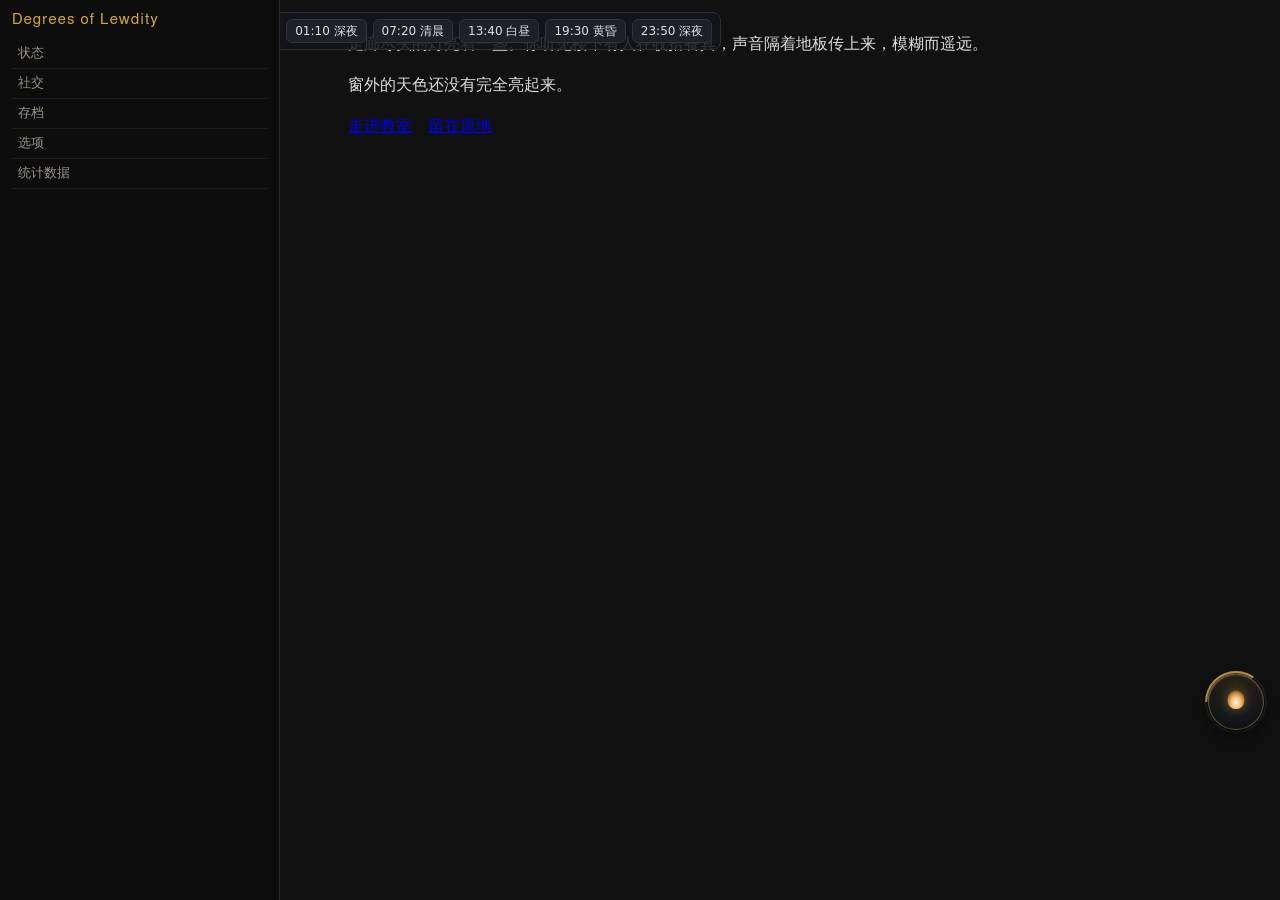
==== prototype/index.html @ b34a1390 "baseline: MapleLantern v1.0.0 independent repo" ====
<!DOCTYPE html>
<html lang="zh-CN">
<head>
<meta charset="utf-8">
<meta name="viewport" content="width=device-width, initial-scale=1, viewport-fit=cover">
<title>灯台 · 静态原型（模拟 DoL 外壳）</title>
<link rel="stylesheet" href="../src/style.css">
<style>
  /* 仅原型外壳用：复刻 DoL 的真实层级与宽度，用于量测，不进入发布包 */
  html { font: 16px/1 Helmet, Freesans, sans-serif; height: 100%; }
  body {
    margin: 0; padding: 0; height: 100%;
    color: #eee; background: #111;
    overflow: hidden;
  }
  :root {
    --000:#111; --100:#1a1a1a; --200:#333; --700:#999; --800:#ccc; --850:#222; --900:#111;
    --gold:#d4a73c; --danger:#c62b2b; --link:#5888dd;
  }
  #ui-bar {
    position: fixed; left: 0; top: 0; bottom: 0; width: 17.5em;
    z-index: 50; background: #0d0d0d; border-right: 1px solid #2a2a2a;
    padding: 12px; box-sizing: border-box;
  }
  #ui-bar h1 { font-size: 15px; letter-spacing: .08em; color: var(--gold); margin: 0 0 12px; font-weight: 400; }
  #ui-bar .nav-item { font-size: 13px; color: #9a9388; padding: 8px 6px; border-bottom: 1px solid #1e1e1e; }
  #mobileStats {
    position: fixed; left: 0; top: 50px; width: 2em; z-index: 299;
    background: #0d0d0d; writing-mode: vertical-rl; font-size: 11px; color: #777; padding: 6px 0;
  }
  #story { position: absolute; inset: 0; z-index: 10; margin-left: 17.5em; overflow: auto; }
  #passages { max-width: 54em; margin: 2em auto; padding: 0 1em; font-size: 16px; line-height: 1.55; color: #ddd; }
  #passages p { margin: 0 0 1em; }
  #ui-overlay { position: fixed; inset: 0; z-index: 100000; display: none; background: rgba(0,0,0,.7); }
  #ui-dialog { position: fixed; inset: 15% 20%; z-index: 100100; display: none; background: #15171b; }

  #demo-hud {
    position: fixed; left: 18.6em; top: 12px; z-index: 30;
    display: flex; gap: 6px; align-items: center;
    font: 12px/1 system-ui, sans-serif; color: #8d8d8d;
    background: rgba(20,22,26,.85); border: 1px solid #2a2f38; border-radius: 8px; padding: 6px 8px;
  }
  #demo-hud button {
    font: inherit; color: #ddd; background: #1d2026; border: 1px solid #333; border-radius: 6px;
    padding: 5px 8px; cursor: pointer;
  }
  #demo-hud[hidden] { display: none; }
  @media (max-width: 900px) {
    #ui-bar { display: none; }
    #story { margin-left: 0; }
    #mobileStats { display: block; }
    #demo-hud { left: 3em; }
  }
  @media (min-width: 901px) { #mobileStats { display: none; } }
</style>
</head>
<body>

<aside id="ui-bar" aria-label="游戏侧栏">
  <h1>Degrees of Lewdity</h1>
  <div class="nav-item">状态</div>
  <div class="nav-item">社交</div>
  <div class="nav-item">存档</div>
  <div class="nav-item">选项</div>
  <div class="nav-item">统计数据</div>
</aside>

<div id="mobileStats" aria-hidden="true">疲倦 · 压力 · 创伤</div>

<main id="story">
  <div id="passages">
    <p>走廊尽头的灯亮着一盏。你听见楼下有人在收拾餐具，声音隔着地板传上来，模糊而遥远。</p>
    <p>窗外的天色还没有完全亮起来。</p>
    <p><a href="#">走进教室</a>　<a href="#">留在原地</a></p>
  </div>
</main>

<div id="ui-overlay"></div>
<div id="ui-dialog"></div>

<div id="demo-hud">
  <span>演示时钟</span>
  <button type="button" data-hour="1">01:10 深夜</button>
  <button type="button" data-hour="7">07:20 清晨</button>
  <button type="button" data-hour="13">13:40 白昼</button>
  <button type="button" data-hour="19">19:30 黄昏</button>
  <button type="button" data-hour="23">23:50 深夜</button>
</div>

<script>
/* ------------------------------------------------------------------ 假游戏环境 */
(function () {
  "use strict";
  var qs = new URLSearchParams(location.search);
  var hud = document.getElementById("demo-hud");
  if (qs.get("hud") === "0") { hud.hidden = true; }

  var demo = { hour: 8, minute: 20, month: 3, monthDay: 14, weekDay: 1, days: 12 };

  function phase(h) {
    if (h < 6) { return "night"; }
    if (h < 9) { return "dawn"; }
    if (h < 18) { return "day"; }
    if (h < 21) { return "dusk"; }
    return "night";
  }

  window.__DEMO = demo;

  window.Time = {
    get hour() { return demo.hour; },
    get minute() { return demo.minute; },
    get dayState() { return phase(demo.hour); },
    get month() { return demo.month; },
    get monthDay() { return demo.monthDay; },
    get weekDay() { return demo.weekDay; },
    get days() { return demo.days; },
    get year() { return 2025; },
    get secondsSinceMidnight() { return demo.hour * 3600 + demo.minute * 60; }
  };

  var V = {
    willpower: 72, willpowermax: 100,
    stress: 58, stressmax: 100,
    trauma: 14, traumamax: 100,
    arousal: 23, arousalmax: 100,
    tiredness: 640,
    money: 1234,
    worn: {
      over_head: { name: "knit cap" },
      head: null,
      face: { name: "glasses" },
      neck: { name: "checkered scarf" },
      over_upper: null,
      upper: { name: "school shirt" },
      under_upper: { name: "undershirt" },
      hands: null,
      handheld: { name: "school bag" },
      over_lower: null,
      lower: { name: "pleated skirt" },
      under_lower: { name: "panties" },
      legs: { name: "knee socks" },
      feet: { name: "sneakers" }
    }
  };

  window.Constants = { tiredness: { max: 2000, min: 0 } };
  window.StartConfig = { version: "0.5.12.13" };
  window.SugarCube = {
    Version: { major: 2, minor: 36, patch: 1 },
    State: { variables: V, passage: "School Hallway" }
  };

  /* 宿主模拟：?host=1 时挂两条全局按钮规则 + tokens，用于验证反制与字号链 */
  if (qs.get("host") === "1") {
    var sol = document.documentElement;
    sol.setAttribute("data-dgu-buttons-scaled", "");
    sol.setAttribute("data-dgu-font-scaled", "");
    sol.style.setProperty("--dgu-button-scale", "1.5");
    sol.style.setProperty("--dgu-font-scale", "1.35");
    sol.style.setProperty("--dgu-accent", "#7FB2FF");
    sol.style.setProperty("--dgu-radius", "14px");
    window.DoLGameUI = {
      ui: {
        apiVersion: 1,
        getCapabilities: function () {
          return { enabled: true, layout: "desktop", visualTier: "Balanced", glass: true, motion: true, surfaces: true, backdropFilter: true };
        },
        getTheme: function () {
          return { id: "soft-wet", enabled: true, tokens: { neutral: "--dgu-surface", card: "--dgu-card", ocean: "--dgu-accent", mist: "--dgu-secondary", text: "--dgu-text", danger: "--dgu-danger", radius: "--dgu-radius", cardRadius: "--dgu-card-radius" } };
        }
      }
    };
  }

  hud.addEventListener("click", function (e) {
    var btn = e.target.closest("button[data-hour]");
    if (!btn) { return; }
    demo.hour = parseInt(btn.getAttribute("data-hour"), 10);
    if (demo.hour === 1 || demo.hour === 23) { demo.minute = 10; }
    else { demo.minute = 20; }
    document.dispatchEvent(new Event("passageend"));
  });

  /* 量测用：?scale=140&lang=en&theme=jade 预置设置（必须在 index.js 之前写入） */
  try {
    var seed = { v: 1 };
    if (qs.get("scale")) { seed.scale = parseInt(qs.get("scale"), 10); }
    if (qs.get("lang")) { seed.lang = qs.get("lang"); }
    if (qs.get("theme")) { seed.theme = qs.get("theme"); }
    if (qs.get("tab")) { seed.tab = qs.get("tab"); }
    if (Object.keys(seed).length > 1) {
      localStorage.setItem("MapleLantern.settings.v1", JSON.stringify(seed));
    } else {
      localStorage.removeItem("MapleLantern.settings.v1");
    }
  } catch (e) { /* 原型环境存储不可用不影响量测 */ }
})();
</script>

<script src="../src/core.js"></script>
<script src="../src/index.js"></script>

<script>
/* 量测用：?open=1 在首帧前打开面板，避免 moli 的“加载时布局快照”与后续 DOM 变更对不上 */
document.addEventListener("DOMContentLoaded", function () {
  var qp = new URLSearchParams(location.search);
  if (qp.get("open") && window.MapleLantern) {
    window.MapleLantern.open();
  }
});
window.addEventListener("load", function () {
  setTimeout(function () {
    if (window.MapleLantern && document.getElementById("ml-orb")) {
      document.documentElement.setAttribute("data-prototype", "ready");
    }
  }, 80);
});
</script>
</body>
</html>
---- src/style.css ----
/* ============================================================================
 * 灯台 · MapleLantern — style.css
 * 作用域：所有选择器以 #ml-root 起头，不污染游戏全局。
 * 宿主反制：所有规则以 html[data-dgu-buttons-scaled] / html[data-dol-midnight] 前导。
 * 字号：所有字号 = calc(px * var(--dgu-font-scale,1) * var(--ml-scale,1))。
 * ========================================================================== */

#ml-root {
  --ml-scale: 1;
  --ml-bg: #0B0D10;
  --ml-bg-soft: #12151A;
  --ml-bg-raise: #1A1E25;
  --ml-line: rgba(255, 255, 255, .09);
  --ml-line-strong: rgba(255, 255, 255, .16);
  --ml-text: #E9E3D6;
  --ml-muted: #ADA69A;
  --ml-faint: #857F75;
  --ml-accent: #E3B25F;
  --ml-accent-soft: rgba(227, 178, 95, .16);
  --ml-accent-ink: #1A1206;
  --ml-jade: #5FBFAC;
  --ml-rose: #D2737B;
  --ml-danger: #C65449;
  --ml-track: rgba(255, 255, 255, .07);
  --ml-radius: 12px;
  --ml-card-radius: 16px;
  --ml-panel-radius: 18px;
  --ml-day-pct: 0%;
  --ml-shadow: 0 24px 64px rgba(0, 0, 0, .55), 0 2px 8px rgba(0, 0, 0, .35);
  --ml-safe-b: env(safe-area-inset-bottom, 0px);
  --ml-safe-l: env(safe-area-inset-left, 0px);
  --ml-safe-r: env(safe-area-inset-right, 0px);

  position: fixed;
  inset: 0;
  z-index: 89900;
  pointer-events: none;
  font-family: system-ui, "Segoe UI", "Noto Sans SC", "PingFang SC", "Microsoft YaHei", sans-serif;
  color: var(--ml-text);
  -webkit-tap-highlight-color: transparent;
}

#ml-root[data-theme="jade"] {
  --ml-bg: #0A1110;
  --ml-bg-soft: #111A18;
  --ml-bg-raise: #182421;
  --ml-text: #E6EEE9;
  --ml-muted: #A9BDB4;
  --ml-faint: #7E958C;
  --ml-accent: #5FBFAC;
  --ml-accent-soft: rgba(95, 191, 172, .16);
  --ml-accent-ink: #06130F;
}

#ml-root[data-theme="graphite"] {
  --ml-bg: #0C0D0F;
  --ml-bg-soft: #15171B;
  --ml-bg-raise: #1D2026;
  --ml-text: #E7E8EA;
  --ml-muted: #A9ACB2;
  --ml-faint: #7C8087;
  --ml-accent: #C9CDD4;
  --ml-accent-soft: rgba(201, 205, 212, .14);
  --ml-accent-ink: #101216;
}

#ml-root *,
#ml-root *::before,
#ml-root *::after { box-sizing: border-box; }

#ml-root button {
  font: inherit;
  color: inherit;
  background: none;
  border: 0;
  margin: 0;
  cursor: pointer;
}

#ml-root :focus-visible {
  outline: 2px solid var(--ml-accent);
  outline-offset: 2px;
}

/* ---------------------------------------------------------------- 悬浮球 */

#ml-root .ml-orb {
  position: fixed;
  width: 56px;
  height: 56px;
  border-radius: 50%;
  pointer-events: auto;
  touch-action: manipulation;
  padding: 0;
  transition: transform .18s ease, filter .18s ease;
}

#ml-root .ml-orb::before {
  content: "";
  position: absolute;
  inset: 0;
  border-radius: 50%;
  background:
    radial-gradient(120% 100% at 50% 18%, #2A2114 0%, #14161A 62%, #0B0D10 100%);
  border: 1px solid rgba(227, 178, 95, .35);
  box-shadow: 0 0 0 1px rgba(0, 0, 0, .6), 0 8px 22px rgba(0, 0, 0, .55), inset 0 1px 0 rgba(255, 255, 255, .08);
  z-index: 1;
}

#ml-root .ml-orb-ring {
  position: absolute;
  inset: -3px;
  border-radius: 50%;
  background: conic-gradient(from -90deg, var(--ml-accent) 0 var(--ml-day-pct), rgba(255, 255, 255, .08) var(--ml-day-pct) 100%);
  opacity: .85;
  z-index: 0;
}

#ml-root .ml-orb-flame {
  position: absolute;
  left: 50%;
  top: 22%;
  width: 17px;
  height: 23px;
  transform: translateX(-50%);
  border-radius: 50% 50% 46% 46% / 62% 62% 38% 38%;
  background: radial-gradient(60% 55% at 50% 72%, #FFF3D2 0%, #E9BD6B 42%, #B9772A 78%, rgba(185, 119, 42, 0) 100%);
  filter: drop-shadow(0 0 6px rgba(227, 178, 95, .45));
  z-index: 2;
  animation: ml-breathe 4.2s ease-in-out infinite;
}

#ml-root .ml-orb[data-phase="night"] .ml-orb-flame { filter: drop-shadow(0 0 6px rgba(120, 160, 220, .45)); background: radial-gradient(60% 55% at 50% 72%, #E8F0FF 0%, #9DBBE8 45%, #4E6C9E 80%, rgba(78, 108, 158, 0) 100%); }
#ml-root .ml-orb[data-phase="dawn"] .ml-orb-flame { background: radial-gradient(60% 55% at 50% 72%, #FFF0D6 0%, #F0C27E 45%, #C08034 80%, rgba(192, 128, 52, 0) 100%); }
#ml-root .ml-orb[data-phase="day"] .ml-orb-flame { background: radial-gradient(60% 55% at 50% 72%, #FFFDF2 0%, #F5DFA2 45%, #D2AE5C 80%, rgba(210, 174, 92, 0) 100%); }
#ml-root .ml-orb[data-phase="dusk"] .ml-orb-flame { background: radial-gradient(60% 55% at 50% 72%, #FFE8DC 0%, #E8A081 45%, #A85E45 80%, rgba(168, 94, 69, 0) 100%); }

#ml-root .ml-orb-dot {
  position: absolute;
  right: 2px;
  top: 5px;
  width: 7px;
  height: 7px;
  border-radius: 50%;
  background: var(--ml-jade);
  box-shadow: 0 0 0 2px var(--ml-bg);
  z-index: 3;
  display: none;
}
#ml-root .ml-orb[data-degraded="1"] .ml-orb-dot { display: block; background: var(--ml-accent); }

#ml-root .ml-orb:hover { transform: translateY(-1px); filter: brightness(1.08); }
#ml-root .ml-orb:active { transform: scale(.97); }
#ml-root[data-dragging="1"] .ml-orb { transition: none; filter: brightness(1.12); }

@keyframes ml-breathe {
  0%, 100% { transform: translateX(-50%) scale(1); opacity: .95; }
  50% { transform: translateX(-50%) scale(1.06); opacity: 1; }
}

/* ---------------------------------------------------------------- 遮罩与面板 */

#ml-root .ml-scrim {
  position: fixed;
  inset: 0;
  background: rgba(0, 0, 0, .45);
  pointer-events: auto;
  z-index: 1;
  opacity: 0;
  transition: opacity .16s ease;
}
#ml-root .ml-scrim[data-on="1"] { opacity: 1; }

#ml-root .ml-panel {
  position: fixed;
  left: var(--ml-left-safe, 16px);
  bottom: 92px;
  width: 380px;
  height: min(70vh, 620px);
  max-height: min(70vh, 620px);
  display: flex;
  flex-direction: column;
  pointer-events: auto;
  z-index: 2;
  background: rgba(11, 13, 16, .95);
  background-image: linear-gradient(180deg, rgba(38, 31, 20, .45) 0%, rgba(11, 13, 16, 0) 34%);
  border: 1px solid var(--ml-line);
  border-radius: var(--ml-panel-radius);
  box-shadow: var(--ml-shadow);
  overflow: hidden;
  opacity: 0;
  transform: translateY(10px) scale(.98);
  transform-origin: 50% 100%;
  transition: opacity .18s ease, transform .18s cubic-bezier(.2, .8, .2, 1);
}
#ml-root[data-theme="jade"] .ml-panel { background-image: linear-gradient(180deg, rgba(20, 46, 40, .45) 0%, rgba(10, 17, 16, 0) 34%); }
#ml-root[data-theme="graphite"] .ml-panel { background-image: linear-gradient(180deg, rgba(40, 43, 48, .45) 0%, rgba(12, 13, 15, 0) 34%); }

@supports ((backdrop-filter: blur(2px)) or (-webkit-backdrop-filter: blur(2px))) {
  #ml-root .ml-panel {
    background-color: rgba(11, 13, 16, .92);
    -webkit-backdrop-filter: blur(20px) saturate(1.1);
    backdrop-filter: blur(20px) saturate(1.1);
  }
}

#ml-root .ml-panel[hidden] { display: none; }
#ml-root .ml-panel[data-open="1"] { opacity: 1; transform: translateY(0) scale(1); }

#ml-root[data-side="right"] .ml-panel { left: auto; right: calc(16px + var(--ml-safe-r)); }

/* 面板与悬浮球互不遮挡：球在下半屏 → 面板贴顶；球在上半屏 → 面板贴底 */
#ml-root[data-orb-zone="bottom"] .ml-panel { bottom: auto; top: 16px; }
#ml-root[data-orb-zone="top"] .ml-panel { top: auto; bottom: 16px; }

#ml-root .ml-panel::before {
  content: "";
  position: absolute;
  inset: 0 0 auto 0;
  height: 1px;
  background: linear-gradient(90deg, transparent, var(--ml-accent), transparent);
  opacity: .6;
}

#ml-root .ml-grip { display: none; }
#ml-root .ml-head {
  display: flex;
  align-items: center;
  justify-content: space-between;
  gap: 12px;
  padding: 14px 12px 10px 16px;
  flex: 0 0 auto;
}

#ml-root .ml-brand { display: flex; align-items: center; gap: 10px; min-width: 0; }
#ml-root .ml-mark {
  width: 26px;
  height: 26px;
  border-radius: 50%;
  background: radial-gradient(70% 60% at 50% 40%, #FFF3D2 0%, var(--ml-accent) 45%, rgba(227, 178, 95, 0) 72%);
  box-shadow: 0 0 12px rgba(227, 178, 95, .35), inset 0 0 0 1px rgba(255, 255, 255, .18);
  flex: 0 0 auto;
}
#ml-root .ml-brand-text { display: flex; flex-direction: column; gap: 1px; min-width: 0; }
#ml-root .ml-name {
  font-family: "Noto Serif SC", "Songti SC", "Source Han Serif SC", serif;
  font-size: calc(17px * var(--dgu-font-scale, 1) * var(--ml-scale, 1));
  font-weight: 600;
  letter-spacing: .04em;
  line-height: 1.1;
}
#ml-root .ml-sub {
  font-size: calc(9px * var(--dgu-font-scale, 1) * var(--ml-scale, 1));
  letter-spacing: .22em;
  color: var(--ml-faint);
  text-transform: uppercase;
}
#ml-root .ml-head-right { display: flex; align-items: center; gap: 8px; flex: 0 0 auto; }
#ml-root .ml-mini-clock {
  font-size: calc(12px * var(--dgu-font-scale, 1) * var(--ml-scale, 1));
  color: var(--ml-muted);
  font-variant-numeric: tabular-nums;
  letter-spacing: .06em;
}

#ml-root .ml-icon {
  width: 44px;
  height: 44px;
  display: inline-flex;
  align-items: center;
  justify-content: center;
  border-radius: 10px;
  color: var(--ml-muted);
  transition: background-color .14s ease, color .14s ease;
}
#ml-root .ml-icon:hover { background: var(--ml-bg-raise); color: var(--ml-text); }
#ml-root .ml-ico { display: inline-flex; width: 18px; height: 18px; flex: 0 0 auto; }
#ml-root .ml-ico svg { width: 100%; height: 100%; fill: none; stroke: currentColor; stroke-width: 1.6; stroke-linecap: round; stroke-linejoin: round; }

#ml-root .ml-tabs {
  display: flex;
  gap: 2px;
  padding: 0 12px;
  border-bottom: 1px solid var(--ml-line);
  flex: 0 0 auto;
  overflow-x: auto;
  scrollbar-width: none;
}
#ml-root .ml-tabs::-webkit-scrollbar { display: none; }
#ml-root .ml-tab {
  position: relative;
  flex: 1 0 auto;
  min-width: 54px;
  min-height: 44px;
  padding: 0 8px;
  display: inline-flex;
  align-items: center;
  justify-content: center;
  gap: 5px;
  color: var(--ml-faint);
  border-radius: 8px 8px 0 0;
  white-space: nowrap;
}
#ml-root .ml-tab .ml-ico { width: 15px; height: 15px; opacity: .9; }
#ml-root .ml-tab-label { font-size: calc(12px * var(--dgu-font-scale, 1) * var(--ml-scale, 1)); }
#ml-root .ml-tab:hover { color: var(--ml-muted); background: rgba(255, 255, 255, .03); }
#ml-root .ml-tab[aria-selected="true"] { color: var(--ml-accent); }
#ml-root .ml-tab[aria-selected="true"]::after {
  content: "";
  position: absolute;
  left: 8px;
  right: 8px;
  bottom: -1px;
  height: 2px;
  background: var(--ml-accent);
  border-radius: 2px;
  transform-origin: left;
  animation: ml-tabline .16s ease both;
}
@keyframes ml-tabline { from { transform: scaleX(.2); opacity: 0; } to { transform: scaleX(1); opacity: 1; } }

#ml-root .ml-body {
  flex: 1 1 auto;
  min-height: 0;
  overflow-y: auto;
  overscroll-behavior: contain;
  padding: 14px 16px 16px;
  scrollbar-width: thin;
  scrollbar-color: rgba(227, 178, 95, .34) transparent;
}
#ml-root .ml-body::-webkit-scrollbar { width: 6px; height: 6px; }
#ml-root .ml-body::-webkit-scrollbar-track { background: transparent; }
#ml-root .ml-body::-webkit-scrollbar-thumb { background: rgba(227, 178, 95, .34); border-radius: 3px; }
#ml-root .ml-pane { outline: none; }

#ml-root .ml-foot {
  display: flex;
  align-items: center;
  gap: 8px;
  padding: 9px 16px calc(9px + var(--ml-safe-b));
  border-top: 1px solid var(--ml-line);
  font-size: calc(10.5px * var(--dgu-font-scale, 1) * var(--ml-scale, 1));
  color: var(--ml-faint);
  flex: 0 0 auto;
}
#ml-root .ml-foot-note { white-space: nowrap; }
#ml-root .ml-foot-status { margin-left: auto; display: inline-flex; align-items: center; gap: 5px; white-space: nowrap; }
#ml-root .ml-foot-status::before { content: ""; width: 6px; height: 6px; border-radius: 50%; background: var(--ml-faint); }
#ml-root .ml-foot-status.is-ok { color: var(--ml-jade); }
#ml-root .ml-foot-status.is-ok::before { background: var(--ml-jade); }
#ml-root .ml-foot-status.is-warn { color: var(--ml-accent); }
#ml-root .ml-foot-status.is-warn::before { background: var(--ml-accent); }
#ml-root .ml-ver { color: var(--ml-faint); font-variant-numeric: tabular-nums; }

/* ---------------------------------------------------------------- 此刻 */

#ml-root .ml-hero {
  display: flex;
  align-items: center;
  gap: 16px;
  padding: 4px 0 14px;
}
#ml-root .ml-ring {
  position: relative;
  width: 112px;
  height: 112px;
  flex: 0 0 auto;
  border-radius: 50%;
  background: conic-gradient(from -90deg, var(--ml-accent) 0 var(--ml-pct, 0%), var(--ml-track) var(--ml-pct, 0%) 100%);
  box-shadow: 0 0 0 1px rgba(255, 255, 255, .04), 0 0 18px var(--ml-accent-soft);
}
#ml-root .ml-ring::before {
  content: "";
  position: absolute;
  inset: 7px;
  border-radius: 50%;
  background: radial-gradient(110% 100% at 50% 0%, #1B1D22 0%, var(--ml-bg-soft) 70%);
}
#ml-root .ml-ring-core {
  position: absolute;
  inset: 7px;
  display: flex;
  flex-direction: column;
  align-items: center;
  justify-content: center;
  gap: 3px;
  text-align: center;
  padding: 0 10px;
}
#ml-root .ml-ring-time {
  font-size: calc(27px * var(--dgu-font-scale, 1) * var(--ml-scale, 1));
  font-weight: 600;
  letter-spacing: .02em;
  font-variant-numeric: tabular-nums;
  line-height: 1.05;
}
#ml-root .ml-ring-cap {
  font-size: calc(10px * var(--dgu-font-scale, 1) * var(--ml-scale, 1));
  color: var(--ml-muted);
  line-height: 1.35;
}
#ml-root .ml-hero-meta { display: flex; flex-direction: column; gap: 6px; min-width: 0; }
#ml-root .ml-date {
  font-size: calc(15px * var(--dgu-font-scale, 1) * var(--ml-scale, 1));
  font-weight: 600;
  letter-spacing: .01em;
}
#ml-root .ml-chip {
  align-self: flex-start;
  padding: 3px 10px;
  border-radius: 999px;
  border: 1px solid var(--ml-line-strong);
  background: var(--ml-accent-soft);
  color: var(--ml-accent);
  font-size: calc(11px * var(--dgu-font-scale, 1) * var(--ml-scale, 1));
  letter-spacing: .08em;
}
#ml-root .ml-chip[data-phase="night"] { color: #A9C6E8; border-color: rgba(169, 198, 232, .3); background: rgba(80, 116, 160, .16); }
#ml-root .ml-chip[data-phase="dusk"] { color: #E7A98F; border-color: rgba(231, 169, 143, .3); background: rgba(160, 90, 64, .16); }
#ml-root .ml-hint { font-size: calc(10.5px * var(--dgu-font-scale, 1) * var(--ml-scale, 1)); color: var(--ml-faint); }

#ml-root .ml-cards { display: grid; grid-template-columns: 1fr 1fr; gap: 8px; }
#ml-root .ml-stat {
  background: var(--ml-bg-soft);
  border: 1px solid var(--ml-line);
  border-radius: var(--ml-radius);
  padding: 10px 12px;
  min-width: 0;
  display: flex;
  flex-direction: column;
  gap: 4px;
}
#ml-root .ml-stat.is-accent {
  grid-column: 1 / -1;
  background: linear-gradient(135deg, var(--ml-accent-soft), rgba(255, 255, 255, 0) 62%), var(--ml-bg-soft);
  border-color: rgba(227, 178, 95, .22);
}
#ml-root .ml-stat-k { font-size: calc(10.5px * var(--dgu-font-scale, 1) * var(--ml-scale, 1)); color: var(--ml-faint); letter-spacing: .1em; }
#ml-root .ml-stat-v {
  font-size: calc(15px * var(--dgu-font-scale, 1) * var(--ml-scale, 1));
  font-weight: 600;
  white-space: nowrap;
  overflow: hidden;
  text-overflow: ellipsis;
}
#ml-root .ml-stat.is-accent .ml-stat-v {
  font-size: calc(24px * var(--dgu-font-scale, 1) * var(--ml-scale, 1));
  color: var(--ml-accent);
  font-variant-numeric: tabular-nums;
}

/* ---------------------------------------------------------------- 身心 */

#ml-root .ml-vitals { display: flex; flex-direction: column; }
#ml-root .ml-vrow {
  display: grid;
  grid-template-columns: 64px 1fr 64px;
  align-items: center;
  gap: 10px;
  min-height: 44px;
  border-bottom: 1px solid var(--ml-line);
}
#ml-root .ml-vrow:last-child { border-bottom: 0; }
#ml-root .ml-vrow-k { font-size: calc(12.5px * var(--dgu-font-scale, 1) * var(--ml-scale, 1)); color: var(--ml-muted); }
#ml-root .ml-bar { position: relative; height: 4px; border-radius: 2px; background: var(--ml-track); overflow: hidden; }
#ml-root .ml-bar-fill {
  position: absolute;
  inset: 0 auto 0 0;
  border-radius: 2px;
  background: var(--ml-muted);
  transition: width .22s ease;
}
#ml-root .ml-bar-fill.is-jade { background: linear-gradient(90deg, rgba(95, 191, 172, .4), var(--ml-jade)); }
#ml-root .ml-bar-fill.is-amber { background: linear-gradient(90deg, rgba(227, 178, 95, .35), var(--ml-accent)); }
#ml-root .ml-bar-fill.is-danger { background: linear-gradient(90deg, rgba(198, 84, 73, .35), var(--ml-danger)); }
#ml-root .ml-bar-fill.is-rose { background: linear-gradient(90deg, rgba(210, 115, 123, .35), var(--ml-rose)); }
#ml-root .ml-bar-fill.is-cool { background: linear-gradient(90deg, rgba(140, 160, 190, .3), #8CA0BE); }
#ml-root .ml-vrow-v {
  text-align: right;
  font-size: calc(13px * var(--dgu-font-scale, 1) * var(--ml-scale, 1));
  font-variant-numeric: tabular-nums;
  color: var(--ml-text);
  white-space: nowrap;
}
#ml-root .ml-vrow-v small { font-size: calc(10.5px * var(--dgu-font-scale, 1) * var(--ml-scale, 1)); color: var(--ml-faint); }

/* ---------------------------------------------------------------- 着装 */

#ml-root .ml-worn { display: grid; grid-template-columns: 1fr 1fr; gap: 6px; margin-top: 8px; }
#ml-root .ml-slot {
  background: var(--ml-bg-soft);
  border: 1px solid var(--ml-line);
  border-radius: 10px;
  padding: 8px 10px;
  min-width: 0;
  display: flex;
  flex-direction: column;
  gap: 2px;
}
#ml-root .ml-slot-k { font-size: calc(10px * var(--dgu-font-scale, 1) * var(--ml-scale, 1)); color: var(--ml-faint); letter-spacing: .08em; }
#ml-root .ml-slot-v {
  font-size: calc(12px * var(--dgu-font-scale, 1) * var(--ml-scale, 1));
  white-space: nowrap;
  overflow: hidden;
  text-overflow: ellipsis;
}
#ml-root .ml-slot-v.is-empty { color: var(--ml-faint); }

#ml-root .ml-note {
  margin: 10px 0 0;
  font-size: calc(11px * var(--dgu-font-scale, 1) * var(--ml-scale, 1));
  line-height: 1.5;
  color: var(--ml-muted);
  overflow-wrap: anywhere;
}
#ml-root .ml-note.is-warn { color: var(--ml-accent); }
#ml-root .ml-note.is-faint { color: var(--ml-faint); }

/* ---------------------------------------------------------------- 系统 */

#ml-root .ml-dl { margin: 0 0 12px; display: flex; flex-direction: column; }
#ml-root .ml-dl-row {
  display: flex;
  align-items: baseline;
  justify-content: space-between;
  gap: 12px;
  padding: 9px 0;
  border-bottom: 1px solid var(--ml-line);
  min-height: 36px;
}
#ml-root .ml-dl-row:last-child { border-bottom: 0; }
#ml-root .ml-dl-row dt { font-size: calc(12px * var(--dgu-font-scale, 1) * var(--ml-scale, 1)); color: var(--ml-muted); }
#ml-root .ml-dl-row dd {
  margin: 0;
  font-size: calc(11.5px * var(--dgu-font-scale, 1) * var(--ml-scale, 1));
  color: var(--ml-text);
  text-align: right;
  overflow-wrap: anywhere;
  min-width: 0;
}

#ml-root .ml-btn {
  display: inline-flex;
  align-items: center;
  justify-content: center;
  gap: 8px;
  min-height: 44px;
  padding: 8px 14px;
  border-radius: 10px;
  border: 1px solid var(--ml-line-strong);
  background: var(--ml-bg-soft);
  color: var(--ml-text);
  font-size: calc(12.5px * var(--dgu-font-scale, 1) * var(--ml-scale, 1));
  transition: background-color .14s ease, border-color .14s ease, transform .12s ease;
}
#ml-root .ml-btn:hover { background: var(--ml-bg-raise); border-color: var(--ml-accent); }
#ml-root .ml-btn:active { transform: scale(.98); }
#ml-root .ml-btn-wide { width: 100%; }
#ml-root .ml-btn-quiet { background: transparent; color: var(--ml-muted); border-color: var(--ml-line); }
#ml-root .ml-btn-quiet:hover { color: var(--ml-text); background: var(--ml-bg-soft); }
#ml-root .ml-btn .ml-ico { width: 16px; height: 16px; }

/* ---------------------------------------------------------------- 设置 */

#ml-root .ml-field {
  display: flex;
  flex-direction: column;
  gap: 8px;
  padding: 12px 0;
  border-bottom: 1px solid var(--ml-line);
}
#ml-root .ml-field:first-child { padding-top: 2px; }
#ml-root .ml-field-k { font-size: calc(11px * var(--dgu-font-scale, 1) * var(--ml-scale, 1)); color: var(--ml-muted); letter-spacing: .1em; }
#ml-root .ml-seg { display: flex; flex-wrap: wrap; gap: 6px; }
#ml-root .ml-seg-btn {
  min-height: 44px;
  padding: 8px 12px;
  border-radius: 999px;
  border: 1px solid var(--ml-line);
  background: var(--ml-bg-soft);
  color: var(--ml-muted);
  font-size: calc(12px * var(--dgu-font-scale, 1) * var(--ml-scale, 1));
  transition: color .14s ease, border-color .14s ease, background-color .14s ease;
}
#ml-root .ml-seg-btn[aria-checked="true"] {
  color: var(--ml-accent);
  border-color: rgba(227, 178, 95, .45);
  background: var(--ml-accent-soft);
}
#ml-root .ml-scale { display: flex; align-items: center; gap: 14px; min-height: 44px; }
#ml-root .ml-slider {
  flex: 1 1 auto;
  min-width: 0;
  height: 44px;
  display: flex;
  align-items: center;
  cursor: pointer;
  touch-action: none;
  outline: none;
}
#ml-root .ml-track { position: relative; width: 100%; height: 4px; border-radius: 2px; background: var(--ml-line); }
#ml-root .ml-fill { position: absolute; left: 0; top: 0; height: 100%; border-radius: 2px; background: var(--ml-accent); }
#ml-root .ml-thumb {
  position: absolute;
  top: 50%;
  width: 18px;
  height: 18px;
  margin-left: -9px;
  transform: translateY(-50%);
  border-radius: 50%;
  background: var(--ml-accent);
  box-shadow: 0 0 0 4px var(--ml-accent-soft);
}
#ml-root .ml-slider:focus-visible .ml-thumb {
  box-shadow: 0 0 0 4px var(--ml-accent-soft), 0 0 0 7px rgba(227, 178, 95, .28);
}
#ml-root .ml-range-out {
  min-width: 46px;
  text-align: right;
  font-size: calc(12px * var(--dgu-font-scale, 1) * var(--ml-scale, 1));
  color: var(--ml-accent);
  font-variant-numeric: tabular-nums;
}

#ml-root .ml-switch-wrap { min-height: 44px; display: flex; align-items: center; }
#ml-root .ml-switch {
  position: relative;
  width: 44px;
  height: 44px;
  padding: 0;
  border-radius: 22px;
}
#ml-root .ml-switch::before {
  content: "";
  position: absolute;
  left: 0;
  right: 0;
  top: 50%;
  height: 24px;
  transform: translateY(-50%);
  border-radius: 12px;
  background: var(--ml-bg-raise);
  border: 1px solid var(--ml-line-strong);
  transition: background-color .16s ease, border-color .16s ease;
}
#ml-root .ml-switch .ml-knob {
  position: absolute;
  top: 50%;
  left: 3px;
  width: 18px;
  height: 18px;
  border-radius: 50%;
  transform: translateY(-50%);
  background: var(--ml-muted);
  transition: left .16s ease, background-color .16s ease;
}
#ml-root .ml-switch[aria-checked="true"]::before { background: var(--ml-accent-soft); border-color: rgba(227, 178, 95, .5); }
#ml-root .ml-switch[aria-checked="true"] .ml-knob { left: 23px; background: var(--ml-accent); }

#ml-root .ml-resets { display: flex; flex-wrap: wrap; gap: 6px; padding-top: 14px; }
#ml-root .ml-resets .ml-btn { flex: 1 1 46%; }

/* ---------------------------------------------------------------- 抽屉模式 */

#ml-root[data-sheet="1"] .ml-panel {
  left: var(--ml-safe-l);
  right: var(--ml-safe-r);
  top: auto;
  bottom: 0;
  width: auto;
  height: auto;
  max-height: 84vh;
  border-radius: 18px 18px 0 0;
  border-bottom: 0;
  transform: translateY(100%);
  padding-bottom: 0;
  background-image: linear-gradient(180deg, rgba(38, 31, 20, .35) 0%, rgba(11, 13, 16, 0) 22%);
}
#ml-root[data-sheet="1"] .ml-panel[data-open="1"] { transform: translateY(var(--ml-sheet-drag, 0px)); }
#ml-root[data-sheet="1"] .ml-grip {
  display: block;
  height: 18px;
  flex: 0 0 auto;
  position: relative;
  touch-action: none;
}
#ml-root[data-sheet="1"] .ml-grip::after {
  content: "";
  position: absolute;
  left: 50%;
  top: 7px;
  width: 40px;
  height: 4px;
  margin-left: -20px;
  border-radius: 2px;
  background: var(--ml-line-strong);
}
#ml-root[data-sheet="1"] .ml-head { padding-top: 4px; }
#ml-root[data-sheet="1"] .ml-body { padding-bottom: calc(16px + var(--ml-safe-b)); }
#ml-root[data-sheet="1"] .ml-foot { padding-bottom: calc(10px + var(--ml-safe-b)); }

/* 抽屉打开时球被盖住：先让位，关闭后回来 */
#ml-root[data-sheet="1"][data-open="1"] .ml-orb { opacity: 0; pointer-events: none; transform: scale(.92); }

#ml-root[data-sheet="1"] .ml-hero { padding-top: 2px; }
#ml-root[data-sheet="1"] .ml-ring { width: 96px; height: 96px; }
#ml-root[data-sheet="1"] .ml-ring-time { font-size: calc(24px * var(--dgu-font-scale, 1) * var(--ml-scale, 1)); }

#ml-root[data-density="compact"] .ml-body { padding-top: 8px; }
#ml-root[data-density="compact"] .ml-vrow { min-height: 38px; }
#ml-root[data-density="compact"] .ml-field { padding: 8px 0; }
#ml-root[data-density="compact"] .ml-stat { padding: 8px 10px; }

/* ---------------------------------------------------------------- 提示 */

#ml-root .ml-toast {
  position: fixed;
  left: 50%;
  bottom: calc(24px + var(--ml-safe-b));
  transform: translate(-50%, 8px);
  max-width: 86vw;
  padding: 10px 14px;
  border-radius: 10px;
  background: #1D2026;
  border: 1px solid var(--ml-line-strong);
  color: var(--ml-text);
  font-size: calc(11.5px * var(--dgu-font-scale, 1) * var(--ml-scale, 1));
  box-shadow: 0 12px 30px rgba(0, 0, 0, .5);
  opacity: 0;
  transition: opacity .16s ease, transform .16s ease;
  pointer-events: none;
  z-index: 5;
}
#ml-root .ml-toast[data-on="1"] { opacity: 1; transform: translate(-50%, 0); }
#ml-root .ml-toast[hidden] { display: none; }

#ml-root .ml-sr {
  position: absolute;
  width: 1px;
  height: 1px;
  margin: -1px;
  padding: 0;
  overflow: hidden;
  clip: rect(0 0 0 0);
  white-space: nowrap;
  border: 0;
}

/* ---------------------------------------------------------------- 动效关断（零 JS 判据） */

#ml-root[data-motion="off"] *,
#ml-root[data-motion="off"] *::before,
#ml-root[data-motion="off"] *::after {
  animation: none !important;
  transition: none !important;
}
#ml-root[data-motion="off"] .ml-panel { transform: none; }
#ml-root[data-motion="off"] .ml-panel[data-open="1"] { transform: none; }

@media (prefers-reduced-motion: reduce) {
  #ml-root *,
  #ml-root *::before,
  #ml-root *::after {
    animation: none !important;
    transition: none !important;
  }
}

html[data-dol-midnight]:not([data-dgu-visualMotion]) #ml-root *,
html[data-dol-midnight]:not([data-dgu-visualMotion]) #ml-root *::before,
html[data-dol-midnight]:not([data-dgu-visualMotion]) #ml-root *::after {
  animation: none !important;
  transition: none !important;
}

/* ---------------------------------------------------------------- 宿主按钮反制（逐类封回） */
/* 未装主 UI 或玩家没动缩放时 html[data-dgu-buttons-scaled] 不存在 → 以下全部零匹配。 */

html[data-dgu-buttons-scaled] #ml-root#ml-root .ml-orb {
  padding: 0 !important;
  min-height: 56px !important;
  max-width: 56px !important;
  width: 56px !important;
}
html[data-dgu-buttons-scaled] #ml-root#ml-root .ml-icon {
  padding: 0 !important;
  min-height: 44px !important;
  max-width: 44px !important;
  width: 44px !important;
}
html[data-dgu-buttons-scaled] #ml-root#ml-root .ml-tab {
  padding: 0 8px !important;
  min-height: 44px !important;
}
html[data-dgu-buttons-scaled] #ml-root#ml-root .ml-seg-btn {
  padding: 8px 12px !important;
  min-height: 44px !important;
}
html[data-dgu-buttons-scaled] #ml-root#ml-root .ml-btn {
  padding: 8px 14px !important;
  min-height: 44px !important;
}
html[data-dgu-buttons-scaled] #ml-root#ml-root .ml-switch {
  padding: 0 !important;
  min-height: 44px !important;
  max-width: 44px !important;
  width: 44px !important;
}
html[data-dgu-buttons-scaled] #ml-root#ml-root .ml-slider {
  min-height: 44px !important;
}

/* 触控下限：任何密度下主操作区不小于 44 */
#ml-root .ml-orb,
#ml-root .ml-tab,
#ml-root .ml-btn,
#ml-root .ml-seg-btn,
#ml-root .ml-icon,
#ml-root .ml-switch { min-height: 44px; }
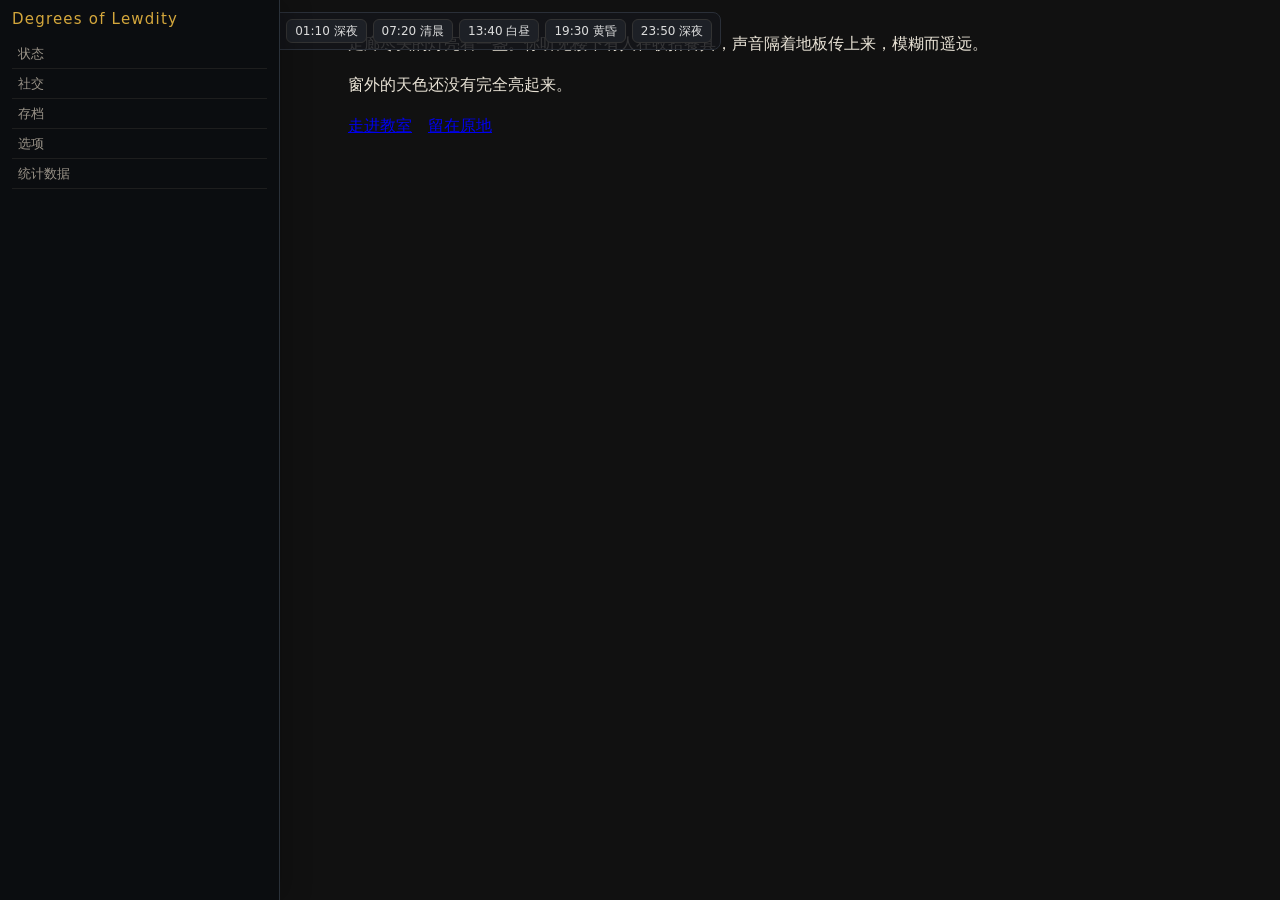
==== commit 4b920add: "feat(1.1.2): replace vanilla UI shell with card layer Five themes (auto/amber/jade/graphite/star), s" ====
--- a/prototype/index.html
+++ b/prototype/index.html
@@ -5,6 +5,7 @@
 <meta name="viewport" content="width=device-width, initial-scale=1, viewport-fit=cover">
 <title>灯台 · 静态原型（模拟 DoL 外壳）</title>
 <link rel="stylesheet" href="../src/style.css">
+<link rel="stylesheet" href="../src/native.css">
 <style>
   /* 仅原型外壳用：复刻 DoL 的真实层级与宽度，用于量测，不进入发布包 */
   html { font: 16px/1 Helmet, Freesans, sans-serif; height: 100%; }
@@ -182,7 +183,7 @@
     document.dispatchEvent(new Event("passageend"));
   });
 
-  /* 量测用：?scale=140&lang=en&theme=jade 预置设置（必须在 index.js 之前写入） */
+  /* 量测用：?scale=140&lang=en&theme=jade 预置设置（必须在 render.js 之前写入） */
   try {
     var seed = { v: 1 };
     if (qs.get("scale")) { seed.scale = parseInt(qs.get("scale"), 10); }
@@ -199,7 +200,8 @@
 </script>
 
 <script src="../src/core.js"></script>
-<script src="../src/index.js"></script>
+<script src="../src/native.js"></script>
+<script src="../src/render.js"></script>
 
 <script>
 /* 量测用：?open=1 在首帧前打开面板，避免 moli 的“加载时布局快照”与后续 DOM 变更对不上 */
--- a/src/style.css
+++ b/src/style.css
@@ -27,6 +27,9 @@
   --ml-panel-radius: 18px;
   --ml-day-pct: 0%;
   --ml-shadow: 0 24px 64px rgba(0, 0, 0, .55), 0 2px 8px rgba(0, 0, 0, .35);
+  --ml-surface-alpha: .92;
+  --ml-blur: 20px;
+  --ml-edge: .09;
   --ml-safe-b: env(safe-area-inset-bottom, 0px);
   --ml-safe-l: env(safe-area-inset-left, 0px);
   --ml-safe-r: env(safe-area-inset-right, 0px);
@@ -64,6 +67,21 @@
   --ml-accent-ink: #101216;
 }
 
+#ml-root[data-theme="star"] {
+  --ml-bg: #070A14;
+  --ml-bg-soft: #0D1222;
+  --ml-bg-raise: #151B31;
+  --ml-text: #E5EAF8;
+  --ml-muted: #A2ACCB;
+  --ml-faint: #7884A6;
+  --ml-accent: #8FA6FF;
+  --ml-accent-soft: rgba(143, 166, 255, .16);
+  --ml-accent-ink: #080C1A;
+  --ml-jade: #6FE0D2;
+  --ml-rose: #D98CCB;
+  --ml-danger: #E06B6B;
+}
+
 #ml-root *,
 #ml-root *::before,
 #ml-root *::after { box-sizing: border-box; }
@@ -94,6 +112,8 @@
   padding: 0;
   transition: transform .18s ease, filter .18s ease;
 }
+
+#ml-root .ml-orb[hidden] { display: none; }
 
 #ml-root .ml-orb::before {
   content: "";
@@ -182,11 +202,12 @@
   flex-direction: column;
   pointer-events: auto;
   z-index: 2;
-  background: rgba(11, 13, 16, .95);
+  background: rgba(11, 13, 16, var(--ml-surface-alpha));
   background-image: linear-gradient(180deg, rgba(38, 31, 20, .45) 0%, rgba(11, 13, 16, 0) 34%);
-  border: 1px solid var(--ml-line);
+  border: 1px solid rgba(255, 255, 255, var(--ml-edge));
   border-radius: var(--ml-panel-radius);
-  box-shadow: var(--ml-shadow);
+  box-shadow: var(--ml-shadow), inset 0 1px 0 rgba(255, 255, 255, calc(var(--ml-edge) * .55));
+  contain: layout style;
   overflow: hidden;
   opacity: 0;
   transform: translateY(10px) scale(.98);
@@ -195,12 +216,25 @@
 }
 #ml-root[data-theme="jade"] .ml-panel { background-image: linear-gradient(180deg, rgba(20, 46, 40, .45) 0%, rgba(10, 17, 16, 0) 34%); }
 #ml-root[data-theme="graphite"] .ml-panel { background-image: linear-gradient(180deg, rgba(40, 43, 48, .45) 0%, rgba(12, 13, 15, 0) 34%); }
+#ml-root[data-theme="star"] .ml-panel {
+  background-image:
+    radial-gradient(1px 1px at 12% 9%, rgba(255, 255, 255, .55) 0, rgba(255, 255, 255, 0) 1.4px),
+    radial-gradient(1px 1px at 78% 16%, rgba(196, 208, 255, .5) 0, rgba(196, 208, 255, 0) 1.4px),
+    radial-gradient(1.5px 1.5px at 34% 6%, rgba(255, 255, 255, .38) 0, rgba(255, 255, 255, 0) 2px),
+    radial-gradient(1px 1px at 92% 34%, rgba(143, 166, 255, .5) 0, rgba(143, 166, 255, 0) 1.4px),
+    linear-gradient(180deg, rgba(28, 37, 71, .5) 0%, rgba(7, 10, 20, 0) 42%);
+}
 
 @supports ((backdrop-filter: blur(2px)) or (-webkit-backdrop-filter: blur(2px))) {
   #ml-root .ml-panel {
-    background-color: rgba(11, 13, 16, .92);
-    -webkit-backdrop-filter: blur(20px) saturate(1.1);
-    backdrop-filter: blur(20px) saturate(1.1);
+    background-color: rgba(11, 13, 16, var(--ml-surface-alpha));
+    -webkit-backdrop-filter: blur(var(--ml-blur)) saturate(1.1);
+    backdrop-filter: blur(var(--ml-blur)) saturate(1.1);
+  }
+  #ml-root[data-glass="0"] .ml-panel,
+  #ml-root[data-blur="off"] .ml-panel {
+    -webkit-backdrop-filter: none;
+    backdrop-filter: none;
   }
 }
 
@@ -324,6 +358,8 @@
   min-height: 0;
   overflow-y: auto;
   overscroll-behavior: contain;
+  -webkit-overflow-scrolling: touch;
+  contain: layout paint style;
   padding: 14px 16px 16px;
   scrollbar-width: thin;
   scrollbar-color: rgba(227, 178, 95, .34) transparent;
@@ -420,6 +456,52 @@
 #ml-root .ml-hint { font-size: calc(10.5px * var(--dgu-font-scale, 1) * var(--ml-scale, 1)); color: var(--ml-faint); }
 
 #ml-root .ml-cards { display: grid; grid-template-columns: 1fr 1fr; gap: 8px; }
+
+/* 身心速览：此刻页的三格摘要，只补留白，不替代“身心”页 */
+#ml-root .ml-quick {
+  margin-top: 10px;
+  padding: 10px 12px;
+  border: 1px solid var(--ml-line);
+  border-radius: var(--ml-radius);
+  background: var(--ml-bg-soft);
+}
+#ml-root .ml-quick-h {
+  font-size: calc(10.5px * var(--dgu-font-scale, 1) * var(--ml-scale, 1));
+  color: var(--ml-faint);
+  letter-spacing: .1em;
+  margin-bottom: 8px;
+}
+#ml-root .ml-quick-grid { display: grid; grid-template-columns: repeat(3, 1fr); gap: 10px; }
+#ml-root .ml-quick-i { min-width: 0; }
+#ml-root .ml-quick-top { display: flex; align-items: center; gap: 5px; margin-bottom: 6px; }
+#ml-root .ml-quick-dot { width: 5px; height: 5px; border-radius: 50%; background: var(--ml-muted); flex: none; }
+#ml-root .ml-quick-dot.is-jade { background: var(--ml-jade); }
+#ml-root .ml-quick-dot.is-amber { background: var(--ml-accent); }
+#ml-root .ml-quick-dot.is-danger { background: var(--ml-danger); }
+#ml-root .ml-quick-dot.is-rose { background: var(--ml-rose); }
+#ml-root .ml-quick-dot.is-cool { background: #8CA0BE; }
+#ml-root .ml-quick-k {
+  flex: 1;
+  min-width: 0;
+  font-size: calc(11px * var(--dgu-font-scale, 1) * var(--ml-scale, 1));
+  color: var(--ml-muted);
+  white-space: nowrap;
+  overflow: hidden;
+  text-overflow: ellipsis;
+}
+#ml-root .ml-quick-v {
+  font-size: calc(12px * var(--dgu-font-scale, 1) * var(--ml-scale, 1));
+  color: var(--ml-text);
+  font-variant-numeric: tabular-nums;
+}
+#ml-root .ml-quick-track {
+  display: block;
+  position: relative;
+  height: 3px;
+  border-radius: 2px;
+  background: var(--ml-track);
+  overflow: hidden;
+}
 #ml-root .ml-stat {
   background: var(--ml-bg-soft);
   border: 1px solid var(--ml-line);
@@ -434,6 +516,9 @@
   grid-column: 1 / -1;
   background: linear-gradient(135deg, var(--ml-accent-soft), rgba(255, 255, 255, 0) 62%), var(--ml-bg-soft);
   border-color: rgba(227, 178, 95, .22);
+}
+@supports (color: color-mix(in srgb, #fff 10%, transparent)) {
+  #ml-root .ml-stat.is-accent { border-color: color-mix(in srgb, var(--ml-accent) 24%, transparent); }
 }
 #ml-root .ml-stat-k { font-size: calc(10.5px * var(--dgu-font-scale, 1) * var(--ml-scale, 1)); color: var(--ml-faint); letter-spacing: .1em; }
 #ml-root .ml-stat-v {
@@ -670,6 +755,7 @@
   width: auto;
   height: auto;
   max-height: 84vh;
+  max-height: 84dvh;
   border-radius: 18px 18px 0 0;
   border-bottom: 0;
   transform: translateY(100%);
--- a/src/native.css
+++ b/src/native.css
@@ -0,0 +1,1870 @@
+/* ============================================================================
+ * 灯台 · MapleLantern — native.css
+ * 只接管原版五个原生根：#ui-bar / #mobileStats / #passages / #customOverlay / #ui-dialog
+ * 所有规则以 html[data-ml-native="on"] 前导；原生层关闭 / DoLGameUI 启用时零匹配。
+ * ========================================================================== */
+
+html[data-ml-native="on"] {
+  --mln-bg: #0B0D10;
+  --mln-surface: #12161B;
+  --mln-surface-2: #171C22;
+  --mln-surface-3: #1D232A;
+  --mln-border: #2A313A;
+  --mln-border-strong: #3A434E;
+  --mln-text: #E9E3D6;
+  --mln-muted: #9AA3AD;
+  --mln-faint: #6F7883;
+  --mln-accent: #E3B25F;
+  --mln-jade: #5FBFAC;
+  --mln-rose: #D2737B;
+  --mln-danger: #C65449;
+  --mln-radius: 14px;
+  --mln-radius-sm: 10px;
+  --mln-font: system-ui, -apple-system, "Segoe UI", "Noto Sans SC", "PingFang SC", sans-serif;
+}
+
+html[data-ml-native="on"][data-ml-theme="jade"] {
+  --mln-bg: #0A1110;
+  --mln-surface: #101B18;
+  --mln-surface-2: #16231F;
+  --mln-surface-3: #1B2B26;
+  --mln-border: #263A34;
+  --mln-border-strong: #38554C;
+  --mln-text: #E6EEE9;
+  --mln-muted: #93A79F;
+  --mln-faint: #667B72;
+  --mln-accent: #5FBFAC;
+  --mln-jade: #7FD6C5;
+  --mln-rose: #D2737B;
+  --mln-danger: #C65449;
+}
+
+html[data-ml-native="on"][data-ml-theme="graphite"] {
+  --mln-bg: #0C0D0F;
+  --mln-surface: #15171B;
+  --mln-surface-2: #1A1D22;
+  --mln-surface-3: #21252C;
+  --mln-border: #2C3038;
+  --mln-border-strong: #424751;
+  --mln-text: #E7E8EA;
+  --mln-muted: #9A9DA4;
+  --mln-faint: #6B6E75;
+  --mln-accent: #C9CDD4;
+  --mln-jade: #8FD3C4;
+  --mln-rose: #CE7C84;
+  --mln-danger: #C65449;
+}
+
+html[data-ml-native="on"][data-ml-theme="star"] {
+  --mln-bg: #070A14;
+  --mln-surface: #0D1222;
+  --mln-surface-2: #12182B;
+  --mln-surface-3: #181F35;
+  --mln-border: #232C48;
+  --mln-border-strong: #354168;
+  --mln-text: #E5EAF8;
+  --mln-muted: #909BBA;
+  --mln-faint: #626E8E;
+  --mln-accent: #8FA6FF;
+  --mln-jade: #6FE0D2;
+  --mln-rose: #D98CCB;
+  --mln-danger: #E06B6B;
+  --mln-star: rgba(143, 166, 255, .16);
+}
+
+html[data-ml-native="on"][data-ml-theme="star"] #ui-bar#ui-bar {
+  background-image:
+    radial-gradient(1px 1px at 14% 7%, rgba(255, 255, 255, .62) 0, rgba(255, 255, 255, 0) 1.4px),
+    radial-gradient(1px 1px at 72% 13%, rgba(190, 205, 255, .5) 0, rgba(190, 205, 255, 0) 1.4px),
+    radial-gradient(1.5px 1.5px at 38% 21%, rgba(255, 255, 255, .35) 0, rgba(255, 255, 255, 0) 2px),
+    radial-gradient(1px 1px at 88% 31%, rgba(143, 166, 255, .55) 0, rgba(143, 166, 255, 0) 1.4px),
+    radial-gradient(1px 1px at 22% 43%, rgba(255, 255, 255, .28) 0, rgba(255, 255, 255, 0) 1.4px) !important;
+}
+
+html[data-ml-native="on"][data-ml-theme="star"] #customOverlay {
+  background-image:
+    radial-gradient(1px 1px at 8% 6%, rgba(255, 255, 255, .45) 0, rgba(255, 255, 255, 0) 1.3px),
+    radial-gradient(1.5px 1.5px at 82% 10%, rgba(190, 205, 255, .35) 0, rgba(190, 205, 255, 0) 2px),
+    radial-gradient(1px 1px at 44% 3%, rgba(255, 255, 255, .3) 0, rgba(255, 255, 255, 0) 1.3px);
+}
+
+/* ---------------------------------------------------------------- 外壳 */
+
+html[data-ml-native="on"] #ui-bar#ui-bar {
+  background: var(--mln-bg) !important;
+  background-image: none !important;
+  opacity: 1 !important;
+  border-right: 1px solid var(--mln-border);
+  color: var(--mln-text);
+  font-family: var(--mln-font);
+  box-shadow: 8px 0 24px rgb(0 0 0 / 18%);
+}
+
+html[data-ml-native="on"] #ui-bar-body {
+  display: flex;
+  flex-direction: column;
+  min-height: 0;
+}
+
+html[data-ml-native="on"] #ui-bar-tray {
+  border-bottom: 1px solid var(--mln-border);
+  background: var(--mln-surface);
+}
+
+html[data-ml-native="on"] #ui-bar-toggle,
+html[data-ml-native="on"] #ui-bar-history button {
+  min-width: 44px;
+  min-height: 44px;
+  border: 1px solid transparent;
+  border-radius: var(--mln-radius-sm);
+  background: transparent;
+  color: var(--mln-text);
+}
+
+html[data-ml-native="on"] #ui-bar-toggle:hover,
+html[data-ml-native="on"] #ui-bar-history button:hover {
+  background: var(--mln-surface-2);
+  border-color: var(--mln-border);
+}
+
+html[data-ml-native="on"] header#title {
+  color: var(--mln-text);
+  font-weight: 650;
+  letter-spacing: .02em;
+}
+
+html[data-ml-native="on"] #story-caption {
+  display: flex;
+  flex-direction: column;
+  flex: 1 1 auto;
+  min-height: 0;
+}
+
+/* ---------------------------------------------------------------- 金钱 / 时间 / 星期 */
+
+html[data-ml-native="on"] #stats {
+  display: block !important;
+  height: auto !important;
+  min-height: 72px;
+  margin: 0 !important;
+  padding: 8px 8px 0;
+  box-sizing: border-box;
+}
+
+html[data-ml-native="on"] #stats > .content,
+html[data-ml-native="on"] #stats > .content > .first-row {
+  display: block;
+}
+
+html[data-ml-native="on"] #stats .centered-elements {
+  display: grid;
+  grid-template-columns: 44px minmax(0, 1.15fr) minmax(0, .9fr) minmax(0, 1fr);
+  gap: 6px;
+  align-items: stretch;
+}
+
+html[data-ml-native="on"] #stats .centered-elements > div {
+  display: flex;
+  flex-direction: column;
+  justify-content: center;
+  min-width: 0;
+  min-height: 56px;
+  padding: 7px 8px;
+  box-sizing: border-box;
+  overflow: hidden;
+  border: 1px solid var(--mln-border);
+  border-radius: var(--mln-radius-sm);
+  background: var(--mln-surface);
+  color: var(--mln-text);
+  font-size: 11.5px;
+  line-height: 1.35;
+}
+
+html[data-ml-native="on"] #stats .centered-elements > div[data-ml-chip="toggle"] {
+  padding: 4px;
+  align-items: center;
+  background: var(--mln-surface-2);
+}
+
+html[data-ml-native="on"] #stats .centered-elements > div[data-ml-chip="money"] {
+  background: linear-gradient(180deg, rgb(95 191 172 / 10%), transparent), var(--mln-surface);
+  border-color: rgb(95 191 172 / 28%);
+}
+
+html[data-ml-native="on"] #stats .centered-elements > div[data-ml-chip="time"] {
+  border-color: rgb(227 178 95 / 24%);
+}
+
+html[data-ml-native="on"] #stats .centered-elements > div[data-ml-chip="day"] {
+  color: var(--mln-muted);
+}
+
+html[data-ml-native="on"] #stats .centered-elements > div[data-ml-chip="money"] .true {
+  color: var(--mln-jade);
+  font-size: 13px;
+  font-weight: 650;
+  font-variant-numeric: tabular-nums;
+  white-space: nowrap;
+  overflow: hidden;
+  text-overflow: ellipsis;
+}
+
+html[data-ml-native="on"] #stats .centered-elements > div[data-ml-chip="time"] {
+  font-size: 12px;
+  font-variant-numeric: tabular-nums;
+  white-space: nowrap;
+}
+
+html[data-ml-native="on"] #stats .centered-elements > div[data-ml-chip="time"] .clockContainer {
+  display: flex;
+  align-items: center;
+  gap: 4px;
+  color: var(--mln-text);
+  font-size: 12px;
+  font-variant-numeric: tabular-nums;
+  white-space: nowrap;
+}
+
+html[data-ml-native="on"] #stats .centered-elements img {
+  width: 16px;
+  height: 16px;
+  object-fit: contain;
+  image-rendering: auto;
+}
+
+html[data-ml-native="on"] #stats .centered-elements > div[data-ml-chip="toggle"] img {
+  width: 22px;
+  height: 22px;
+}
+
+/* ---------------------------------------------------------------- 状态卡 */
+
+html[data-ml-native="on"] #storyCaptionDiv {
+  display: flex !important;
+  flex-direction: column;
+  flex: 0 0 auto;
+  position: relative !important;
+  top: auto !important;
+  height: auto !important;
+  min-height: 0;
+}
+
+html[data-ml-native="on"] #storyCaptionContent {
+  position: relative !important;
+  top: auto !important;
+  flex: 1 1 auto;
+  height: auto !important;
+  max-height: none !important;
+  min-height: 0;
+  overflow-y: auto;
+  padding: 8px !important;
+  box-sizing: border-box;
+}
+
+html[data-ml-native="on"] #statmeters {
+  display: flex;
+  flex-direction: column;
+  gap: 6px;
+  width: calc(100% - 32px) !important;
+  max-width: calc(100% - 32px) !important;
+  margin: 0 !important;
+}
+
+html[data-ml-native="on"] #statmeters > div[id$="caption"] {
+  position: relative;
+  display: grid;
+  grid-template-columns: minmax(0, 1fr) auto;
+  grid-auto-rows: min-content;
+  column-gap: 8px;
+  min-height: 54px;
+  padding: 8px 10px 20px;
+  box-sizing: border-box;
+  border: 1px solid var(--mln-border);
+  border-radius: var(--mln-radius-sm);
+  background: var(--mln-surface);
+  color: var(--mln-text);
+  font-size: 12px;
+  line-height: 1.4;
+  transition: border-color 120ms ease, background-color 120ms ease;
+  overflow: visible;
+}
+
+html[data-ml-native="on"] #statmeters > div[id$="caption"]:hover {
+  border-color: var(--mln-border-strong);
+  background: var(--mln-surface-2);
+}
+
+html[data-ml-native="on"] #statmeters > div[id$="caption"]::after {
+  content: attr(data-ml-current) " · " attr(data-ml-percent);
+  grid-column: 2;
+  grid-row: 1;
+  align-self: start;
+  justify-self: end;
+  color: var(--mln-accent);
+  font-size: 10px;
+  font-weight: 650;
+  font-variant-numeric: tabular-nums;
+  letter-spacing: .01em;
+  line-height: 1.2;
+  text-align: right;
+  white-space: nowrap;
+  pointer-events: none;
+}
+
+html[data-ml-native="on"] #statmeters > div[id$="caption"] > div:first-child {
+  grid-column: 1;
+  grid-row: 1;
+  min-width: 0;
+  padding-right: 0;
+  color: var(--mln-text);
+  font-size: 11px;
+  font-weight: 600;
+  text-align: left;
+  white-space: normal;
+  overflow: visible;
+}
+
+html[data-ml-native="on"] #statmeters > div[id$="caption"] > div:first-child > span {
+  display: block;
+  margin-top: 2px;
+  font-size: 11.5px;
+  font-weight: 500;
+  line-height: 1.35;
+}
+
+html[data-ml-native="on"] #statmeters > div[id$="caption"] > span {
+  display: block;
+  grid-column: 1 / -1;
+  margin-top: 2px;
+  color: var(--mln-muted);
+  font-size: 11.5px;
+  line-height: 1.35;
+  white-space: normal;
+}
+
+html[data-ml-native="on"] #statmeters .meter {
+  position: absolute !important;
+  left: 10px;
+  right: 10px;
+  bottom: 9px;
+  display: block !important;
+  width: auto !important;
+  height: 5px !important;
+  margin: 0 !important;
+  border-radius: 999px;
+  background: var(--mln-border-strong) !important;
+  overflow: hidden;
+  z-index: 2;
+}
+
+html[data-ml-native="on"] #statmeters .meter > div {
+  height: 5px !important;
+  min-width: 0;
+  border-radius: inherit;
+  transition: width 180ms ease;
+}
+
+html[data-ml-native="on"] #statmeters.condensed > div[id$="caption"] {
+  min-height: 42px;
+}
+
+html[data-ml-native="on"] #statmeters.condensed > div[id$="caption"] > span {
+  display: none;
+}
+
+/* ---------------------------------------------------------------- 侧栏按钮 / 菜单 */
+
+html[data-ml-native="on"] #overlayButtons#overlayButtons {
+  display: grid !important;
+  grid-template-columns: minmax(0, 1fr) minmax(0, 1fr) !important;
+  gap: 6px;
+  flex: 0 0 auto;
+  padding: 8px;
+  margin: 0 !important;
+  width: calc(100% - 32px) !important;
+  max-width: calc(100% - 32px) !important;
+}
+
+html[data-ml-native="on"] #overlayButtons#overlayButtons button,
+html[data-ml-native="on"] #menu#menu button {
+  width: 100% !important;
+  min-height: 44px;
+  padding: 8px 6px;
+  box-sizing: border-box;
+  border: 1px solid var(--mln-border);
+  border-radius: var(--mln-radius-sm);
+  background: var(--mln-surface-2);
+  color: var(--mln-text);
+  font-family: var(--mln-font);
+  font-size: 10.5px;
+  font-weight: 600;
+  letter-spacing: -0.02em;
+  line-height: 1.25;
+  text-align: center;
+  white-space: nowrap;
+  overflow: hidden;
+  text-overflow: ellipsis;
+  overflow-wrap: break-word;
+  transition: border-color 120ms ease, background-color 120ms ease;
+}
+
+html[data-ml-native="on"] #overlayButtons#overlayButtons button {
+  font-size: 9.5px;
+  letter-spacing: -0.03em;
+}
+
+html[data-ml-native="on"] #overlayButtons#overlayButtons .sidebarButtonSplit {
+  display: flex;
+  gap: 4px;
+  min-width: 0;
+}
+
+html[data-ml-native="on"] #overlayButtons#overlayButtons .sidebarButtonSplit button {
+  font-size: 9.5px !important;
+  letter-spacing: -0.04em;
+  padding: 8px 4px;
+}
+
+html[data-ml-native="on"] #overlayButtons button:hover,
+html[data-ml-native="on"] #menu button:hover {
+  border-color: var(--mln-accent);
+  background: var(--mln-surface-3);
+}
+
+html[data-ml-native="on"] #menu {
+  border-top: 1px solid var(--mln-border);
+  background: var(--mln-bg);
+  padding: 4px 8px 8px;
+}
+
+html[data-ml-native="on"] #menu-core {
+  display: grid;
+  gap: 6px;
+}
+
+/* ---------------------------------------------------------------- 手机左轨 */
+
+html[data-ml-native="on"] #mobileStats {
+  width: 32px;
+  background: var(--mln-bg);
+  border-right: 1px solid var(--mln-border);
+  color: var(--mln-text);
+  font-family: var(--mln-font);
+  writing-mode: horizontal-tb;
+  box-shadow: 4px 0 16px rgb(0 0 0 / 16%);
+}
+
+html[data-ml-native="on"] #mobileStats .weatherIcon {
+  padding: 4px 0;
+}
+
+html[data-ml-native="on"] #mobileStats .weatherIcon img {
+  width: 22px;
+  height: 22px;
+  object-fit: contain;
+}
+
+html[data-ml-native="on"] #mobileStats .stat {
+  display: flex;
+  flex-direction: column;
+  align-items: center;
+  justify-content: center;
+  width: 32px;
+  min-height: 32px;
+  box-sizing: border-box;
+  border-bottom: 1px solid rgb(42 49 58 / 70%);
+  color: var(--mln-muted);
+  font-size: 11px;
+  line-height: 1.1;
+  letter-spacing: .02em;
+}
+
+html[data-ml-native="on"] #mobileStats .stat.green {
+  color: var(--mln-jade);
+}
+
+html[data-ml-native="on"] #mobileStats .stat.time {
+  min-height: 62px;
+  color: var(--mln-text);
+  font-size: 12px;
+  font-variant-numeric: tabular-nums;
+}
+
+html[data-ml-native="on"] #mobileStats .stat.time .vertical {
+  opacity: .7;
+}
+
+html[data-ml-native="on"] #mobileStats .stat::after {
+  content: "";
+  width: 2px;
+  height: 2px;
+  margin-top: 3px;
+  border-radius: 50%;
+  background: currentColor;
+  opacity: .9;
+}
+
+html[data-ml-native="on"] #mobileStats .stat.time::after {
+  display: none;
+}
+
+/* ---------------------------------------------------------------- 正文与选项 */
+
+html[data-ml-native="on"] #passages {
+  color: var(--mln-text);
+  font-family: var(--mln-font);
+}
+
+html[data-ml-native="on"] #passages .passage {
+  max-width: 72ch;
+  margin: 0 auto;
+  padding: 18px 16px 28px;
+  box-sizing: border-box;
+  color: var(--mln-text);
+  font-size: 15px;
+  line-height: 1.7;
+  overflow-wrap: break-word;
+  text-wrap: pretty;
+  animation: mln-passage-in 160ms ease-out both;
+}
+
+html[data-ml-native="on"] #passages .passage h1,
+html[data-ml-native="on"] #passages .passage h2,
+html[data-ml-native="on"] #passages .passage h3,
+html[data-ml-native="on"] #passages .passage h4 {
+  margin: 1.2em 0 .5em;
+  color: var(--mln-text);
+  line-height: 1.35;
+  letter-spacing: .01em;
+}
+
+html[data-ml-native="on"] #passages .passage h1 {
+  font-size: 19px;
+}
+
+html[data-ml-native="on"] #passages .passage h2 {
+  font-size: 17px;
+}
+
+html[data-ml-native="on"] #passages .passage h3,
+html[data-ml-native="on"] #passages .passage h4 {
+  font-size: 15.5px;
+}
+
+html[data-ml-native="on"] #passages .passage p {
+  margin: 0 0 .78em;
+}
+
+html[data-ml-native="on"] #passages .passage p:last-child {
+  margin-bottom: 0;
+}
+
+html[data-ml-native="on"] #passages .passage img {
+  max-width: 100%;
+  height: auto;
+}
+
+html[data-ml-native="on"] #passages .passage a.link-internal:not(.macro-link) {
+  color: var(--mln-accent);
+  text-decoration-color: rgb(227 178 95 / 45%);
+  text-underline-offset: .12em;
+}
+
+html[data-ml-native="on"] #passages .passage a.link-internal.macro-link,
+html[data-ml-native="on"] #passages .passage a.macro-link {
+  display: flex !important;
+  align-items: center;
+  gap: 11px;
+  width: 100% !important;
+  min-height: 46px;
+  margin: 8px 0 !important;
+  padding: 11px 14px;
+  box-sizing: border-box;
+  border: 1px solid var(--mln-border);
+  border-radius: 10px;
+  background: var(--mln-surface);
+  color: var(--mln-text) !important;
+  font-size: 14px;
+  font-weight: 500;
+  line-height: 1.4;
+  text-align: left;
+  text-decoration: none !important;
+  overflow-wrap: anywhere;
+  box-shadow: inset 0 1px 0 rgb(255 255 255 / 3%);
+  transition: border-color 120ms ease, background-color 120ms ease, transform 80ms ease;
+}
+
+html[data-ml-native="on"] #passages .passage a.link-internal.macro-link:hover,
+html[data-ml-native="on"] #passages .passage a.macro-link:hover {
+  border-color: var(--mln-accent);
+  background: var(--mln-surface-2);
+}
+
+html[data-ml-native="on"] #passages .passage a.link-internal.macro-link:active,
+html[data-ml-native="on"] #passages .passage a.macro-link:active {
+  transform: scale(.985);
+}
+
+html[data-ml-native="on"] #passages .passage a.link-internal.macro-link:focus-visible,
+html[data-ml-native="on"] #passages .passage a.macro-link:focus-visible {
+  outline: 2px solid var(--mln-accent);
+  outline-offset: 2px;
+}
+
+html[data-ml-native="on"] #passages .passage a.link-internal.macro-link > img,
+html[data-ml-native="on"] #passages .passage a.macro-link > img {
+  width: 22px;
+  height: 22px;
+  flex: 0 0 22px;
+  object-fit: contain;
+}
+
+html[data-ml-native="on"] #passages .passage ul,
+html[data-ml-native="on"] #passages .passage ol {
+  padding-left: 1.25em;
+}
+
+html[data-ml-native="on"] #passages .passage blockquote {
+  margin: 1em 0;
+  padding: 10px 14px;
+  border-left: 2px solid var(--mln-accent);
+  border-radius: 0 var(--mln-radius-sm) var(--mln-radius-sm) 0;
+  background: var(--mln-surface);
+  color: var(--mln-muted);
+}
+
+html[data-ml-native="on"] #passages .passage hr {
+  border: 0;
+  border-top: 1px solid var(--mln-border);
+}
+
+/* ---------------------------------------------------------------- 弹层 */
+
+html[data-ml-native="on"] #customOverlayContainer {
+  position: fixed;
+  inset: 0;
+  left: 0 !important;
+  right: 0 !important;
+  top: 0 !important;
+  bottom: 0 !important;
+  width: 100vw !important;
+  height: 100dvh !important;
+  z-index: 1200;
+  padding: 0 !important;
+  margin: 0 !important;
+  background: rgb(5 7 9 / 62%);
+  backdrop-filter: none;
+}
+
+html[data-ml-native="on"] #customOverlay:not([data-overlay="modloader"]) {
+  position: fixed !important;
+  top: 48px !important;
+  bottom: 48px !important;
+  left: 0 !important;
+  right: 0 !important;
+  height: auto !important;
+  margin: 0 auto !important;
+  width: min(920px, calc(100vw - 48px));
+  max-width: calc(100vw - 48px);
+  box-sizing: border-box;
+  z-index: 1201;
+  transform: none !important;
+  border: 1px solid var(--mln-border-strong);
+  border-radius: var(--mln-radius);
+  background: var(--mln-bg);
+  color: var(--mln-text);
+  font-family: var(--mln-font);
+  box-shadow: 0 18px 60px rgb(0 0 0 / 42%);
+  overflow: hidden;
+  animation: mln-overlay-in 160ms ease-out both;
+}
+
+html[data-ml-native="on"] #customOverlayTitle {
+  min-height: 50px;
+  padding: 10px 52px 10px 14px;
+  box-sizing: border-box;
+  border-bottom: 1px solid var(--mln-border);
+  background: var(--mln-bg) !important;
+  background-image: none !important;
+  color: var(--mln-muted) !important;
+  font-size: 12px;
+  font-weight: 500;
+  white-space: nowrap;
+  overflow: hidden;
+  text-overflow: ellipsis;
+}
+
+html[data-ml-native="on"] #customOverlayContent {
+  margin: 0 8px 8px;
+  padding: 14px 14px 20px;
+  border: 1px solid var(--mln-border);
+  border-top: 0;
+  border-radius: 0 0 var(--mln-radius-sm) var(--mln-radius-sm);
+  background: var(--mln-surface);
+  color: var(--mln-text);
+  height: calc(100% - 68px);
+  overflow-y: auto;
+  overflow-x: auto;
+  -webkit-overflow-scrolling: touch;
+  box-sizing: border-box;
+  font-size: 13px;
+  line-height: 1.62;
+}
+
+html[data-ml-native="on"] .customOverlayClose {
+  width: 44px;
+  height: 44px;
+  right: 6px;
+  top: 4px;
+  border-radius: var(--mln-radius-sm);
+  opacity: .8;
+}
+
+html[data-ml-native="on"] .customOverlayClose:hover {
+  background: var(--mln-surface-2);
+  opacity: 1;
+}
+
+html[data-ml-native="on"] .customOverlayClose::before,
+html[data-ml-native="on"] .customOverlayClose::after {
+  left: 20px;
+  height: 20px;
+  width: 2px;
+  background: var(--mln-text);
+}
+
+html[data-ml-native="on"] #overlayTabs {
+  display: flex;
+  flex-wrap: wrap;
+  gap: 6px;
+  margin: 0 0 10px;
+  border: 0;
+  background: transparent !important;
+  box-shadow: none !important;
+}
+
+html[data-ml-native="on"] #overlayTabs .tab {
+  display: flex;
+  flex-wrap: wrap;
+  gap: 6px;
+  width: auto;
+  border: 0;
+}
+
+html[data-ml-native="on"] #overlayTabs button {
+  min-height: 40px;
+  padding: 7px 12px;
+  border: 1px solid var(--mln-border);
+  border-radius: 999px;
+  background: var(--mln-surface-2);
+  color: var(--mln-muted);
+  font-family: var(--mln-font);
+  font-size: 12px;
+}
+
+html[data-ml-native="on"] #overlayTabs button:hover,
+html[data-ml-native="on"] #overlayTabs button[aria-selected="true"] {
+  border-color: var(--mln-accent);
+  background: var(--mln-surface-3);
+  color: var(--mln-text);
+}
+
+html[data-ml-native="on"] #customOverlayContent h1,
+html[data-ml-native="on"] #customOverlayContent h2,
+html[data-ml-native="on"] #customOverlayContent h3,
+html[data-ml-native="on"] #customOverlayContent h4 {
+  margin: 1.1em 0 .45em;
+  color: var(--mln-text);
+  line-height: 1.4;
+}
+
+html[data-ml-native="on"] #customOverlayContent h1 {
+  font-size: 16px;
+}
+
+html[data-ml-native="on"] #customOverlayContent h2 {
+  font-size: 14.5px;
+}
+
+html[data-ml-native="on"] #customOverlayContent h3,
+html[data-ml-native="on"] #customOverlayContent h4 {
+  font-size: 13.5px;
+}
+
+html[data-ml-native="on"] #customOverlayContent p,
+html[data-ml-native="on"] #customOverlayContent li {
+  line-height: 1.62;
+}
+
+html[data-ml-native="on"] #customOverlayContent p {
+  margin: .6em 0;
+}
+
+html[data-ml-native="on"] #customOverlayContent li {
+  margin: 3px 0;
+}
+
+html[data-ml-native="on"] #customOverlayContent ul,
+html[data-ml-native="on"] #customOverlayContent ol {
+  padding-left: 1.2em;
+}
+
+html[data-ml-native="on"] #customOverlayContent a.link-internal {
+  color: var(--mln-accent);
+  text-underline-offset: .12em;
+}
+
+html[data-ml-native="on"] #customOverlayContent hr {
+  border: 0;
+  border-top: 1px solid var(--mln-border);
+}
+
+/* ---------------------------------------------------------------- 对话框 */
+
+html[data-ml-native="on"] #ui-overlay {
+  background: rgb(5 7 9 / 62%);
+  backdrop-filter: none;
+}
+
+html[data-ml-native="on"] #ui-dialog {
+  border: 1px solid var(--mln-border-strong);
+  border-radius: var(--mln-radius);
+  background: var(--mln-bg);
+  color: var(--mln-text);
+  font-family: var(--mln-font);
+  box-shadow: 0 18px 60px rgb(0 0 0 / 42%);
+  overflow: hidden;
+  animation: mln-overlay-in 160ms ease-out both;
+}
+
+html[data-ml-native="on"] #ui-dialog-titlebar {
+  background: var(--mln-surface);
+  border-bottom: 1px solid var(--mln-border);
+  color: var(--mln-text);
+  padding: 10px 14px;
+}
+
+html[data-ml-native="on"] #ui-dialog-title {
+  color: var(--mln-text);
+  font-size: 16px;
+  font-weight: 650;
+  padding: 0;
+}
+
+html[data-ml-native="on"] #ui-dialog-body {
+  border: 0;
+  background: var(--mln-surface);
+  color: var(--mln-text);
+  padding: 14px;
+}
+
+/* ---------------------------------------------------------------- 通用控件 */
+
+html[data-ml-native="on"] #customOverlayContent button,
+html[data-ml-native="on"] #ui-dialog-body button,
+html[data-ml-native="on"] #passages button {
+  min-height: 44px;
+  padding: 9px 14px;
+  box-sizing: border-box;
+  border: 1px solid var(--mln-border);
+  border-radius: var(--mln-radius-sm);
+  background: var(--mln-surface-2);
+  color: var(--mln-text);
+  font-family: var(--mln-font);
+  font-size: 13px;
+  font-weight: 600;
+  line-height: 1.25;
+  white-space: normal;
+  overflow-wrap: anywhere;
+  transition: border-color 120ms ease, background-color 120ms ease, transform 80ms ease;
+}
+
+html[data-ml-native="on"] #customOverlayContent button:hover,
+html[data-ml-native="on"] #ui-dialog-body button:hover,
+html[data-ml-native="on"] #passages button:hover {
+  border-color: var(--mln-accent);
+  background: var(--mln-surface-3);
+}
+
+html[data-ml-native="on"] #customOverlayContent button:active,
+html[data-ml-native="on"] #ui-dialog-body button:active,
+html[data-ml-native="on"] #passages button:active {
+  transform: scale(.985);
+}
+
+html[data-ml-native="on"] #customOverlayContent button:focus-visible,
+html[data-ml-native="on"] #ui-dialog-body button:focus-visible,
+html[data-ml-native="on"] #passages button:focus-visible,
+html[data-ml-native="on"] #overlayButtons button:focus-visible {
+  outline: 2px solid var(--mln-accent);
+  outline-offset: 2px;
+}
+
+html[data-ml-native="on"] #customOverlayContent input:not([type="range"]):not([type="checkbox"]):not([type="radio"]),
+html[data-ml-native="on"] #customOverlayContent select,
+html[data-ml-native="on"] #customOverlayContent textarea,
+html[data-ml-native="on"] #ui-dialog-body input:not([type="range"]):not([type="checkbox"]):not([type="radio"]),
+html[data-ml-native="on"] #ui-dialog-body select,
+html[data-ml-native="on"] #ui-dialog-body textarea {
+  min-height: 44px;
+  padding: 9px 11px;
+  box-sizing: border-box;
+  border: 1px solid var(--mln-border);
+  border-radius: var(--mln-radius-sm);
+  background: var(--mln-bg);
+  color: var(--mln-text);
+  font-family: var(--mln-font);
+  font-size: 13px;
+}
+
+html[data-ml-native="on"] #customOverlayContent textarea,
+html[data-ml-native="on"] #ui-dialog-body textarea {
+  min-height: 96px;
+  resize: vertical;
+}
+
+html[data-ml-native="on"] #customOverlayContent input:focus,
+html[data-ml-native="on"] #customOverlayContent select:focus,
+html[data-ml-native="on"] #customOverlayContent textarea:focus,
+html[data-ml-native="on"] #ui-dialog-body input:focus,
+html[data-ml-native="on"] #ui-dialog-body select:focus,
+html[data-ml-native="on"] #ui-dialog-body textarea:focus {
+  border-color: var(--mln-accent);
+  outline: 2px solid rgb(227 178 95 / 24%);
+  outline-offset: 1px;
+}
+
+html[data-ml-native="on"] #customOverlayContent input[type="checkbox"],
+html[data-ml-native="on"] #customOverlayContent input[type="radio"],
+html[data-ml-native="on"] #ui-dialog-body input[type="checkbox"],
+html[data-ml-native="on"] #ui-dialog-body input[type="radio"] {
+  accent-color: var(--mln-accent);
+  -webkit-appearance: none !important;
+  appearance: none !important;
+  width: 20px;
+  height: 20px;
+  min-width: 20px;
+  margin: 0 8px 0 0;
+  padding: 0;
+  border: 1px solid var(--mln-border-strong) !important;
+  background: var(--mln-surface-3) !important;
+  box-shadow: none;
+  vertical-align: middle;
+  cursor: pointer;
+}
+
+html[data-ml-native="on"] #customOverlayContent input[type="checkbox"],
+html[data-ml-native="on"] #ui-dialog-body input[type="checkbox"] {
+  border-radius: 5px !important;
+}
+
+html[data-ml-native="on"] #customOverlayContent input[type="radio"],
+html[data-ml-native="on"] #ui-dialog-body input[type="radio"] {
+  border-radius: 50% !important;
+}
+
+html[data-ml-native="on"] #customOverlayContent input[type="checkbox"]:checked,
+html[data-ml-native="on"] #ui-dialog-body input[type="checkbox"]:checked {
+  border-color: var(--mln-jade) !important;
+  background: var(--mln-jade) !important;
+}
+
+html[data-ml-native="on"] #customOverlayContent input[type="radio"]:checked,
+html[data-ml-native="on"] #ui-dialog-body input[type="radio"]:checked {
+  border-color: var(--mln-accent) !important;
+  background: var(--mln-accent) !important;
+  box-shadow: inset 0 0 0 5px var(--mln-surface);
+}
+
+html[data-ml-native="on"] #customOverlayContent input[type="checkbox"]:focus-visible,
+html[data-ml-native="on"] #customOverlayContent input[type="radio"]:focus-visible,
+html[data-ml-native="on"] #ui-dialog-body input[type="checkbox"]:focus-visible,
+html[data-ml-native="on"] #ui-dialog-body input[type="radio"]:focus-visible {
+  outline: 2px solid var(--mln-accent);
+  outline-offset: 2px;
+}
+
+html[data-ml-native="on"] #customOverlayContent .settingsGrid {
+  margin: 8px 0;
+  padding: 6px;
+  border: 1px solid var(--mln-border);
+  border-radius: var(--mln-radius-sm);
+  background: var(--mln-surface);
+}
+
+html[data-ml-native="on"] #customOverlayContent .settingsHeader {
+  padding: 6px 8px 7px;
+  margin: 0 -6px 4px;
+  border-bottom: 1px solid var(--mln-border);
+  border-radius: var(--mln-radius-sm) var(--mln-radius-sm) 0 0;
+  background: var(--mln-surface-2);
+  color: var(--mln-accent) !important;
+  font-size: 12px;
+  font-weight: 650;
+  letter-spacing: .01em;
+}
+
+html[data-ml-native="on"] #customOverlayContent .settingsHeader span,
+html[data-ml-native="on"] #customOverlayContent .settingsToggleItem > span.gold {
+  color: var(--mln-accent) !important;
+}
+
+html[data-ml-native="on"] #customOverlayContent .settingsToggleItem,
+html[data-ml-native="on"] #customOverlayContent .settingsToggleItemWide {
+  display: flex;
+  flex-wrap: wrap;
+  align-items: center;
+  gap: 4px 8px;
+  min-height: 38px;
+  margin: 2px 0;
+  padding: 6px 8px;
+  border: 1px solid transparent;
+  border-radius: 8px;
+  line-height: 1.45;
+  transition: background-color 120ms ease, border-color 120ms ease;
+}
+
+html[data-ml-native="on"] #customOverlayContent .settingsToggleItem:hover,
+html[data-ml-native="on"] #customOverlayContent .settingsToggleItemWide:hover {
+  border-color: var(--mln-border);
+  background: var(--mln-surface-2);
+}
+
+html[data-ml-native="on"] #customOverlayContent .settingsToggleItem label {
+  display: inline-flex;
+  align-items: center;
+  gap: 6px;
+  cursor: pointer;
+}
+
+html[data-ml-native="on"] #customOverlayContent select,
+html[data-ml-native="on"] #ui-dialog-body select {
+  min-height: 36px;
+  padding: 4px 10px;
+  border-radius: 8px;
+  background: var(--mln-surface-3);
+  color: var(--mln-text);
+}
+
+html[data-ml-native="on"] #customOverlayContent .characteristic-box-list {
+  display: grid;
+  grid-template-columns: repeat(auto-fit, minmax(150px, 1fr));
+  gap: 7px;
+  margin: 6px 0;
+}
+
+html[data-ml-native="on"] #customOverlayContent .characteristic-box {
+  position: relative;
+  display: block;
+  min-width: 0;
+  padding: 8px 9px 18px;
+  border: 1px solid var(--mln-border);
+  border-radius: var(--mln-radius-sm);
+  background: var(--mln-surface);
+  box-sizing: border-box;
+}
+
+html[data-ml-native="on"] #customOverlayContent .characteristic-top-line {
+  display: flex;
+  align-items: center;
+  gap: 6px;
+  min-width: 0;
+}
+
+html[data-ml-native="on"] #customOverlayContent .characteristic-title {
+  flex: 1 1 auto;
+  min-width: 0;
+  color: var(--mln-text);
+  font-size: 12px;
+  font-weight: 600;
+}
+
+html[data-ml-native="on"] #customOverlayContent .characteristic-level {
+  flex: 0 0 auto;
+  margin-left: auto;
+  color: var(--mln-accent);
+  font-size: 11px;
+  font-weight: 600;
+  font-variant-numeric: tabular-nums;
+}
+
+html[data-ml-native="on"] #customOverlayContent .characteristic-level big {
+  font-size: 13px;
+}
+
+html[data-ml-native="on"] #customOverlayContent .characteristic-level small {
+  color: var(--mln-muted);
+  font-size: 10px;
+}
+
+html[data-ml-native="on"] #customOverlayContent .characteristic-description {
+  display: block;
+  margin-top: 2px;
+  color: var(--mln-muted);
+  font-size: 11px;
+  line-height: 1.35;
+}
+
+html[data-ml-native="on"] #customOverlayContent .characteristic-icon {
+  width: 22px;
+  height: 22px;
+  margin: 0;
+  object-fit: contain;
+}
+
+html[data-ml-native="on"] #customOverlayContent .characteristic-box .meter {
+  position: absolute;
+  left: 9px;
+  right: 9px;
+  bottom: 7px;
+  display: block !important;
+  width: auto !important;
+  height: 4px !important;
+  margin: 0 !important;
+  border-radius: 999px;
+  background: var(--mln-border-strong) !important;
+  overflow: hidden;
+  z-index: 3;
+}
+
+html[data-ml-native="on"] #customOverlayContent .characteristic-box .meter > div {
+  height: 4px !important;
+  border-radius: inherit;
+}
+
+html[data-ml-native="on"] #customOverlayContent .relation-box-list {
+  display: flex;
+  flex-direction: column;
+  gap: 7px;
+  margin: 6px 0;
+}
+
+html[data-ml-native="on"] #customOverlayContent .relation-box {
+  width: 100%;
+  min-width: 0;
+  margin: 0;
+  padding: 9px 11px;
+  border: 1px solid var(--mln-border);
+  border-radius: var(--mln-radius-sm);
+  background: var(--mln-surface);
+  box-sizing: border-box;
+  overflow: visible;
+}
+
+html[data-ml-native="on"] #customOverlayContent .relation-top-line {
+  display: flex;
+  align-items: center;
+  gap: 7px;
+  min-width: 0;
+  padding: 0;
+  border: 0;
+  background: none;
+}
+
+html[data-ml-native="on"] #customOverlayContent .relation-icon {
+  width: 24px;
+  height: 24px;
+  margin: 0;
+  object-fit: contain;
+  flex: 0 0 auto;
+}
+
+html[data-ml-native="on"] #customOverlayContent .relation-name {
+  flex: 1 1 auto;
+  min-width: 0;
+  color: var(--mln-text);
+  font-size: 13px;
+  font-weight: 600;
+  text-align: left;
+}
+
+html[data-ml-native="on"] #customOverlayContent .relation-description {
+  display: block;
+  width: auto;
+  max-width: 100%;
+  margin-top: 3px;
+  padding: 0;
+  color: var(--mln-muted);
+  font-size: 12px;
+  line-height: 1.45;
+  text-align: left;
+  white-space: normal;
+  overflow: visible;
+  box-sizing: border-box;
+}
+
+html[data-ml-native="on"] #customOverlayContent .relation-box .meter {
+  position: relative;
+  left: auto;
+  right: auto;
+  bottom: auto;
+  display: block !important;
+  width: auto !important;
+  height: 4px !important;
+  margin: 7px 0 0 !important;
+  border-radius: 999px;
+  background: var(--mln-border-strong) !important;
+  overflow: hidden;
+}
+
+html[data-ml-native="on"] #customOverlayContent .relation-box .meter > div {
+  height: 4px !important;
+  border-radius: inherit;
+}
+
+html[data-ml-native="on"] #customOverlayContent #global-recognition {
+  display: grid;
+  grid-template-columns: repeat(2, minmax(0, 1fr));
+  gap: 6px;
+}
+
+html[data-ml-native="on"] #customOverlayContent #global-recognition .relation-box:last-child {
+  grid-column: 1 / -1;
+}
+
+html[data-ml-native="on"] #customOverlayContent #global-recognition .relation-box {
+  padding: 7px 9px;
+}
+
+html[data-ml-native="on"] #customOverlayContent #traitListsSearch .foldout {
+  margin: 4px 0 8px;
+  border: 1px solid var(--mln-border);
+  border-radius: var(--mln-radius-sm);
+  background: var(--mln-surface);
+  overflow: hidden;
+}
+
+html[data-ml-native="on"] #customOverlayContent #traitListsSearch .foldoutHeader {
+  display: flex;
+  align-items: center;
+  justify-content: space-between;
+  min-height: 38px;
+  padding: 6px 10px;
+  color: var(--mln-text);
+  font-size: 12px;
+  font-weight: 600;
+}
+
+html[data-ml-native="on"] #customOverlayContent .foldoutBody {
+  padding: 8px 10px;
+  border-top: 1px solid var(--mln-border);
+}
+
+html[data-ml-native="on"] #customOverlayContent #traitLists {
+  width: auto !important;
+  margin: 0 !important;
+  padding: 0 !important;
+  border: 0 !important;
+  background: transparent !important;
+}
+
+html[data-ml-native="on"] #customOverlayContent #traitLists .traitList {
+  width: auto !important;
+  margin: 0 0 10px;
+  padding: 0 !important;
+  border: 0 !important;
+  background: transparent !important;
+  box-sizing: border-box;
+}
+
+html[data-ml-native="on"] #customOverlayContent #traitLists .traitHeading {
+  padding: 7px 2px 5px;
+  border: 0 !important;
+  border-bottom: 1px solid var(--mln-border) !important;
+  color: var(--mln-accent);
+  font-size: 13px;
+  font-weight: 650;
+  letter-spacing: .01em;
+  text-align: left;
+}
+
+html[data-ml-native="on"] #customOverlayContent #traitLists .traits {
+  display: flex;
+  flex-direction: column;
+  gap: 6px;
+  margin-top: 7px;
+}
+
+html[data-ml-native="on"] #customOverlayContent #traitLists .trait {
+  display: block;
+  padding: 8px 10px;
+  border: 1px solid var(--mln-border);
+  border-radius: var(--mln-radius-sm);
+  background: var(--mln-surface);
+  color: var(--mln-text);
+  font-size: 0;
+  line-height: 1.4;
+}
+
+html[data-ml-native="on"] #customOverlayContent #traitLists .trait > span {
+  font-size: 12.5px;
+  font-weight: 600;
+}
+
+html[data-ml-native="on"] #customOverlayContent #traitLists .trait > small {
+  display: block;
+  margin-top: 2px;
+  color: var(--mln-muted);
+  font-size: 11.5px;
+  line-height: 1.4;
+}
+
+html[data-ml-native="on"] #customOverlayContent #featsList {
+  display: flex;
+  flex-direction: column;
+  gap: 6px;
+}
+
+html[data-ml-native="on"] #customOverlayContent #featsList .feat {
+  display: grid;
+  grid-template-columns: 30px minmax(0, 1fr);
+  align-items: center;
+  gap: 8px;
+  height: auto !important;
+  min-height: 0 !important;
+  padding: 8px 10px;
+  border: 1px solid var(--mln-border);
+  border-radius: var(--mln-radius-sm);
+  background: var(--mln-surface);
+}
+
+html[data-ml-native="on"] #customOverlayContent #featsList .featImage {
+  display: flex;
+  align-items: center;
+  justify-content: center;
+  width: 30px;
+  height: 30px;
+  min-height: 0;
+  background: transparent !important;
+}
+
+html[data-ml-native="on"] #customOverlayContent #featsList .featImage img.dot {
+  width: 12px;
+  height: 12px;
+  border-radius: 50%;
+  object-fit: contain;
+}
+
+html[data-ml-native="on"] #customOverlayContent #featsList .featText {
+  display: block !important;
+  min-width: 0;
+  height: auto !important;
+  min-height: 0 !important;
+  padding: 0 !important;
+  background: transparent !important;
+  line-height: 1.3;
+}
+
+html[data-ml-native="on"] #customOverlayContent #featsList .featText > br {
+  display: none;
+}
+
+html[data-ml-native="on"] #customOverlayContent #featsList .featText .title {
+  display: block;
+  color: var(--mln-accent);
+  font-size: 12.5px;
+  font-weight: 600;
+  line-height: 1.3;
+}
+
+html[data-ml-native="on"] #customOverlayContent #featsList .featText .text {
+  display: block;
+  margin-top: 1px;
+  color: var(--mln-muted);
+  font-size: 11.5px;
+  line-height: 1.4;
+}
+
+html[data-ml-native="on"] #customOverlayContent #saveList h3,
+html[data-ml-native="on"] #customOverlayContent #saveList h3.red {
+  margin: 4px 0 6px;
+  color: var(--mln-danger);
+  font-size: 13px;
+  font-weight: 650;
+}
+
+html[data-ml-native="on"] #customOverlayContent #saveList p,
+html[data-ml-native="on"] #customOverlayContent #saves-export-reminder {
+  margin: 4px 0 10px;
+  color: var(--mln-muted);
+  font-size: 11.5px;
+  line-height: 1.45;
+}
+
+html[data-ml-native="on"] #customOverlayContent #saves-list-container > .savesListRow:first-child {
+  display: none;
+}
+
+html[data-ml-native="on"] #customOverlayContent #saves-list-container .savesListRow {
+  position: relative;
+  display: flex;
+  flex-direction: column;
+  align-items: stretch;
+  gap: 0;
+  width: 100% !important;
+  min-height: 0 !important;
+  height: auto !important;
+  margin: 0 0 7px;
+  padding: 9px 10px;
+  border: 1px solid var(--mln-border);
+  border-radius: var(--mln-radius-sm);
+  background: var(--mln-surface);
+  box-sizing: border-box;
+}
+
+html[data-ml-native="on"] #customOverlayContent #saves-list-container .saveGroup {
+  display: grid;
+  grid-template-columns: 28px minmax(0, 1fr);
+  grid-template-rows: auto auto auto;
+  align-items: start;
+  justify-content: stretch;
+  column-gap: 7px;
+  width: 100% !important;
+  height: auto !important;
+  min-height: 0 !important;
+  min-width: 0;
+  padding-right: 64px;
+  box-sizing: border-box;
+}
+
+html[data-ml-native="on"] #customOverlayContent #saves-list-container .saveId {
+  grid-column: 1;
+  grid-row: 1 / 3;
+  align-self: start;
+  justify-self: start;
+  min-width: 0;
+  color: var(--mln-accent);
+  font-size: 12px;
+  font-weight: 650;
+  font-variant-numeric: tabular-nums;
+  text-align: left;
+}
+
+html[data-ml-native="on"] #customOverlayContent #saves-list-container .saveName {
+  grid-column: 2;
+  grid-row: 1;
+  align-self: start;
+  min-width: 0;
+  color: var(--mln-text);
+  font-size: 12px;
+  font-weight: 600;
+  text-align: left;
+}
+
+html[data-ml-native="on"] #customOverlayContent #saves-list-container .saveDetails {
+  grid-column: 2;
+  grid-row: 2;
+  align-self: start;
+  display: flex;
+  flex-direction: column;
+  min-width: 0;
+  color: var(--mln-muted);
+  font-size: 11px;
+  line-height: 1.4;
+  text-align: left;
+  overflow-wrap: anywhere;
+}
+
+html[data-ml-native="on"] #customOverlayContent #saves-list-container .saveDetails:not(:has(> span:not(:empty))) {
+  display: none !important;
+}
+
+html[data-ml-native="on"] #customOverlayContent #saves-list-container .datestamp {
+  color: var(--mln-faint);
+}
+
+html[data-ml-native="on"] #customOverlayContent #saves-list-container .saveButton {
+  grid-column: 2;
+  grid-row: 3;
+  display: flex !important;
+  flex-wrap: wrap;
+  align-items: center;
+  justify-content: flex-start !important;
+  justify-self: stretch !important;
+  gap: 5px;
+  width: 100% !important;
+  height: auto !important;
+  min-height: 0 !important;
+  margin-top: 6px;
+  padding: 0 !important;
+  text-align: left;
+}
+
+html[data-ml-native="on"] #customOverlayContent #saveList .saveButton button,
+html[data-ml-native="on"] #customOverlayContent #saveList .deleteButton {
+  min-height: 32px;
+  padding: 4px 9px;
+  border: 1px solid var(--mln-border);
+  border-radius: 8px;
+  background: var(--mln-surface-2);
+  color: var(--mln-text);
+  font-size: 11px;
+  font-weight: 550;
+  line-height: 1.2;
+}
+
+html[data-ml-native="on"] #customOverlayContent #saveList .saveButton button:disabled,
+html[data-ml-native="on"] #customOverlayContent #saveList .deleteButton:disabled {
+  opacity: .42;
+}
+
+html[data-ml-native="on"] #customOverlayContent #saves-list-container .deleteButton.right {
+  position: absolute;
+  right: 9px;
+  top: 8px;
+  bottom: auto;
+  min-width: 52px;
+  margin: 0;
+}
+
+html[data-ml-native="on"] #customOverlayContent #saveList .buttons {
+  display: grid;
+  grid-template-columns: repeat(2, minmax(0, 1fr));
+  gap: 6px;
+  margin: 8px 0;
+  padding: 0;
+}
+
+html[data-ml-native="on"] #customOverlayContent #saveList .buttons li {
+  display: block;
+  margin: 0;
+}
+
+html[data-ml-native="on"] #customOverlayContent #saveList .buttons button {
+  width: 100%;
+  min-height: 34px;
+  font-size: 11px;
+}
+
+html[data-ml-native="on"] #customOverlayContent ul.journal {
+  margin: 8px 0;
+  padding: 9px 12px;
+  border: 1px solid var(--mln-border);
+  border-radius: var(--mln-radius-sm);
+  background: var(--mln-surface);
+  color: var(--mln-text);
+  font-size: 12px;
+  line-height: 1.5;
+}
+
+html[data-ml-native="on"] #customOverlayContent ul.journal li {
+  margin: 3px 0 3px 10px;
+}
+
+html[data-ml-native="on"] #customOverlayContent div.map img {
+  max-width: 100%;
+  height: auto;
+  border: 1px solid var(--mln-border);
+  border-radius: var(--mln-radius-sm);
+}
+
+html[data-ml-native="on"] #customOverlayContent details.journal {
+  margin: 7px 0;
+  border: 1px solid var(--mln-border);
+  border-radius: var(--mln-radius-sm);
+  background: var(--mln-surface);
+  overflow: hidden;
+}
+
+html[data-ml-native="on"] #customOverlayContent summary.journal {
+  padding: 8px 10px;
+  background: transparent !important;
+  color: var(--mln-accent);
+  font-size: 12px;
+  font-weight: 600;
+  cursor: pointer;
+}
+
+html[data-ml-native="on"] #customOverlayContent .itemCollectible {
+  display: grid;
+  grid-template-columns: repeat(auto-fill, minmax(34px, 1fr));
+  gap: 4px;
+  padding: 8px 10px;
+  border-top: 1px solid var(--mln-border);
+}
+
+html[data-ml-native="on"] #customOverlayContent .itemCollectible .item {
+  display: grid;
+  place-items: center;
+  aspect-ratio: 1 / 1;
+  border: 1px solid var(--mln-border);
+  border-radius: 7px;
+  background: var(--mln-surface-2);
+  overflow: hidden;
+}
+
+html[data-ml-native="on"] #customOverlayContent .itemCollectible .item img {
+  width: 24px;
+  height: 24px;
+  object-fit: contain;
+}
+
+html[data-ml-native="on"] #customOverlayContent h1.header.gold.bold {
+  margin: 10px 0 6px;
+  color: var(--mln-accent);
+  font-size: 14px;
+  font-weight: 650;
+}
+
+
+
+
+
+html[data-ml-native="on"] #customOverlayContent input[type="range"],
+html[data-ml-native="on"] #ui-dialog-body input[type="range"] {
+  width: 100%;
+  height: 28px;
+  accent-color: var(--mln-accent);
+}
+
+html[data-ml-native="on"] #customOverlayContent table,
+html[data-ml-native="on"] #passages .passage table {
+  width: 100%;
+  border-collapse: collapse;
+  font-size: 12.5px;
+}
+
+html[data-ml-native="on"] #customOverlayContent th,
+html[data-ml-native="on"] #customOverlayContent td,
+html[data-ml-native="on"] #passages .passage th,
+html[data-ml-native="on"] #passages .passage td {
+  padding: 7px 8px;
+  border-bottom: 1px solid var(--mln-border);
+  text-align: left;
+  vertical-align: top;
+  white-space: normal;
+  overflow-wrap: anywhere;
+}
+
+html[data-ml-native="on"] #customOverlayContent th,
+html[data-ml-native="on"] #passages .passage th {
+  color: var(--mln-muted);
+  font-size: 11.5px;
+  font-weight: 650;
+}
+
+html[data-ml-native="on"] #customOverlayContent tr:last-child td,
+html[data-ml-native="on"] #passages .passage tr:last-child td {
+  border-bottom: 0;
+}
+
+html[data-ml-native="on"] #customOverlayContent table,
+html[data-ml-native="on"] #passages .passage table {
+  display: table;
+}
+
+/* ---------------------------------------------------------------- Feats 说明卡 */
+
+html[data-ml-native="on"] #customOverlay[data-ml-overlay="gameFeats"] #customOverlayContent {
+  font-size: 12.5px;
+  line-height: 1.56;
+}
+
+html[data-ml-native="on"] #customOverlay[data-ml-overlay="gameFeats"] #customOverlayContent > [data-ml-feats-intro] {
+  margin: 0 0 10px;
+  padding: 11px 13px 12px;
+  border: 1px solid var(--mln-border);
+  border-radius: var(--mln-radius-sm);
+  background: var(--mln-surface-2);
+  color: var(--mln-muted);
+  font-size: 12px;
+  line-height: 1.58;
+  text-align: left;
+  overflow-wrap: anywhere;
+}
+
+html[data-ml-native="on"] #customOverlay[data-ml-overlay="gameFeats"] #customOverlayContent [data-ml-feats-intro] > br:first-child {
+  display: none;
+}
+
+html[data-ml-native="on"] #customOverlay[data-ml-overlay="gameFeats"] #customOverlayContent [data-ml-feats-intro] > span {
+  font-size: inherit;
+  line-height: inherit;
+}
+
+/* ---------------------------------------------------------------- Statistics 折叠卡 */
+
+html[data-ml-native="on"] #customOverlay[data-ml-overlay="statistics"] #customOverlayContent .foldout {
+  margin: 0 0 6px;
+  border: 1px solid var(--mln-border);
+  border-radius: var(--mln-radius-sm);
+  background: var(--mln-surface);
+  overflow: hidden;
+}
+
+html[data-ml-native="on"] #customOverlay[data-ml-overlay="statistics"] #customOverlayContent .foldoutHeader {
+  display: flex !important;
+  align-items: center;
+  gap: 8px;
+  margin: 0 !important;
+  padding: 10px 12px !important;
+  border: 0 !important;
+  background: transparent !important;
+  color: var(--mln-accent) !important;
+  font-size: 12.5px !important;
+  font-weight: 650;
+  line-height: 1.35;
+  text-align: left;
+}
+
+html[data-ml-native="on"] #customOverlay[data-ml-overlay="statistics"] #customOverlayContent .foldoutHeader .foldoutToggle {
+  flex: 0 0 auto;
+  margin-left: auto;
+  opacity: .72;
+}
+
+html[data-ml-native="on"] #customOverlay[data-ml-overlay="statistics"] #customOverlayContent .foldoutHeader:hover {
+  background: var(--mln-surface-2) !important;
+}
+
+html[data-ml-native="on"] #customOverlay[data-ml-overlay="statistics"] #customOverlayContent .foldoutBody {
+  padding: 9px 12px 11px !important;
+  border-top: 1px solid var(--mln-border);
+  background: var(--mln-surface-2);
+  color: var(--mln-muted);
+  font-size: 11.5px;
+  line-height: 1.55;
+}
+
+html[data-ml-native="on"] #customOverlay[data-ml-overlay="statistics"] #customOverlayContent .foldoutBody button {
+  min-height: 34px;
+  padding: 5px 10px;
+  margin: 3px 4px 3px 0;
+  border: 1px solid var(--mln-border);
+  border-radius: 8px;
+  background: var(--mln-surface-3);
+  color: var(--mln-text);
+  font-size: 11.5px;
+}
+
+/* ---------------------------------------------------------------- 入口 */
+
+html[data-ml-native="on"] .ml-native-entry-wrap {
+  margin-top: 14px;
+  padding-top: 12px;
+  border-top: 1px dashed var(--mln-border);
+}
+
+html[data-ml-native="on"] .ml-native-entry {
+  width: 100%;
+  min-height: 44px;
+  border: 1px solid rgb(227 178 95 / 45%);
+  border-radius: var(--mln-radius-sm);
+  background: linear-gradient(180deg, rgb(227 178 95 / 10%), transparent), var(--mln-surface-2);
+  color: var(--mln-accent);
+  font-family: var(--mln-font);
+  font-size: 13px;
+  font-weight: 650;
+  cursor: pointer;
+}
+
+html[data-ml-native="on"] .ml-native-entry:hover {
+  border-color: var(--mln-accent);
+  background: var(--mln-surface-3);
+}
+
+/* ---------------------------------------------------------------- 滚动条 */
+
+html[data-ml-native="on"] #customOverlayContent,
+html[data-ml-native="on"] #storyCaptionContent,
+html[data-ml-native="on"] #ui-dialog-body,
+html[data-ml-native="on"] #passages {
+  scrollbar-width: thin;
+  scrollbar-color: var(--mln-border-strong) transparent;
+}
+
+html[data-ml-native="on"] #customOverlayContent::-webkit-scrollbar,
+html[data-ml-native="on"] #storyCaptionContent::-webkit-scrollbar,
+html[data-ml-native="on"] #ui-dialog-body::-webkit-scrollbar,
+html[data-ml-native="on"] #passages::-webkit-scrollbar {
+  width: 8px;
+  height: 8px;
+}
+
+html[data-ml-native="on"] #customOverlayContent::-webkit-scrollbar-thumb,
+html[data-ml-native="on"] #storyCaptionContent::-webkit-scrollbar-thumb,
+html[data-ml-native="on"] #ui-dialog-body::-webkit-scrollbar-thumb,
+html[data-ml-native="on"] #passages::-webkit-scrollbar-thumb {
+  background: var(--mln-border-strong);
+  border-radius: 999px;
+}
+
+/* ---------------------------------------------------------------- 动效 */
+
+@keyframes mln-passage-in {
+  from { opacity: 0; transform: translateY(6px); }
+  to { opacity: 1; transform: translateY(0); }
+}
+
+@keyframes mln-overlay-in {
+  from { opacity: 0; transform: scale(.98); }
+  to { opacity: 1; transform: scale(1); }
+}
+
+html[data-ml-native="on"] #statmeters .meter > div {
+  transition: width 180ms ease;
+}
+
+html[data-ml-native="on"][data-ml-motion="off"] #passages .passage,
+html[data-ml-native="on"][data-ml-motion="off"] #customOverlay:not([data-overlay="modloader"]),
+html[data-ml-native="on"][data-ml-motion="off"] #ui-dialog {
+  animation: none !important;
+}
+
+html[data-ml-native="on"][data-ml-motion="off"] #passages .passage a.link-internal.macro-link,
+html[data-ml-native="on"][data-ml-motion="off"] #statmeters > div[id$="caption"],
+html[data-ml-native="on"][data-ml-motion="off"] #statmeters .meter > div,
+html[data-ml-native="on"][data-ml-motion="off"] #customOverlayContent button,
+html[data-ml-native="on"][data-ml-motion="off"] #ui-dialog-body button,
+html[data-ml-native="on"][data-ml-motion="off"] #overlayButtons button {
+  transition: none !important;
+  animation: none !important;
+}
+
+@media (prefers-reduced-motion: reduce) {
+  html[data-ml-native="on"] #passages .passage,
+  html[data-ml-native="on"] #customOverlay:not([data-overlay="modloader"]),
+  html[data-ml-native="on"] #ui-dialog {
+    animation: none !important;
+  }
+  html[data-ml-native="on"] #passages .passage a.link-internal.macro-link,
+  html[data-ml-native="on"] #statmeters > div[id$="caption"],
+  html[data-ml-native="on"] #statmeters .meter > div,
+  html[data-ml-native="on"] #customOverlayContent button,
+  html[data-ml-native="on"] #ui-dialog-body button,
+  html[data-ml-native="on"] #overlayButtons button {
+    transition: none !important;
+    animation: none !important;
+  }
+}
+
+@media (max-width: 340px) {
+  html[data-ml-native="on"] #ui-bar#ui-bar {
+    width: 248px !important;
+  }
+  html[data-ml-native="on"] #ui-bar#ui-bar.stowed {
+    left: -216px !important;
+  }
+}
+
+@media (max-width: 420px) {
+  html[data-ml-native="on"] #stats .centered-elements {
+    grid-template-columns: 40px minmax(0, 1.1fr) minmax(0, .9fr) minmax(0, .95fr);
+    gap: 5px;
+  }
+  html[data-ml-native="on"] #stats .centered-elements > div {
+    min-height: 52px;
+    padding: 6px;
+    font-size: 11px;
+  }
+  html[data-ml-native="on"] #stats .centered-elements > div[data-ml-chip="money"] .true {
+    font-size: 12px;
+  }
+  html[data-ml-native="on"] #stats .centered-elements > div[data-ml-chip="time"] .clockContainer {
+    font-size: 11px;
+  }
+  html[data-ml-native="on"] #customOverlayContent {
+    margin: 0 4px 4px;
+    padding: 10px;
+  }
+}
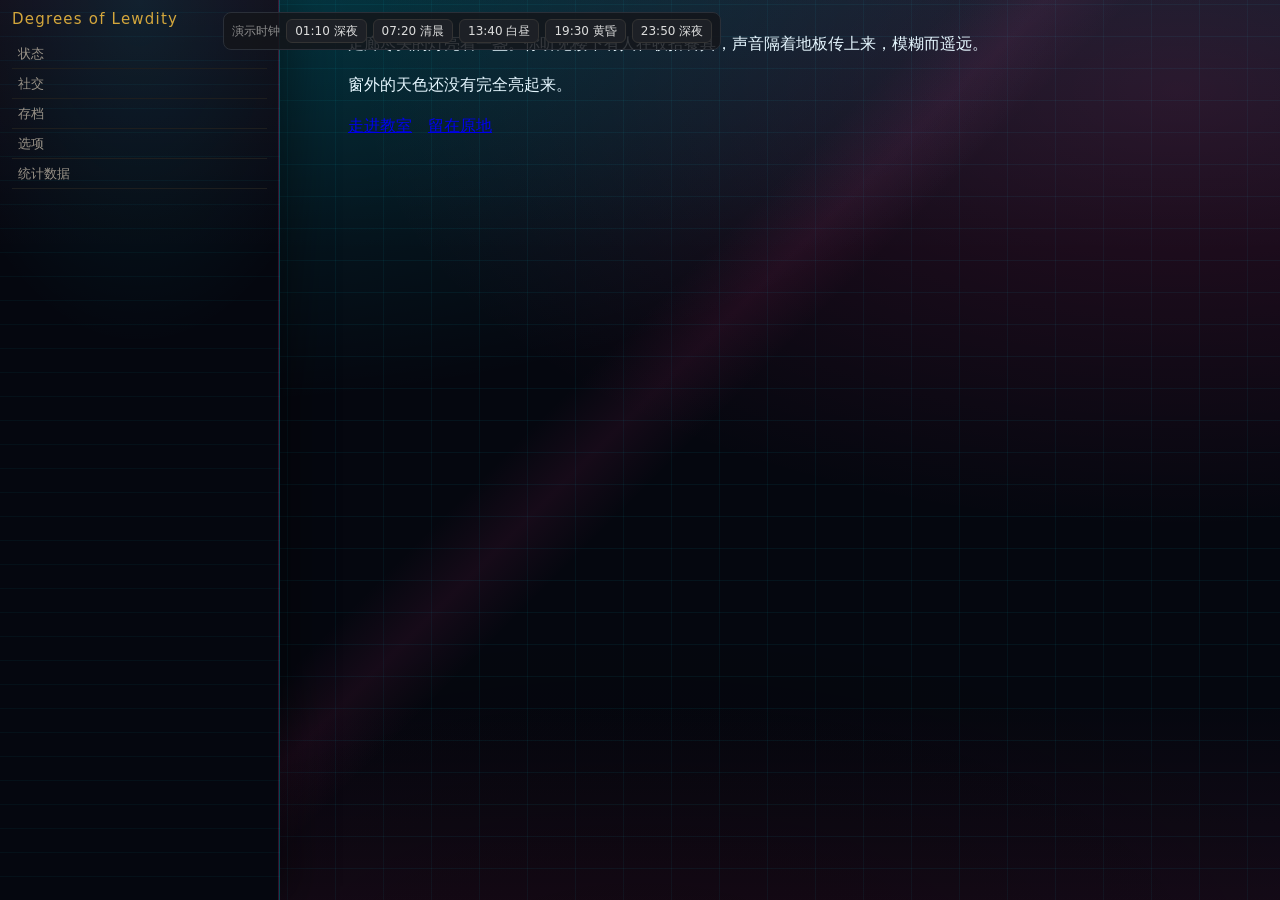
==== commit 49f61e65: "1.1.7：宿主存在仍挂载原生层、六主题整页纹理、星空星场、按压反馈与 Android 晚到图标补扫" ====
--- a/prototype/index.html
+++ b/prototype/index.html
@@ -5,7 +5,7 @@
 <meta name="viewport" content="width=device-width, initial-scale=1, viewport-fit=cover">
 <title>灯台 · 静态原型（模拟 DoL 外壳）</title>
 <link rel="stylesheet" href="../src/style.css">
-<link rel="stylesheet" href="../src/native.css">
+<link rel="stylesheet" href="../src/maplelantern-native.css">
 <style>
   /* 仅原型外壳用：复刻 DoL 的真实层级与宽度，用于量测，不进入发布包 */
   html { font: 16px/1 Helmet, Freesans, sans-serif; height: 100%; }
@@ -200,7 +200,7 @@
 </script>
 
 <script src="../src/core.js"></script>
-<script src="../src/native.js"></script>
+<script src="../src/maplelantern-native.js"></script>
 <script src="../src/render.js"></script>
 
 <script>
--- a/src/style.css
+++ b/src/style.css
@@ -22,6 +22,20 @@
   --ml-rose: #D2737B;
   --ml-danger: #C65449;
   --ml-track: rgba(255, 255, 255, .07);
+  --ml-panel-bg: rgba(11, 13, 16, var(--ml-surface-alpha));
+  --ml-tex-panel:
+    radial-gradient(120% 80% at 10% 0%, rgba(227, 178, 95, .16), transparent 58%),
+    radial-gradient(90% 60% at 100% 100%, rgba(198, 84, 73, .07), transparent 62%),
+    repeating-linear-gradient(92deg, rgba(255, 255, 255, .026) 0 1px, transparent 1px 4px),
+    repeating-linear-gradient(2deg, rgba(227, 178, 95, .03) 0 1px, transparent 1px 7px);
+  --ml-tex-body:
+    radial-gradient(100% 70% at 50% 0%, rgba(227, 178, 95, .06), transparent 70%),
+    repeating-linear-gradient(115deg, rgba(255, 255, 255, .016) 0 1px, transparent 1px 6px);
+  --ml-tex-card:
+    linear-gradient(135deg, rgba(227, 178, 95, .07), transparent 58%),
+    repeating-linear-gradient(0deg, rgba(255, 255, 255, .014) 0 1px, transparent 1px 5px);
+  --ml-press-glow: rgba(227, 178, 95, .38);
+  --ml-press-ripple: rgba(255, 228, 180, .18);
   --ml-radius: 12px;
   --ml-card-radius: 16px;
   --ml-panel-radius: 18px;
@@ -43,6 +57,67 @@
   -webkit-tap-highlight-color: transparent;
 }
 
+#ml-root[data-theme="amber"] {
+  --ml-panel-bg: rgba(11, 13, 16, var(--ml-surface-alpha));
+  --ml-tex-panel:
+    linear-gradient(172deg, rgba(255, 242, 216, .05) 0%, transparent 34%, transparent 68%, rgba(120, 66, 28, .07) 100%),
+    radial-gradient(120% 80% at 10% 0%, rgba(227, 178, 95, .2), transparent 58%),
+    radial-gradient(90% 60% at 100% 100%, rgba(198, 84, 73, .09), transparent 62%),
+    radial-gradient(70% 35% at 50% 100%, rgba(120, 66, 28, .1), transparent 72%),
+    repeating-linear-gradient(92deg, rgba(255, 255, 255, .024) 0 1px, transparent 1px 4px),
+    repeating-linear-gradient(2deg, rgba(227, 178, 95, .032) 0 1px, transparent 1px 7px);
+  --ml-tex-body:
+    radial-gradient(100% 70% at 50% 0%, rgba(227, 178, 95, .075), transparent 70%),
+    repeating-linear-gradient(115deg, rgba(255, 255, 255, .018) 0 1px, transparent 1px 6px);
+  --ml-tex-card:
+    linear-gradient(135deg, rgba(227, 178, 95, .1), transparent 58%),
+    radial-gradient(120% 80% at 10% 0%, rgba(255, 235, 200, .06), transparent 60%),
+    repeating-linear-gradient(0deg, rgba(255, 255, 255, .014) 0 1px, transparent 1px 5px);
+  --ml-press-glow: rgba(227, 178, 95, .5);
+  --ml-press-ripple: rgba(255, 228, 180, .22);
+}
+
+#ml-root[data-theme="cyberpunk"],
+#ml-root[data-theme="auto"] {
+  --ml-bg: #05070F;
+  --ml-bg-soft: #0B1020;
+  --ml-bg-raise: #101830;
+  --ml-line: rgba(0, 229, 255, .18);
+  --ml-line-strong: rgba(0, 229, 255, .34);
+  --ml-text: #E6F7FF;
+  --ml-muted: #8AA4BE;
+  --ml-faint: #5D7692;
+  --ml-accent: #00E5FF;
+  --ml-accent-soft: rgba(0, 229, 255, .16);
+  --ml-accent-ink: #021014;
+  --ml-jade: #58FFD6;
+  --ml-rose: #FF3D9A;
+  --ml-danger: #FF4F70;
+  --ml-track: rgba(0, 229, 255, .08);
+  --ml-radius: 8px;
+  --ml-card-radius: 10px;
+  --ml-panel-radius: 10px;
+  --ml-mono: "Cascadia Mono", "JetBrains Mono", "SFMono-Regular", Consolas, monospace;
+  --ml-panel-bg: rgba(5, 7, 15, var(--ml-surface-alpha));
+  --ml-tex-panel:
+    linear-gradient(132deg, transparent 42%, rgba(0, 229, 255, .03) 47%, transparent 52%, transparent 76%, rgba(255, 61, 154, .04) 82%, transparent 88%),
+    radial-gradient(120% 76% at 100% 0%, rgba(255, 61, 154, .17), transparent 54%),
+    radial-gradient(80% 60% at 0% 100%, rgba(0, 229, 255, .12), transparent 62%),
+    repeating-linear-gradient(0deg, transparent 0 31px, rgba(0, 229, 255, .06) 31px 32px),
+    repeating-linear-gradient(90deg, transparent 0 47px, rgba(255, 61, 154, .04) 47px 48px),
+    repeating-linear-gradient(135deg, transparent 0 9px, rgba(0, 229, 255, .022) 9px 10px);
+  --ml-tex-body:
+    repeating-linear-gradient(0deg, transparent 0 23px, rgba(0, 229, 255, .026) 23px 24px),
+    linear-gradient(135deg, transparent 48%, rgba(255, 61, 154, .024) 49%, transparent 50%);
+  --ml-tex-card:
+    linear-gradient(135deg, rgba(0, 229, 255, .09), transparent 48%),
+    linear-gradient(315deg, rgba(255, 61, 154, .06), transparent 44%),
+    repeating-linear-gradient(0deg, rgba(0, 229, 255, .018) 0 1px, transparent 1px 4px);
+  --ml-press-glow: rgba(0, 229, 255, .56);
+  --ml-press-ripple: rgba(125, 249, 255, .24);
+  --ml-shadow: 0 24px 64px rgba(0, 0, 0, .62), 0 0 0 1px rgba(255, 61, 154, .12), 0 0 34px rgba(0, 229, 255, .12);
+}
+
 #ml-root[data-theme="jade"] {
   --ml-bg: #0A1110;
   --ml-bg-soft: #111A18;
@@ -53,6 +128,25 @@
   --ml-accent: #5FBFAC;
   --ml-accent-soft: rgba(95, 191, 172, .16);
   --ml-accent-ink: #06130F;
+  --ml-panel-bg: rgba(10, 17, 16, var(--ml-surface-alpha));
+  --ml-tex-panel:
+    linear-gradient(112deg, transparent 28%, rgba(190, 255, 240, .06) 40%, rgba(190, 255, 240, .012) 50%, transparent 62%),
+    radial-gradient(110% 80% at 8% 0%, rgba(95, 191, 172, .2), transparent 58%),
+    radial-gradient(80% 60% at 100% 100%, rgba(127, 214, 197, .1), transparent 62%),
+    linear-gradient(118deg, transparent 42%, rgba(255, 255, 255, .04) 43%, transparent 44%),
+    repeating-linear-gradient(66deg, rgba(127, 214, 197, .034) 0 1px, transparent 1px 10px),
+    repeating-linear-gradient(28deg, transparent 0 21px, rgba(233, 255, 249, .024) 21px 22px),
+    repeating-linear-gradient(-24deg, rgba(255, 255, 255, .018) 0 1px, transparent 1px 16px);
+  --ml-tex-body:
+    radial-gradient(100% 70% at 50% 0%, rgba(95, 191, 172, .07), transparent 70%),
+    repeating-linear-gradient(66deg, rgba(127, 214, 197, .02) 0 1px, transparent 1px 9px),
+    repeating-linear-gradient(28deg, transparent 0 21px, rgba(233, 255, 249, .016) 21px 22px);
+  --ml-tex-card:
+    linear-gradient(135deg, rgba(95, 191, 172, .1), transparent 58%),
+    radial-gradient(120% 80% at 0% 0%, rgba(220, 255, 247, .05), transparent 55%),
+    repeating-linear-gradient(-24deg, rgba(255, 255, 255, .016) 0 1px, transparent 1px 9px);
+  --ml-press-glow: rgba(127, 214, 197, .5);
+  --ml-press-ripple: rgba(200, 255, 242, .22);
 }
 
 #ml-root[data-theme="graphite"] {
@@ -65,6 +159,23 @@
   --ml-accent: #C9CDD4;
   --ml-accent-soft: rgba(201, 205, 212, .14);
   --ml-accent-ink: #101216;
+  --ml-panel-bg: rgba(12, 13, 15, var(--ml-surface-alpha));
+  --ml-tex-panel:
+    linear-gradient(108deg, transparent 16%, rgba(255, 255, 255, .055) 23%, rgba(255, 255, 255, .012) 31%, transparent 39%, transparent 72%, rgba(255, 255, 255, .028) 78%, transparent 86%),
+    radial-gradient(100% 70% at 50% 0%, rgba(201, 205, 212, .11), transparent 64%),
+    repeating-linear-gradient(45deg, rgba(255, 255, 255, .025) 0 1px, transparent 1px 4px),
+    repeating-linear-gradient(-45deg, rgba(0, 0, 0, .16) 0 2px, transparent 2px 4px),
+    linear-gradient(112deg, transparent 30%, rgba(255, 255, 255, .04) 31%, transparent 32%, transparent 68%, rgba(255, 255, 255, .02) 69%, transparent 70%);
+  --ml-tex-body:
+    repeating-linear-gradient(45deg, rgba(255, 255, 255, .013) 0 1px, transparent 1px 5px),
+    repeating-linear-gradient(-45deg, rgba(0, 0, 0, .08) 0 2px, transparent 2px 5px);
+  --ml-tex-card:
+    linear-gradient(135deg, rgba(201, 205, 212, .08), transparent 58%),
+    radial-gradient(130% 80% at 0% 0%, rgba(255, 255, 255, .045), transparent 55%),
+    repeating-linear-gradient(45deg, rgba(255, 255, 255, .016) 0 1px, transparent 1px 4px),
+    repeating-linear-gradient(90deg, rgba(255, 255, 255, .012) 0 1px, transparent 1px 3px);
+  --ml-press-glow: rgba(201, 205, 212, .42);
+  --ml-press-ripple: rgba(255, 255, 255, .2);
 }
 
 #ml-root[data-theme="star"] {
@@ -80,6 +191,36 @@
   --ml-jade: #6FE0D2;
   --ml-rose: #D98CCB;
   --ml-danger: #E06B6B;
+  --ml-panel-bg: rgba(7, 10, 20, var(--ml-surface-alpha));
+  --ml-tex-panel:
+    linear-gradient(58deg, transparent 24%, rgba(111, 90, 255, .05) 34%, rgba(190, 205, 255, .11) 48%, rgba(111, 90, 255, .04) 60%, transparent 72%),
+    radial-gradient(90% 65% at 18% 0%, rgba(111, 90, 255, .18), transparent 58%),
+    radial-gradient(70% 55% at 84% 18%, rgba(143, 166, 255, .12), transparent 62%),
+    radial-gradient(100% 34% at 50% 100%, rgba(111, 90, 255, .13), transparent 72%),
+    radial-gradient(1px 1px at 12% 9%, rgba(255, 255, 255, .7) 0, rgba(255, 255, 255, 0) 1.4px),
+    radial-gradient(1px 1px at 78% 16%, rgba(196, 208, 255, .6) 0, rgba(196, 208, 255, 0) 1.4px),
+    radial-gradient(1.5px 1.5px at 34% 6%, rgba(255, 255, 255, .5) 0, rgba(255, 255, 255, 0) 2px),
+    radial-gradient(1px 1px at 92% 34%, rgba(143, 166, 255, .6) 0, rgba(143, 166, 255, 0) 1.4px),
+    radial-gradient(1px 1px at 22% 43%, rgba(255, 255, 255, .36) 0, rgba(255, 255, 255, 0) 1.4px),
+    radial-gradient(1px 1px at 62% 58%, rgba(196, 208, 255, .38) 0, rgba(196, 208, 255, 0) 1.4px),
+    radial-gradient(1.5px 1.5px at 6% 62%, rgba(255, 255, 255, .42) 0, rgba(255, 255, 255, 0) 2px),
+    radial-gradient(2px 2px at 88% 72%, rgba(196, 208, 255, .5) 0, rgba(196, 208, 255, 0) 2.4px),
+    radial-gradient(1px 1px at 44% 76%, rgba(255, 255, 255, .32) 0, rgba(255, 255, 255, 0) 1.4px),
+    radial-gradient(1px 1px at 54% 88%, rgba(196, 208, 255, .3) 0, rgba(196, 208, 255, 0) 1.4px),
+    linear-gradient(116deg, transparent 22%, rgba(143, 166, 255, .14) 22.2%, transparent 22.6%),
+    linear-gradient(64deg, transparent 68%, rgba(143, 166, 255, .1) 68.2%, transparent 68.6%);
+  --ml-tex-body:
+    radial-gradient(80% 55% at 20% 0%, rgba(111, 90, 255, .09), transparent 62%),
+    radial-gradient(90% 35% at 50% 100%, rgba(111, 90, 255, .07), transparent 72%),
+    radial-gradient(1px 1px at 16% 18%, rgba(255, 255, 255, .28) 0, rgba(255, 255, 255, 0) 1.2px),
+    radial-gradient(1px 1px at 72% 42%, rgba(196, 208, 255, .26) 0, rgba(196, 208, 255, 0) 1.2px),
+    radial-gradient(1px 1px at 46% 84%, rgba(255, 255, 255, .22) 0, rgba(255, 255, 255, 0) 1.2px);
+  --ml-tex-card:
+    linear-gradient(135deg, rgba(143, 166, 255, .13), transparent 62%),
+    radial-gradient(1.5px 1.5px at 18% 22%, rgba(255, 255, 255, .26) 0, rgba(255, 255, 255, 0) 1.8px),
+    radial-gradient(1px 1px at 72% 68%, rgba(196, 208, 255, .22) 0, rgba(196, 208, 255, 0) 1.4px);
+  --ml-press-glow: rgba(143, 166, 255, .5);
+  --ml-press-ripple: rgba(205, 218, 255, .22);
 }
 
 #ml-root *,
@@ -202,8 +343,8 @@
   flex-direction: column;
   pointer-events: auto;
   z-index: 2;
-  background: rgba(11, 13, 16, var(--ml-surface-alpha));
-  background-image: linear-gradient(180deg, rgba(38, 31, 20, .45) 0%, rgba(11, 13, 16, 0) 34%);
+  background-color: var(--ml-panel-bg);
+  background-image: var(--ml-tex-panel);
   border: 1px solid rgba(255, 255, 255, var(--ml-edge));
   border-radius: var(--ml-panel-radius);
   box-shadow: var(--ml-shadow), inset 0 1px 0 rgba(255, 255, 255, calc(var(--ml-edge) * .55));
@@ -214,20 +355,11 @@
   transform-origin: 50% 100%;
   transition: opacity .18s ease, transform .18s cubic-bezier(.2, .8, .2, 1);
 }
-#ml-root[data-theme="jade"] .ml-panel { background-image: linear-gradient(180deg, rgba(20, 46, 40, .45) 0%, rgba(10, 17, 16, 0) 34%); }
-#ml-root[data-theme="graphite"] .ml-panel { background-image: linear-gradient(180deg, rgba(40, 43, 48, .45) 0%, rgba(12, 13, 15, 0) 34%); }
-#ml-root[data-theme="star"] .ml-panel {
-  background-image:
-    radial-gradient(1px 1px at 12% 9%, rgba(255, 255, 255, .55) 0, rgba(255, 255, 255, 0) 1.4px),
-    radial-gradient(1px 1px at 78% 16%, rgba(196, 208, 255, .5) 0, rgba(196, 208, 255, 0) 1.4px),
-    radial-gradient(1.5px 1.5px at 34% 6%, rgba(255, 255, 255, .38) 0, rgba(255, 255, 255, 0) 2px),
-    radial-gradient(1px 1px at 92% 34%, rgba(143, 166, 255, .5) 0, rgba(143, 166, 255, 0) 1.4px),
-    linear-gradient(180deg, rgba(28, 37, 71, .5) 0%, rgba(7, 10, 20, 0) 42%);
-}
+/* 主题纹理统一由 --ml-tex-panel 提供；旧的三套单层渐变已并入变量。 */
 
 @supports ((backdrop-filter: blur(2px)) or (-webkit-backdrop-filter: blur(2px))) {
   #ml-root .ml-panel {
-    background-color: rgba(11, 13, 16, var(--ml-surface-alpha));
+    background-color: var(--ml-panel-bg);
     -webkit-backdrop-filter: blur(var(--ml-blur)) saturate(1.1);
     backdrop-filter: blur(var(--ml-blur)) saturate(1.1);
   }
@@ -253,7 +385,8 @@
   inset: 0 0 auto 0;
   height: 1px;
   background: linear-gradient(90deg, transparent, var(--ml-accent), transparent);
-  opacity: .6;
+  opacity: .85;
+  box-shadow: 0 0 12px var(--ml-accent-soft);
 }
 
 #ml-root .ml-grip { display: none; }
@@ -264,6 +397,7 @@
   gap: 12px;
   padding: 14px 12px 10px 16px;
   flex: 0 0 auto;
+  background-image: linear-gradient(180deg, rgba(255, 255, 255, .028), transparent 72%);
 }
 
 #ml-root .ml-brand { display: flex; align-items: center; gap: 10px; min-width: 0; }
@@ -338,7 +472,7 @@
 #ml-root .ml-tab .ml-ico { width: 15px; height: 15px; opacity: .9; }
 #ml-root .ml-tab-label { font-size: calc(12px * var(--dgu-font-scale, 1) * var(--ml-scale, 1)); }
 #ml-root .ml-tab:hover { color: var(--ml-muted); background: rgba(255, 255, 255, .03); }
-#ml-root .ml-tab[aria-selected="true"] { color: var(--ml-accent); }
+#ml-root .ml-tab[aria-selected="true"] { color: var(--ml-accent); text-shadow: 0 0 10px var(--ml-accent-soft); }
 #ml-root .ml-tab[aria-selected="true"]::after {
   content: "";
   position: absolute;
@@ -348,6 +482,7 @@
   height: 2px;
   background: var(--ml-accent);
   border-radius: 2px;
+  box-shadow: 0 0 10px var(--ml-accent-soft);
   transform-origin: left;
   animation: ml-tabline .16s ease both;
 }
@@ -411,6 +546,15 @@
   inset: 7px;
   border-radius: 50%;
   background: radial-gradient(110% 100% at 50% 0%, #1B1D22 0%, var(--ml-bg-soft) 70%);
+}
+#ml-root .ml-ring::after {
+  content: "";
+  position: absolute;
+  inset: -5px;
+  border-radius: 50%;
+  border: 1px solid var(--ml-accent-soft);
+  box-shadow: 0 0 12px var(--ml-accent-soft);
+  pointer-events: none;
 }
 #ml-root .ml-ring-core {
   position: absolute;
@@ -903,3 +1047,329 @@
 #ml-root .ml-seg-btn,
 #ml-root .ml-icon,
 #ml-root .ml-switch { min-height: 44px; }
+
+/* ---------------------------------------------------------------- 赛博朋克主题装饰 */
+/* 只叠加颜色、描边、静态网格与光晕；布局尺寸沿用上面的既有规格。 */
+
+#ml-root:is([data-theme="cyberpunk"], [data-theme="auto"]) .ml-panel {
+  background-color: var(--ml-panel-bg);
+  background-image: var(--ml-tex-panel);
+  border-color: rgba(0, 229, 255, .36);
+  box-shadow: var(--ml-shadow),
+              inset 0 1px 0 rgba(214, 255, 255, .12),
+              inset 0 0 32px rgba(0, 229, 255, .06),
+              inset 0 0 0 1px rgba(255, 61, 154, .05);
+}
+
+#ml-root:is([data-theme="cyberpunk"], [data-theme="auto"]) .ml-panel::before {
+  height: 2px;
+  background: linear-gradient(90deg, #FF3D9A, #00E5FF 34%, #00E5FF 68%, #FF3D9A);
+  opacity: 1;
+  box-shadow: 0 0 12px rgba(0, 229, 255, .32);
+}
+
+#ml-root:is([data-theme="cyberpunk"], [data-theme="auto"]) .ml-mark {
+  background: radial-gradient(70% 60% at 50% 40%, #E9FFFF 0%, #00E5FF 42%, rgba(0, 229, 255, 0) 72%);
+  box-shadow: 0 0 14px rgba(0, 229, 255, .46), inset 0 0 0 1px rgba(255, 255, 255, .2);
+}
+
+#ml-root:is([data-theme="cyberpunk"], [data-theme="auto"]) .ml-name {
+  letter-spacing: .12em;
+  text-shadow: 0 0 10px rgba(0, 229, 255, .22);
+}
+
+#ml-root:is([data-theme="cyberpunk"], [data-theme="auto"]) .ml-tabs {
+  border-bottom-color: rgba(0, 229, 255, .2);
+}
+
+#ml-root:is([data-theme="cyberpunk"], [data-theme="auto"]) .ml-tab[aria-selected="true"]::after {
+  height: 2px;
+  background: linear-gradient(90deg, #FF3D9A, #00E5FF);
+  box-shadow: 0 0 10px rgba(0, 229, 255, .42);
+}
+
+#ml-root:is([data-theme="cyberpunk"], [data-theme="auto"]) .ml-tab:hover {
+  background: rgba(0, 229, 255, .06);
+}
+
+#ml-root:is([data-theme="cyberpunk"], [data-theme="auto"]) .ml-stat,
+#ml-root:is([data-theme="cyberpunk"], [data-theme="auto"]) .ml-slot {
+  border-color: rgba(0, 229, 255, .22);
+  background:
+    linear-gradient(135deg, rgba(0, 229, 255, .055), transparent 48%),
+    linear-gradient(315deg, rgba(255, 61, 154, .035), transparent 44%),
+    var(--ml-bg-soft);
+  box-shadow: inset 0 1px 0 rgba(255, 255, 255, .035), 0 0 12px rgba(0, 229, 255, .045);
+}
+
+#ml-root:is([data-theme="cyberpunk"], [data-theme="auto"]) .ml-stat.is-accent {
+  border-color: rgba(0, 229, 255, .42);
+  background: linear-gradient(135deg, rgba(0, 229, 255, .13), rgba(255, 61, 154, .06) 66%, transparent), var(--ml-bg-soft);
+  box-shadow: 0 0 18px rgba(0, 229, 255, .1), inset 0 0 0 1px rgba(255, 61, 154, .07);
+}
+
+#ml-root:is([data-theme="cyberpunk"], [data-theme="auto"]) .ml-stat-v,
+#ml-root:is([data-theme="cyberpunk"], [data-theme="auto"]) .ml-vrow-v,
+#ml-root:is([data-theme="cyberpunk"], [data-theme="auto"]) .ml-ring-time,
+#ml-root:is([data-theme="cyberpunk"], [data-theme="auto"]) .ml-time {
+  font-family: var(--ml-mono);
+  font-variant-numeric: tabular-nums;
+}
+
+#ml-root:is([data-theme="cyberpunk"], [data-theme="auto"]) .ml-stat.is-accent .ml-stat-v {
+  color: #7DF9FF;
+  text-shadow: 0 0 10px rgba(0, 229, 255, .4);
+}
+
+#ml-root:is([data-theme="cyberpunk"], [data-theme="auto"]) .ml-vrow {
+  border-bottom-color: rgba(0, 229, 255, .14);
+}
+
+#ml-root:is([data-theme="cyberpunk"], [data-theme="auto"]) .ml-bar {
+  background: #142036;
+  box-shadow: inset 0 0 0 1px rgba(0, 229, 255, .08);
+}
+
+#ml-root:is([data-theme="cyberpunk"], [data-theme="auto"]) .ml-bar-fill.is-jade {
+  background: linear-gradient(90deg, #13C9B0, #58FFD6);
+  box-shadow: 0 0 7px rgba(88, 255, 214, .35);
+}
+
+#ml-root:is([data-theme="cyberpunk"], [data-theme="auto"]) .ml-bar-fill.is-amber {
+  background: linear-gradient(90deg, #00A8D6, #00E5FF);
+  box-shadow: 0 0 7px rgba(0, 229, 255, .35);
+}
+
+#ml-root:is([data-theme="cyberpunk"], [data-theme="auto"]) .ml-bar-fill.is-danger {
+  background: linear-gradient(90deg, #B1173A, #FF4F70);
+  box-shadow: 0 0 7px rgba(255, 79, 112, .32);
+}
+
+#ml-root:is([data-theme="cyberpunk"], [data-theme="auto"]) .ml-bar-fill.is-rose {
+  background: linear-gradient(90deg, #C41468, #FF3D9A);
+  box-shadow: 0 0 7px rgba(255, 61, 154, .32);
+}
+
+#ml-root:is([data-theme="cyberpunk"], [data-theme="auto"]) .ml-bar-fill.is-cool {
+  background: linear-gradient(90deg, #2C5BFF, #5AA9FF);
+  box-shadow: 0 0 7px rgba(90, 169, 255, .3);
+}
+
+#ml-root:is([data-theme="cyberpunk"], [data-theme="auto"]) .ml-seg-btn {
+  border-color: rgba(0, 229, 255, .22);
+  background: #0A1120;
+}
+
+#ml-root:is([data-theme="cyberpunk"], [data-theme="auto"]) .ml-seg-btn[aria-checked="true"] {
+  border-color: #00E5FF;
+  background: linear-gradient(180deg, rgba(0, 229, 255, .16), rgba(255, 61, 154, .07)), #10182A;
+  color: #E9FFFF;
+  box-shadow: 0 0 12px rgba(0, 229, 255, .14);
+}
+
+#ml-root:is([data-theme="cyberpunk"], [data-theme="auto"]) .ml-btn {
+  border-color: rgba(0, 229, 255, .28);
+  background: linear-gradient(180deg, rgba(0, 229, 255, .055), transparent 72%), #0A1120;
+}
+
+#ml-root:is([data-theme="cyberpunk"], [data-theme="auto"]) .ml-btn:hover {
+  border-color: #FF3D9A;
+  background: linear-gradient(180deg, rgba(255, 61, 154, .1), transparent 72%), #111A2D;
+  box-shadow: 0 0 14px rgba(255, 61, 154, .14);
+}
+
+#ml-root:is([data-theme="cyberpunk"], [data-theme="auto"]) .ml-orb::before {
+  background: radial-gradient(120% 100% at 50% 18%, #0B2330 0%, #09101E 62%, #05070F 100%);
+  border-color: rgba(0, 229, 255, .5);
+  box-shadow: 0 0 0 1px rgba(0, 0, 0, .6), 0 0 18px rgba(0, 229, 255, .26), 0 10px 26px rgba(0, 0, 0, .58), inset 0 1px 0 rgba(255, 255, 255, .08);
+}
+
+#ml-root:is([data-theme="cyberpunk"], [data-theme="auto"]) .ml-orb-ring {
+  filter: drop-shadow(0 0 5px rgba(0, 229, 255, .55));
+}
+
+#ml-root:is([data-theme="cyberpunk"], [data-theme="auto"]) .ml-orb-flame,
+#ml-root:is([data-theme="cyberpunk"], [data-theme="auto"]) .ml-orb[data-phase="night"] .ml-orb-flame,
+#ml-root:is([data-theme="cyberpunk"], [data-theme="auto"]) .ml-orb[data-phase="dawn"] .ml-orb-flame,
+#ml-root:is([data-theme="cyberpunk"], [data-theme="auto"]) .ml-orb[data-phase="day"] .ml-orb-flame,
+#ml-root:is([data-theme="cyberpunk"], [data-theme="auto"]) .ml-orb[data-phase="dusk"] .ml-orb-flame {
+  background: linear-gradient(180deg, #E9FFFF 0%, #00E5FF 44%, #FF3D9A 100%);
+  filter: drop-shadow(0 0 8px rgba(0, 229, 255, .55));
+}
+
+/* ---------------------------------------------------------------- 原生选项入口
+ * 入口属于面板本身，不属于原生卡片层。关闭原生卡片后仍要留一个可点入口；
+ * 这里只给基础可读样式，原生开启时由 native.css 的主题规则覆盖。
+ * -------------------------------------------------------------------------- */
+
+.ml-native-entry-wrap {
+  margin-top: 14px;
+  padding-top: 12px;
+  border-top: 1px dashed #39414b;
+}
+
+.ml-native-entry {
+  width: 100%;
+  min-height: 44px;
+  border: 1px solid #39414b;
+  border-radius: 8px;
+  background: #171c22;
+  position: relative;
+  color: #e3b25f;
+  font-family: system-ui, -apple-system, "Segoe UI", "Noto Sans SC", "PingFang SC", sans-serif;
+  font-size: calc(13px * var(--dgu-font-scale, 1) * var(--ml-scale, 1));
+  font-weight: 650;
+  cursor: pointer;
+}
+
+.ml-native-entry:hover {
+  border-color: #e3b25f;
+  background: #1d232a;
+}
+
+/* ---------------------------------------------------------------- 主题纹理层
+ * 面板用 --ml-tex-panel，正文用 --ml-tex-body，卡片/控件用 --ml-tex-card。
+ * 所有纹理都放在背景层，不改变任何布局尺寸与文字对比度。
+ * -------------------------------------------------------------------------- */
+
+#ml-root .ml-body {
+  background-image: var(--ml-tex-body);
+}
+
+#ml-root .ml-stat,
+#ml-root .ml-slot,
+#ml-root .ml-quick {
+  background-image: var(--ml-tex-card);
+  box-shadow: inset 0 1px 0 rgba(255, 255, 255, .06),
+              inset 0 -1px 0 rgba(0, 0, 0, .16),
+              0 1px 2px rgba(0, 0, 0, .12);
+}
+
+#ml-root .ml-stat.is-accent {
+  background-image: linear-gradient(135deg, var(--ml-accent-soft), rgba(255, 255, 255, 0) 62%), var(--ml-tex-card);
+  box-shadow: inset 0 1px 0 rgba(255, 255, 255, .14),
+              inset 0 0 26px -8px var(--ml-accent-soft),
+              0 0 22px -14px var(--ml-accent);
+}
+
+#ml-root .ml-btn,
+#ml-root .ml-seg-btn {
+  background-image: var(--ml-tex-card);
+  box-shadow: inset 0 1px 0 rgba(255, 255, 255, .05),
+              inset 0 -1px 0 rgba(0, 0, 0, .12);
+}
+
+#ml-root[data-theme="amber"] .ml-panel {
+  border-color: rgba(227, 178, 95, .34);
+  box-shadow: var(--ml-shadow),
+              inset 0 1px 0 rgba(255, 236, 205, .12),
+              inset 0 0 32px rgba(227, 178, 95, .06),
+              inset 0 0 0 1px rgba(227, 178, 95, .05);
+}
+#ml-root[data-theme="jade"] .ml-panel {
+  border-color: rgba(95, 191, 172, .34);
+  box-shadow: var(--ml-shadow),
+              inset 0 1px 0 rgba(220, 255, 247, .13),
+              inset 0 0 32px rgba(95, 191, 172, .07),
+              inset 0 0 0 1px rgba(95, 191, 172, .06);
+}
+#ml-root[data-theme="graphite"] .ml-panel {
+  border-color: rgba(201, 205, 212, .28);
+  box-shadow: var(--ml-shadow),
+              inset 0 1px 0 rgba(255, 255, 255, .16),
+              inset 0 -1px 0 rgba(0, 0, 0, .35),
+              inset 0 0 30px rgba(255, 255, 255, .035),
+              inset 0 0 0 1px rgba(201, 205, 212, .04);
+}
+#ml-root[data-theme="star"] .ml-panel {
+  border-color: rgba(143, 166, 255, .36);
+  box-shadow: var(--ml-shadow),
+              inset 0 1px 0 rgba(215, 226, 255, .14),
+              inset 0 0 40px rgba(111, 90, 255, .14);
+}
+
+#ml-root[data-theme="amber"] .ml-mark {
+  background: radial-gradient(70% 60% at 50% 40%, #FFF3D2 0%, #E3B25F 46%, rgba(227, 178, 95, 0) 72%);
+}
+#ml-root[data-theme="jade"] .ml-mark {
+  background: radial-gradient(70% 60% at 50% 40%, #E9FFF9 0%, #5FBFAC 46%, rgba(95, 191, 172, 0) 72%);
+  box-shadow: 0 0 12px rgba(95, 191, 172, .32), inset 0 0 0 1px rgba(255, 255, 255, .16);
+}
+#ml-root[data-theme="graphite"] .ml-mark {
+  background: conic-gradient(from 210deg at 50% 42%, #F4F6F8, #8B929C 28%, #2A2D33 58%, #D7DBE1 82%, #F4F6F8);
+  box-shadow: 0 0 10px rgba(201, 205, 212, .28), inset 0 0 0 1px rgba(255, 255, 255, .2);
+}
+#ml-root[data-theme="star"] .ml-mark {
+  background: radial-gradient(70% 60% at 50% 40%, #FFFFFF 0%, #8FA6FF 44%, rgba(111, 90, 255, 0) 72%);
+  box-shadow: 0 0 14px rgba(143, 166, 255, .4), inset 0 0 0 1px rgba(255, 255, 255, .18);
+}
+
+/* ---------------------------------------------------------------- 点击/按压反馈
+ * 纯 CSS 负责缩放与亮度，JS 只补一个从指针位置出发的短涟漪。
+ * 两者都受 prefers-reduced-motion 约束。
+ * -------------------------------------------------------------------------- */
+
+#ml-root .ml-press-host {
+  position: relative;
+  isolation: isolate;
+}
+
+#ml-root .ml-press-ring {
+  position: absolute;
+  left: 0;
+  top: 0;
+  width: 20px;
+  height: 20px;
+  border-radius: 50%;
+  border: 2px solid var(--ml-press-glow);
+  background: transparent;
+  box-shadow: 0 0 0 1px var(--ml-press-ripple),
+              0 0 26px var(--ml-press-glow),
+              inset 0 0 12px var(--ml-press-ripple);
+  pointer-events: none;
+  z-index: 1;
+  mix-blend-mode: screen;
+  transform: translate(-50%, -50%) scale(.45);
+  opacity: .95;
+  animation: ml-press-ripple .46s cubic-bezier(.2, .8, .25, 1) forwards;
+}
+
+@keyframes ml-press-ripple {
+  0%   { opacity: .95; transform: translate(-50%, -50%) scale(.45); }
+  55%  { opacity: .9;  transform: translate(-50%, -50%) scale(1.9); }
+  100% { opacity: 0;   transform: translate(-50%, -50%) scale(3.4); }
+}
+
+#ml-root :is(.ml-btn, .ml-tab, .ml-seg-btn, .ml-icon, .ml-switch, .ml-quick) {
+  -webkit-tap-highlight-color: transparent;
+  transition: transform .1s ease, filter .1s ease, box-shadow .1s ease,
+              background-color .12s ease, border-color .12s ease;
+}
+
+#ml-root :is(.ml-btn, .ml-tab, .ml-seg-btn, .ml-icon, .ml-switch, .ml-quick):active,
+#ml-root .ml-is-pressed {
+  transform: translateY(1px) scale(.972);
+  filter: brightness(1.14) saturate(1.06);
+  box-shadow: inset 0 1px 0 rgba(255, 255, 255, .14),
+              0 2px 8px rgba(0, 0, 0, .3),
+              0 0 22px -7px var(--ml-press-glow);
+}
+
+#ml-root .ml-orb:active {
+  transform: scale(.94);
+  box-shadow: 0 0 0 4px var(--ml-press-glow), 0 18px 38px rgba(0, 0, 0, .5);
+}
+
+#ml-root .ml-native-entry:active {
+  transform: scale(.985);
+  filter: brightness(1.1);
+}
+
+@media (prefers-reduced-motion: reduce) {
+  #ml-root .ml-press-ring { animation: none; opacity: 0; }
+  #ml-root :is(.ml-btn, .ml-tab, .ml-seg-btn, .ml-icon, .ml-switch, .ml-quick):active,
+  #ml-root .ml-is-pressed { transform: none; filter: none; box-shadow: none; }
+  #ml-root .ml-orb:active { transform: none; }
+  #ml-root .ml-native-entry:active { transform: none; }
+}
+
--- a/src/maplelantern-native.css
+++ b/src/maplelantern-native.css
@@ -0,0 +1,3521 @@
+/* ============================================================================
+ * 灯台 · MapleLantern — native.css
+ * 只接管原版五个原生根：#ui-bar / #mobileStats / #passages / #customOverlay / #ui-dialog
+ * 所有规则以 html[data-ml-native="on"] 前导；原生层关闭 / DoLGameUI 启用时零匹配。
+ * ========================================================================== */
+
+html[data-ml-native="on"] {
+  --mln-bg: #0B0D10;
+  --mln-surface: #12161B;
+  --mln-surface-2: #171C22;
+  --mln-surface-3: #1D232A;
+  --mln-border: #2A313A;
+  --mln-border-strong: #3A434E;
+  --mln-text: #E9E3D6;
+  --mln-muted: #9AA3AD;
+  --mln-faint: #6F7883;
+  --mln-accent: #E3B25F;
+  --mln-jade: #5FBFAC;
+  --mln-rose: #D2737B;
+  --mln-danger: #C65449;
+  --mln-radius: 14px;
+  --mln-radius-sm: 10px;
+  --mln-font: system-ui, -apple-system, "Segoe UI", "Noto Sans SC", "PingFang SC", sans-serif;
+  --mln-glow: rgba(227, 178, 95, .2);
+  --mln-overlay-texture:
+    linear-gradient(172deg, rgb(255 242 216 / 4%), transparent 36%, transparent 68%, rgb(120 66 28 / 7%)),
+    radial-gradient(110% 80% at 10% 0%, rgb(227 178 95 / 10%), transparent 58%),
+    repeating-linear-gradient(92deg, rgb(255 255 255 / 2.4%) 0 1px, transparent 1px 4px);
+  --mln-bar-texture:
+    radial-gradient(100% 60% at 50% 0%, rgb(227 178 95 / 10%), transparent 64%),
+    repeating-linear-gradient(0deg, transparent 0 23px, rgb(227 178 95 / 2.5%) 23px 24px);
+  --mln-surface-texture:
+    linear-gradient(135deg, rgb(227 178 95 / 6%), transparent 58%),
+    repeating-linear-gradient(0deg, rgb(255 255 255 / 1.4%) 0 1px, transparent 1px 5px);
+  --mln-page-texture:
+    radial-gradient(120% 88% at 14% -6%, rgb(227 178 95 / 22%), transparent 62%),
+    radial-gradient(100% 78% at 92% 8%, rgb(176 108 52 / 18%), transparent 66%),
+    linear-gradient(180deg, rgb(255 236 200 / 7%), transparent 34%, transparent 72%, rgb(30 16 8 / 28%)),
+    repeating-linear-gradient(115deg, rgb(255 228 180 / 4%) 0 1px, transparent 1px 7px),
+    repeating-linear-gradient(0deg, rgb(120 66 28 / 6%) 0 2px, transparent 2px 5px),
+    radial-gradient(78% 58% at 50% 108%, rgb(0 0 0 / 32%), transparent 72%);
+  background-color: var(--mln-bg) !important;
+  background-image: var(--mln-page-texture) !important;
+  background-attachment: fixed;
+  background-size: cover;
+  background-repeat: no-repeat;
+}
+
+html[data-ml-native="on"][data-ml-theme="cyberpunk"] {
+  --mln-bg: #05070F;
+  --mln-surface: #0B1020;
+  --mln-surface-2: #101830;
+  --mln-surface-3: #16213D;
+  --mln-border: #223354;
+  --mln-border-strong: #35527D;
+  --mln-text: #E6F7FF;
+  --mln-muted: #8AA4BE;
+  --mln-faint: #5D7692;
+  --mln-accent: #00E5FF;
+  --mln-jade: #58FFD6;
+  --mln-rose: #FF3D9A;
+  --mln-danger: #FF4F70;
+  --mln-radius: 8px;
+  --mln-radius-sm: 6px;
+  --mln-mono: "Cascadia Mono", "JetBrains Mono", "SFMono-Regular", Consolas, monospace;
+  --mln-glow: rgba(0, 229, 255, .22);
+  --mln-hot: rgba(255, 61, 154, .28);
+  --mln-grid: rgba(0, 229, 255, .045);
+  --mln-overlay-texture:
+    linear-gradient(132deg, transparent 42%, rgb(0 229 255 / 3%) 47%, transparent 52%, transparent 76%, rgb(255 61 154 / 4%) 82%, transparent 88%),
+    radial-gradient(120% 70% at 100% 0, rgb(255 61 154 / 10%), transparent 54%),
+    linear-gradient(180deg, rgb(0 229 255 / 6%), transparent 30%),
+    repeating-linear-gradient(0deg, transparent 0 31px, rgb(0 229 255 / 3.5%) 31px 32px),
+    repeating-linear-gradient(90deg, transparent 0 47px, rgb(255 61 154 / 2.5%) 47px 48px);
+  --mln-bar-texture:
+    radial-gradient(120% 62% at 50% 0%, rgb(0 229 255 / 10%), transparent 62%),
+    linear-gradient(180deg, rgb(255 61 154 / 6%), transparent 28%),
+    repeating-linear-gradient(0deg, transparent 0 23px, rgb(0 229 255 / 3.5%) 23px 24px),
+    repeating-linear-gradient(90deg, transparent 0 47px, rgb(0 229 255 / 2%) 47px 48px);
+  --mln-surface-texture:
+    linear-gradient(135deg, rgb(0 229 255 / 7%), transparent 48%),
+    linear-gradient(315deg, rgb(255 61 154 / 5%), transparent 44%),
+    repeating-linear-gradient(0deg, rgb(0 229 255 / 1.5%) 0 1px, transparent 1px 4px);
+  --mln-page-texture:
+    radial-gradient(120% 82% at 12% -4%, rgb(0 229 255 / 16%), transparent 60%),
+    radial-gradient(100% 76% at 92% 10%, rgb(255 61 154 / 15%), transparent 64%),
+    linear-gradient(180deg, rgb(0 229 255 / 8%), transparent 28%, transparent 78%, rgb(255 61 154 / 6%)),
+    repeating-linear-gradient(0deg, transparent 0 31px, rgb(0 229 255 / 6%) 31px 32px),
+    repeating-linear-gradient(90deg, transparent 0 47px, rgb(0 229 255 / 5%) 47px 48px),
+    linear-gradient(135deg, transparent 44%, rgb(255 61 154 / 7%) 48%, transparent 52%),
+    radial-gradient(80% 55% at 50% 108%, rgb(0 0 0 / 40%), transparent 72%);
+}
+
+html[data-ml-native="on"][data-ml-theme="jade"] {
+  --mln-bg: #0A1110;
+  --mln-surface: #101B18;
+  --mln-surface-2: #16231F;
+  --mln-surface-3: #1B2B26;
+  --mln-border: #263A34;
+  --mln-border-strong: #38554C;
+  --mln-text: #E6EEE9;
+  --mln-muted: #93A79F;
+  --mln-faint: #667B72;
+  --mln-accent: #5FBFAC;
+  --mln-jade: #7FD6C5;
+  --mln-rose: #D2737B;
+  --mln-danger: #C65449;
+  --mln-overlay-texture:
+    linear-gradient(112deg, transparent 28%, rgb(190 255 240 / 6%) 40%, rgb(190 255 240 / 1%) 50%, transparent 62%),
+    radial-gradient(100% 75% at 8% 0, rgb(95 191 172 / 12%), transparent 58%),
+    linear-gradient(118deg, transparent 42%, rgb(255 255 255 / 3%) 43%, transparent 44%),
+    repeating-linear-gradient(66deg, rgb(127 214 197 / 2.5%) 0 1px, transparent 1px 10px);
+  --mln-bar-texture:
+    radial-gradient(100% 60% at 50% 0, rgb(95 191 172 / 10%), transparent 64%),
+    repeating-linear-gradient(66deg, rgb(127 214 197 / 2.2%) 0 1px, transparent 1px 10px);
+  --mln-surface-texture:
+    linear-gradient(135deg, rgb(95 191 172 / 7%), transparent 58%),
+    repeating-linear-gradient(-24deg, rgb(255 255 255 / 1.6%) 0 1px, transparent 1px 9px);
+  --mln-page-texture:
+    radial-gradient(116% 84% at 10% -4%, rgb(95 191 172 / 22%), transparent 60%),
+    radial-gradient(96% 72% at 90% 8%, rgb(127 214 197 / 14%), transparent 64%),
+    linear-gradient(118deg, transparent 38%, rgb(224 255 245 / 16%) 46%, rgb(255 255 255 / 4%) 52%, transparent 60%),
+    repeating-linear-gradient(66deg, rgb(127 214 197 / 5%) 0 1px, transparent 1px 10px),
+    repeating-linear-gradient(-18deg, rgb(255 255 255 / 3%) 0 2px, transparent 2px 18px),
+    radial-gradient(80% 58% at 50% 108%, rgb(0 0 0 / 34%), transparent 72%);
+}
+
+html[data-ml-native="on"][data-ml-theme="graphite"] {
+  --mln-bg: #0C0D0F;
+  --mln-surface: #15171B;
+  --mln-surface-2: #1A1D22;
+  --mln-surface-3: #21252C;
+  --mln-border: #2C3038;
+  --mln-border-strong: #424751;
+  --mln-text: #E7E8EA;
+  --mln-muted: #9A9DA4;
+  --mln-faint: #6B6E75;
+  --mln-accent: #C9CDD4;
+  --mln-jade: #8FD3C4;
+  --mln-rose: #CE7C84;
+  --mln-danger: #C65449;
+  --mln-overlay-texture:
+    linear-gradient(108deg, transparent 16%, rgb(255 255 255 / 5%) 23%, rgb(255 255 255 / 1%) 31%, transparent 39%, transparent 72%, rgb(255 255 255 / 3%) 78%, transparent 86%),
+    radial-gradient(100% 70% at 50% 0, rgb(201 205 212 / 9%), transparent 64%),
+    repeating-linear-gradient(45deg, rgb(255 255 255 / 2.2%) 0 1px, transparent 1px 4px),
+    repeating-linear-gradient(-45deg, rgb(0 0 0 / 14%) 0 2px, transparent 2px 4px);
+  --mln-bar-texture:
+    radial-gradient(100% 60% at 50% 0, rgb(201 205 212 / 8%), transparent 64%),
+    repeating-linear-gradient(45deg, rgb(255 255 255 / 2%) 0 1px, transparent 1px 4px),
+    repeating-linear-gradient(-45deg, rgb(0 0 0 / 10%) 0 2px, transparent 2px 4px);
+  --mln-surface-texture:
+    linear-gradient(135deg, rgb(201 205 212 / 6%), transparent 58%),
+    repeating-linear-gradient(45deg, rgb(255 255 255 / 1.5%) 0 1px, transparent 1px 4px);
+  --mln-page-texture:
+    radial-gradient(110% 82% at 50% -8%, rgb(201 205 212 / 14%), transparent 62%),
+    linear-gradient(180deg, rgb(255 255 255 / 7%), transparent 26%, transparent 76%, rgb(0 0 0 / 30%)),
+    repeating-linear-gradient(108deg, rgb(255 255 255 / 4.5%) 0 1px, transparent 1px 3px),
+    repeating-linear-gradient(108deg, rgb(0 0 0 / 12%) 0 2px, transparent 2px 5px),
+    repeating-linear-gradient(0deg, transparent 0 23px, rgb(255 255 255 / 3%) 23px 24px),
+    radial-gradient(78% 58% at 50% 108%, rgb(0 0 0 / 42%), transparent 72%);
+}
+
+html[data-ml-native="on"][data-ml-theme="star"] {
+  --mln-bg: #050813;
+  --mln-surface: #0D1222;
+  --mln-surface-2: #12182B;
+  --mln-surface-3: #181F35;
+  --mln-border: #232C48;
+  --mln-border-strong: #354168;
+  --mln-text: #E5EAF8;
+  --mln-muted: #909BBA;
+  --mln-faint: #626E8E;
+  --mln-accent: #8FA6FF;
+  --mln-jade: #6FE0D2;
+  --mln-rose: #D98CCB;
+  --mln-danger: #E06B6B;
+  --mln-star: rgba(143, 166, 255, .16);
+  --mln-overlay-texture:
+    linear-gradient(58deg, transparent 24%, rgb(111 90 255 / 5%) 34%, rgb(190 205 255 / 11%) 48%, rgb(111 90 255 / 4%) 60%, transparent 72%),
+    radial-gradient(90% 65% at 18% 0, rgb(111 90 255 / 14%), transparent 58%),
+    radial-gradient(70% 55% at 84% 18%, rgb(143 166 255 / 9%), transparent 62%),
+    radial-gradient(1px 1px at 12% 9%, rgb(255 255 255 / 55%) 0, transparent 1.4px),
+    radial-gradient(1px 1px at 78% 16%, rgb(196 208 255 / 48%) 0, transparent 1.4px),
+    radial-gradient(1.5px 1.5px at 34% 6%, rgb(255 255 255 / 36%) 0, transparent 2px),
+    radial-gradient(1px 1px at 92% 34%, rgb(143 166 255 / 48%) 0, transparent 1.4px),
+    radial-gradient(1px 1px at 22% 43%, rgb(255 255 255 / 28%) 0, transparent 1.4px),
+    radial-gradient(1px 1px at 62% 58%, rgb(196 208 255 / 28%) 0, transparent 1.4px),
+    radial-gradient(1.5px 1.5px at 6% 62%, rgb(255 255 255 / 30%) 0, transparent 2px),
+    radial-gradient(2px 2px at 88% 72%, rgb(196 208 255 / 38%) 0, transparent 2.4px);
+  --mln-bar-texture:
+    radial-gradient(90% 60% at 50% 0, rgb(111 90 255 / 12%), transparent 62%),
+    radial-gradient(1px 1px at 14% 7%, rgb(255 255 255 / 58%) 0, transparent 1.4px),
+    radial-gradient(1px 1px at 72% 13%, rgb(190 205 255 / 46%) 0, transparent 1.4px),
+    radial-gradient(1.5px 1.5px at 38% 21%, rgb(255 255 255 / 33%) 0, transparent 2px),
+    radial-gradient(1px 1px at 88% 31%, rgb(143 166 255 / 50%) 0, transparent 1.4px);
+  --mln-surface-texture:
+    linear-gradient(135deg, rgb(143 166 255 / 9%), transparent 58%),
+    radial-gradient(1px 1px at 18% 20%, rgb(255 255 255 / 20%) 0, transparent 1.2px),
+    radial-gradient(1px 1px at 72% 68%, rgb(196 208 255 / 18%) 0, transparent 1.2px);
+  --mln-page-texture:
+    radial-gradient(130% 96% at 14% -12%, rgb(92 74 210 / 40%), transparent 58%),
+    radial-gradient(108% 76% at 90% 2%, rgb(58 111 210 / 30%), transparent 62%),
+    radial-gradient(78% 52% at 58% 34%, rgb(143 166 255 / 18%), transparent 70%),
+    linear-gradient(58deg, transparent 26%, rgb(156 174 255 / 16%) 38%, rgb(226 234 255 / 28%) 47%, rgb(146 166 255 / 15%) 56%, transparent 72%),
+    linear-gradient(58deg, transparent 34%, rgb(255 255 255 / 9%) 44%, transparent 58%),
+    radial-gradient(64% 42% at 50% 80%, rgb(76 58 180 / 18%), transparent 75%),
+    radial-gradient(2.6px 2.6px at 7% 9%, rgb(255 255 255 / 98%) 0, rgb(196 208 255 / 52%) 48%, transparent 100%),
+    radial-gradient(1.2px 1.2px at 15% 18%, rgb(255 255 255 / 88%) 0, transparent 1.6px),
+    radial-gradient(1.8px 1.8px at 24% 7%, rgb(255 255 255 / 72%) 0, transparent 2.2px),
+    radial-gradient(3.2px 3.2px at 33% 15%, rgb(255 255 255 / 100%) 0, rgb(205 216 255 / 58%) 44%, transparent 100%),
+    radial-gradient(1.1px 1.1px at 41% 4%, rgb(206 218 255 / 82%) 0, transparent 1.5px),
+    radial-gradient(1.6px 1.6px at 52% 12%, rgb(255 255 255 / 90%) 0, transparent 2.1px),
+    radial-gradient(1.2px 1.2px at 61% 21%, rgb(196 208 255 / 72%) 0, transparent 1.6px),
+    radial-gradient(3.6px 3.6px at 72% 8%, rgb(255 255 255 / 100%) 0, rgb(190 205 255 / 62%) 46%, transparent 100%),
+    radial-gradient(1.4px 1.4px at 83% 17%, rgb(214 224 255 / 86%) 0, transparent 1.9px),
+    radial-gradient(2.1px 2.1px at 94% 6%, rgb(255 255 255 / 78%) 0, transparent 2.6px),
+    radial-gradient(1.2px 1.2px at 5% 29%, rgb(202 214 255 / 66%) 0, transparent 1.6px),
+    radial-gradient(3.8px 3.8px at 12% 39%, rgb(255 255 255 / 100%) 0, rgb(206 216 255 / 66%) 42%, transparent 100%),
+    radial-gradient(1.4px 1.4px at 20% 48%, rgb(255 255 255 / 62%) 0, transparent 1.9px),
+    radial-gradient(2.4px 2.4px at 29% 34%, rgb(228 236 255 / 92%) 0, rgb(143 166 255 / 44%) 55%, transparent 100%),
+    radial-gradient(1.1px 1.1px at 39% 44%, rgb(255 255 255 / 76%) 0, transparent 1.5px),
+    radial-gradient(4.2px 4.2px at 48% 31%, rgb(255 255 255 / 100%) 0, rgb(196 208 255 / 70%) 44%, transparent 100%),
+    radial-gradient(1.3px 1.3px at 58% 42%, rgb(255 255 255 / 68%) 0, transparent 1.7px),
+    radial-gradient(2.2px 2.2px at 68% 35%, rgb(255 255 255 / 94%) 0, transparent 2.7px),
+    radial-gradient(1.5px 1.5px at 78% 47%, rgb(206 218 255 / 76%) 0, transparent 2px),
+    radial-gradient(4.6px 4.6px at 88% 37%, rgb(255 255 255 / 100%) 0, rgb(214 224 255 / 72%) 40%, transparent 100%),
+    radial-gradient(1.2px 1.2px at 96% 49%, rgb(216 226 255 / 84%) 0, transparent 1.6px),
+    radial-gradient(2.8px 2.8px at 8% 61%, rgb(255 255 255 / 100%) 0, rgb(196 208 255 / 52%) 52%, transparent 100%),
+    radial-gradient(1.1px 1.1px at 18% 70%, rgb(196 208 255 / 66%) 0, transparent 1.5px),
+    radial-gradient(3.4px 3.4px at 27% 58%, rgb(255 255 255 / 98%) 0, rgb(170 188 255 / 56%) 48%, transparent 100%),
+    radial-gradient(1.4px 1.4px at 37% 68%, rgb(212 222 255 / 78%) 0, transparent 1.9px),
+    radial-gradient(2.3px 2.3px at 46% 54%, rgb(255 255 255 / 88%) 0, transparent 2.8px),
+    radial-gradient(1.2px 1.2px at 56% 67%, rgb(255 255 255 / 64%) 0, transparent 1.6px),
+    radial-gradient(4.8px 4.8px at 65% 57%, rgb(255 255 255 / 100%) 0, rgb(196 208 255 / 64%) 42%, transparent 100%),
+    radial-gradient(1.3px 1.3px at 74% 72%, rgb(255 255 255 / 70%) 0, transparent 1.7px),
+    radial-gradient(2.6px 2.6px at 84% 61%, rgb(255 255 255 / 96%) 0, rgb(214 224 255 / 52%) 50%, transparent 100%),
+    radial-gradient(1.1px 1.1px at 93% 74%, rgb(196 208 255 / 76%) 0, transparent 1.5px),
+    radial-gradient(3.6px 3.6px at 4% 84%, rgb(255 255 255 / 100%) 0, rgb(180 198 255 / 58%) 46%, transparent 100%),
+    radial-gradient(1.5px 1.5px at 14% 92%, rgb(216 226 255 / 82%) 0, transparent 2px),
+    radial-gradient(2.8px 2.8px at 24% 81%, rgb(255 255 255 / 96%) 0, transparent 3.3px),
+    radial-gradient(1.2px 1.2px at 35% 94%, rgb(255 255 255 / 72%) 0, transparent 1.6px),
+    radial-gradient(3.9px 3.9px at 44% 85%, rgb(255 255 255 / 100%) 0, rgb(206 216 255 / 66%) 44%, transparent 100%),
+    radial-gradient(1.4px 1.4px at 54% 96%, rgb(255 255 255 / 90%) 0, transparent 1.8px),
+    radial-gradient(2.4px 2.4px at 63% 86%, rgb(228 236 255 / 88%) 0, rgb(143 166 255 / 40%) 55%, transparent 100%),
+    radial-gradient(1.1px 1.1px at 73% 95%, rgb(255 255 255 / 74%) 0, transparent 1.5px),
+    radial-gradient(3.2px 3.2px at 82% 88%, rgb(255 255 255 / 98%) 0, transparent 3.7px),
+    radial-gradient(1.3px 1.3px at 91% 96%, rgb(216 226 255 / 86%) 0, transparent 1.7px),
+    radial-gradient(2.2px 2.2px at 48% 76%, rgb(255 255 255 / 60%) 0, transparent 2.7px),
+    radial-gradient(1.6px 1.6px at 56% 24%, rgb(255 255 255 / 92%) 0, transparent 2.1px),
+    radial-gradient(1px 1px at 63% 8%, rgb(255 255 255 / 80%) 0, transparent 1.4px),
+    radial-gradient(2.7px 2.7px at 70% 25%, rgb(255 255 255 / 86%) 0, transparent 3.2px),
+    radial-gradient(1.2px 1.2px at 77% 39%, rgb(255 255 255 / 72%) 0, transparent 1.6px),
+    radial-gradient(3.4px 3.4px at 86% 22%, rgb(255 255 255 / 96%) 0, transparent 3.9px),
+    radial-gradient(1.4px 1.4px at 95% 31%, rgb(214 224 255 / 80%) 0, transparent 1.8px),
+    radial-gradient(2.1px 2.1px at 3% 47%, rgb(255 255 255 / 84%) 0, transparent 2.6px),
+    radial-gradient(1.1px 1.1px at 11% 55%, rgb(255 255 255 / 68%) 0, transparent 1.5px),
+    radial-gradient(3.1px 3.1px at 22% 64%, rgb(255 255 255 / 94%) 0, transparent 3.6px),
+    radial-gradient(1.3px 1.3px at 31% 88%, rgb(206 218 255 / 78%) 0, transparent 1.7px),
+    radial-gradient(2.5px 2.5px at 40% 74%, rgb(255 255 255 / 88%) 0, transparent 3px),
+    radial-gradient(1.1px 1.1px at 49% 63%, rgb(255 255 255 / 64%) 0, transparent 1.5px),
+    radial-gradient(3.7px 3.7px at 59% 78%, rgb(255 255 255 / 100%) 0, transparent 4.2px),
+    radial-gradient(1.4px 1.4px at 68% 90%, rgb(216 226 255 / 84%) 0, transparent 1.8px),
+    radial-gradient(2.9px 2.9px at 79% 76%, rgb(255 255 255 / 96%) 0, transparent 3.4px),
+    radial-gradient(1.2px 1.2px at 88% 82%, rgb(255 255 255 / 70%) 0, transparent 1.6px),
+    radial-gradient(4.1px 4.1px at 96% 69%, rgb(255 255 255 / 100%) 0, transparent 4.6px),
+    radial-gradient(6px 1px at 18% 22%, rgb(255 255 255 / 18%) 0, transparent 6px),
+    radial-gradient(1px 6px at 18% 22%, rgb(255 255 255 / 16%) 0, transparent 6px),
+    radial-gradient(7px 1px at 88% 37%, rgb(255 255 255 / 20%) 0, transparent 7px),
+    radial-gradient(1px 7px at 88% 37%, rgb(255 255 255 / 18%) 0, transparent 7px),
+    radial-gradient(6px 6px at 12% 14%, rgb(255 255 255 / 100%) 0, rgb(190 205 255 / 55%) 36%, transparent 100%),
+    radial-gradient(5px 5px at 34% 26%, rgb(255 255 255 / 100%) 0, rgb(170 190 255 / 48%) 40%, transparent 100%),
+    radial-gradient(6.4px 6.4px at 62% 18%, rgb(255 255 255 / 100%) 0, rgb(205 218 255 / 58%) 38%, transparent 100%),
+    radial-gradient(5.2px 5.2px at 84% 44%, rgb(255 255 255 / 100%) 0, rgb(185 202 255 / 50%) 40%, transparent 100%),
+    radial-gradient(6.8px 6.8px at 24% 56%, rgb(255 255 255 / 100%) 0, rgb(200 214 255 / 56%) 36%, transparent 100%),
+    radial-gradient(5.4px 5.4px at 48% 66%, rgb(255 255 255 / 100%) 0, rgb(176 196 255 / 46%) 42%, transparent 100%),
+    radial-gradient(6.2px 6.2px at 72% 60%, rgb(255 255 255 / 100%) 0, rgb(212 224 255 / 58%) 38%, transparent 100%),
+    radial-gradient(5px 5px at 92% 78%, rgb(255 255 255 / 100%) 0, rgb(190 208 255 / 48%) 40%, transparent 100%),
+    radial-gradient(6.6px 6.6px at 8% 76%, rgb(255 255 255 / 100%) 0, rgb(196 210 255 / 54%) 36%, transparent 100%),
+    radial-gradient(5.8px 5.8px at 38% 88%, rgb(255 255 255 / 100%) 0, rgb(180 198 255 / 50%) 40%, transparent 100%),
+    radial-gradient(6px 6px at 66% 84%, rgb(255 255 255 / 100%) 0, rgb(206 220 255 / 56%) 38%, transparent 100%),
+    radial-gradient(5.2px 5.2px at 18% 42%, rgb(255 255 255 / 94%) 0, rgb(190 205 255 / 44%) 46%, transparent 100%),
+    radial-gradient(5.6px 5.6px at 54% 46%, rgb(255 255 255 / 96%) 0, rgb(198 212 255 / 46%) 44%, transparent 100%),
+    radial-gradient(5px 5px at 78% 28%, rgb(255 255 255 / 92%) 0, rgb(184 200 255 / 42%) 46%, transparent 100%),
+    radial-gradient(5.4px 5.4px at 28% 76%, rgb(255 255 255 / 90%) 0, rgb(188 204 255 / 44%) 44%, transparent 100%);
+}
+
+html[data-ml-native="on"][data-ml-theme="star"] #ui-bar#ui-bar {
+  background-image: var(--mln-bar-texture) !important;
+}
+
+html[data-ml-native="on"][data-ml-theme="star"] #customOverlay {
+  background-image: var(--mln-overlay-texture);
+}
+
+/* ---------------------------------------------------------------- 外壳 */
+
+html[data-ml-native="on"] #ui-bar#ui-bar {
+  z-index: 30 !important;
+  background: var(--mln-bg) !important;
+  background-image: none !important;
+  opacity: 1 !important;
+  border-right: 1px solid var(--mln-border);
+  color: var(--mln-text);
+  font-family: var(--mln-font);
+  box-shadow: 8px 0 24px rgb(0 0 0 / 18%);
+}
+
+html[data-ml-native="on"] #ui-bar-body {
+  display: flex;
+  flex-direction: column;
+  min-height: 0;
+}
+
+html[data-ml-native="on"] #ui-bar-tray {
+  border-bottom: 1px solid var(--mln-border);
+  background: var(--mln-surface);
+}
+
+html[data-ml-native="on"] #ui-bar-toggle,
+html[data-ml-native="on"] #ui-bar-history button {
+  min-width: 44px;
+  min-height: 44px;
+  border: 1px solid transparent;
+  border-radius: var(--mln-radius-sm);
+  background: transparent;
+  color: var(--mln-text);
+}
+
+html[data-ml-native="on"] #ui-bar-toggle:hover,
+html[data-ml-native="on"] #ui-bar-history button:hover {
+  background: var(--mln-surface-2);
+  border-color: var(--mln-border);
+}
+
+html[data-ml-native="on"] header#title {
+  color: var(--mln-text);
+  font-weight: 650;
+  letter-spacing: .02em;
+}
+
+html[data-ml-native="on"] #story-caption {
+  display: flex;
+  flex-direction: column;
+  flex: 1 1 auto;
+  min-height: 0;
+}
+
+/* ---------------------------------------------------------------- 金钱 / 时间 / 星期 */
+
+html[data-ml-native="on"] #stats {
+  display: block !important;
+  width: 248px !important;
+  max-width: 100% !important;
+  height: auto !important;
+  min-height: 72px;
+  margin: 0 !important;
+  padding: 0 8px !important;
+  box-sizing: border-box;
+}
+
+html[data-ml-native="on"] #stats > .content,
+html[data-ml-native="on"] #stats > .content > .first-row {
+  display: block;
+  width: 100% !important;
+  max-width: 100% !important;
+  margin: 0 !important;
+  overflow: hidden;
+}
+
+html[data-ml-native="on"] #stats#stats .centered-elements {
+  display: grid !important;
+  grid-auto-flow: row !important;
+  grid-template-columns: 32px minmax(0, 1.32fr) minmax(0, .66fr) minmax(0, .68fr) !important;
+  gap: 4px;
+  align-items: stretch;
+}
+
+html[data-ml-native="on"] #stats .centered-elements > div {
+  display: flex;
+  flex-direction: column;
+  justify-content: center;
+  min-width: 0;
+  min-height: 56px;
+  padding: 7px 6px;
+  box-sizing: border-box;
+  overflow: hidden;
+  border: 1px solid var(--mln-border);
+  border-radius: var(--mln-radius-sm);
+  background: var(--mln-surface);
+  color: var(--mln-text);
+  font-size: 11.5px;
+  line-height: 1.35;
+}
+
+html[data-ml-native="on"] #stats .centered-elements > div[data-ml-chip="toggle"] {
+  padding: 4px;
+  align-items: center;
+  background: var(--mln-surface-2);
+}
+
+html[data-ml-native="on"] #stats .centered-elements > div[data-ml-chip="money"] {
+  background: linear-gradient(180deg, rgb(95 191 172 / 10%), transparent), var(--mln-surface);
+  border-color: rgb(95 191 172 / 28%);
+}
+
+html[data-ml-native="on"] #stats .centered-elements > div[data-ml-chip="time"] {
+  border-color: rgb(227 178 95 / 24%);
+}
+
+html[data-ml-native="on"] #stats .centered-elements > div[data-ml-chip="day"] {
+  color: var(--mln-muted);
+  font-size: 10.5px;
+}
+
+html[data-ml-native="on"] #stats .centered-elements > div[data-ml-chip="money"] .true {
+  color: var(--mln-jade);
+  font-size: 12.5px;
+  font-weight: 650;
+  font-variant-numeric: tabular-nums;
+  letter-spacing: -.01em;
+  line-height: 1.12;
+  white-space: normal;
+  overflow: visible;
+  text-overflow: clip;
+  overflow-wrap: anywhere;
+  word-break: break-word;
+  text-align: center;
+  max-height: none;
+}
+
+html[data-ml-native="on"] #stats .centered-elements > div[data-ml-chip="time"] {
+  font-size: 12px;
+  font-variant-numeric: tabular-nums;
+  white-space: nowrap;
+}
+
+html[data-ml-native="on"] #stats .centered-elements > div[data-ml-chip="time"] .clockContainer {
+  display: flex;
+  align-items: center;
+  gap: 3px;
+  color: var(--mln-text);
+  font-size: 11.5px;
+  font-variant-numeric: tabular-nums;
+  white-space: nowrap;
+}
+
+html[data-ml-native="on"] #stats .centered-elements img {
+  width: 15px;
+  height: 15px;
+  object-fit: contain;
+  image-rendering: auto;
+}
+
+html[data-ml-native="on"] #stats .centered-elements > div[data-ml-chip="toggle"] img {
+  width: 22px;
+  height: 22px;
+}
+
+/* ---------------------------------------------------------------- 状态卡 */
+
+html[data-ml-native="on"] #storyCaptionDiv {
+  display: flex !important;
+  flex-direction: column;
+  flex: 0 0 auto;
+  position: relative !important;
+  top: auto !important;
+  height: auto !important;
+  min-height: 0;
+}
+
+html[data-ml-native="on"] #storyCaptionContent {
+  position: relative !important;
+  top: auto !important;
+  flex: 1 1 auto;
+  height: auto !important;
+  max-height: none !important;
+  min-height: 0;
+  overflow-y: auto;
+  padding: 8px !important;
+  box-sizing: border-box;
+}
+
+/* 侧栏入口保持正文流内排列；内容超出时由 #storyCaptionContent 滚动。 */
+
+/* 有立绘时，原版把侧栏正文的容器放在 192px 高的立绘下方；早前把
+   #storyCaptionDiv 改成 relative/top:auto，等于把它抬到立绘上，顶栏四格
+   才会压住人物。这里恢复「立绘一块、顶栏一块、正文一块」的上下顺序。 */
+html[data-ml-native="on"] body.has-images #storyCaptionDiv {
+  position: absolute !important;
+  top: var(--ml-caption-top, 192px) !important;
+  left: 24px !important;
+  width: 280px !important;
+  height: calc(100% - var(--ml-caption-top, 192px) - 24px) !important;
+  margin: 0 !important;
+  flex: 0 0 auto;
+  overflow: hidden;
+}
+
+html[data-ml-native="on"] body.has-images #stats {
+  position: relative !important;
+  top: auto !important;
+  z-index: auto !important;
+  flex: 0 0 auto;
+  margin: 0 !important;
+}
+
+html[data-ml-native="on"] #statmeters {
+  position: relative;
+  z-index: 2;
+  display: flex;
+  flex-direction: column;
+  gap: 0;
+  width: calc(100% - 32px) !important;
+  max-width: calc(100% - 32px) !important;
+  margin: 4px 0 0 !important;
+  padding: 4px 10px !important;
+  box-sizing: border-box;
+  border: 1px solid var(--mln-border);
+  border-radius: var(--mln-radius);
+  background: var(--mln-surface);
+  box-shadow: 0 6px 18px rgb(0 0 0 / 18%);
+}
+
+/* 一行一张小卡改成「一整张卡 + 七行」：标签 / 通栏进度 / 当前-上限。 */
+html[data-ml-native="on"] #statmeters > div[id$="caption"] {
+  position: relative;
+  display: grid !important;
+  grid-template-columns: 54px minmax(0, 1fr) !important;
+  grid-auto-rows: min-content;
+  align-items: center;
+  column-gap: 8px;
+  min-height: 0 !important;
+  padding: 7px 68px 7px 0 !important;
+  box-sizing: border-box;
+  border: 0 !important;
+  border-bottom: 1px solid var(--mln-border) !important;
+  border-radius: 0 !important;
+  background: transparent !important;
+  color: var(--mln-text);
+  font-size: 11px;
+  line-height: 1.25;
+  transition: background-color 120ms ease;
+}
+
+html[data-ml-native="on"] #statmeters > div[id$="caption"]:last-child {
+  border-bottom: 0 !important;
+}
+
+html[data-ml-native="on"] #statmeters > div[id$="caption"]:hover {
+  background: var(--mln-surface-2) !important;
+  box-shadow: inset 0 0 0 1px rgb(227 178 95 / 10%);
+}
+
+html[data-ml-native="on"] #statmeters > div[id$="caption"]::after {
+  content: attr(data-ml-readout);
+  position: absolute;
+  top: 50%;
+  right: 0;
+  transform: translateY(-50%);
+  color: var(--mln-accent);
+  font-size: 10px;
+  font-weight: 650;
+  font-variant-numeric: tabular-nums;
+  letter-spacing: .01em;
+  line-height: 1.2;
+  text-align: right;
+  white-space: nowrap;
+  pointer-events: none;
+}
+
+html[data-ml-native="on"] #statmeters > div[id$="caption"] > div:first-child {
+  grid-column: 1;
+  grid-row: 1;
+  min-width: 0;
+  padding: 0 !important;
+  color: var(--mln-text);
+  font-size: 11px;
+  font-weight: 650;
+  text-align: left;
+  white-space: nowrap;
+  overflow: visible;
+}
+
+/* 原版的「你感觉良好」状态句收进提示，行内只留标签、条和数值。 */
+html[data-ml-native="on"] #statmeters > div[id$="caption"] > div:first-child > span,
+html[data-ml-native="on"] #statmeters > div[id$="caption"] > span {
+  display: none !important;
+}
+
+html[data-ml-native="on"] #statmeters .meter {
+  position: relative !important;
+  grid-column: 2;
+  grid-row: 1;
+  display: block !important;
+  width: 100% !important;
+  height: 7px !important;
+  margin: 0 !important;
+  border-radius: 999px;
+  background: var(--mln-border-strong) !important;
+  overflow: hidden;
+  z-index: auto;
+}
+
+html[data-ml-native="on"] #statmeters .meter > div {
+  position: absolute;
+  top: 0;
+  left: 0;
+  height: 7px !important;
+  max-width: 100%;
+  min-width: 0;
+  border-radius: inherit;
+  transition: width 180ms ease;
+}
+
+html[data-ml-native="on"] #statmeters.condensed > div[id$="caption"] {
+  padding: 5px 68px 5px 0 !important;
+}
+
+html[data-ml-native="on"] #statmeters.condensed > div[id$="caption"] > div:first-child > span,
+html[data-ml-native="on"] #statmeters.condensed > div[id$="caption"] > span {
+  display: none !important;
+}
+
+/* ---------------------------------------------------------------- 侧栏按钮 / 菜单 */
+
+html[data-ml-native="on"] #overlayButtons#overlayButtons {
+  display: grid !important;
+  grid-template-columns: minmax(0, 1fr) minmax(0, 1fr) !important;
+  gap: 6px;
+  flex: 0 0 auto;
+  padding: 8px;
+  margin: 0 !important;
+  width: calc(100% - 32px) !important;
+  max-width: calc(100% - 32px) !important;
+}
+
+html[data-ml-native="on"] #overlayButtons#overlayButtons button,
+html[data-ml-native="on"] #menu#menu button {
+  grid-column: span 1 !important;
+  width: 100% !important;
+  min-height: 44px;
+  padding: 8px 6px;
+  box-sizing: border-box;
+  border: 1px solid var(--mln-border);
+  border-radius: var(--mln-radius-sm);
+  background: var(--mln-surface-2);
+  color: var(--mln-text);
+  font-family: var(--mln-font);
+  font-size: 10.5px;
+  font-weight: 600;
+  letter-spacing: -0.02em;
+  line-height: 1.25;
+  text-align: center;
+  white-space: nowrap;
+  overflow: hidden;
+  text-overflow: ellipsis;
+  overflow-wrap: break-word;
+  transition: border-color 120ms ease, background-color 120ms ease;
+}
+
+html[data-ml-native="on"] #overlayButtons#overlayButtons button {
+  font-size: 9.5px;
+  letter-spacing: -0.03em;
+}
+
+html[data-ml-native="on"] #overlayButtons#overlayButtons .sidebarButtonSplit {
+  display: contents !important;
+  gap: 0;
+  min-width: 0;
+}
+
+/* 原版在两组按钮之间塞了一个 <br>；它会在 grid 里占一格，挤歪后两行。 */
+html[data-ml-native="on"] #overlayButtons#overlayButtons > br {
+  display: none !important;
+}
+
+html[data-ml-native="on"] #overlayButtons#overlayButtons .sidebarButtonSplit button {
+  font-size: 9.5px !important;
+  letter-spacing: -0.04em;
+  padding: 8px 4px;
+}
+
+html[data-ml-native="on"] #overlayButtons button:hover,
+html[data-ml-native="on"] #menu button:hover {
+  border-color: var(--mln-accent);
+  background: var(--mln-surface-3);
+}
+
+html[data-ml-native="on"] #menu {
+  border-top: 1px solid var(--mln-border);
+  background: var(--mln-bg);
+  padding: 4px 8px 8px;
+}
+
+html[data-ml-native="on"] #menu-core {
+  display: grid;
+  gap: 6px;
+}
+
+/* ---------------------------------------------------------------- 手机左轨 */
+
+html[data-ml-native="on"] #mobileStats {
+  width: 32px;
+  box-sizing: border-box;
+  background:
+    linear-gradient(180deg, rgb(255 255 255 / 4%), transparent 45%),
+    var(--mln-bg);
+  border-right: 1px solid rgb(227 178 95 / 24%);
+  color: var(--mln-text);
+  font-family: var(--mln-font);
+  writing-mode: horizontal-tb;
+  box-shadow: 4px 0 16px rgb(0 0 0 / 20%), inset -1px 0 0 rgb(255 255 255 / 5%);
+}
+
+html[data-ml-native="on"] #mobileStats .weatherIcon {
+  padding: 5px 0;
+  opacity: .92;
+}
+
+html[data-ml-native="on"] #mobileStats .weatherIcon img {
+  width: 22px;
+  height: 22px;
+  object-fit: contain;
+  filter: drop-shadow(0 0 4px rgb(0 0 0 / 65%));
+}
+
+html[data-ml-native="on"] #mobileStats .stat {
+  display: flex;
+  flex-direction: column;
+  align-items: center;
+  justify-content: center;
+  width: 28px;
+  min-height: 36px;
+  margin: 2px auto;
+  padding: 2px 1px;
+  box-sizing: border-box;
+  border: 1px solid var(--mln-border);
+  border-left: 2px solid currentColor;
+  border-radius: 5px;
+  background: linear-gradient(180deg, rgb(255 255 255 / 6%), transparent), var(--mln-surface);
+  color: var(--mln-text);
+  font-size: 12.5px;
+  font-weight: 700;
+  line-height: 1;
+  letter-spacing: 0;
+  text-shadow: 0 1px 2px rgb(0 0 0 / 60%);
+  box-shadow: inset 0 1px 0 rgb(255 255 255 / 7%), 0 0 0 1px rgb(0 0 0 / 12%);
+}
+
+html[data-ml-native="on"] #mobileStats .stat.green {
+  color: #8BE8A8;
+  border-color: rgb(139 232 168 / 50%);
+  background: linear-gradient(180deg, rgb(139 232 168 / 8%), transparent), rgb(139 232 168 / 14%);
+}
+
+html[data-ml-native="on"] #mobileStats .stat.teal {
+  color: #64DECC;
+  border-color: rgb(100 222 204 / 48%);
+  background: linear-gradient(180deg, rgb(100 222 204 / 8%), transparent), rgb(100 222 204 / 14%);
+}
+
+html[data-ml-native="on"] #mobileStats .stat.blue {
+  color: #A3B8FF;
+  border-color: rgb(163 184 255 / 48%);
+  background: linear-gradient(180deg, rgb(163 184 255 / 8%), transparent), rgb(163 184 255 / 14%);
+}
+
+html[data-ml-native="on"] #mobileStats .stat.lblue {
+  color: #BDE8FF;
+  border-color: rgb(189 232 255 / 48%);
+  background: linear-gradient(180deg, rgb(189 232 255 / 8%), transparent), rgb(189 232 255 / 14%);
+}
+
+html[data-ml-native="on"] #mobileStats .stat.pink {
+  color: #F2A7DA;
+  border-color: rgb(242 167 218 / 46%);
+  background: linear-gradient(180deg, rgb(242 167 218 / 8%), transparent), rgb(242 167 218 / 14%);
+}
+
+html[data-ml-native="on"] #mobileStats .stat.purple {
+  color: #C7A8FF;
+  border-color: rgb(199 168 255 / 46%);
+  background: linear-gradient(180deg, rgb(199 168 255 / 8%), transparent), rgb(199 168 255 / 14%);
+}
+
+html[data-ml-native="on"] #mobileStats .stat.red {
+  color: #FF8E8E;
+  border-color: rgb(255 142 142 / 46%);
+  background: linear-gradient(180deg, rgb(255 142 142 / 8%), transparent), rgb(255 142 142 / 14%);
+}
+
+html[data-ml-native="on"] #mobileStats .stat.orange {
+  color: #FFB36B;
+  border-color: rgb(255 179 107 / 46%);
+  background: linear-gradient(180deg, rgb(255 179 107 / 8%), transparent), rgb(255 179 107 / 14%);
+}
+
+html[data-ml-native="on"] #mobileStats .stat.time {
+  min-height: 60px;
+  color: #F6E7C9;
+  border-color: rgb(227 178 95 / 38%);
+  border-left-color: var(--mln-accent);
+  background: linear-gradient(180deg, rgb(227 178 95 / 9%), transparent), var(--mln-surface);
+  font-size: 12.5px;
+  font-variant-numeric: tabular-nums;
+}
+
+html[data-ml-native="on"] #mobileStats .stat.time .vertical {
+  color: var(--mln-accent);
+  opacity: .62;
+}
+
+html[data-ml-native="on"] #mobileStats .stat::before {
+  content: "";
+  order: 2;
+  width: 24px;
+  height: 5px;
+  margin-top: 3px;
+  border-radius: 3px;
+  background: linear-gradient(90deg,
+    currentColor 0 var(--ml-rail-pct, 0%),
+    rgb(255 255 255 / 28%) var(--ml-rail-pct, 0%) 100%);
+  box-shadow: inset 0 0 0 1px rgb(255 255 255 / 22%), inset 0 1px 2px rgb(0 0 0 / 45%);
+  opacity: 1;
+}
+
+html[data-ml-native="on"] #mobileStats .stat::after {
+  display: none;
+  content: none;
+}
+
+html[data-ml-native="on"] #mobileStats .stat.time::before,
+html[data-ml-native="on"] #mobileStats .stat.time::after {
+  display: none;
+}
+
+/* ---------------------------------------------------------------- 正文与选项 */
+
+html[data-ml-native="on"] #passages {
+  color: var(--mln-text);
+  font-family: var(--mln-font);
+}
+
+html[data-ml-native="on"] #passages .passage {
+  max-width: 72ch;
+  margin: 0 auto;
+  padding: 18px 16px 28px;
+  box-sizing: border-box;
+  color: var(--mln-text);
+  font-size: 15px;
+  line-height: 1.7;
+  overflow-wrap: break-word;
+  text-wrap: pretty;
+  animation: mln-passage-in 160ms ease-out both;
+}
+
+/* 原版正文开头的空行由渲染层插入；JS 折叠之外再用 CSS 兜住一次。 */
+html[data-ml-native="on"] #passages .passage > br:first-child {
+  display: none !important;
+}
+
+html[data-ml-native="on"] #passages .passage h1,
+html[data-ml-native="on"] #passages .passage h2,
+html[data-ml-native="on"] #passages .passage h3,
+html[data-ml-native="on"] #passages .passage h4 {
+  margin: 1.2em 0 .5em;
+  color: var(--mln-text);
+  line-height: 1.35;
+  letter-spacing: .01em;
+}
+
+html[data-ml-native="on"] #passages .passage h1 {
+  font-size: 19px;
+}
+
+html[data-ml-native="on"] #passages .passage h2 {
+  font-size: 17px;
+}
+
+html[data-ml-native="on"] #passages .passage h3,
+html[data-ml-native="on"] #passages .passage h4 {
+  font-size: 15.5px;
+}
+
+html[data-ml-native="on"] #passages .passage p {
+  margin: 0 0 .78em;
+}
+
+html[data-ml-native="on"] #passages .passage p:last-child {
+  margin-bottom: 0;
+}
+
+html[data-ml-native="on"] #passages .passage img {
+  max-width: 100%;
+  height: auto;
+}
+
+html[data-ml-native="on"] #passages .passage a.link-internal:not(.macro-link) {
+  color: var(--mln-accent);
+  text-decoration-color: rgb(227 178 95 / 45%);
+  text-underline-offset: .12em;
+}
+
+html[data-ml-native="on"] #passages .passage a.link-internal.macro-link,
+html[data-ml-native="on"] #passages .passage a.macro-link {
+  display: flex !important;
+  align-items: center;
+  gap: 10px;
+  width: 100% !important;
+  min-height: 44px;
+  margin: 4px 0 !important;
+  padding: 9px 12px;
+  box-sizing: border-box;
+  border: 1px solid var(--mln-border);
+  border-radius: 10px;
+  background: var(--mln-surface);
+  color: var(--mln-text) !important;
+  font-size: 14px;
+  font-weight: 500;
+  line-height: 1.4;
+  text-align: left;
+  text-decoration: none !important;
+  overflow-wrap: anywhere;
+  -webkit-tap-highlight-color: transparent;
+  touch-action: manipulation;
+  box-shadow: inset 0 1px 0 rgb(255 255 255 / 3%);
+  transition: border-color 120ms ease, background-color 120ms ease, transform 80ms ease;
+}
+
+html[data-ml-native="on"] #passages .passage a.link-internal.macro-link:hover,
+html[data-ml-native="on"] #passages .passage a.macro-link:hover {
+  border-color: var(--mln-accent);
+  background: var(--mln-surface-2);
+}
+
+html[data-ml-native="on"] #passages .passage a.link-internal.macro-link:active,
+html[data-ml-native="on"] #passages .passage a.macro-link:active {
+  transform: translateY(1px) scale(.96);
+  border-color: var(--mln-accent);
+  filter: brightness(1.16) saturate(1.06);
+  box-shadow: inset 0 1px 0 rgb(255 255 255 / 10%), 0 0 0 1px var(--mln-accent), 0 0 20px -5px var(--mln-glow);
+  transition-duration: 40ms;
+}
+
+html[data-ml-native="on"] #passages .passage a.link-internal.macro-link:focus-visible,
+html[data-ml-native="on"] #passages .passage a.macro-link:focus-visible {
+  outline: 2px solid var(--mln-accent);
+  outline-offset: 2px;
+}
+
+/* 原生层晚一步命中时的兜底：选项前连续的 <br> 一律不占高度。
+   1.1.6 在 Android 上曾出现 native 脚本被宿主脚本挤掉、正文只剩原版空行，
+   表现就是“图标与卡片隔很远、选项之间很开”。:has 在 Android WebView 可用；
+   不支持时规则不生效，不会破坏原版换行。 */
+html[data-ml-native="on"] #passages .passage br:has(+ a.macro-link),
+html[data-ml-native="on"] #passages .passage br:has(+ br + a.macro-link),
+html[data-ml-native="on"] #passages .passage br:has(+ br + br + a.macro-link),
+html[data-ml-native="on"] #passages .passage a.macro-link + br {
+  display: none !important;
+}
+
+html[data-ml-native="on"] #passages .passage .ml-option-group {
+  position: relative;
+  isolation: isolate;
+  display: grid !important;
+  grid-template-columns: 28px minmax(0, 1fr);
+  gap: 7px;
+  align-items: center;
+  width: 100% !important;
+  min-height: 44px;
+  margin: 4px 0 !important;
+  padding: 0 12px;
+  box-sizing: border-box;
+  border: 1px solid var(--mln-border);
+  border-radius: 10px;
+  background: var(--mln-surface);
+  background-image: var(--mln-surface-texture);
+  box-shadow: inset 0 1px 0 rgb(255 255 255 / 3%);
+  overflow: visible !important;
+  transition: border-color 120ms ease, background-color 120ms ease, transform 100ms ease, filter 100ms ease;
+}
+
+html[data-ml-native="on"] #passages .passage .ml-option-group:hover {
+  border-color: var(--mln-accent);
+  background: var(--mln-surface-2);
+}
+
+html[data-ml-native="on"] #passages .passage .ml-option-group > img.icon {
+  width: 28px;
+  height: 28px;
+  max-width: 28px;
+  max-height: 28px;
+  justify-self: start;
+  object-fit: contain;
+  image-rendering: pixelated;
+}
+
+html[data-ml-native="on"] #passages .passage .ml-option-group > a.link-internal.macro-link,
+html[data-ml-native="on"] #passages .passage .ml-option-group > a.macro-link {
+  display: flex !important;
+  align-items: center;
+  width: 100% !important;
+  min-height: 42px !important;
+  margin: 0 !important;
+  padding: 0 !important;
+  box-sizing: border-box;
+  border: 0 !important;
+  border-radius: 0 !important;
+  background: transparent !important;
+  box-shadow: none !important;
+  transform: none !important;
+}
+
+html[data-ml-native="on"] #passages .passage .ml-option-group > a.link-internal.macro-link:hover,
+html[data-ml-native="on"] #passages .passage .ml-option-group > a.macro-link:hover {
+  background: transparent !important;
+}
+
+html[data-ml-native="on"] #passages .passage a.link-internal.macro-link > img,
+html[data-ml-native="on"] #passages .passage a.macro-link > img {
+  width: 22px;
+  height: 22px;
+  flex: 0 0 22px;
+  object-fit: contain;
+}
+
+html[data-ml-native="on"] #passages .passage ul,
+html[data-ml-native="on"] #passages .passage ol {
+  padding-left: 1.25em;
+}
+
+html[data-ml-native="on"] #passages .passage blockquote {
+  margin: 1em 0;
+  padding: 10px 14px;
+  border-left: 2px solid var(--mln-accent);
+  border-radius: 0 var(--mln-radius-sm) var(--mln-radius-sm) 0;
+  background: var(--mln-surface);
+  color: var(--mln-muted);
+}
+
+html[data-ml-native="on"] #passages .passage hr {
+  border: 0;
+  border-top: 1px solid var(--mln-border);
+}
+
+/* ---------------------------------------------------------------- 内层页：衣柜 / 商店 */
+
+/* 温暖度：原版是 50px 容器 + 30×38 指示图，正文里会撑出一段空档 */
+html[data-ml-native="on"] #passages .passage .warmth-scale-container {
+  position: relative !important;
+  height: 16px !important;
+  margin: 6px 0 8px !important;
+  border: 1px solid var(--mln-border);
+  border-radius: 999px;
+  background: var(--mln-surface-2);
+  overflow: hidden;
+}
+
+html[data-ml-native="on"] #passages .passage .warmth-scale-container .warmth-scale-div {
+  position: absolute !important;
+  inset: 0 !important;
+  height: auto !important;
+  border-radius: inherit;
+}
+
+html[data-ml-native="on"] #passages .passage #warmthIndicator {
+  width: 18px !important;
+  height: 18px !important;
+  top: 50% !important;
+  transform: translate(-50%, -50%) !important;
+  object-fit: contain;
+}
+
+html[data-ml-native="on"] #passages .passage #warmthIndicatorNew {
+  width: 10px !important;
+  height: 10px !important;
+  top: -1px !important;
+  object-fit: contain;
+}
+
+html[data-ml-native="on"] #passages .passage #warmth-description {
+  margin: 8px 0 0;
+  padding: 9px 11px;
+  border: 1px solid var(--mln-border);
+  border-radius: var(--mln-radius-sm);
+  background: var(--mln-surface-2);
+  font-size: 12.5px !important;
+  line-height: 1.62 !important;
+  color: var(--mln-muted);
+}
+
+html[data-ml-native="on"] #passages .passage #warmth-description > hr {
+  display: none !important;
+}
+
+html[data-ml-native="on"] #passages .passage #warmth-description + br {
+  display: none !important;
+}
+
+html[data-ml-native="on"] #passages .passage #clotheson {
+  margin: 8px 0 0;
+  padding: 8px 11px;
+  border: 1px solid var(--mln-border);
+  border-radius: var(--mln-radius-sm);
+  background: var(--mln-surface);
+  font-size: 12.5px;
+  color: var(--mln-muted);
+}
+
+html[data-ml-native="on"] #passages .passage #clotheson br {
+  display: none !important;
+}
+
+html[data-ml-native="on"] #passages .passage #wardrobewear:empty {
+  display: none !important;
+}
+
+html[data-ml-native="on"] #passages .passage #wardrobe-options-div {
+  display: flex !important;
+  justify-content: flex-end !important;
+  align-items: center !important;
+  height: auto !important;
+  margin: 0 0 2px !important;
+}
+
+html[data-ml-native="on"] #passages .passage #wardrobe-options-div .wardrobe-options-button {
+  display: flex !important;
+  align-items: center !important;
+  justify-content: center !important;
+  width: 36px;
+  height: 36px;
+  border: 1px solid var(--mln-border);
+  border-radius: 10px;
+  background: var(--mln-surface-2);
+}
+
+html[data-ml-native="on"] #passages .passage #wardrobe-options-div img.icon {
+  width: 18px !important;
+  height: 18px !important;
+  margin: 0 !important;
+}
+
+html[data-ml-native="on"] #passages .passage #wardrobe-options-div .wardrobe-options-button > a {
+  display: none !important;
+}
+
+/* 衣柜动作：两列卡片，分隔竖线由 native.js 清掉 */
+html[data-ml-native="on"] #passages .passage .wardrobe-action {
+  display: inline-block !important;
+  width: calc(50% - 4px);
+  margin: 4px 4px 0 0;
+  vertical-align: top;
+}
+
+html[data-ml-native="on"] #passages .passage .wardrobe-action > a {
+  width: 100% !important;
+  min-height: 46px !important;
+  margin: 0 !important;
+  padding: 8px 10px !important;
+  font-size: 13px !important;
+}
+
+html[data-ml-native="on"] #passages .passage #listoutfits > label.no-numberify {
+  display: inline-flex !important;
+  width: calc(50% - 4px);
+  margin: 0 4px 6px 0;
+  vertical-align: top;
+}
+
+html[data-ml-native="on"] #passages .passage #listoutfits > label.no-numberify > a {
+  width: 100% !important;
+  min-height: 42px !important;
+  margin: 0 !important;
+  padding: 8px 10px !important;
+  font-size: 12.5px !important;
+}
+
+html[data-ml-native="on"] #passages .passage #listoutfits label:not(.no-numberify) {
+  display: inline-flex;
+  align-items: center;
+  gap: 5px;
+  margin: 2px 10px 2px 0;
+  font-size: 12.5px;
+}
+
+html[data-ml-native="on"] #passages .passage #listoutfits .outfitContainer {
+  display: grid !important;
+  grid-template-columns: minmax(0, 1fr) minmax(0, 1fr);
+  gap: 6px;
+  margin: 8px 0;
+}
+
+html[data-ml-native="on"] #passages .passage #listoutfits .outfitContainer button {
+  width: 100% !important;
+  min-height: 42px !important;
+  margin: 0 !important;
+  justify-content: flex-start !important;
+  text-align: left !important;
+  border: 1px solid var(--mln-border) !important;
+  background: var(--mln-surface) !important;
+  color: var(--mln-text) !important;
+}
+
+/* 商店分类：原版给 .category-tab 套了 skewX(-30deg)，图像与白色底被拉成斜条 */
+html[data-ml-native="on"] #passages .passage .clothing-details:empty,
+html[data-ml-native="on"] #passages .passage .clothing-details[data-ml-empty="1"] {
+  display: none !important;
+}
+
+html[data-ml-native="on"] #passages .passage #shopCategories {
+  position: static !important;
+  top: auto !important;
+  width: 100% !important;
+  display: flex !important;
+  flex-wrap: wrap !important;
+  justify-content: flex-start !important;
+  align-items: stretch;
+  gap: 6px !important;
+  margin: 8px 0 12px !important;
+}
+
+html[data-ml-native="on"] #passages .passage #shopCategories .category-group {
+  display: contents !important;
+}
+
+html[data-ml-native="on"] #passages .passage #shopCategories .category-tab {
+  display: flex !important;
+  align-items: center !important;
+  justify-content: center !important;
+  width: 44px !important;
+  height: 44px !important;
+  min-height: 0 !important;
+  padding: 0 !important;
+  transform: none !important;
+  border: 1px solid var(--mln-border) !important;
+  border-radius: 10px !important;
+  background: var(--mln-surface-2) !important;
+  box-sizing: border-box;
+  overflow: hidden !important;
+}
+
+html[data-ml-native="on"] #passages .passage #shopCategories .category-tab > img {
+  width: 22px !important;
+  height: 22px !important;
+  margin: 0 !important;
+  object-fit: contain;
+}
+
+html[data-ml-native="on"] #passages .passage #shopCategories .category-tab > a {
+  display: none !important;
+}
+
+html[data-ml-native="on"] #passages .passage #shopCategories .category-tab.active {
+  border-color: var(--mln-accent) !important;
+  background: var(--mln-surface-3) !important;
+  box-shadow: inset 0 0 0 1px var(--mln-accent) !important;
+}
+
+/* 商店首层：图标与分类链接同一行，不再图标一行、卡片一行 */
+html[data-ml-native="on"] #passages .passage #clothingShop-div > img.icon {
+  width: 18px !important;
+  height: 18px !important;
+  display: inline-block !important;
+  margin: 0 6px 0 0 !important;
+  vertical-align: middle;
+  object-fit: contain;
+}
+
+html[data-ml-native="on"] #passages .passage #clothingShop-div > img.icon + a.macro-link {
+  display: inline-flex !important;
+  width: auto !important;
+  min-height: 34px !important;
+  margin: 4px 0 !important;
+  padding: 6px 12px !important;
+  border-radius: 999px !important;
+  font-size: 12.5px !important;
+  vertical-align: middle;
+}
+
+html[data-ml-native="on"] #passages .passage .ml-shop-tools {
+  display: flex !important;
+  flex-wrap: wrap;
+  align-items: center;
+  gap: 6px !important;
+  margin: 0 0 8px !important;
+}
+
+html[data-ml-native="on"] #passages .passage .ml-shop-tool {
+  position: relative !important;
+  top: auto !important;
+  right: auto !important;
+  left: auto !important;
+  display: inline-flex !important;
+  align-items: center;
+  justify-content: center;
+  width: 72px !important;
+  max-width: 72px !important;
+  min-width: 0;
+  height: 32px !important;
+  margin: 0 !important;
+  padding: 0 !important;
+  border: 1px solid var(--mln-border) !important;
+  border-radius: var(--mln-radius-sm) !important;
+  background: var(--mln-surface-2) !important;
+  overflow: hidden;
+}
+
+html[data-ml-native="on"] #passages .passage .ml-shop-tool::before,
+html[data-ml-native="on"] #passages .passage .ml-shop-tool::after {
+  content: none !important;
+  display: none !important;
+}
+
+html[data-ml-native="on"] #passages .passage .ml-shop-tool-label {
+  color: var(--mln-text);
+  font-size: 12px;
+  font-weight: 600;
+  letter-spacing: .02em;
+  line-height: 1;
+  text-align: center;
+  pointer-events: none;
+}
+
+html[data-ml-native="on"] #passages .passage .ml-shop-cat-list {
+  display: grid !important;
+  grid-template-columns: minmax(0, 1fr) minmax(0, 1fr);
+  gap: 6px !important;
+  margin: 8px 0 12px !important;
+}
+
+html[data-ml-native="on"] #passages .passage .ml-shop-cat {
+  display: flex !important;
+  align-items: center;
+  gap: 8px;
+  width: 100%;
+  max-width: 100%;
+  margin: 0 !important;
+  padding: 7px 10px 7px 8px;
+  border: 1px solid var(--mln-border);
+  border-radius: var(--mln-radius-sm);
+  background: var(--mln-surface-2);
+  box-sizing: border-box;
+}
+
+html[data-ml-native="on"] #passages .passage .ml-shop-cat > img.icon {
+  width: 18px !important;
+  height: 18px !important;
+  flex: 0 0 18px;
+  margin: 0 !important;
+  object-fit: contain;
+}
+
+html[data-ml-native="on"] #passages .passage .ml-shop-cat > a.macro-link {
+  display: inline-flex !important;
+  width: auto !important;
+  min-height: 0 !important;
+  margin: 0 !important;
+  padding: 0 !important;
+  border: 0 !important;
+  background: transparent !important;
+  box-shadow: none !important;
+  font-size: 12.5px !important;
+  line-height: 1.35 !important;
+}
+
+html[data-ml-native="on"] #passages .passage .button-back-to-shop {
+  position: static !important;
+  top: auto !important;
+  left: auto !important;
+  width: 100% !important;
+  margin: 0 0 8px !important;
+  padding: 0 !important;
+  border: 0 !important;
+  line-height: inherit !important;
+}
+
+html[data-ml-native="on"] #passages .passage .button-back-to-shop::before,
+html[data-ml-native="on"] #passages .passage .button-back-to-shop::after {
+  display: none !important;
+}
+
+html[data-ml-native="on"] #passages .passage .button-back-to-shop a {
+  min-height: 36px !important;
+  padding: 7px 12px !important;
+  background: var(--mln-surface-2) !important;
+}
+
+/* 商店工具条：搜索框、清空、每页数量收成一条卡 */
+html[data-ml-native="on"] #passages .passage .optionsBar {
+  display: flex !important;
+  flex-wrap: wrap !important;
+  align-items: center;
+  gap: 6px !important;
+  margin: 6px 0 10px !important;
+  font-size: 12px !important;
+}
+
+html[data-ml-native="on"] #passages .passage .searchGroup {
+  display: flex !important;
+  flex: 1 1 100% !important;
+  align-items: center;
+  gap: 6px !important;
+}
+
+html[data-ml-native="on"] #passages .passage .searchBar {
+  display: flex !important;
+  flex: 1 1 auto !important;
+  align-items: center;
+  gap: 6px;
+  min-width: 0;
+}
+
+html[data-ml-native="on"] #passages .passage #textbox--shopnamefiltertextbox {
+  flex: 1 1 auto;
+  min-width: 0;
+}
+
+html[data-ml-native="on"] #passages .passage .optionsBar button {
+  min-height: 34px !important;
+  padding: 5px 10px !important;
+  font-size: 12px !important;
+}
+
+html[data-ml-native="on"] #passages .passage .itemsPerPageLabel {
+  display: inline-flex !important;
+  align-items: center;
+  gap: 6px;
+  font-size: 12px !important;
+}
+
+/* 商品行：外框、价签旋转、标题内嵌卡片全部收成一张卡片 */
+html[data-ml-native="on"] #passages .passage .clothing-item {
+  display: grid !important;
+  grid-template-columns: 48px minmax(0, 1fr) !important;
+  column-gap: 10px;
+  align-items: center;
+  position: relative !important;
+  width: 100% !important;
+  min-width: 0 !important;
+  min-height: 0 !important;
+  margin: 0 0 8px !important;
+  padding: 9px 10px !important;
+  border: 1px solid var(--mln-border) !important;
+  border-radius: 12px !important;
+  background: var(--mln-surface) !important;
+  box-shadow: none !important;
+  overflow: hidden !important;
+}
+
+html[data-ml-native="on"] #passages .passage .clothing-item + .clothing-item {
+  margin-top: 0 !important;
+}
+
+html[data-ml-native="on"] #passages .passage .clothing-icon {
+  position: relative !important;
+  display: flex !important;
+  align-items: center !important;
+  justify-content: center !important;
+  width: 48px !important;
+  height: 48px !important;
+  border-radius: 9px;
+  background: var(--mln-surface-2);
+  overflow: hidden;
+}
+
+html[data-ml-native="on"] #passages .passage .clothing-icon img.icon {
+  width: 38px !important;
+  height: 38px !important;
+  max-width: 38px !important;
+  max-height: 38px !important;
+  object-fit: contain;
+  filter: none !important;
+  opacity: 1 !important;
+  mix-blend-mode: normal !important;
+  transform: scale(1) !important;
+  transform-origin: center center !important;
+  image-rendering: pixelated;
+}
+
+html[data-ml-native="on"] #passages .passage .clothing-icon .clothing-icon-plus {
+  position: absolute !important;
+  top: 2px !important;
+  left: 3px !important;
+  width: 11px !important;
+  height: 11px !important;
+  font-size: 11px !important;
+  line-height: 1 !important;
+  opacity: .75;
+}
+
+html[data-ml-native="on"] #passages .passage .clothing-icon .clothing-gender {
+  display: none !important;
+}
+
+html[data-ml-native="on"] #passages .passage .clothing-body {
+  display: block !important;
+  min-width: 0 !important;
+}
+
+html[data-ml-native="on"] #passages .passage .pricetag-placeholder {
+  display: none !important;
+}
+
+html[data-ml-native="on"] #passages .passage .clothing-name {
+  display: block !important;
+  position: relative !important;
+  top: 0 !important;
+  left: 0 !important;
+  margin: 0 0 3px !important;
+  text-align: left !important;
+}
+
+html[data-ml-native="on"] #passages .passage .clothing-name a {
+  display: inline-flex !important;
+  width: auto !important;
+  min-height: 0 !important;
+  margin: 0 !important;
+  padding: 0 !important;
+  border: 0 !important;
+  background: transparent !important;
+  box-shadow: none !important;
+  font-size: 14px !important;
+  font-weight: 600 !important;
+  color: var(--mln-text) !important;
+}
+
+html[data-ml-native="on"] #passages .passage .clothing-price {
+  position: absolute !important;
+  top: 7px !important;
+  right: 9px !important;
+  transform: none !important;
+  padding: 2px 8px !important;
+  border: 1px solid var(--mln-border) !important;
+  border-radius: 999px !important;
+  background: var(--mln-surface-3) !important;
+  color: var(--mln-accent) !important;
+  font-size: 11px !important;
+  line-height: 1.4 !important;
+}
+
+html[data-ml-native="on"] #passages .passage .clothing-price::before,
+html[data-ml-native="on"] #passages .passage .clothing-price::after,
+html[data-ml-native="on"] #passages .passage .clothing-price .true::before,
+html[data-ml-native="on"] #passages .passage .clothing-price .true::after {
+  content: none !important;
+}
+
+html[data-ml-native="on"] #passages .passage .clothing-integrity,
+html[data-ml-native="on"] #passages .passage .clothing-reveal,
+html[data-ml-native="on"] #passages .passage .clothing-warmth {
+  display: flex !important;
+  align-items: center !important;
+  gap: 2px !important;
+  margin-top: 3px !important;
+  font-size: 10px !important;
+}
+
+html[data-ml-native="on"] #passages .passage .clothing-stats-icon {
+  width: 11px !important;
+  height: 11px !important;
+  margin-right: 2px !important;
+  object-fit: contain;
+}
+
+html[data-ml-native="on"] #passages .passage .stats-ball {
+  width: 5px !important;
+  height: 5px !important;
+  min-width: 0 !important;
+  margin: 0 !important;
+  border-radius: 50% !important;
+}
+
+html[data-ml-native="on"] #passages .passage .clothing-traits {
+  margin-top: 2px !important;
+  font-size: 10.5px !important;
+  color: var(--mln-muted) !important;
+}
+
+/* ---------------------------------------------------------------- 弹层 */
+
+html[data-ml-native="on"] #customOverlayContainer {
+  position: fixed;
+  inset: 0;
+  left: 0 !important;
+  right: 0 !important;
+  top: 0 !important;
+  bottom: 0 !important;
+  width: 100vw !important;
+  height: 100dvh !important;
+  z-index: 1200;
+  padding: 0 !important;
+  margin: 0 !important;
+  background: rgb(5 7 9 / 62%);
+  backdrop-filter: none;
+}
+
+html[data-ml-native="on"] #customOverlay:not([data-overlay="modloader"]) {
+  position: fixed !important;
+  top: 48px !important;
+  bottom: 48px !important;
+  left: 0 !important;
+  right: 0 !important;
+  height: auto !important;
+  margin: 0 auto !important;
+  display: flex !important;
+  flex-direction: column !important;
+  width: min(920px, calc(100vw - 48px));
+  max-width: calc(100vw - 48px);
+  box-sizing: border-box;
+  z-index: 1201;
+  transform: none !important;
+  border: 1px solid var(--mln-border-strong);
+  border-radius: var(--mln-radius);
+  background: var(--mln-bg);
+  color: var(--mln-text);
+  font-family: var(--mln-font);
+  box-shadow: 0 18px 60px rgb(0 0 0 / 42%);
+  overflow: hidden;
+  animation: mln-overlay-in 160ms ease-out both;
+}
+
+html[data-ml-native="on"] #customOverlayTitle {
+  position: relative;
+  flex: 0 0 auto;
+  min-height: 52px;
+  padding: 6px 52px 6px 12px;
+  box-sizing: border-box;
+  border-bottom: 1px solid var(--mln-border);
+  background: var(--mln-bg) !important;
+  background-image: none !important;
+  color: var(--mln-muted) !important;
+  font-size: 12px;
+  font-weight: 500;
+  white-space: nowrap;
+  overflow: hidden;
+  text-overflow: ellipsis;
+}
+
+html[data-ml-native="on"] #customOverlayContent {
+  margin: 0 8px 8px;
+  padding: 14px 14px 20px;
+  border: 1px solid var(--mln-border);
+  border-top: 0;
+  border-radius: 0 0 var(--mln-radius-sm) var(--mln-radius-sm);
+  background: var(--mln-surface);
+  color: var(--mln-text);
+  flex: 1 1 auto;
+  min-height: 0;
+  height: auto;
+  overflow-y: auto;
+  overflow-x: auto;
+  -webkit-overflow-scrolling: touch;
+  box-sizing: border-box;
+  font-size: 13px;
+  line-height: 1.62;
+}
+
+html[data-ml-native="on"] .customOverlayClose {
+  width: 44px;
+  height: 44px;
+  right: 6px;
+  top: 4px;
+  border-radius: var(--mln-radius-sm);
+  opacity: .8;
+}
+
+html[data-ml-native="on"] .customOverlayClose:hover {
+  background: var(--mln-surface-2);
+  opacity: 1;
+}
+
+html[data-ml-native="on"] .customOverlayClose::before,
+html[data-ml-native="on"] .customOverlayClose::after {
+  left: 20px;
+  height: 20px;
+  width: 2px;
+  background: var(--mln-text);
+}
+
+html[data-ml-native="on"] #overlayTabs {
+  display: flex;
+  flex-wrap: wrap;
+  gap: 6px;
+  width: 100%;
+  margin: 0;
+  overflow: visible;
+  border: 0;
+  background: transparent !important;
+  box-shadow: none !important;
+}
+
+html[data-ml-native="on"] #overlayTabs .tab {
+  display: flex;
+  flex-wrap: wrap;
+  gap: 6px;
+  width: auto;
+  border: 0;
+}
+
+html[data-ml-native="on"] #overlayTabs button {
+  flex: 0 0 auto;
+  min-height: 40px;
+  padding: 7px 12px;
+  border: 1px solid var(--mln-border);
+  border-radius: 999px;
+  background: var(--mln-surface-2);
+  color: var(--mln-muted);
+  font-family: var(--mln-font);
+  font-size: 12px;
+  white-space: nowrap;
+}
+
+html[data-ml-native="on"] #overlayTabs button:hover,
+html[data-ml-native="on"] #overlayTabs button[aria-selected="true"] {
+  border-color: var(--mln-accent);
+  background: var(--mln-surface-3);
+  color: var(--mln-text);
+}
+
+html[data-ml-native="on"] #customOverlayContent h1,
+html[data-ml-native="on"] #customOverlayContent h2,
+html[data-ml-native="on"] #customOverlayContent h3,
+html[data-ml-native="on"] #customOverlayContent h4 {
+  margin: 1.1em 0 .45em;
+  color: var(--mln-text);
+  line-height: 1.4;
+}
+
+html[data-ml-native="on"] #customOverlayContent h1 {
+  font-size: 16px;
+}
+
+html[data-ml-native="on"] #customOverlayContent h2 {
+  font-size: 14.5px;
+}
+
+html[data-ml-native="on"] #customOverlayContent h3,
+html[data-ml-native="on"] #customOverlayContent h4 {
+  font-size: 13.5px;
+}
+
+html[data-ml-native="on"] #customOverlayContent p,
+html[data-ml-native="on"] #customOverlayContent li {
+  line-height: 1.62;
+}
+
+html[data-ml-native="on"] #customOverlayContent p {
+  margin: .6em 0;
+}
+
+html[data-ml-native="on"] #customOverlayContent li {
+  margin: 3px 0;
+}
+
+html[data-ml-native="on"] #customOverlayContent ul,
+html[data-ml-native="on"] #customOverlayContent ol {
+  padding-left: 1.2em;
+}
+
+html[data-ml-native="on"] #customOverlayContent a.link-internal {
+  color: var(--mln-accent);
+  text-underline-offset: .12em;
+}
+
+html[data-ml-native="on"] #customOverlayContent hr {
+  border: 0;
+  border-top: 1px solid var(--mln-border);
+}
+
+/* ---------------------------------------------------------------- 对话框 */
+
+html[data-ml-native="on"] #ui-overlay {
+  background: rgb(5 7 9 / 62%);
+  backdrop-filter: none;
+}
+
+html[data-ml-native="on"] #ui-dialog {
+  border: 1px solid var(--mln-border-strong);
+  border-radius: var(--mln-radius);
+  background: var(--mln-bg);
+  color: var(--mln-text);
+  font-family: var(--mln-font);
+  box-shadow: 0 18px 60px rgb(0 0 0 / 42%);
+  overflow: hidden;
+  animation: mln-overlay-in 160ms ease-out both;
+}
+
+html[data-ml-native="on"] #ui-dialog-titlebar {
+  background: var(--mln-surface);
+  border-bottom: 1px solid var(--mln-border);
+  color: var(--mln-text);
+  padding: 10px 14px;
+}
+
+html[data-ml-native="on"] #ui-dialog-title {
+  color: var(--mln-text);
+  font-size: 16px;
+  font-weight: 650;
+  padding: 0;
+}
+
+html[data-ml-native="on"] #ui-dialog-body {
+  border: 0;
+  background: var(--mln-surface);
+  color: var(--mln-text);
+  padding: 14px;
+}
+
+/* ---------------------------------------------------------------- 通用控件 */
+
+html[data-ml-native="on"] #customOverlayContent button,
+html[data-ml-native="on"] #ui-dialog-body button,
+html[data-ml-native="on"] #passages button {
+  min-height: 44px;
+  padding: 9px 14px;
+  box-sizing: border-box;
+  border: 1px solid var(--mln-border);
+  border-radius: var(--mln-radius-sm);
+  background: var(--mln-surface-2);
+  color: var(--mln-text);
+  font-family: var(--mln-font);
+  font-size: 13px;
+  font-weight: 600;
+  line-height: 1.25;
+  white-space: normal;
+  overflow-wrap: anywhere;
+  transition: border-color 120ms ease, background-color 120ms ease, transform 80ms ease;
+}
+
+html[data-ml-native="on"] #customOverlayContent button:hover,
+html[data-ml-native="on"] #ui-dialog-body button:hover,
+html[data-ml-native="on"] #passages button:hover {
+  border-color: var(--mln-accent);
+  background: var(--mln-surface-3);
+}
+
+html[data-ml-native="on"] #customOverlayContent button:active,
+html[data-ml-native="on"] #ui-dialog-body button:active,
+html[data-ml-native="on"] #passages button:active {
+  transform: scale(.985);
+}
+
+html[data-ml-native="on"] #customOverlayContent button:focus-visible,
+html[data-ml-native="on"] #ui-dialog-body button:focus-visible,
+html[data-ml-native="on"] #passages button:focus-visible,
+html[data-ml-native="on"] #overlayButtons button:focus-visible {
+  outline: 2px solid var(--mln-accent);
+  outline-offset: 2px;
+}
+
+html[data-ml-native="on"] #customOverlayContent input:not([type="range"]):not([type="checkbox"]):not([type="radio"]),
+html[data-ml-native="on"] #customOverlayContent select,
+html[data-ml-native="on"] #customOverlayContent textarea,
+html[data-ml-native="on"] #ui-dialog-body input:not([type="range"]):not([type="checkbox"]):not([type="radio"]),
+html[data-ml-native="on"] #ui-dialog-body select,
+html[data-ml-native="on"] #ui-dialog-body textarea {
+  min-height: 44px;
+  padding: 9px 11px;
+  box-sizing: border-box;
+  border: 1px solid var(--mln-border);
+  border-radius: var(--mln-radius-sm);
+  background: var(--mln-bg);
+  color: var(--mln-text);
+  font-family: var(--mln-font);
+  font-size: 13px;
+}
+
+html[data-ml-native="on"] #customOverlayContent textarea,
+html[data-ml-native="on"] #ui-dialog-body textarea {
+  min-height: 96px;
+  resize: vertical;
+}
+
+html[data-ml-native="on"] #customOverlayContent input:focus,
+html[data-ml-native="on"] #customOverlayContent select:focus,
+html[data-ml-native="on"] #customOverlayContent textarea:focus,
+html[data-ml-native="on"] #ui-dialog-body input:focus,
+html[data-ml-native="on"] #ui-dialog-body select:focus,
+html[data-ml-native="on"] #ui-dialog-body textarea:focus {
+  border-color: var(--mln-accent);
+  outline: 2px solid rgb(227 178 95 / 24%);
+  outline-offset: 1px;
+}
+
+html[data-ml-native="on"] #customOverlayContent input[type="checkbox"],
+html[data-ml-native="on"] #customOverlayContent input[type="radio"],
+html[data-ml-native="on"] #ui-dialog-body input[type="checkbox"],
+html[data-ml-native="on"] #ui-dialog-body input[type="radio"] {
+  accent-color: var(--mln-accent);
+  -webkit-appearance: none !important;
+  appearance: none !important;
+  width: 20px;
+  height: 20px;
+  min-width: 20px;
+  margin: 0 8px 0 0;
+  padding: 0;
+  border: 1px solid var(--mln-border-strong) !important;
+  background: var(--mln-surface-3) !important;
+  box-shadow: none;
+  vertical-align: middle;
+  cursor: pointer;
+}
+
+html[data-ml-native="on"] #customOverlayContent input[type="checkbox"],
+html[data-ml-native="on"] #ui-dialog-body input[type="checkbox"] {
+  border-radius: 5px !important;
+}
+
+html[data-ml-native="on"] #customOverlayContent input[type="radio"],
+html[data-ml-native="on"] #ui-dialog-body input[type="radio"] {
+  border-radius: 50% !important;
+}
+
+html[data-ml-native="on"] #customOverlayContent input[type="checkbox"]:checked,
+html[data-ml-native="on"] #ui-dialog-body input[type="checkbox"]:checked {
+  border-color: var(--mln-jade) !important;
+  background: var(--mln-jade) !important;
+}
+
+html[data-ml-native="on"] #customOverlayContent input[type="radio"]:checked,
+html[data-ml-native="on"] #ui-dialog-body input[type="radio"]:checked {
+  border-color: var(--mln-accent) !important;
+  background: var(--mln-accent) !important;
+  box-shadow: inset 0 0 0 5px var(--mln-surface);
+}
+
+html[data-ml-native="on"] #customOverlayContent input[type="checkbox"]:focus-visible,
+html[data-ml-native="on"] #customOverlayContent input[type="radio"]:focus-visible,
+html[data-ml-native="on"] #ui-dialog-body input[type="checkbox"]:focus-visible,
+html[data-ml-native="on"] #ui-dialog-body input[type="radio"]:focus-visible {
+  outline: 2px solid var(--mln-accent);
+  outline-offset: 2px;
+}
+
+html[data-ml-native="on"] #customOverlayContent .settingsGrid {
+  margin: 8px 0;
+  padding: 6px;
+  border: 1px solid var(--mln-border);
+  border-radius: var(--mln-radius-sm);
+  background: var(--mln-surface);
+}
+
+html[data-ml-native="on"] #customOverlayContent .settingsHeader {
+  padding: 6px 8px 7px;
+  margin: 0 -6px 4px;
+  border-bottom: 1px solid var(--mln-border);
+  border-radius: var(--mln-radius-sm) var(--mln-radius-sm) 0 0;
+  background: var(--mln-surface-2);
+  color: var(--mln-accent) !important;
+  font-size: 12px;
+  font-weight: 650;
+  letter-spacing: .01em;
+}
+
+html[data-ml-native="on"] #customOverlayContent .settingsHeader span,
+html[data-ml-native="on"] #customOverlayContent .settingsToggleItem > span.gold {
+  color: var(--mln-accent) !important;
+}
+
+html[data-ml-native="on"] #customOverlayContent .settingsToggleItem,
+html[data-ml-native="on"] #customOverlayContent .settingsToggleItemWide {
+  display: flex;
+  flex-wrap: wrap;
+  align-items: center;
+  gap: 4px 8px;
+  min-height: 38px;
+  margin: 2px 0;
+  padding: 6px 8px;
+  border: 1px solid transparent;
+  border-radius: 8px;
+  line-height: 1.45;
+  transition: background-color 120ms ease, border-color 120ms ease;
+}
+
+html[data-ml-native="on"] #customOverlayContent .settingsToggleItem:hover,
+html[data-ml-native="on"] #customOverlayContent .settingsToggleItemWide:hover {
+  border-color: var(--mln-border);
+  background: var(--mln-surface-2);
+}
+
+html[data-ml-native="on"] #customOverlayContent .settingsToggleItem label {
+  display: inline-flex;
+  align-items: center;
+  gap: 6px;
+  cursor: pointer;
+}
+
+html[data-ml-native="on"] #customOverlayContent .settingsToggleItem:has(#optionsThemeDefault-dateFormat) {
+  display: flex;
+  flex-wrap: wrap;
+  align-items: flex-start;
+  gap: 4px;
+  font-size: 0;
+  line-height: 1.45;
+}
+
+html[data-ml-native="on"] #customOverlayContent .settingsToggleItem:has(#optionsThemeDefault-dateFormat) > span.gold {
+  display: block;
+  flex: 0 0 100%;
+  margin-bottom: 2px;
+  font-size: 12px;
+}
+
+html[data-ml-native="on"] #customOverlayContent .settingsToggleItem:has(#optionsThemeDefault-dateFormat) > #optionsThemeDefault-dateFormat {
+  display: none;
+}
+
+html[data-ml-native="on"] #customOverlayContent .settingsToggleItem:has(#optionsThemeDefault-dateFormat) > label {
+  display: inline-flex;
+  flex: 1 1 0;
+  width: auto !important;
+  max-width: 100%;
+  min-width: 0;
+  box-sizing: border-box;
+  min-height: 30px;
+  margin: 0;
+  padding: 3px 2px;
+  border: 1px solid var(--mln-border);
+  border-radius: 8px;
+  background: var(--mln-surface-2);
+  justify-content: center;
+  gap: 3px;
+  vertical-align: top;
+  font-size: 9.5px;
+  line-height: 1.2;
+  white-space: nowrap;
+}
+
+html[data-ml-native="on"] #customOverlayContent .settingsToggleItem:has(#optionsThemeDefault-dateFormat) > label.en-GB,
+html[data-ml-native="on"] #customOverlayContent .settingsToggleItem:has(#optionsThemeDefault-dateFormat) > label.en-US {
+  width: auto !important;
+}
+
+html[data-ml-native="on"] #customOverlayContent .settingsToggleItem:has(#optionsThemeDefault-dateFormat) > label.zh-CN {
+  width: auto !important;
+}
+
+html[data-ml-native="on"] #customOverlayContent select,
+html[data-ml-native="on"] #ui-dialog-body select {
+  min-height: 36px;
+  padding: 4px 10px;
+  border-radius: 8px;
+  background: var(--mln-surface-3);
+  color: var(--mln-text);
+}
+
+html[data-ml-native="on"] #customOverlayContent .characteristic-box-list {
+  display: grid;
+  grid-template-columns: repeat(auto-fit, minmax(150px, 1fr));
+  gap: 7px;
+  margin: 6px 0;
+}
+
+html[data-ml-native="on"] #customOverlayContent .characteristic-box {
+  position: relative;
+  display: block;
+  min-width: 0;
+  padding: 8px 9px 18px;
+  border: 1px solid var(--mln-border);
+  border-radius: var(--mln-radius-sm);
+  background: var(--mln-surface);
+  box-sizing: border-box;
+}
+
+html[data-ml-native="on"] #customOverlayContent .characteristic-top-line {
+  display: flex;
+  align-items: center;
+  gap: 6px;
+  min-width: 0;
+}
+
+html[data-ml-native="on"] #customOverlayContent .characteristic-title {
+  flex: 1 1 auto;
+  min-width: 0;
+  color: var(--mln-text);
+  font-size: 12px;
+  font-weight: 600;
+}
+
+html[data-ml-native="on"] #customOverlayContent .characteristic-level {
+  flex: 0 0 auto;
+  margin-left: auto;
+  color: var(--mln-accent);
+  font-size: 11px;
+  font-weight: 600;
+  font-variant-numeric: tabular-nums;
+}
+
+html[data-ml-native="on"] #customOverlayContent .characteristic-level big {
+  font-size: 13px;
+}
+
+html[data-ml-native="on"] #customOverlayContent .characteristic-level small {
+  color: var(--mln-muted);
+  font-size: 10px;
+}
+
+html[data-ml-native="on"] #customOverlayContent .characteristic-description {
+  display: block;
+  margin-top: 2px;
+  color: var(--mln-muted);
+  font-size: 11px;
+  line-height: 1.35;
+}
+
+html[data-ml-native="on"] #customOverlayContent .characteristic-icon {
+  width: 22px;
+  height: 22px;
+  margin: 0;
+  object-fit: contain;
+}
+
+html[data-ml-native="on"] #customOverlayContent .characteristic-box .meter {
+  position: absolute;
+  left: 9px;
+  right: 9px;
+  bottom: 7px;
+  display: block !important;
+  width: auto !important;
+  height: 4px !important;
+  margin: 0 !important;
+  border-radius: 999px;
+  background: var(--mln-border-strong) !important;
+  overflow: hidden;
+  z-index: 3;
+}
+
+html[data-ml-native="on"] #customOverlayContent .characteristic-box .meter > div {
+  height: 4px !important;
+  border-radius: inherit;
+}
+
+html[data-ml-native="on"] #customOverlayContent .relation-box-list {
+  display: flex;
+  flex-direction: column;
+  gap: 7px;
+  margin: 6px 0;
+}
+
+html[data-ml-native="on"] #customOverlayContent .relation-box {
+  width: 100%;
+  min-width: 0;
+  margin: 0;
+  padding: 9px 11px;
+  border: 1px solid var(--mln-border);
+  border-radius: var(--mln-radius-sm);
+  background: var(--mln-surface);
+  box-sizing: border-box;
+  overflow: visible;
+}
+
+html[data-ml-native="on"] #customOverlayContent .relation-top-line {
+  display: flex;
+  align-items: center;
+  gap: 7px;
+  min-width: 0;
+  padding: 0;
+  border: 0;
+  background: none;
+}
+
+html[data-ml-native="on"] #customOverlayContent .relation-icon {
+  width: 24px;
+  height: 24px;
+  margin: 0;
+  object-fit: contain;
+  flex: 0 0 auto;
+}
+
+html[data-ml-native="on"] #customOverlayContent .relation-name {
+  flex: 1 1 auto;
+  min-width: 0;
+  color: var(--mln-text);
+  font-size: 13px;
+  font-weight: 600;
+  text-align: left;
+}
+
+html[data-ml-native="on"] #customOverlayContent .relation-description {
+  display: block;
+  width: auto;
+  max-width: 100%;
+  margin-top: 3px;
+  padding: 0;
+  color: var(--mln-muted);
+  font-size: 12px;
+  line-height: 1.45;
+  text-align: left;
+  white-space: normal;
+  overflow: visible;
+  box-sizing: border-box;
+}
+
+html[data-ml-native="on"] #customOverlayContent .relation-box .meter {
+  position: relative;
+  left: auto;
+  right: auto;
+  bottom: auto;
+  display: block !important;
+  width: auto !important;
+  height: 4px !important;
+  margin: 7px 0 0 !important;
+  border-radius: 999px;
+  background: var(--mln-border-strong) !important;
+  overflow: hidden;
+}
+
+html[data-ml-native="on"] #customOverlayContent .relation-box .meter > div {
+  height: 4px !important;
+  border-radius: inherit;
+}
+
+html[data-ml-native="on"] #customOverlayContent #global-recognition {
+  display: grid;
+  grid-template-columns: repeat(2, minmax(0, 1fr));
+  gap: 6px;
+}
+
+html[data-ml-native="on"] #customOverlayContent #global-recognition .relation-box:last-child {
+  grid-column: 1 / -1;
+}
+
+html[data-ml-native="on"] #customOverlayContent #global-recognition .relation-box {
+  padding: 7px 9px;
+}
+
+html[data-ml-native="on"] #customOverlayContent #traitListsSearch .foldout {
+  margin: 4px 0 8px;
+  border: 1px solid var(--mln-border);
+  border-radius: var(--mln-radius-sm);
+  background: var(--mln-surface);
+  overflow: hidden;
+}
+
+html[data-ml-native="on"] #customOverlayContent #traitListsSearch .foldoutHeader {
+  display: flex;
+  align-items: center;
+  justify-content: space-between;
+  min-height: 38px;
+  padding: 6px 10px;
+  color: var(--mln-text);
+  font-size: 12px;
+  font-weight: 600;
+}
+
+html[data-ml-native="on"] #customOverlayContent .foldoutBody {
+  padding: 8px 10px;
+  border-top: 1px solid var(--mln-border);
+}
+
+html[data-ml-native="on"] #customOverlayContent #traitLists {
+  width: auto !important;
+  margin: 0 !important;
+  padding: 0 !important;
+  border: 0 !important;
+  background: transparent !important;
+}
+
+html[data-ml-native="on"] #customOverlayContent #traitLists .traitList {
+  width: auto !important;
+  margin: 0 0 10px;
+  padding: 0 !important;
+  border: 0 !important;
+  background: transparent !important;
+  box-sizing: border-box;
+}
+
+html[data-ml-native="on"] #customOverlayContent #traitLists .traitHeading {
+  padding: 7px 2px 5px;
+  border: 0 !important;
+  border-bottom: 1px solid var(--mln-border) !important;
+  color: var(--mln-accent);
+  font-size: 13px;
+  font-weight: 650;
+  letter-spacing: .01em;
+  text-align: left;
+}
+
+html[data-ml-native="on"] #customOverlayContent #traitLists .traits {
+  display: flex;
+  flex-direction: column;
+  gap: 6px;
+  margin-top: 7px;
+}
+
+html[data-ml-native="on"] #customOverlayContent #traitLists .trait {
+  display: block;
+  padding: 8px 10px;
+  border: 1px solid var(--mln-border);
+  border-radius: var(--mln-radius-sm);
+  background: var(--mln-surface);
+  color: var(--mln-text);
+  font-size: 0;
+  line-height: 1.4;
+}
+
+html[data-ml-native="on"] #customOverlayContent #traitLists .trait > span {
+  font-size: 12.5px;
+  font-weight: 600;
+}
+
+html[data-ml-native="on"] #customOverlayContent #traitLists .trait > small {
+  display: block;
+  margin-top: 2px;
+  color: var(--mln-muted);
+  font-size: 11.5px;
+  line-height: 1.4;
+}
+
+html[data-ml-native="on"] #customOverlayContent #featsList {
+  display: flex;
+  flex-direction: column;
+  gap: 6px;
+}
+
+html[data-ml-native="on"] #customOverlayContent #featsList .feat {
+  display: grid;
+  grid-template-columns: 30px minmax(0, 1fr);
+  align-items: center;
+  gap: 8px;
+  height: auto !important;
+  min-height: 0 !important;
+  padding: 8px 10px;
+  border: 1px solid var(--mln-border);
+  border-radius: var(--mln-radius-sm);
+  background: var(--mln-surface);
+}
+
+html[data-ml-native="on"] #customOverlayContent #featsList .featImage {
+  display: flex;
+  align-items: center;
+  justify-content: center;
+  width: 30px;
+  height: 30px;
+  min-height: 0;
+  background: transparent !important;
+}
+
+html[data-ml-native="on"] #customOverlayContent #featsList .featImage img.dot {
+  width: 12px;
+  height: 12px;
+  border-radius: 50%;
+  object-fit: contain;
+}
+
+html[data-ml-native="on"] #customOverlayContent #featsList .featText {
+  display: block !important;
+  min-width: 0;
+  height: auto !important;
+  min-height: 0 !important;
+  padding: 0 !important;
+  background: transparent !important;
+  line-height: 1.3;
+}
+
+html[data-ml-native="on"] #customOverlayContent #featsList .featText > br {
+  display: none;
+}
+
+html[data-ml-native="on"] #customOverlayContent #featsList .featText .title {
+  display: block;
+  color: var(--mln-accent);
+  font-size: 12.5px;
+  font-weight: 600;
+  line-height: 1.3;
+}
+
+html[data-ml-native="on"] #customOverlayContent #featsList .featText .text {
+  display: block;
+  margin-top: 1px;
+  color: var(--mln-muted);
+  font-size: 11.5px;
+  line-height: 1.4;
+}
+
+html[data-ml-native="on"] #customOverlayContent #saveList h3,
+html[data-ml-native="on"] #customOverlayContent #saveList h3.red {
+  margin: 4px 0 6px;
+  color: var(--mln-danger);
+  font-size: 13px;
+  font-weight: 650;
+}
+
+html[data-ml-native="on"] #customOverlayContent #saveList p,
+html[data-ml-native="on"] #customOverlayContent #saves-export-reminder {
+  margin: 4px 0 10px;
+  color: var(--mln-muted);
+  font-size: 11.5px;
+  line-height: 1.45;
+}
+
+html[data-ml-native="on"] #customOverlayContent #saves-list-container > .savesListRow:first-child {
+  display: none;
+}
+
+html[data-ml-native="on"] #customOverlayContent #saves-list-container .savesListRow {
+  position: relative;
+  display: flex;
+  flex-direction: column;
+  align-items: stretch;
+  gap: 0;
+  width: 100% !important;
+  min-height: 0 !important;
+  max-height: none !important;
+  height: auto !important;
+  flex: 0 0 auto !important;
+  margin: 0 0 7px;
+  padding: 9px 10px;
+  border: 1px solid var(--mln-border);
+  border-radius: var(--mln-radius-sm);
+  background: var(--mln-surface);
+  box-sizing: border-box;
+  overflow: visible;
+}
+
+html[data-ml-native="on"] #customOverlayContent #saves-list-container .saveGroup {
+  display: grid;
+  grid-template-columns: 28px minmax(0, 1fr);
+  grid-template-rows: auto auto auto;
+  align-items: start;
+  justify-content: stretch;
+  column-gap: 7px;
+  width: 100% !important;
+  height: auto !important;
+  min-height: 0 !important;
+  min-width: 0;
+  padding-right: 64px;
+  box-sizing: border-box;
+}
+
+html[data-ml-native="on"] #customOverlayContent #saves-list-container .saveId {
+  grid-column: 1;
+  grid-row: 1 / 3;
+  align-self: start;
+  justify-self: start;
+  min-width: 0;
+  color: var(--mln-accent);
+  font-size: 12px;
+  font-weight: 650;
+  font-variant-numeric: tabular-nums;
+  text-align: left;
+}
+
+html[data-ml-native="on"] #customOverlayContent #saves-list-container .saveName {
+  grid-column: 2;
+  grid-row: 1;
+  align-self: start;
+  min-width: 0;
+  color: var(--mln-text);
+  font-size: 12px;
+  font-weight: 600;
+  text-align: left;
+}
+
+html[data-ml-native="on"] #customOverlayContent #saves-list-container .saveDetails {
+  grid-column: 2;
+  grid-row: 2;
+  align-self: start;
+  display: flex;
+  flex-direction: column;
+  min-width: 0;
+  color: var(--mln-muted);
+  font-size: 11px;
+  line-height: 1.4;
+  text-align: left;
+  overflow-wrap: anywhere;
+}
+
+html[data-ml-native="on"] #customOverlayContent #saves-list-container .saveDetails:not(:has(> span:not(:empty))) {
+  display: none !important;
+}
+
+html[data-ml-native="on"] #customOverlayContent #saves-list-container .datestamp {
+  color: var(--mln-faint);
+}
+
+html[data-ml-native="on"] #customOverlayContent #saves-list-container .saveButton {
+  grid-column: 2;
+  grid-row: 3;
+  display: flex !important;
+  flex-wrap: wrap;
+  align-items: center;
+  justify-content: flex-start !important;
+  justify-self: stretch !important;
+  gap: 5px;
+  width: 100% !important;
+  height: auto !important;
+  min-height: 0 !important;
+  margin-top: 6px;
+  padding: 0 !important;
+  text-align: left;
+}
+
+html[data-ml-native="on"] #customOverlayContent #saveList .saveButton button,
+html[data-ml-native="on"] #customOverlayContent #saveList .saveButton input,
+html[data-ml-native="on"] #customOverlayContent #saves-list-container .saveButton input,
+html[data-ml-native="on"] #customOverlayContent .saveButton button,
+html[data-ml-native="on"] #customOverlayContent .saveButton input,
+html[data-ml-native="on"] #customOverlayContent #saveList .deleteButton {
+  min-height: 32px;
+  padding: 4px 9px;
+  border: 1px solid var(--mln-border);
+  border-radius: 8px;
+  background: var(--mln-surface-2) !important;
+  color: var(--mln-text);
+  font-size: 11px;
+  font-weight: 550;
+  line-height: 1.2;
+}
+
+html[data-ml-native="on"] #customOverlayContent .saveMenuButton {
+  border: 1px solid var(--mln-border);
+  border-radius: 8px;
+  background: var(--mln-surface-2) !important;
+  color: var(--mln-text) !important;
+}
+
+html[data-ml-native="on"] #customOverlayContent .saveMenuButton:hover {
+  border-color: var(--mln-border-strong);
+  background: var(--mln-surface-3) !important;
+}
+
+html[data-ml-native="on"] #customOverlayContent .saves-clear {
+  border-color: var(--mln-danger) !important;
+  background: linear-gradient(180deg, rgb(255 79 112 / 18%), transparent), var(--mln-surface) !important;
+  color: #FFE9EE !important;
+}
+
+html[data-ml-native="on"] #customOverlayContent .saves-clear:hover {
+  border-color: var(--mln-danger) !important;
+  background: linear-gradient(180deg, rgb(255 79 112 / 30%), transparent), var(--mln-surface-2) !important;
+  color: #FFF4F6 !important;
+}
+
+html[data-ml-native="on"] #customOverlayContent #saveList .saveButton button:disabled,
+html[data-ml-native="on"] #customOverlayContent #saveList .saveButton input:disabled,
+html[data-ml-native="on"] #customOverlayContent #saves-list-container .saveButton input:disabled,
+html[data-ml-native="on"] #customOverlayContent .saveButton button:disabled,
+html[data-ml-native="on"] #customOverlayContent .saveButton input:disabled,
+html[data-ml-native="on"] #customOverlayContent #saveList .deleteButton:disabled {
+  opacity: .42;
+}
+
+html[data-ml-native="on"] #customOverlayContent #saves-list-container .deleteButton.right {
+  position: absolute;
+  right: 9px;
+  top: 8px;
+  bottom: auto;
+  height: auto !important;
+  min-width: 52px;
+  margin: 0;
+}
+
+/* 空槽只留「槽位号 + 保存/读取 + 删除」一行；详情行的两个 &nbsp; 不再撑高卡片。 */
+html[data-ml-native="on"] #customOverlayContent :is(#saves-list-container,#savesListContainer) .savesListRow[data-ml-save-empty="1"] {
+  margin-bottom: 5px;
+  padding: 6px 10px;
+}
+
+html[data-ml-native="on"] #customOverlayContent :is(#saves-list-container,#savesListContainer) .savesListRow[data-ml-save-empty="1"] .saveGroup {
+  grid-template-rows: auto;
+  align-items: center;
+}
+
+html[data-ml-native="on"] #customOverlayContent :is(#saves-list-container,#savesListContainer) .savesListRow[data-ml-save-empty="1"] .saveId {
+  grid-row: 1;
+  align-self: center;
+}
+
+html[data-ml-native="on"] #customOverlayContent :is(#saves-list-container,#savesListContainer) .savesListRow[data-ml-save-empty="1"] .saveName,
+html[data-ml-native="on"] #customOverlayContent :is(#saves-list-container,#savesListContainer) .savesListRow[data-ml-save-empty="1"] .saveDetails {
+  display: none !important;
+}
+
+html[data-ml-native="on"] #customOverlayContent :is(#saves-list-container,#savesListContainer) .savesListRow[data-ml-save-empty="1"] .saveButton {
+  grid-row: 1;
+  align-self: center;
+  margin-top: 0;
+}
+
+html[data-ml-native="on"] #customOverlayContent :is(#saves-list-container,#savesListContainer) .savesListRow[data-ml-save-empty="1"] .deleteButton.right {
+  top: 6px;
+}
+
+html[data-ml-native="on"] #customOverlayContent #saveList .buttons {
+  display: grid;
+  grid-template-columns: repeat(2, minmax(0, 1fr));
+  gap: 6px;
+  margin: 8px 0;
+  padding: 0;
+}
+
+html[data-ml-native="on"] #customOverlayContent #saveList .buttons li {
+  display: block;
+  margin: 0;
+}
+
+html[data-ml-native="on"] #customOverlayContent #saveList .buttons button {
+  width: 100%;
+  min-height: 34px;
+  font-size: 11px;
+}
+
+html[data-ml-native="on"] #customOverlayContent ul.journal {
+  margin: 8px 0;
+  padding: 9px 12px;
+  border: 1px solid var(--mln-border);
+  border-radius: var(--mln-radius-sm);
+  background: var(--mln-surface);
+  color: var(--mln-text);
+  font-size: 12px;
+  line-height: 1.5;
+}
+
+html[data-ml-native="on"] #customOverlayContent ul.journal li {
+  margin: 3px 0 3px 10px;
+}
+
+html[data-ml-native="on"] #customOverlayContent div.map img {
+  max-width: 100%;
+  height: auto;
+  border: 1px solid var(--mln-border);
+  border-radius: var(--mln-radius-sm);
+}
+
+html[data-ml-native="on"] #customOverlayContent details.journal {
+  margin: 7px 0;
+  border: 1px solid var(--mln-border);
+  border-radius: var(--mln-radius-sm);
+  background: var(--mln-surface);
+  overflow: hidden;
+}
+
+html[data-ml-native="on"] #customOverlayContent summary.journal {
+  padding: 8px 10px;
+  background: transparent !important;
+  color: var(--mln-accent);
+  font-size: 12px;
+  font-weight: 600;
+  cursor: pointer;
+}
+
+html[data-ml-native="on"] #customOverlayContent .itemCollectible {
+  display: grid;
+  grid-template-columns: repeat(auto-fill, minmax(34px, 1fr));
+  gap: 4px;
+  padding: 8px 10px;
+  border-top: 1px solid var(--mln-border);
+}
+
+html[data-ml-native="on"] #customOverlayContent .itemCollectible .item {
+  display: grid;
+  place-items: center;
+  aspect-ratio: 1 / 1;
+  border: 1px solid var(--mln-border);
+  border-radius: 7px;
+  background: var(--mln-surface-2);
+  overflow: hidden;
+}
+
+html[data-ml-native="on"] #customOverlayContent .itemCollectible .item img {
+  width: 24px;
+  height: 24px;
+  object-fit: contain;
+}
+
+html[data-ml-native="on"] #customOverlayContent h1.header.gold.bold {
+  margin: 10px 0 6px;
+  color: var(--mln-accent);
+  font-size: 14px;
+  font-weight: 650;
+}
+
+
+
+
+
+html[data-ml-native="on"] #customOverlayContent input[type="range"],
+html[data-ml-native="on"] #ui-dialog-body input[type="range"] {
+  width: 100%;
+  height: 28px;
+  accent-color: var(--mln-accent);
+}
+
+html[data-ml-native="on"] #customOverlayContent table,
+html[data-ml-native="on"] #passages .passage table {
+  width: 100%;
+  border-collapse: collapse;
+  font-size: 12.5px;
+}
+
+html[data-ml-native="on"] #customOverlayContent th,
+html[data-ml-native="on"] #customOverlayContent td,
+html[data-ml-native="on"] #passages .passage th,
+html[data-ml-native="on"] #passages .passage td {
+  padding: 7px 8px;
+  border-bottom: 1px solid var(--mln-border);
+  text-align: left;
+  vertical-align: top;
+  white-space: normal;
+  overflow-wrap: anywhere;
+}
+
+html[data-ml-native="on"] #customOverlayContent th,
+html[data-ml-native="on"] #passages .passage th {
+  color: var(--mln-muted);
+  font-size: 11.5px;
+  font-weight: 650;
+}
+
+html[data-ml-native="on"] #customOverlayContent tr:last-child td,
+html[data-ml-native="on"] #passages .passage tr:last-child td {
+  border-bottom: 0;
+}
+
+html[data-ml-native="on"] #customOverlayContent table,
+html[data-ml-native="on"] #passages .passage table {
+  display: table;
+}
+
+/* ---------------------------------------------------------------- Feats 说明卡 */
+
+html[data-ml-native="on"] #customOverlay[data-ml-overlay="gameFeats"] #customOverlayContent {
+  font-size: 12.5px;
+  line-height: 1.56;
+}
+
+html[data-ml-native="on"] #customOverlay[data-ml-overlay="gameFeats"] #customOverlayContent > [data-ml-feats-intro] {
+  margin: 0 0 10px;
+  padding: 11px 13px 12px;
+  border: 1px solid var(--mln-border);
+  border-radius: var(--mln-radius-sm);
+  background: var(--mln-surface-2);
+  color: var(--mln-muted);
+  font-size: 12px;
+  line-height: 1.58;
+  text-align: left;
+  overflow-wrap: anywhere;
+}
+
+html[data-ml-native="on"] #customOverlay[data-ml-overlay="gameFeats"] #customOverlayContent [data-ml-feats-intro] > br:first-child {
+  display: none;
+}
+
+html[data-ml-native="on"] #customOverlay[data-ml-overlay="gameFeats"] #customOverlayContent [data-ml-feats-intro] > span {
+  font-size: inherit;
+  line-height: inherit;
+}
+
+/* ---------------------------------------------------------------- Statistics 折叠卡 */
+
+html[data-ml-native="on"] #customOverlay[data-ml-overlay="statistics"] #customOverlayContent .foldout {
+  margin: 0 0 6px;
+  border: 1px solid var(--mln-border);
+  border-radius: var(--mln-radius-sm);
+  background: var(--mln-surface);
+  overflow: hidden;
+}
+
+html[data-ml-native="on"] #customOverlay[data-ml-overlay="statistics"] #customOverlayContent .foldoutHeader {
+  display: flex !important;
+  align-items: center;
+  gap: 8px;
+  margin: 0 !important;
+  padding: 10px 12px !important;
+  border: 0 !important;
+  background: transparent !important;
+  color: var(--mln-accent) !important;
+  font-size: 12.5px !important;
+  font-weight: 650;
+  line-height: 1.35;
+  text-align: left;
+}
+
+html[data-ml-native="on"] #customOverlay[data-ml-overlay="statistics"] #customOverlayContent .foldoutHeader .foldoutToggle {
+  flex: 0 0 auto;
+  margin-left: auto;
+  opacity: .72;
+}
+
+html[data-ml-native="on"] #customOverlay[data-ml-overlay="statistics"] #customOverlayContent .foldoutHeader:hover {
+  background: var(--mln-surface-2) !important;
+}
+
+html[data-ml-native="on"] #customOverlay[data-ml-overlay="statistics"] #customOverlayContent .foldoutBody {
+  padding: 9px 12px 11px !important;
+  border-top: 1px solid var(--mln-border);
+  background: var(--mln-surface-2);
+  color: var(--mln-muted);
+  font-size: 11.5px;
+  line-height: 1.55;
+}
+
+html[data-ml-native="on"] #customOverlay[data-ml-overlay="statistics"] #customOverlayContent .foldoutBody button {
+  min-height: 34px;
+  padding: 5px 10px;
+  margin: 3px 4px 3px 0;
+  border: 1px solid var(--mln-border);
+  border-radius: 8px;
+  background: var(--mln-surface-3);
+  color: var(--mln-text);
+  font-size: 11.5px;
+}
+
+html[data-ml-native="on"] #customOverlay[data-ml-overlay="statistics"] #customOverlayContent .foldoutBody[data-ml-stat-rows="1"] {
+  padding: 4px 12px 8px !important;
+}
+
+html[data-ml-native="on"] #customOverlay[data-ml-overlay="statistics"] #customOverlayContent .foldoutBody .ml-stat-rows {
+  display: block;
+}
+
+html[data-ml-native="on"] #customOverlay[data-ml-overlay="statistics"] #customOverlayContent .foldoutBody .ml-stat-row {
+  display: grid;
+  grid-template-columns: minmax(0, 1fr) auto;
+  align-items: baseline;
+  gap: 12px;
+  padding: 5px 0;
+  border-bottom: 1px solid var(--mln-border);
+  animation: mln-stat-row-in 160ms ease-out both;
+}
+
+html[data-ml-native="on"] #customOverlay[data-ml-overlay="statistics"] #customOverlayContent .foldoutBody .ml-stat-row:nth-child(n+2) {
+  animation-delay: 18ms;
+}
+
+html[data-ml-native="on"] #customOverlay[data-ml-overlay="statistics"] #customOverlayContent .foldoutBody .ml-stat-row:nth-child(n+3) {
+  animation-delay: 36ms;
+}
+
+html[data-ml-native="on"] #customOverlay[data-ml-overlay="statistics"] #customOverlayContent .foldoutBody .ml-stat-row:nth-child(n+4) {
+  animation-delay: 54ms;
+}
+
+html[data-ml-native="on"] #customOverlay[data-ml-overlay="statistics"] #customOverlayContent .foldoutBody .ml-stat-row:nth-child(n+5) {
+  animation-delay: 72ms;
+}
+
+html[data-ml-native="on"] #customOverlay[data-ml-overlay="statistics"] #customOverlayContent .foldoutBody .ml-stat-row:last-child {
+  border-bottom: 0;
+}
+
+html[data-ml-native="on"] #customOverlay[data-ml-overlay="statistics"] #customOverlayContent .foldoutBody .ml-stat-label {
+  min-width: 0;
+  color: var(--mln-muted);
+  font-size: 11.5px;
+  line-height: 1.5;
+}
+
+html[data-ml-native="on"] #customOverlay[data-ml-overlay="statistics"] #customOverlayContent .foldoutBody .ml-stat-value {
+  max-width: none;
+  color: var(--mln-text);
+  font-size: 12px;
+  font-weight: 600;
+  line-height: 1.5;
+  text-align: right;
+  white-space: nowrap;
+}
+
+html[data-ml-native="on"] #customOverlay[data-ml-overlay="statistics"] #customOverlayContent .foldoutBody .ml-stat-note {
+  padding: 4px 0;
+  color: var(--mln-muted);
+  font-size: 11.5px;
+  line-height: 1.55;
+}
+
+/* ---------------------------------------------------------------- 入口 */
+
+html[data-ml-native="on"] .ml-native-entry-wrap {
+  margin-top: 14px;
+  padding-top: 12px;
+  border-top: 1px dashed var(--mln-border);
+}
+
+html[data-ml-native="on"] .ml-native-entry {
+  width: 100%;
+  min-height: 44px;
+  border: 1px solid rgb(227 178 95 / 45%);
+  border-radius: var(--mln-radius-sm);
+  background: linear-gradient(180deg, rgb(227 178 95 / 10%), transparent), var(--mln-surface-2);
+  color: var(--mln-accent);
+  font-family: var(--mln-font);
+  font-size: 13px;
+  font-weight: 650;
+  cursor: pointer;
+}
+
+html[data-ml-native="on"] .ml-native-entry:hover {
+  border-color: var(--mln-accent);
+  background: var(--mln-surface-3);
+}
+
+/* ---------------------------------------------------------------- 滚动条 */
+
+html[data-ml-native="on"] #customOverlayContent,
+html[data-ml-native="on"] #storyCaptionContent,
+html[data-ml-native="on"] #ui-dialog-body,
+html[data-ml-native="on"] #passages {
+  scrollbar-width: thin;
+  scrollbar-color: var(--mln-border-strong) transparent;
+}
+
+html[data-ml-native="on"] #customOverlayContent::-webkit-scrollbar,
+html[data-ml-native="on"] #storyCaptionContent::-webkit-scrollbar,
+html[data-ml-native="on"] #ui-dialog-body::-webkit-scrollbar,
+html[data-ml-native="on"] #passages::-webkit-scrollbar {
+  width: 8px;
+  height: 8px;
+}
+
+html[data-ml-native="on"] #customOverlayContent::-webkit-scrollbar-thumb,
+html[data-ml-native="on"] #storyCaptionContent::-webkit-scrollbar-thumb,
+html[data-ml-native="on"] #ui-dialog-body::-webkit-scrollbar-thumb,
+html[data-ml-native="on"] #passages::-webkit-scrollbar-thumb {
+  background: var(--mln-border-strong);
+  border-radius: 999px;
+}
+
+/* ---------------------------------------------------------------- 动效 */
+
+@keyframes mln-passage-in {
+  from { opacity: 0; transform: translateY(6px); }
+  to { opacity: 1; transform: translateY(0); }
+}
+
+@keyframes mln-overlay-in {
+  from { opacity: 0; transform: scale(.98); }
+  to { opacity: 1; transform: scale(1); }
+}
+
+@keyframes mln-stat-row-in {
+  from { opacity: 0; transform: translateY(4px); }
+  to { opacity: 1; transform: translateY(0); }
+}
+
+html[data-ml-native="on"] #statmeters .meter > div {
+  transition: width 180ms ease;
+}
+
+html[data-ml-native="on"][data-ml-motion="off"] #passages .passage,
+html[data-ml-native="on"][data-ml-motion="off"] #customOverlay:not([data-overlay="modloader"]),
+html[data-ml-native="on"][data-ml-motion="off"] #ui-dialog,
+html[data-ml-native="on"][data-ml-motion="off"] #customOverlay[data-ml-overlay="statistics"] #customOverlayContent .foldoutBody .ml-stat-row {
+  animation: none !important;
+}
+
+html[data-ml-native="on"][data-ml-motion="off"] #passages .passage a.link-internal.macro-link,
+html[data-ml-native="on"][data-ml-motion="off"] #statmeters > div[id$="caption"],
+html[data-ml-native="on"][data-ml-motion="off"] #statmeters .meter > div,
+html[data-ml-native="on"][data-ml-motion="off"] #customOverlayContent button,
+html[data-ml-native="on"][data-ml-motion="off"] #ui-dialog-body button,
+html[data-ml-native="on"][data-ml-motion="off"] #overlayButtons button {
+  transition: none !important;
+  animation: none !important;
+}
+
+@media (prefers-reduced-motion: reduce) {
+  html[data-ml-native="on"] #passages .passage,
+  html[data-ml-native="on"] #customOverlay:not([data-overlay="modloader"]),
+  html[data-ml-native="on"] #ui-dialog,
+  html[data-ml-native="on"] #customOverlay[data-ml-overlay="statistics"] #customOverlayContent .foldoutBody .ml-stat-row {
+    animation: none !important;
+  }
+  html[data-ml-native="on"] #passages .passage a.link-internal.macro-link,
+  html[data-ml-native="on"] #statmeters > div[id$="caption"],
+  html[data-ml-native="on"] #statmeters .meter > div,
+  html[data-ml-native="on"] #customOverlayContent button,
+  html[data-ml-native="on"] #ui-dialog-body button,
+  html[data-ml-native="on"] #overlayButtons button {
+    transition: none !important;
+    animation: none !important;
+  }
+}
+
+@media (max-width: 340px) {
+  html[data-ml-native="on"] #ui-bar#ui-bar {
+    width: 248px !important;
+  }
+  html[data-ml-native="on"] #ui-bar#ui-bar.stowed {
+    left: -216px !important;
+  }
+}
+
+@media (max-width: 420px) {
+  html[data-ml-native="on"] #stats#stats .centered-elements {
+    grid-template-columns: 36px minmax(0, 1.32fr) minmax(0, .66fr) minmax(0, .68fr) !important;
+    gap: 5px;
+  }
+  html[data-ml-native="on"] #stats .centered-elements > div {
+    min-height: 52px;
+    padding: 6px;
+    font-size: 11px;
+  }
+  html[data-ml-native="on"] #stats .centered-elements > div[data-ml-chip="money"] .true {
+    font-size: 12px;
+  }
+  html[data-ml-native="on"] #stats .centered-elements > div[data-ml-chip="time"] .clockContainer {
+    font-size: 11px;
+  }
+  html[data-ml-native="on"] #customOverlayContent {
+    margin: 0 4px 4px;
+    padding: 10px;
+  }
+}
+
+/* ---------------------------------------------------------------- 赛博朋克主题装饰 */
+/* 只叠加颜色、描边与静态网格；不改任何布局尺寸、业务与存档逻辑。 */
+
+html[data-ml-native="on"][data-ml-theme="cyberpunk"] #ui-bar#ui-bar {
+  background:
+    radial-gradient(120% 62% at 50% 0%, rgb(0 229 255 / 10%), transparent 62%),
+    linear-gradient(180deg, rgb(255 61 154 / 6%), transparent 28%),
+    repeating-linear-gradient(0deg, transparent 0 23px, var(--mln-grid) 23px 24px),
+    #05070F !important;
+  border-right: 1px solid rgb(0 229 255 / 28%) !important;
+  box-shadow: inset -1px 0 0 rgb(255 61 154 / 18%), 14px 0 40px rgb(0 0 0 / 36%);
+}
+
+html[data-ml-native="on"][data-ml-theme="cyberpunk"] #stats .centered-elements > div {
+  border-color: rgb(0 229 255 / 24%) !important;
+  background:
+    linear-gradient(135deg, rgb(0 229 255 / 6%), transparent 48%),
+    linear-gradient(315deg, rgb(255 61 154 / 4%), transparent 42%),
+    #0A1120 !important;
+  box-shadow: inset 0 1px 0 rgb(255 255 255 / 5%), 0 0 12px rgb(0 229 255 / 6%);
+}
+
+html[data-ml-native="on"][data-ml-theme="cyberpunk"] #stats .centered-elements > div[data-ml-chip="toggle"] {
+  background: #09101E !important;
+}
+
+html[data-ml-native="on"][data-ml-theme="cyberpunk"] #stats .centered-elements > div[data-ml-chip="money"] {
+  border-color: rgb(0 229 255 / 52%) !important;
+  background: linear-gradient(135deg, rgb(0 229 255 / 14%), rgb(255 61 154 / 7%) 72%, #0A1120) !important;
+  box-shadow: 0 0 16px rgb(0 229 255 / 12%), inset 0 1px 0 rgb(255 255 255 / 5%);
+}
+
+html[data-ml-native="on"][data-ml-theme="cyberpunk"] #stats .centered-elements > div[data-ml-chip="money"] .true {
+  color: #7DF9FF !important;
+  font-family: var(--mln-mono);
+  font-size: 10.5px !important;
+  letter-spacing: -.03em !important;
+  white-space: nowrap !important;
+  text-shadow: 0 0 8px rgb(0 229 255 / 48%);
+}
+
+html[data-ml-native="on"][data-ml-theme="cyberpunk"] #stats .centered-elements > div[data-ml-chip="time"] {
+  border-color: rgb(255 61 154 / 34%) !important;
+}
+
+html[data-ml-native="on"][data-ml-theme="cyberpunk"] #stats .centered-elements > div[data-ml-chip="time"] .clockContainer {
+  color: #FFD9EC !important;
+  font-family: var(--mln-mono);
+  text-shadow: 0 0 8px rgb(255 61 154 / 34%);
+}
+
+html[data-ml-native="on"][data-ml-theme="cyberpunk"] #stats .centered-elements > div[data-ml-chip="day"] {
+  color: #AFC9E2 !important;
+}
+
+html[data-ml-native="on"][data-ml-theme="cyberpunk"] #statmeters {
+  border-color: rgb(0 229 255 / 32%) !important;
+  background:
+    linear-gradient(180deg, rgb(0 229 255 / 5%), transparent 34%),
+    #080D19 !important;
+  box-shadow: 0 0 0 1px rgb(255 61 154 / 8%), 0 10px 30px rgb(0 0 0 / 40%), inset 0 1px 0 rgb(255 255 255 / 4%);
+}
+
+html[data-ml-native="on"][data-ml-theme="cyberpunk"] #statmeters > div[id$="caption"] {
+  border-bottom-color: rgb(0 229 255 / 14%) !important;
+}
+
+html[data-ml-native="on"][data-ml-theme="cyberpunk"] #statmeters > div[id$="caption"]:hover {
+  background: rgb(0 229 255 / 5%) !important;
+  box-shadow: inset 0 0 0 1px rgb(0 229 255 / 12%);
+}
+
+html[data-ml-native="on"][data-ml-theme="cyberpunk"] #statmeters > div[id$="caption"]::after {
+  color: #7DF9FF !important;
+  font-family: var(--mln-mono);
+  text-shadow: 0 0 7px rgb(0 229 255 / 34%);
+}
+
+html[data-ml-native="on"][data-ml-theme="cyberpunk"] #statmeters > div[id$="caption"] > div:first-child {
+  color: #C9F4FF !important;
+}
+
+html[data-ml-native="on"][data-ml-theme="cyberpunk"] #statmeters .meter {
+  background: #142036 !important;
+  box-shadow: inset 0 0 0 1px rgb(0 229 255 / 10%);
+}
+
+html[data-ml-native="on"][data-ml-theme="cyberpunk"] #statmeters .meter > div {
+  box-shadow: 0 0 8px currentColor;
+}
+
+html[data-ml-native="on"][data-ml-theme="cyberpunk"] #statmeters .greenbar {
+  color: #00E5FF;
+  background: linear-gradient(90deg, #00A8D6, #00E5FF) !important;
+}
+
+html[data-ml-native="on"][data-ml-theme="cyberpunk"] #statmeters .tealbar {
+  color: #58FFD6;
+  background: linear-gradient(90deg, #13C9B0, #58FFD6) !important;
+}
+
+html[data-ml-native="on"][data-ml-theme="cyberpunk"] #statmeters .bluebar {
+  color: #5AA9FF;
+  background: linear-gradient(90deg, #2C5BFF, #5AA9FF) !important;
+}
+
+html[data-ml-native="on"][data-ml-theme="cyberpunk"] #statmeters .purplebar {
+  color: #B46BFF;
+  background: linear-gradient(90deg, #7A2CFF, #B46BFF) !important;
+}
+
+html[data-ml-native="on"][data-ml-theme="cyberpunk"] #statmeters .pinkbar {
+  color: #FF3D9A;
+  background: linear-gradient(90deg, #C41468, #FF3D9A) !important;
+}
+
+html[data-ml-native="on"][data-ml-theme="cyberpunk"] #statmeters .redbar {
+  color: #FF4F70;
+  background: linear-gradient(90deg, #B1173A, #FF4F70) !important;
+}
+
+html[data-ml-native="on"][data-ml-theme="cyberpunk"] #mobileStats {
+  border-right-color: rgb(0 229 255 / 32%) !important;
+  background:
+    linear-gradient(180deg, rgb(0 229 255 / 7%), transparent 46%),
+    repeating-linear-gradient(0deg, transparent 0 23px, var(--mln-grid) 23px 24px),
+    #05070F !important;
+  box-shadow: 6px 0 20px rgb(0 0 0 / 34%), inset -1px 0 0 rgb(0 229 255 / 16%);
+}
+
+html[data-ml-native="on"][data-ml-theme="cyberpunk"] #mobileStats .stat {
+  border-color: rgb(0 229 255 / 26%);
+  background: linear-gradient(180deg, rgb(0 229 255 / 6%), transparent 58%), #08101E;
+  font-family: var(--mln-mono);
+  text-shadow: 0 0 6px currentColor;
+  box-shadow: inset 0 1px 0 rgb(255 255 255 / 5%), 0 0 8px rgb(0 229 255 / 5%);
+}
+
+html[data-ml-native="on"][data-ml-theme="cyberpunk"] #mobileStats .stat::before {
+  height: 5px;
+  background: linear-gradient(90deg, currentColor 0 var(--ml-rail-pct, 0%), rgb(0 229 255 / 22%) var(--ml-rail-pct, 0%) 100%);
+  box-shadow: 0 0 7px currentColor, inset 0 0 0 1px rgb(0 229 255 / 24%);
+}
+
+html[data-ml-native="on"][data-ml-theme="cyberpunk"] #mobileStats .stat.green { color: #00E5FF; border-color: rgb(0 229 255 / 45%); }
+html[data-ml-native="on"][data-ml-theme="cyberpunk"] #mobileStats .stat.teal { color: #58FFD6; border-color: rgb(88 255 214 / 42%); }
+html[data-ml-native="on"][data-ml-theme="cyberpunk"] #mobileStats .stat.blue { color: #6FAEFF; border-color: rgb(111 174 255 / 42%); }
+html[data-ml-native="on"][data-ml-theme="cyberpunk"] #mobileStats .stat.lblue { color: #9BE9FF; border-color: rgb(155 233 255 / 42%); }
+html[data-ml-native="on"][data-ml-theme="cyberpunk"] #mobileStats .stat.pink { color: #FF7AC0; border-color: rgb(255 122 192 / 42%); }
+html[data-ml-native="on"][data-ml-theme="cyberpunk"] #mobileStats .stat.purple { color: #C08CFF; border-color: rgb(192 140 255 / 42%); }
+html[data-ml-native="on"][data-ml-theme="cyberpunk"] #mobileStats .stat.red { color: #FF6B88; border-color: rgb(255 107 136 / 42%); }
+html[data-ml-native="on"][data-ml-theme="cyberpunk"] #mobileStats .stat.orange { color: #FFB36B; border-color: rgb(255 179 107 / 42%); }
+
+html[data-ml-native="on"][data-ml-theme="cyberpunk"] #mobileStats .stat.time {
+  color: #FFD6EC;
+  border-color: rgb(255 61 154 / 42%);
+  background: linear-gradient(180deg, rgb(255 61 154 / 10%), transparent), #09101E;
+}
+
+html[data-ml-native="on"][data-ml-theme="cyberpunk"] #overlayButtons#overlayButtons button,
+html[data-ml-native="on"][data-ml-theme="cyberpunk"] #menu#menu button {
+  border-color: rgb(0 229 255 / 24%);
+  background: linear-gradient(180deg, rgb(0 229 255 / 5%), transparent 70%), #0A1120;
+  box-shadow: inset 0 0 0 1px rgb(255 61 154 / 4%);
+}
+
+html[data-ml-native="on"][data-ml-theme="cyberpunk"] #overlayButtons button:hover,
+html[data-ml-native="on"][data-ml-theme="cyberpunk"] #menu button:hover {
+  border-color: #FF3D9A !important;
+  background: linear-gradient(180deg, rgb(255 61 154 / 10%), transparent 70%), #111A2D !important;
+  box-shadow: 0 0 14px rgb(255 61 154 / 14%);
+}
+
+html[data-ml-native="on"][data-ml-theme="cyberpunk"] #passages .passage .ml-option-group {
+  position: relative;
+  overflow: hidden;
+  border-color: rgb(0 229 255 / 26%);
+  background: linear-gradient(90deg, rgb(0 229 255 / 7%), transparent 46%), #0A1120;
+  box-shadow: inset 0 0 0 1px rgb(255 61 154 / 4%), 0 0 12px rgb(0 229 255 / 5%);
+}
+
+html[data-ml-native="on"][data-ml-theme="cyberpunk"] #passages .passage .ml-option-group::before {
+  content: "";
+  position: absolute;
+  left: 0;
+  top: 0;
+  bottom: 0;
+  width: 2px;
+  background: linear-gradient(180deg, #00E5FF, #FF3D9A);
+  opacity: .8;
+  pointer-events: none;
+}
+
+html[data-ml-native="on"][data-ml-theme="cyberpunk"] #passages .passage .ml-option-group:hover {
+  border-color: #FF3D9A !important;
+  background: linear-gradient(90deg, rgb(255 61 154 / 9%), transparent 52%), #10182A !important;
+  box-shadow: 0 0 16px rgb(255 61 154 / 12%), inset 0 0 0 1px rgb(0 229 255 / 8%);
+}
+
+html[data-ml-native="on"][data-ml-theme="cyberpunk"] #passages .passage a.link-internal.macro-link {
+  border-color: rgb(0 229 255 / 24%);
+  border-left: 2px solid #00E5FF;
+  border-radius: 6px;
+  background: linear-gradient(90deg, rgb(0 229 255 / 6%), transparent 46%), #0A1120;
+  box-shadow: 0 0 10px rgb(0 229 255 / 4%);
+}
+
+html[data-ml-native="on"][data-ml-theme="cyberpunk"] #passages .passage a.link-internal.macro-link:hover {
+  border-color: #FF3D9A;
+  background: linear-gradient(90deg, rgb(255 61 154 / 9%), transparent 52%), #10182A;
+  box-shadow: 0 0 16px rgb(255 61 154 / 12%);
+}
+
+html[data-ml-native="on"][data-ml-theme="cyberpunk"] #passages .passage a.link-internal:not(.macro-link) {
+  text-decoration-color: rgb(0 229 255 / 48%);
+}
+
+html[data-ml-native="on"][data-ml-theme="cyberpunk"] #customOverlay:not([data-overlay="modloader"]) {
+  border-color: rgb(0 229 255 / 44%) !important;
+  background-color: #05070F !important;
+  background-image: var(--mln-overlay-texture);
+  box-shadow: 0 0 0 1px rgb(255 61 154 / 14%), 0 24px 70px rgb(0 0 0 / 52%), 0 0 34px rgb(0 229 255 / 10%);
+}
+
+html[data-ml-native="on"][data-ml-theme="cyberpunk"] #customOverlayTitle {
+  border-bottom-color: rgb(0 229 255 / 24%) !important;
+  background:
+    linear-gradient(90deg, rgb(0 229 255 / 12%), rgb(255 61 154 / 6%) 54%, transparent),
+    #070C18 !important;
+  color: #9FEFFF !important;
+  letter-spacing: .08em;
+}
+
+html[data-ml-native="on"][data-ml-theme="cyberpunk"] #customOverlayContent {
+  border-color: rgb(0 229 255 / 20%) !important;
+  background:
+    linear-gradient(180deg, rgb(0 229 255 / 4%), transparent 34%),
+    #080D19 !important;
+}
+
+html[data-ml-native="on"][data-ml-theme="cyberpunk"] #overlayTabs button {
+  border-radius: 6px;
+  border-color: rgb(0 229 255 / 22%);
+  background: #0A1120;
+}
+
+html[data-ml-native="on"][data-ml-theme="cyberpunk"] #overlayTabs button:hover,
+html[data-ml-native="on"][data-ml-theme="cyberpunk"] #overlayTabs button[aria-selected="true"] {
+  border-color: #00E5FF !important;
+  background: linear-gradient(180deg, rgb(0 229 255 / 16%), rgb(255 61 154 / 7%)), #10182A !important;
+  color: #E9FFFF !important;
+  box-shadow: 0 0 14px rgb(0 229 255 / 16%);
+}
+
+html[data-ml-native="on"][data-ml-theme="cyberpunk"] #customOverlayContent button,
+html[data-ml-native="on"][data-ml-theme="cyberpunk"] #ui-dialog-body button,
+html[data-ml-native="on"][data-ml-theme="cyberpunk"] #passages button {
+  border-color: rgb(0 229 255 / 24%);
+  background: linear-gradient(180deg, rgb(0 229 255 / 5%), transparent 72%), #0A1120;
+}
+
+html[data-ml-native="on"][data-ml-theme="cyberpunk"] #customOverlayContent button:hover,
+html[data-ml-native="on"][data-ml-theme="cyberpunk"] #ui-dialog-body button:hover,
+html[data-ml-native="on"][data-ml-theme="cyberpunk"] #passages button:hover {
+  border-color: #FF3D9A !important;
+  background: linear-gradient(180deg, rgb(255 61 154 / 10%), transparent 72%), #111A2D !important;
+}
+
+html[data-ml-native="on"][data-ml-theme="cyberpunk"] #customOverlayContent .savesListRow {
+  border-color: rgb(0 229 255 / 22%);
+  background: linear-gradient(135deg, rgb(0 229 255 / 5%), transparent 52%), #0A1120;
+  box-shadow: inset 0 0 0 1px rgb(255 61 154 / 4%);
+}
+
+html[data-ml-native="on"][data-ml-theme="cyberpunk"] #customOverlayContent .saveId {
+  color: #7DF9FF;
+  font-family: var(--mln-mono);
+  text-shadow: 0 0 7px rgb(0 229 255 / 34%);
+}
+
+html[data-ml-native="on"][data-ml-theme="cyberpunk"] #customOverlayContent #saveList .saveButton button,
+html[data-ml-native="on"][data-ml-theme="cyberpunk"] #customOverlayContent #saves-list-container .saveButton input,
+html[data-ml-native="on"][data-ml-theme="cyberpunk"] #customOverlayContent #saveList .saveButton input,
+html[data-ml-native="on"][data-ml-theme="cyberpunk"] #customOverlayContent .saveButton button,
+html[data-ml-native="on"][data-ml-theme="cyberpunk"] #customOverlayContent .saveButton input,
+html[data-ml-native="on"][data-ml-theme="cyberpunk"] #customOverlayContent #saveList .deleteButton {
+  border-color: rgb(0 229 255 / 28%);
+  background: #10182A;
+}
+
+html[data-ml-native="on"][data-ml-theme="cyberpunk"] #customOverlayContent #saves-list-container .saveButton input,
+html[data-ml-native="on"][data-ml-theme="cyberpunk"] #customOverlayContent #saveList .saveButton input,
+html[data-ml-native="on"][data-ml-theme="cyberpunk"] #customOverlayContent .saveButton input {
+  border: 1px solid rgb(0 229 255 / 42%);
+  border-radius: 6px;
+  background: linear-gradient(180deg, rgb(0 229 255 / 16%), rgb(255 61 154 / 5%)), #0A1524;
+  color: #E9FFFF;
+  box-shadow: 0 0 10px rgb(0 229 255 / 12%);
+  text-shadow: 0 0 8px rgb(0 229 255 / 30%);
+}
+
+html[data-ml-native="on"][data-ml-theme="cyberpunk"] #customOverlayContent #saves-list-container .saveButton input:hover,
+html[data-ml-native="on"][data-ml-theme="cyberpunk"] #customOverlayContent #saveList .saveButton input:hover,
+html[data-ml-native="on"][data-ml-theme="cyberpunk"] #customOverlayContent .saveButton input:hover {
+  border-color: #FF3D9A;
+  background: linear-gradient(180deg, rgb(255 61 154 / 20%), rgb(0 229 255 / 6%)), #151A31;
+  box-shadow: 0 0 12px rgb(255 61 154 / 18%);
+}
+
+html[data-ml-native="on"][data-ml-theme="cyberpunk"] #customOverlayContent #saves-list-container .saveButton button,
+html[data-ml-native="on"][data-ml-theme="cyberpunk"] #customOverlayContent #saves-list-container .saveButton input,
+html[data-ml-native="on"][data-ml-theme="cyberpunk"] #customOverlayContent #saveList .saveButton button,
+html[data-ml-native="on"][data-ml-theme="cyberpunk"] #customOverlayContent #saveList .saveButton input,
+html[data-ml-native="on"][data-ml-theme="cyberpunk"] #customOverlayContent .saveButton button,
+html[data-ml-native="on"][data-ml-theme="cyberpunk"] #customOverlayContent .saveButton input {
+  border: 1px solid rgb(0 229 255 / 42%) !important;
+  border-radius: 6px;
+  background: linear-gradient(180deg, rgb(0 229 255 / 16%), rgb(255 61 154 / 5%)), #0A1524 !important;
+  color: #E9FFFF !important;
+  box-shadow: 0 0 10px rgb(0 229 255 / 12%);
+  text-shadow: 0 0 8px rgb(0 229 255 / 30%);
+}
+
+html[data-ml-native="on"][data-ml-theme="cyberpunk"] #customOverlayContent #saves-list-container .saveButton button:hover,
+html[data-ml-native="on"][data-ml-theme="cyberpunk"] #customOverlayContent #saves-list-container .saveButton input:hover,
+html[data-ml-native="on"][data-ml-theme="cyberpunk"] #customOverlayContent #saveList .saveButton button:hover,
+html[data-ml-native="on"][data-ml-theme="cyberpunk"] #customOverlayContent #saveList .saveButton input:hover,
+html[data-ml-native="on"][data-ml-theme="cyberpunk"] #customOverlayContent .saveButton button:hover,
+html[data-ml-native="on"][data-ml-theme="cyberpunk"] #customOverlayContent .saveButton input:hover {
+  border-color: #FF3D9A !important;
+  background: linear-gradient(180deg, rgb(255 61 154 / 20%), rgb(0 229 255 / 6%)), #151A31 !important;
+  box-shadow: 0 0 12px rgb(255 61 154 / 18%);
+}
+
+html[data-ml-native="on"][data-ml-theme="cyberpunk"] #customOverlayContent .saveMenuButton {
+  border-color: rgb(0 229 255 / 36%) !important;
+  background: linear-gradient(180deg, rgb(0 229 255 / 10%), transparent 72%), #0A1524 !important;
+  color: #E9FFFF !important;
+}
+
+html[data-ml-native="on"][data-ml-theme="cyberpunk"] #customOverlayContent .saveMenuButton:hover {
+  border-color: #FF3D9A !important;
+  background: linear-gradient(180deg, rgb(255 61 154 / 16%), rgb(0 229 255 / 6%)), #151A31 !important;
+}
+
+html[data-ml-native="on"][data-ml-theme="cyberpunk"] #customOverlayContent .saves-clear {
+  border-color: #FF4F70 !important;
+  background: linear-gradient(180deg, rgb(255 79 112 / 22%), transparent), #2A0B14 !important;
+  color: #FFE9EE !important;
+}
+
+html[data-ml-native="on"][data-ml-theme="cyberpunk"] #customOverlayContent .saves-clear:hover {
+  border-color: #FF4F70 !important;
+  background: linear-gradient(180deg, rgb(255 79 112 / 34%), transparent), #3A1020 !important;
+  color: #FFF4F6 !important;
+}
+
+html[data-ml-native="on"][data-ml-theme="cyberpunk"] #ui-dialog {
+  border-color: rgb(0 229 255 / 42%);
+  background: #05070F;
+  box-shadow: 0 0 0 1px rgb(255 61 154 / 14%), 0 24px 70px rgb(0 0 0 / 52%), 0 0 30px rgb(0 229 255 / 10%);
+}
+
+html[data-ml-native="on"][data-ml-theme="cyberpunk"] #ui-dialog-titlebar {
+  border-bottom-color: rgb(0 229 255 / 24%);
+  background: linear-gradient(90deg, rgb(0 229 255 / 12%), rgb(255 61 154 / 6%) 54%, transparent), #070C18;
+  color: #9FEFFF;
+}
+
+html[data-ml-native="on"][data-ml-theme="cyberpunk"] #ui-dialog-title {
+  color: #E6F7FF;
+  letter-spacing: .04em;
+}
+
+html[data-ml-native="on"][data-ml-theme="cyberpunk"] #ui-dialog-body {
+  background: #080D19;
+}
+
+/* ---------------------------------------------------------------- 主题纹理层
+ * 原生层只叠加 background-image，与 --mln-* 色板一一对应；
+ * 不改任何位置、尺寸、滚动与业务状态。
+ * -------------------------------------------------------------------------- */
+
+html[data-ml-native="on"] #ui-bar#ui-bar {
+  background-image: var(--mln-bar-texture) !important;
+}
+
+html[data-ml-native="on"] #customOverlay:not([data-overlay="modloader"]) {
+  background-color: var(--mln-bg);
+  background-image: var(--mln-overlay-texture);
+}
+
+html[data-ml-native="on"] #customOverlayContent,
+html[data-ml-native="on"] #customOverlayTitle,
+html[data-ml-native="on"] #ui-dialog,
+html[data-ml-native="on"] #ui-dialog-titlebar,
+html[data-ml-native="on"] #ui-dialog-body {
+  background-image: var(--mln-surface-texture);
+}
+
+html[data-ml-native="on"] #customOverlayTitle,
+html[data-ml-native="on"] #ui-dialog-titlebar {
+  background-image: linear-gradient(180deg, var(--mln-glow), transparent 58%), var(--mln-surface-texture);
+}
+
+html[data-ml-native="on"] #stats .centered-elements > div,
+html[data-ml-native="on"] #statmeters,
+html[data-ml-native="on"] #mobileStats .stat {
+  background-image: var(--mln-surface-texture);
+}
+
+/* 整页背景由 html 承担，正文层全部透明：六主题都能看到自己的页面纹理，
+   而不只是面板换色；fixed 让纹理不随长 passage 滚动拉伸。 */
+html[data-ml-native="on"] body {
+  background-color: transparent !important;
+  background-image: none !important;
+}
+
+html[data-ml-native="on"] #passages,
+html[data-ml-native="on"] #passages .passage {
+  background-color: transparent !important;
+  background-image: none !important;
+}
+
+/* ---------------------------------------------------------------- 原生按压反馈
+ * 只给点击结果一个短反馈，不改变任何业务动作的执行顺序。
+ * -------------------------------------------------------------------------- */
+
+html[data-ml-native="on"] :is(#customOverlayContent, #ui-dialog-body, #passages) button,
+html[data-ml-native="on"] #overlayTabs button,
+html[data-ml-native="on"] #overlayButtons button,
+html[data-ml-native="on"] #menu button,
+html[data-ml-native="on"] #ui-bar-toggle,
+html[data-ml-native="on"] #ui-bar-history button,
+html[data-ml-native="on"] .ml-native-entry {
+  transition: transform .1s ease, filter .12s ease, box-shadow .12s ease;
+}
+
+html[data-ml-native="on"] :is(#customOverlayContent, #ui-dialog-body, #passages) button:active,
+html[data-ml-native="on"] #overlayTabs button:active,
+html[data-ml-native="on"] #overlayButtons button:active,
+html[data-ml-native="on"] #menu button:active,
+html[data-ml-native="on"] #ui-bar-toggle:active,
+html[data-ml-native="on"] #ui-bar-history button:active {
+  transform: translateY(1px) scale(.972);
+  filter: brightness(1.12);
+  box-shadow: inset 0 1px 0 rgba(255, 255, 255, .1), 0 0 0 1px var(--mln-glow), 0 0 18px -6px var(--mln-glow);
+}
+
+html[data-ml-native="on"] .ml-native-entry:active {
+  transform: scale(.975);
+  filter: brightness(1.14);
+  box-shadow: 0 0 0 2px var(--mln-glow), 0 0 18px -5px var(--mln-glow);
+}
+
+/* 正文选项同样有按压反馈：卡片下沉 + 从指针位置扩散的主题色空心环。
+   标记与动画只用于视觉，不改变 a.macro-link 的跳转。 */
+html[data-ml-native="on"] #passages .passage .ml-option-group:active,
+html[data-ml-native="on"] #passages .passage .ml-option-group.mln-is-pressed,
+html[data-ml-native="on"] #passages .passage a.macro-link.mln-is-pressed,
+html[data-ml-native="on"] .ml-native-entry.mln-is-pressed {
+  transform: translateY(1px) scale(.972);
+  filter: brightness(1.14) saturate(1.04);
+  box-shadow: inset 0 1px 0 rgb(255 255 255 / 10%), 0 0 0 1px var(--mln-accent), 0 0 22px -4px var(--mln-accent);
+}
+
+html[data-ml-native="on"] #passages .passage .ml-option-group.mln-press-host,
+html[data-ml-native="on"] #passages .passage a.macro-link.mln-press-host,
+html[data-ml-native="on"] .ml-native-entry.mln-press-host {
+  position: relative;
+  isolation: isolate;
+}
+
+html[data-ml-native="on"] .mln-press-ring {
+  position: absolute;
+  left: 0;
+  top: 0;
+  width: 20px;
+  height: 20px;
+  border-radius: 50%;
+  border: 2px solid var(--mln-accent);
+  background: transparent;
+  box-shadow: 0 0 0 1px var(--mln-glow), 0 0 26px var(--mln-glow), inset 0 0 12px var(--mln-star);
+  pointer-events: none;
+  z-index: 2;
+  mix-blend-mode: screen;
+  transform: translate(-50%, -50%) scale(.45);
+  opacity: .95;
+  animation: mln-press-ripple .46s cubic-bezier(.2, .8, .25, 1) forwards;
+}
+
+@keyframes mln-press-ripple {
+  0%   { opacity: .95; transform: translate(-50%, -50%) scale(.45); }
+  55%  { opacity: .9;  transform: translate(-50%, -50%) scale(1.9); }
+  100% { opacity: 0;   transform: translate(-50%, -50%) scale(3.1); }
+}
+
+@media (prefers-reduced-motion: reduce) {
+  html[data-ml-native="on"] :is(#customOverlayContent, #ui-dialog-body, #passages) button:active,
+  html[data-ml-native="on"] #overlayTabs button:active,
+  html[data-ml-native="on"] #overlayButtons button:active,
+  html[data-ml-native="on"] #menu button:active,
+  html[data-ml-native="on"] #ui-bar-toggle:active,
+  html[data-ml-native="on"] #ui-bar-history button:active,
+  html[data-ml-native="on"] #passages .passage .ml-option-group:active,
+  html[data-ml-native="on"] #passages .passage .ml-option-group.mln-is-pressed,
+  html[data-ml-native="on"] #passages .passage a.macro-link.mln-is-pressed,
+  html[data-ml-native="on"] .ml-native-entry:active,
+  html[data-ml-native="on"] .ml-native-entry.mln-is-pressed {
+    transform: none;
+    filter: none;
+    box-shadow: none;
+  }
+  html[data-ml-native="on"] .mln-press-ring { animation: none; opacity: 0; }
+}
+
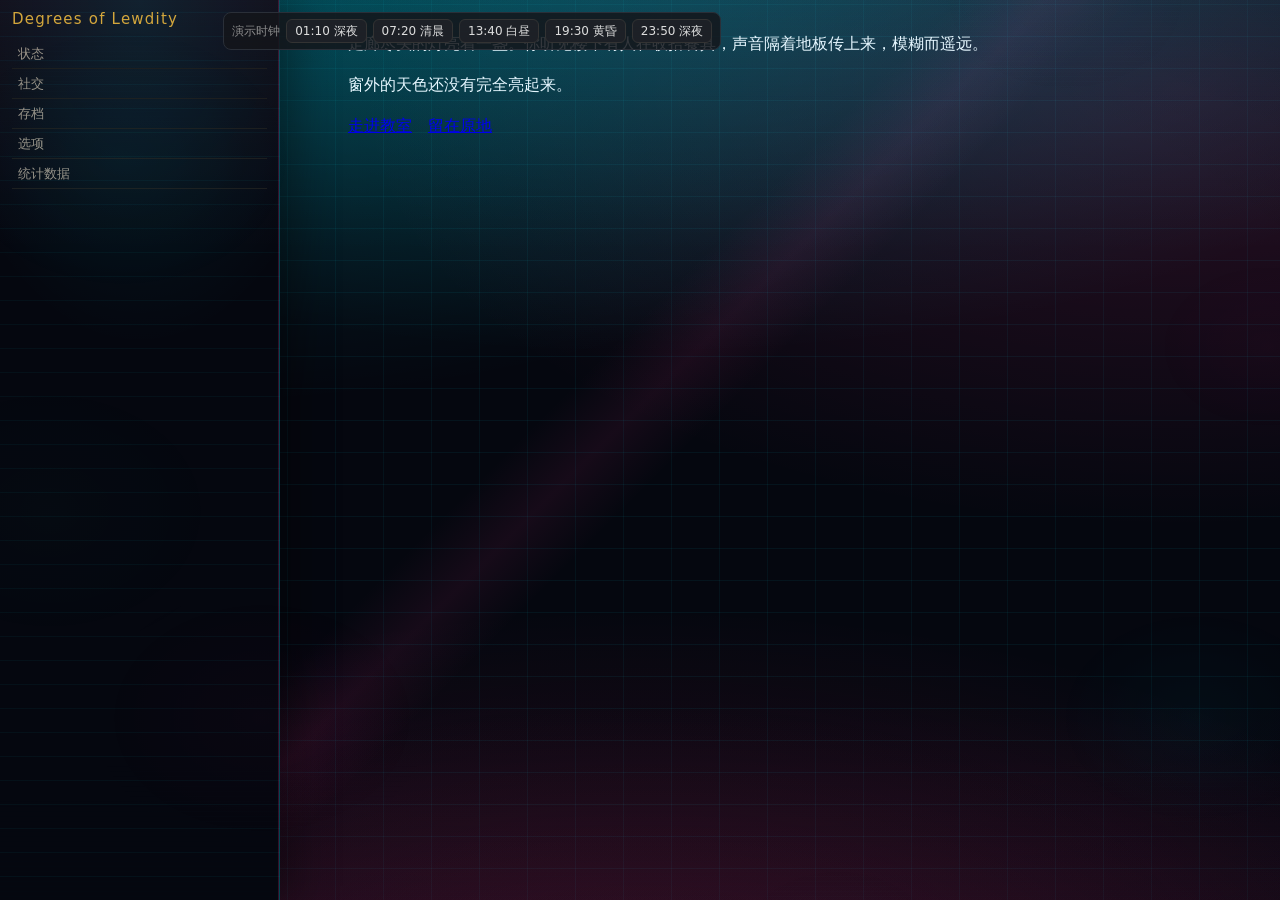
==== commit 7a440797: "feat(ui): v1.3.0 九主题环境层与面板扫光" ====
--- a/prototype/index.html
+++ b/prototype/index.html
@@ -1,223 +1,224 @@
-<!DOCTYPE html>
-<html lang="zh-CN">
-<head>
-<meta charset="utf-8">
-<meta name="viewport" content="width=device-width, initial-scale=1, viewport-fit=cover">
-<title>灯台 · 静态原型（模拟 DoL 外壳）</title>
-<link rel="stylesheet" href="../src/style.css">
-<link rel="stylesheet" href="../src/maplelantern-native.css">
-<style>
-  /* 仅原型外壳用：复刻 DoL 的真实层级与宽度，用于量测，不进入发布包 */
-  html { font: 16px/1 Helmet, Freesans, sans-serif; height: 100%; }
-  body {
-    margin: 0; padding: 0; height: 100%;
-    color: #eee; background: #111;
-    overflow: hidden;
-  }
-  :root {
-    --000:#111; --100:#1a1a1a; --200:#333; --700:#999; --800:#ccc; --850:#222; --900:#111;
-    --gold:#d4a73c; --danger:#c62b2b; --link:#5888dd;
-  }
-  #ui-bar {
-    position: fixed; left: 0; top: 0; bottom: 0; width: 17.5em;
-    z-index: 50; background: #0d0d0d; border-right: 1px solid #2a2a2a;
-    padding: 12px; box-sizing: border-box;
-  }
-  #ui-bar h1 { font-size: 15px; letter-spacing: .08em; color: var(--gold); margin: 0 0 12px; font-weight: 400; }
-  #ui-bar .nav-item { font-size: 13px; color: #9a9388; padding: 8px 6px; border-bottom: 1px solid #1e1e1e; }
-  #mobileStats {
-    position: fixed; left: 0; top: 50px; width: 2em; z-index: 299;
-    background: #0d0d0d; writing-mode: vertical-rl; font-size: 11px; color: #777; padding: 6px 0;
-  }
-  #story { position: absolute; inset: 0; z-index: 10; margin-left: 17.5em; overflow: auto; }
-  #passages { max-width: 54em; margin: 2em auto; padding: 0 1em; font-size: 16px; line-height: 1.55; color: #ddd; }
-  #passages p { margin: 0 0 1em; }
-  #ui-overlay { position: fixed; inset: 0; z-index: 100000; display: none; background: rgba(0,0,0,.7); }
-  #ui-dialog { position: fixed; inset: 15% 20%; z-index: 100100; display: none; background: #15171b; }
-
-  #demo-hud {
-    position: fixed; left: 18.6em; top: 12px; z-index: 30;
-    display: flex; gap: 6px; align-items: center;
-    font: 12px/1 system-ui, sans-serif; color: #8d8d8d;
-    background: rgba(20,22,26,.85); border: 1px solid #2a2f38; border-radius: 8px; padding: 6px 8px;
-  }
-  #demo-hud button {
-    font: inherit; color: #ddd; background: #1d2026; border: 1px solid #333; border-radius: 6px;
-    padding: 5px 8px; cursor: pointer;
-  }
-  #demo-hud[hidden] { display: none; }
-  @media (max-width: 900px) {
-    #ui-bar { display: none; }
-    #story { margin-left: 0; }
-    #mobileStats { display: block; }
-    #demo-hud { left: 3em; }
-  }
-  @media (min-width: 901px) { #mobileStats { display: none; } }
-</style>
-</head>
-<body>
-
-<aside id="ui-bar" aria-label="游戏侧栏">
-  <h1>Degrees of Lewdity</h1>
-  <div class="nav-item">状态</div>
-  <div class="nav-item">社交</div>
-  <div class="nav-item">存档</div>
-  <div class="nav-item">选项</div>
-  <div class="nav-item">统计数据</div>
-</aside>
-
-<div id="mobileStats" aria-hidden="true">疲倦 · 压力 · 创伤</div>
-
-<main id="story">
-  <div id="passages">
-    <p>走廊尽头的灯亮着一盏。你听见楼下有人在收拾餐具，声音隔着地板传上来，模糊而遥远。</p>
-    <p>窗外的天色还没有完全亮起来。</p>
-    <p><a href="#">走进教室</a>　<a href="#">留在原地</a></p>
-  </div>
-</main>
-
-<div id="ui-overlay"></div>
-<div id="ui-dialog"></div>
-
-<div id="demo-hud">
-  <span>演示时钟</span>
-  <button type="button" data-hour="1">01:10 深夜</button>
-  <button type="button" data-hour="7">07:20 清晨</button>
-  <button type="button" data-hour="13">13:40 白昼</button>
-  <button type="button" data-hour="19">19:30 黄昏</button>
-  <button type="button" data-hour="23">23:50 深夜</button>
-</div>
-
-<script>
-/* ------------------------------------------------------------------ 假游戏环境 */
-(function () {
-  "use strict";
-  var qs = new URLSearchParams(location.search);
-  var hud = document.getElementById("demo-hud");
-  if (qs.get("hud") === "0") { hud.hidden = true; }
-
-  var demo = { hour: 8, minute: 20, month: 3, monthDay: 14, weekDay: 1, days: 12 };
-
-  function phase(h) {
-    if (h < 6) { return "night"; }
-    if (h < 9) { return "dawn"; }
-    if (h < 18) { return "day"; }
-    if (h < 21) { return "dusk"; }
-    return "night";
-  }
-
-  window.__DEMO = demo;
-
-  window.Time = {
-    get hour() { return demo.hour; },
-    get minute() { return demo.minute; },
-    get dayState() { return phase(demo.hour); },
-    get month() { return demo.month; },
-    get monthDay() { return demo.monthDay; },
-    get weekDay() { return demo.weekDay; },
-    get days() { return demo.days; },
-    get year() { return 2025; },
-    get secondsSinceMidnight() { return demo.hour * 3600 + demo.minute * 60; }
-  };
-
-  var V = {
-    willpower: 72, willpowermax: 100,
-    stress: 58, stressmax: 100,
-    trauma: 14, traumamax: 100,
-    arousal: 23, arousalmax: 100,
-    tiredness: 640,
-    money: 1234,
-    worn: {
-      over_head: { name: "knit cap" },
-      head: null,
-      face: { name: "glasses" },
-      neck: { name: "checkered scarf" },
-      over_upper: null,
-      upper: { name: "school shirt" },
-      under_upper: { name: "undershirt" },
-      hands: null,
-      handheld: { name: "school bag" },
-      over_lower: null,
-      lower: { name: "pleated skirt" },
-      under_lower: { name: "panties" },
-      legs: { name: "knee socks" },
-      feet: { name: "sneakers" }
-    }
-  };
-
-  window.Constants = { tiredness: { max: 2000, min: 0 } };
-  window.StartConfig = { version: "0.5.12.13" };
-  window.SugarCube = {
-    Version: { major: 2, minor: 36, patch: 1 },
-    State: { variables: V, passage: "School Hallway" }
-  };
-
-  /* 宿主模拟：?host=1 时挂两条全局按钮规则 + tokens，用于验证反制与字号链 */
-  if (qs.get("host") === "1") {
-    var sol = document.documentElement;
-    sol.setAttribute("data-dgu-buttons-scaled", "");
-    sol.setAttribute("data-dgu-font-scaled", "");
-    sol.style.setProperty("--dgu-button-scale", "1.5");
-    sol.style.setProperty("--dgu-font-scale", "1.35");
-    sol.style.setProperty("--dgu-accent", "#7FB2FF");
-    sol.style.setProperty("--dgu-radius", "14px");
-    window.DoLGameUI = {
-      ui: {
-        apiVersion: 1,
-        getCapabilities: function () {
-          return { enabled: true, layout: "desktop", visualTier: "Balanced", glass: true, motion: true, surfaces: true, backdropFilter: true };
-        },
-        getTheme: function () {
-          return { id: "soft-wet", enabled: true, tokens: { neutral: "--dgu-surface", card: "--dgu-card", ocean: "--dgu-accent", mist: "--dgu-secondary", text: "--dgu-text", danger: "--dgu-danger", radius: "--dgu-radius", cardRadius: "--dgu-card-radius" } };
-        }
-      }
-    };
-  }
-
-  hud.addEventListener("click", function (e) {
-    var btn = e.target.closest("button[data-hour]");
-    if (!btn) { return; }
-    demo.hour = parseInt(btn.getAttribute("data-hour"), 10);
-    if (demo.hour === 1 || demo.hour === 23) { demo.minute = 10; }
-    else { demo.minute = 20; }
-    document.dispatchEvent(new Event("passageend"));
-  });
-
-  /* 量测用：?scale=140&lang=en&theme=jade 预置设置（必须在 render.js 之前写入） */
-  try {
-    var seed = { v: 1 };
-    if (qs.get("scale")) { seed.scale = parseInt(qs.get("scale"), 10); }
-    if (qs.get("lang")) { seed.lang = qs.get("lang"); }
-    if (qs.get("theme")) { seed.theme = qs.get("theme"); }
-    if (qs.get("tab")) { seed.tab = qs.get("tab"); }
-    if (Object.keys(seed).length > 1) {
-      localStorage.setItem("MapleLantern.settings.v1", JSON.stringify(seed));
-    } else {
-      localStorage.removeItem("MapleLantern.settings.v1");
-    }
-  } catch (e) { /* 原型环境存储不可用不影响量测 */ }
-})();
-</script>
-
-<script src="../src/core.js"></script>
-<script src="../src/maplelantern-native.js"></script>
-<script src="../src/render.js"></script>
-
-<script>
-/* 量测用：?open=1 在首帧前打开面板，避免 moli 的“加载时布局快照”与后续 DOM 变更对不上 */
-document.addEventListener("DOMContentLoaded", function () {
-  var qp = new URLSearchParams(location.search);
-  if (qp.get("open") && window.MapleLantern) {
-    window.MapleLantern.open();
-  }
-});
-window.addEventListener("load", function () {
-  setTimeout(function () {
-    if (window.MapleLantern && document.getElementById("ml-orb")) {
-      document.documentElement.setAttribute("data-prototype", "ready");
-    }
-  }, 80);
-});
-</script>
-</body>
-</html>
+<!DOCTYPE html>
+<html lang="zh-CN">
+<head>
+<meta charset="utf-8">
+<meta name="viewport" content="width=device-width, initial-scale=1, viewport-fit=cover">
+<title>灯台 · 静态原型（模拟 DoL 外壳）</title>
+<link rel="stylesheet" href="../src/style.css">
+<link rel="stylesheet" href="../src/maplelantern-native.css">
+<link rel="stylesheet" href="../src/effects.css">
+<style>
+  /* 仅原型外壳用：复刻 DoL 的真实层级与宽度，用于量测，不进入发布包 */
+  html { font: 16px/1 Helmet, Freesans, sans-serif; height: 100%; }
+  body {
+    margin: 0; padding: 0; height: 100%;
+    color: #eee; background: #111;
+    overflow: hidden;
+  }
+  :root {
+    --000:#111; --100:#1a1a1a; --200:#333; --700:#999; --800:#ccc; --850:#222; --900:#111;
+    --gold:#d4a73c; --danger:#c62b2b; --link:#5888dd;
+  }
+  #ui-bar {
+    position: fixed; left: 0; top: 0; bottom: 0; width: 17.5em;
+    z-index: 50; background: #0d0d0d; border-right: 1px solid #2a2a2a;
+    padding: 12px; box-sizing: border-box;
+  }
+  #ui-bar h1 { font-size: 15px; letter-spacing: .08em; color: var(--gold); margin: 0 0 12px; font-weight: 400; }
+  #ui-bar .nav-item { font-size: 13px; color: #9a9388; padding: 8px 6px; border-bottom: 1px solid #1e1e1e; }
+  #mobileStats {
+    position: fixed; left: 0; top: 50px; width: 2em; z-index: 299;
+    background: #0d0d0d; writing-mode: vertical-rl; font-size: 11px; color: #777; padding: 6px 0;
+  }
+  #story { position: absolute; inset: 0; z-index: 10; margin-left: 17.5em; overflow: auto; }
+  #passages { max-width: 54em; margin: 2em auto; padding: 0 1em; font-size: 16px; line-height: 1.55; color: #ddd; }
+  #passages p { margin: 0 0 1em; }
+  #ui-overlay { position: fixed; inset: 0; z-index: 100000; display: none; background: rgba(0,0,0,.7); }
+  #ui-dialog { position: fixed; inset: 15% 20%; z-index: 100100; display: none; background: #15171b; }
+
+  #demo-hud {
+    position: fixed; left: 18.6em; top: 12px; z-index: 30;
+    display: flex; gap: 6px; align-items: center;
+    font: 12px/1 system-ui, sans-serif; color: #8d8d8d;
+    background: rgba(20,22,26,.85); border: 1px solid #2a2f38; border-radius: 8px; padding: 6px 8px;
+  }
+  #demo-hud button {
+    font: inherit; color: #ddd; background: #1d2026; border: 1px solid #333; border-radius: 6px;
+    padding: 5px 8px; cursor: pointer;
+  }
+  #demo-hud[hidden] { display: none; }
+  @media (max-width: 900px) {
+    #ui-bar { display: none; }
+    #story { margin-left: 0; }
+    #mobileStats { display: block; }
+    #demo-hud { left: 3em; }
+  }
+  @media (min-width: 901px) { #mobileStats { display: none; } }
+</style>
+</head>
+<body>
+
+<aside id="ui-bar" aria-label="游戏侧栏">
+  <h1>Degrees of Lewdity</h1>
+  <div class="nav-item">状态</div>
+  <div class="nav-item">社交</div>
+  <div class="nav-item">存档</div>
+  <div class="nav-item">选项</div>
+  <div class="nav-item">统计数据</div>
+</aside>
+
+<div id="mobileStats" aria-hidden="true">疲倦 · 压力 · 创伤</div>
+
+<main id="story">
+  <div id="passages">
+    <p>走廊尽头的灯亮着一盏。你听见楼下有人在收拾餐具，声音隔着地板传上来，模糊而遥远。</p>
+    <p>窗外的天色还没有完全亮起来。</p>
+    <p><a href="#">走进教室</a>　<a href="#">留在原地</a></p>
+  </div>
+</main>
+
+<div id="ui-overlay"></div>
+<div id="ui-dialog"></div>
+
+<div id="demo-hud">
+  <span>演示时钟</span>
+  <button type="button" data-hour="1">01:10 深夜</button>
+  <button type="button" data-hour="7">07:20 清晨</button>
+  <button type="button" data-hour="13">13:40 白昼</button>
+  <button type="button" data-hour="19">19:30 黄昏</button>
+  <button type="button" data-hour="23">23:50 深夜</button>
+</div>
+
+<script>
+/* ------------------------------------------------------------------ 假游戏环境 */
+(function () {
+  "use strict";
+  var qs = new URLSearchParams(location.search);
+  var hud = document.getElementById("demo-hud");
+  if (qs.get("hud") === "0") { hud.hidden = true; }
+
+  var demo = { hour: 8, minute: 20, month: 3, monthDay: 14, weekDay: 1, days: 12 };
+
+  function phase(h) {
+    if (h < 6) { return "night"; }
+    if (h < 9) { return "dawn"; }
+    if (h < 18) { return "day"; }
+    if (h < 21) { return "dusk"; }
+    return "night";
+  }
+
+  window.__DEMO = demo;
+
+  window.Time = {
+    get hour() { return demo.hour; },
+    get minute() { return demo.minute; },
+    get dayState() { return phase(demo.hour); },
+    get month() { return demo.month; },
+    get monthDay() { return demo.monthDay; },
+    get weekDay() { return demo.weekDay; },
+    get days() { return demo.days; },
+    get year() { return 2025; },
+    get secondsSinceMidnight() { return demo.hour * 3600 + demo.minute * 60; }
+  };
+
+  var V = {
+    willpower: 72, willpowermax: 100,
+    stress: 58, stressmax: 100,
+    trauma: 14, traumamax: 100,
+    arousal: 23, arousalmax: 100,
+    tiredness: 640,
+    money: 1234,
+    worn: {
+      over_head: { name: "knit cap" },
+      head: null,
+      face: { name: "glasses" },
+      neck: { name: "checkered scarf" },
+      over_upper: null,
+      upper: { name: "school shirt" },
+      under_upper: { name: "undershirt" },
+      hands: null,
+      handheld: { name: "school bag" },
+      over_lower: null,
+      lower: { name: "pleated skirt" },
+      under_lower: { name: "panties" },
+      legs: { name: "knee socks" },
+      feet: { name: "sneakers" }
+    }
+  };
+
+  window.Constants = { tiredness: { max: 2000, min: 0 } };
+  window.StartConfig = { version: "0.5.12.13" };
+  window.SugarCube = {
+    Version: { major: 2, minor: 36, patch: 1 },
+    State: { variables: V, passage: "School Hallway" }
+  };
+
+  /* 宿主模拟：?host=1 时挂两条全局按钮规则 + tokens，用于验证反制与字号链 */
+  if (qs.get("host") === "1") {
+    var sol = document.documentElement;
+    sol.setAttribute("data-dgu-buttons-scaled", "");
+    sol.setAttribute("data-dgu-font-scaled", "");
+    sol.style.setProperty("--dgu-button-scale", "1.5");
+    sol.style.setProperty("--dgu-font-scale", "1.35");
+    sol.style.setProperty("--dgu-accent", "#7FB2FF");
+    sol.style.setProperty("--dgu-radius", "14px");
+    window.DoLGameUI = {
+      ui: {
+        apiVersion: 1,
+        getCapabilities: function () {
+          return { enabled: true, layout: "desktop", visualTier: "Balanced", glass: true, motion: true, surfaces: true, backdropFilter: true };
+        },
+        getTheme: function () {
+          return { id: "soft-wet", enabled: true, tokens: { neutral: "--dgu-surface", card: "--dgu-card", ocean: "--dgu-accent", mist: "--dgu-secondary", text: "--dgu-text", danger: "--dgu-danger", radius: "--dgu-radius", cardRadius: "--dgu-card-radius" } };
+        }
+      }
+    };
+  }
+
+  hud.addEventListener("click", function (e) {
+    var btn = e.target.closest("button[data-hour]");
+    if (!btn) { return; }
+    demo.hour = parseInt(btn.getAttribute("data-hour"), 10);
+    if (demo.hour === 1 || demo.hour === 23) { demo.minute = 10; }
+    else { demo.minute = 20; }
+    document.dispatchEvent(new Event("passageend"));
+  });
+
+  /* 量测用：?scale=140&lang=en&theme=jade 预置设置（必须在 render.js 之前写入） */
+  try {
+    var seed = { v: 1 };
+    if (qs.get("scale")) { seed.scale = parseInt(qs.get("scale"), 10); }
+    if (qs.get("lang")) { seed.lang = qs.get("lang"); }
+    if (qs.get("theme")) { seed.theme = qs.get("theme"); }
+    if (qs.get("tab")) { seed.tab = qs.get("tab"); }
+    if (Object.keys(seed).length > 1) {
+      localStorage.setItem("MapleLantern.settings.v1", JSON.stringify(seed));
+    } else {
+      localStorage.removeItem("MapleLantern.settings.v1");
+    }
+  } catch (e) { /* 原型环境存储不可用不影响量测 */ }
+})();
+</script>
+
+<script src="../src/core.js"></script>
+<script src="../src/maplelantern-native.js"></script>
+<script src="../src/render.js"></script>
+
+<script>
+/* 量测用：?open=1 在首帧前打开面板，避免 moli 的“加载时布局快照”与后续 DOM 变更对不上 */
+document.addEventListener("DOMContentLoaded", function () {
+  var qp = new URLSearchParams(location.search);
+  if (qp.get("open") && window.MapleLantern) {
+    window.MapleLantern.open();
+  }
+});
+window.addEventListener("load", function () {
+  setTimeout(function () {
+    if (window.MapleLantern && document.getElementById("ml-orb")) {
+      document.documentElement.setAttribute("data-prototype", "ready");
+    }
+  }, 80);
+});
+</script>
+</body>
+</html>
--- a/src/style.css
+++ b/src/style.css
@@ -223,6 +223,145 @@
   --ml-press-ripple: rgba(205, 218, 255, .22);
 }
 
+#ml-root[data-theme="fog"] {
+  --ml-bg: #0B1418;
+  --ml-bg-soft: #111D23;
+  --ml-bg-raise: #17262E;
+  --ml-line: rgba(231, 182, 107, .18);
+  --ml-line-strong: rgba(231, 182, 107, .32);
+  --ml-text: #E9F2F3;
+  --ml-muted: #A6B8BD;
+  --ml-faint: #7B9096;
+  --ml-accent: #E7B66B;
+  --ml-accent-soft: rgba(231, 182, 107, .16);
+  --ml-accent-ink: #191207;
+  --ml-jade: #79C9BE;
+  --ml-rose: #C9867B;
+  --ml-danger: #D8665B;
+  --ml-track: rgba(231, 182, 107, .09);
+  --ml-radius: 12px;
+  --ml-card-radius: 14px;
+  --ml-panel-radius: 16px;
+  --ml-panel-bg: rgba(11, 20, 24, var(--ml-surface-alpha));
+  --ml-tex-panel:
+    linear-gradient(168deg, rgba(214, 232, 235, .055) 0%, transparent 28%, transparent 70%, rgba(7, 12, 14, .12) 100%),
+    radial-gradient(120% 78% at 12% 0%, rgba(231, 182, 107, .16), transparent 56%),
+    radial-gradient(95% 62% at 92% 100%, rgba(121, 201, 190, .08), transparent 64%),
+    repeating-linear-gradient(96deg, rgba(214, 232, 235, .02) 0 1px, transparent 1px 7px),
+    repeating-linear-gradient(3deg, rgba(231, 182, 107, .018) 0 1px, transparent 1px 9px);
+  --ml-tex-body:
+    radial-gradient(100% 70% at 50% 0%, rgba(231, 182, 107, .05), transparent 70%),
+    linear-gradient(180deg, rgba(214, 232, 235, .025), transparent 42%),
+    repeating-linear-gradient(92deg, rgba(214, 232, 235, .014) 0 1px, transparent 1px 11px);
+  --ml-tex-card:
+    linear-gradient(135deg, rgba(231, 182, 107, .08), transparent 58%),
+    radial-gradient(120% 80% at 0% 0%, rgba(214, 232, 235, .045), transparent 55%),
+    repeating-linear-gradient(0deg, rgba(214, 232, 235, .012) 0 1px, transparent 1px 6px);
+  --ml-press-glow: rgba(231, 182, 107, .46);
+  --ml-press-ripple: rgba(255, 238, 204, .2);
+  --ml-ambient-a: rgba(121, 201, 190, .16);
+  --ml-ambient-b: rgba(231, 182, 107, .10);
+  --ml-ambient-speed: 26s;
+}
+
+#ml-root[data-theme="school"] {
+  --ml-bg: #12110D;
+  --ml-bg-soft: #1A1813;
+  --ml-bg-raise: #232016;
+  --ml-line: rgba(201, 174, 114, .16);
+  --ml-line-strong: rgba(201, 174, 114, .30);
+  --ml-text: #ECE5D4;
+  --ml-muted: #AAA18C;
+  --ml-faint: #8A8170;
+  --ml-accent: #C9AE72;
+  --ml-accent-soft: rgba(201, 174, 114, .14);
+  --ml-accent-ink: #1B1508;
+  --ml-jade: #7F9C84;
+  --ml-rose: #B56E63;
+  --ml-danger: #D05B4E;
+  --ml-track: rgba(201, 174, 114, .08);
+  --ml-radius: 6px;
+  --ml-card-radius: 8px;
+  --ml-panel-radius: 10px;
+  --ml-panel-bg: rgba(18, 17, 13, var(--ml-surface-alpha));
+  --ml-tex-panel:
+    linear-gradient(90deg, transparent 0 34%, rgba(201, 174, 114, .035) 34.4%, transparent 34.8%, transparent 67%, rgba(201, 174, 114, .025) 67.4%, transparent 67.8%),
+    radial-gradient(120% 82% at 10% 0%, rgba(201, 174, 114, .14), transparent 58%),
+    radial-gradient(90% 60% at 100% 100%, rgba(127, 156, 132, .07), transparent 64%),
+    repeating-linear-gradient(0deg, rgba(255, 255, 255, .010) 0 1px, transparent 1px 5px),
+    repeating-linear-gradient(90deg, rgba(0, 0, 0, .16) 0 1px, transparent 1px 4px);
+  --ml-tex-body:
+    linear-gradient(180deg, rgba(201, 174, 114, .045), transparent 32%, transparent 76%, rgba(0, 0, 0, .12)),
+    repeating-linear-gradient(90deg, rgba(0, 0, 0, .05) 0 1px, transparent 1px 6px);
+  --ml-tex-card:
+    linear-gradient(135deg, rgba(201, 174, 114, .07), transparent 58%),
+    repeating-linear-gradient(0deg, rgba(255, 255, 255, .012) 0 1px, transparent 1px 5px),
+    repeating-linear-gradient(90deg, rgba(0, 0, 0, .10) 0 1px, transparent 1px 5px);
+  --ml-press-glow: rgba(201, 174, 114, .42);
+  --ml-press-ripple: rgba(255, 244, 214, .18);
+  --ml-ambient-a: rgba(201, 174, 114, .16);
+  --ml-ambient-b: rgba(127, 156, 132, .09);
+  --ml-ambient-speed: 31s;
+}
+
+#ml-root[data-theme="paper"] {
+  --ml-bg: #F1E7D3;
+  --ml-bg-soft: #E7D8BF;
+  --ml-bg-raise: #FBF4E6;
+  --ml-line: rgba(42, 33, 24, .16);
+  --ml-line-strong: rgba(42, 33, 24, .28);
+  --ml-text: #2A2118;
+  --ml-muted: #6D5F50;
+  --ml-faint: #756451;
+  --ml-accent: #A9362A;
+  --ml-accent-soft: rgba(169, 54, 42, .12);
+  --ml-accent-ink: #FFF8EC;
+  --ml-jade: #486F61;
+  --ml-rose: #9B5149;
+  --ml-danger: #8E2A21;
+  --ml-track: rgba(42, 33, 24, .10);
+  --ml-radius: 12px;
+  --ml-card-radius: 14px;
+  --ml-panel-radius: 16px;
+  --ml-panel-bg: rgba(251, 244, 230, var(--ml-surface-alpha));
+  --ml-tex-panel:
+    radial-gradient(120% 80% at 12% 0%, rgba(169, 54, 42, .07), transparent 56%),
+    radial-gradient(90% 60% at 100% 100%, rgba(120, 95, 64, .08), transparent 64%),
+    repeating-linear-gradient(92deg, rgba(90, 70, 45, .025) 0 1px, transparent 1px 5px),
+    repeating-linear-gradient(2deg, rgba(169, 54, 42, .018) 0 1px, transparent 1px 8px);
+  --ml-tex-body:
+    radial-gradient(100% 70% at 50% 0%, rgba(169, 54, 42, .035), transparent 70%),
+    repeating-linear-gradient(115deg, rgba(90, 70, 45, .018) 0 1px, transparent 1px 6px);
+  --ml-tex-card:
+    linear-gradient(135deg, rgba(169, 54, 42, .055), transparent 58%),
+    repeating-linear-gradient(0deg, rgba(90, 70, 45, .014) 0 1px, transparent 1px 5px);
+  --ml-press-glow: rgba(169, 54, 42, .34);
+  --ml-press-ripple: rgba(169, 54, 42, .12);
+  --ml-ambient-a: rgba(255, 250, 238, .52);
+  --ml-ambient-b: rgba(169, 54, 42, .06);
+  --ml-ambient-speed: 22s;
+  --ml-shadow: 0 24px 64px rgba(72, 50, 28, .28), 0 2px 8px rgba(72, 50, 28, .14);
+}
+
+/* 纸灯是唯一的亮色主题：白高光在米白纸面上会发灰，改成暖纸高光。 */
+#ml-root[data-theme="paper"] .ml-seg-btn[aria-checked="true"] {
+  border-color: rgba(169, 54, 42, .45);
+}
+
+#ml-root[data-theme="paper"] .ml-stat,
+#ml-root[data-theme="paper"] .ml-slot,
+#ml-root[data-theme="paper"] .ml-quick {
+  box-shadow: inset 0 1px 0 rgba(255, 255, 255, .58),
+              inset 0 -1px 0 rgba(90, 70, 45, .10),
+              0 1px 2px rgba(90, 70, 45, .10);
+}
+
+#ml-root[data-theme="paper"] .ml-orb::before {
+  background: radial-gradient(120% 100% at 50% 18%, #FFF8E8 0%, #EFE1C8 62%, #D9C3A1 100%);
+  border-color: rgba(169, 54, 42, .42);
+  box-shadow: 0 0 0 1px rgba(74, 52, 30, .18), 0 8px 22px rgba(74, 52, 30, .22), inset 0 1px 0 rgba(255, 255, 255, .75);
+}
+
 #ml-root *,
 #ml-root *::before,
 #ml-root *::after { box-sizing: border-box; }
@@ -288,7 +427,7 @@
   background: radial-gradient(60% 55% at 50% 72%, #FFF3D2 0%, #E9BD6B 42%, #B9772A 78%, rgba(185, 119, 42, 0) 100%);
   filter: drop-shadow(0 0 6px rgba(227, 178, 95, .45));
   z-index: 2;
-  animation: ml-breathe 4.2s ease-in-out infinite;
+  animation: ml-breathe var(--ml-fx-dur-orb) ease-in-out infinite;
 }
 
 #ml-root .ml-orb[data-phase="night"] .ml-orb-flame { filter: drop-shadow(0 0 6px rgba(120, 160, 220, .45)); background: radial-gradient(60% 55% at 50% 72%, #E8F0FF 0%, #9DBBE8 45%, #4E6C9E 80%, rgba(78, 108, 158, 0) 100%); }
@@ -314,10 +453,7 @@
 #ml-root .ml-orb:active { transform: scale(.97); }
 #ml-root[data-dragging="1"] .ml-orb { transition: none; filter: brightness(1.12); }
 
-@keyframes ml-breathe {
-  0%, 100% { transform: translateX(-50%) scale(1); opacity: .95; }
-  50% { transform: translateX(-50%) scale(1.06); opacity: 1; }
-}
+/* keyframes 见 effects.css */
 
 /* ---------------------------------------------------------------- 遮罩与面板 */
 
@@ -353,7 +489,7 @@
   opacity: 0;
   transform: translateY(10px) scale(.98);
   transform-origin: 50% 100%;
-  transition: opacity .18s ease, transform .18s cubic-bezier(.2, .8, .2, 1);
+  transition: opacity .2s ease, transform var(--ml-fx-dur-panel) var(--ml-fx-ease-out), background-color .34s ease, border-color .34s ease;
 }
 /* 主题纹理统一由 --ml-tex-panel 提供；旧的三套单层渐变已并入变量。 */
 
@@ -387,6 +523,34 @@
   background: linear-gradient(90deg, transparent, var(--ml-accent), transparent);
   opacity: .85;
   box-shadow: 0 0 12px var(--ml-accent-soft);
+  animation: ml-hairline var(--ml-fx-dur-hairline) ease-in-out infinite;
+}
+
+/* 三套主题的环境光：低透明度、只动 transform/opacity，不触发布局。 */
+#ml-root[data-theme="fog"] .ml-panel::after,
+#ml-root[data-theme="school"] .ml-panel::after,
+#ml-root[data-theme="paper"] .ml-panel::after {
+  content: "";
+  position: absolute;
+  inset: -28% -22%;
+  z-index: 0;
+  pointer-events: none;
+  background:
+    radial-gradient(34% 30% at 22% 20%, var(--ml-ambient-a), transparent 74%),
+    radial-gradient(30% 26% at 80% 78%, var(--ml-ambient-b), transparent 76%);
+  opacity: .44;
+  transform: translate3d(-3.5%, -2%, 0) scale(1.03);
+  animation: ml-panel-ambient var(--ml-ambient-speed, 26s) ease-in-out infinite alternate;
+}
+
+/* 环境光层在内容之下；只抬层级，不改任何盒模型。 */
+#ml-root .ml-panel > .ml-grip,
+#ml-root .ml-panel > .ml-head,
+#ml-root .ml-panel > .ml-tabs,
+#ml-root .ml-panel > .ml-body,
+#ml-root .ml-panel > .ml-foot {
+  position: relative;
+  z-index: 1;
 }
 
 #ml-root .ml-grip { display: none; }
@@ -400,6 +564,27 @@
   background-image: linear-gradient(180deg, rgba(255, 255, 255, .028), transparent 72%);
 }
 
+/* 面板打开时一次 320ms 细光沿：在标题栏从左扫到右，不新增节点、不挡点击。 */
+#ml-root .ml-head::after {
+  content: "";
+  position: absolute;
+  inset: 0;
+  z-index: 0;
+  pointer-events: none;
+  opacity: 0;
+  transform: translateX(-120%);
+  background: linear-gradient(100deg,
+    transparent 8%,
+    rgba(255, 255, 255, .10) 34%,
+    rgba(255, 255, 255, .22) 50%,
+    var(--ml-accent-soft) 56%,
+    transparent 82%);
+}
+#ml-root .ml-head > * { position: relative; z-index: 1; }
+#ml-root[data-open="1"] .ml-head::after {
+  animation: ml-head-sweep var(--ml-fx-dur-sweep) linear both;
+}
+
 #ml-root .ml-brand { display: flex; align-items: center; gap: 10px; min-width: 0; }
 #ml-root .ml-mark {
   width: 26px;
@@ -439,9 +624,10 @@
   justify-content: center;
   border-radius: 10px;
   color: var(--ml-muted);
-  transition: background-color .14s ease, color .14s ease;
-}
-#ml-root .ml-icon:hover { background: var(--ml-bg-raise); color: var(--ml-text); }
+  transition: background-color .14s ease, color .14s ease, transform .12s ease;
+}
+#ml-root .ml-icon:hover { background: var(--ml-bg-raise); color: var(--ml-text); transform: translateY(-1px); }
+#ml-root .ml-icon:active { transform: scale(.96); }
 #ml-root .ml-ico { display: inline-flex; width: 18px; height: 18px; flex: 0 0 auto; }
 #ml-root .ml-ico svg { width: 100%; height: 100%; fill: none; stroke: currentColor; stroke-width: 1.6; stroke-linecap: round; stroke-linejoin: round; }
 
@@ -471,6 +657,14 @@
 }
 #ml-root .ml-tab .ml-ico { width: 15px; height: 15px; opacity: .9; }
 #ml-root .ml-tab-label { font-size: calc(12px * var(--dgu-font-scale, 1) * var(--ml-scale, 1)); }
+
+/* 320/390：5 个页签等分容器，避免最后一页被横向裁掉；图标与字号同步收一档。 */
+@media (max-width: 430px) {
+  #ml-root .ml-tabs { gap: 0; padding: 0 6px; }
+  #ml-root .ml-tab { flex: 1 1 0; min-width: 0; padding: 0 4px; gap: 4px; }
+  #ml-root .ml-tab .ml-ico { width: 13px; height: 13px; }
+  #ml-root .ml-tab-label { font-size: calc(11px * var(--dgu-font-scale, 1) * var(--ml-scale, 1)); }
+}
 #ml-root .ml-tab:hover { color: var(--ml-muted); background: rgba(255, 255, 255, .03); }
 #ml-root .ml-tab[aria-selected="true"] { color: var(--ml-accent); text-shadow: 0 0 10px var(--ml-accent-soft); }
 #ml-root .ml-tab[aria-selected="true"]::after {
@@ -484,9 +678,10 @@
   border-radius: 2px;
   box-shadow: 0 0 10px var(--ml-accent-soft);
   transform-origin: left;
-  animation: ml-tabline .16s ease both;
-}
-@keyframes ml-tabline { from { transform: scaleX(.2); opacity: 0; } to { transform: scaleX(1); opacity: 1; } }
+  animation: ml-tabline var(--ml-fx-dur-fast) ease both;
+}
+
+/* ml-hairline / ml-panel-ambient / ml-pane-in / ml-ring-breathe 见 effects.css */
 
 #ml-root .ml-body {
   flex: 1 1 auto;
@@ -502,7 +697,7 @@
 #ml-root .ml-body::-webkit-scrollbar { width: 6px; height: 6px; }
 #ml-root .ml-body::-webkit-scrollbar-track { background: transparent; }
 #ml-root .ml-body::-webkit-scrollbar-thumb { background: rgba(227, 178, 95, .34); border-radius: 3px; }
-#ml-root .ml-pane { outline: none; }
+#ml-root .ml-pane { outline: none; animation: ml-pane-in var(--ml-fx-dur-pane) var(--ml-fx-ease-pane) both; }
 
 #ml-root .ml-foot {
   display: flex;
@@ -555,6 +750,7 @@
   border: 1px solid var(--ml-accent-soft);
   box-shadow: 0 0 12px var(--ml-accent-soft);
   pointer-events: none;
+  animation: ml-ring-breathe var(--ml-fx-dur-ring) ease-in-out infinite;
 }
 #ml-root .ml-ring-core {
   position: absolute;
@@ -646,6 +842,66 @@
   background: var(--ml-track);
   overflow: hidden;
 }
+
+/* 第三方联动：只读摘要 + 打开原设置入口 */
+#ml-root .ml-bridge {
+  margin-top: 10px;
+  padding: 10px 12px;
+  border: 1px solid var(--ml-line);
+  border-radius: var(--ml-radius);
+  background: var(--ml-bg-soft);
+}
+#ml-root .ml-bridge-h {
+  display: flex;
+  align-items: baseline;
+  gap: 8px;
+  margin-bottom: 8px;
+}
+#ml-root .ml-bridge-title {
+  font-size: calc(10.5px * var(--dgu-font-scale, 1) * var(--ml-scale, 1));
+  color: var(--ml-accent);
+  letter-spacing: .1em;
+  flex: none;
+}
+#ml-root .ml-bridge-note {
+  min-width: 0;
+  font-size: calc(10px * var(--dgu-font-scale, 1) * var(--ml-scale, 1));
+  color: var(--ml-faint);
+  overflow: hidden;
+  text-overflow: ellipsis;
+  white-space: nowrap;
+}
+#ml-root .ml-bridge-row {
+  display: flex;
+  align-items: center;
+  gap: 10px;
+  padding-top: 8px;
+  border-top: 1px solid var(--ml-line);
+}
+#ml-root .ml-bridge-row + .ml-bridge-row { margin-top: 8px; }
+#ml-root .ml-bridge-main {
+  min-width: 0;
+  flex: 1 1 auto;
+  display: flex;
+  flex-direction: column;
+  gap: 3px;
+}
+#ml-root .ml-bridge-name {
+  font-size: calc(11.5px * var(--dgu-font-scale, 1) * var(--ml-scale, 1));
+  color: var(--ml-text);
+}
+#ml-root .ml-bridge-meta {
+  font-size: calc(10px * var(--dgu-font-scale, 1) * var(--ml-scale, 1));
+  color: var(--ml-muted);
+  white-space: normal;
+  overflow-wrap: anywhere;
+}
+#ml-root .ml-btn.ml-bridge-open {
+  flex: none;
+  min-height: 44px;
+  padding: 0 12px;
+  white-space: nowrap;
+}
 #ml-root .ml-stat {
   background: var(--ml-bg-soft);
   border: 1px solid var(--ml-line);
@@ -734,6 +990,21 @@
   text-overflow: ellipsis;
 }
 #ml-root .ml-slot-v.is-empty { color: var(--ml-faint); }
+
+/* 只给桌面/指针设备加悬浮抬升；触屏不会留下 sticky hover。 */
+@media (hover: hover) {
+  #ml-root .ml-stat,
+  #ml-root .ml-slot,
+  #ml-root .ml-quick {
+    transition: transform .16s ease, border-color .16s ease, background-color .3s ease, color .3s ease;
+  }
+  #ml-root .ml-stat:hover,
+  #ml-root .ml-slot:hover,
+  #ml-root .ml-quick:hover {
+    transform: translateY(-2px);
+    border-color: var(--ml-line-strong);
+  }
+}
 
 #ml-root .ml-note {
   margin: 10px 0 0;
@@ -780,10 +1051,15 @@
   background: var(--ml-bg-soft);
   color: var(--ml-text);
   font-size: calc(12.5px * var(--dgu-font-scale, 1) * var(--ml-scale, 1));
-  transition: background-color .14s ease, border-color .14s ease, transform .12s ease;
-}
-#ml-root .ml-btn:hover { background: var(--ml-bg-raise); border-color: var(--ml-accent); }
-#ml-root .ml-btn:active { transform: scale(.98); }
+  transition: background-color .14s ease, border-color .14s ease, transform .12s ease, box-shadow .18s ease;
+}
+#ml-root .ml-btn:hover {
+  background: var(--ml-bg-raise);
+  border-color: var(--ml-accent);
+  transform: translateY(-1px);
+  box-shadow: 0 7px 18px -12px var(--ml-press-glow);
+}
+#ml-root .ml-btn:active { transform: translateY(0) scale(.98); box-shadow: none; }
 #ml-root .ml-btn-wide { width: 100%; }
 #ml-root .ml-btn-quiet { background: transparent; color: var(--ml-muted); border-color: var(--ml-line); }
 #ml-root .ml-btn-quiet:hover { color: var(--ml-text); background: var(--ml-bg-soft); }
@@ -801,6 +1077,8 @@
 #ml-root .ml-field:first-child { padding-top: 2px; }
 #ml-root .ml-field-k { font-size: calc(11px * var(--dgu-font-scale, 1) * var(--ml-scale, 1)); color: var(--ml-muted); letter-spacing: .1em; }
 #ml-root .ml-seg { display: flex; flex-wrap: wrap; gap: 6px; }
+#ml-root .ml-seg--themes { display: grid; grid-template-columns: repeat(3, minmax(0, 1fr)); }
+#ml-root .ml-seg--themes .ml-seg-btn { padding-inline: 6px; text-align: center; }
 #ml-root .ml-seg-btn {
   min-height: 44px;
   padding: 8px 12px;
@@ -809,12 +1087,20 @@
   background: var(--ml-bg-soft);
   color: var(--ml-muted);
   font-size: calc(12px * var(--dgu-font-scale, 1) * var(--ml-scale, 1));
-  transition: color .14s ease, border-color .14s ease, background-color .14s ease;
-}
+  transition: color .14s ease, border-color .14s ease, background-color .14s ease, transform .12s ease, box-shadow .18s ease;
+}
+#ml-root .ml-seg-btn:hover {
+  color: var(--ml-text);
+  border-color: var(--ml-accent);
+  transform: translateY(-1px);
+  box-shadow: 0 5px 14px -10px var(--ml-press-glow);
+}
+#ml-root .ml-seg-btn:active { transform: translateY(0) scale(.97); box-shadow: none; }
 #ml-root .ml-seg-btn[aria-checked="true"] {
   color: var(--ml-accent);
   border-color: rgba(227, 178, 95, .45);
   background: var(--ml-accent-soft);
+  box-shadow: inset 0 1px 0 rgba(255, 255, 255, .06), 0 0 0 1px var(--ml-accent-soft);
 }
 #ml-root .ml-scale { display: flex; align-items: center; gap: 14px; min-height: 44px; }
 #ml-root .ml-slider {
@@ -1331,14 +1617,10 @@
   mix-blend-mode: screen;
   transform: translate(-50%, -50%) scale(.45);
   opacity: .95;
-  animation: ml-press-ripple .46s cubic-bezier(.2, .8, .25, 1) forwards;
-}
-
-@keyframes ml-press-ripple {
-  0%   { opacity: .95; transform: translate(-50%, -50%) scale(.45); }
-  55%  { opacity: .9;  transform: translate(-50%, -50%) scale(1.9); }
-  100% { opacity: 0;   transform: translate(-50%, -50%) scale(3.4); }
-}
+  animation: ml-press-ripple var(--ml-fx-dur-ripple) var(--ml-fx-ease-ripple) forwards;
+}
+
+/* ml-press-ripple 见 effects.css */
 
 #ml-root :is(.ml-btn, .ml-tab, .ml-seg-btn, .ml-icon, .ml-switch, .ml-quick) {
   -webkit-tap-highlight-color: transparent;
--- a/src/maplelantern-native.css
+++ b/src/maplelantern-native.css
@@ -1,3521 +1,4334 @@
-/* ============================================================================
- * 灯台 · MapleLantern — native.css
- * 只接管原版五个原生根：#ui-bar / #mobileStats / #passages / #customOverlay / #ui-dialog
- * 所有规则以 html[data-ml-native="on"] 前导；原生层关闭 / DoLGameUI 启用时零匹配。
- * ========================================================================== */
-
-html[data-ml-native="on"] {
-  --mln-bg: #0B0D10;
-  --mln-surface: #12161B;
-  --mln-surface-2: #171C22;
-  --mln-surface-3: #1D232A;
-  --mln-border: #2A313A;
-  --mln-border-strong: #3A434E;
-  --mln-text: #E9E3D6;
-  --mln-muted: #9AA3AD;
-  --mln-faint: #6F7883;
-  --mln-accent: #E3B25F;
-  --mln-jade: #5FBFAC;
-  --mln-rose: #D2737B;
-  --mln-danger: #C65449;
-  --mln-radius: 14px;
-  --mln-radius-sm: 10px;
-  --mln-font: system-ui, -apple-system, "Segoe UI", "Noto Sans SC", "PingFang SC", sans-serif;
-  --mln-glow: rgba(227, 178, 95, .2);
-  --mln-overlay-texture:
-    linear-gradient(172deg, rgb(255 242 216 / 4%), transparent 36%, transparent 68%, rgb(120 66 28 / 7%)),
-    radial-gradient(110% 80% at 10% 0%, rgb(227 178 95 / 10%), transparent 58%),
-    repeating-linear-gradient(92deg, rgb(255 255 255 / 2.4%) 0 1px, transparent 1px 4px);
-  --mln-bar-texture:
-    radial-gradient(100% 60% at 50% 0%, rgb(227 178 95 / 10%), transparent 64%),
-    repeating-linear-gradient(0deg, transparent 0 23px, rgb(227 178 95 / 2.5%) 23px 24px);
-  --mln-surface-texture:
-    linear-gradient(135deg, rgb(227 178 95 / 6%), transparent 58%),
-    repeating-linear-gradient(0deg, rgb(255 255 255 / 1.4%) 0 1px, transparent 1px 5px);
-  --mln-page-texture:
-    radial-gradient(120% 88% at 14% -6%, rgb(227 178 95 / 22%), transparent 62%),
-    radial-gradient(100% 78% at 92% 8%, rgb(176 108 52 / 18%), transparent 66%),
-    linear-gradient(180deg, rgb(255 236 200 / 7%), transparent 34%, transparent 72%, rgb(30 16 8 / 28%)),
-    repeating-linear-gradient(115deg, rgb(255 228 180 / 4%) 0 1px, transparent 1px 7px),
-    repeating-linear-gradient(0deg, rgb(120 66 28 / 6%) 0 2px, transparent 2px 5px),
-    radial-gradient(78% 58% at 50% 108%, rgb(0 0 0 / 32%), transparent 72%);
-  background-color: var(--mln-bg) !important;
-  background-image: var(--mln-page-texture) !important;
-  background-attachment: fixed;
-  background-size: cover;
-  background-repeat: no-repeat;
-}
-
-html[data-ml-native="on"][data-ml-theme="cyberpunk"] {
-  --mln-bg: #05070F;
-  --mln-surface: #0B1020;
-  --mln-surface-2: #101830;
-  --mln-surface-3: #16213D;
-  --mln-border: #223354;
-  --mln-border-strong: #35527D;
-  --mln-text: #E6F7FF;
-  --mln-muted: #8AA4BE;
-  --mln-faint: #5D7692;
-  --mln-accent: #00E5FF;
-  --mln-jade: #58FFD6;
-  --mln-rose: #FF3D9A;
-  --mln-danger: #FF4F70;
-  --mln-radius: 8px;
-  --mln-radius-sm: 6px;
-  --mln-mono: "Cascadia Mono", "JetBrains Mono", "SFMono-Regular", Consolas, monospace;
-  --mln-glow: rgba(0, 229, 255, .22);
-  --mln-hot: rgba(255, 61, 154, .28);
-  --mln-grid: rgba(0, 229, 255, .045);
-  --mln-overlay-texture:
-    linear-gradient(132deg, transparent 42%, rgb(0 229 255 / 3%) 47%, transparent 52%, transparent 76%, rgb(255 61 154 / 4%) 82%, transparent 88%),
-    radial-gradient(120% 70% at 100% 0, rgb(255 61 154 / 10%), transparent 54%),
-    linear-gradient(180deg, rgb(0 229 255 / 6%), transparent 30%),
-    repeating-linear-gradient(0deg, transparent 0 31px, rgb(0 229 255 / 3.5%) 31px 32px),
-    repeating-linear-gradient(90deg, transparent 0 47px, rgb(255 61 154 / 2.5%) 47px 48px);
-  --mln-bar-texture:
-    radial-gradient(120% 62% at 50% 0%, rgb(0 229 255 / 10%), transparent 62%),
-    linear-gradient(180deg, rgb(255 61 154 / 6%), transparent 28%),
-    repeating-linear-gradient(0deg, transparent 0 23px, rgb(0 229 255 / 3.5%) 23px 24px),
-    repeating-linear-gradient(90deg, transparent 0 47px, rgb(0 229 255 / 2%) 47px 48px);
-  --mln-surface-texture:
-    linear-gradient(135deg, rgb(0 229 255 / 7%), transparent 48%),
-    linear-gradient(315deg, rgb(255 61 154 / 5%), transparent 44%),
-    repeating-linear-gradient(0deg, rgb(0 229 255 / 1.5%) 0 1px, transparent 1px 4px);
-  --mln-page-texture:
-    radial-gradient(120% 82% at 12% -4%, rgb(0 229 255 / 16%), transparent 60%),
-    radial-gradient(100% 76% at 92% 10%, rgb(255 61 154 / 15%), transparent 64%),
-    linear-gradient(180deg, rgb(0 229 255 / 8%), transparent 28%, transparent 78%, rgb(255 61 154 / 6%)),
-    repeating-linear-gradient(0deg, transparent 0 31px, rgb(0 229 255 / 6%) 31px 32px),
-    repeating-linear-gradient(90deg, transparent 0 47px, rgb(0 229 255 / 5%) 47px 48px),
-    linear-gradient(135deg, transparent 44%, rgb(255 61 154 / 7%) 48%, transparent 52%),
-    radial-gradient(80% 55% at 50% 108%, rgb(0 0 0 / 40%), transparent 72%);
-}
-
-html[data-ml-native="on"][data-ml-theme="jade"] {
-  --mln-bg: #0A1110;
-  --mln-surface: #101B18;
-  --mln-surface-2: #16231F;
-  --mln-surface-3: #1B2B26;
-  --mln-border: #263A34;
-  --mln-border-strong: #38554C;
-  --mln-text: #E6EEE9;
-  --mln-muted: #93A79F;
-  --mln-faint: #667B72;
-  --mln-accent: #5FBFAC;
-  --mln-jade: #7FD6C5;
-  --mln-rose: #D2737B;
-  --mln-danger: #C65449;
-  --mln-overlay-texture:
-    linear-gradient(112deg, transparent 28%, rgb(190 255 240 / 6%) 40%, rgb(190 255 240 / 1%) 50%, transparent 62%),
-    radial-gradient(100% 75% at 8% 0, rgb(95 191 172 / 12%), transparent 58%),
-    linear-gradient(118deg, transparent 42%, rgb(255 255 255 / 3%) 43%, transparent 44%),
-    repeating-linear-gradient(66deg, rgb(127 214 197 / 2.5%) 0 1px, transparent 1px 10px);
-  --mln-bar-texture:
-    radial-gradient(100% 60% at 50% 0, rgb(95 191 172 / 10%), transparent 64%),
-    repeating-linear-gradient(66deg, rgb(127 214 197 / 2.2%) 0 1px, transparent 1px 10px);
-  --mln-surface-texture:
-    linear-gradient(135deg, rgb(95 191 172 / 7%), transparent 58%),
-    repeating-linear-gradient(-24deg, rgb(255 255 255 / 1.6%) 0 1px, transparent 1px 9px);
-  --mln-page-texture:
-    radial-gradient(116% 84% at 10% -4%, rgb(95 191 172 / 22%), transparent 60%),
-    radial-gradient(96% 72% at 90% 8%, rgb(127 214 197 / 14%), transparent 64%),
-    linear-gradient(118deg, transparent 38%, rgb(224 255 245 / 16%) 46%, rgb(255 255 255 / 4%) 52%, transparent 60%),
-    repeating-linear-gradient(66deg, rgb(127 214 197 / 5%) 0 1px, transparent 1px 10px),
-    repeating-linear-gradient(-18deg, rgb(255 255 255 / 3%) 0 2px, transparent 2px 18px),
-    radial-gradient(80% 58% at 50% 108%, rgb(0 0 0 / 34%), transparent 72%);
-}
-
-html[data-ml-native="on"][data-ml-theme="graphite"] {
-  --mln-bg: #0C0D0F;
-  --mln-surface: #15171B;
-  --mln-surface-2: #1A1D22;
-  --mln-surface-3: #21252C;
-  --mln-border: #2C3038;
-  --mln-border-strong: #424751;
-  --mln-text: #E7E8EA;
-  --mln-muted: #9A9DA4;
-  --mln-faint: #6B6E75;
-  --mln-accent: #C9CDD4;
-  --mln-jade: #8FD3C4;
-  --mln-rose: #CE7C84;
-  --mln-danger: #C65449;
-  --mln-overlay-texture:
-    linear-gradient(108deg, transparent 16%, rgb(255 255 255 / 5%) 23%, rgb(255 255 255 / 1%) 31%, transparent 39%, transparent 72%, rgb(255 255 255 / 3%) 78%, transparent 86%),
-    radial-gradient(100% 70% at 50% 0, rgb(201 205 212 / 9%), transparent 64%),
-    repeating-linear-gradient(45deg, rgb(255 255 255 / 2.2%) 0 1px, transparent 1px 4px),
-    repeating-linear-gradient(-45deg, rgb(0 0 0 / 14%) 0 2px, transparent 2px 4px);
-  --mln-bar-texture:
-    radial-gradient(100% 60% at 50% 0, rgb(201 205 212 / 8%), transparent 64%),
-    repeating-linear-gradient(45deg, rgb(255 255 255 / 2%) 0 1px, transparent 1px 4px),
-    repeating-linear-gradient(-45deg, rgb(0 0 0 / 10%) 0 2px, transparent 2px 4px);
-  --mln-surface-texture:
-    linear-gradient(135deg, rgb(201 205 212 / 6%), transparent 58%),
-    repeating-linear-gradient(45deg, rgb(255 255 255 / 1.5%) 0 1px, transparent 1px 4px);
-  --mln-page-texture:
-    radial-gradient(110% 82% at 50% -8%, rgb(201 205 212 / 14%), transparent 62%),
-    linear-gradient(180deg, rgb(255 255 255 / 7%), transparent 26%, transparent 76%, rgb(0 0 0 / 30%)),
-    repeating-linear-gradient(108deg, rgb(255 255 255 / 4.5%) 0 1px, transparent 1px 3px),
-    repeating-linear-gradient(108deg, rgb(0 0 0 / 12%) 0 2px, transparent 2px 5px),
-    repeating-linear-gradient(0deg, transparent 0 23px, rgb(255 255 255 / 3%) 23px 24px),
-    radial-gradient(78% 58% at 50% 108%, rgb(0 0 0 / 42%), transparent 72%);
-}
-
-html[data-ml-native="on"][data-ml-theme="star"] {
-  --mln-bg: #050813;
-  --mln-surface: #0D1222;
-  --mln-surface-2: #12182B;
-  --mln-surface-3: #181F35;
-  --mln-border: #232C48;
-  --mln-border-strong: #354168;
-  --mln-text: #E5EAF8;
-  --mln-muted: #909BBA;
-  --mln-faint: #626E8E;
-  --mln-accent: #8FA6FF;
-  --mln-jade: #6FE0D2;
-  --mln-rose: #D98CCB;
-  --mln-danger: #E06B6B;
-  --mln-star: rgba(143, 166, 255, .16);
-  --mln-overlay-texture:
-    linear-gradient(58deg, transparent 24%, rgb(111 90 255 / 5%) 34%, rgb(190 205 255 / 11%) 48%, rgb(111 90 255 / 4%) 60%, transparent 72%),
-    radial-gradient(90% 65% at 18% 0, rgb(111 90 255 / 14%), transparent 58%),
-    radial-gradient(70% 55% at 84% 18%, rgb(143 166 255 / 9%), transparent 62%),
-    radial-gradient(1px 1px at 12% 9%, rgb(255 255 255 / 55%) 0, transparent 1.4px),
-    radial-gradient(1px 1px at 78% 16%, rgb(196 208 255 / 48%) 0, transparent 1.4px),
-    radial-gradient(1.5px 1.5px at 34% 6%, rgb(255 255 255 / 36%) 0, transparent 2px),
-    radial-gradient(1px 1px at 92% 34%, rgb(143 166 255 / 48%) 0, transparent 1.4px),
-    radial-gradient(1px 1px at 22% 43%, rgb(255 255 255 / 28%) 0, transparent 1.4px),
-    radial-gradient(1px 1px at 62% 58%, rgb(196 208 255 / 28%) 0, transparent 1.4px),
-    radial-gradient(1.5px 1.5px at 6% 62%, rgb(255 255 255 / 30%) 0, transparent 2px),
-    radial-gradient(2px 2px at 88% 72%, rgb(196 208 255 / 38%) 0, transparent 2.4px);
-  --mln-bar-texture:
-    radial-gradient(90% 60% at 50% 0, rgb(111 90 255 / 12%), transparent 62%),
-    radial-gradient(1px 1px at 14% 7%, rgb(255 255 255 / 58%) 0, transparent 1.4px),
-    radial-gradient(1px 1px at 72% 13%, rgb(190 205 255 / 46%) 0, transparent 1.4px),
-    radial-gradient(1.5px 1.5px at 38% 21%, rgb(255 255 255 / 33%) 0, transparent 2px),
-    radial-gradient(1px 1px at 88% 31%, rgb(143 166 255 / 50%) 0, transparent 1.4px);
-  --mln-surface-texture:
-    linear-gradient(135deg, rgb(143 166 255 / 9%), transparent 58%),
-    radial-gradient(1px 1px at 18% 20%, rgb(255 255 255 / 20%) 0, transparent 1.2px),
-    radial-gradient(1px 1px at 72% 68%, rgb(196 208 255 / 18%) 0, transparent 1.2px);
-  --mln-page-texture:
-    radial-gradient(130% 96% at 14% -12%, rgb(92 74 210 / 40%), transparent 58%),
-    radial-gradient(108% 76% at 90% 2%, rgb(58 111 210 / 30%), transparent 62%),
-    radial-gradient(78% 52% at 58% 34%, rgb(143 166 255 / 18%), transparent 70%),
-    linear-gradient(58deg, transparent 26%, rgb(156 174 255 / 16%) 38%, rgb(226 234 255 / 28%) 47%, rgb(146 166 255 / 15%) 56%, transparent 72%),
-    linear-gradient(58deg, transparent 34%, rgb(255 255 255 / 9%) 44%, transparent 58%),
-    radial-gradient(64% 42% at 50% 80%, rgb(76 58 180 / 18%), transparent 75%),
-    radial-gradient(2.6px 2.6px at 7% 9%, rgb(255 255 255 / 98%) 0, rgb(196 208 255 / 52%) 48%, transparent 100%),
-    radial-gradient(1.2px 1.2px at 15% 18%, rgb(255 255 255 / 88%) 0, transparent 1.6px),
-    radial-gradient(1.8px 1.8px at 24% 7%, rgb(255 255 255 / 72%) 0, transparent 2.2px),
-    radial-gradient(3.2px 3.2px at 33% 15%, rgb(255 255 255 / 100%) 0, rgb(205 216 255 / 58%) 44%, transparent 100%),
-    radial-gradient(1.1px 1.1px at 41% 4%, rgb(206 218 255 / 82%) 0, transparent 1.5px),
-    radial-gradient(1.6px 1.6px at 52% 12%, rgb(255 255 255 / 90%) 0, transparent 2.1px),
-    radial-gradient(1.2px 1.2px at 61% 21%, rgb(196 208 255 / 72%) 0, transparent 1.6px),
-    radial-gradient(3.6px 3.6px at 72% 8%, rgb(255 255 255 / 100%) 0, rgb(190 205 255 / 62%) 46%, transparent 100%),
-    radial-gradient(1.4px 1.4px at 83% 17%, rgb(214 224 255 / 86%) 0, transparent 1.9px),
-    radial-gradient(2.1px 2.1px at 94% 6%, rgb(255 255 255 / 78%) 0, transparent 2.6px),
-    radial-gradient(1.2px 1.2px at 5% 29%, rgb(202 214 255 / 66%) 0, transparent 1.6px),
-    radial-gradient(3.8px 3.8px at 12% 39%, rgb(255 255 255 / 100%) 0, rgb(206 216 255 / 66%) 42%, transparent 100%),
-    radial-gradient(1.4px 1.4px at 20% 48%, rgb(255 255 255 / 62%) 0, transparent 1.9px),
-    radial-gradient(2.4px 2.4px at 29% 34%, rgb(228 236 255 / 92%) 0, rgb(143 166 255 / 44%) 55%, transparent 100%),
-    radial-gradient(1.1px 1.1px at 39% 44%, rgb(255 255 255 / 76%) 0, transparent 1.5px),
-    radial-gradient(4.2px 4.2px at 48% 31%, rgb(255 255 255 / 100%) 0, rgb(196 208 255 / 70%) 44%, transparent 100%),
-    radial-gradient(1.3px 1.3px at 58% 42%, rgb(255 255 255 / 68%) 0, transparent 1.7px),
-    radial-gradient(2.2px 2.2px at 68% 35%, rgb(255 255 255 / 94%) 0, transparent 2.7px),
-    radial-gradient(1.5px 1.5px at 78% 47%, rgb(206 218 255 / 76%) 0, transparent 2px),
-    radial-gradient(4.6px 4.6px at 88% 37%, rgb(255 255 255 / 100%) 0, rgb(214 224 255 / 72%) 40%, transparent 100%),
-    radial-gradient(1.2px 1.2px at 96% 49%, rgb(216 226 255 / 84%) 0, transparent 1.6px),
-    radial-gradient(2.8px 2.8px at 8% 61%, rgb(255 255 255 / 100%) 0, rgb(196 208 255 / 52%) 52%, transparent 100%),
-    radial-gradient(1.1px 1.1px at 18% 70%, rgb(196 208 255 / 66%) 0, transparent 1.5px),
-    radial-gradient(3.4px 3.4px at 27% 58%, rgb(255 255 255 / 98%) 0, rgb(170 188 255 / 56%) 48%, transparent 100%),
-    radial-gradient(1.4px 1.4px at 37% 68%, rgb(212 222 255 / 78%) 0, transparent 1.9px),
-    radial-gradient(2.3px 2.3px at 46% 54%, rgb(255 255 255 / 88%) 0, transparent 2.8px),
-    radial-gradient(1.2px 1.2px at 56% 67%, rgb(255 255 255 / 64%) 0, transparent 1.6px),
-    radial-gradient(4.8px 4.8px at 65% 57%, rgb(255 255 255 / 100%) 0, rgb(196 208 255 / 64%) 42%, transparent 100%),
-    radial-gradient(1.3px 1.3px at 74% 72%, rgb(255 255 255 / 70%) 0, transparent 1.7px),
-    radial-gradient(2.6px 2.6px at 84% 61%, rgb(255 255 255 / 96%) 0, rgb(214 224 255 / 52%) 50%, transparent 100%),
-    radial-gradient(1.1px 1.1px at 93% 74%, rgb(196 208 255 / 76%) 0, transparent 1.5px),
-    radial-gradient(3.6px 3.6px at 4% 84%, rgb(255 255 255 / 100%) 0, rgb(180 198 255 / 58%) 46%, transparent 100%),
-    radial-gradient(1.5px 1.5px at 14% 92%, rgb(216 226 255 / 82%) 0, transparent 2px),
-    radial-gradient(2.8px 2.8px at 24% 81%, rgb(255 255 255 / 96%) 0, transparent 3.3px),
-    radial-gradient(1.2px 1.2px at 35% 94%, rgb(255 255 255 / 72%) 0, transparent 1.6px),
-    radial-gradient(3.9px 3.9px at 44% 85%, rgb(255 255 255 / 100%) 0, rgb(206 216 255 / 66%) 44%, transparent 100%),
-    radial-gradient(1.4px 1.4px at 54% 96%, rgb(255 255 255 / 90%) 0, transparent 1.8px),
-    radial-gradient(2.4px 2.4px at 63% 86%, rgb(228 236 255 / 88%) 0, rgb(143 166 255 / 40%) 55%, transparent 100%),
-    radial-gradient(1.1px 1.1px at 73% 95%, rgb(255 255 255 / 74%) 0, transparent 1.5px),
-    radial-gradient(3.2px 3.2px at 82% 88%, rgb(255 255 255 / 98%) 0, transparent 3.7px),
-    radial-gradient(1.3px 1.3px at 91% 96%, rgb(216 226 255 / 86%) 0, transparent 1.7px),
-    radial-gradient(2.2px 2.2px at 48% 76%, rgb(255 255 255 / 60%) 0, transparent 2.7px),
-    radial-gradient(1.6px 1.6px at 56% 24%, rgb(255 255 255 / 92%) 0, transparent 2.1px),
-    radial-gradient(1px 1px at 63% 8%, rgb(255 255 255 / 80%) 0, transparent 1.4px),
-    radial-gradient(2.7px 2.7px at 70% 25%, rgb(255 255 255 / 86%) 0, transparent 3.2px),
-    radial-gradient(1.2px 1.2px at 77% 39%, rgb(255 255 255 / 72%) 0, transparent 1.6px),
-    radial-gradient(3.4px 3.4px at 86% 22%, rgb(255 255 255 / 96%) 0, transparent 3.9px),
-    radial-gradient(1.4px 1.4px at 95% 31%, rgb(214 224 255 / 80%) 0, transparent 1.8px),
-    radial-gradient(2.1px 2.1px at 3% 47%, rgb(255 255 255 / 84%) 0, transparent 2.6px),
-    radial-gradient(1.1px 1.1px at 11% 55%, rgb(255 255 255 / 68%) 0, transparent 1.5px),
-    radial-gradient(3.1px 3.1px at 22% 64%, rgb(255 255 255 / 94%) 0, transparent 3.6px),
-    radial-gradient(1.3px 1.3px at 31% 88%, rgb(206 218 255 / 78%) 0, transparent 1.7px),
-    radial-gradient(2.5px 2.5px at 40% 74%, rgb(255 255 255 / 88%) 0, transparent 3px),
-    radial-gradient(1.1px 1.1px at 49% 63%, rgb(255 255 255 / 64%) 0, transparent 1.5px),
-    radial-gradient(3.7px 3.7px at 59% 78%, rgb(255 255 255 / 100%) 0, transparent 4.2px),
-    radial-gradient(1.4px 1.4px at 68% 90%, rgb(216 226 255 / 84%) 0, transparent 1.8px),
-    radial-gradient(2.9px 2.9px at 79% 76%, rgb(255 255 255 / 96%) 0, transparent 3.4px),
-    radial-gradient(1.2px 1.2px at 88% 82%, rgb(255 255 255 / 70%) 0, transparent 1.6px),
-    radial-gradient(4.1px 4.1px at 96% 69%, rgb(255 255 255 / 100%) 0, transparent 4.6px),
-    radial-gradient(6px 1px at 18% 22%, rgb(255 255 255 / 18%) 0, transparent 6px),
-    radial-gradient(1px 6px at 18% 22%, rgb(255 255 255 / 16%) 0, transparent 6px),
-    radial-gradient(7px 1px at 88% 37%, rgb(255 255 255 / 20%) 0, transparent 7px),
-    radial-gradient(1px 7px at 88% 37%, rgb(255 255 255 / 18%) 0, transparent 7px),
-    radial-gradient(6px 6px at 12% 14%, rgb(255 255 255 / 100%) 0, rgb(190 205 255 / 55%) 36%, transparent 100%),
-    radial-gradient(5px 5px at 34% 26%, rgb(255 255 255 / 100%) 0, rgb(170 190 255 / 48%) 40%, transparent 100%),
-    radial-gradient(6.4px 6.4px at 62% 18%, rgb(255 255 255 / 100%) 0, rgb(205 218 255 / 58%) 38%, transparent 100%),
-    radial-gradient(5.2px 5.2px at 84% 44%, rgb(255 255 255 / 100%) 0, rgb(185 202 255 / 50%) 40%, transparent 100%),
-    radial-gradient(6.8px 6.8px at 24% 56%, rgb(255 255 255 / 100%) 0, rgb(200 214 255 / 56%) 36%, transparent 100%),
-    radial-gradient(5.4px 5.4px at 48% 66%, rgb(255 255 255 / 100%) 0, rgb(176 196 255 / 46%) 42%, transparent 100%),
-    radial-gradient(6.2px 6.2px at 72% 60%, rgb(255 255 255 / 100%) 0, rgb(212 224 255 / 58%) 38%, transparent 100%),
-    radial-gradient(5px 5px at 92% 78%, rgb(255 255 255 / 100%) 0, rgb(190 208 255 / 48%) 40%, transparent 100%),
-    radial-gradient(6.6px 6.6px at 8% 76%, rgb(255 255 255 / 100%) 0, rgb(196 210 255 / 54%) 36%, transparent 100%),
-    radial-gradient(5.8px 5.8px at 38% 88%, rgb(255 255 255 / 100%) 0, rgb(180 198 255 / 50%) 40%, transparent 100%),
-    radial-gradient(6px 6px at 66% 84%, rgb(255 255 255 / 100%) 0, rgb(206 220 255 / 56%) 38%, transparent 100%),
-    radial-gradient(5.2px 5.2px at 18% 42%, rgb(255 255 255 / 94%) 0, rgb(190 205 255 / 44%) 46%, transparent 100%),
-    radial-gradient(5.6px 5.6px at 54% 46%, rgb(255 255 255 / 96%) 0, rgb(198 212 255 / 46%) 44%, transparent 100%),
-    radial-gradient(5px 5px at 78% 28%, rgb(255 255 255 / 92%) 0, rgb(184 200 255 / 42%) 46%, transparent 100%),
-    radial-gradient(5.4px 5.4px at 28% 76%, rgb(255 255 255 / 90%) 0, rgb(188 204 255 / 44%) 44%, transparent 100%);
-}
-
-html[data-ml-native="on"][data-ml-theme="star"] #ui-bar#ui-bar {
-  background-image: var(--mln-bar-texture) !important;
-}
-
-html[data-ml-native="on"][data-ml-theme="star"] #customOverlay {
-  background-image: var(--mln-overlay-texture);
-}
-
-/* ---------------------------------------------------------------- 外壳 */
-
-html[data-ml-native="on"] #ui-bar#ui-bar {
-  z-index: 30 !important;
-  background: var(--mln-bg) !important;
-  background-image: none !important;
-  opacity: 1 !important;
-  border-right: 1px solid var(--mln-border);
-  color: var(--mln-text);
-  font-family: var(--mln-font);
-  box-shadow: 8px 0 24px rgb(0 0 0 / 18%);
-}
-
-html[data-ml-native="on"] #ui-bar-body {
-  display: flex;
-  flex-direction: column;
-  min-height: 0;
-}
-
-html[data-ml-native="on"] #ui-bar-tray {
-  border-bottom: 1px solid var(--mln-border);
-  background: var(--mln-surface);
-}
-
-html[data-ml-native="on"] #ui-bar-toggle,
-html[data-ml-native="on"] #ui-bar-history button {
-  min-width: 44px;
-  min-height: 44px;
-  border: 1px solid transparent;
-  border-radius: var(--mln-radius-sm);
-  background: transparent;
-  color: var(--mln-text);
-}
-
-html[data-ml-native="on"] #ui-bar-toggle:hover,
-html[data-ml-native="on"] #ui-bar-history button:hover {
-  background: var(--mln-surface-2);
-  border-color: var(--mln-border);
-}
-
-html[data-ml-native="on"] header#title {
-  color: var(--mln-text);
-  font-weight: 650;
-  letter-spacing: .02em;
-}
-
-html[data-ml-native="on"] #story-caption {
-  display: flex;
-  flex-direction: column;
-  flex: 1 1 auto;
-  min-height: 0;
-}
-
-/* ---------------------------------------------------------------- 金钱 / 时间 / 星期 */
-
-html[data-ml-native="on"] #stats {
-  display: block !important;
-  width: 248px !important;
-  max-width: 100% !important;
-  height: auto !important;
-  min-height: 72px;
-  margin: 0 !important;
-  padding: 0 8px !important;
-  box-sizing: border-box;
-}
-
-html[data-ml-native="on"] #stats > .content,
-html[data-ml-native="on"] #stats > .content > .first-row {
-  display: block;
-  width: 100% !important;
-  max-width: 100% !important;
-  margin: 0 !important;
-  overflow: hidden;
-}
-
-html[data-ml-native="on"] #stats#stats .centered-elements {
-  display: grid !important;
-  grid-auto-flow: row !important;
-  grid-template-columns: 32px minmax(0, 1.32fr) minmax(0, .66fr) minmax(0, .68fr) !important;
-  gap: 4px;
-  align-items: stretch;
-}
-
-html[data-ml-native="on"] #stats .centered-elements > div {
-  display: flex;
-  flex-direction: column;
-  justify-content: center;
-  min-width: 0;
-  min-height: 56px;
-  padding: 7px 6px;
-  box-sizing: border-box;
-  overflow: hidden;
-  border: 1px solid var(--mln-border);
-  border-radius: var(--mln-radius-sm);
-  background: var(--mln-surface);
-  color: var(--mln-text);
-  font-size: 11.5px;
-  line-height: 1.35;
-}
-
-html[data-ml-native="on"] #stats .centered-elements > div[data-ml-chip="toggle"] {
-  padding: 4px;
-  align-items: center;
-  background: var(--mln-surface-2);
-}
-
-html[data-ml-native="on"] #stats .centered-elements > div[data-ml-chip="money"] {
-  background: linear-gradient(180deg, rgb(95 191 172 / 10%), transparent), var(--mln-surface);
-  border-color: rgb(95 191 172 / 28%);
-}
-
-html[data-ml-native="on"] #stats .centered-elements > div[data-ml-chip="time"] {
-  border-color: rgb(227 178 95 / 24%);
-}
-
-html[data-ml-native="on"] #stats .centered-elements > div[data-ml-chip="day"] {
-  color: var(--mln-muted);
-  font-size: 10.5px;
-}
-
-html[data-ml-native="on"] #stats .centered-elements > div[data-ml-chip="money"] .true {
-  color: var(--mln-jade);
-  font-size: 12.5px;
-  font-weight: 650;
-  font-variant-numeric: tabular-nums;
-  letter-spacing: -.01em;
-  line-height: 1.12;
-  white-space: normal;
-  overflow: visible;
-  text-overflow: clip;
-  overflow-wrap: anywhere;
-  word-break: break-word;
-  text-align: center;
-  max-height: none;
-}
-
-html[data-ml-native="on"] #stats .centered-elements > div[data-ml-chip="time"] {
-  font-size: 12px;
-  font-variant-numeric: tabular-nums;
-  white-space: nowrap;
-}
-
-html[data-ml-native="on"] #stats .centered-elements > div[data-ml-chip="time"] .clockContainer {
-  display: flex;
-  align-items: center;
-  gap: 3px;
-  color: var(--mln-text);
-  font-size: 11.5px;
-  font-variant-numeric: tabular-nums;
-  white-space: nowrap;
-}
-
-html[data-ml-native="on"] #stats .centered-elements img {
-  width: 15px;
-  height: 15px;
-  object-fit: contain;
-  image-rendering: auto;
-}
-
-html[data-ml-native="on"] #stats .centered-elements > div[data-ml-chip="toggle"] img {
-  width: 22px;
-  height: 22px;
-}
-
-/* ---------------------------------------------------------------- 状态卡 */
-
-html[data-ml-native="on"] #storyCaptionDiv {
-  display: flex !important;
-  flex-direction: column;
-  flex: 0 0 auto;
-  position: relative !important;
-  top: auto !important;
-  height: auto !important;
-  min-height: 0;
-}
-
-html[data-ml-native="on"] #storyCaptionContent {
-  position: relative !important;
-  top: auto !important;
-  flex: 1 1 auto;
-  height: auto !important;
-  max-height: none !important;
-  min-height: 0;
-  overflow-y: auto;
-  padding: 8px !important;
-  box-sizing: border-box;
-}
-
-/* 侧栏入口保持正文流内排列；内容超出时由 #storyCaptionContent 滚动。 */
-
-/* 有立绘时，原版把侧栏正文的容器放在 192px 高的立绘下方；早前把
-   #storyCaptionDiv 改成 relative/top:auto，等于把它抬到立绘上，顶栏四格
-   才会压住人物。这里恢复「立绘一块、顶栏一块、正文一块」的上下顺序。 */
-html[data-ml-native="on"] body.has-images #storyCaptionDiv {
-  position: absolute !important;
-  top: var(--ml-caption-top, 192px) !important;
-  left: 24px !important;
-  width: 280px !important;
-  height: calc(100% - var(--ml-caption-top, 192px) - 24px) !important;
-  margin: 0 !important;
-  flex: 0 0 auto;
-  overflow: hidden;
-}
-
-html[data-ml-native="on"] body.has-images #stats {
-  position: relative !important;
-  top: auto !important;
-  z-index: auto !important;
-  flex: 0 0 auto;
-  margin: 0 !important;
-}
-
-html[data-ml-native="on"] #statmeters {
-  position: relative;
-  z-index: 2;
-  display: flex;
-  flex-direction: column;
-  gap: 0;
-  width: calc(100% - 32px) !important;
-  max-width: calc(100% - 32px) !important;
-  margin: 4px 0 0 !important;
-  padding: 4px 10px !important;
-  box-sizing: border-box;
-  border: 1px solid var(--mln-border);
-  border-radius: var(--mln-radius);
-  background: var(--mln-surface);
-  box-shadow: 0 6px 18px rgb(0 0 0 / 18%);
-}
-
-/* 一行一张小卡改成「一整张卡 + 七行」：标签 / 通栏进度 / 当前-上限。 */
-html[data-ml-native="on"] #statmeters > div[id$="caption"] {
-  position: relative;
-  display: grid !important;
-  grid-template-columns: 54px minmax(0, 1fr) !important;
-  grid-auto-rows: min-content;
-  align-items: center;
-  column-gap: 8px;
-  min-height: 0 !important;
-  padding: 7px 68px 7px 0 !important;
-  box-sizing: border-box;
-  border: 0 !important;
-  border-bottom: 1px solid var(--mln-border) !important;
-  border-radius: 0 !important;
-  background: transparent !important;
-  color: var(--mln-text);
-  font-size: 11px;
-  line-height: 1.25;
-  transition: background-color 120ms ease;
-}
-
-html[data-ml-native="on"] #statmeters > div[id$="caption"]:last-child {
-  border-bottom: 0 !important;
-}
-
-html[data-ml-native="on"] #statmeters > div[id$="caption"]:hover {
-  background: var(--mln-surface-2) !important;
-  box-shadow: inset 0 0 0 1px rgb(227 178 95 / 10%);
-}
-
-html[data-ml-native="on"] #statmeters > div[id$="caption"]::after {
-  content: attr(data-ml-readout);
-  position: absolute;
-  top: 50%;
-  right: 0;
-  transform: translateY(-50%);
-  color: var(--mln-accent);
-  font-size: 10px;
-  font-weight: 650;
-  font-variant-numeric: tabular-nums;
-  letter-spacing: .01em;
-  line-height: 1.2;
-  text-align: right;
-  white-space: nowrap;
-  pointer-events: none;
-}
-
-html[data-ml-native="on"] #statmeters > div[id$="caption"] > div:first-child {
-  grid-column: 1;
-  grid-row: 1;
-  min-width: 0;
-  padding: 0 !important;
-  color: var(--mln-text);
-  font-size: 11px;
-  font-weight: 650;
-  text-align: left;
-  white-space: nowrap;
-  overflow: visible;
-}
-
-/* 原版的「你感觉良好」状态句收进提示，行内只留标签、条和数值。 */
-html[data-ml-native="on"] #statmeters > div[id$="caption"] > div:first-child > span,
-html[data-ml-native="on"] #statmeters > div[id$="caption"] > span {
-  display: none !important;
-}
-
-html[data-ml-native="on"] #statmeters .meter {
-  position: relative !important;
-  grid-column: 2;
-  grid-row: 1;
-  display: block !important;
-  width: 100% !important;
-  height: 7px !important;
-  margin: 0 !important;
-  border-radius: 999px;
-  background: var(--mln-border-strong) !important;
-  overflow: hidden;
-  z-index: auto;
-}
-
-html[data-ml-native="on"] #statmeters .meter > div {
-  position: absolute;
-  top: 0;
-  left: 0;
-  height: 7px !important;
-  max-width: 100%;
-  min-width: 0;
-  border-radius: inherit;
-  transition: width 180ms ease;
-}
-
-html[data-ml-native="on"] #statmeters.condensed > div[id$="caption"] {
-  padding: 5px 68px 5px 0 !important;
-}
-
-html[data-ml-native="on"] #statmeters.condensed > div[id$="caption"] > div:first-child > span,
-html[data-ml-native="on"] #statmeters.condensed > div[id$="caption"] > span {
-  display: none !important;
-}
-
-/* ---------------------------------------------------------------- 侧栏按钮 / 菜单 */
-
-html[data-ml-native="on"] #overlayButtons#overlayButtons {
-  display: grid !important;
-  grid-template-columns: minmax(0, 1fr) minmax(0, 1fr) !important;
-  gap: 6px;
-  flex: 0 0 auto;
-  padding: 8px;
-  margin: 0 !important;
-  width: calc(100% - 32px) !important;
-  max-width: calc(100% - 32px) !important;
-}
-
-html[data-ml-native="on"] #overlayButtons#overlayButtons button,
-html[data-ml-native="on"] #menu#menu button {
-  grid-column: span 1 !important;
-  width: 100% !important;
-  min-height: 44px;
-  padding: 8px 6px;
-  box-sizing: border-box;
-  border: 1px solid var(--mln-border);
-  border-radius: var(--mln-radius-sm);
-  background: var(--mln-surface-2);
-  color: var(--mln-text);
-  font-family: var(--mln-font);
-  font-size: 10.5px;
-  font-weight: 600;
-  letter-spacing: -0.02em;
-  line-height: 1.25;
-  text-align: center;
-  white-space: nowrap;
-  overflow: hidden;
-  text-overflow: ellipsis;
-  overflow-wrap: break-word;
-  transition: border-color 120ms ease, background-color 120ms ease;
-}
-
-html[data-ml-native="on"] #overlayButtons#overlayButtons button {
-  font-size: 9.5px;
-  letter-spacing: -0.03em;
-}
-
-html[data-ml-native="on"] #overlayButtons#overlayButtons .sidebarButtonSplit {
-  display: contents !important;
-  gap: 0;
-  min-width: 0;
-}
-
-/* 原版在两组按钮之间塞了一个 <br>；它会在 grid 里占一格，挤歪后两行。 */
-html[data-ml-native="on"] #overlayButtons#overlayButtons > br {
-  display: none !important;
-}
-
-html[data-ml-native="on"] #overlayButtons#overlayButtons .sidebarButtonSplit button {
-  font-size: 9.5px !important;
-  letter-spacing: -0.04em;
-  padding: 8px 4px;
-}
-
-html[data-ml-native="on"] #overlayButtons button:hover,
-html[data-ml-native="on"] #menu button:hover {
-  border-color: var(--mln-accent);
-  background: var(--mln-surface-3);
-}
-
-html[data-ml-native="on"] #menu {
-  border-top: 1px solid var(--mln-border);
-  background: var(--mln-bg);
-  padding: 4px 8px 8px;
-}
-
-html[data-ml-native="on"] #menu-core {
-  display: grid;
-  gap: 6px;
-}
-
-/* ---------------------------------------------------------------- 手机左轨 */
-
-html[data-ml-native="on"] #mobileStats {
-  width: 32px;
-  box-sizing: border-box;
-  background:
-    linear-gradient(180deg, rgb(255 255 255 / 4%), transparent 45%),
-    var(--mln-bg);
-  border-right: 1px solid rgb(227 178 95 / 24%);
-  color: var(--mln-text);
-  font-family: var(--mln-font);
-  writing-mode: horizontal-tb;
-  box-shadow: 4px 0 16px rgb(0 0 0 / 20%), inset -1px 0 0 rgb(255 255 255 / 5%);
-}
-
-html[data-ml-native="on"] #mobileStats .weatherIcon {
-  padding: 5px 0;
-  opacity: .92;
-}
-
-html[data-ml-native="on"] #mobileStats .weatherIcon img {
-  width: 22px;
-  height: 22px;
-  object-fit: contain;
-  filter: drop-shadow(0 0 4px rgb(0 0 0 / 65%));
-}
-
-html[data-ml-native="on"] #mobileStats .stat {
-  display: flex;
-  flex-direction: column;
-  align-items: center;
-  justify-content: center;
-  width: 28px;
-  min-height: 36px;
-  margin: 2px auto;
-  padding: 2px 1px;
-  box-sizing: border-box;
-  border: 1px solid var(--mln-border);
-  border-left: 2px solid currentColor;
-  border-radius: 5px;
-  background: linear-gradient(180deg, rgb(255 255 255 / 6%), transparent), var(--mln-surface);
-  color: var(--mln-text);
-  font-size: 12.5px;
-  font-weight: 700;
-  line-height: 1;
-  letter-spacing: 0;
-  text-shadow: 0 1px 2px rgb(0 0 0 / 60%);
-  box-shadow: inset 0 1px 0 rgb(255 255 255 / 7%), 0 0 0 1px rgb(0 0 0 / 12%);
-}
-
-html[data-ml-native="on"] #mobileStats .stat.green {
-  color: #8BE8A8;
-  border-color: rgb(139 232 168 / 50%);
-  background: linear-gradient(180deg, rgb(139 232 168 / 8%), transparent), rgb(139 232 168 / 14%);
-}
-
-html[data-ml-native="on"] #mobileStats .stat.teal {
-  color: #64DECC;
-  border-color: rgb(100 222 204 / 48%);
-  background: linear-gradient(180deg, rgb(100 222 204 / 8%), transparent), rgb(100 222 204 / 14%);
-}
-
-html[data-ml-native="on"] #mobileStats .stat.blue {
-  color: #A3B8FF;
-  border-color: rgb(163 184 255 / 48%);
-  background: linear-gradient(180deg, rgb(163 184 255 / 8%), transparent), rgb(163 184 255 / 14%);
-}
-
-html[data-ml-native="on"] #mobileStats .stat.lblue {
-  color: #BDE8FF;
-  border-color: rgb(189 232 255 / 48%);
-  background: linear-gradient(180deg, rgb(189 232 255 / 8%), transparent), rgb(189 232 255 / 14%);
-}
-
-html[data-ml-native="on"] #mobileStats .stat.pink {
-  color: #F2A7DA;
-  border-color: rgb(242 167 218 / 46%);
-  background: linear-gradient(180deg, rgb(242 167 218 / 8%), transparent), rgb(242 167 218 / 14%);
-}
-
-html[data-ml-native="on"] #mobileStats .stat.purple {
-  color: #C7A8FF;
-  border-color: rgb(199 168 255 / 46%);
-  background: linear-gradient(180deg, rgb(199 168 255 / 8%), transparent), rgb(199 168 255 / 14%);
-}
-
-html[data-ml-native="on"] #mobileStats .stat.red {
-  color: #FF8E8E;
-  border-color: rgb(255 142 142 / 46%);
-  background: linear-gradient(180deg, rgb(255 142 142 / 8%), transparent), rgb(255 142 142 / 14%);
-}
-
-html[data-ml-native="on"] #mobileStats .stat.orange {
-  color: #FFB36B;
-  border-color: rgb(255 179 107 / 46%);
-  background: linear-gradient(180deg, rgb(255 179 107 / 8%), transparent), rgb(255 179 107 / 14%);
-}
-
-html[data-ml-native="on"] #mobileStats .stat.time {
-  min-height: 60px;
-  color: #F6E7C9;
-  border-color: rgb(227 178 95 / 38%);
-  border-left-color: var(--mln-accent);
-  background: linear-gradient(180deg, rgb(227 178 95 / 9%), transparent), var(--mln-surface);
-  font-size: 12.5px;
-  font-variant-numeric: tabular-nums;
-}
-
-html[data-ml-native="on"] #mobileStats .stat.time .vertical {
-  color: var(--mln-accent);
-  opacity: .62;
-}
-
-html[data-ml-native="on"] #mobileStats .stat::before {
-  content: "";
-  order: 2;
-  width: 24px;
-  height: 5px;
-  margin-top: 3px;
-  border-radius: 3px;
-  background: linear-gradient(90deg,
-    currentColor 0 var(--ml-rail-pct, 0%),
-    rgb(255 255 255 / 28%) var(--ml-rail-pct, 0%) 100%);
-  box-shadow: inset 0 0 0 1px rgb(255 255 255 / 22%), inset 0 1px 2px rgb(0 0 0 / 45%);
-  opacity: 1;
-}
-
-html[data-ml-native="on"] #mobileStats .stat::after {
-  display: none;
-  content: none;
-}
-
-html[data-ml-native="on"] #mobileStats .stat.time::before,
-html[data-ml-native="on"] #mobileStats .stat.time::after {
-  display: none;
-}
-
-/* ---------------------------------------------------------------- 正文与选项 */
-
-html[data-ml-native="on"] #passages {
-  color: var(--mln-text);
-  font-family: var(--mln-font);
-}
-
-html[data-ml-native="on"] #passages .passage {
-  max-width: 72ch;
-  margin: 0 auto;
-  padding: 18px 16px 28px;
-  box-sizing: border-box;
-  color: var(--mln-text);
-  font-size: 15px;
-  line-height: 1.7;
-  overflow-wrap: break-word;
-  text-wrap: pretty;
-  animation: mln-passage-in 160ms ease-out both;
-}
-
-/* 原版正文开头的空行由渲染层插入；JS 折叠之外再用 CSS 兜住一次。 */
-html[data-ml-native="on"] #passages .passage > br:first-child {
-  display: none !important;
-}
-
-html[data-ml-native="on"] #passages .passage h1,
-html[data-ml-native="on"] #passages .passage h2,
-html[data-ml-native="on"] #passages .passage h3,
-html[data-ml-native="on"] #passages .passage h4 {
-  margin: 1.2em 0 .5em;
-  color: var(--mln-text);
-  line-height: 1.35;
-  letter-spacing: .01em;
-}
-
-html[data-ml-native="on"] #passages .passage h1 {
-  font-size: 19px;
-}
-
-html[data-ml-native="on"] #passages .passage h2 {
-  font-size: 17px;
-}
-
-html[data-ml-native="on"] #passages .passage h3,
-html[data-ml-native="on"] #passages .passage h4 {
-  font-size: 15.5px;
-}
-
-html[data-ml-native="on"] #passages .passage p {
-  margin: 0 0 .78em;
-}
-
-html[data-ml-native="on"] #passages .passage p:last-child {
-  margin-bottom: 0;
-}
-
-html[data-ml-native="on"] #passages .passage img {
-  max-width: 100%;
-  height: auto;
-}
-
-html[data-ml-native="on"] #passages .passage a.link-internal:not(.macro-link) {
-  color: var(--mln-accent);
-  text-decoration-color: rgb(227 178 95 / 45%);
-  text-underline-offset: .12em;
-}
-
-html[data-ml-native="on"] #passages .passage a.link-internal.macro-link,
-html[data-ml-native="on"] #passages .passage a.macro-link {
-  display: flex !important;
-  align-items: center;
-  gap: 10px;
-  width: 100% !important;
-  min-height: 44px;
-  margin: 4px 0 !important;
-  padding: 9px 12px;
-  box-sizing: border-box;
-  border: 1px solid var(--mln-border);
-  border-radius: 10px;
-  background: var(--mln-surface);
-  color: var(--mln-text) !important;
-  font-size: 14px;
-  font-weight: 500;
-  line-height: 1.4;
-  text-align: left;
-  text-decoration: none !important;
-  overflow-wrap: anywhere;
-  -webkit-tap-highlight-color: transparent;
-  touch-action: manipulation;
-  box-shadow: inset 0 1px 0 rgb(255 255 255 / 3%);
-  transition: border-color 120ms ease, background-color 120ms ease, transform 80ms ease;
-}
-
-html[data-ml-native="on"] #passages .passage a.link-internal.macro-link:hover,
-html[data-ml-native="on"] #passages .passage a.macro-link:hover {
-  border-color: var(--mln-accent);
-  background: var(--mln-surface-2);
-}
-
-html[data-ml-native="on"] #passages .passage a.link-internal.macro-link:active,
-html[data-ml-native="on"] #passages .passage a.macro-link:active {
-  transform: translateY(1px) scale(.96);
-  border-color: var(--mln-accent);
-  filter: brightness(1.16) saturate(1.06);
-  box-shadow: inset 0 1px 0 rgb(255 255 255 / 10%), 0 0 0 1px var(--mln-accent), 0 0 20px -5px var(--mln-glow);
-  transition-duration: 40ms;
-}
-
-html[data-ml-native="on"] #passages .passage a.link-internal.macro-link:focus-visible,
-html[data-ml-native="on"] #passages .passage a.macro-link:focus-visible {
-  outline: 2px solid var(--mln-accent);
-  outline-offset: 2px;
-}
-
-/* 原生层晚一步命中时的兜底：选项前连续的 <br> 一律不占高度。
-   1.1.6 在 Android 上曾出现 native 脚本被宿主脚本挤掉、正文只剩原版空行，
-   表现就是“图标与卡片隔很远、选项之间很开”。:has 在 Android WebView 可用；
-   不支持时规则不生效，不会破坏原版换行。 */
-html[data-ml-native="on"] #passages .passage br:has(+ a.macro-link),
-html[data-ml-native="on"] #passages .passage br:has(+ br + a.macro-link),
-html[data-ml-native="on"] #passages .passage br:has(+ br + br + a.macro-link),
-html[data-ml-native="on"] #passages .passage a.macro-link + br {
-  display: none !important;
-}
-
-html[data-ml-native="on"] #passages .passage .ml-option-group {
-  position: relative;
-  isolation: isolate;
-  display: grid !important;
-  grid-template-columns: 28px minmax(0, 1fr);
-  gap: 7px;
-  align-items: center;
-  width: 100% !important;
-  min-height: 44px;
-  margin: 4px 0 !important;
-  padding: 0 12px;
-  box-sizing: border-box;
-  border: 1px solid var(--mln-border);
-  border-radius: 10px;
-  background: var(--mln-surface);
-  background-image: var(--mln-surface-texture);
-  box-shadow: inset 0 1px 0 rgb(255 255 255 / 3%);
-  overflow: visible !important;
-  transition: border-color 120ms ease, background-color 120ms ease, transform 100ms ease, filter 100ms ease;
-}
-
-html[data-ml-native="on"] #passages .passage .ml-option-group:hover {
-  border-color: var(--mln-accent);
-  background: var(--mln-surface-2);
-}
-
-html[data-ml-native="on"] #passages .passage .ml-option-group > img.icon {
-  width: 28px;
-  height: 28px;
-  max-width: 28px;
-  max-height: 28px;
-  justify-self: start;
-  object-fit: contain;
-  image-rendering: pixelated;
-}
-
-html[data-ml-native="on"] #passages .passage .ml-option-group > a.link-internal.macro-link,
-html[data-ml-native="on"] #passages .passage .ml-option-group > a.macro-link {
-  display: flex !important;
-  align-items: center;
-  width: 100% !important;
-  min-height: 42px !important;
-  margin: 0 !important;
-  padding: 0 !important;
-  box-sizing: border-box;
-  border: 0 !important;
-  border-radius: 0 !important;
-  background: transparent !important;
-  box-shadow: none !important;
-  transform: none !important;
-}
-
-html[data-ml-native="on"] #passages .passage .ml-option-group > a.link-internal.macro-link:hover,
-html[data-ml-native="on"] #passages .passage .ml-option-group > a.macro-link:hover {
-  background: transparent !important;
-}
-
-html[data-ml-native="on"] #passages .passage a.link-internal.macro-link > img,
-html[data-ml-native="on"] #passages .passage a.macro-link > img {
-  width: 22px;
-  height: 22px;
-  flex: 0 0 22px;
-  object-fit: contain;
-}
-
-html[data-ml-native="on"] #passages .passage ul,
-html[data-ml-native="on"] #passages .passage ol {
-  padding-left: 1.25em;
-}
-
-html[data-ml-native="on"] #passages .passage blockquote {
-  margin: 1em 0;
-  padding: 10px 14px;
-  border-left: 2px solid var(--mln-accent);
-  border-radius: 0 var(--mln-radius-sm) var(--mln-radius-sm) 0;
-  background: var(--mln-surface);
-  color: var(--mln-muted);
-}
-
-html[data-ml-native="on"] #passages .passage hr {
-  border: 0;
-  border-top: 1px solid var(--mln-border);
-}
-
-/* ---------------------------------------------------------------- 内层页：衣柜 / 商店 */
-
-/* 温暖度：原版是 50px 容器 + 30×38 指示图，正文里会撑出一段空档 */
-html[data-ml-native="on"] #passages .passage .warmth-scale-container {
-  position: relative !important;
-  height: 16px !important;
-  margin: 6px 0 8px !important;
-  border: 1px solid var(--mln-border);
-  border-radius: 999px;
-  background: var(--mln-surface-2);
-  overflow: hidden;
-}
-
-html[data-ml-native="on"] #passages .passage .warmth-scale-container .warmth-scale-div {
-  position: absolute !important;
-  inset: 0 !important;
-  height: auto !important;
-  border-radius: inherit;
-}
-
-html[data-ml-native="on"] #passages .passage #warmthIndicator {
-  width: 18px !important;
-  height: 18px !important;
-  top: 50% !important;
-  transform: translate(-50%, -50%) !important;
-  object-fit: contain;
-}
-
-html[data-ml-native="on"] #passages .passage #warmthIndicatorNew {
-  width: 10px !important;
-  height: 10px !important;
-  top: -1px !important;
-  object-fit: contain;
-}
-
-html[data-ml-native="on"] #passages .passage #warmth-description {
-  margin: 8px 0 0;
-  padding: 9px 11px;
-  border: 1px solid var(--mln-border);
-  border-radius: var(--mln-radius-sm);
-  background: var(--mln-surface-2);
-  font-size: 12.5px !important;
-  line-height: 1.62 !important;
-  color: var(--mln-muted);
-}
-
-html[data-ml-native="on"] #passages .passage #warmth-description > hr {
-  display: none !important;
-}
-
-html[data-ml-native="on"] #passages .passage #warmth-description + br {
-  display: none !important;
-}
-
-html[data-ml-native="on"] #passages .passage #clotheson {
-  margin: 8px 0 0;
-  padding: 8px 11px;
-  border: 1px solid var(--mln-border);
-  border-radius: var(--mln-radius-sm);
-  background: var(--mln-surface);
-  font-size: 12.5px;
-  color: var(--mln-muted);
-}
-
-html[data-ml-native="on"] #passages .passage #clotheson br {
-  display: none !important;
-}
-
-html[data-ml-native="on"] #passages .passage #wardrobewear:empty {
-  display: none !important;
-}
-
-html[data-ml-native="on"] #passages .passage #wardrobe-options-div {
-  display: flex !important;
-  justify-content: flex-end !important;
-  align-items: center !important;
-  height: auto !important;
-  margin: 0 0 2px !important;
-}
-
-html[data-ml-native="on"] #passages .passage #wardrobe-options-div .wardrobe-options-button {
-  display: flex !important;
-  align-items: center !important;
-  justify-content: center !important;
-  width: 36px;
-  height: 36px;
-  border: 1px solid var(--mln-border);
-  border-radius: 10px;
-  background: var(--mln-surface-2);
-}
-
-html[data-ml-native="on"] #passages .passage #wardrobe-options-div img.icon {
-  width: 18px !important;
-  height: 18px !important;
-  margin: 0 !important;
-}
-
-html[data-ml-native="on"] #passages .passage #wardrobe-options-div .wardrobe-options-button > a {
-  display: none !important;
-}
-
-/* 衣柜动作：两列卡片，分隔竖线由 native.js 清掉 */
-html[data-ml-native="on"] #passages .passage .wardrobe-action {
-  display: inline-block !important;
-  width: calc(50% - 4px);
-  margin: 4px 4px 0 0;
-  vertical-align: top;
-}
-
-html[data-ml-native="on"] #passages .passage .wardrobe-action > a {
-  width: 100% !important;
-  min-height: 46px !important;
-  margin: 0 !important;
-  padding: 8px 10px !important;
-  font-size: 13px !important;
-}
-
-html[data-ml-native="on"] #passages .passage #listoutfits > label.no-numberify {
-  display: inline-flex !important;
-  width: calc(50% - 4px);
-  margin: 0 4px 6px 0;
-  vertical-align: top;
-}
-
-html[data-ml-native="on"] #passages .passage #listoutfits > label.no-numberify > a {
-  width: 100% !important;
-  min-height: 42px !important;
-  margin: 0 !important;
-  padding: 8px 10px !important;
-  font-size: 12.5px !important;
-}
-
-html[data-ml-native="on"] #passages .passage #listoutfits label:not(.no-numberify) {
-  display: inline-flex;
-  align-items: center;
-  gap: 5px;
-  margin: 2px 10px 2px 0;
-  font-size: 12.5px;
-}
-
-html[data-ml-native="on"] #passages .passage #listoutfits .outfitContainer {
-  display: grid !important;
-  grid-template-columns: minmax(0, 1fr) minmax(0, 1fr);
-  gap: 6px;
-  margin: 8px 0;
-}
-
-html[data-ml-native="on"] #passages .passage #listoutfits .outfitContainer button {
-  width: 100% !important;
-  min-height: 42px !important;
-  margin: 0 !important;
-  justify-content: flex-start !important;
-  text-align: left !important;
-  border: 1px solid var(--mln-border) !important;
-  background: var(--mln-surface) !important;
-  color: var(--mln-text) !important;
-}
-
-/* 商店分类：原版给 .category-tab 套了 skewX(-30deg)，图像与白色底被拉成斜条 */
-html[data-ml-native="on"] #passages .passage .clothing-details:empty,
-html[data-ml-native="on"] #passages .passage .clothing-details[data-ml-empty="1"] {
-  display: none !important;
-}
-
-html[data-ml-native="on"] #passages .passage #shopCategories {
-  position: static !important;
-  top: auto !important;
-  width: 100% !important;
-  display: flex !important;
-  flex-wrap: wrap !important;
-  justify-content: flex-start !important;
-  align-items: stretch;
-  gap: 6px !important;
-  margin: 8px 0 12px !important;
-}
-
-html[data-ml-native="on"] #passages .passage #shopCategories .category-group {
-  display: contents !important;
-}
-
-html[data-ml-native="on"] #passages .passage #shopCategories .category-tab {
-  display: flex !important;
-  align-items: center !important;
-  justify-content: center !important;
-  width: 44px !important;
-  height: 44px !important;
-  min-height: 0 !important;
-  padding: 0 !important;
-  transform: none !important;
-  border: 1px solid var(--mln-border) !important;
-  border-radius: 10px !important;
-  background: var(--mln-surface-2) !important;
-  box-sizing: border-box;
-  overflow: hidden !important;
-}
-
-html[data-ml-native="on"] #passages .passage #shopCategories .category-tab > img {
-  width: 22px !important;
-  height: 22px !important;
-  margin: 0 !important;
-  object-fit: contain;
-}
-
-html[data-ml-native="on"] #passages .passage #shopCategories .category-tab > a {
-  display: none !important;
-}
-
-html[data-ml-native="on"] #passages .passage #shopCategories .category-tab.active {
-  border-color: var(--mln-accent) !important;
-  background: var(--mln-surface-3) !important;
-  box-shadow: inset 0 0 0 1px var(--mln-accent) !important;
-}
-
-/* 商店首层：图标与分类链接同一行，不再图标一行、卡片一行 */
-html[data-ml-native="on"] #passages .passage #clothingShop-div > img.icon {
-  width: 18px !important;
-  height: 18px !important;
-  display: inline-block !important;
-  margin: 0 6px 0 0 !important;
-  vertical-align: middle;
-  object-fit: contain;
-}
-
-html[data-ml-native="on"] #passages .passage #clothingShop-div > img.icon + a.macro-link {
-  display: inline-flex !important;
-  width: auto !important;
-  min-height: 34px !important;
-  margin: 4px 0 !important;
-  padding: 6px 12px !important;
-  border-radius: 999px !important;
-  font-size: 12.5px !important;
-  vertical-align: middle;
-}
-
-html[data-ml-native="on"] #passages .passage .ml-shop-tools {
-  display: flex !important;
-  flex-wrap: wrap;
-  align-items: center;
-  gap: 6px !important;
-  margin: 0 0 8px !important;
-}
-
-html[data-ml-native="on"] #passages .passage .ml-shop-tool {
-  position: relative !important;
-  top: auto !important;
-  right: auto !important;
-  left: auto !important;
-  display: inline-flex !important;
-  align-items: center;
-  justify-content: center;
-  width: 72px !important;
-  max-width: 72px !important;
-  min-width: 0;
-  height: 32px !important;
-  margin: 0 !important;
-  padding: 0 !important;
-  border: 1px solid var(--mln-border) !important;
-  border-radius: var(--mln-radius-sm) !important;
-  background: var(--mln-surface-2) !important;
-  overflow: hidden;
-}
-
-html[data-ml-native="on"] #passages .passage .ml-shop-tool::before,
-html[data-ml-native="on"] #passages .passage .ml-shop-tool::after {
-  content: none !important;
-  display: none !important;
-}
-
-html[data-ml-native="on"] #passages .passage .ml-shop-tool-label {
-  color: var(--mln-text);
-  font-size: 12px;
-  font-weight: 600;
-  letter-spacing: .02em;
-  line-height: 1;
-  text-align: center;
-  pointer-events: none;
-}
-
-html[data-ml-native="on"] #passages .passage .ml-shop-cat-list {
-  display: grid !important;
-  grid-template-columns: minmax(0, 1fr) minmax(0, 1fr);
-  gap: 6px !important;
-  margin: 8px 0 12px !important;
-}
-
-html[data-ml-native="on"] #passages .passage .ml-shop-cat {
-  display: flex !important;
-  align-items: center;
-  gap: 8px;
-  width: 100%;
-  max-width: 100%;
-  margin: 0 !important;
-  padding: 7px 10px 7px 8px;
-  border: 1px solid var(--mln-border);
-  border-radius: var(--mln-radius-sm);
-  background: var(--mln-surface-2);
-  box-sizing: border-box;
-}
-
-html[data-ml-native="on"] #passages .passage .ml-shop-cat > img.icon {
-  width: 18px !important;
-  height: 18px !important;
-  flex: 0 0 18px;
-  margin: 0 !important;
-  object-fit: contain;
-}
-
-html[data-ml-native="on"] #passages .passage .ml-shop-cat > a.macro-link {
-  display: inline-flex !important;
-  width: auto !important;
-  min-height: 0 !important;
-  margin: 0 !important;
-  padding: 0 !important;
-  border: 0 !important;
-  background: transparent !important;
-  box-shadow: none !important;
-  font-size: 12.5px !important;
-  line-height: 1.35 !important;
-}
-
-html[data-ml-native="on"] #passages .passage .button-back-to-shop {
-  position: static !important;
-  top: auto !important;
-  left: auto !important;
-  width: 100% !important;
-  margin: 0 0 8px !important;
-  padding: 0 !important;
-  border: 0 !important;
-  line-height: inherit !important;
-}
-
-html[data-ml-native="on"] #passages .passage .button-back-to-shop::before,
-html[data-ml-native="on"] #passages .passage .button-back-to-shop::after {
-  display: none !important;
-}
-
-html[data-ml-native="on"] #passages .passage .button-back-to-shop a {
-  min-height: 36px !important;
-  padding: 7px 12px !important;
-  background: var(--mln-surface-2) !important;
-}
-
-/* 商店工具条：搜索框、清空、每页数量收成一条卡 */
-html[data-ml-native="on"] #passages .passage .optionsBar {
-  display: flex !important;
-  flex-wrap: wrap !important;
-  align-items: center;
-  gap: 6px !important;
-  margin: 6px 0 10px !important;
-  font-size: 12px !important;
-}
-
-html[data-ml-native="on"] #passages .passage .searchGroup {
-  display: flex !important;
-  flex: 1 1 100% !important;
-  align-items: center;
-  gap: 6px !important;
-}
-
-html[data-ml-native="on"] #passages .passage .searchBar {
-  display: flex !important;
-  flex: 1 1 auto !important;
-  align-items: center;
-  gap: 6px;
-  min-width: 0;
-}
-
-html[data-ml-native="on"] #passages .passage #textbox--shopnamefiltertextbox {
-  flex: 1 1 auto;
-  min-width: 0;
-}
-
-html[data-ml-native="on"] #passages .passage .optionsBar button {
-  min-height: 34px !important;
-  padding: 5px 10px !important;
-  font-size: 12px !important;
-}
-
-html[data-ml-native="on"] #passages .passage .itemsPerPageLabel {
-  display: inline-flex !important;
-  align-items: center;
-  gap: 6px;
-  font-size: 12px !important;
-}
-
-/* 商品行：外框、价签旋转、标题内嵌卡片全部收成一张卡片 */
-html[data-ml-native="on"] #passages .passage .clothing-item {
-  display: grid !important;
-  grid-template-columns: 48px minmax(0, 1fr) !important;
-  column-gap: 10px;
-  align-items: center;
-  position: relative !important;
-  width: 100% !important;
-  min-width: 0 !important;
-  min-height: 0 !important;
-  margin: 0 0 8px !important;
-  padding: 9px 10px !important;
-  border: 1px solid var(--mln-border) !important;
-  border-radius: 12px !important;
-  background: var(--mln-surface) !important;
-  box-shadow: none !important;
-  overflow: hidden !important;
-}
-
-html[data-ml-native="on"] #passages .passage .clothing-item + .clothing-item {
-  margin-top: 0 !important;
-}
-
-html[data-ml-native="on"] #passages .passage .clothing-icon {
-  position: relative !important;
-  display: flex !important;
-  align-items: center !important;
-  justify-content: center !important;
-  width: 48px !important;
-  height: 48px !important;
-  border-radius: 9px;
-  background: var(--mln-surface-2);
-  overflow: hidden;
-}
-
-html[data-ml-native="on"] #passages .passage .clothing-icon img.icon {
-  width: 38px !important;
-  height: 38px !important;
-  max-width: 38px !important;
-  max-height: 38px !important;
-  object-fit: contain;
-  filter: none !important;
-  opacity: 1 !important;
-  mix-blend-mode: normal !important;
-  transform: scale(1) !important;
-  transform-origin: center center !important;
-  image-rendering: pixelated;
-}
-
-html[data-ml-native="on"] #passages .passage .clothing-icon .clothing-icon-plus {
-  position: absolute !important;
-  top: 2px !important;
-  left: 3px !important;
-  width: 11px !important;
-  height: 11px !important;
-  font-size: 11px !important;
-  line-height: 1 !important;
-  opacity: .75;
-}
-
-html[data-ml-native="on"] #passages .passage .clothing-icon .clothing-gender {
-  display: none !important;
-}
-
-html[data-ml-native="on"] #passages .passage .clothing-body {
-  display: block !important;
-  min-width: 0 !important;
-}
-
-html[data-ml-native="on"] #passages .passage .pricetag-placeholder {
-  display: none !important;
-}
-
-html[data-ml-native="on"] #passages .passage .clothing-name {
-  display: block !important;
-  position: relative !important;
-  top: 0 !important;
-  left: 0 !important;
-  margin: 0 0 3px !important;
-  text-align: left !important;
-}
-
-html[data-ml-native="on"] #passages .passage .clothing-name a {
-  display: inline-flex !important;
-  width: auto !important;
-  min-height: 0 !important;
-  margin: 0 !important;
-  padding: 0 !important;
-  border: 0 !important;
-  background: transparent !important;
-  box-shadow: none !important;
-  font-size: 14px !important;
-  font-weight: 600 !important;
-  color: var(--mln-text) !important;
-}
-
-html[data-ml-native="on"] #passages .passage .clothing-price {
-  position: absolute !important;
-  top: 7px !important;
-  right: 9px !important;
-  transform: none !important;
-  padding: 2px 8px !important;
-  border: 1px solid var(--mln-border) !important;
-  border-radius: 999px !important;
-  background: var(--mln-surface-3) !important;
-  color: var(--mln-accent) !important;
-  font-size: 11px !important;
-  line-height: 1.4 !important;
-}
-
-html[data-ml-native="on"] #passages .passage .clothing-price::before,
-html[data-ml-native="on"] #passages .passage .clothing-price::after,
-html[data-ml-native="on"] #passages .passage .clothing-price .true::before,
-html[data-ml-native="on"] #passages .passage .clothing-price .true::after {
-  content: none !important;
-}
-
-html[data-ml-native="on"] #passages .passage .clothing-integrity,
-html[data-ml-native="on"] #passages .passage .clothing-reveal,
-html[data-ml-native="on"] #passages .passage .clothing-warmth {
-  display: flex !important;
-  align-items: center !important;
-  gap: 2px !important;
-  margin-top: 3px !important;
-  font-size: 10px !important;
-}
-
-html[data-ml-native="on"] #passages .passage .clothing-stats-icon {
-  width: 11px !important;
-  height: 11px !important;
-  margin-right: 2px !important;
-  object-fit: contain;
-}
-
-html[data-ml-native="on"] #passages .passage .stats-ball {
-  width: 5px !important;
-  height: 5px !important;
-  min-width: 0 !important;
-  margin: 0 !important;
-  border-radius: 50% !important;
-}
-
-html[data-ml-native="on"] #passages .passage .clothing-traits {
-  margin-top: 2px !important;
-  font-size: 10.5px !important;
-  color: var(--mln-muted) !important;
-}
-
-/* ---------------------------------------------------------------- 弹层 */
-
-html[data-ml-native="on"] #customOverlayContainer {
-  position: fixed;
-  inset: 0;
-  left: 0 !important;
-  right: 0 !important;
-  top: 0 !important;
-  bottom: 0 !important;
-  width: 100vw !important;
-  height: 100dvh !important;
-  z-index: 1200;
-  padding: 0 !important;
-  margin: 0 !important;
-  background: rgb(5 7 9 / 62%);
-  backdrop-filter: none;
-}
-
-html[data-ml-native="on"] #customOverlay:not([data-overlay="modloader"]) {
-  position: fixed !important;
-  top: 48px !important;
-  bottom: 48px !important;
-  left: 0 !important;
-  right: 0 !important;
-  height: auto !important;
-  margin: 0 auto !important;
-  display: flex !important;
-  flex-direction: column !important;
-  width: min(920px, calc(100vw - 48px));
-  max-width: calc(100vw - 48px);
-  box-sizing: border-box;
-  z-index: 1201;
-  transform: none !important;
-  border: 1px solid var(--mln-border-strong);
-  border-radius: var(--mln-radius);
-  background: var(--mln-bg);
-  color: var(--mln-text);
-  font-family: var(--mln-font);
-  box-shadow: 0 18px 60px rgb(0 0 0 / 42%);
-  overflow: hidden;
-  animation: mln-overlay-in 160ms ease-out both;
-}
-
-html[data-ml-native="on"] #customOverlayTitle {
-  position: relative;
-  flex: 0 0 auto;
-  min-height: 52px;
-  padding: 6px 52px 6px 12px;
-  box-sizing: border-box;
-  border-bottom: 1px solid var(--mln-border);
-  background: var(--mln-bg) !important;
-  background-image: none !important;
-  color: var(--mln-muted) !important;
-  font-size: 12px;
-  font-weight: 500;
-  white-space: nowrap;
-  overflow: hidden;
-  text-overflow: ellipsis;
-}
-
-html[data-ml-native="on"] #customOverlayContent {
-  margin: 0 8px 8px;
-  padding: 14px 14px 20px;
-  border: 1px solid var(--mln-border);
-  border-top: 0;
-  border-radius: 0 0 var(--mln-radius-sm) var(--mln-radius-sm);
-  background: var(--mln-surface);
-  color: var(--mln-text);
-  flex: 1 1 auto;
-  min-height: 0;
-  height: auto;
-  overflow-y: auto;
-  overflow-x: auto;
-  -webkit-overflow-scrolling: touch;
-  box-sizing: border-box;
-  font-size: 13px;
-  line-height: 1.62;
-}
-
-html[data-ml-native="on"] .customOverlayClose {
-  width: 44px;
-  height: 44px;
-  right: 6px;
-  top: 4px;
-  border-radius: var(--mln-radius-sm);
-  opacity: .8;
-}
-
-html[data-ml-native="on"] .customOverlayClose:hover {
-  background: var(--mln-surface-2);
-  opacity: 1;
-}
-
-html[data-ml-native="on"] .customOverlayClose::before,
-html[data-ml-native="on"] .customOverlayClose::after {
-  left: 20px;
-  height: 20px;
-  width: 2px;
-  background: var(--mln-text);
-}
-
-html[data-ml-native="on"] #overlayTabs {
-  display: flex;
-  flex-wrap: wrap;
-  gap: 6px;
-  width: 100%;
-  margin: 0;
-  overflow: visible;
-  border: 0;
-  background: transparent !important;
-  box-shadow: none !important;
-}
-
-html[data-ml-native="on"] #overlayTabs .tab {
-  display: flex;
-  flex-wrap: wrap;
-  gap: 6px;
-  width: auto;
-  border: 0;
-}
-
-html[data-ml-native="on"] #overlayTabs button {
-  flex: 0 0 auto;
-  min-height: 40px;
-  padding: 7px 12px;
-  border: 1px solid var(--mln-border);
-  border-radius: 999px;
-  background: var(--mln-surface-2);
-  color: var(--mln-muted);
-  font-family: var(--mln-font);
-  font-size: 12px;
-  white-space: nowrap;
-}
-
-html[data-ml-native="on"] #overlayTabs button:hover,
-html[data-ml-native="on"] #overlayTabs button[aria-selected="true"] {
-  border-color: var(--mln-accent);
-  background: var(--mln-surface-3);
-  color: var(--mln-text);
-}
-
-html[data-ml-native="on"] #customOverlayContent h1,
-html[data-ml-native="on"] #customOverlayContent h2,
-html[data-ml-native="on"] #customOverlayContent h3,
-html[data-ml-native="on"] #customOverlayContent h4 {
-  margin: 1.1em 0 .45em;
-  color: var(--mln-text);
-  line-height: 1.4;
-}
-
-html[data-ml-native="on"] #customOverlayContent h1 {
-  font-size: 16px;
-}
-
-html[data-ml-native="on"] #customOverlayContent h2 {
-  font-size: 14.5px;
-}
-
-html[data-ml-native="on"] #customOverlayContent h3,
-html[data-ml-native="on"] #customOverlayContent h4 {
-  font-size: 13.5px;
-}
-
-html[data-ml-native="on"] #customOverlayContent p,
-html[data-ml-native="on"] #customOverlayContent li {
-  line-height: 1.62;
-}
-
-html[data-ml-native="on"] #customOverlayContent p {
-  margin: .6em 0;
-}
-
-html[data-ml-native="on"] #customOverlayContent li {
-  margin: 3px 0;
-}
-
-html[data-ml-native="on"] #customOverlayContent ul,
-html[data-ml-native="on"] #customOverlayContent ol {
-  padding-left: 1.2em;
-}
-
-html[data-ml-native="on"] #customOverlayContent a.link-internal {
-  color: var(--mln-accent);
-  text-underline-offset: .12em;
-}
-
-html[data-ml-native="on"] #customOverlayContent hr {
-  border: 0;
-  border-top: 1px solid var(--mln-border);
-}
-
-/* ---------------------------------------------------------------- 对话框 */
-
-html[data-ml-native="on"] #ui-overlay {
-  background: rgb(5 7 9 / 62%);
-  backdrop-filter: none;
-}
-
-html[data-ml-native="on"] #ui-dialog {
-  border: 1px solid var(--mln-border-strong);
-  border-radius: var(--mln-radius);
-  background: var(--mln-bg);
-  color: var(--mln-text);
-  font-family: var(--mln-font);
-  box-shadow: 0 18px 60px rgb(0 0 0 / 42%);
-  overflow: hidden;
-  animation: mln-overlay-in 160ms ease-out both;
-}
-
-html[data-ml-native="on"] #ui-dialog-titlebar {
-  background: var(--mln-surface);
-  border-bottom: 1px solid var(--mln-border);
-  color: var(--mln-text);
-  padding: 10px 14px;
-}
-
-html[data-ml-native="on"] #ui-dialog-title {
-  color: var(--mln-text);
-  font-size: 16px;
-  font-weight: 650;
-  padding: 0;
-}
-
-html[data-ml-native="on"] #ui-dialog-body {
-  border: 0;
-  background: var(--mln-surface);
-  color: var(--mln-text);
-  padding: 14px;
-}
-
-/* ---------------------------------------------------------------- 通用控件 */
-
-html[data-ml-native="on"] #customOverlayContent button,
-html[data-ml-native="on"] #ui-dialog-body button,
-html[data-ml-native="on"] #passages button {
-  min-height: 44px;
-  padding: 9px 14px;
-  box-sizing: border-box;
-  border: 1px solid var(--mln-border);
-  border-radius: var(--mln-radius-sm);
-  background: var(--mln-surface-2);
-  color: var(--mln-text);
-  font-family: var(--mln-font);
-  font-size: 13px;
-  font-weight: 600;
-  line-height: 1.25;
-  white-space: normal;
-  overflow-wrap: anywhere;
-  transition: border-color 120ms ease, background-color 120ms ease, transform 80ms ease;
-}
-
-html[data-ml-native="on"] #customOverlayContent button:hover,
-html[data-ml-native="on"] #ui-dialog-body button:hover,
-html[data-ml-native="on"] #passages button:hover {
-  border-color: var(--mln-accent);
-  background: var(--mln-surface-3);
-}
-
-html[data-ml-native="on"] #customOverlayContent button:active,
-html[data-ml-native="on"] #ui-dialog-body button:active,
-html[data-ml-native="on"] #passages button:active {
-  transform: scale(.985);
-}
-
-html[data-ml-native="on"] #customOverlayContent button:focus-visible,
-html[data-ml-native="on"] #ui-dialog-body button:focus-visible,
-html[data-ml-native="on"] #passages button:focus-visible,
-html[data-ml-native="on"] #overlayButtons button:focus-visible {
-  outline: 2px solid var(--mln-accent);
-  outline-offset: 2px;
-}
-
-html[data-ml-native="on"] #customOverlayContent input:not([type="range"]):not([type="checkbox"]):not([type="radio"]),
-html[data-ml-native="on"] #customOverlayContent select,
-html[data-ml-native="on"] #customOverlayContent textarea,
-html[data-ml-native="on"] #ui-dialog-body input:not([type="range"]):not([type="checkbox"]):not([type="radio"]),
-html[data-ml-native="on"] #ui-dialog-body select,
-html[data-ml-native="on"] #ui-dialog-body textarea {
-  min-height: 44px;
-  padding: 9px 11px;
-  box-sizing: border-box;
-  border: 1px solid var(--mln-border);
-  border-radius: var(--mln-radius-sm);
-  background: var(--mln-bg);
-  color: var(--mln-text);
-  font-family: var(--mln-font);
-  font-size: 13px;
-}
-
-html[data-ml-native="on"] #customOverlayContent textarea,
-html[data-ml-native="on"] #ui-dialog-body textarea {
-  min-height: 96px;
-  resize: vertical;
-}
-
-html[data-ml-native="on"] #customOverlayContent input:focus,
-html[data-ml-native="on"] #customOverlayContent select:focus,
-html[data-ml-native="on"] #customOverlayContent textarea:focus,
-html[data-ml-native="on"] #ui-dialog-body input:focus,
-html[data-ml-native="on"] #ui-dialog-body select:focus,
-html[data-ml-native="on"] #ui-dialog-body textarea:focus {
-  border-color: var(--mln-accent);
-  outline: 2px solid rgb(227 178 95 / 24%);
-  outline-offset: 1px;
-}
-
-html[data-ml-native="on"] #customOverlayContent input[type="checkbox"],
-html[data-ml-native="on"] #customOverlayContent input[type="radio"],
-html[data-ml-native="on"] #ui-dialog-body input[type="checkbox"],
-html[data-ml-native="on"] #ui-dialog-body input[type="radio"] {
-  accent-color: var(--mln-accent);
-  -webkit-appearance: none !important;
-  appearance: none !important;
-  width: 20px;
-  height: 20px;
-  min-width: 20px;
-  margin: 0 8px 0 0;
-  padding: 0;
-  border: 1px solid var(--mln-border-strong) !important;
-  background: var(--mln-surface-3) !important;
-  box-shadow: none;
-  vertical-align: middle;
-  cursor: pointer;
-}
-
-html[data-ml-native="on"] #customOverlayContent input[type="checkbox"],
-html[data-ml-native="on"] #ui-dialog-body input[type="checkbox"] {
-  border-radius: 5px !important;
-}
-
-html[data-ml-native="on"] #customOverlayContent input[type="radio"],
-html[data-ml-native="on"] #ui-dialog-body input[type="radio"] {
-  border-radius: 50% !important;
-}
-
-html[data-ml-native="on"] #customOverlayContent input[type="checkbox"]:checked,
-html[data-ml-native="on"] #ui-dialog-body input[type="checkbox"]:checked {
-  border-color: var(--mln-jade) !important;
-  background: var(--mln-jade) !important;
-}
-
-html[data-ml-native="on"] #customOverlayContent input[type="radio"]:checked,
-html[data-ml-native="on"] #ui-dialog-body input[type="radio"]:checked {
-  border-color: var(--mln-accent) !important;
-  background: var(--mln-accent) !important;
-  box-shadow: inset 0 0 0 5px var(--mln-surface);
-}
-
-html[data-ml-native="on"] #customOverlayContent input[type="checkbox"]:focus-visible,
-html[data-ml-native="on"] #customOverlayContent input[type="radio"]:focus-visible,
-html[data-ml-native="on"] #ui-dialog-body input[type="checkbox"]:focus-visible,
-html[data-ml-native="on"] #ui-dialog-body input[type="radio"]:focus-visible {
-  outline: 2px solid var(--mln-accent);
-  outline-offset: 2px;
-}
-
-html[data-ml-native="on"] #customOverlayContent .settingsGrid {
-  margin: 8px 0;
-  padding: 6px;
-  border: 1px solid var(--mln-border);
-  border-radius: var(--mln-radius-sm);
-  background: var(--mln-surface);
-}
-
-html[data-ml-native="on"] #customOverlayContent .settingsHeader {
-  padding: 6px 8px 7px;
-  margin: 0 -6px 4px;
-  border-bottom: 1px solid var(--mln-border);
-  border-radius: var(--mln-radius-sm) var(--mln-radius-sm) 0 0;
-  background: var(--mln-surface-2);
-  color: var(--mln-accent) !important;
-  font-size: 12px;
-  font-weight: 650;
-  letter-spacing: .01em;
-}
-
-html[data-ml-native="on"] #customOverlayContent .settingsHeader span,
-html[data-ml-native="on"] #customOverlayContent .settingsToggleItem > span.gold {
-  color: var(--mln-accent) !important;
-}
-
-html[data-ml-native="on"] #customOverlayContent .settingsToggleItem,
-html[data-ml-native="on"] #customOverlayContent .settingsToggleItemWide {
-  display: flex;
-  flex-wrap: wrap;
-  align-items: center;
-  gap: 4px 8px;
-  min-height: 38px;
-  margin: 2px 0;
-  padding: 6px 8px;
-  border: 1px solid transparent;
-  border-radius: 8px;
-  line-height: 1.45;
-  transition: background-color 120ms ease, border-color 120ms ease;
-}
-
-html[data-ml-native="on"] #customOverlayContent .settingsToggleItem:hover,
-html[data-ml-native="on"] #customOverlayContent .settingsToggleItemWide:hover {
-  border-color: var(--mln-border);
-  background: var(--mln-surface-2);
-}
-
-html[data-ml-native="on"] #customOverlayContent .settingsToggleItem label {
-  display: inline-flex;
-  align-items: center;
-  gap: 6px;
-  cursor: pointer;
-}
-
-html[data-ml-native="on"] #customOverlayContent .settingsToggleItem:has(#optionsThemeDefault-dateFormat) {
-  display: flex;
-  flex-wrap: wrap;
-  align-items: flex-start;
-  gap: 4px;
-  font-size: 0;
-  line-height: 1.45;
-}
-
-html[data-ml-native="on"] #customOverlayContent .settingsToggleItem:has(#optionsThemeDefault-dateFormat) > span.gold {
-  display: block;
-  flex: 0 0 100%;
-  margin-bottom: 2px;
-  font-size: 12px;
-}
-
-html[data-ml-native="on"] #customOverlayContent .settingsToggleItem:has(#optionsThemeDefault-dateFormat) > #optionsThemeDefault-dateFormat {
-  display: none;
-}
-
-html[data-ml-native="on"] #customOverlayContent .settingsToggleItem:has(#optionsThemeDefault-dateFormat) > label {
-  display: inline-flex;
-  flex: 1 1 0;
-  width: auto !important;
-  max-width: 100%;
-  min-width: 0;
-  box-sizing: border-box;
-  min-height: 30px;
-  margin: 0;
-  padding: 3px 2px;
-  border: 1px solid var(--mln-border);
-  border-radius: 8px;
-  background: var(--mln-surface-2);
-  justify-content: center;
-  gap: 3px;
-  vertical-align: top;
-  font-size: 9.5px;
-  line-height: 1.2;
-  white-space: nowrap;
-}
-
-html[data-ml-native="on"] #customOverlayContent .settingsToggleItem:has(#optionsThemeDefault-dateFormat) > label.en-GB,
-html[data-ml-native="on"] #customOverlayContent .settingsToggleItem:has(#optionsThemeDefault-dateFormat) > label.en-US {
-  width: auto !important;
-}
-
-html[data-ml-native="on"] #customOverlayContent .settingsToggleItem:has(#optionsThemeDefault-dateFormat) > label.zh-CN {
-  width: auto !important;
-}
-
-html[data-ml-native="on"] #customOverlayContent select,
-html[data-ml-native="on"] #ui-dialog-body select {
-  min-height: 36px;
-  padding: 4px 10px;
-  border-radius: 8px;
-  background: var(--mln-surface-3);
-  color: var(--mln-text);
-}
-
-html[data-ml-native="on"] #customOverlayContent .characteristic-box-list {
-  display: grid;
-  grid-template-columns: repeat(auto-fit, minmax(150px, 1fr));
-  gap: 7px;
-  margin: 6px 0;
-}
-
-html[data-ml-native="on"] #customOverlayContent .characteristic-box {
-  position: relative;
-  display: block;
-  min-width: 0;
-  padding: 8px 9px 18px;
-  border: 1px solid var(--mln-border);
-  border-radius: var(--mln-radius-sm);
-  background: var(--mln-surface);
-  box-sizing: border-box;
-}
-
-html[data-ml-native="on"] #customOverlayContent .characteristic-top-line {
-  display: flex;
-  align-items: center;
-  gap: 6px;
-  min-width: 0;
-}
-
-html[data-ml-native="on"] #customOverlayContent .characteristic-title {
-  flex: 1 1 auto;
-  min-width: 0;
-  color: var(--mln-text);
-  font-size: 12px;
-  font-weight: 600;
-}
-
-html[data-ml-native="on"] #customOverlayContent .characteristic-level {
-  flex: 0 0 auto;
-  margin-left: auto;
-  color: var(--mln-accent);
-  font-size: 11px;
-  font-weight: 600;
-  font-variant-numeric: tabular-nums;
-}
-
-html[data-ml-native="on"] #customOverlayContent .characteristic-level big {
-  font-size: 13px;
-}
-
-html[data-ml-native="on"] #customOverlayContent .characteristic-level small {
-  color: var(--mln-muted);
-  font-size: 10px;
-}
-
-html[data-ml-native="on"] #customOverlayContent .characteristic-description {
-  display: block;
-  margin-top: 2px;
-  color: var(--mln-muted);
-  font-size: 11px;
-  line-height: 1.35;
-}
-
-html[data-ml-native="on"] #customOverlayContent .characteristic-icon {
-  width: 22px;
-  height: 22px;
-  margin: 0;
-  object-fit: contain;
-}
-
-html[data-ml-native="on"] #customOverlayContent .characteristic-box .meter {
-  position: absolute;
-  left: 9px;
-  right: 9px;
-  bottom: 7px;
-  display: block !important;
-  width: auto !important;
-  height: 4px !important;
-  margin: 0 !important;
-  border-radius: 999px;
-  background: var(--mln-border-strong) !important;
-  overflow: hidden;
-  z-index: 3;
-}
-
-html[data-ml-native="on"] #customOverlayContent .characteristic-box .meter > div {
-  height: 4px !important;
-  border-radius: inherit;
-}
-
-html[data-ml-native="on"] #customOverlayContent .relation-box-list {
-  display: flex;
-  flex-direction: column;
-  gap: 7px;
-  margin: 6px 0;
-}
-
-html[data-ml-native="on"] #customOverlayContent .relation-box {
-  width: 100%;
-  min-width: 0;
-  margin: 0;
-  padding: 9px 11px;
-  border: 1px solid var(--mln-border);
-  border-radius: var(--mln-radius-sm);
-  background: var(--mln-surface);
-  box-sizing: border-box;
-  overflow: visible;
-}
-
-html[data-ml-native="on"] #customOverlayContent .relation-top-line {
-  display: flex;
-  align-items: center;
-  gap: 7px;
-  min-width: 0;
-  padding: 0;
-  border: 0;
-  background: none;
-}
-
-html[data-ml-native="on"] #customOverlayContent .relation-icon {
-  width: 24px;
-  height: 24px;
-  margin: 0;
-  object-fit: contain;
-  flex: 0 0 auto;
-}
-
-html[data-ml-native="on"] #customOverlayContent .relation-name {
-  flex: 1 1 auto;
-  min-width: 0;
-  color: var(--mln-text);
-  font-size: 13px;
-  font-weight: 600;
-  text-align: left;
-}
-
-html[data-ml-native="on"] #customOverlayContent .relation-description {
-  display: block;
-  width: auto;
-  max-width: 100%;
-  margin-top: 3px;
-  padding: 0;
-  color: var(--mln-muted);
-  font-size: 12px;
-  line-height: 1.45;
-  text-align: left;
-  white-space: normal;
-  overflow: visible;
-  box-sizing: border-box;
-}
-
-html[data-ml-native="on"] #customOverlayContent .relation-box .meter {
-  position: relative;
-  left: auto;
-  right: auto;
-  bottom: auto;
-  display: block !important;
-  width: auto !important;
-  height: 4px !important;
-  margin: 7px 0 0 !important;
-  border-radius: 999px;
-  background: var(--mln-border-strong) !important;
-  overflow: hidden;
-}
-
-html[data-ml-native="on"] #customOverlayContent .relation-box .meter > div {
-  height: 4px !important;
-  border-radius: inherit;
-}
-
-html[data-ml-native="on"] #customOverlayContent #global-recognition {
-  display: grid;
-  grid-template-columns: repeat(2, minmax(0, 1fr));
-  gap: 6px;
-}
-
-html[data-ml-native="on"] #customOverlayContent #global-recognition .relation-box:last-child {
-  grid-column: 1 / -1;
-}
-
-html[data-ml-native="on"] #customOverlayContent #global-recognition .relation-box {
-  padding: 7px 9px;
-}
-
-html[data-ml-native="on"] #customOverlayContent #traitListsSearch .foldout {
-  margin: 4px 0 8px;
-  border: 1px solid var(--mln-border);
-  border-radius: var(--mln-radius-sm);
-  background: var(--mln-surface);
-  overflow: hidden;
-}
-
-html[data-ml-native="on"] #customOverlayContent #traitListsSearch .foldoutHeader {
-  display: flex;
-  align-items: center;
-  justify-content: space-between;
-  min-height: 38px;
-  padding: 6px 10px;
-  color: var(--mln-text);
-  font-size: 12px;
-  font-weight: 600;
-}
-
-html[data-ml-native="on"] #customOverlayContent .foldoutBody {
-  padding: 8px 10px;
-  border-top: 1px solid var(--mln-border);
-}
-
-html[data-ml-native="on"] #customOverlayContent #traitLists {
-  width: auto !important;
-  margin: 0 !important;
-  padding: 0 !important;
-  border: 0 !important;
-  background: transparent !important;
-}
-
-html[data-ml-native="on"] #customOverlayContent #traitLists .traitList {
-  width: auto !important;
-  margin: 0 0 10px;
-  padding: 0 !important;
-  border: 0 !important;
-  background: transparent !important;
-  box-sizing: border-box;
-}
-
-html[data-ml-native="on"] #customOverlayContent #traitLists .traitHeading {
-  padding: 7px 2px 5px;
-  border: 0 !important;
-  border-bottom: 1px solid var(--mln-border) !important;
-  color: var(--mln-accent);
-  font-size: 13px;
-  font-weight: 650;
-  letter-spacing: .01em;
-  text-align: left;
-}
-
-html[data-ml-native="on"] #customOverlayContent #traitLists .traits {
-  display: flex;
-  flex-direction: column;
-  gap: 6px;
-  margin-top: 7px;
-}
-
-html[data-ml-native="on"] #customOverlayContent #traitLists .trait {
-  display: block;
-  padding: 8px 10px;
-  border: 1px solid var(--mln-border);
-  border-radius: var(--mln-radius-sm);
-  background: var(--mln-surface);
-  color: var(--mln-text);
-  font-size: 0;
-  line-height: 1.4;
-}
-
-html[data-ml-native="on"] #customOverlayContent #traitLists .trait > span {
-  font-size: 12.5px;
-  font-weight: 600;
-}
-
-html[data-ml-native="on"] #customOverlayContent #traitLists .trait > small {
-  display: block;
-  margin-top: 2px;
-  color: var(--mln-muted);
-  font-size: 11.5px;
-  line-height: 1.4;
-}
-
-html[data-ml-native="on"] #customOverlayContent #featsList {
-  display: flex;
-  flex-direction: column;
-  gap: 6px;
-}
-
-html[data-ml-native="on"] #customOverlayContent #featsList .feat {
-  display: grid;
-  grid-template-columns: 30px minmax(0, 1fr);
-  align-items: center;
-  gap: 8px;
-  height: auto !important;
-  min-height: 0 !important;
-  padding: 8px 10px;
-  border: 1px solid var(--mln-border);
-  border-radius: var(--mln-radius-sm);
-  background: var(--mln-surface);
-}
-
-html[data-ml-native="on"] #customOverlayContent #featsList .featImage {
-  display: flex;
-  align-items: center;
-  justify-content: center;
-  width: 30px;
-  height: 30px;
-  min-height: 0;
-  background: transparent !important;
-}
-
-html[data-ml-native="on"] #customOverlayContent #featsList .featImage img.dot {
-  width: 12px;
-  height: 12px;
-  border-radius: 50%;
-  object-fit: contain;
-}
-
-html[data-ml-native="on"] #customOverlayContent #featsList .featText {
-  display: block !important;
-  min-width: 0;
-  height: auto !important;
-  min-height: 0 !important;
-  padding: 0 !important;
-  background: transparent !important;
-  line-height: 1.3;
-}
-
-html[data-ml-native="on"] #customOverlayContent #featsList .featText > br {
-  display: none;
-}
-
-html[data-ml-native="on"] #customOverlayContent #featsList .featText .title {
-  display: block;
-  color: var(--mln-accent);
-  font-size: 12.5px;
-  font-weight: 600;
-  line-height: 1.3;
-}
-
-html[data-ml-native="on"] #customOverlayContent #featsList .featText .text {
-  display: block;
-  margin-top: 1px;
-  color: var(--mln-muted);
-  font-size: 11.5px;
-  line-height: 1.4;
-}
-
-html[data-ml-native="on"] #customOverlayContent #saveList h3,
-html[data-ml-native="on"] #customOverlayContent #saveList h3.red {
-  margin: 4px 0 6px;
-  color: var(--mln-danger);
-  font-size: 13px;
-  font-weight: 650;
-}
-
-html[data-ml-native="on"] #customOverlayContent #saveList p,
-html[data-ml-native="on"] #customOverlayContent #saves-export-reminder {
-  margin: 4px 0 10px;
-  color: var(--mln-muted);
-  font-size: 11.5px;
-  line-height: 1.45;
-}
-
-html[data-ml-native="on"] #customOverlayContent #saves-list-container > .savesListRow:first-child {
-  display: none;
-}
-
-html[data-ml-native="on"] #customOverlayContent #saves-list-container .savesListRow {
-  position: relative;
-  display: flex;
-  flex-direction: column;
-  align-items: stretch;
-  gap: 0;
-  width: 100% !important;
-  min-height: 0 !important;
-  max-height: none !important;
-  height: auto !important;
-  flex: 0 0 auto !important;
-  margin: 0 0 7px;
-  padding: 9px 10px;
-  border: 1px solid var(--mln-border);
-  border-radius: var(--mln-radius-sm);
-  background: var(--mln-surface);
-  box-sizing: border-box;
-  overflow: visible;
-}
-
-html[data-ml-native="on"] #customOverlayContent #saves-list-container .saveGroup {
-  display: grid;
-  grid-template-columns: 28px minmax(0, 1fr);
-  grid-template-rows: auto auto auto;
-  align-items: start;
-  justify-content: stretch;
-  column-gap: 7px;
-  width: 100% !important;
-  height: auto !important;
-  min-height: 0 !important;
-  min-width: 0;
-  padding-right: 64px;
-  box-sizing: border-box;
-}
-
-html[data-ml-native="on"] #customOverlayContent #saves-list-container .saveId {
-  grid-column: 1;
-  grid-row: 1 / 3;
-  align-self: start;
-  justify-self: start;
-  min-width: 0;
-  color: var(--mln-accent);
-  font-size: 12px;
-  font-weight: 650;
-  font-variant-numeric: tabular-nums;
-  text-align: left;
-}
-
-html[data-ml-native="on"] #customOverlayContent #saves-list-container .saveName {
-  grid-column: 2;
-  grid-row: 1;
-  align-self: start;
-  min-width: 0;
-  color: var(--mln-text);
-  font-size: 12px;
-  font-weight: 600;
-  text-align: left;
-}
-
-html[data-ml-native="on"] #customOverlayContent #saves-list-container .saveDetails {
-  grid-column: 2;
-  grid-row: 2;
-  align-self: start;
-  display: flex;
-  flex-direction: column;
-  min-width: 0;
-  color: var(--mln-muted);
-  font-size: 11px;
-  line-height: 1.4;
-  text-align: left;
-  overflow-wrap: anywhere;
-}
-
-html[data-ml-native="on"] #customOverlayContent #saves-list-container .saveDetails:not(:has(> span:not(:empty))) {
-  display: none !important;
-}
-
-html[data-ml-native="on"] #customOverlayContent #saves-list-container .datestamp {
-  color: var(--mln-faint);
-}
-
-html[data-ml-native="on"] #customOverlayContent #saves-list-container .saveButton {
-  grid-column: 2;
-  grid-row: 3;
-  display: flex !important;
-  flex-wrap: wrap;
-  align-items: center;
-  justify-content: flex-start !important;
-  justify-self: stretch !important;
-  gap: 5px;
-  width: 100% !important;
-  height: auto !important;
-  min-height: 0 !important;
-  margin-top: 6px;
-  padding: 0 !important;
-  text-align: left;
-}
-
-html[data-ml-native="on"] #customOverlayContent #saveList .saveButton button,
-html[data-ml-native="on"] #customOverlayContent #saveList .saveButton input,
-html[data-ml-native="on"] #customOverlayContent #saves-list-container .saveButton input,
-html[data-ml-native="on"] #customOverlayContent .saveButton button,
-html[data-ml-native="on"] #customOverlayContent .saveButton input,
-html[data-ml-native="on"] #customOverlayContent #saveList .deleteButton {
-  min-height: 32px;
-  padding: 4px 9px;
-  border: 1px solid var(--mln-border);
-  border-radius: 8px;
-  background: var(--mln-surface-2) !important;
-  color: var(--mln-text);
-  font-size: 11px;
-  font-weight: 550;
-  line-height: 1.2;
-}
-
-html[data-ml-native="on"] #customOverlayContent .saveMenuButton {
-  border: 1px solid var(--mln-border);
-  border-radius: 8px;
-  background: var(--mln-surface-2) !important;
-  color: var(--mln-text) !important;
-}
-
-html[data-ml-native="on"] #customOverlayContent .saveMenuButton:hover {
-  border-color: var(--mln-border-strong);
-  background: var(--mln-surface-3) !important;
-}
-
-html[data-ml-native="on"] #customOverlayContent .saves-clear {
-  border-color: var(--mln-danger) !important;
-  background: linear-gradient(180deg, rgb(255 79 112 / 18%), transparent), var(--mln-surface) !important;
-  color: #FFE9EE !important;
-}
-
-html[data-ml-native="on"] #customOverlayContent .saves-clear:hover {
-  border-color: var(--mln-danger) !important;
-  background: linear-gradient(180deg, rgb(255 79 112 / 30%), transparent), var(--mln-surface-2) !important;
-  color: #FFF4F6 !important;
-}
-
-html[data-ml-native="on"] #customOverlayContent #saveList .saveButton button:disabled,
-html[data-ml-native="on"] #customOverlayContent #saveList .saveButton input:disabled,
-html[data-ml-native="on"] #customOverlayContent #saves-list-container .saveButton input:disabled,
-html[data-ml-native="on"] #customOverlayContent .saveButton button:disabled,
-html[data-ml-native="on"] #customOverlayContent .saveButton input:disabled,
-html[data-ml-native="on"] #customOverlayContent #saveList .deleteButton:disabled {
-  opacity: .42;
-}
-
-html[data-ml-native="on"] #customOverlayContent #saves-list-container .deleteButton.right {
-  position: absolute;
-  right: 9px;
-  top: 8px;
-  bottom: auto;
-  height: auto !important;
-  min-width: 52px;
-  margin: 0;
-}
-
-/* 空槽只留「槽位号 + 保存/读取 + 删除」一行；详情行的两个 &nbsp; 不再撑高卡片。 */
-html[data-ml-native="on"] #customOverlayContent :is(#saves-list-container,#savesListContainer) .savesListRow[data-ml-save-empty="1"] {
-  margin-bottom: 5px;
-  padding: 6px 10px;
-}
-
-html[data-ml-native="on"] #customOverlayContent :is(#saves-list-container,#savesListContainer) .savesListRow[data-ml-save-empty="1"] .saveGroup {
-  grid-template-rows: auto;
-  align-items: center;
-}
-
-html[data-ml-native="on"] #customOverlayContent :is(#saves-list-container,#savesListContainer) .savesListRow[data-ml-save-empty="1"] .saveId {
-  grid-row: 1;
-  align-self: center;
-}
-
-html[data-ml-native="on"] #customOverlayContent :is(#saves-list-container,#savesListContainer) .savesListRow[data-ml-save-empty="1"] .saveName,
-html[data-ml-native="on"] #customOverlayContent :is(#saves-list-container,#savesListContainer) .savesListRow[data-ml-save-empty="1"] .saveDetails {
-  display: none !important;
-}
-
-html[data-ml-native="on"] #customOverlayContent :is(#saves-list-container,#savesListContainer) .savesListRow[data-ml-save-empty="1"] .saveButton {
-  grid-row: 1;
-  align-self: center;
-  margin-top: 0;
-}
-
-html[data-ml-native="on"] #customOverlayContent :is(#saves-list-container,#savesListContainer) .savesListRow[data-ml-save-empty="1"] .deleteButton.right {
-  top: 6px;
-}
-
-html[data-ml-native="on"] #customOverlayContent #saveList .buttons {
-  display: grid;
-  grid-template-columns: repeat(2, minmax(0, 1fr));
-  gap: 6px;
-  margin: 8px 0;
-  padding: 0;
-}
-
-html[data-ml-native="on"] #customOverlayContent #saveList .buttons li {
-  display: block;
-  margin: 0;
-}
-
-html[data-ml-native="on"] #customOverlayContent #saveList .buttons button {
-  width: 100%;
-  min-height: 34px;
-  font-size: 11px;
-}
-
-html[data-ml-native="on"] #customOverlayContent ul.journal {
-  margin: 8px 0;
-  padding: 9px 12px;
-  border: 1px solid var(--mln-border);
-  border-radius: var(--mln-radius-sm);
-  background: var(--mln-surface);
-  color: var(--mln-text);
-  font-size: 12px;
-  line-height: 1.5;
-}
-
-html[data-ml-native="on"] #customOverlayContent ul.journal li {
-  margin: 3px 0 3px 10px;
-}
-
-html[data-ml-native="on"] #customOverlayContent div.map img {
-  max-width: 100%;
-  height: auto;
-  border: 1px solid var(--mln-border);
-  border-radius: var(--mln-radius-sm);
-}
-
-html[data-ml-native="on"] #customOverlayContent details.journal {
-  margin: 7px 0;
-  border: 1px solid var(--mln-border);
-  border-radius: var(--mln-radius-sm);
-  background: var(--mln-surface);
-  overflow: hidden;
-}
-
-html[data-ml-native="on"] #customOverlayContent summary.journal {
-  padding: 8px 10px;
-  background: transparent !important;
-  color: var(--mln-accent);
-  font-size: 12px;
-  font-weight: 600;
-  cursor: pointer;
-}
-
-html[data-ml-native="on"] #customOverlayContent .itemCollectible {
-  display: grid;
-  grid-template-columns: repeat(auto-fill, minmax(34px, 1fr));
-  gap: 4px;
-  padding: 8px 10px;
-  border-top: 1px solid var(--mln-border);
-}
-
-html[data-ml-native="on"] #customOverlayContent .itemCollectible .item {
-  display: grid;
-  place-items: center;
-  aspect-ratio: 1 / 1;
-  border: 1px solid var(--mln-border);
-  border-radius: 7px;
-  background: var(--mln-surface-2);
-  overflow: hidden;
-}
-
-html[data-ml-native="on"] #customOverlayContent .itemCollectible .item img {
-  width: 24px;
-  height: 24px;
-  object-fit: contain;
-}
-
-html[data-ml-native="on"] #customOverlayContent h1.header.gold.bold {
-  margin: 10px 0 6px;
-  color: var(--mln-accent);
-  font-size: 14px;
-  font-weight: 650;
-}
-
-
-
-
-
-html[data-ml-native="on"] #customOverlayContent input[type="range"],
-html[data-ml-native="on"] #ui-dialog-body input[type="range"] {
-  width: 100%;
-  height: 28px;
-  accent-color: var(--mln-accent);
-}
-
-html[data-ml-native="on"] #customOverlayContent table,
-html[data-ml-native="on"] #passages .passage table {
-  width: 100%;
-  border-collapse: collapse;
-  font-size: 12.5px;
-}
-
-html[data-ml-native="on"] #customOverlayContent th,
-html[data-ml-native="on"] #customOverlayContent td,
-html[data-ml-native="on"] #passages .passage th,
-html[data-ml-native="on"] #passages .passage td {
-  padding: 7px 8px;
-  border-bottom: 1px solid var(--mln-border);
-  text-align: left;
-  vertical-align: top;
-  white-space: normal;
-  overflow-wrap: anywhere;
-}
-
-html[data-ml-native="on"] #customOverlayContent th,
-html[data-ml-native="on"] #passages .passage th {
-  color: var(--mln-muted);
-  font-size: 11.5px;
-  font-weight: 650;
-}
-
-html[data-ml-native="on"] #customOverlayContent tr:last-child td,
-html[data-ml-native="on"] #passages .passage tr:last-child td {
-  border-bottom: 0;
-}
-
-html[data-ml-native="on"] #customOverlayContent table,
-html[data-ml-native="on"] #passages .passage table {
-  display: table;
-}
-
-/* ---------------------------------------------------------------- Feats 说明卡 */
-
-html[data-ml-native="on"] #customOverlay[data-ml-overlay="gameFeats"] #customOverlayContent {
-  font-size: 12.5px;
-  line-height: 1.56;
-}
-
-html[data-ml-native="on"] #customOverlay[data-ml-overlay="gameFeats"] #customOverlayContent > [data-ml-feats-intro] {
-  margin: 0 0 10px;
-  padding: 11px 13px 12px;
-  border: 1px solid var(--mln-border);
-  border-radius: var(--mln-radius-sm);
-  background: var(--mln-surface-2);
-  color: var(--mln-muted);
-  font-size: 12px;
-  line-height: 1.58;
-  text-align: left;
-  overflow-wrap: anywhere;
-}
-
-html[data-ml-native="on"] #customOverlay[data-ml-overlay="gameFeats"] #customOverlayContent [data-ml-feats-intro] > br:first-child {
-  display: none;
-}
-
-html[data-ml-native="on"] #customOverlay[data-ml-overlay="gameFeats"] #customOverlayContent [data-ml-feats-intro] > span {
-  font-size: inherit;
-  line-height: inherit;
-}
-
-/* ---------------------------------------------------------------- Statistics 折叠卡 */
-
-html[data-ml-native="on"] #customOverlay[data-ml-overlay="statistics"] #customOverlayContent .foldout {
-  margin: 0 0 6px;
-  border: 1px solid var(--mln-border);
-  border-radius: var(--mln-radius-sm);
-  background: var(--mln-surface);
-  overflow: hidden;
-}
-
-html[data-ml-native="on"] #customOverlay[data-ml-overlay="statistics"] #customOverlayContent .foldoutHeader {
-  display: flex !important;
-  align-items: center;
-  gap: 8px;
-  margin: 0 !important;
-  padding: 10px 12px !important;
-  border: 0 !important;
-  background: transparent !important;
-  color: var(--mln-accent) !important;
-  font-size: 12.5px !important;
-  font-weight: 650;
-  line-height: 1.35;
-  text-align: left;
-}
-
-html[data-ml-native="on"] #customOverlay[data-ml-overlay="statistics"] #customOverlayContent .foldoutHeader .foldoutToggle {
-  flex: 0 0 auto;
-  margin-left: auto;
-  opacity: .72;
-}
-
-html[data-ml-native="on"] #customOverlay[data-ml-overlay="statistics"] #customOverlayContent .foldoutHeader:hover {
-  background: var(--mln-surface-2) !important;
-}
-
-html[data-ml-native="on"] #customOverlay[data-ml-overlay="statistics"] #customOverlayContent .foldoutBody {
-  padding: 9px 12px 11px !important;
-  border-top: 1px solid var(--mln-border);
-  background: var(--mln-surface-2);
-  color: var(--mln-muted);
-  font-size: 11.5px;
-  line-height: 1.55;
-}
-
-html[data-ml-native="on"] #customOverlay[data-ml-overlay="statistics"] #customOverlayContent .foldoutBody button {
-  min-height: 34px;
-  padding: 5px 10px;
-  margin: 3px 4px 3px 0;
-  border: 1px solid var(--mln-border);
-  border-radius: 8px;
-  background: var(--mln-surface-3);
-  color: var(--mln-text);
-  font-size: 11.5px;
-}
-
-html[data-ml-native="on"] #customOverlay[data-ml-overlay="statistics"] #customOverlayContent .foldoutBody[data-ml-stat-rows="1"] {
-  padding: 4px 12px 8px !important;
-}
-
-html[data-ml-native="on"] #customOverlay[data-ml-overlay="statistics"] #customOverlayContent .foldoutBody .ml-stat-rows {
-  display: block;
-}
-
-html[data-ml-native="on"] #customOverlay[data-ml-overlay="statistics"] #customOverlayContent .foldoutBody .ml-stat-row {
-  display: grid;
-  grid-template-columns: minmax(0, 1fr) auto;
-  align-items: baseline;
-  gap: 12px;
-  padding: 5px 0;
-  border-bottom: 1px solid var(--mln-border);
-  animation: mln-stat-row-in 160ms ease-out both;
-}
-
-html[data-ml-native="on"] #customOverlay[data-ml-overlay="statistics"] #customOverlayContent .foldoutBody .ml-stat-row:nth-child(n+2) {
-  animation-delay: 18ms;
-}
-
-html[data-ml-native="on"] #customOverlay[data-ml-overlay="statistics"] #customOverlayContent .foldoutBody .ml-stat-row:nth-child(n+3) {
-  animation-delay: 36ms;
-}
-
-html[data-ml-native="on"] #customOverlay[data-ml-overlay="statistics"] #customOverlayContent .foldoutBody .ml-stat-row:nth-child(n+4) {
-  animation-delay: 54ms;
-}
-
-html[data-ml-native="on"] #customOverlay[data-ml-overlay="statistics"] #customOverlayContent .foldoutBody .ml-stat-row:nth-child(n+5) {
-  animation-delay: 72ms;
-}
-
-html[data-ml-native="on"] #customOverlay[data-ml-overlay="statistics"] #customOverlayContent .foldoutBody .ml-stat-row:last-child {
-  border-bottom: 0;
-}
-
-html[data-ml-native="on"] #customOverlay[data-ml-overlay="statistics"] #customOverlayContent .foldoutBody .ml-stat-label {
-  min-width: 0;
-  color: var(--mln-muted);
-  font-size: 11.5px;
-  line-height: 1.5;
-}
-
-html[data-ml-native="on"] #customOverlay[data-ml-overlay="statistics"] #customOverlayContent .foldoutBody .ml-stat-value {
-  max-width: none;
-  color: var(--mln-text);
-  font-size: 12px;
-  font-weight: 600;
-  line-height: 1.5;
-  text-align: right;
-  white-space: nowrap;
-}
-
-html[data-ml-native="on"] #customOverlay[data-ml-overlay="statistics"] #customOverlayContent .foldoutBody .ml-stat-note {
-  padding: 4px 0;
-  color: var(--mln-muted);
-  font-size: 11.5px;
-  line-height: 1.55;
-}
-
-/* ---------------------------------------------------------------- 入口 */
-
-html[data-ml-native="on"] .ml-native-entry-wrap {
-  margin-top: 14px;
-  padding-top: 12px;
-  border-top: 1px dashed var(--mln-border);
-}
-
-html[data-ml-native="on"] .ml-native-entry {
-  width: 100%;
-  min-height: 44px;
-  border: 1px solid rgb(227 178 95 / 45%);
-  border-radius: var(--mln-radius-sm);
-  background: linear-gradient(180deg, rgb(227 178 95 / 10%), transparent), var(--mln-surface-2);
-  color: var(--mln-accent);
-  font-family: var(--mln-font);
-  font-size: 13px;
-  font-weight: 650;
-  cursor: pointer;
-}
-
-html[data-ml-native="on"] .ml-native-entry:hover {
-  border-color: var(--mln-accent);
-  background: var(--mln-surface-3);
-}
-
-/* ---------------------------------------------------------------- 滚动条 */
-
-html[data-ml-native="on"] #customOverlayContent,
-html[data-ml-native="on"] #storyCaptionContent,
-html[data-ml-native="on"] #ui-dialog-body,
-html[data-ml-native="on"] #passages {
-  scrollbar-width: thin;
-  scrollbar-color: var(--mln-border-strong) transparent;
-}
-
-html[data-ml-native="on"] #customOverlayContent::-webkit-scrollbar,
-html[data-ml-native="on"] #storyCaptionContent::-webkit-scrollbar,
-html[data-ml-native="on"] #ui-dialog-body::-webkit-scrollbar,
-html[data-ml-native="on"] #passages::-webkit-scrollbar {
-  width: 8px;
-  height: 8px;
-}
-
-html[data-ml-native="on"] #customOverlayContent::-webkit-scrollbar-thumb,
-html[data-ml-native="on"] #storyCaptionContent::-webkit-scrollbar-thumb,
-html[data-ml-native="on"] #ui-dialog-body::-webkit-scrollbar-thumb,
-html[data-ml-native="on"] #passages::-webkit-scrollbar-thumb {
-  background: var(--mln-border-strong);
-  border-radius: 999px;
-}
-
-/* ---------------------------------------------------------------- 动效 */
-
-@keyframes mln-passage-in {
-  from { opacity: 0; transform: translateY(6px); }
-  to { opacity: 1; transform: translateY(0); }
-}
-
-@keyframes mln-overlay-in {
-  from { opacity: 0; transform: scale(.98); }
-  to { opacity: 1; transform: scale(1); }
-}
-
-@keyframes mln-stat-row-in {
-  from { opacity: 0; transform: translateY(4px); }
-  to { opacity: 1; transform: translateY(0); }
-}
-
-html[data-ml-native="on"] #statmeters .meter > div {
-  transition: width 180ms ease;
-}
-
-html[data-ml-native="on"][data-ml-motion="off"] #passages .passage,
-html[data-ml-native="on"][data-ml-motion="off"] #customOverlay:not([data-overlay="modloader"]),
-html[data-ml-native="on"][data-ml-motion="off"] #ui-dialog,
-html[data-ml-native="on"][data-ml-motion="off"] #customOverlay[data-ml-overlay="statistics"] #customOverlayContent .foldoutBody .ml-stat-row {
-  animation: none !important;
-}
-
-html[data-ml-native="on"][data-ml-motion="off"] #passages .passage a.link-internal.macro-link,
-html[data-ml-native="on"][data-ml-motion="off"] #statmeters > div[id$="caption"],
-html[data-ml-native="on"][data-ml-motion="off"] #statmeters .meter > div,
-html[data-ml-native="on"][data-ml-motion="off"] #customOverlayContent button,
-html[data-ml-native="on"][data-ml-motion="off"] #ui-dialog-body button,
-html[data-ml-native="on"][data-ml-motion="off"] #overlayButtons button {
-  transition: none !important;
-  animation: none !important;
-}
-
-@media (prefers-reduced-motion: reduce) {
-  html[data-ml-native="on"] #passages .passage,
-  html[data-ml-native="on"] #customOverlay:not([data-overlay="modloader"]),
-  html[data-ml-native="on"] #ui-dialog,
-  html[data-ml-native="on"] #customOverlay[data-ml-overlay="statistics"] #customOverlayContent .foldoutBody .ml-stat-row {
-    animation: none !important;
-  }
-  html[data-ml-native="on"] #passages .passage a.link-internal.macro-link,
-  html[data-ml-native="on"] #statmeters > div[id$="caption"],
-  html[data-ml-native="on"] #statmeters .meter > div,
-  html[data-ml-native="on"] #customOverlayContent button,
-  html[data-ml-native="on"] #ui-dialog-body button,
-  html[data-ml-native="on"] #overlayButtons button {
-    transition: none !important;
-    animation: none !important;
-  }
-}
-
-@media (max-width: 340px) {
-  html[data-ml-native="on"] #ui-bar#ui-bar {
-    width: 248px !important;
-  }
-  html[data-ml-native="on"] #ui-bar#ui-bar.stowed {
-    left: -216px !important;
-  }
-}
-
-@media (max-width: 420px) {
-  html[data-ml-native="on"] #stats#stats .centered-elements {
-    grid-template-columns: 36px minmax(0, 1.32fr) minmax(0, .66fr) minmax(0, .68fr) !important;
-    gap: 5px;
-  }
-  html[data-ml-native="on"] #stats .centered-elements > div {
-    min-height: 52px;
-    padding: 6px;
-    font-size: 11px;
-  }
-  html[data-ml-native="on"] #stats .centered-elements > div[data-ml-chip="money"] .true {
-    font-size: 12px;
-  }
-  html[data-ml-native="on"] #stats .centered-elements > div[data-ml-chip="time"] .clockContainer {
-    font-size: 11px;
-  }
-  html[data-ml-native="on"] #customOverlayContent {
-    margin: 0 4px 4px;
-    padding: 10px;
-  }
-}
-
-/* ---------------------------------------------------------------- 赛博朋克主题装饰 */
-/* 只叠加颜色、描边与静态网格；不改任何布局尺寸、业务与存档逻辑。 */
-
-html[data-ml-native="on"][data-ml-theme="cyberpunk"] #ui-bar#ui-bar {
-  background:
-    radial-gradient(120% 62% at 50% 0%, rgb(0 229 255 / 10%), transparent 62%),
-    linear-gradient(180deg, rgb(255 61 154 / 6%), transparent 28%),
-    repeating-linear-gradient(0deg, transparent 0 23px, var(--mln-grid) 23px 24px),
-    #05070F !important;
-  border-right: 1px solid rgb(0 229 255 / 28%) !important;
-  box-shadow: inset -1px 0 0 rgb(255 61 154 / 18%), 14px 0 40px rgb(0 0 0 / 36%);
-}
-
-html[data-ml-native="on"][data-ml-theme="cyberpunk"] #stats .centered-elements > div {
-  border-color: rgb(0 229 255 / 24%) !important;
-  background:
-    linear-gradient(135deg, rgb(0 229 255 / 6%), transparent 48%),
-    linear-gradient(315deg, rgb(255 61 154 / 4%), transparent 42%),
-    #0A1120 !important;
-  box-shadow: inset 0 1px 0 rgb(255 255 255 / 5%), 0 0 12px rgb(0 229 255 / 6%);
-}
-
-html[data-ml-native="on"][data-ml-theme="cyberpunk"] #stats .centered-elements > div[data-ml-chip="toggle"] {
-  background: #09101E !important;
-}
-
-html[data-ml-native="on"][data-ml-theme="cyberpunk"] #stats .centered-elements > div[data-ml-chip="money"] {
-  border-color: rgb(0 229 255 / 52%) !important;
-  background: linear-gradient(135deg, rgb(0 229 255 / 14%), rgb(255 61 154 / 7%) 72%, #0A1120) !important;
-  box-shadow: 0 0 16px rgb(0 229 255 / 12%), inset 0 1px 0 rgb(255 255 255 / 5%);
-}
-
-html[data-ml-native="on"][data-ml-theme="cyberpunk"] #stats .centered-elements > div[data-ml-chip="money"] .true {
-  color: #7DF9FF !important;
-  font-family: var(--mln-mono);
-  font-size: 10.5px !important;
-  letter-spacing: -.03em !important;
-  white-space: nowrap !important;
-  text-shadow: 0 0 8px rgb(0 229 255 / 48%);
-}
-
-html[data-ml-native="on"][data-ml-theme="cyberpunk"] #stats .centered-elements > div[data-ml-chip="time"] {
-  border-color: rgb(255 61 154 / 34%) !important;
-}
-
-html[data-ml-native="on"][data-ml-theme="cyberpunk"] #stats .centered-elements > div[data-ml-chip="time"] .clockContainer {
-  color: #FFD9EC !important;
-  font-family: var(--mln-mono);
-  text-shadow: 0 0 8px rgb(255 61 154 / 34%);
-}
-
-html[data-ml-native="on"][data-ml-theme="cyberpunk"] #stats .centered-elements > div[data-ml-chip="day"] {
-  color: #AFC9E2 !important;
-}
-
-html[data-ml-native="on"][data-ml-theme="cyberpunk"] #statmeters {
-  border-color: rgb(0 229 255 / 32%) !important;
-  background:
-    linear-gradient(180deg, rgb(0 229 255 / 5%), transparent 34%),
-    #080D19 !important;
-  box-shadow: 0 0 0 1px rgb(255 61 154 / 8%), 0 10px 30px rgb(0 0 0 / 40%), inset 0 1px 0 rgb(255 255 255 / 4%);
-}
-
-html[data-ml-native="on"][data-ml-theme="cyberpunk"] #statmeters > div[id$="caption"] {
-  border-bottom-color: rgb(0 229 255 / 14%) !important;
-}
-
-html[data-ml-native="on"][data-ml-theme="cyberpunk"] #statmeters > div[id$="caption"]:hover {
-  background: rgb(0 229 255 / 5%) !important;
-  box-shadow: inset 0 0 0 1px rgb(0 229 255 / 12%);
-}
-
-html[data-ml-native="on"][data-ml-theme="cyberpunk"] #statmeters > div[id$="caption"]::after {
-  color: #7DF9FF !important;
-  font-family: var(--mln-mono);
-  text-shadow: 0 0 7px rgb(0 229 255 / 34%);
-}
-
-html[data-ml-native="on"][data-ml-theme="cyberpunk"] #statmeters > div[id$="caption"] > div:first-child {
-  color: #C9F4FF !important;
-}
-
-html[data-ml-native="on"][data-ml-theme="cyberpunk"] #statmeters .meter {
-  background: #142036 !important;
-  box-shadow: inset 0 0 0 1px rgb(0 229 255 / 10%);
-}
-
-html[data-ml-native="on"][data-ml-theme="cyberpunk"] #statmeters .meter > div {
-  box-shadow: 0 0 8px currentColor;
-}
-
-html[data-ml-native="on"][data-ml-theme="cyberpunk"] #statmeters .greenbar {
-  color: #00E5FF;
-  background: linear-gradient(90deg, #00A8D6, #00E5FF) !important;
-}
-
-html[data-ml-native="on"][data-ml-theme="cyberpunk"] #statmeters .tealbar {
-  color: #58FFD6;
-  background: linear-gradient(90deg, #13C9B0, #58FFD6) !important;
-}
-
-html[data-ml-native="on"][data-ml-theme="cyberpunk"] #statmeters .bluebar {
-  color: #5AA9FF;
-  background: linear-gradient(90deg, #2C5BFF, #5AA9FF) !important;
-}
-
-html[data-ml-native="on"][data-ml-theme="cyberpunk"] #statmeters .purplebar {
-  color: #B46BFF;
-  background: linear-gradient(90deg, #7A2CFF, #B46BFF) !important;
-}
-
-html[data-ml-native="on"][data-ml-theme="cyberpunk"] #statmeters .pinkbar {
-  color: #FF3D9A;
-  background: linear-gradient(90deg, #C41468, #FF3D9A) !important;
-}
-
-html[data-ml-native="on"][data-ml-theme="cyberpunk"] #statmeters .redbar {
-  color: #FF4F70;
-  background: linear-gradient(90deg, #B1173A, #FF4F70) !important;
-}
-
-html[data-ml-native="on"][data-ml-theme="cyberpunk"] #mobileStats {
-  border-right-color: rgb(0 229 255 / 32%) !important;
-  background:
-    linear-gradient(180deg, rgb(0 229 255 / 7%), transparent 46%),
-    repeating-linear-gradient(0deg, transparent 0 23px, var(--mln-grid) 23px 24px),
-    #05070F !important;
-  box-shadow: 6px 0 20px rgb(0 0 0 / 34%), inset -1px 0 0 rgb(0 229 255 / 16%);
-}
-
-html[data-ml-native="on"][data-ml-theme="cyberpunk"] #mobileStats .stat {
-  border-color: rgb(0 229 255 / 26%);
-  background: linear-gradient(180deg, rgb(0 229 255 / 6%), transparent 58%), #08101E;
-  font-family: var(--mln-mono);
-  text-shadow: 0 0 6px currentColor;
-  box-shadow: inset 0 1px 0 rgb(255 255 255 / 5%), 0 0 8px rgb(0 229 255 / 5%);
-}
-
-html[data-ml-native="on"][data-ml-theme="cyberpunk"] #mobileStats .stat::before {
-  height: 5px;
-  background: linear-gradient(90deg, currentColor 0 var(--ml-rail-pct, 0%), rgb(0 229 255 / 22%) var(--ml-rail-pct, 0%) 100%);
-  box-shadow: 0 0 7px currentColor, inset 0 0 0 1px rgb(0 229 255 / 24%);
-}
-
-html[data-ml-native="on"][data-ml-theme="cyberpunk"] #mobileStats .stat.green { color: #00E5FF; border-color: rgb(0 229 255 / 45%); }
-html[data-ml-native="on"][data-ml-theme="cyberpunk"] #mobileStats .stat.teal { color: #58FFD6; border-color: rgb(88 255 214 / 42%); }
-html[data-ml-native="on"][data-ml-theme="cyberpunk"] #mobileStats .stat.blue { color: #6FAEFF; border-color: rgb(111 174 255 / 42%); }
-html[data-ml-native="on"][data-ml-theme="cyberpunk"] #mobileStats .stat.lblue { color: #9BE9FF; border-color: rgb(155 233 255 / 42%); }
-html[data-ml-native="on"][data-ml-theme="cyberpunk"] #mobileStats .stat.pink { color: #FF7AC0; border-color: rgb(255 122 192 / 42%); }
-html[data-ml-native="on"][data-ml-theme="cyberpunk"] #mobileStats .stat.purple { color: #C08CFF; border-color: rgb(192 140 255 / 42%); }
-html[data-ml-native="on"][data-ml-theme="cyberpunk"] #mobileStats .stat.red { color: #FF6B88; border-color: rgb(255 107 136 / 42%); }
-html[data-ml-native="on"][data-ml-theme="cyberpunk"] #mobileStats .stat.orange { color: #FFB36B; border-color: rgb(255 179 107 / 42%); }
-
-html[data-ml-native="on"][data-ml-theme="cyberpunk"] #mobileStats .stat.time {
-  color: #FFD6EC;
-  border-color: rgb(255 61 154 / 42%);
-  background: linear-gradient(180deg, rgb(255 61 154 / 10%), transparent), #09101E;
-}
-
-html[data-ml-native="on"][data-ml-theme="cyberpunk"] #overlayButtons#overlayButtons button,
-html[data-ml-native="on"][data-ml-theme="cyberpunk"] #menu#menu button {
-  border-color: rgb(0 229 255 / 24%);
-  background: linear-gradient(180deg, rgb(0 229 255 / 5%), transparent 70%), #0A1120;
-  box-shadow: inset 0 0 0 1px rgb(255 61 154 / 4%);
-}
-
-html[data-ml-native="on"][data-ml-theme="cyberpunk"] #overlayButtons button:hover,
-html[data-ml-native="on"][data-ml-theme="cyberpunk"] #menu button:hover {
-  border-color: #FF3D9A !important;
-  background: linear-gradient(180deg, rgb(255 61 154 / 10%), transparent 70%), #111A2D !important;
-  box-shadow: 0 0 14px rgb(255 61 154 / 14%);
-}
-
-html[data-ml-native="on"][data-ml-theme="cyberpunk"] #passages .passage .ml-option-group {
-  position: relative;
-  overflow: hidden;
-  border-color: rgb(0 229 255 / 26%);
-  background: linear-gradient(90deg, rgb(0 229 255 / 7%), transparent 46%), #0A1120;
-  box-shadow: inset 0 0 0 1px rgb(255 61 154 / 4%), 0 0 12px rgb(0 229 255 / 5%);
-}
-
-html[data-ml-native="on"][data-ml-theme="cyberpunk"] #passages .passage .ml-option-group::before {
-  content: "";
-  position: absolute;
-  left: 0;
-  top: 0;
-  bottom: 0;
-  width: 2px;
-  background: linear-gradient(180deg, #00E5FF, #FF3D9A);
-  opacity: .8;
-  pointer-events: none;
-}
-
-html[data-ml-native="on"][data-ml-theme="cyberpunk"] #passages .passage .ml-option-group:hover {
-  border-color: #FF3D9A !important;
-  background: linear-gradient(90deg, rgb(255 61 154 / 9%), transparent 52%), #10182A !important;
-  box-shadow: 0 0 16px rgb(255 61 154 / 12%), inset 0 0 0 1px rgb(0 229 255 / 8%);
-}
-
-html[data-ml-native="on"][data-ml-theme="cyberpunk"] #passages .passage a.link-internal.macro-link {
-  border-color: rgb(0 229 255 / 24%);
-  border-left: 2px solid #00E5FF;
-  border-radius: 6px;
-  background: linear-gradient(90deg, rgb(0 229 255 / 6%), transparent 46%), #0A1120;
-  box-shadow: 0 0 10px rgb(0 229 255 / 4%);
-}
-
-html[data-ml-native="on"][data-ml-theme="cyberpunk"] #passages .passage a.link-internal.macro-link:hover {
-  border-color: #FF3D9A;
-  background: linear-gradient(90deg, rgb(255 61 154 / 9%), transparent 52%), #10182A;
-  box-shadow: 0 0 16px rgb(255 61 154 / 12%);
-}
-
-html[data-ml-native="on"][data-ml-theme="cyberpunk"] #passages .passage a.link-internal:not(.macro-link) {
-  text-decoration-color: rgb(0 229 255 / 48%);
-}
-
-html[data-ml-native="on"][data-ml-theme="cyberpunk"] #customOverlay:not([data-overlay="modloader"]) {
-  border-color: rgb(0 229 255 / 44%) !important;
-  background-color: #05070F !important;
-  background-image: var(--mln-overlay-texture);
-  box-shadow: 0 0 0 1px rgb(255 61 154 / 14%), 0 24px 70px rgb(0 0 0 / 52%), 0 0 34px rgb(0 229 255 / 10%);
-}
-
-html[data-ml-native="on"][data-ml-theme="cyberpunk"] #customOverlayTitle {
-  border-bottom-color: rgb(0 229 255 / 24%) !important;
-  background:
-    linear-gradient(90deg, rgb(0 229 255 / 12%), rgb(255 61 154 / 6%) 54%, transparent),
-    #070C18 !important;
-  color: #9FEFFF !important;
-  letter-spacing: .08em;
-}
-
-html[data-ml-native="on"][data-ml-theme="cyberpunk"] #customOverlayContent {
-  border-color: rgb(0 229 255 / 20%) !important;
-  background:
-    linear-gradient(180deg, rgb(0 229 255 / 4%), transparent 34%),
-    #080D19 !important;
-}
-
-html[data-ml-native="on"][data-ml-theme="cyberpunk"] #overlayTabs button {
-  border-radius: 6px;
-  border-color: rgb(0 229 255 / 22%);
-  background: #0A1120;
-}
-
-html[data-ml-native="on"][data-ml-theme="cyberpunk"] #overlayTabs button:hover,
-html[data-ml-native="on"][data-ml-theme="cyberpunk"] #overlayTabs button[aria-selected="true"] {
-  border-color: #00E5FF !important;
-  background: linear-gradient(180deg, rgb(0 229 255 / 16%), rgb(255 61 154 / 7%)), #10182A !important;
-  color: #E9FFFF !important;
-  box-shadow: 0 0 14px rgb(0 229 255 / 16%);
-}
-
-html[data-ml-native="on"][data-ml-theme="cyberpunk"] #customOverlayContent button,
-html[data-ml-native="on"][data-ml-theme="cyberpunk"] #ui-dialog-body button,
-html[data-ml-native="on"][data-ml-theme="cyberpunk"] #passages button {
-  border-color: rgb(0 229 255 / 24%);
-  background: linear-gradient(180deg, rgb(0 229 255 / 5%), transparent 72%), #0A1120;
-}
-
-html[data-ml-native="on"][data-ml-theme="cyberpunk"] #customOverlayContent button:hover,
-html[data-ml-native="on"][data-ml-theme="cyberpunk"] #ui-dialog-body button:hover,
-html[data-ml-native="on"][data-ml-theme="cyberpunk"] #passages button:hover {
-  border-color: #FF3D9A !important;
-  background: linear-gradient(180deg, rgb(255 61 154 / 10%), transparent 72%), #111A2D !important;
-}
-
-html[data-ml-native="on"][data-ml-theme="cyberpunk"] #customOverlayContent .savesListRow {
-  border-color: rgb(0 229 255 / 22%);
-  background: linear-gradient(135deg, rgb(0 229 255 / 5%), transparent 52%), #0A1120;
-  box-shadow: inset 0 0 0 1px rgb(255 61 154 / 4%);
-}
-
-html[data-ml-native="on"][data-ml-theme="cyberpunk"] #customOverlayContent .saveId {
-  color: #7DF9FF;
-  font-family: var(--mln-mono);
-  text-shadow: 0 0 7px rgb(0 229 255 / 34%);
-}
-
-html[data-ml-native="on"][data-ml-theme="cyberpunk"] #customOverlayContent #saveList .saveButton button,
-html[data-ml-native="on"][data-ml-theme="cyberpunk"] #customOverlayContent #saves-list-container .saveButton input,
-html[data-ml-native="on"][data-ml-theme="cyberpunk"] #customOverlayContent #saveList .saveButton input,
-html[data-ml-native="on"][data-ml-theme="cyberpunk"] #customOverlayContent .saveButton button,
-html[data-ml-native="on"][data-ml-theme="cyberpunk"] #customOverlayContent .saveButton input,
-html[data-ml-native="on"][data-ml-theme="cyberpunk"] #customOverlayContent #saveList .deleteButton {
-  border-color: rgb(0 229 255 / 28%);
-  background: #10182A;
-}
-
-html[data-ml-native="on"][data-ml-theme="cyberpunk"] #customOverlayContent #saves-list-container .saveButton input,
-html[data-ml-native="on"][data-ml-theme="cyberpunk"] #customOverlayContent #saveList .saveButton input,
-html[data-ml-native="on"][data-ml-theme="cyberpunk"] #customOverlayContent .saveButton input {
-  border: 1px solid rgb(0 229 255 / 42%);
-  border-radius: 6px;
-  background: linear-gradient(180deg, rgb(0 229 255 / 16%), rgb(255 61 154 / 5%)), #0A1524;
-  color: #E9FFFF;
-  box-shadow: 0 0 10px rgb(0 229 255 / 12%);
-  text-shadow: 0 0 8px rgb(0 229 255 / 30%);
-}
-
-html[data-ml-native="on"][data-ml-theme="cyberpunk"] #customOverlayContent #saves-list-container .saveButton input:hover,
-html[data-ml-native="on"][data-ml-theme="cyberpunk"] #customOverlayContent #saveList .saveButton input:hover,
-html[data-ml-native="on"][data-ml-theme="cyberpunk"] #customOverlayContent .saveButton input:hover {
-  border-color: #FF3D9A;
-  background: linear-gradient(180deg, rgb(255 61 154 / 20%), rgb(0 229 255 / 6%)), #151A31;
-  box-shadow: 0 0 12px rgb(255 61 154 / 18%);
-}
-
-html[data-ml-native="on"][data-ml-theme="cyberpunk"] #customOverlayContent #saves-list-container .saveButton button,
-html[data-ml-native="on"][data-ml-theme="cyberpunk"] #customOverlayContent #saves-list-container .saveButton input,
-html[data-ml-native="on"][data-ml-theme="cyberpunk"] #customOverlayContent #saveList .saveButton button,
-html[data-ml-native="on"][data-ml-theme="cyberpunk"] #customOverlayContent #saveList .saveButton input,
-html[data-ml-native="on"][data-ml-theme="cyberpunk"] #customOverlayContent .saveButton button,
-html[data-ml-native="on"][data-ml-theme="cyberpunk"] #customOverlayContent .saveButton input {
-  border: 1px solid rgb(0 229 255 / 42%) !important;
-  border-radius: 6px;
-  background: linear-gradient(180deg, rgb(0 229 255 / 16%), rgb(255 61 154 / 5%)), #0A1524 !important;
-  color: #E9FFFF !important;
-  box-shadow: 0 0 10px rgb(0 229 255 / 12%);
-  text-shadow: 0 0 8px rgb(0 229 255 / 30%);
-}
-
-html[data-ml-native="on"][data-ml-theme="cyberpunk"] #customOverlayContent #saves-list-container .saveButton button:hover,
-html[data-ml-native="on"][data-ml-theme="cyberpunk"] #customOverlayContent #saves-list-container .saveButton input:hover,
-html[data-ml-native="on"][data-ml-theme="cyberpunk"] #customOverlayContent #saveList .saveButton button:hover,
-html[data-ml-native="on"][data-ml-theme="cyberpunk"] #customOverlayContent #saveList .saveButton input:hover,
-html[data-ml-native="on"][data-ml-theme="cyberpunk"] #customOverlayContent .saveButton button:hover,
-html[data-ml-native="on"][data-ml-theme="cyberpunk"] #customOverlayContent .saveButton input:hover {
-  border-color: #FF3D9A !important;
-  background: linear-gradient(180deg, rgb(255 61 154 / 20%), rgb(0 229 255 / 6%)), #151A31 !important;
-  box-shadow: 0 0 12px rgb(255 61 154 / 18%);
-}
-
-html[data-ml-native="on"][data-ml-theme="cyberpunk"] #customOverlayContent .saveMenuButton {
-  border-color: rgb(0 229 255 / 36%) !important;
-  background: linear-gradient(180deg, rgb(0 229 255 / 10%), transparent 72%), #0A1524 !important;
-  color: #E9FFFF !important;
-}
-
-html[data-ml-native="on"][data-ml-theme="cyberpunk"] #customOverlayContent .saveMenuButton:hover {
-  border-color: #FF3D9A !important;
-  background: linear-gradient(180deg, rgb(255 61 154 / 16%), rgb(0 229 255 / 6%)), #151A31 !important;
-}
-
-html[data-ml-native="on"][data-ml-theme="cyberpunk"] #customOverlayContent .saves-clear {
-  border-color: #FF4F70 !important;
-  background: linear-gradient(180deg, rgb(255 79 112 / 22%), transparent), #2A0B14 !important;
-  color: #FFE9EE !important;
-}
-
-html[data-ml-native="on"][data-ml-theme="cyberpunk"] #customOverlayContent .saves-clear:hover {
-  border-color: #FF4F70 !important;
-  background: linear-gradient(180deg, rgb(255 79 112 / 34%), transparent), #3A1020 !important;
-  color: #FFF4F6 !important;
-}
-
-html[data-ml-native="on"][data-ml-theme="cyberpunk"] #ui-dialog {
-  border-color: rgb(0 229 255 / 42%);
-  background: #05070F;
-  box-shadow: 0 0 0 1px rgb(255 61 154 / 14%), 0 24px 70px rgb(0 0 0 / 52%), 0 0 30px rgb(0 229 255 / 10%);
-}
-
-html[data-ml-native="on"][data-ml-theme="cyberpunk"] #ui-dialog-titlebar {
-  border-bottom-color: rgb(0 229 255 / 24%);
-  background: linear-gradient(90deg, rgb(0 229 255 / 12%), rgb(255 61 154 / 6%) 54%, transparent), #070C18;
-  color: #9FEFFF;
-}
-
-html[data-ml-native="on"][data-ml-theme="cyberpunk"] #ui-dialog-title {
-  color: #E6F7FF;
-  letter-spacing: .04em;
-}
-
-html[data-ml-native="on"][data-ml-theme="cyberpunk"] #ui-dialog-body {
-  background: #080D19;
-}
-
-/* ---------------------------------------------------------------- 主题纹理层
- * 原生层只叠加 background-image，与 --mln-* 色板一一对应；
- * 不改任何位置、尺寸、滚动与业务状态。
- * -------------------------------------------------------------------------- */
-
-html[data-ml-native="on"] #ui-bar#ui-bar {
-  background-image: var(--mln-bar-texture) !important;
-}
-
-html[data-ml-native="on"] #customOverlay:not([data-overlay="modloader"]) {
-  background-color: var(--mln-bg);
-  background-image: var(--mln-overlay-texture);
-}
-
-html[data-ml-native="on"] #customOverlayContent,
-html[data-ml-native="on"] #customOverlayTitle,
-html[data-ml-native="on"] #ui-dialog,
-html[data-ml-native="on"] #ui-dialog-titlebar,
-html[data-ml-native="on"] #ui-dialog-body {
-  background-image: var(--mln-surface-texture);
-}
-
-html[data-ml-native="on"] #customOverlayTitle,
-html[data-ml-native="on"] #ui-dialog-titlebar {
-  background-image: linear-gradient(180deg, var(--mln-glow), transparent 58%), var(--mln-surface-texture);
-}
-
-html[data-ml-native="on"] #stats .centered-elements > div,
-html[data-ml-native="on"] #statmeters,
-html[data-ml-native="on"] #mobileStats .stat {
-  background-image: var(--mln-surface-texture);
-}
-
-/* 整页背景由 html 承担，正文层全部透明：六主题都能看到自己的页面纹理，
-   而不只是面板换色；fixed 让纹理不随长 passage 滚动拉伸。 */
-html[data-ml-native="on"] body {
-  background-color: transparent !important;
-  background-image: none !important;
-}
-
-html[data-ml-native="on"] #passages,
-html[data-ml-native="on"] #passages .passage {
-  background-color: transparent !important;
-  background-image: none !important;
-}
-
-/* ---------------------------------------------------------------- 原生按压反馈
- * 只给点击结果一个短反馈，不改变任何业务动作的执行顺序。
- * -------------------------------------------------------------------------- */
-
-html[data-ml-native="on"] :is(#customOverlayContent, #ui-dialog-body, #passages) button,
-html[data-ml-native="on"] #overlayTabs button,
-html[data-ml-native="on"] #overlayButtons button,
-html[data-ml-native="on"] #menu button,
-html[data-ml-native="on"] #ui-bar-toggle,
-html[data-ml-native="on"] #ui-bar-history button,
-html[data-ml-native="on"] .ml-native-entry {
-  transition: transform .1s ease, filter .12s ease, box-shadow .12s ease;
-}
-
-html[data-ml-native="on"] :is(#customOverlayContent, #ui-dialog-body, #passages) button:active,
-html[data-ml-native="on"] #overlayTabs button:active,
-html[data-ml-native="on"] #overlayButtons button:active,
-html[data-ml-native="on"] #menu button:active,
-html[data-ml-native="on"] #ui-bar-toggle:active,
-html[data-ml-native="on"] #ui-bar-history button:active {
-  transform: translateY(1px) scale(.972);
-  filter: brightness(1.12);
-  box-shadow: inset 0 1px 0 rgba(255, 255, 255, .1), 0 0 0 1px var(--mln-glow), 0 0 18px -6px var(--mln-glow);
-}
-
-html[data-ml-native="on"] .ml-native-entry:active {
-  transform: scale(.975);
-  filter: brightness(1.14);
-  box-shadow: 0 0 0 2px var(--mln-glow), 0 0 18px -5px var(--mln-glow);
-}
-
-/* 正文选项同样有按压反馈：卡片下沉 + 从指针位置扩散的主题色空心环。
-   标记与动画只用于视觉，不改变 a.macro-link 的跳转。 */
-html[data-ml-native="on"] #passages .passage .ml-option-group:active,
-html[data-ml-native="on"] #passages .passage .ml-option-group.mln-is-pressed,
-html[data-ml-native="on"] #passages .passage a.macro-link.mln-is-pressed,
-html[data-ml-native="on"] .ml-native-entry.mln-is-pressed {
-  transform: translateY(1px) scale(.972);
-  filter: brightness(1.14) saturate(1.04);
-  box-shadow: inset 0 1px 0 rgb(255 255 255 / 10%), 0 0 0 1px var(--mln-accent), 0 0 22px -4px var(--mln-accent);
-}
-
-html[data-ml-native="on"] #passages .passage .ml-option-group.mln-press-host,
-html[data-ml-native="on"] #passages .passage a.macro-link.mln-press-host,
-html[data-ml-native="on"] .ml-native-entry.mln-press-host {
-  position: relative;
-  isolation: isolate;
-}
-
-html[data-ml-native="on"] .mln-press-ring {
-  position: absolute;
-  left: 0;
-  top: 0;
-  width: 20px;
-  height: 20px;
-  border-radius: 50%;
-  border: 2px solid var(--mln-accent);
-  background: transparent;
-  box-shadow: 0 0 0 1px var(--mln-glow), 0 0 26px var(--mln-glow), inset 0 0 12px var(--mln-star);
-  pointer-events: none;
-  z-index: 2;
-  mix-blend-mode: screen;
-  transform: translate(-50%, -50%) scale(.45);
-  opacity: .95;
-  animation: mln-press-ripple .46s cubic-bezier(.2, .8, .25, 1) forwards;
-}
-
-@keyframes mln-press-ripple {
-  0%   { opacity: .95; transform: translate(-50%, -50%) scale(.45); }
-  55%  { opacity: .9;  transform: translate(-50%, -50%) scale(1.9); }
-  100% { opacity: 0;   transform: translate(-50%, -50%) scale(3.1); }
-}
-
-@media (prefers-reduced-motion: reduce) {
-  html[data-ml-native="on"] :is(#customOverlayContent, #ui-dialog-body, #passages) button:active,
-  html[data-ml-native="on"] #overlayTabs button:active,
-  html[data-ml-native="on"] #overlayButtons button:active,
-  html[data-ml-native="on"] #menu button:active,
-  html[data-ml-native="on"] #ui-bar-toggle:active,
-  html[data-ml-native="on"] #ui-bar-history button:active,
-  html[data-ml-native="on"] #passages .passage .ml-option-group:active,
-  html[data-ml-native="on"] #passages .passage .ml-option-group.mln-is-pressed,
-  html[data-ml-native="on"] #passages .passage a.macro-link.mln-is-pressed,
-  html[data-ml-native="on"] .ml-native-entry:active,
-  html[data-ml-native="on"] .ml-native-entry.mln-is-pressed {
-    transform: none;
-    filter: none;
-    box-shadow: none;
-  }
-  html[data-ml-native="on"] .mln-press-ring { animation: none; opacity: 0; }
-}
-
+/* ============================================================================
+ * 灯台 · MapleLantern — native.css
+ * 只接管原版五个原生根：#ui-bar / #mobileStats / #passages / #customOverlay:not(:has(#cheat_extended_options,#CE_settingsDiv,.CEtab,.CEbuttonBar,.CEDISPLAY,#mce-root)) / #ui-dialog:not(:has(#cheat_extended_options,#CE_settingsDiv,.CEtab,.CEbuttonBar,.CEDISPLAY,#mce-root))
+ * 所有规则以 html[data-ml-native="on"] 前导；原生层关闭 / DoLGameUI 启用时零匹配。
+ * ========================================================================== */
+
+html[data-ml-native="on"] {
+  --mln-bg: #0B0D10;
+  --mln-surface: #12161B;
+  --mln-surface-2: #171C22;
+  --mln-surface-3: #1D232A;
+  --mln-border: #2A313A;
+  --mln-border-strong: #3A434E;
+  --mln-text: #E9E3D6;
+  --mln-muted: #9AA3AD;
+  --mln-faint: #6F7883;
+  --mln-accent: #E3B25F;
+  --mln-jade: #5FBFAC;
+  --mln-rose: #D2737B;
+  --mln-danger: #C65449;
+  --mln-radius: 14px;
+  --mln-radius-sm: 10px;
+  --mln-font: system-ui, -apple-system, "Segoe UI", "Noto Sans SC", "PingFang SC", sans-serif;
+  --mln-glow: rgba(227, 178, 95, .2);
+  --mln-halo: rgba(227, 178, 95, .28);
+  --mln-halo2: rgba(176, 108, 52, .20);
+  --mln-deep: rgba(6, 4, 2, .52);
+  --mln-bar-ambient: none;
+  --mln-bar-speed: 26s;
+  --mln-overlay-texture:
+    linear-gradient(172deg, rgb(255 242 216 / 4%), transparent 36%, transparent 68%, rgb(120 66 28 / 7%)),
+    radial-gradient(110% 80% at 10% 0%, rgb(227 178 95 / 10%), transparent 58%),
+    repeating-linear-gradient(92deg, rgb(255 255 255 / 2.4%) 0 1px, transparent 1px 4px);
+  --mln-bar-texture:
+    radial-gradient(100% 60% at 50% 0%, rgb(227 178 95 / 10%), transparent 64%),
+    repeating-linear-gradient(0deg, transparent 0 23px, rgb(227 178 95 / 2.5%) 23px 24px);
+  --mln-surface-texture:
+    linear-gradient(135deg, rgb(227 178 95 / 6%), transparent 58%),
+    repeating-linear-gradient(0deg, rgb(255 255 255 / 1.4%) 0 1px, transparent 1px 5px);
+  --mln-page-texture:
+    radial-gradient(120% 88% at 14% -6%, rgb(227 178 95 / 22%), transparent 62%),
+    radial-gradient(100% 78% at 92% 8%, rgb(176 108 52 / 18%), transparent 66%),
+    linear-gradient(180deg, rgb(255 236 200 / 7%), transparent 34%, transparent 72%, rgb(30 16 8 / 28%)),
+    repeating-linear-gradient(115deg, rgb(255 228 180 / 4%) 0 1px, transparent 1px 7px),
+    repeating-linear-gradient(0deg, rgb(120 66 28 / 6%) 0 2px, transparent 2px 5px),
+    radial-gradient(78% 58% at 50% 108%, rgb(0 0 0 / 32%), transparent 72%);
+  background-color: var(--mln-bg) !important;
+  background-image:
+    radial-gradient(132% 92% at 50% -14%, var(--mln-halo), transparent 58%),
+    radial-gradient(104% 74% at 50% 118%, var(--mln-halo2), transparent 68%),
+    radial-gradient(142% 112% at 50% 46%, transparent 38%, var(--mln-deep) 100%),
+    var(--mln-page-texture) !important;
+  background-attachment: fixed;
+  background-size: cover;
+  background-repeat: no-repeat;
+}
+
+html[data-ml-native="on"][data-ml-theme="cyberpunk"] {
+  --mln-bg: #05070F;
+  --mln-surface: #0B1020;
+  --mln-surface-2: #101830;
+  --mln-surface-3: #16213D;
+  --mln-border: #223354;
+  --mln-border-strong: #35527D;
+  --mln-text: #E6F7FF;
+  --mln-muted: #8AA4BE;
+  --mln-faint: #5D7692;
+  --mln-accent: #00E5FF;
+  --mln-jade: #58FFD6;
+  --mln-rose: #FF3D9A;
+  --mln-danger: #FF4F70;
+  --mln-radius: 8px;
+  --mln-radius-sm: 6px;
+  --mln-mono: "Cascadia Mono", "JetBrains Mono", "SFMono-Regular", Consolas, monospace;
+  --mln-glow: rgba(0, 229, 255, .22);
+  --mln-hot: rgba(255, 61, 154, .28);
+  --mln-halo: rgba(0, 229, 255, .24);
+  --mln-halo2: rgba(255, 61, 154, .17);
+  --mln-deep: rgba(0, 2, 8, .58);
+  --mln-grid: rgba(0, 229, 255, .045);
+  --mln-overlay-texture:
+    linear-gradient(132deg, transparent 42%, rgb(0 229 255 / 3%) 47%, transparent 52%, transparent 76%, rgb(255 61 154 / 4%) 82%, transparent 88%),
+    radial-gradient(120% 70% at 100% 0, rgb(255 61 154 / 10%), transparent 54%),
+    linear-gradient(180deg, rgb(0 229 255 / 6%), transparent 30%),
+    repeating-linear-gradient(0deg, transparent 0 31px, rgb(0 229 255 / 3.5%) 31px 32px),
+    repeating-linear-gradient(90deg, transparent 0 47px, rgb(255 61 154 / 2.5%) 47px 48px);
+  --mln-bar-texture:
+    radial-gradient(120% 62% at 50% 0%, rgb(0 229 255 / 10%), transparent 62%),
+    linear-gradient(180deg, rgb(255 61 154 / 6%), transparent 28%),
+    repeating-linear-gradient(0deg, transparent 0 23px, rgb(0 229 255 / 3.5%) 23px 24px),
+    repeating-linear-gradient(90deg, transparent 0 47px, rgb(0 229 255 / 2%) 47px 48px);
+  --mln-surface-texture:
+    linear-gradient(135deg, rgb(0 229 255 / 7%), transparent 48%),
+    linear-gradient(315deg, rgb(255 61 154 / 5%), transparent 44%),
+    repeating-linear-gradient(0deg, rgb(0 229 255 / 1.5%) 0 1px, transparent 1px 4px);
+  --mln-page-texture:
+    radial-gradient(120% 82% at 12% -4%, rgb(0 229 255 / 16%), transparent 60%),
+    radial-gradient(100% 76% at 92% 10%, rgb(255 61 154 / 15%), transparent 64%),
+    linear-gradient(180deg, rgb(0 229 255 / 8%), transparent 28%, transparent 78%, rgb(255 61 154 / 6%)),
+    repeating-linear-gradient(0deg, transparent 0 31px, rgb(0 229 255 / 6%) 31px 32px),
+    repeating-linear-gradient(90deg, transparent 0 47px, rgb(0 229 255 / 5%) 47px 48px),
+    linear-gradient(135deg, transparent 44%, rgb(255 61 154 / 7%) 48%, transparent 52%),
+    radial-gradient(80% 55% at 50% 108%, rgb(0 0 0 / 40%), transparent 72%);
+}
+
+html[data-ml-native="on"][data-ml-theme="jade"] {
+  --mln-bg: #0A1110;
+  --mln-surface: #101B18;
+  --mln-surface-2: #16231F;
+  --mln-surface-3: #1B2B26;
+  --mln-border: #263A34;
+  --mln-border-strong: #38554C;
+  --mln-text: #E6EEE9;
+  --mln-muted: #93A79F;
+  --mln-faint: #667B72;
+  --mln-accent: #5FBFAC;
+  --mln-halo: rgba(95, 191, 172, .26);
+  --mln-halo2: rgba(127, 214, 197, .17);
+  --mln-deep: rgba(1, 8, 6, .52);
+  --mln-jade: #7FD6C5;
+  --mln-rose: #D2737B;
+  --mln-danger: #C65449;
+  --mln-overlay-texture:
+    linear-gradient(112deg, transparent 28%, rgb(190 255 240 / 6%) 40%, rgb(190 255 240 / 1%) 50%, transparent 62%),
+    radial-gradient(100% 75% at 8% 0, rgb(95 191 172 / 12%), transparent 58%),
+    linear-gradient(118deg, transparent 42%, rgb(255 255 255 / 3%) 43%, transparent 44%),
+    repeating-linear-gradient(66deg, rgb(127 214 197 / 2.5%) 0 1px, transparent 1px 10px);
+  --mln-bar-texture:
+    radial-gradient(100% 60% at 50% 0, rgb(95 191 172 / 10%), transparent 64%),
+    repeating-linear-gradient(66deg, rgb(127 214 197 / 2.2%) 0 1px, transparent 1px 10px);
+  --mln-surface-texture:
+    linear-gradient(135deg, rgb(95 191 172 / 7%), transparent 58%),
+    repeating-linear-gradient(-24deg, rgb(255 255 255 / 1.6%) 0 1px, transparent 1px 9px);
+  --mln-page-texture:
+    radial-gradient(116% 84% at 10% -4%, rgb(95 191 172 / 22%), transparent 60%),
+    radial-gradient(96% 72% at 90% 8%, rgb(127 214 197 / 14%), transparent 64%),
+    linear-gradient(118deg, transparent 38%, rgb(224 255 245 / 16%) 46%, rgb(255 255 255 / 4%) 52%, transparent 60%),
+    repeating-linear-gradient(66deg, rgb(127 214 197 / 5%) 0 1px, transparent 1px 10px),
+    repeating-linear-gradient(-18deg, rgb(255 255 255 / 3%) 0 2px, transparent 2px 18px),
+    radial-gradient(80% 58% at 50% 108%, rgb(0 0 0 / 34%), transparent 72%);
+}
+
+html[data-ml-native="on"][data-ml-theme="graphite"] {
+  --mln-bg: #0C0D0F;
+  --mln-surface: #15171B;
+  --mln-surface-2: #1A1D22;
+  --mln-surface-3: #21252C;
+  --mln-border: #2C3038;
+  --mln-border-strong: #424751;
+  --mln-text: #E7E8EA;
+  --mln-muted: #9A9DA4;
+  --mln-faint: #6B6E75;
+  --mln-accent: #C9CDD4;
+  --mln-halo: rgba(201, 205, 212, .18);
+  --mln-halo2: rgba(255, 255, 255, .10);
+  --mln-deep: rgba(2, 3, 5, .56);
+  --mln-jade: #8FD3C4;
+  --mln-rose: #CE7C84;
+  --mln-danger: #C65449;
+  --mln-overlay-texture:
+    linear-gradient(108deg, transparent 16%, rgb(255 255 255 / 5%) 23%, rgb(255 255 255 / 1%) 31%, transparent 39%, transparent 72%, rgb(255 255 255 / 3%) 78%, transparent 86%),
+    radial-gradient(100% 70% at 50% 0, rgb(201 205 212 / 9%), transparent 64%),
+    repeating-linear-gradient(45deg, rgb(255 255 255 / 2.2%) 0 1px, transparent 1px 4px),
+    repeating-linear-gradient(-45deg, rgb(0 0 0 / 14%) 0 2px, transparent 2px 4px);
+  --mln-bar-texture:
+    radial-gradient(100% 60% at 50% 0, rgb(201 205 212 / 8%), transparent 64%),
+    repeating-linear-gradient(45deg, rgb(255 255 255 / 2%) 0 1px, transparent 1px 4px),
+    repeating-linear-gradient(-45deg, rgb(0 0 0 / 10%) 0 2px, transparent 2px 4px);
+  --mln-surface-texture:
+    linear-gradient(135deg, rgb(201 205 212 / 6%), transparent 58%),
+    repeating-linear-gradient(45deg, rgb(255 255 255 / 1.5%) 0 1px, transparent 1px 4px);
+  --mln-page-texture:
+    radial-gradient(110% 82% at 50% -8%, rgb(201 205 212 / 14%), transparent 62%),
+    linear-gradient(180deg, rgb(255 255 255 / 7%), transparent 26%, transparent 76%, rgb(0 0 0 / 30%)),
+    repeating-linear-gradient(108deg, rgb(255 255 255 / 4.5%) 0 1px, transparent 1px 3px),
+    repeating-linear-gradient(108deg, rgb(0 0 0 / 12%) 0 2px, transparent 2px 5px),
+    repeating-linear-gradient(0deg, transparent 0 23px, rgb(255 255 255 / 3%) 23px 24px),
+    radial-gradient(78% 58% at 50% 108%, rgb(0 0 0 / 42%), transparent 72%);
+}
+
+html[data-ml-native="on"][data-ml-theme="star"] {
+  --mln-bg: #050813;
+  --mln-surface: #0D1222;
+  --mln-surface-2: #12182B;
+  --mln-surface-3: #181F35;
+  --mln-border: #232C48;
+  --mln-border-strong: #354168;
+  --mln-text: #E5EAF8;
+  --mln-muted: #909BBA;
+  --mln-faint: #626E8E;
+  --mln-accent: #8FA6FF;
+  --mln-halo: rgba(143, 166, 255, .28);
+  --mln-halo2: rgba(111, 90, 255, .22);
+  --mln-deep: rgba(1, 2, 8, .58);
+  --mln-jade: #6FE0D2;
+  --mln-rose: #D98CCB;
+  --mln-danger: #E06B6B;
+  --mln-star: rgba(143, 166, 255, .16);
+  --mln-overlay-texture:
+    linear-gradient(58deg, transparent 24%, rgb(111 90 255 / 5%) 34%, rgb(190 205 255 / 11%) 48%, rgb(111 90 255 / 4%) 60%, transparent 72%),
+    radial-gradient(90% 65% at 18% 0, rgb(111 90 255 / 14%), transparent 58%),
+    radial-gradient(70% 55% at 84% 18%, rgb(143 166 255 / 9%), transparent 62%),
+    radial-gradient(1px 1px at 12% 9%, rgb(255 255 255 / 55%) 0, transparent 1.4px),
+    radial-gradient(1px 1px at 78% 16%, rgb(196 208 255 / 48%) 0, transparent 1.4px),
+    radial-gradient(1.5px 1.5px at 34% 6%, rgb(255 255 255 / 36%) 0, transparent 2px),
+    radial-gradient(1px 1px at 92% 34%, rgb(143 166 255 / 48%) 0, transparent 1.4px),
+    radial-gradient(1px 1px at 22% 43%, rgb(255 255 255 / 28%) 0, transparent 1.4px),
+    radial-gradient(1px 1px at 62% 58%, rgb(196 208 255 / 28%) 0, transparent 1.4px),
+    radial-gradient(1.5px 1.5px at 6% 62%, rgb(255 255 255 / 30%) 0, transparent 2px),
+    radial-gradient(2px 2px at 88% 72%, rgb(196 208 255 / 38%) 0, transparent 2.4px);
+  --mln-bar-texture:
+    radial-gradient(90% 60% at 50% 0, rgb(111 90 255 / 12%), transparent 62%),
+    radial-gradient(1px 1px at 14% 7%, rgb(255 255 255 / 58%) 0, transparent 1.4px),
+    radial-gradient(1px 1px at 72% 13%, rgb(190 205 255 / 46%) 0, transparent 1.4px),
+    radial-gradient(1.5px 1.5px at 38% 21%, rgb(255 255 255 / 33%) 0, transparent 2px),
+    radial-gradient(1px 1px at 88% 31%, rgb(143 166 255 / 50%) 0, transparent 1.4px);
+  --mln-surface-texture:
+    linear-gradient(135deg, rgb(143 166 255 / 9%), transparent 58%),
+    radial-gradient(1px 1px at 18% 20%, rgb(255 255 255 / 20%) 0, transparent 1.2px),
+    radial-gradient(1px 1px at 72% 68%, rgb(196 208 255 / 18%) 0, transparent 1.2px);
+  --mln-page-texture:
+    radial-gradient(130% 96% at 14% -12%, rgb(92 74 210 / 40%), transparent 58%),
+    radial-gradient(108% 76% at 90% 2%, rgb(58 111 210 / 30%), transparent 62%),
+    radial-gradient(78% 52% at 58% 34%, rgb(143 166 255 / 18%), transparent 70%),
+    linear-gradient(58deg, transparent 26%, rgb(156 174 255 / 16%) 38%, rgb(226 234 255 / 28%) 47%, rgb(146 166 255 / 15%) 56%, transparent 72%),
+    linear-gradient(58deg, transparent 34%, rgb(255 255 255 / 9%) 44%, transparent 58%),
+    radial-gradient(64% 42% at 50% 80%, rgb(76 58 180 / 18%), transparent 75%),
+    radial-gradient(2.6px 2.6px at 7% 9%, rgb(255 255 255 / 98%) 0, rgb(196 208 255 / 52%) 48%, transparent 100%),
+    radial-gradient(1.2px 1.2px at 15% 18%, rgb(255 255 255 / 88%) 0, transparent 1.6px),
+    radial-gradient(1.8px 1.8px at 24% 7%, rgb(255 255 255 / 72%) 0, transparent 2.2px),
+    radial-gradient(3.2px 3.2px at 33% 15%, rgb(255 255 255 / 100%) 0, rgb(205 216 255 / 58%) 44%, transparent 100%),
+    radial-gradient(1.1px 1.1px at 41% 4%, rgb(206 218 255 / 82%) 0, transparent 1.5px),
+    radial-gradient(1.6px 1.6px at 52% 12%, rgb(255 255 255 / 90%) 0, transparent 2.1px),
+    radial-gradient(1.2px 1.2px at 61% 21%, rgb(196 208 255 / 72%) 0, transparent 1.6px),
+    radial-gradient(3.6px 3.6px at 72% 8%, rgb(255 255 255 / 100%) 0, rgb(190 205 255 / 62%) 46%, transparent 100%),
+    radial-gradient(1.4px 1.4px at 83% 17%, rgb(214 224 255 / 86%) 0, transparent 1.9px),
+    radial-gradient(2.1px 2.1px at 94% 6%, rgb(255 255 255 / 78%) 0, transparent 2.6px),
+    radial-gradient(1.2px 1.2px at 5% 29%, rgb(202 214 255 / 66%) 0, transparent 1.6px),
+    radial-gradient(3.8px 3.8px at 12% 39%, rgb(255 255 255 / 100%) 0, rgb(206 216 255 / 66%) 42%, transparent 100%),
+    radial-gradient(1.4px 1.4px at 20% 48%, rgb(255 255 255 / 62%) 0, transparent 1.9px),
+    radial-gradient(2.4px 2.4px at 29% 34%, rgb(228 236 255 / 92%) 0, rgb(143 166 255 / 44%) 55%, transparent 100%),
+    radial-gradient(1.1px 1.1px at 39% 44%, rgb(255 255 255 / 76%) 0, transparent 1.5px),
+    radial-gradient(4.2px 4.2px at 48% 31%, rgb(255 255 255 / 100%) 0, rgb(196 208 255 / 70%) 44%, transparent 100%),
+    radial-gradient(1.3px 1.3px at 58% 42%, rgb(255 255 255 / 68%) 0, transparent 1.7px),
+    radial-gradient(2.2px 2.2px at 68% 35%, rgb(255 255 255 / 94%) 0, transparent 2.7px),
+    radial-gradient(1.5px 1.5px at 78% 47%, rgb(206 218 255 / 76%) 0, transparent 2px),
+    radial-gradient(4.6px 4.6px at 88% 37%, rgb(255 255 255 / 100%) 0, rgb(214 224 255 / 72%) 40%, transparent 100%),
+    radial-gradient(1.2px 1.2px at 96% 49%, rgb(216 226 255 / 84%) 0, transparent 1.6px),
+    radial-gradient(2.8px 2.8px at 8% 61%, rgb(255 255 255 / 100%) 0, rgb(196 208 255 / 52%) 52%, transparent 100%),
+    radial-gradient(1.1px 1.1px at 18% 70%, rgb(196 208 255 / 66%) 0, transparent 1.5px),
+    radial-gradient(3.4px 3.4px at 27% 58%, rgb(255 255 255 / 98%) 0, rgb(170 188 255 / 56%) 48%, transparent 100%),
+    radial-gradient(1.4px 1.4px at 37% 68%, rgb(212 222 255 / 78%) 0, transparent 1.9px),
+    radial-gradient(2.3px 2.3px at 46% 54%, rgb(255 255 255 / 88%) 0, transparent 2.8px),
+    radial-gradient(1.2px 1.2px at 56% 67%, rgb(255 255 255 / 64%) 0, transparent 1.6px),
+    radial-gradient(4.8px 4.8px at 65% 57%, rgb(255 255 255 / 100%) 0, rgb(196 208 255 / 64%) 42%, transparent 100%),
+    radial-gradient(1.3px 1.3px at 74% 72%, rgb(255 255 255 / 70%) 0, transparent 1.7px),
+    radial-gradient(2.6px 2.6px at 84% 61%, rgb(255 255 255 / 96%) 0, rgb(214 224 255 / 52%) 50%, transparent 100%),
+    radial-gradient(1.1px 1.1px at 93% 74%, rgb(196 208 255 / 76%) 0, transparent 1.5px),
+    radial-gradient(3.6px 3.6px at 4% 84%, rgb(255 255 255 / 100%) 0, rgb(180 198 255 / 58%) 46%, transparent 100%),
+    radial-gradient(1.5px 1.5px at 14% 92%, rgb(216 226 255 / 82%) 0, transparent 2px),
+    radial-gradient(2.8px 2.8px at 24% 81%, rgb(255 255 255 / 96%) 0, transparent 3.3px),
+    radial-gradient(1.2px 1.2px at 35% 94%, rgb(255 255 255 / 72%) 0, transparent 1.6px),
+    radial-gradient(3.9px 3.9px at 44% 85%, rgb(255 255 255 / 100%) 0, rgb(206 216 255 / 66%) 44%, transparent 100%),
+    radial-gradient(1.4px 1.4px at 54% 96%, rgb(255 255 255 / 90%) 0, transparent 1.8px),
+    radial-gradient(2.4px 2.4px at 63% 86%, rgb(228 236 255 / 88%) 0, rgb(143 166 255 / 40%) 55%, transparent 100%),
+    radial-gradient(1.1px 1.1px at 73% 95%, rgb(255 255 255 / 74%) 0, transparent 1.5px),
+    radial-gradient(3.2px 3.2px at 82% 88%, rgb(255 255 255 / 98%) 0, transparent 3.7px),
+    radial-gradient(1.3px 1.3px at 91% 96%, rgb(216 226 255 / 86%) 0, transparent 1.7px),
+    radial-gradient(2.2px 2.2px at 48% 76%, rgb(255 255 255 / 60%) 0, transparent 2.7px),
+    radial-gradient(1.6px 1.6px at 56% 24%, rgb(255 255 255 / 92%) 0, transparent 2.1px),
+    radial-gradient(1px 1px at 63% 8%, rgb(255 255 255 / 80%) 0, transparent 1.4px),
+    radial-gradient(2.7px 2.7px at 70% 25%, rgb(255 255 255 / 86%) 0, transparent 3.2px),
+    radial-gradient(1.2px 1.2px at 77% 39%, rgb(255 255 255 / 72%) 0, transparent 1.6px),
+    radial-gradient(3.4px 3.4px at 86% 22%, rgb(255 255 255 / 96%) 0, transparent 3.9px),
+    radial-gradient(1.4px 1.4px at 95% 31%, rgb(214 224 255 / 80%) 0, transparent 1.8px),
+    radial-gradient(2.1px 2.1px at 3% 47%, rgb(255 255 255 / 84%) 0, transparent 2.6px),
+    radial-gradient(1.1px 1.1px at 11% 55%, rgb(255 255 255 / 68%) 0, transparent 1.5px),
+    radial-gradient(3.1px 3.1px at 22% 64%, rgb(255 255 255 / 94%) 0, transparent 3.6px),
+    radial-gradient(1.3px 1.3px at 31% 88%, rgb(206 218 255 / 78%) 0, transparent 1.7px),
+    radial-gradient(2.5px 2.5px at 40% 74%, rgb(255 255 255 / 88%) 0, transparent 3px),
+    radial-gradient(1.1px 1.1px at 49% 63%, rgb(255 255 255 / 64%) 0, transparent 1.5px),
+    radial-gradient(3.7px 3.7px at 59% 78%, rgb(255 255 255 / 100%) 0, transparent 4.2px),
+    radial-gradient(1.4px 1.4px at 68% 90%, rgb(216 226 255 / 84%) 0, transparent 1.8px),
+    radial-gradient(2.9px 2.9px at 79% 76%, rgb(255 255 255 / 96%) 0, transparent 3.4px),
+    radial-gradient(1.2px 1.2px at 88% 82%, rgb(255 255 255 / 70%) 0, transparent 1.6px),
+    radial-gradient(4.1px 4.1px at 96% 69%, rgb(255 255 255 / 100%) 0, transparent 4.6px),
+    radial-gradient(6px 1px at 18% 22%, rgb(255 255 255 / 18%) 0, transparent 6px),
+    radial-gradient(1px 6px at 18% 22%, rgb(255 255 255 / 16%) 0, transparent 6px),
+    radial-gradient(7px 1px at 88% 37%, rgb(255 255 255 / 20%) 0, transparent 7px),
+    radial-gradient(1px 7px at 88% 37%, rgb(255 255 255 / 18%) 0, transparent 7px),
+    radial-gradient(6px 6px at 12% 14%, rgb(255 255 255 / 100%) 0, rgb(190 205 255 / 55%) 36%, transparent 100%),
+    radial-gradient(5px 5px at 34% 26%, rgb(255 255 255 / 100%) 0, rgb(170 190 255 / 48%) 40%, transparent 100%),
+    radial-gradient(6.4px 6.4px at 62% 18%, rgb(255 255 255 / 100%) 0, rgb(205 218 255 / 58%) 38%, transparent 100%),
+    radial-gradient(5.2px 5.2px at 84% 44%, rgb(255 255 255 / 100%) 0, rgb(185 202 255 / 50%) 40%, transparent 100%),
+    radial-gradient(6.8px 6.8px at 24% 56%, rgb(255 255 255 / 100%) 0, rgb(200 214 255 / 56%) 36%, transparent 100%),
+    radial-gradient(5.4px 5.4px at 48% 66%, rgb(255 255 255 / 100%) 0, rgb(176 196 255 / 46%) 42%, transparent 100%),
+    radial-gradient(6.2px 6.2px at 72% 60%, rgb(255 255 255 / 100%) 0, rgb(212 224 255 / 58%) 38%, transparent 100%),
+    radial-gradient(5px 5px at 92% 78%, rgb(255 255 255 / 100%) 0, rgb(190 208 255 / 48%) 40%, transparent 100%),
+    radial-gradient(6.6px 6.6px at 8% 76%, rgb(255 255 255 / 100%) 0, rgb(196 210 255 / 54%) 36%, transparent 100%),
+    radial-gradient(5.8px 5.8px at 38% 88%, rgb(255 255 255 / 100%) 0, rgb(180 198 255 / 50%) 40%, transparent 100%),
+    radial-gradient(6px 6px at 66% 84%, rgb(255 255 255 / 100%) 0, rgb(206 220 255 / 56%) 38%, transparent 100%),
+    radial-gradient(5.2px 5.2px at 18% 42%, rgb(255 255 255 / 94%) 0, rgb(190 205 255 / 44%) 46%, transparent 100%),
+    radial-gradient(5.6px 5.6px at 54% 46%, rgb(255 255 255 / 96%) 0, rgb(198 212 255 / 46%) 44%, transparent 100%),
+    radial-gradient(5px 5px at 78% 28%, rgb(255 255 255 / 92%) 0, rgb(184 200 255 / 42%) 46%, transparent 100%),
+    radial-gradient(5.4px 5.4px at 28% 76%, rgb(255 255 255 / 90%) 0, rgb(188 204 255 / 44%) 44%, transparent 100%);
+}
+
+html[data-ml-native="on"][data-ml-theme="fog"] {
+  --mln-bg: #0B1418;
+  --mln-surface: #111D23;
+  --mln-surface-2: #17262E;
+  --mln-surface-3: #1D2E37;
+  --mln-border: #283E47;
+  --mln-border-strong: #3B5661;
+  --mln-text: #E9F2F3;
+  --mln-muted: #A6B8BD;
+  --mln-faint: #7B9096;
+  --mln-accent: #E7B66B;
+  --mln-jade: #79C9BE;
+  --mln-rose: #C9867B;
+  --mln-danger: #D8665B;
+  --mln-radius: 12px;
+  --mln-radius-sm: 8px;
+  --mln-glow: rgba(231, 182, 107, .16);
+  --mln-halo: rgba(231, 182, 107, .18);
+  --mln-halo2: rgba(121, 201, 190, .13);
+  --mln-deep: rgba(2, 8, 10, .46);
+  --mln-bar-ambient:
+    linear-gradient(104deg, transparent 0 34%, rgb(121 201 190 / 11%) 44%, transparent 54% 100%),
+    radial-gradient(120% 64% at 50% 0, rgb(231 182 107 / 6%), transparent 72%);
+  --mln-bar-speed: 28s;
+  --mln-overlay-texture:
+    linear-gradient(172deg, rgb(214 232 235 / 5%), transparent 36%, transparent 68%, rgb(2 8 10 / 14%)),
+    radial-gradient(110% 80% at 10% 0, rgb(231 182 107 / 10%), transparent 58%),
+    radial-gradient(80% 50% at 90% 100%, rgb(121 201 190 / 6%), transparent 66%),
+    repeating-linear-gradient(96deg, rgb(214 232 235 / 2.2%) 0 1px, transparent 1px 7px);
+  --mln-bar-texture:
+    radial-gradient(100% 60% at 50% 0, rgb(231 182 107 / 9%), transparent 64%),
+    linear-gradient(180deg, rgb(214 232 235 / 4%), transparent 30%),
+    repeating-linear-gradient(0deg, transparent 0 23px, rgb(231 182 107 / 2.4%) 23px 24px);
+  --mln-surface-texture:
+    linear-gradient(135deg, rgb(231 182 107 / 6%), transparent 58%),
+    repeating-linear-gradient(0deg, rgb(214 232 235 / 1.4%) 0 1px, transparent 1px 6px);
+  --mln-page-texture:
+    radial-gradient(120% 88% at 14% -6%, rgb(231 182 107 / 16%), transparent 62%),
+    radial-gradient(100% 78% at 92% 8%, rgb(121 201 190 / 12%), transparent 66%),
+    linear-gradient(180deg, rgb(214 232 235 / 5%), transparent 34%, transparent 72%, rgb(2 8 10 / 20%)),
+    repeating-linear-gradient(96deg, rgb(214 232 235 / 3%) 0 1px, transparent 1px 9px),
+    repeating-linear-gradient(0deg, rgb(2 8 10 / 4%) 0 2px, transparent 2px 6px),
+    radial-gradient(78% 58% at 50% 108%, rgb(0 0 0 / 28%), transparent 72%);
+}
+
+html[data-ml-native="on"][data-ml-theme="school"] {
+  --mln-bg: #12110D;
+  --mln-surface: #1A1813;
+  --mln-surface-2: #211E15;
+  --mln-surface-3: #2A261B;
+  --mln-border: #373226;
+  --mln-border-strong: #514A38;
+  --mln-text: #ECE5D4;
+  --mln-muted: #AAA18C;
+  --mln-faint: #8A8170;
+  --mln-accent: #C9AE72;
+  --mln-jade: #7F9C84;
+  --mln-rose: #B56E63;
+  --mln-danger: #D05B4E;
+  --mln-radius: 6px;
+  --mln-radius-sm: 4px;
+  --mln-glow: rgba(201, 174, 114, .16);
+  --mln-halo: rgba(201, 174, 114, .18);
+  --mln-halo2: rgba(127, 156, 132, .12);
+  --mln-deep: rgba(6, 5, 3, .50);
+  --mln-bar-ambient:
+    linear-gradient(104deg, transparent 0 34%, rgb(201 174 114 / 11%) 44%, transparent 54% 100%),
+    repeating-linear-gradient(0deg, rgb(201 174 114 / 2.5%) 0 1px, transparent 1px 6px);
+  --mln-bar-speed: 32s;
+  --mln-overlay-texture:
+    linear-gradient(90deg, transparent 0 33%, rgb(201 174 114 / 3.5%) 33.4%, transparent 33.8%, transparent 66%, rgb(201 174 114 / 2.5%) 66.4%, transparent 66.8%),
+    radial-gradient(110% 80% at 10% 0, rgb(201 174 114 / 12%), transparent 58%),
+    radial-gradient(80% 50% at 90% 100%, rgb(127 156 132 / 8%), transparent 66%),
+    repeating-linear-gradient(0deg, rgb(255 255 255 / 1.4%) 0 1px, transparent 1px 5px),
+    repeating-linear-gradient(90deg, rgb(0 0 0 / 10%) 0 1px, transparent 1px 4px);
+  --mln-bar-texture:
+    radial-gradient(100% 60% at 50% 0, rgb(201 174 114 / 9%), transparent 64%),
+    linear-gradient(180deg, rgb(201 174 114 / 5%), transparent 30%),
+    repeating-linear-gradient(90deg, rgb(0 0 0 / 8%) 0 1px, transparent 1px 5px);
+  --mln-surface-texture:
+    linear-gradient(135deg, rgb(201 174 114 / 7%), transparent 58%),
+    repeating-linear-gradient(0deg, rgb(255 255 255 / 1.2%) 0 1px, transparent 1px 5px),
+    repeating-linear-gradient(90deg, rgb(0 0 0 / 8%) 0 1px, transparent 1px 5px);
+  --mln-page-texture:
+    radial-gradient(120% 88% at 14% -6%, rgb(201 174 114 / 18%), transparent 62%),
+    radial-gradient(100% 78% at 92% 8%, rgb(127 156 132 / 12%), transparent 66%),
+    linear-gradient(180deg, rgb(201 174 114 / 5%), transparent 34%, transparent 72%, rgb(6 5 3 / 24%)),
+    repeating-linear-gradient(0deg, rgb(255 255 255 / 2%) 0 1px, transparent 1px 5px),
+    repeating-linear-gradient(90deg, rgb(0 0 0 / 9%) 0 1px, transparent 1px 4px),
+    radial-gradient(1px 1px at 18% 24%, rgb(255 255 255 / 18%) 0, transparent 1.4px),
+    radial-gradient(1.4px 1.4px at 72% 66%, rgb(255 255 255 / 14%) 0, transparent 1.8px),
+    radial-gradient(78% 58% at 50% 108%, rgb(0 0 0 / 30%), transparent 72%);
+}
+
+html[data-ml-native="on"][data-ml-theme="fog"] #history-backward,
+html[data-ml-native="on"][data-ml-theme="fog"] #history-forward,
+html[data-ml-native="on"][data-ml-theme="school"] #history-backward,
+html[data-ml-native="on"][data-ml-theme="school"] #history-forward { color: var(--mln-muted); }
+
+html[data-ml-native="on"][data-ml-theme="fog"] #passages .passage .red { color: #E58C7F; }
+html[data-ml-native="on"][data-ml-theme="school"] #passages .passage .red { color: #E08373; }
+
+html[data-ml-native="on"][data-ml-theme="fog"] #gameVersionDisplay,
+html[data-ml-native="on"][data-ml-theme="fog"] #gameVersionDisplay2,
+html[data-ml-native="on"][data-ml-theme="school"] #gameVersionDisplay,
+html[data-ml-native="on"][data-ml-theme="school"] #gameVersionDisplay2 { color: var(--mln-faint); }
+
+html[data-ml-native="on"][data-ml-theme="paper"] {
+  --mln-bg: #F1E7D3;
+  --mln-surface: #FBF4E6;
+  --mln-surface-2: #F3E7D2;
+  --mln-surface-3: #E8D8BE;
+  --mln-border: #C9B99E;
+  --mln-border-strong: #AD9A7E;
+  --mln-text: #2A2118;
+  --mln-muted: #6D5F50;
+  --mln-faint: #756451;
+  --mln-accent: #A9362A;
+  --mln-jade: #486F61;
+  --mln-rose: #9B5149;
+  --mln-danger: #8E2A21;
+  --mln-radius: 12px;
+  --mln-radius-sm: 8px;
+  --mln-glow: rgba(169, 54, 42, .10);
+  --mln-halo: rgba(169, 54, 42, .10);
+  --mln-halo2: rgba(120, 95, 64, .10);
+  --mln-deep: rgba(120, 95, 64, .24);
+  --mln-bar-ambient:
+    linear-gradient(104deg, transparent 0 34%, rgb(255 250 238 / 38%) 44%, transparent 54% 100%),
+    radial-gradient(120% 64% at 50% 0, rgb(169 54 42 / 4%), transparent 72%);
+  --mln-bar-speed: 24s;
+  --mln-overlay-texture:
+    linear-gradient(172deg, rgb(255 255 255 / 34%), transparent 36%, transparent 68%, rgb(120 95 64 / 8%)),
+    radial-gradient(110% 80% at 10% 0, rgb(169 54 42 / 6%), transparent 58%),
+    repeating-linear-gradient(92deg, rgb(90 70 45 / 2.2%) 0 1px, transparent 1px 5px);
+  --mln-bar-texture:
+    radial-gradient(100% 60% at 50% 0, rgb(169 54 42 / 7%), transparent 64%),
+    linear-gradient(180deg, rgb(255 255 255 / 26%), transparent 30%),
+    repeating-linear-gradient(0deg, transparent 0 23px, rgb(90 70 45 / 3%) 23px 24px);
+  --mln-surface-texture:
+    linear-gradient(135deg, rgb(169 54 42 / 5%), transparent 58%),
+    repeating-linear-gradient(0deg, rgb(90 70 45 / 1.4%) 0 1px, transparent 1px 5px);
+  --mln-page-texture:
+    radial-gradient(120% 88% at 14% -6%, rgb(255 250 238 / 55%), transparent 62%),
+    radial-gradient(100% 78% at 92% 8%, rgb(169 54 42 / 7%), transparent 66%),
+    linear-gradient(180deg, rgb(255 255 255 / 22%), transparent 34%, transparent 72%, rgb(120 95 64 / 10%)),
+    repeating-linear-gradient(115deg, rgb(90 70 45 / 2%) 0 1px, transparent 1px 7px),
+    repeating-linear-gradient(0deg, rgb(120 95 64 / 3%) 0 2px, transparent 2px 5px),
+    radial-gradient(78% 58% at 50% 108%, rgb(120 95 64 / 18%), transparent 72%);
+}
+
+/* 纸灯是亮色主题：深色文字不能带暗阴影，状态色与危险按钮要换成深色墨。 */
+html[data-ml-native="on"][data-ml-theme="paper"] #mobileStats .stat {
+  text-shadow: none;
+}
+
+html[data-ml-native="on"][data-ml-theme="paper"] #mobileStats .stat.green { color: #2F6B45; border-color: rgb(47 107 69 / 46%); background: linear-gradient(180deg, rgb(47 107 69 / 6%), transparent), rgb(47 107 69 / 8%); }
+html[data-ml-native="on"][data-ml-theme="paper"] #mobileStats .stat.teal { color: #256E6B; border-color: rgb(37 110 107 / 46%); background: linear-gradient(180deg, rgb(37 110 107 / 6%), transparent), rgb(37 110 107 / 8%); }
+html[data-ml-native="on"][data-ml-theme="paper"] #mobileStats .stat.blue { color: #2C4F85; border-color: rgb(44 79 133 / 46%); background: linear-gradient(180deg, rgb(44 79 133 / 6%), transparent), rgb(44 79 133 / 8%); }
+html[data-ml-native="on"][data-ml-theme="paper"] #mobileStats .stat.lblue { color: #2E6378; border-color: rgb(46 99 120 / 46%); background: linear-gradient(180deg, rgb(46 99 120 / 6%), transparent), rgb(46 99 120 / 8%); }
+html[data-ml-native="on"][data-ml-theme="paper"] #mobileStats .stat.pink { color: #8A3D6A; border-color: rgb(138 61 106 / 46%); background: linear-gradient(180deg, rgb(138 61 106 / 6%), transparent), rgb(138 61 106 / 8%); }
+html[data-ml-native="on"][data-ml-theme="paper"] #mobileStats .stat.purple { color: #5D3F86; border-color: rgb(93 63 134 / 46%); background: linear-gradient(180deg, rgb(93 63 134 / 6%), transparent), rgb(93 63 134 / 8%); }
+html[data-ml-native="on"][data-ml-theme="paper"] #mobileStats .stat.red { color: #9E2F25; border-color: rgb(158 47 37 / 46%); background: linear-gradient(180deg, rgb(158 47 37 / 6%), transparent), rgb(158 47 37 / 8%); }
+html[data-ml-native="on"][data-ml-theme="paper"] #mobileStats .stat.orange { color: #8A4B1E; border-color: rgb(138 75 30 / 46%); background: linear-gradient(180deg, rgb(138 75 30 / 6%), transparent), rgb(138 75 30 / 8%); }
+
+/* 亮纸底上的原版语义色（青/金/红等）对比不足，换成同色系深墨；逐项均 ≥4.5:1。 */
+html[data-ml-native="on"][data-ml-theme="paper"] #passages .passage .gold { color: #6F5210; }
+html[data-ml-native="on"][data-ml-theme="paper"] #passages .passage .teal { color: #0E5F5F; }
+html[data-ml-native="on"][data-ml-theme="paper"] #passages .passage .red { color: #A02A1F; }
+html[data-ml-native="on"][data-ml-theme="paper"] #passages .passage .green { color: #2F6B45; }
+html[data-ml-native="on"][data-ml-theme="paper"] #passages .passage .blue { color: #2C4F85; }
+html[data-ml-native="on"][data-ml-theme="paper"] #passages .passage .lblue { color: #2E6378; }
+html[data-ml-native="on"][data-ml-theme="paper"] #passages .passage .pink { color: #8A3D6A; }
+html[data-ml-native="on"][data-ml-theme="paper"] #passages .passage .purple { color: #5D3F86; }
+html[data-ml-native="on"][data-ml-theme="paper"] #passages .passage .orange { color: #8A4B1E; }
+
+/* 纸灯的亮底同样要覆盖原生侧栏与开始页说明：原版这些位置用金色/浅灰/浅白写死。 */
+html[data-ml-native="on"][data-ml-theme="paper"] #startCaption .gold { color: #6F5210; }
+html[data-ml-native="on"][data-ml-theme="paper"] #startCaption .link-external { color: #2C4F85; }
+html[data-ml-native="on"][data-ml-theme="paper"] #ui-bar a.link-external { color: #2C4F85; }
+html[data-ml-native="on"][data-ml-theme="paper"] #menu a { color: var(--mln-text); }
+html[data-ml-native="on"][data-ml-theme="paper"] #menu a:hover { color: var(--mln-accent); }
+html[data-ml-native="on"][data-ml-theme="paper"] #ui-bar .macro-button {
+  background: var(--mln-surface-2);
+  color: var(--mln-text);
+  border: 1px solid var(--mln-border);
+}
+html[data-ml-native="on"][data-ml-theme="paper"] #ui-bar .macro-button:hover {
+  background: var(--mln-surface-3);
+  border-color: var(--mln-border-strong);
+}
+html[data-ml-native="on"][data-ml-theme="paper"] #passages .passage .small-description { color: var(--mln-muted); }
+html[data-ml-native="on"][data-ml-theme="paper"] #gameVersionDisplay,
+html[data-ml-native="on"][data-ml-theme="paper"] #gameVersionDisplay2 { color: var(--mln-muted); }
+
+/* 普通 OPTIONS / 存档弹层里的 .gold、.linkBlue、外部链接同样是亮底写死色。 */
+html[data-ml-native="on"][data-ml-theme="paper"] #customOverlay:not([data-overlay="modloader"]):not(:has(#cheat_extended_options,#CE_settingsDiv,.CEtab,.CEbuttonBar,.CEDISPLAY,#mce-root)) .gold,
+html[data-ml-native="on"][data-ml-theme="paper"] #customOverlayContent:not(:has(#cheat_extended_options,#CE_settingsDiv,.CEtab,.CEbuttonBar,.CEDISPLAY,#mce-root)) .gold,
+html[data-ml-native="on"][data-ml-theme="paper"] #ui-dialog:not(:has(#cheat_extended_options,#CE_settingsDiv,.CEtab,.CEbuttonBar,.CEDISPLAY,#mce-root)) .gold,
+html[data-ml-native="on"][data-ml-theme="paper"] #ui-dialog-body:not(:has(#cheat_extended_options,#CE_settingsDiv,.CEtab,.CEbuttonBar,.CEDISPLAY,#mce-root)) .gold { color: #6F5210; }
+
+html[data-ml-native="on"][data-ml-theme="paper"] #customOverlay:not([data-overlay="modloader"]):not(:has(#cheat_extended_options,#CE_settingsDiv,.CEtab,.CEbuttonBar,.CEDISPLAY,#mce-root)) .linkBlue,
+html[data-ml-native="on"][data-ml-theme="paper"] #customOverlayContent:not(:has(#cheat_extended_options,#CE_settingsDiv,.CEtab,.CEbuttonBar,.CEDISPLAY,#mce-root)) .linkBlue,
+html[data-ml-native="on"][data-ml-theme="paper"] #ui-dialog:not(:has(#cheat_extended_options,#CE_settingsDiv,.CEtab,.CEbuttonBar,.CEDISPLAY,#mce-root)) .linkBlue,
+html[data-ml-native="on"][data-ml-theme="paper"] #ui-dialog-body:not(:has(#cheat_extended_options,#CE_settingsDiv,.CEtab,.CEbuttonBar,.CEDISPLAY,#mce-root)) .linkBlue { color: #2C4F85; }
+
+html[data-ml-native="on"][data-ml-theme="paper"] #customOverlay:not([data-overlay="modloader"]):not(:has(#cheat_extended_options,#CE_settingsDiv,.CEtab,.CEbuttonBar,.CEDISPLAY,#mce-root)) a.link-external,
+html[data-ml-native="on"][data-ml-theme="paper"] #customOverlayContent:not(:has(#cheat_extended_options,#CE_settingsDiv,.CEtab,.CEbuttonBar,.CEDISPLAY,#mce-root)) a.link-external,
+html[data-ml-native="on"][data-ml-theme="paper"] #ui-dialog:not(:has(#cheat_extended_options,#CE_settingsDiv,.CEtab,.CEbuttonBar,.CEDISPLAY,#mce-root)) a.link-external,
+html[data-ml-native="on"][data-ml-theme="paper"] #ui-dialog-body:not(:has(#cheat_extended_options,#CE_settingsDiv,.CEtab,.CEbuttonBar,.CEDISPLAY,#mce-root)) a.link-external { color: #2C4F85; }
+
+html[data-ml-native="on"][data-ml-theme="paper"] #customOverlayContent:not(:has(#cheat_extended_options,#CE_settingsDiv,.CEtab,.CEbuttonBar,.CEDISPLAY,#mce-root)) .saves-clear {
+  color: var(--mln-danger) !important;
+}
+
+html[data-ml-native="on"][data-ml-theme="paper"] #ui-bar#ui-bar {
+  box-shadow: 8px 0 24px rgb(120 95 64 / 16%);
+}
+
+html[data-ml-native="on"][data-ml-theme="paper"] #customOverlay:not(:has(#cheat_extended_options,#CE_settingsDiv,.CEtab,.CEbuttonBar,.CEDISPLAY,#mce-root)):not([data-overlay="modloader"]),
+html[data-ml-native="on"][data-ml-theme="paper"] #ui-dialog:not(:has(#cheat_extended_options,#CE_settingsDiv,.CEtab,.CEbuttonBar,.CEDISPLAY,#mce-root)) {
+  background-color: rgb(241 231 211 / 58%);
+}
+
+html[data-ml-native="on"][data-ml-theme="paper"] #customOverlayContent:not(:has(#cheat_extended_options,#CE_settingsDiv,.CEtab,.CEbuttonBar,.CEDISPLAY,#mce-root)),
+html[data-ml-native="on"][data-ml-theme="paper"] #ui-dialog-body:not(:has(#cheat_extended_options,#CE_settingsDiv,.CEtab,.CEbuttonBar,.CEDISPLAY,#mce-root)) {
+  background-color: rgb(251 244 230 / 62%);
+}
+
+html[data-ml-native="on"][data-ml-theme="star"] #ui-bar#ui-bar {
+  background-image: var(--mln-bar-texture) !important;
+}
+
+html[data-ml-native="on"][data-ml-theme="star"] #customOverlay:not(:has(#cheat_extended_options,#CE_settingsDiv,.CEtab,.CEbuttonBar,.CEDISPLAY,#mce-root)) {
+  background-image: var(--mln-overlay-texture);
+}
+
+/* ---------------------------------------------------------------- 外壳 */
+
+html[data-ml-native="on"] #ui-bar#ui-bar {
+  z-index: 30 !important;
+  background: var(--mln-bg) !important;
+  background-image: none !important;
+  opacity: 1 !important;
+  border-right: 1px solid var(--mln-border);
+  color: var(--mln-text);
+  font-family: var(--mln-font);
+  box-shadow: 8px 0 24px rgb(0 0 0 / 18%);
+  transition: background-color .34s ease, color .34s ease, border-color .34s ease;
+}
+
+/* 三套主题的侧栏环境光：低 alpha 斜向光带，28–32s 往返，只改背景位置。 */
+html[data-ml-native="on"][data-ml-theme="fog"] #ui-bar#ui-bar,
+html[data-ml-native="on"][data-ml-theme="school"] #ui-bar#ui-bar,
+html[data-ml-native="on"][data-ml-theme="paper"] #ui-bar#ui-bar {
+  background-image: var(--mln-bar-ambient), var(--mln-bar-texture) !important;
+  background-size: 230% 100%, 230% 100%, 100% 100%, 100% 100%, 100% 100% !important;
+  background-repeat: repeat !important;
+  animation: mln-bar-drift var(--mln-bar-speed, 28s) ease-in-out infinite alternate;
+}
+
+html[data-ml-native="on"] #ui-bar .macro-button {
+  transition: background-color .12s ease, border-color .12s ease, transform .12s ease, box-shadow .12s ease;
+}
+
+html[data-ml-native="on"] #ui-bar .macro-button:hover {
+  transform: translateY(-1px);
+  box-shadow: 0 6px 16px -12px var(--mln-glow);
+}
+
+html[data-ml-native="on"] #ui-bar-body {
+  display: flex;
+  flex-direction: column;
+  min-height: 0;
+}
+
+html[data-ml-native="on"] #ui-bar-tray {
+  border-bottom: 1px solid var(--mln-border);
+  background: var(--mln-surface);
+}
+
+html[data-ml-native="on"] #ui-bar-toggle,
+html[data-ml-native="on"] #ui-bar-history button {
+  min-width: 44px;
+  min-height: 44px;
+  border: 1px solid transparent;
+  border-radius: var(--mln-radius-sm);
+  background: transparent;
+  color: var(--mln-text);
+}
+
+html[data-ml-native="on"] #ui-bar-toggle:hover,
+html[data-ml-native="on"] #ui-bar-history button:hover {
+  background: var(--mln-surface-2);
+  border-color: var(--mln-border);
+}
+
+html[data-ml-native="on"] header#title {
+  color: var(--mln-text);
+  font-weight: 650;
+  letter-spacing: .02em;
+}
+
+html[data-ml-native="on"] #story-caption {
+  display: flex;
+  flex-direction: column;
+  flex: 1 1 auto;
+  min-height: 0;
+}
+
+/* ---------------------------------------------------------------- 金钱 / 时间 / 星期 */
+
+html[data-ml-native="on"] #stats {
+  display: block !important;
+  width: 100% !important;
+  max-width: 100% !important;
+  height: auto !important;
+  min-height: 72px;
+  margin: 0 !important;
+  padding: 0 8px !important;
+  box-sizing: border-box;
+}
+
+html[data-ml-native="on"] #stats > .content,
+html[data-ml-native="on"] #stats > .content > .first-row {
+  display: block;
+  width: 100% !important;
+  max-width: 100% !important;
+  margin: 0 !important;
+  overflow: hidden;
+}
+
+html[data-ml-native="on"] #stats#stats .centered-elements {
+  display: grid !important;
+  grid-auto-flow: row !important;
+  grid-template-columns: 32px minmax(0, 1.32fr) minmax(0, .66fr) minmax(0, .68fr) !important;
+  gap: 4px;
+  align-items: stretch;
+}
+
+html[data-ml-native="on"] #stats .centered-elements > div {
+  display: flex;
+  flex-direction: column;
+  justify-content: center;
+  min-width: 0;
+  min-height: 56px;
+  padding: 7px 6px;
+  box-sizing: border-box;
+  overflow: hidden;
+  border: 1px solid var(--mln-border);
+  border-radius: var(--mln-radius-sm);
+  background: var(--mln-surface);
+  color: var(--mln-text);
+  font-size: 11.5px;
+  line-height: 1.35;
+}
+
+html[data-ml-native="on"] #stats .centered-elements > div[data-ml-chip="toggle"] {
+  padding: 4px;
+  align-items: center;
+  background: var(--mln-surface-2);
+}
+
+html[data-ml-native="on"] #stats .centered-elements > div[data-ml-chip="money"] {
+  background: linear-gradient(180deg, rgb(95 191 172 / 10%), transparent), var(--mln-surface);
+  border-color: rgb(95 191 172 / 28%);
+}
+
+html[data-ml-native="on"] #stats .centered-elements > div[data-ml-chip="time"] {
+  border-color: rgb(227 178 95 / 24%);
+}
+
+html[data-ml-native="on"] #stats .centered-elements > div[data-ml-chip="day"] {
+  color: var(--mln-muted);
+  font-size: 10.5px;
+}
+
+html[data-ml-native="on"] #stats .centered-elements > div[data-ml-chip="money"] .true {
+  color: var(--mln-jade);
+  font-size: 12.5px;
+  font-weight: 650;
+  font-variant-numeric: tabular-nums;
+  letter-spacing: -.01em;
+  line-height: 1.12;
+  white-space: normal;
+  overflow: visible;
+  text-overflow: clip;
+  overflow-wrap: anywhere;
+  word-break: break-word;
+  text-align: center;
+  max-height: none;
+}
+
+html[data-ml-native="on"] #stats .centered-elements > div[data-ml-chip="time"] {
+  font-size: 12px;
+  font-variant-numeric: tabular-nums;
+  white-space: nowrap;
+}
+
+html[data-ml-native="on"] #stats .centered-elements > div[data-ml-chip="time"] .clockContainer {
+  display: flex;
+  align-items: center;
+  gap: 3px;
+  color: var(--mln-text);
+  font-size: 11.5px;
+  font-variant-numeric: tabular-nums;
+  white-space: nowrap;
+}
+
+html[data-ml-native="on"] #stats .centered-elements img {
+  width: 15px;
+  height: 15px;
+  object-fit: contain;
+  image-rendering: auto;
+}
+
+html[data-ml-native="on"] #stats .centered-elements > div[data-ml-chip="toggle"] img {
+  width: 22px;
+  height: 22px;
+}
+
+/* ---------------------------------------------------------------- 状态卡 */
+
+html[data-ml-native="on"] #storyCaptionDiv {
+  display: flex !important;
+  flex-direction: column;
+  flex: 0 0 auto;
+  position: relative !important;
+  top: auto !important;
+  height: auto !important;
+  min-height: 0;
+}
+
+html[data-ml-native="on"] #storyCaptionContent {
+  position: relative !important;
+  top: auto !important;
+  flex: 1 1 auto;
+  height: auto !important;
+  max-height: none !important;
+  min-height: 0;
+  overflow-y: auto;
+  padding: 8px !important;
+  box-sizing: border-box;
+}
+
+/* 侧栏入口保持正文流内排列；内容超出时由 #storyCaptionContent 滚动。 */
+
+/* 有立绘时，原版把侧栏正文的容器放在 192px 高的立绘下方；早前把
+   #storyCaptionDiv 改成 relative/top:auto，等于把它抬到立绘上，顶栏四格
+   才会压住人物。这里恢复「立绘一块、顶栏一块、正文一块」的上下顺序。 */
+html[data-ml-native="on"] body.has-images #storyCaptionDiv {
+  position: absolute !important;
+  top: var(--ml-caption-top, 192px) !important;
+  /* 原版几何就是 left:0 + width:280；旧的 left:24 会把 #ui-bar 撑到
+     scrollWidth 304，24px 内容（状态卡右缘）被裁掉。宽度改 100%：
+     窄屏侧栏 216px 时同样不溢出。 */
+  left: 0 !important;
+  width: 100% !important;
+  height: calc(100% - var(--ml-caption-top, 192px) - 24px) !important;
+  margin: 0 !important;
+  flex: 0 0 auto;
+  overflow: hidden;
+}
+
+html[data-ml-native="on"] body.has-images #storyCaptionContent {
+  width: 100% !important;
+}
+
+/* 390px 级窄屏：展开侧栏宽 17.5em，而原版 <=632px 只给 #story 3em
+   左边距，主内容会被压在侧栏下面，只剩右侧一条可见。展开态改为从
+   侧栏右缘起排；stowed 仍走原版 3em，不改变收起行为。 */
+@media screen and (max-width: 632px) {
+  html[data-ml-native="on"] body.has-images #ui-bar:not(.stowed) ~ #story {
+    margin-left: 17.5em !important;
+  }
+}
+
+html[data-ml-native="on"] body.has-images #stats {
+  position: relative !important;
+  top: auto !important;
+  z-index: auto !important;
+  flex: 0 0 auto;
+  margin: 0 !important;
+}
+
+html[data-ml-native="on"] #statmeters {
+  position: relative;
+  z-index: 2;
+  display: flex;
+  flex-direction: column;
+  gap: 0;
+  width: calc(100% - 32px) !important;
+  max-width: calc(100% - 32px) !important;
+  margin: 4px 0 0 !important;
+  padding: 4px 10px !important;
+  box-sizing: border-box;
+  border: 1px solid var(--mln-border);
+  border-radius: var(--mln-radius);
+  background: var(--mln-surface);
+  box-shadow: 0 6px 18px rgb(0 0 0 / 18%);
+}
+
+/* 一行一张小卡改成「一整张卡 + 七行」：标签 / 通栏进度 / 当前-上限。 */
+html[data-ml-native="on"] #statmeters > div[id$="caption"] {
+  position: relative;
+  display: grid !important;
+  grid-template-columns: 54px minmax(0, 1fr) !important;
+  grid-auto-rows: min-content;
+  align-items: center;
+  column-gap: 8px;
+  min-height: 0 !important;
+  padding: 7px 68px 7px 0 !important;
+  box-sizing: border-box;
+  border: 0 !important;
+  border-bottom: 1px solid var(--mln-border) !important;
+  border-radius: 0 !important;
+  background: transparent !important;
+  color: var(--mln-text);
+  font-size: 11px;
+  line-height: 1.25;
+  transition: background-color 120ms ease;
+}
+
+html[data-ml-native="on"] #statmeters > div[id$="caption"]:last-child {
+  border-bottom: 0 !important;
+}
+
+html[data-ml-native="on"] #statmeters > div[id$="caption"]:hover {
+  background: var(--mln-surface-2) !important;
+  box-shadow: inset 0 0 0 1px rgb(227 178 95 / 10%);
+}
+
+html[data-ml-native="on"] #statmeters > div[id$="caption"]::after {
+  content: attr(data-ml-readout);
+  position: absolute;
+  top: 50%;
+  right: 0;
+  transform: translateY(-50%);
+  color: var(--mln-accent);
+  font-size: 10px;
+  font-weight: 650;
+  font-variant-numeric: tabular-nums;
+  letter-spacing: .01em;
+  line-height: 1.2;
+  text-align: right;
+  white-space: nowrap;
+  pointer-events: none;
+}
+
+html[data-ml-native="on"] #statmeters > div[id$="caption"] > div:first-child {
+  grid-column: 1;
+  grid-row: 1;
+  min-width: 0;
+  padding: 0 !important;
+  color: var(--mln-text);
+  font-size: 11px;
+  font-weight: 650;
+  text-align: left;
+  white-space: nowrap;
+  overflow: visible;
+}
+
+/* 原版的「你感觉良好」状态句收进提示，行内只留标签、条和数值。 */
+html[data-ml-native="on"] #statmeters > div[id$="caption"] > div:first-child > span,
+html[data-ml-native="on"] #statmeters > div[id$="caption"] > span {
+  display: none !important;
+}
+
+html[data-ml-native="on"] #statmeters .meter {
+  position: relative !important;
+  grid-column: 2;
+  grid-row: 1;
+  display: block !important;
+  width: 100% !important;
+  height: 7px !important;
+  margin: 0 !important;
+  border-radius: 999px;
+  background: var(--mln-border-strong) !important;
+  overflow: hidden;
+  z-index: auto;
+}
+
+html[data-ml-native="on"] #statmeters .meter > div {
+  position: absolute;
+  top: 0;
+  left: 0;
+  height: 7px !important;
+  max-width: 100%;
+  min-width: 0;
+  border-radius: inherit;
+  transition: width 180ms ease;
+}
+
+html[data-ml-native="on"] #statmeters.condensed > div[id$="caption"] {
+  padding: 5px 68px 5px 0 !important;
+}
+
+html[data-ml-native="on"] #statmeters.condensed > div[id$="caption"] > div:first-child > span,
+html[data-ml-native="on"] #statmeters.condensed > div[id$="caption"] > span {
+  display: none !important;
+}
+
+/* ---------------------------------------------------------------- 侧栏按钮 / 菜单 */
+
+html[data-ml-native="on"] #overlayButtons#overlayButtons {
+  display: grid !important;
+  grid-template-columns: minmax(0, 1fr) minmax(0, 1fr) !important;
+  gap: 6px;
+  flex: 0 0 auto;
+  padding: 8px;
+  margin: 0 !important;
+  width: calc(100% - 32px) !important;
+  max-width: calc(100% - 32px) !important;
+}
+
+html[data-ml-native="on"] #overlayButtons#overlayButtons button,
+html[data-ml-native="on"] #menu#menu button {
+  grid-column: span 1 !important;
+  width: 100% !important;
+  min-height: 44px;
+  padding: 8px 6px;
+  box-sizing: border-box;
+  border: 1px solid var(--mln-border);
+  border-radius: var(--mln-radius-sm);
+  background: var(--mln-surface-2);
+  color: var(--mln-text);
+  font-family: var(--mln-font);
+  font-size: 10.5px;
+  font-weight: 600;
+  letter-spacing: -0.02em;
+  line-height: 1.25;
+  text-align: center;
+  white-space: nowrap;
+  overflow: hidden;
+  text-overflow: ellipsis;
+  overflow-wrap: break-word;
+  transition: border-color 120ms ease, background-color 120ms ease, transform 120ms ease, box-shadow 120ms ease;
+}
+
+html[data-ml-native="on"] #overlayButtons#overlayButtons button {
+  font-size: 9.5px;
+  letter-spacing: -0.03em;
+}
+
+html[data-ml-native="on"] #overlayButtons#overlayButtons .sidebarButtonSplit {
+  display: contents !important;
+  gap: 0;
+  min-width: 0;
+}
+
+/* 原版在两组按钮之间塞了一个 <br>；它会在 grid 里占一格，挤歪后两行。 */
+html[data-ml-native="on"] #overlayButtons#overlayButtons > br {
+  display: none !important;
+}
+
+html[data-ml-native="on"] #overlayButtons#overlayButtons .sidebarButtonSplit button {
+  font-size: 9.5px !important;
+  letter-spacing: -0.04em;
+  padding: 8px 4px;
+}
+
+html[data-ml-native="on"] #overlayButtons button:hover,
+html[data-ml-native="on"] #menu button:hover {
+  border-color: var(--mln-accent);
+  background: var(--mln-surface-3);
+  transform: translateY(-1px);
+  box-shadow: 0 6px 16px -12px var(--mln-glow);
+}
+
+html[data-ml-native="on"] #overlayButtons button:active,
+html[data-ml-native="on"] #menu button:active {
+  transform: translateY(0) scale(.97);
+  box-shadow: none;
+  transition-duration: 40ms;
+}
+
+html[data-ml-native="on"] #menu {
+  border-top: 1px solid var(--mln-border);
+  background: var(--mln-bg);
+  padding: 4px 8px 8px;
+}
+
+html[data-ml-native="on"] #menu-core {
+  display: grid;
+  gap: 6px;
+}
+
+/* ---------------------------------------------------------------- 手机左轨 */
+
+html[data-ml-native="on"] #mobileStats {
+  width: 32px;
+  box-sizing: border-box;
+  background:
+    linear-gradient(180deg, rgb(255 255 255 / 4%), transparent 45%),
+    var(--mln-bg);
+  border-right: 1px solid rgb(227 178 95 / 24%);
+  color: var(--mln-text);
+  font-family: var(--mln-font);
+  writing-mode: horizontal-tb;
+  box-shadow: 4px 0 16px rgb(0 0 0 / 20%), inset -1px 0 0 rgb(255 255 255 / 5%);
+}
+
+html[data-ml-native="on"] #mobileStats .weatherIcon {
+  padding: 5px 0;
+  opacity: .92;
+}
+
+html[data-ml-native="on"] #mobileStats .weatherIcon img {
+  width: 22px;
+  height: 22px;
+  object-fit: contain;
+  filter: drop-shadow(0 0 4px rgb(0 0 0 / 65%));
+}
+
+html[data-ml-native="on"] #mobileStats .stat {
+  display: flex;
+  flex-direction: column;
+  align-items: center;
+  justify-content: center;
+  width: 28px;
+  min-height: 36px;
+  margin: 2px auto;
+  padding: 2px 1px;
+  box-sizing: border-box;
+  border: 1px solid var(--mln-border);
+  border-left: 2px solid currentColor;
+  border-radius: 5px;
+  background: linear-gradient(180deg, rgb(255 255 255 / 6%), transparent), var(--mln-surface);
+  color: var(--mln-text);
+  font-size: 12.5px;
+  font-weight: 700;
+  line-height: 1;
+  letter-spacing: 0;
+  text-shadow: 0 1px 2px rgb(0 0 0 / 60%);
+  box-shadow: inset 0 1px 0 rgb(255 255 255 / 7%), 0 0 0 1px rgb(0 0 0 / 12%);
+}
+
+html[data-ml-native="on"] #mobileStats .stat.green {
+  color: #8BE8A8;
+  border-color: rgb(139 232 168 / 50%);
+  background: linear-gradient(180deg, rgb(139 232 168 / 8%), transparent), rgb(139 232 168 / 14%);
+}
+
+html[data-ml-native="on"] #mobileStats .stat.teal {
+  color: #64DECC;
+  border-color: rgb(100 222 204 / 48%);
+  background: linear-gradient(180deg, rgb(100 222 204 / 8%), transparent), rgb(100 222 204 / 14%);
+}
+
+html[data-ml-native="on"] #mobileStats .stat.blue {
+  color: #A3B8FF;
+  border-color: rgb(163 184 255 / 48%);
+  background: linear-gradient(180deg, rgb(163 184 255 / 8%), transparent), rgb(163 184 255 / 14%);
+}
+
+html[data-ml-native="on"] #mobileStats .stat.lblue {
+  color: #BDE8FF;
+  border-color: rgb(189 232 255 / 48%);
+  background: linear-gradient(180deg, rgb(189 232 255 / 8%), transparent), rgb(189 232 255 / 14%);
+}
+
+html[data-ml-native="on"] #mobileStats .stat.pink {
+  color: #F2A7DA;
+  border-color: rgb(242 167 218 / 46%);
+  background: linear-gradient(180deg, rgb(242 167 218 / 8%), transparent), rgb(242 167 218 / 14%);
+}
+
+html[data-ml-native="on"] #mobileStats .stat.purple {
+  color: #C7A8FF;
+  border-color: rgb(199 168 255 / 46%);
+  background: linear-gradient(180deg, rgb(199 168 255 / 8%), transparent), rgb(199 168 255 / 14%);
+}
+
+html[data-ml-native="on"] #mobileStats .stat.red {
+  color: #FF8E8E;
+  border-color: rgb(255 142 142 / 46%);
+  background: linear-gradient(180deg, rgb(255 142 142 / 8%), transparent), rgb(255 142 142 / 14%);
+}
+
+html[data-ml-native="on"] #mobileStats .stat.orange {
+  color: #FFB36B;
+  border-color: rgb(255 179 107 / 46%);
+  background: linear-gradient(180deg, rgb(255 179 107 / 8%), transparent), rgb(255 179 107 / 14%);
+}
+
+html[data-ml-native="on"] #mobileStats .stat.time {
+  min-height: 60px;
+  color: #F6E7C9;
+  border-color: rgb(227 178 95 / 38%);
+  border-left-color: var(--mln-accent);
+  background: linear-gradient(180deg, rgb(227 178 95 / 9%), transparent), var(--mln-surface);
+  font-size: 12.5px;
+  font-variant-numeric: tabular-nums;
+}
+
+html[data-ml-native="on"] #mobileStats .stat.time .vertical {
+  color: var(--mln-accent);
+  opacity: .62;
+}
+
+html[data-ml-native="on"] #mobileStats .stat::before {
+  content: "";
+  order: 2;
+  width: 24px;
+  height: 5px;
+  margin-top: 3px;
+  border-radius: 3px;
+  background: linear-gradient(90deg,
+    currentColor 0 var(--ml-rail-pct, 0%),
+    rgb(255 255 255 / 28%) var(--ml-rail-pct, 0%) 100%);
+  box-shadow: inset 0 0 0 1px rgb(255 255 255 / 22%), inset 0 1px 2px rgb(0 0 0 / 45%);
+  opacity: 1;
+}
+
+html[data-ml-native="on"] #mobileStats .stat::after {
+  display: none;
+  content: none;
+}
+
+html[data-ml-native="on"] #mobileStats .stat.time::before,
+html[data-ml-native="on"] #mobileStats .stat.time::after {
+  display: none;
+}
+
+/* ---------------------------------------------------------------- 正文与选项 */
+
+html[data-ml-native="on"] #passages {
+  color: var(--mln-text);
+  font-family: var(--mln-font);
+  transition: color .3s ease;
+}
+
+html[data-ml-native="on"] #passages .passage,
+html[data-ml-native="on"] #mobileStats,
+html[data-ml-native="on"] #stats .centered-elements > div,
+html[data-ml-native="on"] #storyCaptionContent,
+html[data-ml-native="on"] #ui-bar-tray,
+html[data-ml-native="on"] #menu {
+  transition: background-color .3s ease, color .3s ease, border-color .3s ease;
+}
+
+html[data-ml-native="on"] #passages .passage {
+  max-width: 72ch;
+  margin: 0 auto;
+  padding: 18px 16px 28px;
+  box-sizing: border-box;
+  color: var(--mln-text);
+  font-size: 15px;
+  line-height: 1.7;
+  overflow-wrap: break-word;
+  text-wrap: pretty;
+  animation: mln-passage-in var(--ml-fx-dur-native) ease-out both;
+}
+
+/* 原版正文开头的空行由渲染层插入；JS 折叠之外再用 CSS 兜住一次。 */
+html[data-ml-native="on"] #passages .passage > br:first-child {
+  display: none !important;
+}
+
+html[data-ml-native="on"] #passages .passage h1,
+html[data-ml-native="on"] #passages .passage h2,
+html[data-ml-native="on"] #passages .passage h3,
+html[data-ml-native="on"] #passages .passage h4 {
+  margin: 1.2em 0 .5em;
+  color: var(--mln-text);
+  line-height: 1.35;
+  letter-spacing: .01em;
+}
+
+html[data-ml-native="on"] #passages .passage h1 {
+  font-size: 19px;
+}
+
+html[data-ml-native="on"] #passages .passage h2 {
+  font-size: 17px;
+}
+
+html[data-ml-native="on"] #passages .passage h3,
+html[data-ml-native="on"] #passages .passage h4 {
+  font-size: 15.5px;
+}
+
+html[data-ml-native="on"] #passages .passage p {
+  margin: 0 0 .78em;
+}
+
+html[data-ml-native="on"] #passages .passage p:last-child {
+  margin-bottom: 0;
+}
+
+html[data-ml-native="on"] #passages .passage img {
+  max-width: 100%;
+  height: auto;
+}
+
+html[data-ml-native="on"] #passages .passage a.link-internal:not(.macro-link) {
+  color: var(--mln-accent);
+  text-decoration-color: rgb(227 178 95 / 45%);
+  text-underline-offset: .12em;
+}
+
+html[data-ml-native="on"] #passages .passage a.link-internal.macro-link,
+html[data-ml-native="on"] #passages .passage a.macro-link {
+  display: flex !important;
+  align-items: center;
+  gap: 10px;
+  width: 100% !important;
+  min-height: 44px;
+  margin: 4px 0 !important;
+  padding: 9px 12px;
+  box-sizing: border-box;
+  border: 1px solid var(--mln-border);
+  border-radius: 10px;
+  background: var(--mln-surface);
+  color: var(--mln-text) !important;
+  font-size: 14px;
+  font-weight: 500;
+  line-height: 1.4;
+  text-align: left;
+  text-decoration: none !important;
+  overflow-wrap: anywhere;
+  -webkit-tap-highlight-color: transparent;
+  touch-action: manipulation;
+  box-shadow: inset 0 1px 0 rgb(255 255 255 / 3%);
+  transition: border-color 120ms ease, background-color 120ms ease, transform 80ms ease;
+}
+
+html[data-ml-native="on"] #passages .passage a.link-internal.macro-link:hover,
+html[data-ml-native="on"] #passages .passage a.macro-link:hover {
+  border-color: var(--mln-accent);
+  background: var(--mln-surface-2);
+  transform: translateY(-1px);
+  box-shadow: 0 8px 20px -14px var(--mln-glow), inset 0 1px 0 rgb(255 255 255 / 6%);
+}
+
+html[data-ml-native="on"] #passages .passage a.link-internal.macro-link:active,
+html[data-ml-native="on"] #passages .passage a.macro-link:active {
+  transform: translateY(1px) scale(.96);
+  border-color: var(--mln-accent);
+  filter: brightness(1.16) saturate(1.06);
+  box-shadow: inset 0 1px 0 rgb(255 255 255 / 10%), 0 0 0 1px var(--mln-accent), 0 0 20px -5px var(--mln-glow);
+  transition-duration: 40ms;
+}
+
+html[data-ml-native="on"] #passages .passage a.link-internal.macro-link:focus-visible,
+html[data-ml-native="on"] #passages .passage a.macro-link:focus-visible {
+  outline: 2px solid var(--mln-accent);
+  outline-offset: 2px;
+}
+
+/* 原生层晚一步命中时的兜底：选项前连续的 <br> 一律不占高度。
+   1.1.6 在 Android 上曾出现 native 脚本被宿主脚本挤掉、正文只剩原版空行，
+   表现就是“图标与卡片隔很远、选项之间很开”。:has 在 Android WebView 可用；
+   不支持时规则不生效，不会破坏原版换行。 */
+html[data-ml-native="on"] #passages .passage br:has(+ a.macro-link),
+html[data-ml-native="on"] #passages .passage br:has(+ br + a.macro-link),
+html[data-ml-native="on"] #passages .passage br:has(+ br + br + a.macro-link),
+html[data-ml-native="on"] #passages .passage a.macro-link + br {
+  display: none !important;
+}
+
+html[data-ml-native="on"] #passages .passage .ml-option-group {
+  position: relative;
+  isolation: isolate;
+  display: grid !important;
+  grid-template-columns: 28px minmax(0, 1fr);
+  gap: 7px;
+  align-items: center;
+  width: 100% !important;
+  min-height: 44px;
+  margin: 3px 0 !important;
+  padding: 0 12px;
+  box-sizing: border-box;
+  border: 1px solid var(--mln-border);
+  border-radius: 10px;
+  background: var(--mln-surface);
+  background-image: var(--mln-surface-texture);
+  box-shadow: inset 0 1px 0 rgb(255 255 255 / 3%);
+  overflow: visible !important;
+  transition: border-color 120ms ease, background-color 120ms ease, transform 100ms ease, filter 100ms ease;
+}
+
+html[data-ml-native="on"] #passages .passage .ml-option-group:hover {
+  border-color: var(--mln-accent);
+  background: var(--mln-surface-2);
+  transform: translateY(-1px);
+  box-shadow: 0 8px 20px -14px var(--mln-glow), inset 0 1px 0 rgb(255 255 255 / 6%);
+}
+
+html[data-ml-native="on"] #passages .passage .ml-option-group:active {
+  transform: translateY(1px) scale(.985);
+  border-color: var(--mln-accent);
+  box-shadow: inset 0 1px 0 rgb(255 255 255 / 8%), 0 0 0 1px var(--mln-accent);
+  transition-duration: 40ms;
+}
+
+html[data-ml-native="on"] #passages .passage .ml-option-group > img.icon {
+  width: 28px;
+  height: 28px;
+  max-width: 28px;
+  max-height: 28px;
+  justify-self: start;
+  object-fit: contain;
+  image-rendering: pixelated;
+}
+
+/* 原生地点图标：icon-container / icon 在原版是绝对定位或带负 margin，
+   搬进卡内后必须回到普通网格单元，否则会逃出卡片、停在卡外上方。 */
+html[data-ml-native="on"] #passages .passage .ml-option-group > .icon-container,
+html[data-ml-native="on"] #passages .passage .ml-option-group > .icon {
+  position: relative !important;
+  top: auto !important;
+  right: auto !important;
+  bottom: auto !important;
+  left: auto !important;
+  display: inline-flex !important;
+  align-items: center;
+  justify-content: center;
+  width: 28px !important;
+  height: 28px !important;
+  min-width: 28px !important;
+  min-height: 28px !important;
+  max-width: 28px !important;
+  max-height: 28px !important;
+  margin: 0 !important;
+  padding: 0 !important;
+  border: 0 !important;
+  float: none !important;
+  justify-self: start;
+  align-self: center;
+  background-color: transparent !important;
+  background-size: contain !important;
+  background-position: center !important;
+  background-repeat: no-repeat !important;
+  object-fit: contain;
+  image-rendering: pixelated;
+}
+
+html[data-ml-native="on"] #passages .passage .ml-option-group > .icon-container > .icon,
+html[data-ml-native="on"] #passages .passage .ml-option-group > .icon-container > span.icon {
+  position: absolute !important;
+  inset: 0 !important;
+  display: block !important;
+  width: 100% !important;
+  height: 100% !important;
+  max-width: 100% !important;
+  max-height: 100% !important;
+  margin: 0 !important;
+  padding: 0 !important;
+  background-size: contain !important;
+  background-position: center !important;
+  background-repeat: no-repeat !important;
+}
+
+html[data-ml-native="on"] #passages .passage .ml-option-group > a.link-internal.macro-link,
+html[data-ml-native="on"] #passages .passage .ml-option-group > a.macro-link {
+  display: flex !important;
+  align-items: center;
+  width: 100% !important;
+  min-height: 42px !important;
+  margin: 0 !important;
+  padding: 0 !important;
+  box-sizing: border-box;
+  border: 0 !important;
+  border-radius: 0 !important;
+  background: transparent !important;
+  box-shadow: none !important;
+  transform: none !important;
+}
+
+html[data-ml-native="on"] #passages .passage .ml-option-group > a.link-internal.macro-link:hover,
+html[data-ml-native="on"] #passages .passage .ml-option-group > a.macro-link:hover {
+  background: transparent !important;
+}
+
+html[data-ml-native="on"] #passages .passage a.link-internal.macro-link > img,
+html[data-ml-native="on"] #passages .passage a.macro-link > img {
+  width: 22px;
+  height: 22px;
+  flex: 0 0 22px;
+  object-fit: contain;
+}
+
+html[data-ml-native="on"] #passages .passage ul,
+html[data-ml-native="on"] #passages .passage ol {
+  padding-left: 1.25em;
+}
+
+html[data-ml-native="on"] #passages .passage blockquote {
+  margin: 1em 0;
+  padding: 10px 14px;
+  border-left: 2px solid var(--mln-accent);
+  border-radius: 0 var(--mln-radius-sm) var(--mln-radius-sm) 0;
+  background: var(--mln-surface);
+  color: var(--mln-muted);
+}
+
+html[data-ml-native="on"] #passages .passage hr {
+  border: 0;
+  border-top: 1px solid var(--mln-border);
+}
+
+/* ---------------------------------------------------------------- 内层页：衣柜 / 商店 */
+
+/* 温暖度：原版是 50px 容器 + 30×38 指示图，正文里会撑出一段空档 */
+html[data-ml-native="on"] #passages .passage .warmth-scale-container {
+  position: relative !important;
+  height: 16px !important;
+  margin: 6px 0 8px !important;
+  border: 1px solid var(--mln-border);
+  border-radius: 999px;
+  background: var(--mln-surface-2);
+  overflow: hidden;
+}
+
+html[data-ml-native="on"] #passages .passage .warmth-scale-container .warmth-scale-div {
+  position: absolute !important;
+  inset: 0 !important;
+  height: auto !important;
+  border-radius: inherit;
+}
+
+html[data-ml-native="on"] #passages .passage #warmthIndicator {
+  width: 18px !important;
+  height: 18px !important;
+  top: 50% !important;
+  transform: translate(-50%, -50%) !important;
+  object-fit: contain;
+}
+
+html[data-ml-native="on"] #passages .passage #warmthIndicatorNew {
+  width: 10px !important;
+  height: 10px !important;
+  top: -1px !important;
+  object-fit: contain;
+}
+
+html[data-ml-native="on"] #passages .passage #warmth-description {
+  margin: 8px 0 0;
+  padding: 9px 11px;
+  border: 1px solid var(--mln-border);
+  border-radius: var(--mln-radius-sm);
+  background: var(--mln-surface-2);
+  font-size: 12.5px !important;
+  line-height: 1.62 !important;
+  color: var(--mln-muted);
+}
+
+html[data-ml-native="on"] #passages .passage #warmth-description > hr {
+  display: none !important;
+}
+
+html[data-ml-native="on"] #passages .passage #warmth-description + br {
+  display: none !important;
+}
+
+html[data-ml-native="on"] #passages .passage #clotheson {
+  margin: 8px 0 0;
+  padding: 8px 11px;
+  border: 1px solid var(--mln-border);
+  border-radius: var(--mln-radius-sm);
+  background: var(--mln-surface);
+  font-size: 12.5px;
+  color: var(--mln-muted);
+}
+
+html[data-ml-native="on"] #passages .passage #clotheson br {
+  display: none !important;
+}
+
+html[data-ml-native="on"] #passages .passage #wardrobewear:empty {
+  display: none !important;
+}
+
+html[data-ml-native="on"] #passages .passage #wardrobe-options-div {
+  display: flex !important;
+  justify-content: flex-end !important;
+  align-items: center !important;
+  height: auto !important;
+  margin: 0 0 2px !important;
+}
+
+html[data-ml-native="on"] #passages .passage #wardrobe-options-div .wardrobe-options-button {
+  display: flex !important;
+  align-items: center !important;
+  justify-content: center !important;
+  width: 36px;
+  height: 36px;
+  border: 1px solid var(--mln-border);
+  border-radius: 10px;
+  background: var(--mln-surface-2);
+}
+
+html[data-ml-native="on"] #passages .passage #wardrobe-options-div img.icon {
+  width: 18px !important;
+  height: 18px !important;
+  margin: 0 !important;
+}
+
+html[data-ml-native="on"] #passages .passage #wardrobe-options-div .wardrobe-options-button > a {
+  display: none !important;
+}
+
+/* 衣柜动作：两列卡片，分隔竖线由 native.js 清掉 */
+html[data-ml-native="on"] #passages .passage .wardrobe-action {
+  display: inline-block !important;
+  width: calc(50% - 4px);
+  margin: 4px 4px 0 0;
+  vertical-align: top;
+}
+
+html[data-ml-native="on"] #passages .passage .wardrobe-action > a {
+  width: 100% !important;
+  min-height: 46px !important;
+  margin: 0 !important;
+  padding: 8px 10px !important;
+  font-size: 13px !important;
+}
+
+html[data-ml-native="on"] #passages .passage #listoutfits > label.no-numberify {
+  display: inline-flex !important;
+  width: calc(50% - 4px);
+  margin: 0 4px 6px 0;
+  vertical-align: top;
+}
+
+html[data-ml-native="on"] #passages .passage #listoutfits > label.no-numberify > a {
+  width: 100% !important;
+  min-height: 42px !important;
+  margin: 0 !important;
+  padding: 8px 10px !important;
+  font-size: 12.5px !important;
+}
+
+html[data-ml-native="on"] #passages .passage #listoutfits label:not(.no-numberify) {
+  display: inline-flex;
+  align-items: center;
+  gap: 5px;
+  margin: 2px 10px 2px 0;
+  font-size: 12.5px;
+}
+
+html[data-ml-native="on"] #passages .passage #listoutfits .outfitContainer {
+  display: grid !important;
+  grid-template-columns: minmax(0, 1fr) minmax(0, 1fr);
+  gap: 6px;
+  margin: 8px 0;
+}
+
+html[data-ml-native="on"] #passages .passage #listoutfits .outfitContainer button {
+  width: 100% !important;
+  min-height: 42px !important;
+  margin: 0 !important;
+  justify-content: flex-start !important;
+  text-align: left !important;
+  border: 1px solid var(--mln-border) !important;
+  background: var(--mln-surface) !important;
+  color: var(--mln-text) !important;
+}
+
+/* 商店分类：原版给 .category-tab 套了 skewX(-30deg)，图像与白色底被拉成斜条 */
+html[data-ml-native="on"] #passages .passage .clothing-details:empty,
+html[data-ml-native="on"] #passages .passage .clothing-details[data-ml-empty="1"] {
+  display: none !important;
+}
+
+html[data-ml-native="on"] #passages .passage #shopCategories {
+  position: static !important;
+  top: auto !important;
+  width: 100% !important;
+  display: flex !important;
+  flex-wrap: wrap !important;
+  justify-content: flex-start !important;
+  align-items: stretch;
+  gap: 6px !important;
+  margin: 8px 0 12px !important;
+}
+
+html[data-ml-native="on"] #passages .passage #shopCategories .category-group {
+  display: contents !important;
+}
+
+html[data-ml-native="on"] #passages .passage #shopCategories .category-tab {
+  display: flex !important;
+  align-items: center !important;
+  justify-content: center !important;
+  width: 44px !important;
+  height: 44px !important;
+  min-height: 0 !important;
+  padding: 0 !important;
+  transform: none !important;
+  border: 1px solid var(--mln-border) !important;
+  border-radius: 10px !important;
+  background: var(--mln-surface-2) !important;
+  box-sizing: border-box;
+  overflow: hidden !important;
+}
+
+html[data-ml-native="on"] #passages .passage #shopCategories .category-tab > img {
+  width: 22px !important;
+  height: 22px !important;
+  margin: 0 !important;
+  object-fit: contain;
+}
+
+html[data-ml-native="on"] #passages .passage #shopCategories .category-tab > a {
+  display: none !important;
+}
+
+html[data-ml-native="on"] #passages .passage #shopCategories .category-tab.active {
+  border-color: var(--mln-accent) !important;
+  background: var(--mln-surface-3) !important;
+  box-shadow: inset 0 0 0 1px var(--mln-accent) !important;
+}
+
+/* 商店首层：图标与分类链接同一行，不再图标一行、卡片一行 */
+html[data-ml-native="on"] #passages .passage #clothingShop-div > img.icon {
+  width: 18px !important;
+  height: 18px !important;
+  display: inline-block !important;
+  margin: 0 6px 0 0 !important;
+  vertical-align: middle;
+  object-fit: contain;
+}
+
+html[data-ml-native="on"] #passages .passage #clothingShop-div > img.icon + a.macro-link {
+  display: inline-flex !important;
+  width: auto !important;
+  min-height: 34px !important;
+  margin: 4px 0 !important;
+  padding: 6px 12px !important;
+  border-radius: 999px !important;
+  font-size: 12.5px !important;
+  vertical-align: middle;
+}
+
+html[data-ml-native="on"] #passages .passage .ml-shop-tools {
+  display: flex !important;
+  flex-wrap: wrap;
+  align-items: center;
+  gap: 6px !important;
+  margin: 0 0 8px !important;
+}
+
+html[data-ml-native="on"] #passages .passage .ml-shop-tool {
+  position: relative !important;
+  top: auto !important;
+  right: auto !important;
+  left: auto !important;
+  display: inline-flex !important;
+  align-items: center;
+  justify-content: center;
+  width: 72px !important;
+  max-width: 72px !important;
+  min-width: 0;
+  height: 32px !important;
+  margin: 0 !important;
+  padding: 0 !important;
+  border: 1px solid var(--mln-border) !important;
+  border-radius: var(--mln-radius-sm) !important;
+  background: var(--mln-surface-2) !important;
+  overflow: hidden;
+}
+
+html[data-ml-native="on"] #passages .passage .ml-shop-tool::before,
+html[data-ml-native="on"] #passages .passage .ml-shop-tool::after {
+  content: none !important;
+  display: none !important;
+}
+
+html[data-ml-native="on"] #passages .passage .ml-shop-tool-label {
+  color: var(--mln-text);
+  font-size: 12px;
+  font-weight: 600;
+  letter-spacing: .02em;
+  line-height: 1;
+  text-align: center;
+  pointer-events: none;
+}
+
+html[data-ml-native="on"] #passages .passage .ml-shop-cat-list {
+  display: grid !important;
+  grid-template-columns: minmax(0, 1fr) minmax(0, 1fr);
+  gap: 6px !important;
+  margin: 8px 0 12px !important;
+}
+
+html[data-ml-native="on"] #passages .passage .ml-shop-cat {
+  display: flex !important;
+  align-items: center;
+  gap: 8px;
+  width: 100%;
+  max-width: 100%;
+  margin: 0 !important;
+  padding: 7px 10px 7px 8px;
+  border: 1px solid var(--mln-border);
+  border-radius: var(--mln-radius-sm);
+  background: var(--mln-surface-2);
+  box-sizing: border-box;
+}
+
+html[data-ml-native="on"] #passages .passage .ml-shop-cat > img.icon {
+  width: 18px !important;
+  height: 18px !important;
+  flex: 0 0 18px;
+  margin: 0 !important;
+  object-fit: contain;
+}
+
+html[data-ml-native="on"] #passages .passage .ml-shop-cat > a.macro-link {
+  display: inline-flex !important;
+  width: auto !important;
+  min-height: 0 !important;
+  margin: 0 !important;
+  padding: 0 !important;
+  border: 0 !important;
+  background: transparent !important;
+  box-shadow: none !important;
+  font-size: 12.5px !important;
+  line-height: 1.35 !important;
+}
+
+html[data-ml-native="on"] #passages .passage .button-back-to-shop {
+  position: static !important;
+  top: auto !important;
+  left: auto !important;
+  width: 100% !important;
+  margin: 0 0 8px !important;
+  padding: 0 !important;
+  border: 0 !important;
+  line-height: inherit !important;
+}
+
+html[data-ml-native="on"] #passages .passage .button-back-to-shop::before,
+html[data-ml-native="on"] #passages .passage .button-back-to-shop::after {
+  display: none !important;
+}
+
+html[data-ml-native="on"] #passages .passage .button-back-to-shop a {
+  min-height: 36px !important;
+  padding: 7px 12px !important;
+  background: var(--mln-surface-2) !important;
+}
+
+/* 商店工具条：搜索框、清空、每页数量收成一条卡 */
+html[data-ml-native="on"] #passages .passage .optionsBar {
+  display: flex !important;
+  flex-wrap: wrap !important;
+  align-items: center;
+  gap: 6px !important;
+  margin: 6px 0 10px !important;
+  font-size: 12px !important;
+}
+
+html[data-ml-native="on"] #passages .passage .searchGroup {
+  display: flex !important;
+  flex: 1 1 100% !important;
+  align-items: center;
+  gap: 6px !important;
+}
+
+html[data-ml-native="on"] #passages .passage .searchBar {
+  display: flex !important;
+  flex: 1 1 auto !important;
+  align-items: center;
+  gap: 6px;
+  min-width: 0;
+}
+
+html[data-ml-native="on"] #passages .passage #textbox--shopnamefiltertextbox {
+  flex: 1 1 auto;
+  min-width: 0;
+}
+
+html[data-ml-native="on"] #passages .passage .optionsBar button {
+  min-height: 34px !important;
+  padding: 5px 10px !important;
+  font-size: 12px !important;
+}
+
+html[data-ml-native="on"] #passages .passage .itemsPerPageLabel {
+  display: inline-flex !important;
+  align-items: center;
+  gap: 6px;
+  font-size: 12px !important;
+}
+
+/* 商品行：外框、价签旋转、标题内嵌卡片全部收成一张卡片 */
+html[data-ml-native="on"] #passages .passage .clothing-item {
+  display: grid !important;
+  grid-template-columns: 48px minmax(0, 1fr) !important;
+  column-gap: 10px;
+  align-items: center;
+  position: relative !important;
+  width: 100% !important;
+  min-width: 0 !important;
+  min-height: 0 !important;
+  margin: 0 0 8px !important;
+  padding: 9px 10px !important;
+  border: 1px solid var(--mln-border) !important;
+  border-radius: 12px !important;
+  background: var(--mln-surface) !important;
+  box-shadow: none !important;
+  overflow: hidden !important;
+}
+
+html[data-ml-native="on"] #passages .passage .clothing-item + .clothing-item {
+  margin-top: 0 !important;
+}
+
+html[data-ml-native="on"] #passages .passage .clothing-icon {
+  position: relative !important;
+  display: flex !important;
+  align-items: center !important;
+  justify-content: center !important;
+  width: 48px !important;
+  height: 48px !important;
+  border-radius: 9px;
+  background: var(--mln-surface-2);
+  overflow: hidden;
+}
+
+html[data-ml-native="on"] #passages .passage .clothing-icon img.icon {
+  width: 38px !important;
+  height: 38px !important;
+  max-width: 38px !important;
+  max-height: 38px !important;
+  object-fit: contain;
+  filter: none !important;
+  opacity: 1 !important;
+  mix-blend-mode: normal !important;
+  transform: scale(1) !important;
+  transform-origin: center center !important;
+  image-rendering: pixelated;
+}
+
+html[data-ml-native="on"] #passages .passage .clothing-icon .clothing-icon-plus {
+  position: absolute !important;
+  top: 2px !important;
+  left: 3px !important;
+  width: 11px !important;
+  height: 11px !important;
+  font-size: 11px !important;
+  line-height: 1 !important;
+  opacity: .75;
+}
+
+html[data-ml-native="on"] #passages .passage .clothing-icon .clothing-gender {
+  display: none !important;
+}
+
+html[data-ml-native="on"] #passages .passage .clothing-body {
+  display: block !important;
+  min-width: 0 !important;
+}
+
+html[data-ml-native="on"] #passages .passage .pricetag-placeholder {
+  display: none !important;
+}
+
+html[data-ml-native="on"] #passages .passage .clothing-name {
+  display: block !important;
+  position: relative !important;
+  top: 0 !important;
+  left: 0 !important;
+  margin: 0 0 3px !important;
+  text-align: left !important;
+}
+
+html[data-ml-native="on"] #passages .passage .clothing-name a {
+  display: inline-flex !important;
+  width: auto !important;
+  min-height: 0 !important;
+  margin: 0 !important;
+  padding: 0 !important;
+  border: 0 !important;
+  background: transparent !important;
+  box-shadow: none !important;
+  font-size: 14px !important;
+  font-weight: 600 !important;
+  color: var(--mln-text) !important;
+}
+
+html[data-ml-native="on"] #passages .passage .clothing-price {
+  position: absolute !important;
+  top: 7px !important;
+  right: 9px !important;
+  transform: none !important;
+  padding: 2px 8px !important;
+  border: 1px solid var(--mln-border) !important;
+  border-radius: 999px !important;
+  background: var(--mln-surface-3) !important;
+  color: var(--mln-accent) !important;
+  font-size: 11px !important;
+  line-height: 1.4 !important;
+}
+
+html[data-ml-native="on"] #passages .passage .clothing-price::before,
+html[data-ml-native="on"] #passages .passage .clothing-price::after,
+html[data-ml-native="on"] #passages .passage .clothing-price .true::before,
+html[data-ml-native="on"] #passages .passage .clothing-price .true::after {
+  content: none !important;
+}
+
+html[data-ml-native="on"] #passages .passage .clothing-integrity,
+html[data-ml-native="on"] #passages .passage .clothing-reveal,
+html[data-ml-native="on"] #passages .passage .clothing-warmth {
+  display: flex !important;
+  align-items: center !important;
+  gap: 2px !important;
+  margin-top: 3px !important;
+  font-size: 10px !important;
+}
+
+html[data-ml-native="on"] #passages .passage .clothing-stats-icon {
+  width: 11px !important;
+  height: 11px !important;
+  margin-right: 2px !important;
+  object-fit: contain;
+}
+
+html[data-ml-native="on"] #passages .passage .stats-ball {
+  width: 5px !important;
+  height: 5px !important;
+  min-width: 0 !important;
+  margin: 0 !important;
+  border-radius: 50% !important;
+}
+
+html[data-ml-native="on"] #passages .passage .clothing-traits {
+  margin-top: 2px !important;
+  font-size: 10.5px !important;
+  color: var(--mln-muted) !important;
+}
+
+/* ---------------------------------------------------------------- 弹层 */
+
+html[data-ml-native="on"] #customOverlayContainer {
+  position: fixed;
+  inset: 0;
+  left: 0 !important;
+  right: 0 !important;
+  top: 0 !important;
+  bottom: 0 !important;
+  width: 100vw !important;
+  height: 100dvh !important;
+  z-index: 1000;
+  padding: 0 !important;
+  margin: 0 !important;
+  background: rgb(5 7 9 / 62%);
+  backdrop-filter: none;
+}
+
+html[data-ml-native="on"] #customOverlay:not(:has(#cheat_extended_options,#CE_settingsDiv,.CEtab,.CEbuttonBar,.CEDISPLAY,#mce-root)):not([data-overlay="modloader"]) {
+  position: fixed !important;
+  top: 48px !important;
+  bottom: 48px !important;
+  left: 0 !important;
+  right: 0 !important;
+  height: auto !important;
+  margin: 0 auto !important;
+  display: flex !important;
+  flex-direction: column !important;
+  width: min(920px, calc(100vw - 48px));
+  max-width: calc(100vw - 48px);
+  box-sizing: border-box;
+  z-index: 1201;
+  transform: none !important;
+  border: 1px solid var(--mln-border-strong);
+  border-radius: var(--mln-radius);
+  background: var(--mln-bg);
+  color: var(--mln-text);
+  font-family: var(--mln-font);
+  box-shadow: 0 18px 60px rgb(0 0 0 / 42%);
+  overflow: hidden;
+  animation: mln-overlay-in var(--ml-fx-dur-native) ease-out both;
+}
+
+html[data-ml-native="on"] #customOverlayTitle {
+  position: relative;
+  flex: 0 0 auto;
+  min-height: 52px;
+  padding: 6px 52px 6px 12px;
+  box-sizing: border-box;
+  border-bottom: 1px solid var(--mln-border);
+  background: var(--mln-bg) !important;
+  background-image: none !important;
+  color: var(--mln-muted) !important;
+  font-size: 12px;
+  font-weight: 500;
+  white-space: nowrap;
+  overflow: hidden;
+  text-overflow: ellipsis;
+}
+
+html[data-ml-native="on"] #customOverlayContent:not(:has(#cheat_extended_options,#CE_settingsDiv,.CEtab,.CEbuttonBar,.CEDISPLAY,#mce-root)) {
+  margin: 0 8px 8px;
+  padding: 14px 14px 20px;
+  border: 1px solid var(--mln-border);
+  border-top: 0;
+  border-radius: 0 0 var(--mln-radius-sm) var(--mln-radius-sm);
+  background: var(--mln-surface);
+  color: var(--mln-text);
+  flex: 1 1 auto;
+  min-height: 0;
+  height: auto;
+  overflow-y: auto;
+  overflow-x: auto;
+  -webkit-overflow-scrolling: touch;
+  box-sizing: border-box;
+  font-size: 13px;
+  line-height: 1.62;
+}
+
+html[data-ml-native="on"] .customOverlayClose {
+  width: 44px;
+  height: 44px;
+  right: 6px;
+  top: 4px;
+  border-radius: var(--mln-radius-sm);
+  opacity: .8;
+}
+
+html[data-ml-native="on"] .customOverlayClose:hover {
+  background: var(--mln-surface-2);
+  opacity: 1;
+}
+
+html[data-ml-native="on"] .customOverlayClose::before,
+html[data-ml-native="on"] .customOverlayClose::after {
+  left: 20px;
+  height: 20px;
+  width: 2px;
+  background: var(--mln-text);
+}
+
+html[data-ml-native="on"] #overlayTabs {
+  display: flex;
+  flex-wrap: wrap;
+  gap: 6px;
+  width: 100%;
+  margin: 0;
+  overflow: visible;
+  border: 0;
+  background: transparent !important;
+  box-shadow: none !important;
+}
+
+html[data-ml-native="on"] #overlayTabs .tab {
+  display: flex;
+  flex-wrap: wrap;
+  gap: 6px;
+  width: auto;
+  border: 0;
+}
+
+html[data-ml-native="on"] #overlayTabs button {
+  flex: 0 0 auto;
+  min-height: 40px;
+  padding: 7px 12px;
+  border: 1px solid var(--mln-border);
+  border-radius: 999px;
+  background: var(--mln-surface-2);
+  color: var(--mln-muted);
+  font-family: var(--mln-font);
+  font-size: 12px;
+  white-space: nowrap;
+}
+
+html[data-ml-native="on"] #overlayTabs button:hover,
+html[data-ml-native="on"] #overlayTabs button[aria-selected="true"] {
+  border-color: var(--mln-accent);
+  background: var(--mln-surface-3);
+  color: var(--mln-text);
+}
+
+html[data-ml-native="on"] #customOverlayContent:not(:has(#cheat_extended_options,#CE_settingsDiv,.CEtab,.CEbuttonBar,.CEDISPLAY,#mce-root)) h1,
+html[data-ml-native="on"] #customOverlayContent:not(:has(#cheat_extended_options,#CE_settingsDiv,.CEtab,.CEbuttonBar,.CEDISPLAY,#mce-root)) h2,
+html[data-ml-native="on"] #customOverlayContent:not(:has(#cheat_extended_options,#CE_settingsDiv,.CEtab,.CEbuttonBar,.CEDISPLAY,#mce-root)) h3,
+html[data-ml-native="on"] #customOverlayContent:not(:has(#cheat_extended_options,#CE_settingsDiv,.CEtab,.CEbuttonBar,.CEDISPLAY,#mce-root)) h4 {
+  margin: 1.1em 0 .45em;
+  color: var(--mln-text);
+  line-height: 1.4;
+}
+
+html[data-ml-native="on"] #customOverlayContent:not(:has(#cheat_extended_options,#CE_settingsDiv,.CEtab,.CEbuttonBar,.CEDISPLAY,#mce-root)) h1 {
+  font-size: 16px;
+}
+
+html[data-ml-native="on"] #customOverlayContent:not(:has(#cheat_extended_options,#CE_settingsDiv,.CEtab,.CEbuttonBar,.CEDISPLAY,#mce-root)) h2 {
+  font-size: 14.5px;
+}
+
+html[data-ml-native="on"] #customOverlayContent:not(:has(#cheat_extended_options,#CE_settingsDiv,.CEtab,.CEbuttonBar,.CEDISPLAY,#mce-root)) h3,
+html[data-ml-native="on"] #customOverlayContent:not(:has(#cheat_extended_options,#CE_settingsDiv,.CEtab,.CEbuttonBar,.CEDISPLAY,#mce-root)) h4 {
+  font-size: 13.5px;
+}
+
+html[data-ml-native="on"] #customOverlayContent:not(:has(#cheat_extended_options,#CE_settingsDiv,.CEtab,.CEbuttonBar,.CEDISPLAY,#mce-root)) p,
+html[data-ml-native="on"] #customOverlayContent:not(:has(#cheat_extended_options,#CE_settingsDiv,.CEtab,.CEbuttonBar,.CEDISPLAY,#mce-root)) li {
+  line-height: 1.62;
+}
+
+html[data-ml-native="on"] #customOverlayContent:not(:has(#cheat_extended_options,#CE_settingsDiv,.CEtab,.CEbuttonBar,.CEDISPLAY,#mce-root)) p {
+  margin: .6em 0;
+}
+
+html[data-ml-native="on"] #customOverlayContent:not(:has(#cheat_extended_options,#CE_settingsDiv,.CEtab,.CEbuttonBar,.CEDISPLAY,#mce-root)) li {
+  margin: 3px 0;
+}
+
+html[data-ml-native="on"] #customOverlayContent:not(:has(#cheat_extended_options,#CE_settingsDiv,.CEtab,.CEbuttonBar,.CEDISPLAY,#mce-root)) ul,
+html[data-ml-native="on"] #customOverlayContent:not(:has(#cheat_extended_options,#CE_settingsDiv,.CEtab,.CEbuttonBar,.CEDISPLAY,#mce-root)) ol {
+  padding-left: 1.2em;
+}
+
+html[data-ml-native="on"] #customOverlayContent:not(:has(#cheat_extended_options,#CE_settingsDiv,.CEtab,.CEbuttonBar,.CEDISPLAY,#mce-root)) a.link-internal {
+  color: var(--mln-accent);
+  text-underline-offset: .12em;
+}
+
+html[data-ml-native="on"] #customOverlayContent:not(:has(#cheat_extended_options,#CE_settingsDiv,.CEtab,.CEbuttonBar,.CEDISPLAY,#mce-root)) hr {
+  border: 0;
+  border-top: 1px solid var(--mln-border);
+}
+
+/* ---------------------------------------------------------------- 对话框 */
+
+html[data-ml-native="on"] #ui-overlay {
+  background: rgb(5 7 9 / 62%);
+  backdrop-filter: none;
+}
+
+html[data-ml-native="on"] #ui-dialog:not(:has(#cheat_extended_options,#CE_settingsDiv,.CEtab,.CEbuttonBar,.CEDISPLAY,#mce-root)) {
+  border: 1px solid var(--mln-border-strong);
+  border-radius: var(--mln-radius);
+  background: var(--mln-bg);
+  color: var(--mln-text);
+  font-family: var(--mln-font);
+  box-shadow: 0 18px 60px rgb(0 0 0 / 42%);
+  overflow: hidden;
+  animation: mln-overlay-in var(--ml-fx-dur-native) ease-out both;
+}
+
+html[data-ml-native="on"] #ui-dialog-titlebar:not(:has(#cheat_extended_options,#CE_settingsDiv,.CEtab,.CEbuttonBar,.CEDISPLAY,#mce-root)) {
+  background: var(--mln-surface);
+  border-bottom: 1px solid var(--mln-border);
+  color: var(--mln-text);
+  padding: 10px 14px;
+}
+
+html[data-ml-native="on"] #ui-dialog-title {
+  color: var(--mln-text);
+  font-size: 16px;
+  font-weight: 650;
+  padding: 0;
+}
+
+html[data-ml-native="on"] #ui-dialog-body:not(:has(#cheat_extended_options,#CE_settingsDiv,.CEtab,.CEbuttonBar,.CEDISPLAY,#mce-root)) {
+  border: 0;
+  background: var(--mln-surface);
+  color: var(--mln-text);
+  padding: 14px;
+}
+
+/* 通用控件 */
+
+/* 注意 `#customOverlayContainer` 是 PassageFooter 渲染在 `#passages` 里的子树，
+   `#passages button` 会连原版/枯木逢春/旧 CE 的作弊面板按钮一起套上 44px 与
+   9px 内边距。密集选项被撑高后会互相覆盖，点「固定触发」这类小按钮时实际
+   命中的是相邻控件，表现为“开了本包 UI 就点不动”。正文控件只作用于
+   `#passages .passage`（SugarCube 的正文容器），弹层在 PassageFooter 里、
+   不在 `.passage` 内，因此天然被排除；不用 `:not()` 的复杂选择器，避免旧
+   Android WebView 的选择器支持差异。弹层内部只走上面两条已排除 CE 的选择器。 */
+
+html[data-ml-native="on"] #customOverlayContent:not(:has(#cheat_extended_options,#CE_settingsDiv,.CEtab,.CEbuttonBar,.CEDISPLAY,#mce-root)) button,
+html[data-ml-native="on"] #ui-dialog-body:not(:has(#cheat_extended_options,#CE_settingsDiv,.CEtab,.CEbuttonBar,.CEDISPLAY,#mce-root)) button,
+html[data-ml-native="on"] #passages .passage button {
+  min-height: 44px;
+  padding: 9px 14px;
+  box-sizing: border-box;
+  border: 1px solid var(--mln-border);
+  border-radius: var(--mln-radius-sm);
+  /* 只设底色，不能写 background 简写：原版图标按钮靠 background-image
+     画图标，简写会把 image/size/position/repeat 一并清成 none，
+     图标按钮就只剩一个空框（1.1.15 空「换姿势」按钮即此因）。 */
+  background-color: var(--mln-surface-2);
+  color: var(--mln-text);
+  font-family: var(--mln-font);
+  font-size: 13px;
+  font-weight: 600;
+  line-height: 1.25;
+  white-space: normal;
+  overflow-wrap: anywhere;
+  transition: border-color 120ms ease, background-color 120ms ease, transform 80ms ease;
+}
+
+html[data-ml-native="on"] #customOverlayContent:not(:has(#cheat_extended_options,#CE_settingsDiv,.CEtab,.CEbuttonBar,.CEDISPLAY,#mce-root)) button:hover,
+html[data-ml-native="on"] #ui-dialog-body:not(:has(#cheat_extended_options,#CE_settingsDiv,.CEtab,.CEbuttonBar,.CEDISPLAY,#mce-root)) button:hover,
+html[data-ml-native="on"] #passages .passage button:hover {
+  border-color: var(--mln-accent);
+  background-color: var(--mln-surface-3);
+}
+
+html[data-ml-native="on"] #customOverlayContent:not(:has(#cheat_extended_options,#CE_settingsDiv,.CEtab,.CEbuttonBar,.CEDISPLAY,#mce-root)) button:active,
+html[data-ml-native="on"] #ui-dialog-body:not(:has(#cheat_extended_options,#CE_settingsDiv,.CEtab,.CEbuttonBar,.CEDISPLAY,#mce-root)) button:active,
+html[data-ml-native="on"] #passages .passage button:active {
+  transform: scale(.985);
+}
+
+/* 弹层里的原生/第三方按钮不做按压缩放：触摸按下瞬间元素缩小，边缘点击会
+   被判成“移出按钮”而丢掉 click，「固定触发」这类靠边的小按钮最明显。
+   背景与边框的按压反馈保留，只封掉几何变化。 */
+html[data-ml-native="on"] #customOverlayContainer button:active {
+  transform: none !important;
+}
+
+html[data-ml-native="on"] #customOverlayContent:not(:has(#cheat_extended_options,#CE_settingsDiv,.CEtab,.CEbuttonBar,.CEDISPLAY,#mce-root)) button:focus-visible,
+html[data-ml-native="on"] #ui-dialog-body:not(:has(#cheat_extended_options,#CE_settingsDiv,.CEtab,.CEbuttonBar,.CEDISPLAY,#mce-root)) button:focus-visible,
+html[data-ml-native="on"] #passages .passage button:focus-visible,
+html[data-ml-native="on"] #overlayButtons button:focus-visible {
+  outline: 2px solid var(--mln-accent);
+  outline-offset: 2px;
+}
+
+html[data-ml-native="on"] #customOverlayContent:not(:has(#cheat_extended_options,#CE_settingsDiv,.CEtab,.CEbuttonBar,.CEDISPLAY,#mce-root)) input:not([type="range"]):not([type="checkbox"]):not([type="radio"]),
+html[data-ml-native="on"] #customOverlayContent:not(:has(#cheat_extended_options,#CE_settingsDiv,.CEtab,.CEbuttonBar,.CEDISPLAY,#mce-root)) select,
+html[data-ml-native="on"] #customOverlayContent:not(:has(#cheat_extended_options,#CE_settingsDiv,.CEtab,.CEbuttonBar,.CEDISPLAY,#mce-root)) textarea,
+html[data-ml-native="on"] #ui-dialog-body:not(:has(#cheat_extended_options,#CE_settingsDiv,.CEtab,.CEbuttonBar,.CEDISPLAY,#mce-root)) input:not([type="range"]):not([type="checkbox"]):not([type="radio"]),
+html[data-ml-native="on"] #ui-dialog-body:not(:has(#cheat_extended_options,#CE_settingsDiv,.CEtab,.CEbuttonBar,.CEDISPLAY,#mce-root)) select,
+html[data-ml-native="on"] #ui-dialog-body:not(:has(#cheat_extended_options,#CE_settingsDiv,.CEtab,.CEbuttonBar,.CEDISPLAY,#mce-root)) textarea {
+  min-height: 44px;
+  padding: 9px 11px;
+  box-sizing: border-box;
+  border: 1px solid var(--mln-border);
+  border-radius: var(--mln-radius-sm);
+  background: var(--mln-bg);
+  color: var(--mln-text);
+  font-family: var(--mln-font);
+  font-size: 13px;
+}
+
+html[data-ml-native="on"] #customOverlayContent:not(:has(#cheat_extended_options,#CE_settingsDiv,.CEtab,.CEbuttonBar,.CEDISPLAY,#mce-root)) textarea,
+html[data-ml-native="on"] #ui-dialog-body:not(:has(#cheat_extended_options,#CE_settingsDiv,.CEtab,.CEbuttonBar,.CEDISPLAY,#mce-root)) textarea {
+  min-height: 96px;
+  resize: vertical;
+}
+
+html[data-ml-native="on"] #customOverlayContent:not(:has(#cheat_extended_options,#CE_settingsDiv,.CEtab,.CEbuttonBar,.CEDISPLAY,#mce-root)) input:focus,
+html[data-ml-native="on"] #customOverlayContent:not(:has(#cheat_extended_options,#CE_settingsDiv,.CEtab,.CEbuttonBar,.CEDISPLAY,#mce-root)) select:focus,
+html[data-ml-native="on"] #customOverlayContent:not(:has(#cheat_extended_options,#CE_settingsDiv,.CEtab,.CEbuttonBar,.CEDISPLAY,#mce-root)) textarea:focus,
+html[data-ml-native="on"] #ui-dialog-body:not(:has(#cheat_extended_options,#CE_settingsDiv,.CEtab,.CEbuttonBar,.CEDISPLAY,#mce-root)) input:focus,
+html[data-ml-native="on"] #ui-dialog-body:not(:has(#cheat_extended_options,#CE_settingsDiv,.CEtab,.CEbuttonBar,.CEDISPLAY,#mce-root)) select:focus,
+html[data-ml-native="on"] #ui-dialog-body:not(:has(#cheat_extended_options,#CE_settingsDiv,.CEtab,.CEbuttonBar,.CEDISPLAY,#mce-root)) textarea:focus {
+  border-color: var(--mln-accent);
+  outline: 2px solid rgb(227 178 95 / 24%);
+  outline-offset: 1px;
+}
+
+html[data-ml-native="on"] #customOverlayContent:not(:has(#cheat_extended_options,#CE_settingsDiv,.CEtab,.CEbuttonBar,.CEDISPLAY,#mce-root)) input[type="checkbox"],
+html[data-ml-native="on"] #customOverlayContent:not(:has(#cheat_extended_options,#CE_settingsDiv,.CEtab,.CEbuttonBar,.CEDISPLAY,#mce-root)) input[type="radio"],
+html[data-ml-native="on"] #ui-dialog-body:not(:has(#cheat_extended_options,#CE_settingsDiv,.CEtab,.CEbuttonBar,.CEDISPLAY,#mce-root)) input[type="checkbox"],
+html[data-ml-native="on"] #ui-dialog-body:not(:has(#cheat_extended_options,#CE_settingsDiv,.CEtab,.CEbuttonBar,.CEDISPLAY,#mce-root)) input[type="radio"] {
+  accent-color: var(--mln-accent);
+  -webkit-appearance: none !important;
+  appearance: none !important;
+  width: 20px;
+  height: 20px;
+  min-width: 20px;
+  margin: 0 8px 0 0;
+  padding: 0;
+  border: 1px solid var(--mln-border-strong) !important;
+  background: var(--mln-surface-3) !important;
+  box-shadow: none;
+  vertical-align: middle;
+  cursor: pointer;
+}
+
+html[data-ml-native="on"] #customOverlayContent:not(:has(#cheat_extended_options,#CE_settingsDiv,.CEtab,.CEbuttonBar,.CEDISPLAY,#mce-root)) input[type="checkbox"],
+html[data-ml-native="on"] #ui-dialog-body:not(:has(#cheat_extended_options,#CE_settingsDiv,.CEtab,.CEbuttonBar,.CEDISPLAY,#mce-root)) input[type="checkbox"] {
+  border-radius: 5px !important;
+}
+
+html[data-ml-native="on"] #customOverlayContent:not(:has(#cheat_extended_options,#CE_settingsDiv,.CEtab,.CEbuttonBar,.CEDISPLAY,#mce-root)) input[type="radio"],
+html[data-ml-native="on"] #ui-dialog-body:not(:has(#cheat_extended_options,#CE_settingsDiv,.CEtab,.CEbuttonBar,.CEDISPLAY,#mce-root)) input[type="radio"] {
+  border-radius: 50% !important;
+}
+
+html[data-ml-native="on"] #customOverlayContent:not(:has(#cheat_extended_options,#CE_settingsDiv,.CEtab,.CEbuttonBar,.CEDISPLAY,#mce-root)) input[type="checkbox"]:checked,
+html[data-ml-native="on"] #ui-dialog-body:not(:has(#cheat_extended_options,#CE_settingsDiv,.CEtab,.CEbuttonBar,.CEDISPLAY,#mce-root)) input[type="checkbox"]:checked {
+  border-color: var(--mln-jade) !important;
+  background: var(--mln-jade) !important;
+}
+
+html[data-ml-native="on"] #customOverlayContent:not(:has(#cheat_extended_options,#CE_settingsDiv,.CEtab,.CEbuttonBar,.CEDISPLAY,#mce-root)) input[type="radio"]:checked,
+html[data-ml-native="on"] #ui-dialog-body:not(:has(#cheat_extended_options,#CE_settingsDiv,.CEtab,.CEbuttonBar,.CEDISPLAY,#mce-root)) input[type="radio"]:checked {
+  border-color: var(--mln-accent) !important;
+  background: var(--mln-accent) !important;
+  box-shadow: inset 0 0 0 5px var(--mln-surface);
+}
+
+html[data-ml-native="on"] #customOverlayContent:not(:has(#cheat_extended_options,#CE_settingsDiv,.CEtab,.CEbuttonBar,.CEDISPLAY,#mce-root)) input[type="checkbox"]:focus-visible,
+html[data-ml-native="on"] #customOverlayContent:not(:has(#cheat_extended_options,#CE_settingsDiv,.CEtab,.CEbuttonBar,.CEDISPLAY,#mce-root)) input[type="radio"]:focus-visible,
+html[data-ml-native="on"] #ui-dialog-body:not(:has(#cheat_extended_options,#CE_settingsDiv,.CEtab,.CEbuttonBar,.CEDISPLAY,#mce-root)) input[type="checkbox"]:focus-visible,
+html[data-ml-native="on"] #ui-dialog-body:not(:has(#cheat_extended_options,#CE_settingsDiv,.CEtab,.CEbuttonBar,.CEDISPLAY,#mce-root)) input[type="radio"]:focus-visible {
+  outline: 2px solid var(--mln-accent);
+  outline-offset: 2px;
+}
+
+html[data-ml-native="on"] #customOverlayContent:not(:has(#cheat_extended_options,#CE_settingsDiv,.CEtab,.CEbuttonBar,.CEDISPLAY,#mce-root)) .settingsGrid {
+  margin: 8px 0;
+  padding: 6px;
+  border: 1px solid var(--mln-border);
+  border-radius: var(--mln-radius-sm);
+  background: var(--mln-surface);
+}
+
+html[data-ml-native="on"] #customOverlayContent:not(:has(#cheat_extended_options,#CE_settingsDiv,.CEtab,.CEbuttonBar,.CEDISPLAY,#mce-root)) .settingsHeader {
+  padding: 6px 8px 7px;
+  margin: 0 -6px 4px;
+  border-bottom: 1px solid var(--mln-border);
+  border-radius: var(--mln-radius-sm) var(--mln-radius-sm) 0 0;
+  background: var(--mln-surface-2);
+  color: var(--mln-accent) !important;
+  font-size: 12px;
+  font-weight: 650;
+  letter-spacing: .01em;
+}
+
+html[data-ml-native="on"] #customOverlayContent:not(:has(#cheat_extended_options,#CE_settingsDiv,.CEtab,.CEbuttonBar,.CEDISPLAY,#mce-root)) .settingsHeader span,
+html[data-ml-native="on"] #customOverlayContent:not(:has(#cheat_extended_options,#CE_settingsDiv,.CEtab,.CEbuttonBar,.CEDISPLAY,#mce-root)) .settingsToggleItem > span.gold {
+  color: var(--mln-accent) !important;
+}
+
+html[data-ml-native="on"] #customOverlayContent:not(:has(#cheat_extended_options,#CE_settingsDiv,.CEtab,.CEbuttonBar,.CEDISPLAY,#mce-root)) .settingsToggleItem,
+html[data-ml-native="on"] #customOverlayContent:not(:has(#cheat_extended_options,#CE_settingsDiv,.CEtab,.CEbuttonBar,.CEDISPLAY,#mce-root)) .settingsToggleItemWide {
+  display: flex;
+  flex-wrap: wrap;
+  align-items: center;
+  gap: 4px 8px;
+  min-height: 38px;
+  margin: 2px 0;
+  padding: 6px 8px;
+  border: 1px solid transparent;
+  border-radius: 8px;
+  line-height: 1.45;
+  transition: background-color 120ms ease, border-color 120ms ease;
+}
+
+/* 原版/枯木逢春的作弊页是紧凑的 .settingsGrid（numberStepper 原版固定 32px）。
+   通用 44px 触控规则会把箭头撑宽撑高，两列相邻控件互相覆盖，点「固定触发」
+   这类小按钮时实际落到邻格，表现为“开本包 UI 就点不动”。这里仅对非 CE 的
+   settingsGrid 恢复原版紧凑几何，颜色仍由上面的主题规则负责。 */
+html[data-ml-native="on"] #customOverlayContent:not(:has(#cheat_extended_options,#CE_settingsDiv,.CEtab,.CEbuttonBar,.CEDISPLAY,#mce-root)) .settingsGrid button,
+html[data-ml-native="on"] #passages .settingsGrid button:not(#customOverlayContainer *) {
+  min-height: 32px !important;
+  padding: 2px 8px !important;
+  border-radius: 6px !important;
+  font-size: 12px !important;
+  line-height: 1.2 !important;
+  transform: none !important;
+}
+
+html[data-ml-native="on"] #customOverlayContent:not(:has(#cheat_extended_options,#CE_settingsDiv,.CEtab,.CEbuttonBar,.CEDISPLAY,#mce-root)) .settingsGrid .numberStepper,
+html[data-ml-native="on"] #customOverlayContent:not(:has(#cheat_extended_options,#CE_settingsDiv,.CEtab,.CEbuttonBar,.CEDISPLAY,#mce-root)) .settingsGrid .numberStepper:disabled,
+html[data-ml-native="on"] #passages .settingsGrid .numberStepper:not(#customOverlayContainer *) {
+  width: 32px !important;
+  min-width: 32px !important;
+  max-width: 32px !important;
+  min-height: 32px !important;
+  padding: 0 !important;
+  border: none !important;
+  border-radius: 0 !important;
+  font-size: 90% !important;
+  line-height: 1 !important;
+  transform: none !important;
+}
+
+html[data-ml-native="on"] #customOverlayContent:not(:has(#cheat_extended_options,#CE_settingsDiv,.CEtab,.CEbuttonBar,.CEDISPLAY,#mce-root)) .settingsToggleItem:hover,
+html[data-ml-native="on"] #customOverlayContent:not(:has(#cheat_extended_options,#CE_settingsDiv,.CEtab,.CEbuttonBar,.CEDISPLAY,#mce-root)) .settingsToggleItemWide:hover {
+  border-color: var(--mln-border);
+  background: var(--mln-surface-2);
+}
+
+html[data-ml-native="on"] #customOverlayContent:not(:has(#cheat_extended_options,#CE_settingsDiv,.CEtab,.CEbuttonBar,.CEDISPLAY,#mce-root)) .settingsToggleItem label {
+  display: inline-flex;
+  align-items: center;
+  gap: 6px;
+  cursor: pointer;
+}
+
+html[data-ml-native="on"] #customOverlayContent:not(:has(#cheat_extended_options,#CE_settingsDiv,.CEtab,.CEbuttonBar,.CEDISPLAY,#mce-root)) .settingsToggleItem:has(#optionsThemeDefault-dateFormat) {
+  display: flex;
+  flex-wrap: wrap;
+  align-items: flex-start;
+  gap: 4px;
+  font-size: 0;
+  line-height: 1.45;
+}
+
+html[data-ml-native="on"] #customOverlayContent:not(:has(#cheat_extended_options,#CE_settingsDiv,.CEtab,.CEbuttonBar,.CEDISPLAY,#mce-root)) .settingsToggleItem:has(#optionsThemeDefault-dateFormat) > span.gold {
+  display: block;
+  flex: 0 0 100%;
+  margin-bottom: 2px;
+  font-size: 12px;
+}
+
+html[data-ml-native="on"] #customOverlayContent:not(:has(#cheat_extended_options,#CE_settingsDiv,.CEtab,.CEbuttonBar,.CEDISPLAY,#mce-root)) .settingsToggleItem:has(#optionsThemeDefault-dateFormat) > #optionsThemeDefault-dateFormat {
+  display: none;
+}
+
+html[data-ml-native="on"] #customOverlayContent:not(:has(#cheat_extended_options,#CE_settingsDiv,.CEtab,.CEbuttonBar,.CEDISPLAY,#mce-root)) .settingsToggleItem:has(#optionsThemeDefault-dateFormat) > label {
+  display: inline-flex;
+  flex: 1 1 0;
+  width: auto !important;
+  max-width: 100%;
+  min-width: 0;
+  box-sizing: border-box;
+  min-height: 30px;
+  margin: 0;
+  padding: 3px 2px;
+  border: 1px solid var(--mln-border);
+  border-radius: 8px;
+  background: var(--mln-surface-2);
+  justify-content: center;
+  gap: 3px;
+  vertical-align: top;
+  font-size: 9.5px;
+  line-height: 1.2;
+  white-space: nowrap;
+}
+
+html[data-ml-native="on"] #customOverlayContent:not(:has(#cheat_extended_options,#CE_settingsDiv,.CEtab,.CEbuttonBar,.CEDISPLAY,#mce-root)) .settingsToggleItem:has(#optionsThemeDefault-dateFormat) > label.en-GB,
+html[data-ml-native="on"] #customOverlayContent:not(:has(#cheat_extended_options,#CE_settingsDiv,.CEtab,.CEbuttonBar,.CEDISPLAY,#mce-root)) .settingsToggleItem:has(#optionsThemeDefault-dateFormat) > label.en-US {
+  width: auto !important;
+}
+
+html[data-ml-native="on"] #customOverlayContent:not(:has(#cheat_extended_options,#CE_settingsDiv,.CEtab,.CEbuttonBar,.CEDISPLAY,#mce-root)) .settingsToggleItem:has(#optionsThemeDefault-dateFormat) > label.zh-CN {
+  width: auto !important;
+}
+
+html[data-ml-native="on"] #customOverlayContent:not(:has(#cheat_extended_options,#CE_settingsDiv,.CEtab,.CEbuttonBar,.CEDISPLAY,#mce-root)) select,
+html[data-ml-native="on"] #ui-dialog-body:not(:has(#cheat_extended_options,#CE_settingsDiv,.CEtab,.CEbuttonBar,.CEDISPLAY,#mce-root)) select {
+  min-height: 36px;
+  padding: 4px 10px;
+  border-radius: 8px;
+  background: var(--mln-surface-3);
+  color: var(--mln-text);
+}
+
+html[data-ml-native="on"] #customOverlayContent:not(:has(#cheat_extended_options,#CE_settingsDiv,.CEtab,.CEbuttonBar,.CEDISPLAY,#mce-root)) .characteristic-box-list {
+  display: grid;
+  grid-template-columns: repeat(auto-fit, minmax(150px, 1fr));
+  gap: 7px;
+  margin: 6px 0;
+}
+
+html[data-ml-native="on"] #customOverlayContent:not(:has(#cheat_extended_options,#CE_settingsDiv,.CEtab,.CEbuttonBar,.CEDISPLAY,#mce-root)) .characteristic-box {
+  position: relative;
+  display: block;
+  min-width: 0;
+  padding: 8px 9px 18px;
+  border: 1px solid var(--mln-border);
+  border-radius: var(--mln-radius-sm);
+  background: var(--mln-surface);
+  box-sizing: border-box;
+}
+
+html[data-ml-native="on"] #customOverlayContent:not(:has(#cheat_extended_options,#CE_settingsDiv,.CEtab,.CEbuttonBar,.CEDISPLAY,#mce-root)) .characteristic-top-line {
+  display: flex;
+  align-items: center;
+  gap: 6px;
+  min-width: 0;
+}
+
+html[data-ml-native="on"] #customOverlayContent:not(:has(#cheat_extended_options,#CE_settingsDiv,.CEtab,.CEbuttonBar,.CEDISPLAY,#mce-root)) .characteristic-title {
+  flex: 1 1 auto;
+  min-width: 0;
+  color: var(--mln-text);
+  font-size: 12px;
+  font-weight: 600;
+}
+
+html[data-ml-native="on"] #customOverlayContent:not(:has(#cheat_extended_options,#CE_settingsDiv,.CEtab,.CEbuttonBar,.CEDISPLAY,#mce-root)) .characteristic-level {
+  flex: 0 0 auto;
+  margin-left: auto;
+  color: var(--mln-accent);
+  font-size: 11px;
+  font-weight: 600;
+  font-variant-numeric: tabular-nums;
+}
+
+html[data-ml-native="on"] #customOverlayContent:not(:has(#cheat_extended_options,#CE_settingsDiv,.CEtab,.CEbuttonBar,.CEDISPLAY,#mce-root)) .characteristic-level big {
+  font-size: 13px;
+}
+
+html[data-ml-native="on"] #customOverlayContent:not(:has(#cheat_extended_options,#CE_settingsDiv,.CEtab,.CEbuttonBar,.CEDISPLAY,#mce-root)) .characteristic-level small {
+  color: var(--mln-muted);
+  font-size: 10px;
+}
+
+html[data-ml-native="on"] #customOverlayContent:not(:has(#cheat_extended_options,#CE_settingsDiv,.CEtab,.CEbuttonBar,.CEDISPLAY,#mce-root)) .characteristic-description {
+  display: block;
+  margin-top: 2px;
+  color: var(--mln-muted);
+  font-size: 11px;
+  line-height: 1.35;
+}
+
+html[data-ml-native="on"] #customOverlayContent:not(:has(#cheat_extended_options,#CE_settingsDiv,.CEtab,.CEbuttonBar,.CEDISPLAY,#mce-root)) .characteristic-icon {
+  width: 22px;
+  height: 22px;
+  margin: 0;
+  object-fit: contain;
+}
+
+html[data-ml-native="on"] #customOverlayContent:not(:has(#cheat_extended_options,#CE_settingsDiv,.CEtab,.CEbuttonBar,.CEDISPLAY,#mce-root)) .characteristic-box .meter {
+  position: absolute;
+  left: 9px;
+  right: 9px;
+  bottom: 7px;
+  display: block !important;
+  width: auto !important;
+  height: 4px !important;
+  margin: 0 !important;
+  border-radius: 999px;
+  background: var(--mln-border-strong) !important;
+  overflow: hidden;
+  z-index: 3;
+}
+
+html[data-ml-native="on"] #customOverlayContent:not(:has(#cheat_extended_options,#CE_settingsDiv,.CEtab,.CEbuttonBar,.CEDISPLAY,#mce-root)) .characteristic-box .meter > div {
+  height: 4px !important;
+  border-radius: inherit;
+}
+
+html[data-ml-native="on"] #customOverlayContent:not(:has(#cheat_extended_options,#CE_settingsDiv,.CEtab,.CEbuttonBar,.CEDISPLAY,#mce-root)) .relation-box-list {
+  display: flex;
+  flex-direction: column;
+  gap: 7px;
+  margin: 6px 0;
+}
+
+html[data-ml-native="on"] #customOverlayContent:not(:has(#cheat_extended_options,#CE_settingsDiv,.CEtab,.CEbuttonBar,.CEDISPLAY,#mce-root)) .relation-box {
+  width: 100%;
+  min-width: 0;
+  margin: 0;
+  padding: 9px 11px;
+  border: 1px solid var(--mln-border);
+  border-radius: var(--mln-radius-sm);
+  background: var(--mln-surface);
+  box-sizing: border-box;
+  overflow: visible;
+}
+
+html[data-ml-native="on"] #customOverlayContent:not(:has(#cheat_extended_options,#CE_settingsDiv,.CEtab,.CEbuttonBar,.CEDISPLAY,#mce-root)) .relation-top-line {
+  display: flex;
+  align-items: center;
+  gap: 7px;
+  min-width: 0;
+  padding: 0;
+  border: 0;
+  background: none;
+}
+
+html[data-ml-native="on"] #customOverlayContent:not(:has(#cheat_extended_options,#CE_settingsDiv,.CEtab,.CEbuttonBar,.CEDISPLAY,#mce-root)) .relation-icon {
+  width: 24px;
+  height: 24px;
+  margin: 0;
+  object-fit: contain;
+  flex: 0 0 auto;
+}
+
+html[data-ml-native="on"] #customOverlayContent:not(:has(#cheat_extended_options,#CE_settingsDiv,.CEtab,.CEbuttonBar,.CEDISPLAY,#mce-root)) .relation-name {
+  flex: 1 1 auto;
+  min-width: 0;
+  color: var(--mln-text);
+  font-size: 13px;
+  font-weight: 600;
+  text-align: left;
+}
+
+html[data-ml-native="on"] #customOverlayContent:not(:has(#cheat_extended_options,#CE_settingsDiv,.CEtab,.CEbuttonBar,.CEDISPLAY,#mce-root)) .relation-description {
+  display: block;
+  width: auto;
+  max-width: 100%;
+  margin-top: 3px;
+  padding: 0;
+  color: var(--mln-muted);
+  font-size: 12px;
+  line-height: 1.45;
+  text-align: left;
+  white-space: normal;
+  overflow: visible;
+  box-sizing: border-box;
+}
+
+html[data-ml-native="on"] #customOverlayContent:not(:has(#cheat_extended_options,#CE_settingsDiv,.CEtab,.CEbuttonBar,.CEDISPLAY,#mce-root)) .relation-box .meter {
+  position: relative;
+  left: auto;
+  right: auto;
+  bottom: auto;
+  display: block !important;
+  width: auto !important;
+  height: 4px !important;
+  margin: 7px 0 0 !important;
+  border-radius: 999px;
+  background: var(--mln-border-strong) !important;
+  overflow: hidden;
+}
+
+html[data-ml-native="on"] #customOverlayContent:not(:has(#cheat_extended_options,#CE_settingsDiv,.CEtab,.CEbuttonBar,.CEDISPLAY,#mce-root)) .relation-box .meter > div {
+  height: 4px !important;
+  border-radius: inherit;
+}
+
+html[data-ml-native="on"] #customOverlayContent:not(:has(#cheat_extended_options,#CE_settingsDiv,.CEtab,.CEbuttonBar,.CEDISPLAY,#mce-root)) #global-recognition {
+  display: grid;
+  grid-template-columns: repeat(2, minmax(0, 1fr));
+  gap: 6px;
+}
+
+html[data-ml-native="on"] #customOverlayContent:not(:has(#cheat_extended_options,#CE_settingsDiv,.CEtab,.CEbuttonBar,.CEDISPLAY,#mce-root)) #global-recognition .relation-box:last-child {
+  grid-column: 1 / -1;
+}
+
+html[data-ml-native="on"] #customOverlayContent:not(:has(#cheat_extended_options,#CE_settingsDiv,.CEtab,.CEbuttonBar,.CEDISPLAY,#mce-root)) #global-recognition .relation-box {
+  padding: 7px 9px;
+}
+
+html[data-ml-native="on"] #customOverlayContent:not(:has(#cheat_extended_options,#CE_settingsDiv,.CEtab,.CEbuttonBar,.CEDISPLAY,#mce-root)) #traitListsSearch .foldout {
+  margin: 4px 0 8px;
+  border: 1px solid var(--mln-border);
+  border-radius: var(--mln-radius-sm);
+  background: var(--mln-surface);
+  overflow: hidden;
+}
+
+html[data-ml-native="on"] #customOverlayContent:not(:has(#cheat_extended_options,#CE_settingsDiv,.CEtab,.CEbuttonBar,.CEDISPLAY,#mce-root)) #traitListsSearch .foldoutHeader {
+  display: flex;
+  align-items: center;
+  justify-content: space-between;
+  min-height: 38px;
+  padding: 6px 10px;
+  color: var(--mln-text);
+  font-size: 12px;
+  font-weight: 600;
+}
+
+html[data-ml-native="on"] #customOverlayContent:not(:has(#cheat_extended_options,#CE_settingsDiv,.CEtab,.CEbuttonBar,.CEDISPLAY,#mce-root)) .foldoutBody {
+  padding: 8px 10px;
+  border-top: 1px solid var(--mln-border);
+}
+
+html[data-ml-native="on"] #customOverlayContent:not(:has(#cheat_extended_options,#CE_settingsDiv,.CEtab,.CEbuttonBar,.CEDISPLAY,#mce-root)) #traitLists {
+  width: auto !important;
+  margin: 0 !important;
+  padding: 0 !important;
+  border: 0 !important;
+  background: transparent !important;
+}
+
+html[data-ml-native="on"] #customOverlayContent:not(:has(#cheat_extended_options,#CE_settingsDiv,.CEtab,.CEbuttonBar,.CEDISPLAY,#mce-root)) #traitLists .traitList {
+  width: auto !important;
+  margin: 0 0 10px;
+  padding: 0 !important;
+  border: 0 !important;
+  background: transparent !important;
+  box-sizing: border-box;
+}
+
+html[data-ml-native="on"] #customOverlayContent:not(:has(#cheat_extended_options,#CE_settingsDiv,.CEtab,.CEbuttonBar,.CEDISPLAY,#mce-root)) #traitLists .traitHeading {
+  padding: 7px 2px 5px;
+  border: 0 !important;
+  border-bottom: 1px solid var(--mln-border) !important;
+  color: var(--mln-accent);
+  font-size: 13px;
+  font-weight: 650;
+  letter-spacing: .01em;
+  text-align: left;
+}
+
+html[data-ml-native="on"] #customOverlayContent:not(:has(#cheat_extended_options,#CE_settingsDiv,.CEtab,.CEbuttonBar,.CEDISPLAY,#mce-root)) #traitLists .traits {
+  display: flex;
+  flex-direction: column;
+  gap: 6px;
+  margin-top: 7px;
+}
+
+html[data-ml-native="on"] #customOverlayContent:not(:has(#cheat_extended_options,#CE_settingsDiv,.CEtab,.CEbuttonBar,.CEDISPLAY,#mce-root)) #traitLists .trait {
+  display: block;
+  padding: 8px 10px;
+  border: 1px solid var(--mln-border);
+  border-radius: var(--mln-radius-sm);
+  background: var(--mln-surface);
+  color: var(--mln-text);
+  font-size: 0;
+  line-height: 1.4;
+}
+
+html[data-ml-native="on"] #customOverlayContent:not(:has(#cheat_extended_options,#CE_settingsDiv,.CEtab,.CEbuttonBar,.CEDISPLAY,#mce-root)) #traitLists .trait > span {
+  font-size: 12.5px;
+  font-weight: 600;
+}
+
+html[data-ml-native="on"] #customOverlayContent:not(:has(#cheat_extended_options,#CE_settingsDiv,.CEtab,.CEbuttonBar,.CEDISPLAY,#mce-root)) #traitLists .trait > small {
+  display: block;
+  margin-top: 2px;
+  color: var(--mln-muted);
+  font-size: 11.5px;
+  line-height: 1.4;
+}
+
+html[data-ml-native="on"] #customOverlayContent:not(:has(#cheat_extended_options,#CE_settingsDiv,.CEtab,.CEbuttonBar,.CEDISPLAY,#mce-root)) #featsList {
+  display: flex;
+  flex-direction: column;
+  gap: 6px;
+}
+
+html[data-ml-native="on"] #customOverlayContent:not(:has(#cheat_extended_options,#CE_settingsDiv,.CEtab,.CEbuttonBar,.CEDISPLAY,#mce-root)) #featsList .feat {
+  display: grid;
+  grid-template-columns: 30px minmax(0, 1fr);
+  align-items: center;
+  gap: 8px;
+  height: auto !important;
+  min-height: 0 !important;
+  padding: 8px 10px;
+  border: 1px solid var(--mln-border);
+  border-radius: var(--mln-radius-sm);
+  background: var(--mln-surface);
+}
+
+html[data-ml-native="on"] #customOverlayContent:not(:has(#cheat_extended_options,#CE_settingsDiv,.CEtab,.CEbuttonBar,.CEDISPLAY,#mce-root)) #featsList .featImage {
+  display: flex;
+  align-items: center;
+  justify-content: center;
+  width: 30px;
+  height: 30px;
+  min-height: 0;
+  background: transparent !important;
+}
+
+html[data-ml-native="on"] #customOverlayContent:not(:has(#cheat_extended_options,#CE_settingsDiv,.CEtab,.CEbuttonBar,.CEDISPLAY,#mce-root)) #featsList .featImage img.dot {
+  width: 12px;
+  height: 12px;
+  border-radius: 50%;
+  object-fit: contain;
+}
+
+html[data-ml-native="on"] #customOverlayContent:not(:has(#cheat_extended_options,#CE_settingsDiv,.CEtab,.CEbuttonBar,.CEDISPLAY,#mce-root)) #featsList .featText {
+  display: block !important;
+  min-width: 0;
+  height: auto !important;
+  min-height: 0 !important;
+  padding: 0 !important;
+  background: transparent !important;
+  line-height: 1.3;
+}
+
+html[data-ml-native="on"] #customOverlayContent:not(:has(#cheat_extended_options,#CE_settingsDiv,.CEtab,.CEbuttonBar,.CEDISPLAY,#mce-root)) #featsList .featText > br {
+  display: none;
+}
+
+html[data-ml-native="on"] #customOverlayContent:not(:has(#cheat_extended_options,#CE_settingsDiv,.CEtab,.CEbuttonBar,.CEDISPLAY,#mce-root)) #featsList .featText .title {
+  display: block;
+  color: var(--mln-accent);
+  font-size: 12.5px;
+  font-weight: 600;
+  line-height: 1.3;
+}
+
+html[data-ml-native="on"] #customOverlayContent:not(:has(#cheat_extended_options,#CE_settingsDiv,.CEtab,.CEbuttonBar,.CEDISPLAY,#mce-root)) #featsList .featText .text {
+  display: block;
+  margin-top: 1px;
+  color: var(--mln-muted);
+  font-size: 11.5px;
+  line-height: 1.4;
+}
+
+html[data-ml-native="on"] #customOverlayContent:not(:has(#cheat_extended_options,#CE_settingsDiv,.CEtab,.CEbuttonBar,.CEDISPLAY,#mce-root)) #saveList h3,
+html[data-ml-native="on"] #customOverlayContent:not(:has(#cheat_extended_options,#CE_settingsDiv,.CEtab,.CEbuttonBar,.CEDISPLAY,#mce-root)) #saveList h3.red {
+  margin: 4px 0 6px;
+  color: var(--mln-danger);
+  font-size: 13px;
+  font-weight: 650;
+}
+
+html[data-ml-native="on"] #customOverlayContent:not(:has(#cheat_extended_options,#CE_settingsDiv,.CEtab,.CEbuttonBar,.CEDISPLAY,#mce-root)) #saveList p,
+html[data-ml-native="on"] #customOverlayContent:not(:has(#cheat_extended_options,#CE_settingsDiv,.CEtab,.CEbuttonBar,.CEDISPLAY,#mce-root)) #saves-export-reminder {
+  margin: 4px 0 10px;
+  color: var(--mln-muted);
+  font-size: 11.5px;
+  line-height: 1.45;
+}
+
+html[data-ml-native="on"] #customOverlayContent:not(:has(#cheat_extended_options,#CE_settingsDiv,.CEtab,.CEbuttonBar,.CEDISPLAY,#mce-root)) #saves-list-container > .savesListRow:first-child {
+  display: none;
+}
+
+html[data-ml-native="on"] #customOverlayContent:not(:has(#cheat_extended_options,#CE_settingsDiv,.CEtab,.CEbuttonBar,.CEDISPLAY,#mce-root)) #saves-list-container .savesListRow {
+  position: relative;
+  display: flex;
+  flex-direction: column;
+  align-items: stretch;
+  gap: 0;
+  width: 100% !important;
+  min-height: 0 !important;
+  max-height: none !important;
+  height: auto !important;
+  flex: 0 0 auto !important;
+  margin: 0 0 7px;
+  padding: 9px 10px;
+  border: 1px solid var(--mln-border);
+  border-radius: var(--mln-radius-sm);
+  background: var(--mln-surface);
+  box-sizing: border-box;
+  overflow: visible;
+}
+
+html[data-ml-native="on"] #customOverlayContent:not(:has(#cheat_extended_options,#CE_settingsDiv,.CEtab,.CEbuttonBar,.CEDISPLAY,#mce-root)) #saves-list-container .saveGroup {
+  display: grid;
+  grid-template-columns: 28px minmax(0, 1fr);
+  grid-template-rows: auto auto auto;
+  align-items: start;
+  justify-content: stretch;
+  column-gap: 7px;
+  width: 100% !important;
+  height: auto !important;
+  min-height: 0 !important;
+  min-width: 0;
+  padding-right: 64px;
+  box-sizing: border-box;
+}
+
+html[data-ml-native="on"] #customOverlayContent:not(:has(#cheat_extended_options,#CE_settingsDiv,.CEtab,.CEbuttonBar,.CEDISPLAY,#mce-root)) #saves-list-container .saveId {
+  grid-column: 1;
+  grid-row: 1 / 3;
+  align-self: start;
+  justify-self: start;
+  min-width: 0;
+  color: var(--mln-accent);
+  font-size: 12px;
+  font-weight: 650;
+  font-variant-numeric: tabular-nums;
+  text-align: left;
+}
+
+html[data-ml-native="on"] #customOverlayContent:not(:has(#cheat_extended_options,#CE_settingsDiv,.CEtab,.CEbuttonBar,.CEDISPLAY,#mce-root)) #saves-list-container .saveName {
+  grid-column: 2;
+  grid-row: 1;
+  align-self: start;
+  min-width: 0;
+  color: var(--mln-text);
+  font-size: 12px;
+  font-weight: 600;
+  text-align: left;
+}
+
+html[data-ml-native="on"] #customOverlayContent:not(:has(#cheat_extended_options,#CE_settingsDiv,.CEtab,.CEbuttonBar,.CEDISPLAY,#mce-root)) #saves-list-container .saveDetails {
+  grid-column: 2;
+  grid-row: 2;
+  align-self: start;
+  display: flex;
+  flex-direction: column;
+  min-width: 0;
+  color: var(--mln-muted);
+  font-size: 11px;
+  line-height: 1.4;
+  text-align: left;
+  overflow-wrap: anywhere;
+}
+
+html[data-ml-native="on"] #customOverlayContent:not(:has(#cheat_extended_options,#CE_settingsDiv,.CEtab,.CEbuttonBar,.CEDISPLAY,#mce-root)) #saves-list-container .saveDetails:not(:has(> span:not(:empty))) {
+  display: none !important;
+}
+
+html[data-ml-native="on"] #customOverlayContent:not(:has(#cheat_extended_options,#CE_settingsDiv,.CEtab,.CEbuttonBar,.CEDISPLAY,#mce-root)) #saves-list-container .datestamp {
+  color: var(--mln-faint);
+}
+
+html[data-ml-native="on"] #customOverlayContent:not(:has(#cheat_extended_options,#CE_settingsDiv,.CEtab,.CEbuttonBar,.CEDISPLAY,#mce-root)) #saves-list-container .saveButton {
+  grid-column: 2;
+  grid-row: 3;
+  display: flex !important;
+  flex-wrap: wrap;
+  align-items: center;
+  justify-content: flex-start !important;
+  justify-self: stretch !important;
+  gap: 5px;
+  width: 100% !important;
+  height: auto !important;
+  min-height: 0 !important;
+  margin-top: 6px;
+  padding: 0 !important;
+  text-align: left;
+}
+
+html[data-ml-native="on"] #customOverlayContent:not(:has(#cheat_extended_options,#CE_settingsDiv,.CEtab,.CEbuttonBar,.CEDISPLAY,#mce-root)) #saveList .saveButton button,
+html[data-ml-native="on"] #customOverlayContent:not(:has(#cheat_extended_options,#CE_settingsDiv,.CEtab,.CEbuttonBar,.CEDISPLAY,#mce-root)) #saveList .saveButton input,
+html[data-ml-native="on"] #customOverlayContent:not(:has(#cheat_extended_options,#CE_settingsDiv,.CEtab,.CEbuttonBar,.CEDISPLAY,#mce-root)) #saves-list-container .saveButton input,
+html[data-ml-native="on"] #customOverlayContent:not(:has(#cheat_extended_options,#CE_settingsDiv,.CEtab,.CEbuttonBar,.CEDISPLAY,#mce-root)) .saveButton button,
+html[data-ml-native="on"] #customOverlayContent:not(:has(#cheat_extended_options,#CE_settingsDiv,.CEtab,.CEbuttonBar,.CEDISPLAY,#mce-root)) .saveButton input,
+html[data-ml-native="on"] #customOverlayContent:not(:has(#cheat_extended_options,#CE_settingsDiv,.CEtab,.CEbuttonBar,.CEDISPLAY,#mce-root)) #saveList .deleteButton {
+  min-height: 32px;
+  padding: 4px 9px;
+  border: 1px solid var(--mln-border);
+  border-radius: 8px;
+  background: var(--mln-surface-2) !important;
+  color: var(--mln-text);
+  font-size: 11px;
+  font-weight: 550;
+  line-height: 1.2;
+}
+
+html[data-ml-native="on"] #customOverlayContent:not(:has(#cheat_extended_options,#CE_settingsDiv,.CEtab,.CEbuttonBar,.CEDISPLAY,#mce-root)) .saveMenuButton {
+  border: 1px solid var(--mln-border);
+  border-radius: 8px;
+  background: var(--mln-surface-2) !important;
+  color: var(--mln-text) !important;
+}
+
+html[data-ml-native="on"] #customOverlayContent:not(:has(#cheat_extended_options,#CE_settingsDiv,.CEtab,.CEbuttonBar,.CEDISPLAY,#mce-root)) .saveMenuButton:hover {
+  border-color: var(--mln-border-strong);
+  background: var(--mln-surface-3) !important;
+}
+
+html[data-ml-native="on"] #customOverlayContent:not(:has(#cheat_extended_options,#CE_settingsDiv,.CEtab,.CEbuttonBar,.CEDISPLAY,#mce-root)) .saves-clear {
+  border-color: var(--mln-danger) !important;
+  background: linear-gradient(180deg, rgb(255 79 112 / 18%), transparent), var(--mln-surface) !important;
+  color: #FFE9EE !important;
+}
+
+html[data-ml-native="on"] #customOverlayContent:not(:has(#cheat_extended_options,#CE_settingsDiv,.CEtab,.CEbuttonBar,.CEDISPLAY,#mce-root)) .saves-clear:hover {
+  border-color: var(--mln-danger) !important;
+  background: linear-gradient(180deg, rgb(255 79 112 / 30%), transparent), var(--mln-surface-2) !important;
+  color: #FFF4F6 !important;
+}
+
+html[data-ml-native="on"] #customOverlayContent:not(:has(#cheat_extended_options,#CE_settingsDiv,.CEtab,.CEbuttonBar,.CEDISPLAY,#mce-root)) #saveList .saveButton button:disabled,
+html[data-ml-native="on"] #customOverlayContent:not(:has(#cheat_extended_options,#CE_settingsDiv,.CEtab,.CEbuttonBar,.CEDISPLAY,#mce-root)) #saveList .saveButton input:disabled,
+html[data-ml-native="on"] #customOverlayContent:not(:has(#cheat_extended_options,#CE_settingsDiv,.CEtab,.CEbuttonBar,.CEDISPLAY,#mce-root)) #saves-list-container .saveButton input:disabled,
+html[data-ml-native="on"] #customOverlayContent:not(:has(#cheat_extended_options,#CE_settingsDiv,.CEtab,.CEbuttonBar,.CEDISPLAY,#mce-root)) .saveButton button:disabled,
+html[data-ml-native="on"] #customOverlayContent:not(:has(#cheat_extended_options,#CE_settingsDiv,.CEtab,.CEbuttonBar,.CEDISPLAY,#mce-root)) .saveButton input:disabled,
+html[data-ml-native="on"] #customOverlayContent:not(:has(#cheat_extended_options,#CE_settingsDiv,.CEtab,.CEbuttonBar,.CEDISPLAY,#mce-root)) #saveList .deleteButton:disabled {
+  opacity: .42;
+}
+
+html[data-ml-native="on"] #customOverlayContent:not(:has(#cheat_extended_options,#CE_settingsDiv,.CEtab,.CEbuttonBar,.CEDISPLAY,#mce-root)) #saves-list-container .deleteButton.right {
+  position: absolute;
+  right: 9px;
+  top: 8px;
+  bottom: auto;
+  height: auto !important;
+  min-width: 52px;
+  margin: 0;
+}
+
+/* 空槽只留「槽位号 + 保存/读取 + 删除」一行；详情行的两个 &nbsp; 不再撑高卡片。 */
+html[data-ml-native="on"] #customOverlayContent:not(:has(#cheat_extended_options,#CE_settingsDiv,.CEtab,.CEbuttonBar,.CEDISPLAY,#mce-root)) :is(#saves-list-container,#savesListContainer) .savesListRow[data-ml-save-empty="1"] {
+  margin-bottom: 5px;
+  padding: 6px 10px;
+}
+
+html[data-ml-native="on"] #customOverlayContent:not(:has(#cheat_extended_options,#CE_settingsDiv,.CEtab,.CEbuttonBar,.CEDISPLAY,#mce-root)) :is(#saves-list-container,#savesListContainer) .savesListRow[data-ml-save-empty="1"] .saveGroup {
+  grid-template-rows: auto;
+  align-items: center;
+}
+
+html[data-ml-native="on"] #customOverlayContent:not(:has(#cheat_extended_options,#CE_settingsDiv,.CEtab,.CEbuttonBar,.CEDISPLAY,#mce-root)) :is(#saves-list-container,#savesListContainer) .savesListRow[data-ml-save-empty="1"] .saveId {
+  grid-row: 1;
+  align-self: center;
+}
+
+html[data-ml-native="on"] #customOverlayContent:not(:has(#cheat_extended_options,#CE_settingsDiv,.CEtab,.CEbuttonBar,.CEDISPLAY,#mce-root)) :is(#saves-list-container,#savesListContainer) .savesListRow[data-ml-save-empty="1"] .saveName,
+html[data-ml-native="on"] #customOverlayContent:not(:has(#cheat_extended_options,#CE_settingsDiv,.CEtab,.CEbuttonBar,.CEDISPLAY,#mce-root)) :is(#saves-list-container,#savesListContainer) .savesListRow[data-ml-save-empty="1"] .saveDetails {
+  display: none !important;
+}
+
+html[data-ml-native="on"] #customOverlayContent:not(:has(#cheat_extended_options,#CE_settingsDiv,.CEtab,.CEbuttonBar,.CEDISPLAY,#mce-root)) :is(#saves-list-container,#savesListContainer) .savesListRow[data-ml-save-empty="1"] .saveButton {
+  grid-row: 1;
+  align-self: center;
+  margin-top: 0;
+}
+
+html[data-ml-native="on"] #customOverlayContent:not(:has(#cheat_extended_options,#CE_settingsDiv,.CEtab,.CEbuttonBar,.CEDISPLAY,#mce-root)) :is(#saves-list-container,#savesListContainer) .savesListRow[data-ml-save-empty="1"] .deleteButton.right {
+  top: 6px;
+}
+
+html[data-ml-native="on"] #customOverlayContent:not(:has(#cheat_extended_options,#CE_settingsDiv,.CEtab,.CEbuttonBar,.CEDISPLAY,#mce-root)) #saveList .buttons {
+  display: grid;
+  grid-template-columns: repeat(2, minmax(0, 1fr));
+  gap: 6px;
+  margin: 8px 0;
+  padding: 0;
+}
+
+html[data-ml-native="on"] #customOverlayContent:not(:has(#cheat_extended_options,#CE_settingsDiv,.CEtab,.CEbuttonBar,.CEDISPLAY,#mce-root)) #saveList .buttons li {
+  display: block;
+  margin: 0;
+}
+
+html[data-ml-native="on"] #customOverlayContent:not(:has(#cheat_extended_options,#CE_settingsDiv,.CEtab,.CEbuttonBar,.CEDISPLAY,#mce-root)) #saveList .buttons button {
+  width: 100%;
+  min-height: 34px;
+  font-size: 11px;
+}
+
+html[data-ml-native="on"] #customOverlayContent:not(:has(#cheat_extended_options,#CE_settingsDiv,.CEtab,.CEbuttonBar,.CEDISPLAY,#mce-root)) ul.journal {
+  margin: 8px 0;
+  padding: 9px 12px;
+  border: 1px solid var(--mln-border);
+  border-radius: var(--mln-radius-sm);
+  background: var(--mln-surface);
+  color: var(--mln-text);
+  font-size: 12px;
+  line-height: 1.5;
+}
+
+html[data-ml-native="on"] #customOverlayContent:not(:has(#cheat_extended_options,#CE_settingsDiv,.CEtab,.CEbuttonBar,.CEDISPLAY,#mce-root)) ul.journal li {
+  margin: 3px 0 3px 10px;
+}
+
+html[data-ml-native="on"] #customOverlayContent:not(:has(#cheat_extended_options,#CE_settingsDiv,.CEtab,.CEbuttonBar,.CEDISPLAY,#mce-root)) div.map img {
+  max-width: 100%;
+  height: auto;
+  border: 1px solid var(--mln-border);
+  border-radius: var(--mln-radius-sm);
+}
+
+html[data-ml-native="on"] #customOverlayContent:not(:has(#cheat_extended_options,#CE_settingsDiv,.CEtab,.CEbuttonBar,.CEDISPLAY,#mce-root)) details.journal {
+  margin: 7px 0;
+  border: 1px solid var(--mln-border);
+  border-radius: var(--mln-radius-sm);
+  background: var(--mln-surface);
+  overflow: hidden;
+}
+
+html[data-ml-native="on"] #customOverlayContent:not(:has(#cheat_extended_options,#CE_settingsDiv,.CEtab,.CEbuttonBar,.CEDISPLAY,#mce-root)) summary.journal {
+  padding: 8px 10px;
+  background: transparent !important;
+  color: var(--mln-accent);
+  font-size: 12px;
+  font-weight: 600;
+  cursor: pointer;
+}
+
+html[data-ml-native="on"] #customOverlayContent:not(:has(#cheat_extended_options,#CE_settingsDiv,.CEtab,.CEbuttonBar,.CEDISPLAY,#mce-root)) .itemCollectible {
+  display: grid;
+  grid-template-columns: repeat(auto-fill, minmax(34px, 1fr));
+  gap: 4px;
+  padding: 8px 10px;
+  border-top: 1px solid var(--mln-border);
+}
+
+html[data-ml-native="on"] #customOverlayContent:not(:has(#cheat_extended_options,#CE_settingsDiv,.CEtab,.CEbuttonBar,.CEDISPLAY,#mce-root)) .itemCollectible .item {
+  display: grid;
+  place-items: center;
+  aspect-ratio: 1 / 1;
+  border: 1px solid var(--mln-border);
+  border-radius: 7px;
+  background: var(--mln-surface-2);
+  overflow: hidden;
+}
+
+html[data-ml-native="on"] #customOverlayContent:not(:has(#cheat_extended_options,#CE_settingsDiv,.CEtab,.CEbuttonBar,.CEDISPLAY,#mce-root)) .itemCollectible .item img {
+  width: 24px;
+  height: 24px;
+  object-fit: contain;
+}
+
+html[data-ml-native="on"] #customOverlayContent:not(:has(#cheat_extended_options,#CE_settingsDiv,.CEtab,.CEbuttonBar,.CEDISPLAY,#mce-root)) h1.header.gold.bold {
+  margin: 10px 0 6px;
+  color: var(--mln-accent);
+  font-size: 14px;
+  font-weight: 650;
+}
+
+
+
+
+
+html[data-ml-native="on"] #customOverlayContent:not(:has(#cheat_extended_options,#CE_settingsDiv,.CEtab,.CEbuttonBar,.CEDISPLAY,#mce-root)) input[type="range"],
+html[data-ml-native="on"] #ui-dialog-body:not(:has(#cheat_extended_options,#CE_settingsDiv,.CEtab,.CEbuttonBar,.CEDISPLAY,#mce-root)) input[type="range"] {
+  width: 100%;
+  height: 28px;
+  accent-color: var(--mln-accent);
+}
+
+html[data-ml-native="on"] #customOverlayContent:not(:has(#cheat_extended_options,#CE_settingsDiv,.CEtab,.CEbuttonBar,.CEDISPLAY,#mce-root)) table,
+html[data-ml-native="on"] #passages .passage table {
+  width: 100%;
+  border-collapse: collapse;
+  font-size: 12.5px;
+}
+
+html[data-ml-native="on"] #customOverlayContent:not(:has(#cheat_extended_options,#CE_settingsDiv,.CEtab,.CEbuttonBar,.CEDISPLAY,#mce-root)) th,
+html[data-ml-native="on"] #customOverlayContent:not(:has(#cheat_extended_options,#CE_settingsDiv,.CEtab,.CEbuttonBar,.CEDISPLAY,#mce-root)) td,
+html[data-ml-native="on"] #passages .passage th,
+html[data-ml-native="on"] #passages .passage td {
+  padding: 7px 8px;
+  border-bottom: 1px solid var(--mln-border);
+  text-align: left;
+  vertical-align: top;
+  white-space: normal;
+  overflow-wrap: anywhere;
+}
+
+html[data-ml-native="on"] #customOverlayContent:not(:has(#cheat_extended_options,#CE_settingsDiv,.CEtab,.CEbuttonBar,.CEDISPLAY,#mce-root)) th,
+html[data-ml-native="on"] #passages .passage th {
+  color: var(--mln-muted);
+  font-size: 11.5px;
+  font-weight: 650;
+}
+
+html[data-ml-native="on"] #customOverlayContent:not(:has(#cheat_extended_options,#CE_settingsDiv,.CEtab,.CEbuttonBar,.CEDISPLAY,#mce-root)) tr:last-child td,
+html[data-ml-native="on"] #passages .passage tr:last-child td {
+  border-bottom: 0;
+}
+
+html[data-ml-native="on"] #customOverlayContent:not(:has(#cheat_extended_options,#CE_settingsDiv,.CEtab,.CEbuttonBar,.CEDISPLAY,#mce-root)) table,
+html[data-ml-native="on"] #passages .passage table {
+  display: table;
+}
+
+/* ---------------------------------------------------------------- Feats 说明卡 */
+
+html[data-ml-native="on"] #customOverlay:not(:has(#cheat_extended_options,#CE_settingsDiv,.CEtab,.CEbuttonBar,.CEDISPLAY,#mce-root))[data-ml-overlay="gameFeats"] #customOverlayContent:not(:has(#cheat_extended_options,#CE_settingsDiv,.CEtab,.CEbuttonBar,.CEDISPLAY,#mce-root)) {
+  font-size: 12.5px;
+  line-height: 1.56;
+}
+
+html[data-ml-native="on"] #customOverlay:not(:has(#cheat_extended_options,#CE_settingsDiv,.CEtab,.CEbuttonBar,.CEDISPLAY,#mce-root))[data-ml-overlay="gameFeats"] #customOverlayContent:not(:has(#cheat_extended_options,#CE_settingsDiv,.CEtab,.CEbuttonBar,.CEDISPLAY,#mce-root)) > [data-ml-feats-intro] {
+  margin: 0 0 10px;
+  padding: 11px 13px 12px;
+  border: 1px solid var(--mln-border);
+  border-radius: var(--mln-radius-sm);
+  background: var(--mln-surface-2);
+  color: var(--mln-muted);
+  font-size: 12px;
+  line-height: 1.58;
+  text-align: left;
+  overflow-wrap: anywhere;
+}
+
+html[data-ml-native="on"] #customOverlay:not(:has(#cheat_extended_options,#CE_settingsDiv,.CEtab,.CEbuttonBar,.CEDISPLAY,#mce-root))[data-ml-overlay="gameFeats"] #customOverlayContent:not(:has(#cheat_extended_options,#CE_settingsDiv,.CEtab,.CEbuttonBar,.CEDISPLAY,#mce-root)) [data-ml-feats-intro] > br:first-child {
+  display: none;
+}
+
+html[data-ml-native="on"] #customOverlay:not(:has(#cheat_extended_options,#CE_settingsDiv,.CEtab,.CEbuttonBar,.CEDISPLAY,#mce-root))[data-ml-overlay="gameFeats"] #customOverlayContent:not(:has(#cheat_extended_options,#CE_settingsDiv,.CEtab,.CEbuttonBar,.CEDISPLAY,#mce-root)) [data-ml-feats-intro] > span {
+  font-size: inherit;
+  line-height: inherit;
+}
+
+/* ---------------------------------------------------------------- Statistics 折叠卡 */
+
+html[data-ml-native="on"] #customOverlay:not(:has(#cheat_extended_options,#CE_settingsDiv,.CEtab,.CEbuttonBar,.CEDISPLAY,#mce-root))[data-ml-overlay="statistics"] #customOverlayContent:not(:has(#cheat_extended_options,#CE_settingsDiv,.CEtab,.CEbuttonBar,.CEDISPLAY,#mce-root)) .foldout {
+  margin: 0 0 6px;
+  border: 1px solid var(--mln-border);
+  border-radius: var(--mln-radius-sm);
+  background: var(--mln-surface);
+  overflow: hidden;
+}
+
+html[data-ml-native="on"] #customOverlay:not(:has(#cheat_extended_options,#CE_settingsDiv,.CEtab,.CEbuttonBar,.CEDISPLAY,#mce-root))[data-ml-overlay="statistics"] #customOverlayContent:not(:has(#cheat_extended_options,#CE_settingsDiv,.CEtab,.CEbuttonBar,.CEDISPLAY,#mce-root)) .foldoutHeader {
+  display: flex !important;
+  align-items: center;
+  gap: 8px;
+  margin: 0 !important;
+  padding: 10px 12px !important;
+  border: 0 !important;
+  background: transparent !important;
+  color: var(--mln-accent) !important;
+  font-size: 12.5px !important;
+  font-weight: 650;
+  line-height: 1.35;
+  text-align: left;
+}
+
+html[data-ml-native="on"] #customOverlay:not(:has(#cheat_extended_options,#CE_settingsDiv,.CEtab,.CEbuttonBar,.CEDISPLAY,#mce-root))[data-ml-overlay="statistics"] #customOverlayContent:not(:has(#cheat_extended_options,#CE_settingsDiv,.CEtab,.CEbuttonBar,.CEDISPLAY,#mce-root)) .foldoutHeader .foldoutToggle {
+  flex: 0 0 auto;
+  margin-left: auto;
+  opacity: .72;
+}
+
+html[data-ml-native="on"] #customOverlay:not(:has(#cheat_extended_options,#CE_settingsDiv,.CEtab,.CEbuttonBar,.CEDISPLAY,#mce-root))[data-ml-overlay="statistics"] #customOverlayContent:not(:has(#cheat_extended_options,#CE_settingsDiv,.CEtab,.CEbuttonBar,.CEDISPLAY,#mce-root)) .foldoutHeader:hover {
+  background: var(--mln-surface-2) !important;
+}
+
+html[data-ml-native="on"] #customOverlay:not(:has(#cheat_extended_options,#CE_settingsDiv,.CEtab,.CEbuttonBar,.CEDISPLAY,#mce-root))[data-ml-overlay="statistics"] #customOverlayContent:not(:has(#cheat_extended_options,#CE_settingsDiv,.CEtab,.CEbuttonBar,.CEDISPLAY,#mce-root)) .foldoutBody {
+  padding: 9px 12px 11px !important;
+  border-top: 1px solid var(--mln-border);
+  background: var(--mln-surface-2);
+  color: var(--mln-muted);
+  font-size: 11.5px;
+  line-height: 1.55;
+}
+
+html[data-ml-native="on"] #customOverlay:not(:has(#cheat_extended_options,#CE_settingsDiv,.CEtab,.CEbuttonBar,.CEDISPLAY,#mce-root))[data-ml-overlay="statistics"] #customOverlayContent:not(:has(#cheat_extended_options,#CE_settingsDiv,.CEtab,.CEbuttonBar,.CEDISPLAY,#mce-root)) .foldoutBody button {
+  min-height: 34px;
+  padding: 5px 10px;
+  margin: 3px 4px 3px 0;
+  border: 1px solid var(--mln-border);
+  border-radius: 8px;
+  background: var(--mln-surface-3);
+  color: var(--mln-text);
+  font-size: 11.5px;
+}
+
+html[data-ml-native="on"] #customOverlay:not(:has(#cheat_extended_options,#CE_settingsDiv,.CEtab,.CEbuttonBar,.CEDISPLAY,#mce-root))[data-ml-overlay="statistics"] #customOverlayContent:not(:has(#cheat_extended_options,#CE_settingsDiv,.CEtab,.CEbuttonBar,.CEDISPLAY,#mce-root)) .foldoutBody[data-ml-stat-rows="1"] {
+  padding: 4px 12px 8px !important;
+}
+
+html[data-ml-native="on"] #customOverlay:not(:has(#cheat_extended_options,#CE_settingsDiv,.CEtab,.CEbuttonBar,.CEDISPLAY,#mce-root))[data-ml-overlay="statistics"] #customOverlayContent:not(:has(#cheat_extended_options,#CE_settingsDiv,.CEtab,.CEbuttonBar,.CEDISPLAY,#mce-root)) .foldoutBody .ml-stat-rows {
+  display: block;
+}
+
+html[data-ml-native="on"] #customOverlay:not(:has(#cheat_extended_options,#CE_settingsDiv,.CEtab,.CEbuttonBar,.CEDISPLAY,#mce-root))[data-ml-overlay="statistics"] #customOverlayContent:not(:has(#cheat_extended_options,#CE_settingsDiv,.CEtab,.CEbuttonBar,.CEDISPLAY,#mce-root)) .foldoutBody .ml-stat-row {
+  display: grid;
+  grid-template-columns: minmax(0, 1fr) auto;
+  align-items: baseline;
+  gap: 12px;
+  padding: 5px 0;
+  border-bottom: 1px solid var(--mln-border);
+  animation: mln-stat-row-in var(--ml-fx-dur-native) ease-out both;
+}
+
+html[data-ml-native="on"] #customOverlay:not(:has(#cheat_extended_options,#CE_settingsDiv,.CEtab,.CEbuttonBar,.CEDISPLAY,#mce-root))[data-ml-overlay="statistics"] #customOverlayContent:not(:has(#cheat_extended_options,#CE_settingsDiv,.CEtab,.CEbuttonBar,.CEDISPLAY,#mce-root)) .foldoutBody .ml-stat-row:nth-child(n+2) {
+  animation-delay: 18ms;
+}
+
+html[data-ml-native="on"] #customOverlay:not(:has(#cheat_extended_options,#CE_settingsDiv,.CEtab,.CEbuttonBar,.CEDISPLAY,#mce-root))[data-ml-overlay="statistics"] #customOverlayContent:not(:has(#cheat_extended_options,#CE_settingsDiv,.CEtab,.CEbuttonBar,.CEDISPLAY,#mce-root)) .foldoutBody .ml-stat-row:nth-child(n+3) {
+  animation-delay: 36ms;
+}
+
+html[data-ml-native="on"] #customOverlay:not(:has(#cheat_extended_options,#CE_settingsDiv,.CEtab,.CEbuttonBar,.CEDISPLAY,#mce-root))[data-ml-overlay="statistics"] #customOverlayContent:not(:has(#cheat_extended_options,#CE_settingsDiv,.CEtab,.CEbuttonBar,.CEDISPLAY,#mce-root)) .foldoutBody .ml-stat-row:nth-child(n+4) {
+  animation-delay: 54ms;
+}
+
+html[data-ml-native="on"] #customOverlay:not(:has(#cheat_extended_options,#CE_settingsDiv,.CEtab,.CEbuttonBar,.CEDISPLAY,#mce-root))[data-ml-overlay="statistics"] #customOverlayContent:not(:has(#cheat_extended_options,#CE_settingsDiv,.CEtab,.CEbuttonBar,.CEDISPLAY,#mce-root)) .foldoutBody .ml-stat-row:nth-child(n+5) {
+  animation-delay: 72ms;
+}
+
+html[data-ml-native="on"] #customOverlay:not(:has(#cheat_extended_options,#CE_settingsDiv,.CEtab,.CEbuttonBar,.CEDISPLAY,#mce-root))[data-ml-overlay="statistics"] #customOverlayContent:not(:has(#cheat_extended_options,#CE_settingsDiv,.CEtab,.CEbuttonBar,.CEDISPLAY,#mce-root)) .foldoutBody .ml-stat-row:last-child {
+  border-bottom: 0;
+}
+
+html[data-ml-native="on"] #customOverlay:not(:has(#cheat_extended_options,#CE_settingsDiv,.CEtab,.CEbuttonBar,.CEDISPLAY,#mce-root))[data-ml-overlay="statistics"] #customOverlayContent:not(:has(#cheat_extended_options,#CE_settingsDiv,.CEtab,.CEbuttonBar,.CEDISPLAY,#mce-root)) .foldoutBody .ml-stat-label {
+  min-width: 0;
+  color: var(--mln-muted);
+  font-size: 11.5px;
+  line-height: 1.5;
+}
+
+html[data-ml-native="on"] #customOverlay:not(:has(#cheat_extended_options,#CE_settingsDiv,.CEtab,.CEbuttonBar,.CEDISPLAY,#mce-root))[data-ml-overlay="statistics"] #customOverlayContent:not(:has(#cheat_extended_options,#CE_settingsDiv,.CEtab,.CEbuttonBar,.CEDISPLAY,#mce-root)) .foldoutBody .ml-stat-value {
+  max-width: none;
+  color: var(--mln-text);
+  font-size: 12px;
+  font-weight: 600;
+  line-height: 1.5;
+  text-align: right;
+  white-space: nowrap;
+}
+
+html[data-ml-native="on"] #customOverlay:not(:has(#cheat_extended_options,#CE_settingsDiv,.CEtab,.CEbuttonBar,.CEDISPLAY,#mce-root))[data-ml-overlay="statistics"] #customOverlayContent:not(:has(#cheat_extended_options,#CE_settingsDiv,.CEtab,.CEbuttonBar,.CEDISPLAY,#mce-root)) .foldoutBody .ml-stat-note {
+  padding: 4px 0;
+  color: var(--mln-muted);
+  font-size: 11.5px;
+  line-height: 1.55;
+}
+
+/* ---------------------------------------------------------------- 入口 */
+
+html[data-ml-native="on"] .ml-native-entry-wrap {
+  margin-top: 14px;
+  padding-top: 12px;
+  border-top: 1px dashed var(--mln-border);
+}
+
+html[data-ml-native="on"] .ml-native-entry {
+  width: 100%;
+  min-height: 44px;
+  border: 1px solid rgb(227 178 95 / 45%);
+  border-radius: var(--mln-radius-sm);
+  background: linear-gradient(180deg, rgb(227 178 95 / 10%), transparent), var(--mln-surface-2);
+  color: var(--mln-accent);
+  font-family: var(--mln-font);
+  font-size: 13px;
+  font-weight: 650;
+  cursor: pointer;
+}
+
+html[data-ml-native="on"] .ml-native-entry:hover {
+  border-color: var(--mln-accent);
+  background: var(--mln-surface-3);
+}
+
+/* ---------------------------------------------------------------- 滚动条 */
+
+html[data-ml-native="on"] #customOverlayContent:not(:has(#cheat_extended_options,#CE_settingsDiv,.CEtab,.CEbuttonBar,.CEDISPLAY,#mce-root)),
+html[data-ml-native="on"] #storyCaptionContent,
+html[data-ml-native="on"] #ui-dialog-body:not(:has(#cheat_extended_options,#CE_settingsDiv,.CEtab,.CEbuttonBar,.CEDISPLAY,#mce-root)),
+html[data-ml-native="on"] #passages {
+  scrollbar-width: thin;
+  scrollbar-color: var(--mln-border-strong) transparent;
+}
+
+html[data-ml-native="on"] #customOverlayContent:not(:has(#cheat_extended_options,#CE_settingsDiv,.CEtab,.CEbuttonBar,.CEDISPLAY,#mce-root))::-webkit-scrollbar,
+html[data-ml-native="on"] #storyCaptionContent::-webkit-scrollbar,
+html[data-ml-native="on"] #ui-dialog-body:not(:has(#cheat_extended_options,#CE_settingsDiv,.CEtab,.CEbuttonBar,.CEDISPLAY,#mce-root))::-webkit-scrollbar,
+html[data-ml-native="on"] #passages::-webkit-scrollbar {
+  width: 8px;
+  height: 8px;
+}
+
+html[data-ml-native="on"] #customOverlayContent:not(:has(#cheat_extended_options,#CE_settingsDiv,.CEtab,.CEbuttonBar,.CEDISPLAY,#mce-root))::-webkit-scrollbar-thumb,
+html[data-ml-native="on"] #storyCaptionContent::-webkit-scrollbar-thumb,
+html[data-ml-native="on"] #ui-dialog-body:not(:has(#cheat_extended_options,#CE_settingsDiv,.CEtab,.CEbuttonBar,.CEDISPLAY,#mce-root))::-webkit-scrollbar-thumb,
+html[data-ml-native="on"] #passages::-webkit-scrollbar-thumb {
+  background: var(--mln-border-strong);
+  border-radius: 999px;
+}
+
+/* ---------------------------------------------------------------- 动效 */
+/* keyframes 见 effects.css；本文件只声明宿主与选择器。 */
+
+html[data-ml-native="on"] #statmeters .meter > div {
+  transition: width 180ms ease;
+}
+
+html[data-ml-native="on"][data-ml-motion="off"] #passages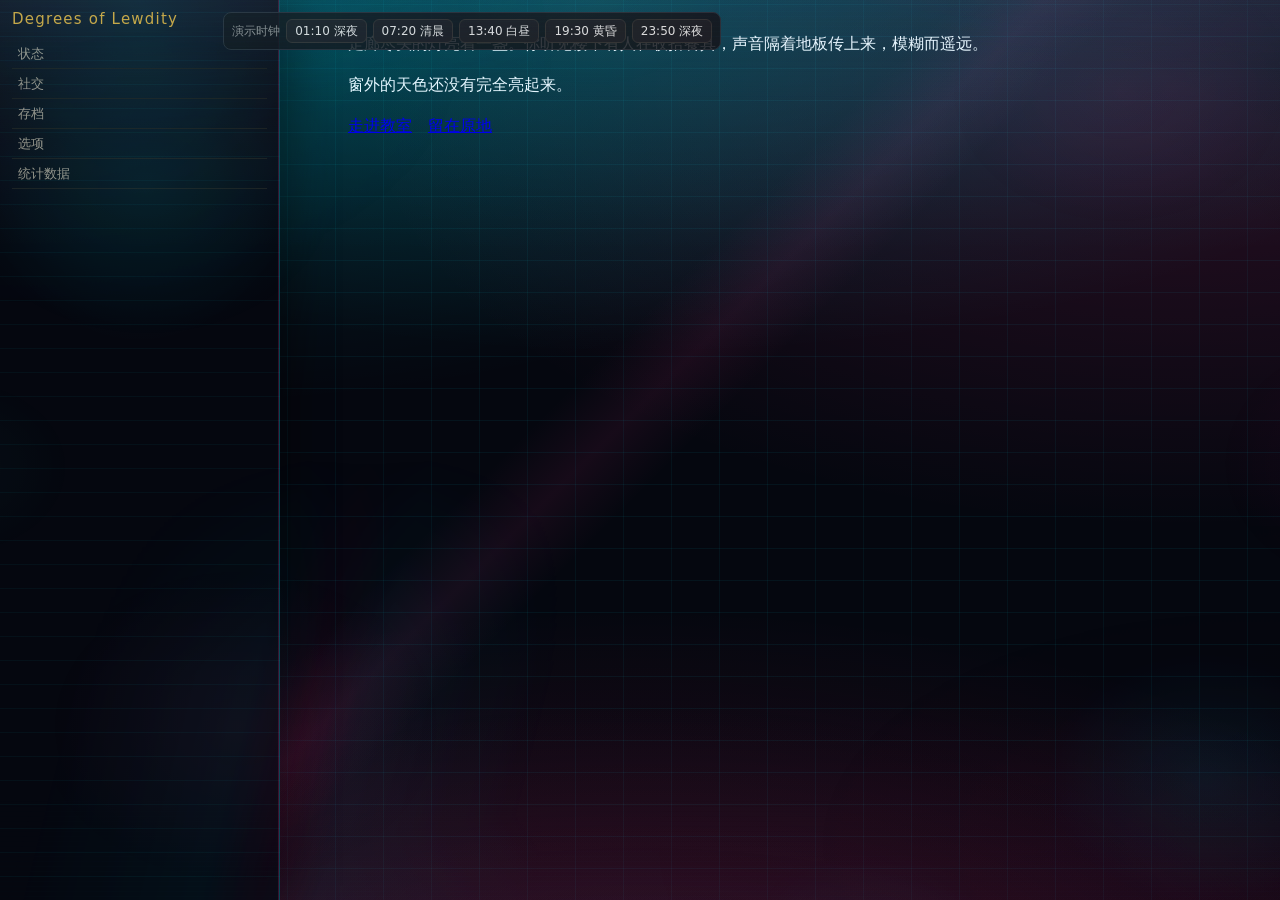
==== commit ad91d96f: "1.5.8: 布景图库健康检查与缺包防误选 图库三哨兵 ready/partial/missing、页内重新检测；缺包禁用图库项与自动背景；自动名单无图提示。306/306 测试、宿主探针与真实 fi" ====
--- a/prototype/index.html
+++ b/prototype/index.html
@@ -7,6 +7,7 @@
 <link rel="stylesheet" href="../src/style.css">
 <link rel="stylesheet" href="../src/maplelantern-native.css">
 <link rel="stylesheet" href="../src/effects.css">
+<link rel="stylesheet" href="../src/deco.css">
 <style>
   /* 仅原型外壳用：复刻 DoL 的真实层级与宽度，用于量测，不进入发布包 */
   html { font: 16px/1 Helmet, Freesans, sans-serif; height: 100%; }
@@ -202,6 +203,8 @@
 
 <script src="../src/core.js"></script>
 <script src="../src/maplelantern-native.js"></script>
+<script src="../src/deco-core.js"></script>
+<script src="../src/deco-panel.js"></script>
 <script src="../src/render.js"></script>
 
 <script>
--- a/src/style.css
+++ b/src/style.css
@@ -149,33 +149,68 @@
   --ml-press-ripple: rgba(200, 255, 242, .22);
 }
 
-#ml-root[data-theme="graphite"] {
-  --ml-bg: #0C0D0F;
-  --ml-bg-soft: #15171B;
-  --ml-bg-raise: #1D2026;
-  --ml-text: #E7E8EA;
-  --ml-muted: #A9ACB2;
-  --ml-faint: #7C8087;
-  --ml-accent: #C9CDD4;
-  --ml-accent-soft: rgba(201, 205, 212, .14);
-  --ml-accent-ink: #101216;
-  --ml-panel-bg: rgba(12, 13, 15, var(--ml-surface-alpha));
+#ml-root[data-theme="grass"] {
+  --ml-bg: #E6F0D4;
+  --ml-bg-soft: #DDE8C6;
+  --ml-bg-raise: #F4F9E9;
+  --ml-line: rgba(27, 122, 110, .34);
+  --ml-line-strong: rgba(20, 138, 124, .62);
+  --ml-text: #20301A;
+  --ml-muted: #5A6A47;
+  --ml-faint: #7D8C6B;
+  --ml-accent: #2F6B2B;
+  --ml-accent-soft: rgba(47, 107, 43, .14);
+  --ml-accent-ink: #F6FBEE;
+  --ml-jade: #3F8F5B;
+  --ml-rose: #9C4A2A;
+  --ml-danger: #AE3A28;
+  --ml-track: rgba(32, 48, 26, .10);
+  --ml-radius: 12px;
+  --ml-card-radius: 14px;
+  --ml-panel-radius: 16px;
+  --ml-panel-bg: rgba(244, 249, 233, var(--ml-surface-alpha));
   --ml-tex-panel:
-    linear-gradient(108deg, transparent 16%, rgba(255, 255, 255, .055) 23%, rgba(255, 255, 255, .012) 31%, transparent 39%, transparent 72%, rgba(255, 255, 255, .028) 78%, transparent 86%),
-    radial-gradient(100% 70% at 50% 0%, rgba(201, 205, 212, .11), transparent 64%),
-    repeating-linear-gradient(45deg, rgba(255, 255, 255, .025) 0 1px, transparent 1px 4px),
-    repeating-linear-gradient(-45deg, rgba(0, 0, 0, .16) 0 2px, transparent 2px 4px),
-    linear-gradient(112deg, transparent 30%, rgba(255, 255, 255, .04) 31%, transparent 32%, transparent 68%, rgba(255, 255, 255, .02) 69%, transparent 70%);
+    radial-gradient(120% 80% at 12% 0%, rgba(47, 107, 43, .10), transparent 58%),
+    radial-gradient(90% 60% at 100% 0%, rgba(255, 233, 168, .22), transparent 62%),
+    repeating-linear-gradient(0deg, rgba(32, 48, 26, .022) 0 1px, transparent 1px 56px);
   --ml-tex-body:
-    repeating-linear-gradient(45deg, rgba(255, 255, 255, .013) 0 1px, transparent 1px 5px),
-    repeating-linear-gradient(-45deg, rgba(0, 0, 0, .08) 0 2px, transparent 2px 5px);
+    radial-gradient(100% 70% at 50% 0%, rgba(47, 107, 43, .06), transparent 70%),
+    repeating-linear-gradient(0deg, rgba(32, 48, 26, .016) 0 2px, transparent 2px 56px);
   --ml-tex-card:
-    linear-gradient(135deg, rgba(201, 205, 212, .08), transparent 58%),
-    radial-gradient(130% 80% at 0% 0%, rgba(255, 255, 255, .045), transparent 55%),
-    repeating-linear-gradient(45deg, rgba(255, 255, 255, .016) 0 1px, transparent 1px 4px),
-    repeating-linear-gradient(90deg, rgba(255, 255, 255, .012) 0 1px, transparent 1px 3px);
-  --ml-press-glow: rgba(201, 205, 212, .42);
-  --ml-press-ripple: rgba(255, 255, 255, .2);
+    linear-gradient(135deg, rgba(47, 107, 43, .08), transparent 58%),
+    radial-gradient(120% 80% at 0% 0%, rgba(255, 233, 168, .18), transparent 55%),
+    repeating-linear-gradient(0deg, rgba(32, 48, 26, .012) 0 1px, transparent 1px 6px);
+  --ml-press-glow: rgba(20, 138, 124, .40);
+  --ml-press-ripple: rgba(20, 138, 124, .14);
+  --ml-ambient-a: rgba(240, 247, 225, .50);
+  --ml-ambient-b: rgba(47, 107, 43, .06);
+  --ml-ambient-speed: 26s;
+  --ml-shadow: 0 24px 64px rgba(30, 60, 30, .22), 0 2px 8px rgba(30, 60, 30, .12);
+}
+
+/* 绿茵是亮色主题：白高光在草底上发灰，换成暖白高光；边缘统一青绿。 */
+#ml-root[data-theme="grass"] .ml-seg-btn[aria-checked="true"] {
+  border-color: rgba(20, 138, 124, .55);
+}
+
+#ml-root[data-theme="grass"] .ml-stat,
+#ml-root[data-theme="grass"] .ml-slot,
+#ml-root[data-theme="grass"] .ml-quick {
+  box-shadow: inset 0 1px 0 rgba(255, 255, 255, .60),
+              inset 0 -1px 0 rgba(32, 48, 26, .10),
+              0 1px 2px rgba(32, 48, 26, .10);
+}
+
+#ml-root[data-theme="grass"] .ml-panel {
+  border-color: rgba(27, 122, 110, .34);
+  box-shadow: var(--ml-shadow),
+              inset 0 1px 0 rgba(255, 255, 255, .55),
+              inset 0 0 0 1px rgba(27, 122, 110, .05);
+}
+
+#ml-root[data-theme="grass"] .ml-mark {
+  background: radial-gradient(70% 60% at 50% 40%, #FFFFFF 0%, #3F8F5B 46%, rgba(47, 107, 43, 0) 72%);
+  box-shadow: 0 0 10px rgba(20, 138, 124, .30), inset 0 0 0 1px rgba(255, 255, 255, .35);
 }
 
 #ml-root[data-theme="star"] {
@@ -388,9 +423,11 @@
   height: 56px;
   border-radius: 50%;
   pointer-events: auto;
-  touch-action: manipulation;
+  /* 拖拽手柄：触摸端禁止浏览器接管成页面滚动，否则 pointermove 会被 pointercancel 掐断。 */
+  touch-action: none;
+  cursor: grab;
   padding: 0;
-  transition: transform .18s ease, filter .18s ease;
+  transition: transform .2s var(--ml-fx-ease-spring, ease), filter .18s ease;
 }
 
 #ml-root .ml-orb[hidden] { display: none; }
@@ -451,7 +488,8 @@
 
 #ml-root .ml-orb:hover { transform: translateY(-1px); filter: brightness(1.08); }
 #ml-root .ml-orb:active { transform: scale(.97); }
-#ml-root[data-dragging="1"] .ml-orb { transition: none; filter: brightness(1.12); }
+#ml-root[data-dragging="1"] .ml-orb { transition: none; filter: brightness(1.12); will-change: transform; cursor: grabbing; }
+#ml-root[data-dragging="1"] { -webkit-user-select: none; user-select: none; cursor: grabbing; }
 
 /* keyframes 见 effects.css */
 
@@ -473,8 +511,11 @@
   left: var(--ml-left-safe, 16px);
   bottom: 92px;
   width: 380px;
+  max-width: calc(var(--ml-vw, 100vw) - 32px);
   height: min(70vh, 620px);
+  height: min(620px, calc(var(--ml-vh, 100vh) * .7));
   max-height: min(70vh, 620px);
+  max-height: min(620px, calc(var(--ml-vh, 100vh) * .7));
   display: flex;
   flex-direction: column;
   pointer-events: auto;
@@ -483,13 +524,21 @@
   background-image: var(--ml-tex-panel);
   border: 1px solid rgba(255, 255, 255, var(--ml-edge));
   border-radius: var(--ml-panel-radius);
-  box-shadow: var(--ml-shadow), inset 0 1px 0 rgba(255, 255, 255, calc(var(--ml-edge) * .55));
+  box-shadow: var(--ml-shadow), inset 0 1px 0 rgba(255, 255, 255, calc(var(--ml-edge) * .55)),
+              inset 0 -26px 40px -34px rgba(0, 0, 0, .45);
   contain: layout style;
   overflow: hidden;
   opacity: 0;
   transform: translateY(10px) scale(.98);
-  transform-origin: 50% 100%;
-  transition: opacity .2s ease, transform var(--ml-fx-dur-panel) var(--ml-fx-ease-out), background-color .34s ease, border-color .34s ease;
+  transform-origin: var(--ml-origin-x, 50%) var(--ml-origin-y, 100%);
+  transition: opacity .2s ease, transform var(--ml-sheet-dur, var(--ml-fx-dur-panel)) var(--ml-fx-ease-out), background-color .34s ease, border-color .34s ease;
+}
+/* 凝光：指针位置换算成面板内百分比，只换 background-image 的附加层，不加节点。 */
+#ml-root .ml-panel[data-light="1"] {
+  background-image:
+    radial-gradient(42% 34% at var(--ml-light-x, 78%) var(--ml-light-y, -8%),
+      rgba(255, 255, 255, var(--ml-sheen-alpha, .12)), transparent 72%),
+    var(--ml-tex-panel);
 }
 /* 主题纹理统一由 --ml-tex-panel 提供；旧的三套单层渐变已并入变量。 */
 
@@ -543,6 +592,18 @@
   animation: ml-panel-ambient var(--ml-ambient-speed, 26s) ease-in-out infinite alternate;
 }
 
+/* 主题切换过场：一层强调色径向光，短促淡出；不占布局、不压文字。
+   放在面板子层 z-index:0，面板本身 overflow:hidden 会裁掉外溢。 */
+#ml-root .ml-theme-wash {
+  position: absolute;
+  inset: 0;
+  z-index: 0;
+  border-radius: inherit;
+  background: radial-gradient(120% 80% at 50% 0%, var(--ml-accent), transparent 62%);
+  opacity: 0;
+  pointer-events: none;
+}
+
 /* 环境光层在内容之下；只抬层级，不改任何盒模型。 */
 #ml-root .ml-panel > .ml-grip,
 #ml-root .ml-panel > .ml-head,
@@ -632,6 +693,7 @@
 #ml-root .ml-ico svg { width: 100%; height: 100%; fill: none; stroke: currentColor; stroke-width: 1.6; stroke-linecap: round; stroke-linejoin: round; }
 
 #ml-root .ml-tabs {
+  position: relative;
   display: flex;
   gap: 2px;
   padding: 0 12px;
@@ -658,7 +720,7 @@
 #ml-root .ml-tab .ml-ico { width: 15px; height: 15px; opacity: .9; }
 #ml-root .ml-tab-label { font-size: calc(12px * var(--dgu-font-scale, 1) * var(--ml-scale, 1)); }
 
-/* 320/390：5 个页签等分容器，避免最后一页被横向裁掉；图标与字号同步收一档。 */
+/* 320/390：6 个页签等分容器，避免最后一页被横向裁掉；图标与字号同步收一档。 */
 @media (max-width: 430px) {
   #ml-root .ml-tabs { gap: 0; padding: 0 6px; }
   #ml-root .ml-tab { flex: 1 1 0; min-width: 0; padding: 0 4px; gap: 4px; }
@@ -667,18 +729,22 @@
 }
 #ml-root .ml-tab:hover { color: var(--ml-muted); background: rgba(255, 255, 255, .03); }
 #ml-root .ml-tab[aria-selected="true"] { color: var(--ml-accent); text-shadow: 0 0 10px var(--ml-accent-soft); }
-#ml-root .ml-tab[aria-selected="true"]::after {
-  content: "";
-  position: absolute;
-  left: 8px;
-  right: 8px;
+/* 单一光线指示器：切页签时从旧标签滑向新标签，而不是每个标签各自淡入。
+   位置/宽度由 render.js#syncTabGlint() 按真实 offset 写入，不写死像素。 */
+#ml-root .ml-tab-glint {
+  position: absolute;
+  left: 0;
   bottom: -1px;
   height: 2px;
+  width: 0;
+  opacity: 0;
+  border-radius: 2px;
   background: var(--ml-accent);
-  border-radius: 2px;
   box-shadow: 0 0 10px var(--ml-accent-soft);
-  transform-origin: left;
-  animation: ml-tabline var(--ml-fx-dur-fast) ease both;
+  pointer-events: none;
+  transition: transform var(--ml-fx-dur-fast) var(--ml-fx-ease-out),
+              width var(--ml-fx-dur-fast) var(--ml-fx-ease-out),
+              opacity .12s ease;
 }
 
 /* ml-hairline / ml-panel-ambient / ml-pane-in / ml-ring-breathe 见 effects.css */
@@ -1075,6 +1141,31 @@
   border-bottom: 1px solid var(--ml-line);
 }
 #ml-root .ml-field:first-child { padding-top: 2px; }
+/* 原生模块开关：标签与开关同一行，说明压在标签下方，9 项一屏尽量放下。 */
+#ml-root .ml-field--opt {
+  flex-direction: row;
+  align-items: center;
+  gap: 2px 10px;
+  padding: 9px 0;
+}
+#ml-root .ml-field--opt .ml-field-k {
+  flex: 1 1 auto;
+  display: flex;
+  flex-direction: column;
+  gap: 2px;
+  min-width: 0;
+}
+#ml-root .ml-field--opt .ml-field-label {
+  color: var(--ml-text);
+  font-size: calc(12px * var(--dgu-font-scale, 1) * var(--ml-scale, 1));
+  letter-spacing: 0;
+}
+#ml-root .ml-field--opt .ml-note {
+  margin: 0;
+  font-size: calc(10px * var(--dgu-font-scale, 1) * var(--ml-scale, 1));
+  line-height: 1.4;
+}
+#ml-root .ml-field--opt .ml-switch-wrap { flex: 0 0 auto; }
 #ml-root .ml-field-k { font-size: calc(11px * var(--dgu-font-scale, 1) * var(--ml-scale, 1)); color: var(--ml-muted); letter-spacing: .1em; }
 #ml-root .ml-seg { display: flex; flex-wrap: wrap; gap: 6px; }
 #ml-root .ml-seg--themes { display: grid; grid-template-columns: repeat(3, minmax(0, 1fr)); }
@@ -1102,6 +1193,269 @@
   background: var(--ml-accent-soft);
   box-shadow: inset 0 1px 0 rgba(255, 255, 255, .06), 0 0 0 1px var(--ml-accent-soft);
 }
+/* 主题预览卡：3×3 仍是九宫格，但每一格先用该主题的底色、强调光、
+   正文层级和专属纹理画出 38px 小场景，再在下方保留主题名。
+   卡片只读 --ml-pv-*，不整体切换主题；选中卡用该主题自己的强调色描边。
+   浅色主题（纸灯 / 绿茵）的卡面也使用各自浅底，名字保持深色正文。 */
+#ml-root .ml-seg--themes .ml-theme-tile {
+  position: relative;
+  min-height: 76px;
+  padding: 6px;
+  display: flex;
+  flex-direction: column;
+  align-items: stretch;
+  gap: 6px;
+  border: 1px solid var(--ml-pv-line);
+  border-radius: 12px;
+  background-color: var(--ml-pv-soft);
+  background-image: linear-gradient(180deg, var(--ml-pv-raise), var(--ml-pv-soft));
+  color: var(--ml-pv-text);
+  text-align: left;
+  overflow: hidden;
+  transform: none;
+  transition: border-color .16s ease, box-shadow .18s ease, transform .12s ease, background-color .16s ease;
+}
+#ml-root .ml-seg--themes .ml-theme-tile:hover {
+  border-color: var(--ml-pv-accent);
+  box-shadow: 0 6px 16px -12px var(--ml-pv-accent);
+  transform: scale(1.015);
+}
+#ml-root .ml-seg--themes .ml-theme-tile:active { box-shadow: none; transform: scale(.97); }
+#ml-root .ml-seg--themes .ml-theme-tile[aria-checked="true"] {
+  border-color: var(--ml-pv-accent);
+  background-color: var(--ml-pv-raise);
+  box-shadow: 0 0 0 1px var(--ml-pv-accent), 0 8px 18px -14px var(--ml-pv-accent), inset 0 1px 0 rgba(255, 255, 255, .16);
+}
+#ml-root .ml-seg--themes .ml-theme-tile[aria-checked="true"] .ml-theme-name { font-weight: 600; }
+#ml-root .ml-seg--themes .ml-theme-tile::after {
+  content: "✓";
+  position: absolute;
+  top: 8px;
+  right: 8px;
+  width: 16px;
+  height: 16px;
+  display: grid;
+  place-items: center;
+  border-radius: 50%;
+  background: var(--ml-pv-accent);
+  color: var(--ml-pv-accent-ink);
+  font-size: calc(9px * var(--dgu-font-scale, 1) * var(--ml-scale, 1));
+  font-weight: 700;
+  line-height: 1;
+  opacity: 0;
+  transform: scale(.55);
+  box-shadow: 0 0 0 1px rgba(255, 255, 255, .30), 0 1px 3px rgba(0, 0, 0, .24);
+  transition: opacity .14s ease, transform .16s var(--ml-fx-ease-spring);
+  pointer-events: none;
+}
+#ml-root .ml-seg--themes .ml-theme-tile[aria-checked="true"]::after { opacity: 1; transform: scale(1); }
+#ml-root .ml-seg--themes .ml-theme-name {
+  display: block;
+  min-width: 0;
+  padding: 0 2px;
+  color: var(--ml-pv-text);
+  font-size: calc(11px * var(--dgu-font-scale, 1) * var(--ml-scale, 1));
+  line-height: 1.25;
+  letter-spacing: .01em;
+  white-space: nowrap;
+  overflow: hidden;
+  text-overflow: ellipsis;
+}
+#ml-root .ml-seg--themes .ml-theme-scene {
+  position: relative;
+  display: block;
+  height: 38px;
+  border-radius: 8px;
+  overflow: hidden;
+  background-color: var(--ml-pv-bg);
+  background-image: linear-gradient(135deg, var(--ml-pv-raise), var(--ml-pv-bg) 72%);
+  box-shadow: inset 0 0 0 1px var(--ml-pv-line), inset 0 -10px 16px rgba(0, 0, 0, .10);
+  isolation: isolate;
+}
+#ml-root .ml-seg--themes .ml-theme-scene::before {
+  content: "";
+  position: absolute;
+  inset: 0;
+  z-index: 1;
+  background: radial-gradient(80% 100% at 80% 0%, var(--ml-pv-accent), transparent 62%);
+  opacity: .20;
+  pointer-events: none;
+}
+#ml-root .ml-seg--themes .ml-theme-scene::after {
+  content: "";
+  position: absolute;
+  left: 8px;
+  top: 10px;
+  z-index: 2;
+  width: 40%;
+  height: 2px;
+  border-radius: 2px;
+  background: var(--ml-pv-text);
+  opacity: .72;
+  box-shadow: 0 5px 0 -.5px var(--ml-pv-muted), 0 10px 0 -.5px var(--ml-pv-muted), 0 15px 0 -.5px var(--ml-pv-rose);
+  pointer-events: none;
+}
+
+/* 自动：四色斜带 + 中央 A，表示跟随宿主主题。 */
+#ml-root .ml-seg--themes .ml-theme-tile[data-theme-preview="auto"] .ml-theme-scene {
+  background-image:
+    linear-gradient(180deg, transparent 40%, rgba(5, 7, 15, .48)),
+    linear-gradient(135deg, rgba(0, 229, 255, .36) 0 24%, rgba(227, 178, 95, .36) 24% 48%, rgba(95, 191, 172, .36) 48% 72%, rgba(143, 166, 255, .36) 72% 100%),
+    linear-gradient(135deg, var(--ml-pv-raise), var(--ml-pv-bg) 72%);
+}
+#ml-root .ml-seg--themes .ml-theme-tile[data-theme-preview="auto"] .ml-theme-scene::after {
+  content: "A";
+  left: 50%;
+  top: 50%;
+  width: 19px;
+  height: 19px;
+  display: grid;
+  place-items: center;
+  border: 1px solid rgba(255, 255, 255, .60);
+  border-radius: 50%;
+  background: rgba(5, 7, 15, .46);
+  color: #fff;
+  font-family: var(--ml-mono, ui-monospace, "SFMono-Regular", Consolas, monospace);
+  font-size: calc(10px * var(--dgu-font-scale, 1) * var(--ml-scale, 1));
+  font-weight: 700;
+  line-height: 1;
+  box-shadow: 0 0 10px rgba(255, 255, 255, .18);
+  opacity: .94;
+  transform: translate(-50%, -50%);
+}
+/* 赛博朋克：霓虹网格。 */
+#ml-root .ml-seg--themes .ml-theme-tile[data-theme-preview="cyberpunk"] .ml-theme-scene {
+  background-image:
+    linear-gradient(rgba(0, 229, 255, .18) 1px, transparent 1px),
+    linear-gradient(90deg, rgba(0, 229, 255, .18) 1px, transparent 1px),
+    linear-gradient(135deg, var(--ml-pv-raise), var(--ml-pv-bg) 72%);
+  background-size: 10px 10px, 10px 10px, 100% 100%;
+}
+/* 琥珀：灯晕 + 细斜纹。 */
+#ml-root .ml-seg--themes .ml-theme-tile[data-theme-preview="amber"] .ml-theme-scene {
+  background-image:
+    radial-gradient(60% 52% at 72% 24%, rgba(255, 240, 210, .40), transparent 70%),
+    repeating-linear-gradient(115deg, rgba(227, 178, 95, .10) 0px, rgba(227, 178, 95, .10) 1px, transparent 1px, transparent 9px),
+    linear-gradient(135deg, var(--ml-pv-raise), var(--ml-pv-bg) 72%);
+}
+/* 青瓷：两道釉光弧。 */
+#ml-root .ml-seg--themes .ml-theme-tile[data-theme-preview="jade"] .ml-theme-scene {
+  background-image:
+    radial-gradient(85% 70% at 18% 92%, rgba(95, 191, 172, .34), transparent 62%),
+    radial-gradient(70% 55% at 92% 20%, rgba(95, 191, 172, .20), transparent 66%),
+    linear-gradient(135deg, var(--ml-pv-raise), var(--ml-pv-bg) 72%);
+}
+/* 星空：三颗定位星 + 蓝色星带。 */
+#ml-root .ml-seg--themes .ml-theme-tile[data-theme-preview="star"] .ml-theme-scene {
+  background-image:
+    radial-gradient(circle at 20% 30%, rgba(255, 255, 255, .92) 0, rgba(255, 255, 255, .92) 1px, transparent 1.5px),
+    radial-gradient(circle at 68% 18%, rgba(255, 255, 255, .88) 0, rgba(255, 255, 255, .88) 1px, transparent 1.5px),
+    radial-gradient(circle at 84% 64%, rgba(255, 255, 255, .82) 0, rgba(255, 255, 255, .82) 1px, transparent 1.5px),
+    radial-gradient(75% 60% at 82% 10%, rgba(143, 166, 255, .34), transparent 62%),
+    linear-gradient(135deg, var(--ml-pv-raise), var(--ml-pv-bg) 72%);
+}
+/* 雾港：横向雾带 + 码头灯。 */
+#ml-root .ml-seg--themes .ml-theme-tile[data-theme-preview="fog"] .ml-theme-scene {
+  background-image:
+    linear-gradient(160deg, rgba(231, 182, 107, .18) 0 18%, transparent 18% 34%, rgba(231, 182, 107, .10) 34% 52%, transparent 52%),
+    radial-gradient(90% 70% at 20% 8%, rgba(231, 182, 107, .28), transparent 66%),
+    linear-gradient(135deg, var(--ml-pv-raise), var(--ml-pv-bg) 72%);
+}
+/* 旧校舍：木纹 + 暖窗。 */
+#ml-root .ml-seg--themes .ml-theme-tile[data-theme-preview="school"] .ml-theme-scene {
+  background-image:
+    repeating-linear-gradient(92deg, rgba(201, 174, 114, .12) 0 2px, transparent 2px 8px),
+    radial-gradient(70% 60% at 78% 20%, rgba(201, 174, 114, .26), transparent 66%),
+    linear-gradient(135deg, var(--ml-pv-raise), var(--ml-pv-bg) 72%);
+}
+/* 纸灯：纸纤维 + 暖白灯面。 */
+#ml-root .ml-seg--themes .ml-theme-tile[data-theme-preview="paper"] .ml-theme-scene {
+  background-image:
+    repeating-linear-gradient(78deg, rgba(169, 54, 42, .08) 0 1px, transparent 1px 7px),
+    radial-gradient(65% 55% at 72% 20%, rgba(255, 255, 255, .62), transparent 70%),
+    linear-gradient(135deg, var(--ml-pv-raise), var(--ml-pv-bg) 72%);
+}
+/* 绿茵：草叶斜纹 + 地平线。 */
+#ml-root .ml-seg--themes .ml-theme-tile[data-theme-preview="grass"] .ml-theme-scene {
+  background-image:
+    repeating-linear-gradient(78deg, rgba(47, 107, 43, .14) 0 1px, transparent 1px 8px),
+    radial-gradient(75% 60% at 20% 100%, rgba(47, 107, 43, .24), transparent 65%),
+    linear-gradient(135deg, var(--ml-pv-raise), var(--ml-pv-bg) 72%);
+}
+
+/* 320/390 的紧凑版：仍是 3 列，只收场景高度、圆角和字号；
+   这段必须放在基础主题卡规则之后，否则同特异性会被上面的 76px/38px 覆盖。 */
+@media (max-width: 430px) {
+  #ml-root .ml-seg--themes { gap: 6px; }
+  #ml-root .ml-seg--themes .ml-theme-tile { min-height: 70px; padding: 5px; gap: 5px; border-radius: 10px; }
+  #ml-root .ml-seg--themes .ml-theme-scene { height: 32px; border-radius: 6px; }
+  #ml-root .ml-seg--themes .ml-theme-name { font-size: calc(10px * var(--dgu-font-scale, 1) * var(--ml-scale, 1)); }
+  #ml-root .ml-seg--themes .ml-theme-tile::after { top: 6px; right: 6px; width: 14px; height: 14px; font-size: calc(8px * var(--dgu-font-scale, 1) * var(--ml-scale, 1)); }
+}
+#ml-root .ml-color { display: flex; align-items: center; gap: 2px; flex-wrap: wrap; min-height: 44px; }
+#ml-root .ml-color[data-inactive="1"] .ml-color-dot[aria-checked="true"]::before {
+  opacity: .55;
+  box-shadow: inset 0 0 0 1px var(--ml-accent);
+}
+#ml-root .ml-color-note { margin: 4px 0 0; }
+#ml-root .ml-color-dot {
+  position: relative;
+  width: 44px;
+  height: 44px;
+  padding: 0;
+  border: 0;
+  border-radius: 50%;
+  background: transparent;
+  display: grid;
+  place-items: center;
+}
+#ml-root .ml-color-dot::before {
+  content: "";
+  width: 26px;
+  height: 26px;
+  border-radius: 50%;
+  background: var(--ml-dot, var(--ml-text));
+  border: 1px solid var(--ml-line-strong);
+  box-shadow: inset 0 1px 0 rgba(255, 255, 255, .14);
+  transition: transform .12s ease, box-shadow .16s ease;
+}
+#ml-root .ml-color-dot:hover::before { transform: scale(1.08); }
+#ml-root .ml-color-dot:active::before { transform: scale(.94); }
+#ml-root .ml-color-dot[aria-checked="true"]::before {
+  box-shadow: 0 0 0 2px var(--ml-bg), 0 0 0 3px var(--ml-accent);
+}
+#ml-root .ml-color-dot.is-auto::after {
+  content: "A";
+  position: absolute;
+  font-size: calc(11px * var(--dgu-font-scale, 1) * var(--ml-scale, 1));
+  font-weight: 700;
+  letter-spacing: 0;
+  color: var(--ml-bg);
+  pointer-events: none;
+}
+#ml-root .ml-color-dot.is-custom::before {
+  background: conic-gradient(from 0deg, #FF5E5E, #FFD25E, #6BE07A, #5ED7FF, #8A7BFF, #FF5EC4, #FF5E5E);
+}
+#ml-root .ml-color-dot.is-custom::after {
+  content: "+";
+  position: absolute;
+  font-size: calc(14px * var(--dgu-font-scale, 1) * var(--ml-scale, 1));
+  font-weight: 700;
+  color: #fff;
+  text-shadow: 0 1px 2px rgba(0, 0, 0, .55);
+  pointer-events: none;
+}
+#ml-root .ml-color-dot:focus-visible::before { outline: 2px solid var(--ml-accent); outline-offset: 2px; }
+#ml-root .ml-color-dot input[type="color"] {
+  position: absolute;
+  inset: 0;
+  width: 100%;
+  height: 100%;
+  opacity: 0;
+  border: 0;
+  padding: 0;
+  cursor: pointer;
+}
 #ml-root .ml-scale { display: flex; align-items: center; gap: 14px; min-height: 44px; }
 #ml-root .ml-slider {
   flex: 1 1 auto;
@@ -1178,14 +1532,16 @@
 /* ---------------------------------------------------------------- 抽屉模式 */
 
 #ml-root[data-sheet="1"] .ml-panel {
-  left: var(--ml-safe-l);
-  right: var(--ml-safe-r);
+  left: max(var(--ml-safe-l), 8px);
+  right: max(var(--ml-safe-r), 8px);
   top: auto;
   bottom: 0;
   width: auto;
+  max-width: none;
   height: auto;
   max-height: 84vh;
   max-height: 84dvh;
+  max-height: calc(var(--ml-vh, 100vh) * .84);
   border-radius: 18px 18px 0 0;
   border-bottom: 0;
   transform: translateY(100%);
@@ -1193,6 +1549,47 @@
   background-image: linear-gradient(180deg, rgba(38, 31, 20, .35) 0%, rgba(11, 13, 16, 0) 22%);
 }
 #ml-root[data-sheet="1"] .ml-panel[data-open="1"] { transform: translateY(var(--ml-sheet-drag, 0px)); }
+
+/* 横屏 / 矮屏：不要拉成 844px 全宽横条。收成居中 560px 抽屉，
+   并允许占 92dvh，让正文区多出一屏可滚动内容。 */
+@media (orientation: landscape) and (max-height: 520px) {
+  #ml-root[data-sheet="1"] .ml-panel {
+    left: 50%;
+    right: auto;
+    width: min(560px, calc(100vw - 16px));
+    width: min(560px, calc(var(--ml-vw, 100vw) - 16px));
+    max-height: 92dvh;
+    max-height: calc(var(--ml-vh, 100vh) * .92);
+    transform: translate(-50%, 100%);
+  }
+  #ml-root[data-sheet="1"] .ml-panel[data-open="1"] {
+    transform: translate(-50%, var(--ml-sheet-drag, 0px));
+  }
+}
+
+/* 320 级小屏：左右收 6px 安全边，头部与正文各降一档内边距；
+   圆环缩到 88，保证 320×568 下页签、金额卡、状态卡不被挤成横向滚动。 */
+@media (max-width: 360px) {
+  #ml-root[data-sheet="1"] .ml-panel {
+    left: max(var(--ml-safe-l), 6px);
+    right: max(var(--ml-safe-r), 6px);
+  }
+  #ml-root[data-sheet="1"] .ml-head {
+    padding: 10px 10px 8px 12px;
+    gap: 8px;
+  }
+  #ml-root[data-sheet="1"] .ml-brand { gap: 8px; }
+  #ml-root[data-sheet="1"] .ml-body { padding: 12px 12px 16px; }
+  #ml-root[data-sheet="1"] .ml-foot {
+    padding-left: 12px;
+    padding-right: 12px;
+    font-size: calc(10px * var(--dgu-font-scale, 1) * var(--ml-scale, 1));
+  }
+  #ml-root[data-sheet="1"] .ml-ring { width: 88px; height: 88px; }
+  #ml-root[data-sheet="1"] .ml-ring-time {
+    font-size: calc(22px * var(--dgu-font-scale, 1) * var(--ml-scale, 1));
+  }
+}
 #ml-root[data-sheet="1"] .ml-grip {
   display: block;
   height: 18px;
@@ -1273,6 +1670,14 @@
 #ml-root[data-motion="off"] .ml-panel { transform: none; }
 #ml-root[data-motion="off"] .ml-panel[data-open="1"] { transform: none; }
 
+/* 切到后台只暂停动画，不回滚状态；23 处 infinite 的常驻开销在这里收口。 */
+#ml-root[data-paused="1"],
+#ml-root[data-paused="1"] *,
+#ml-root[data-paused="1"] *::before,
+#ml-root[data-paused="1"] *::after {
+  animation-play-state: paused !important;
+}
+
 @media (prefers-reduced-motion: reduce) {
   #ml-root *,
   #ml-root *::before,
@@ -1368,7 +1773,7 @@
   border-bottom-color: rgba(0, 229, 255, .2);
 }
 
-#ml-root:is([data-theme="cyberpunk"], [data-theme="auto"]) .ml-tab[aria-selected="true"]::after {
+#ml-root:is([data-theme="cyberpunk"], [data-theme="auto"]) .ml-tab-glint {
   height: 2px;
   background: linear-gradient(90deg, #FF3D9A, #00E5FF);
   box-shadow: 0 0 10px rgba(0, 229, 255, .42);
@@ -1559,14 +1964,6 @@
               inset 0 0 32px rgba(95, 191, 172, .07),
               inset 0 0 0 1px rgba(95, 191, 172, .06);
 }
-#ml-root[data-theme="graphite"] .ml-panel {
-  border-color: rgba(201, 205, 212, .28);
-  box-shadow: var(--ml-shadow),
-              inset 0 1px 0 rgba(255, 255, 255, .16),
-              inset 0 -1px 0 rgba(0, 0, 0, .35),
-              inset 0 0 30px rgba(255, 255, 255, .035),
-              inset 0 0 0 1px rgba(201, 205, 212, .04);
-}
 #ml-root[data-theme="star"] .ml-panel {
   border-color: rgba(143, 166, 255, .36);
   box-shadow: var(--ml-shadow),
@@ -1580,10 +1977,6 @@
 #ml-root[data-theme="jade"] .ml-mark {
   background: radial-gradient(70% 60% at 50% 40%, #E9FFF9 0%, #5FBFAC 46%, rgba(95, 191, 172, 0) 72%);
   box-shadow: 0 0 12px rgba(95, 191, 172, .32), inset 0 0 0 1px rgba(255, 255, 255, .16);
-}
-#ml-root[data-theme="graphite"] .ml-mark {
-  background: conic-gradient(from 210deg at 50% 42%, #F4F6F8, #8B929C 28%, #2A2D33 58%, #D7DBE1 82%, #F4F6F8);
-  box-shadow: 0 0 10px rgba(201, 205, 212, .28), inset 0 0 0 1px rgba(255, 255, 255, .2);
 }
 #ml-root[data-theme="star"] .ml-mark {
   background: radial-gradient(70% 60% at 50% 40%, #FFFFFF 0%, #8FA6FF 44%, rgba(111, 90, 255, 0) 72%);
@@ -1624,13 +2017,16 @@
 
 #ml-root :is(.ml-btn, .ml-tab, .ml-seg-btn, .ml-icon, .ml-switch, .ml-quick) {
   -webkit-tap-highlight-color: transparent;
-  transition: transform .1s ease, filter .1s ease, box-shadow .1s ease,
+  transition: transform var(--ml-fx-dur-press, .18s) var(--ml-fx-ease-spring, ease),
+              filter .16s ease, box-shadow .18s ease,
               background-color .12s ease, border-color .12s ease;
 }
 
 #ml-root :is(.ml-btn, .ml-tab, .ml-seg-btn, .ml-icon, .ml-switch, .ml-quick):active,
 #ml-root .ml-is-pressed {
-  transform: translateY(1px) scale(.972);
+  transform: scale(.972);
+  transition-duration: .09s;
+  transition-timing-function: cubic-bezier(.2, .8, .3, 1);
   filter: brightness(1.14) saturate(1.06);
   box-shadow: inset 0 1px 0 rgba(255, 255, 255, .14),
               0 2px 8px rgba(0, 0, 0, .3),
@@ -1655,3 +2051,41 @@
   #ml-root .ml-native-entry:active { transform: none; }
 }
 
+/* 1.3.7：面板滚动期间临时摘掉 backdrop-filter。
+   面板静止时仍保留完整玻璃；手指滚动、滚轮或页面带动面板背后内容时，
+   只在这一段滚动窗口内关闭模糊，停止 160ms 后自动恢复。
+   只在手机断点生效，桌面保留完整材质。 */
+@media (max-width: 899px) {
+  #ml-root .ml-panel[data-scrolling="1"] {
+    -webkit-backdrop-filter: none !important;
+    backdrop-filter: none !important;
+  }
+}
+
+/* 1.4.19：纸灯浅色主题下，只修确有深底的便利店商品卡。
+   1.4.18 曾把 .traitList .trait 一并写浅字，但基础游戏特质卡只有
+   边框、没有背景，纸灯下是透明浅底，浅字会变成浅底浅字；因此这里
+   收窄到原版优化的深底容器 .ConveniencestoreGoodsClass > div。 */
+html[data-ml-native="on"][data-ml-theme="paper"] #passages .passage .ConveniencestoreGoodsClass > div {
+  color: #E8DFD2;
+}
+html[data-ml-native="on"][data-ml-theme="paper"] #passages .passage .ConveniencestoreGoodsClass > div .black { color: #E8DFD2; }
+html[data-ml-native="on"][data-ml-theme="paper"] #passages .passage .ConveniencestoreGoodsClass > div .gold { color: var(--gold, gold); }
+html[data-ml-native="on"][data-ml-theme="paper"] #passages .passage .ConveniencestoreGoodsClass > div .teal { color: var(--teal, #08c1c1); }
+html[data-ml-native="on"][data-ml-theme="paper"] #passages .passage .ConveniencestoreGoodsClass > div .red { color: var(--red, #ec3535); }
+html[data-ml-native="on"][data-ml-theme="paper"] #passages .passage .ConveniencestoreGoodsClass > div .green { color: var(--green, #38b20a); }
+html[data-ml-native="on"][data-ml-theme="paper"] #passages .passage .ConveniencestoreGoodsClass > div .blue { color: var(--blue, #4372ff); }
+html[data-ml-native="on"][data-ml-theme="paper"] #passages .passage .ConveniencestoreGoodsClass > div .lblue { color: var(--blue-secondary, #559bc0); }
+html[data-ml-native="on"][data-ml-theme="paper"] #passages .passage .ConveniencestoreGoodsClass > div .pink { color: var(--pink, #e40081); }
+html[data-ml-native="on"][data-ml-theme="paper"] #passages .passage .ConveniencestoreGoodsClass > div .purple { color: var(--purple-secondary, #aa4bc8); }
+html[data-ml-native="on"][data-ml-theme="paper"] #passages .passage .ConveniencestoreGoodsClass > div .orange { color: var(--orange, #f28500); }
+
+/* 1.4.19：非纸灯主题下，第三方浮窗里用 .black 写的说明文字会变成
+   黑底黑字（如 DoLSims 的 .black small-description）；这里只在
+   #customOverlayContent 内把 .black 改成当前主题正文色，纸灯仍保留
+   它原本的字色。 */
+html[data-ml-native="on"]:not([data-ml-theme="paper"]) #customOverlayContent .black {
+  color: var(--mln-text);
+}
+
+
--- a/src/maplelantern-native.css
+++ b/src/maplelantern-native.css
@@ -140,42 +140,43 @@
     radial-gradient(80% 58% at 50% 108%, rgb(0 0 0 / 34%), transparent 72%);
 }
 
-html[data-ml-native="on"][data-ml-theme="graphite"] {
-  --mln-bg: #0C0D0F;
-  --mln-surface: #15171B;
-  --mln-surface-2: #1A1D22;
-  --mln-surface-3: #21252C;
-  --mln-border: #2C3038;
-  --mln-border-strong: #424751;
-  --mln-text: #E7E8EA;
-  --mln-muted: #9A9DA4;
-  --mln-faint: #6B6E75;
-  --mln-accent: #C9CDD4;
-  --mln-halo: rgba(201, 205, 212, .18);
-  --mln-halo2: rgba(255, 255, 255, .10);
-  --mln-deep: rgba(2, 3, 5, .56);
-  --mln-jade: #8FD3C4;
-  --mln-rose: #CE7C84;
-  --mln-danger: #C65449;
+html[data-ml-native="on"][data-ml-theme="grass"] {
+  --mln-bg: #E6F0D4;
+  --mln-surface: #DDE8C6;
+  --mln-surface-2: #E7F1D6;
+  --mln-surface-3: #F4F9E9;
+  --mln-border: rgb(27 122 110 / 34%);
+  --mln-border-strong: rgb(20 138 124 / 62%);
+  --mln-text: #20301A;
+  --mln-muted: #5A6A47;
+  --mln-faint: #7D8C6B;
+  --mln-accent: #2F6B2B;
+  --mln-jade: #3F8F5B;
+  --mln-rose: #9C4A2A;
+  --mln-danger: #AE3A28;
+  --mln-radius: 12px;
+  --mln-radius-sm: 9px;
+  --mln-mono: "Cascadia Mono", "JetBrains Mono", "SFMono-Regular", Consolas, monospace;
+  --mln-glow: rgb(20 138 124 / 20%);
+  --mln-halo: rgb(255 233 168 / 30%);
+  --mln-halo2: rgb(47 107 43 / 14%);
+  --mln-deep: rgb(20 40 20 / 22%);
   --mln-overlay-texture:
-    linear-gradient(108deg, transparent 16%, rgb(255 255 255 / 5%) 23%, rgb(255 255 255 / 1%) 31%, transparent 39%, transparent 72%, rgb(255 255 255 / 3%) 78%, transparent 86%),
-    radial-gradient(100% 70% at 50% 0, rgb(201 205 212 / 9%), transparent 64%),
-    repeating-linear-gradient(45deg, rgb(255 255 255 / 2.2%) 0 1px, transparent 1px 4px),
-    repeating-linear-gradient(-45deg, rgb(0 0 0 / 14%) 0 2px, transparent 2px 4px);
+    linear-gradient(135deg, rgb(255 255 255 / 20%), transparent 46%),
+    radial-gradient(120% 70% at 100% 0, rgb(255 233 168 / 26%), transparent 54%),
+    radial-gradient(90% 60% at 0 100%, rgb(27 122 110 / 10%), transparent 60%),
+    repeating-linear-gradient(0deg, rgb(32 48 26 / 2.2%) 0 2px, transparent 2px 56px);
   --mln-bar-texture:
-    radial-gradient(100% 60% at 50% 0, rgb(201 205 212 / 8%), transparent 64%),
-    repeating-linear-gradient(45deg, rgb(255 255 255 / 2%) 0 1px, transparent 1px 4px),
-    repeating-linear-gradient(-45deg, rgb(0 0 0 / 10%) 0 2px, transparent 2px 4px);
+    radial-gradient(120% 62% at 50% 0, rgb(255 255 255 / 30%), transparent 64%),
+    repeating-linear-gradient(0deg, rgb(32 48 26 / 2%) 0 2px, transparent 2px 56px);
   --mln-surface-texture:
-    linear-gradient(135deg, rgb(201 205 212 / 6%), transparent 58%),
-    repeating-linear-gradient(45deg, rgb(255 255 255 / 1.5%) 0 1px, transparent 1px 4px);
+    linear-gradient(135deg, rgb(47 107 43 / 8%), transparent 58%),
+    repeating-linear-gradient(0deg, rgb(32 48 26 / 1.6%) 0 1px, transparent 1px 6px);
   --mln-page-texture:
-    radial-gradient(110% 82% at 50% -8%, rgb(201 205 212 / 14%), transparent 62%),
-    linear-gradient(180deg, rgb(255 255 255 / 7%), transparent 26%, transparent 76%, rgb(0 0 0 / 30%)),
-    repeating-linear-gradient(108deg, rgb(255 255 255 / 4.5%) 0 1px, transparent 1px 3px),
-    repeating-linear-gradient(108deg, rgb(0 0 0 / 12%) 0 2px, transparent 2px 5px),
-    repeating-linear-gradient(0deg, transparent 0 23px, rgb(255 255 255 / 3%) 23px 24px),
-    radial-gradient(78% 58% at 50% 108%, rgb(0 0 0 / 42%), transparent 72%);
+    radial-gradient(120% 84% at 12% -4%, rgb(255 233 168 / 30%), transparent 60%),
+    radial-gradient(100% 76% at 92% 8%, rgb(47 107 43 / 14%), transparent 64%),
+    linear-gradient(180deg, rgb(255 255 255 / 18%), transparent 30%, transparent 78%, rgb(32 48 26 / 10%)),
+    repeating-linear-gradient(0deg, rgb(240 247 225 / 55%) 0 28px, rgb(223 234 202 / 45%) 28px 56px);
 }
 
 html[data-ml-native="on"][data-ml-theme="star"] {
@@ -224,85 +225,7 @@
     radial-gradient(78% 52% at 58% 34%, rgb(143 166 255 / 18%), transparent 70%),
     linear-gradient(58deg, transparent 26%, rgb(156 174 255 / 16%) 38%, rgb(226 234 255 / 28%) 47%, rgb(146 166 255 / 15%) 56%, transparent 72%),
     linear-gradient(58deg, transparent 34%, rgb(255 255 255 / 9%) 44%, transparent 58%),
-    radial-gradient(64% 42% at 50% 80%, rgb(76 58 180 / 18%), transparent 75%),
-    radial-gradient(2.6px 2.6px at 7% 9%, rgb(255 255 255 / 98%) 0, rgb(196 208 255 / 52%) 48%, transparent 100%),
-    radial-gradient(1.2px 1.2px at 15% 18%, rgb(255 255 255 / 88%) 0, transparent 1.6px),
-    radial-gradient(1.8px 1.8px at 24% 7%, rgb(255 255 255 / 72%) 0, transparent 2.2px),
-    radial-gradient(3.2px 3.2px at 33% 15%, rgb(255 255 255 / 100%) 0, rgb(205 216 255 / 58%) 44%, transparent 100%),
-    radial-gradient(1.1px 1.1px at 41% 4%, rgb(206 218 255 / 82%) 0, transparent 1.5px),
-    radial-gradient(1.6px 1.6px at 52% 12%, rgb(255 255 255 / 90%) 0, transparent 2.1px),
-    radial-gradient(1.2px 1.2px at 61% 21%, rgb(196 208 255 / 72%) 0, transparent 1.6px),
-    radial-gradient(3.6px 3.6px at 72% 8%, rgb(255 255 255 / 100%) 0, rgb(190 205 255 / 62%) 46%, transparent 100%),
-    radial-gradient(1.4px 1.4px at 83% 17%, rgb(214 224 255 / 86%) 0, transparent 1.9px),
-    radial-gradient(2.1px 2.1px at 94% 6%, rgb(255 255 255 / 78%) 0, transparent 2.6px),
-    radial-gradient(1.2px 1.2px at 5% 29%, rgb(202 214 255 / 66%) 0, transparent 1.6px),
-    radial-gradient(3.8px 3.8px at 12% 39%, rgb(255 255 255 / 100%) 0, rgb(206 216 255 / 66%) 42%, transparent 100%),
-    radial-gradient(1.4px 1.4px at 20% 48%, rgb(255 255 255 / 62%) 0, transparent 1.9px),
-    radial-gradient(2.4px 2.4px at 29% 34%, rgb(228 236 255 / 92%) 0, rgb(143 166 255 / 44%) 55%, transparent 100%),
-    radial-gradient(1.1px 1.1px at 39% 44%, rgb(255 255 255 / 76%) 0, transparent 1.5px),
-    radial-gradient(4.2px 4.2px at 48% 31%, rgb(255 255 255 / 100%) 0, rgb(196 208 255 / 70%) 44%, transparent 100%),
-    radial-gradient(1.3px 1.3px at 58% 42%, rgb(255 255 255 / 68%) 0, transparent 1.7px),
-    radial-gradient(2.2px 2.2px at 68% 35%, rgb(255 255 255 / 94%) 0, transparent 2.7px),
-    radial-gradient(1.5px 1.5px at 78% 47%, rgb(206 218 255 / 76%) 0, transparent 2px),
-    radial-gradient(4.6px 4.6px at 88% 37%, rgb(255 255 255 / 100%) 0, rgb(214 224 255 / 72%) 40%, transparent 100%),
-    radial-gradient(1.2px 1.2px at 96% 49%, rgb(216 226 255 / 84%) 0, transparent 1.6px),
-    radial-gradient(2.8px 2.8px at 8% 61%, rgb(255 255 255 / 100%) 0, rgb(196 208 255 / 52%) 52%, transparent 100%),
-    radial-gradient(1.1px 1.1px at 18% 70%, rgb(196 208 255 / 66%) 0, transparent 1.5px),
-    radial-gradient(3.4px 3.4px at 27% 58%, rgb(255 255 255 / 98%) 0, rgb(170 188 255 / 56%) 48%, transparent 100%),
-    radial-gradient(1.4px 1.4px at 37% 68%, rgb(212 222 255 / 78%) 0, transparent 1.9px),
-    radial-gradient(2.3px 2.3px at 46% 54%, rgb(255 255 255 / 88%) 0, transparent 2.8px),
-    radial-gradient(1.2px 1.2px at 56% 67%, rgb(255 255 255 / 64%) 0, transparent 1.6px),
-    radial-gradient(4.8px 4.8px at 65% 57%, rgb(255 255 255 / 100%) 0, rgb(196 208 255 / 64%) 42%, transparent 100%),
-    radial-gradient(1.3px 1.3px at 74% 72%, rgb(255 255 255 / 70%) 0, transparent 1.7px),
-    radial-gradient(2.6px 2.6px at 84% 61%, rgb(255 255 255 / 96%) 0, rgb(214 224 255 / 52%) 50%, transparent 100%),
-    radial-gradient(1.1px 1.1px at 93% 74%, rgb(196 208 255 / 76%) 0, transparent 1.5px),
-    radial-gradient(3.6px 3.6px at 4% 84%, rgb(255 255 255 / 100%) 0, rgb(180 198 255 / 58%) 46%, transparent 100%),
-    radial-gradient(1.5px 1.5px at 14% 92%, rgb(216 226 255 / 82%) 0, transparent 2px),
-    radial-gradient(2.8px 2.8px at 24% 81%, rgb(255 255 255 / 96%) 0, transparent 3.3px),
-    radial-gradient(1.2px 1.2px at 35% 94%, rgb(255 255 255 / 72%) 0, transparent 1.6px),
-    radial-gradient(3.9px 3.9px at 44% 85%, rgb(255 255 255 / 100%) 0, rgb(206 216 255 / 66%) 44%, transparent 100%),
-    radial-gradient(1.4px 1.4px at 54% 96%, rgb(255 255 255 / 90%) 0, transparent 1.8px),
-    radial-gradient(2.4px 2.4px at 63% 86%, rgb(228 236 255 / 88%) 0, rgb(143 166 255 / 40%) 55%, transparent 100%),
-    radial-gradient(1.1px 1.1px at 73% 95%, rgb(255 255 255 / 74%) 0, transparent 1.5px),
-    radial-gradient(3.2px 3.2px at 82% 88%, rgb(255 255 255 / 98%) 0, transparent 3.7px),
-    radial-gradient(1.3px 1.3px at 91% 96%, rgb(216 226 255 / 86%) 0, transparent 1.7px),
-    radial-gradient(2.2px 2.2px at 48% 76%, rgb(255 255 255 / 60%) 0, transparent 2.7px),
-    radial-gradient(1.6px 1.6px at 56% 24%, rgb(255 255 255 / 92%) 0, transparent 2.1px),
-    radial-gradient(1px 1px at 63% 8%, rgb(255 255 255 / 80%) 0, transparent 1.4px),
-    radial-gradient(2.7px 2.7px at 70% 25%, rgb(255 255 255 / 86%) 0, transparent 3.2px),
-    radial-gradient(1.2px 1.2px at 77% 39%, rgb(255 255 255 / 72%) 0, transparent 1.6px),
-    radial-gradient(3.4px 3.4px at 86% 22%, rgb(255 255 255 / 96%) 0, transparent 3.9px),
-    radial-gradient(1.4px 1.4px at 95% 31%, rgb(214 224 255 / 80%) 0, transparent 1.8px),
-    radial-gradient(2.1px 2.1px at 3% 47%, rgb(255 255 255 / 84%) 0, transparent 2.6px),
-    radial-gradient(1.1px 1.1px at 11% 55%, rgb(255 255 255 / 68%) 0, transparent 1.5px),
-    radial-gradient(3.1px 3.1px at 22% 64%, rgb(255 255 255 / 94%) 0, transparent 3.6px),
-    radial-gradient(1.3px 1.3px at 31% 88%, rgb(206 218 255 / 78%) 0, transparent 1.7px),
-    radial-gradient(2.5px 2.5px at 40% 74%, rgb(255 255 255 / 88%) 0, transparent 3px),
-    radial-gradient(1.1px 1.1px at 49% 63%, rgb(255 255 255 / 64%) 0, transparent 1.5px),
-    radial-gradient(3.7px 3.7px at 59% 78%, rgb(255 255 255 / 100%) 0, transparent 4.2px),
-    radial-gradient(1.4px 1.4px at 68% 90%, rgb(216 226 255 / 84%) 0, transparent 1.8px),
-    radial-gradient(2.9px 2.9px at 79% 76%, rgb(255 255 255 / 96%) 0, transparent 3.4px),
-    radial-gradient(1.2px 1.2px at 88% 82%, rgb(255 255 255 / 70%) 0, transparent 1.6px),
-    radial-gradient(4.1px 4.1px at 96% 69%, rgb(255 255 255 / 100%) 0, transparent 4.6px),
-    radial-gradient(6px 1px at 18% 22%, rgb(255 255 255 / 18%) 0, transparent 6px),
-    radial-gradient(1px 6px at 18% 22%, rgb(255 255 255 / 16%) 0, transparent 6px),
-    radial-gradient(7px 1px at 88% 37%, rgb(255 255 255 / 20%) 0, transparent 7px),
-    radial-gradient(1px 7px at 88% 37%, rgb(255 255 255 / 18%) 0, transparent 7px),
-    radial-gradient(6px 6px at 12% 14%, rgb(255 255 255 / 100%) 0, rgb(190 205 255 / 55%) 36%, transparent 100%),
-    radial-gradient(5px 5px at 34% 26%, rgb(255 255 255 / 100%) 0, rgb(170 190 255 / 48%) 40%, transparent 100%),
-    radial-gradient(6.4px 6.4px at 62% 18%, rgb(255 255 255 / 100%) 0, rgb(205 218 255 / 58%) 38%, transparent 100%),
-    radial-gradient(5.2px 5.2px at 84% 44%, rgb(255 255 255 / 100%) 0, rgb(185 202 255 / 50%) 40%, transparent 100%),
-    radial-gradient(6.8px 6.8px at 24% 56%, rgb(255 255 255 / 100%) 0, rgb(200 214 255 / 56%) 36%, transparent 100%),
-    radial-gradient(5.4px 5.4px at 48% 66%, rgb(255 255 255 / 100%) 0, rgb(176 196 255 / 46%) 42%, transparent 100%),
-    radial-gradient(6.2px 6.2px at 72% 60%, rgb(255 255 255 / 100%) 0, rgb(212 224 255 / 58%) 38%, transparent 100%),
-    radial-gradient(5px 5px at 92% 78%, rgb(255 255 255 / 100%) 0, rgb(190 208 255 / 48%) 40%, transparent 100%),
-    radial-gradient(6.6px 6.6px at 8% 76%, rgb(255 255 255 / 100%) 0, rgb(196 210 255 / 54%) 36%, transparent 100%),
-    radial-gradient(5.8px 5.8px at 38% 88%, rgb(255 255 255 / 100%) 0, rgb(180 198 255 / 50%) 40%, transparent 100%),
-    radial-gradient(6px 6px at 66% 84%, rgb(255 255 255 / 100%) 0, rgb(206 220 255 / 56%) 38%, transparent 100%),
-    radial-gradient(5.2px 5.2px at 18% 42%, rgb(255 255 255 / 94%) 0, rgb(190 205 255 / 44%) 46%, transparent 100%),
-    radial-gradient(5.6px 5.6px at 54% 46%, rgb(255 255 255 / 96%) 0, rgb(198 212 255 / 46%) 44%, transparent 100%),
-    radial-gradient(5px 5px at 78% 28%, rgb(255 255 255 / 92%) 0, rgb(184 200 255 / 42%) 46%, transparent 100%),
-    radial-gradient(5.4px 5.4px at 28% 76%, rgb(255 255 255 / 90%) 0, rgb(188 204 255 / 44%) 44%, transparent 100%);
+    radial-gradient(64% 42% at 50% 80%, rgb(76 58 180 / 18%), transparent 75%);
 }
 
 html[data-ml-native="on"][data-ml-theme="fog"] {
@@ -404,8 +327,10 @@
 html[data-ml-native="on"][data-ml-theme="school"] #history-backward,
 html[data-ml-native="on"][data-ml-theme="school"] #history-forward { color: var(--mln-muted); }
 
-html[data-ml-native="on"][data-ml-theme="fog"] #passages .passage .red { color: #E58C7F; }
-html[data-ml-native="on"][data-ml-theme="school"] #passages .passage .red { color: #E08373; }
+html[data-ml-native="on"][data-ml-theme="fog"] #passages .passage > .red,
+html[data-ml-native="on"][data-ml-theme="fog"] #passages .passage > :not(#phone-wrapper) .red { color: #E58C7F; }
+html[data-ml-native="on"][data-ml-theme="school"] #passages .passage > .red,
+html[data-ml-native="on"][data-ml-theme="school"] #passages .passage > :not(#phone-wrapper) .red { color: #E08373; }
 
 html[data-ml-native="on"][data-ml-theme="fog"] #gameVersionDisplay,
 html[data-ml-native="on"][data-ml-theme="fog"] #gameVersionDisplay2,
@@ -457,36 +382,75 @@
 }
 
 /* 纸灯是亮色主题：深色文字不能带暗阴影，状态色与危险按钮要换成深色墨。 */
-html[data-ml-native="on"][data-ml-theme="paper"] #mobileStats .stat {
+html[data-ml-native="on"][data-ml-opt-rail-skin="1"][data-ml-theme="paper"] #mobileStats .stat {
   text-shadow: none;
 }
 
-html[data-ml-native="on"][data-ml-theme="paper"] #mobileStats .stat.green { color: #2F6B45; border-color: rgb(47 107 69 / 46%); background: linear-gradient(180deg, rgb(47 107 69 / 6%), transparent), rgb(47 107 69 / 8%); }
-html[data-ml-native="on"][data-ml-theme="paper"] #mobileStats .stat.teal { color: #256E6B; border-color: rgb(37 110 107 / 46%); background: linear-gradient(180deg, rgb(37 110 107 / 6%), transparent), rgb(37 110 107 / 8%); }
-html[data-ml-native="on"][data-ml-theme="paper"] #mobileStats .stat.blue { color: #2C4F85; border-color: rgb(44 79 133 / 46%); background: linear-gradient(180deg, rgb(44 79 133 / 6%), transparent), rgb(44 79 133 / 8%); }
-html[data-ml-native="on"][data-ml-theme="paper"] #mobileStats .stat.lblue { color: #2E6378; border-color: rgb(46 99 120 / 46%); background: linear-gradient(180deg, rgb(46 99 120 / 6%), transparent), rgb(46 99 120 / 8%); }
-html[data-ml-native="on"][data-ml-theme="paper"] #mobileStats .stat.pink { color: #8A3D6A; border-color: rgb(138 61 106 / 46%); background: linear-gradient(180deg, rgb(138 61 106 / 6%), transparent), rgb(138 61 106 / 8%); }
-html[data-ml-native="on"][data-ml-theme="paper"] #mobileStats .stat.purple { color: #5D3F86; border-color: rgb(93 63 134 / 46%); background: linear-gradient(180deg, rgb(93 63 134 / 6%), transparent), rgb(93 63 134 / 8%); }
-html[data-ml-native="on"][data-ml-theme="paper"] #mobileStats .stat.red { color: #9E2F25; border-color: rgb(158 47 37 / 46%); background: linear-gradient(180deg, rgb(158 47 37 / 6%), transparent), rgb(158 47 37 / 8%); }
-html[data-ml-native="on"][data-ml-theme="paper"] #mobileStats .stat.orange { color: #8A4B1E; border-color: rgb(138 75 30 / 46%); background: linear-gradient(180deg, rgb(138 75 30 / 6%), transparent), rgb(138 75 30 / 8%); }
+html[data-ml-native="on"][data-ml-opt-rail-skin="1"][data-ml-theme="paper"] #mobileStats .stat.green { color: #2F6B45; border-color: rgb(47 107 69 / 46%); background: linear-gradient(180deg, rgb(47 107 69 / 6%), transparent), rgb(47 107 69 / 8%); }
+html[data-ml-native="on"][data-ml-opt-rail-skin="1"][data-ml-theme="paper"] #mobileStats .stat.teal { color: #256E6B; border-color: rgb(37 110 107 / 46%); background: linear-gradient(180deg, rgb(37 110 107 / 6%), transparent), rgb(37 110 107 / 8%); }
+html[data-ml-native="on"][data-ml-opt-rail-skin="1"][data-ml-theme="paper"] #mobileStats .stat.blue { color: #2C4F85; border-color: rgb(44 79 133 / 46%); background: linear-gradient(180deg, rgb(44 79 133 / 6%), transparent), rgb(44 79 133 / 8%); }
+html[data-ml-native="on"][data-ml-opt-rail-skin="1"][data-ml-theme="paper"] #mobileStats .stat.lblue { color: #2E6378; border-color: rgb(46 99 120 / 46%); background: linear-gradient(180deg, rgb(46 99 120 / 6%), transparent), rgb(46 99 120 / 8%); }
+html[data-ml-native="on"][data-ml-opt-rail-skin="1"][data-ml-theme="paper"] #mobileStats .stat.pink { color: #8A3D6A; border-color: rgb(138 61 106 / 46%); background: linear-gradient(180deg, rgb(138 61 106 / 6%), transparent), rgb(138 61 106 / 8%); }
+html[data-ml-native="on"][data-ml-opt-rail-skin="1"][data-ml-theme="paper"] #mobileStats .stat.purple { color: #5D3F86; border-color: rgb(93 63 134 / 46%); background: linear-gradient(180deg, rgb(93 63 134 / 6%), transparent), rgb(93 63 134 / 8%); }
+html[data-ml-native="on"][data-ml-opt-rail-skin="1"][data-ml-theme="paper"] #mobileStats .stat.red { color: #9E2F25; border-color: rgb(158 47 37 / 46%); background: linear-gradient(180deg, rgb(158 47 37 / 6%), transparent), rgb(158 47 37 / 8%); }
+html[data-ml-native="on"][data-ml-opt-rail-skin="1"][data-ml-theme="paper"] #mobileStats .stat.orange { color: #8A4B1E; border-color: rgb(138 75 30 / 46%); background: linear-gradient(180deg, rgb(138 75 30 / 6%), transparent), rgb(138 75 30 / 8%); }
+
+/* 纸灯的左轨时间块原先是亮米色字（#F6E7C9）配金色 .vertical，数字在浅纸底
+   上几乎发白。时间数字与日期竖排统一压成墨色，并去掉暗阴影；只改颜色，
+   不动 60px 高度与 28px 宽度。 */
+html[data-ml-native="on"][data-ml-theme="paper"] #mobileStats .stat.time,
+html[data-ml-native="on"][data-ml-theme="paper"] #mobileStats .stat.time .vertical {
+  color: #2A2118 !important;
+  opacity: 1;
+  text-shadow: none;
+  font-weight: 800;
+}
+
+html[data-ml-native="on"][data-ml-theme="paper"] #mobileStats .stat.time .vertical {
+  color: #1F1912 !important;
+}
+
+/* 开启四格时金额/时间在浅色卡片上，用墨色时间，避免亮底浅字。 */
+html[data-ml-native="on"][data-ml-opt-stats="1"][data-ml-theme="paper"] #stats .clockContainer {
+  color: #1F1912 !important;
+  text-shadow: none;
+  font-weight: 700;
+}
+
+/* 关闭四格恢复原版深色条；纸灯的墨色会变成黑底黑字，这里回浅字。 */
+html[data-ml-native="on"]:not([data-ml-opt-stats="1"])[data-ml-theme="paper"] #stats .centered-elements > div,
+html[data-ml-native="on"]:not([data-ml-opt-stats="1"])[data-ml-theme="paper"] #stats .centered-elements .true,
+html[data-ml-native="on"]:not([data-ml-opt-stats="1"])[data-ml-theme="paper"] #stats .clockContainer {
+  color: #F5ECD9 !important;
+  text-shadow: none;
+}
 
 /* 亮纸底上的原版语义色（青/金/红等）对比不足，换成同色系深墨；逐项均 ≥4.5:1。 */
-html[data-ml-native="on"][data-ml-theme="paper"] #passages .passage .gold { color: #6F5210; }
-html[data-ml-native="on"][data-ml-theme="paper"] #passages .passage .teal { color: #0E5F5F; }
-html[data-ml-native="on"][data-ml-theme="paper"] #passages .passage .red { color: #A02A1F; }
-html[data-ml-native="on"][data-ml-theme="paper"] #passages .passage .green { color: #2F6B45; }
-html[data-ml-native="on"][data-ml-theme="paper"] #passages .passage .blue { color: #2C4F85; }
-html[data-ml-native="on"][data-ml-theme="paper"] #passages .passage .lblue { color: #2E6378; }
-html[data-ml-native="on"][data-ml-theme="paper"] #passages .passage .pink { color: #8A3D6A; }
-html[data-ml-native="on"][data-ml-theme="paper"] #passages .passage .purple { color: #5D3F86; }
-html[data-ml-native="on"][data-ml-theme="paper"] #passages .passage .orange { color: #8A4B1E; }
+html[data-ml-native="on"][data-ml-theme="paper"] #passages .passage > .gold,
+html[data-ml-native="on"][data-ml-theme="paper"] #passages .passage > :not(#phone-wrapper) .gold { color: #6F5210; }
+html[data-ml-native="on"][data-ml-theme="paper"] #passages .passage > .teal,
+html[data-ml-native="on"][data-ml-theme="paper"] #passages .passage > :not(#phone-wrapper) .teal { color: #0E5F5F; }
+html[data-ml-native="on"][data-ml-theme="paper"] #passages .passage > .red,
+html[data-ml-native="on"][data-ml-theme="paper"] #passages .passage > :not(#phone-wrapper) .red { color: #A02A1F; }
+html[data-ml-native="on"][data-ml-theme="paper"] #passages .passage > .green,
+html[data-ml-native="on"][data-ml-theme="paper"] #passages .passage > :not(#phone-wrapper) .green { color: #2F6B45; }
+html[data-ml-native="on"][data-ml-theme="paper"] #passages .passage > .blue,
+html[data-ml-native="on"][data-ml-theme="paper"] #passages .passage > :not(#phone-wrapper) .blue { color: #2C4F85; }
+html[data-ml-native="on"][data-ml-theme="paper"] #passages .passage > .lblue,
+html[data-ml-native="on"][data-ml-theme="paper"] #passages .passage > :not(#phone-wrapper) .lblue { color: #2E6378; }
+html[data-ml-native="on"][data-ml-theme="paper"] #passages .passage > .pink,
+html[data-ml-native="on"][data-ml-theme="paper"] #passages .passage > :not(#phone-wrapper) .pink { color: #8A3D6A; }
+html[data-ml-native="on"][data-ml-theme="paper"] #passages .passage > .purple,
+html[data-ml-native="on"][data-ml-theme="paper"] #passages .passage > :not(#phone-wrapper) .purple { color: #5D3F86; }
+html[data-ml-native="on"][data-ml-theme="paper"] #passages .passage > .orange,
+html[data-ml-native="on"][data-ml-theme="paper"] #passages .passage > :not(#phone-wrapper) .orange { color: #8A4B1E; }
 
 /* 纸灯的亮底同样要覆盖原生侧栏与开始页说明：原版这些位置用金色/浅灰/浅白写死。 */
 html[data-ml-native="on"][data-ml-theme="paper"] #startCaption .gold { color: #6F5210; }
 html[data-ml-native="on"][data-ml-theme="paper"] #startCaption .link-external { color: #2C4F85; }
 html[data-ml-native="on"][data-ml-theme="paper"] #ui-bar a.link-external { color: #2C4F85; }
-html[data-ml-native="on"][data-ml-theme="paper"] #menu a { color: var(--mln-text); }
-html[data-ml-native="on"][data-ml-theme="paper"] #menu a:hover { color: var(--mln-accent); }
+html[data-ml-native="on"][data-ml-opt-sidebar="1"][data-ml-theme="paper"] #menu a { color: var(--mln-text); }
+html[data-ml-native="on"][data-ml-opt-sidebar="1"][data-ml-theme="paper"] #menu a:hover { color: var(--mln-accent); }
 html[data-ml-native="on"][data-ml-theme="paper"] #ui-bar .macro-button {
   background: var(--mln-surface-2);
   color: var(--mln-text);
@@ -496,7 +460,8 @@
   background: var(--mln-surface-3);
   border-color: var(--mln-border-strong);
 }
-html[data-ml-native="on"][data-ml-theme="paper"] #passages .passage .small-description { color: var(--mln-muted); }
+html[data-ml-native="on"][data-ml-theme="paper"] #passages .passage > .small-description,
+html[data-ml-native="on"][data-ml-theme="paper"] #passages .passage > :not(#phone-wrapper) .small-description { color: var(--mln-muted); }
 html[data-ml-native="on"][data-ml-theme="paper"] #gameVersionDisplay,
 html[data-ml-native="on"][data-ml-theme="paper"] #gameVersionDisplay2 { color: var(--mln-muted); }
 
@@ -532,6 +497,108 @@
 html[data-ml-native="on"][data-ml-theme="paper"] #customOverlayContent:not(:has(#cheat_extended_options,#CE_settingsDiv,.CEtab,.CEbuttonBar,.CEDISPLAY,#mce-root)),
 html[data-ml-native="on"][data-ml-theme="paper"] #ui-dialog-body:not(:has(#cheat_extended_options,#CE_settingsDiv,.CEtab,.CEbuttonBar,.CEDISPLAY,#mce-root)) {
   background-color: rgb(251 244 230 / 62%);
+}
+
+/* 绿茵同样走亮色策略：原版深底写死的浅字/语义色在草底上要压成深墨，
+   边缘统一青绿；只改颜色与描边，不动任何尺寸。 */
+html[data-ml-native="on"][data-ml-opt-rail-skin="1"][data-ml-theme="grass"] #mobileStats .stat {
+  text-shadow: none;
+}
+
+html[data-ml-native="on"][data-ml-opt-rail-skin="1"][data-ml-theme="grass"] #mobileStats .stat.green { color: #2F6B45; border-color: rgb(47 107 69 / 46%); background: linear-gradient(180deg, rgb(47 107 69 / 6%), transparent), rgb(47 107 69 / 8%); }
+html[data-ml-native="on"][data-ml-opt-rail-skin="1"][data-ml-theme="grass"] #mobileStats .stat.teal { color: #14665F; border-color: rgb(20 102 95 / 46%); background: linear-gradient(180deg, rgb(20 102 95 / 6%), transparent), rgb(20 102 95 / 8%); }
+html[data-ml-native="on"][data-ml-opt-rail-skin="1"][data-ml-theme="grass"] #mobileStats .stat.blue { color: #2C4F85; border-color: rgb(44 79 133 / 46%); background: linear-gradient(180deg, rgb(44 79 133 / 6%), transparent), rgb(44 79 133 / 8%); }
+html[data-ml-native="on"][data-ml-opt-rail-skin="1"][data-ml-theme="grass"] #mobileStats .stat.lblue { color: #2E6378; border-color: rgb(46 99 120 / 46%); background: linear-gradient(180deg, rgb(46 99 120 / 6%), transparent), rgb(46 99 120 / 8%); }
+html[data-ml-native="on"][data-ml-opt-rail-skin="1"][data-ml-theme="grass"] #mobileStats .stat.pink { color: #8A3D6A; border-color: rgb(138 61 106 / 46%); background: linear-gradient(180deg, rgb(138 61 106 / 6%), transparent), rgb(138 61 106 / 8%); }
+html[data-ml-native="on"][data-ml-opt-rail-skin="1"][data-ml-theme="grass"] #mobileStats .stat.purple { color: #5D3F86; border-color: rgb(93 63 134 / 46%); background: linear-gradient(180deg, rgb(93 63 134 / 6%), transparent), rgb(93 63 134 / 8%); }
+html[data-ml-native="on"][data-ml-opt-rail-skin="1"][data-ml-theme="grass"] #mobileStats .stat.red { color: #9E2F25; border-color: rgb(158 47 37 / 46%); background: linear-gradient(180deg, rgb(158 47 37 / 6%), transparent), rgb(158 47 37 / 8%); }
+html[data-ml-native="on"][data-ml-opt-rail-skin="1"][data-ml-theme="grass"] #mobileStats .stat.orange { color: #8A4B1E; border-color: rgb(138 75 30 / 46%); background: linear-gradient(180deg, rgb(138 75 30 / 6%), transparent), rgb(138 75 30 / 8%); }
+
+html[data-ml-native="on"][data-ml-theme="grass"] #mobileStats .stat.time,
+html[data-ml-native="on"][data-ml-theme="grass"] #mobileStats .stat.time .vertical {
+  color: #20301A !important;
+  opacity: 1;
+  text-shadow: none;
+  font-weight: 800;
+}
+
+html[data-ml-native="on"][data-ml-opt-stats="1"][data-ml-theme="grass"] #stats .clockContainer {
+  color: #1B2916 !important;
+  text-shadow: none;
+  font-weight: 700;
+}
+
+html[data-ml-native="on"]:not([data-ml-opt-stats="1"])[data-ml-theme="grass"] #stats .centered-elements > div,
+html[data-ml-native="on"]:not([data-ml-opt-stats="1"])[data-ml-theme="grass"] #stats .centered-elements .true,
+html[data-ml-native="on"]:not([data-ml-opt-stats="1"])[data-ml-theme="grass"] #stats .clockContainer {
+  color: #F2F7E7 !important;
+  text-shadow: none;
+}
+
+html[data-ml-native="on"][data-ml-theme="grass"] #passages .passage > .gold,
+html[data-ml-native="on"][data-ml-theme="grass"] #passages .passage > :not(#phone-wrapper) .gold { color: #6F5210; }
+html[data-ml-native="on"][data-ml-theme="grass"] #passages .passage > .teal,
+html[data-ml-native="on"][data-ml-theme="grass"] #passages .passage > :not(#phone-wrapper) .teal { color: #0E5F5F; }
+html[data-ml-native="on"][data-ml-theme="grass"] #passages .passage > .red,
+html[data-ml-native="on"][data-ml-theme="grass"] #passages .passage > :not(#phone-wrapper) .red { color: #A02A1F; }
+html[data-ml-native="on"][data-ml-theme="grass"] #passages .passage > .green,
+html[data-ml-native="on"][data-ml-theme="grass"] #passages .passage > :not(#phone-wrapper) .green { color: #2F6B45; }
+html[data-ml-native="on"][data-ml-theme="grass"] #passages .passage > .blue,
+html[data-ml-native="on"][data-ml-theme="grass"] #passages .passage > :not(#phone-wrapper) .blue { color: #2C4F85; }
+html[data-ml-native="on"][data-ml-theme="grass"] #passages .passage > .lblue,
+html[data-ml-native="on"][data-ml-theme="grass"] #passages .passage > :not(#phone-wrapper) .lblue { color: #2E6378; }
+html[data-ml-native="on"][data-ml-theme="grass"] #passages .passage > .pink,
+html[data-ml-native="on"][data-ml-theme="grass"] #passages .passage > :not(#phone-wrapper) .pink { color: #8A3D6A; }
+html[data-ml-native="on"][data-ml-theme="grass"] #passages .passage > .purple,
+html[data-ml-native="on"][data-ml-theme="grass"] #passages .passage > :not(#phone-wrapper) .purple { color: #5D3F86; }
+html[data-ml-native="on"][data-ml-theme="grass"] #passages .passage > .orange,
+html[data-ml-native="on"][data-ml-theme="grass"] #passages .passage > :not(#phone-wrapper) .orange { color: #8A4B1E; }
+
+html[data-ml-native="on"][data-ml-theme="grass"] #startCaption .gold { color: #6F5210; }
+html[data-ml-native="on"][data-ml-theme="grass"] #startCaption .link-external { color: #2C4F85; }
+html[data-ml-native="on"][data-ml-theme="grass"] #ui-bar a.link-external { color: #2C4F85; }
+html[data-ml-native="on"][data-ml-opt-sidebar="1"][data-ml-theme="grass"] #menu a { color: var(--mln-text); }
+html[data-ml-native="on"][data-ml-opt-sidebar="1"][data-ml-theme="grass"] #menu a:hover { color: var(--mln-accent); }
+html[data-ml-native="on"][data-ml-theme="grass"] #ui-bar .macro-button {
+  background: var(--mln-surface-2);
+  color: var(--mln-text);
+  border: 1px solid var(--mln-border);
+}
+html[data-ml-native="on"][data-ml-theme="grass"] #ui-bar .macro-button:hover {
+  background: var(--mln-surface-3);
+  border-color: var(--mln-border-strong);
+}
+html[data-ml-native="on"][data-ml-theme="grass"] #passages .passage > .small-description,
+html[data-ml-native="on"][data-ml-theme="grass"] #passages .passage > :not(#phone-wrapper) .small-description { color: var(--mln-muted); }
+html[data-ml-native="on"][data-ml-theme="grass"] #gameVersionDisplay,
+html[data-ml-native="on"][data-ml-theme="grass"] #gameVersionDisplay2 { color: var(--mln-muted); }
+
+html[data-ml-native="on"][data-ml-theme="grass"] #customOverlay:not([data-overlay="modloader"]):not(:has(#cheat_extended_options,#CE_settingsDiv,.CEtab,.CEbuttonBar,.CEDISPLAY,#mce-root)) .gold,
+html[data-ml-native="on"][data-ml-theme="grass"] #customOverlayContent:not(:has(#cheat_extended_options,#CE_settingsDiv,.CEtab,.CEbuttonBar,.CEDISPLAY,#mce-root)) .gold,
+html[data-ml-native="on"][data-ml-theme="grass"] #ui-dialog:not(:has(#cheat_extended_options,#CE_settingsDiv,.CEtab,.CEbuttonBar,.CEDISPLAY,#mce-root)) .gold,
+html[data-ml-native="on"][data-ml-theme="grass"] #ui-dialog-body:not(:has(#cheat_extended_options,#CE_settingsDiv,.CEtab,.CEbuttonBar,.CEDISPLAY,#mce-root)) .gold { color: #6F5210; }
+
+html[data-ml-native="on"][data-ml-theme="grass"] #customOverlay:not([data-overlay="modloader"]):not(:has(#cheat_extended_options,#CE_settingsDiv,.CEtab,.CEbuttonBar,.CEDISPLAY,#mce-root)) .linkBlue,
+html[data-ml-native="on"][data-ml-theme="grass"] #customOverlayContent:not(:has(#cheat_extended_options,#CE_settingsDiv,.CEtab,.CEbuttonBar,.CEDISPLAY,#mce-root)) .linkBlue,
+html[data-ml-native="on"][data-ml-theme="grass"] #ui-dialog:not(:has(#cheat_extended_options,#CE_settingsDiv,.CEtab,.CEbuttonBar,.CEDISPLAY,#mce-root)) .linkBlue,
+html[data-ml-native="on"][data-ml-theme="grass"] #ui-dialog-body:not(:has(#cheat_extended_options,#CE_settingsDiv,.CEtab,.CEbuttonBar,.CEDISPLAY,#mce-root)) .linkBlue { color: #2C4F85; }
+
+html[data-ml-native="on"][data-ml-theme="grass"] #customOverlayContent:not(:has(#cheat_extended_options,#CE_settingsDiv,.CEtab,.CEbuttonBar,.CEDISPLAY,#mce-root)) .saves-clear {
+  color: var(--mln-danger) !important;
+}
+
+html[data-ml-native="on"][data-ml-theme="grass"] #ui-bar#ui-bar {
+  box-shadow: 8px 0 24px rgb(30 60 30 / 16%);
+}
+
+html[data-ml-native="on"][data-ml-theme="grass"] #customOverlay:not(:has(#cheat_extended_options,#CE_settingsDiv,.CEtab,.CEbuttonBar,.CEDISPLAY,#mce-root)):not([data-overlay="modloader"]),
+html[data-ml-native="on"][data-ml-theme="grass"] #ui-dialog:not(:has(#cheat_extended_options,#CE_settingsDiv,.CEtab,.CEbuttonBar,.CEDISPLAY,#mce-root)) {
+  background-color: rgb(230 240 212 / 62%);
+}
+
+html[data-ml-native="on"][data-ml-theme="grass"] #customOverlayContent:not(:has(#cheat_extended_options,#CE_settingsDiv,.CEtab,.CEbuttonBar,.CEDISPLAY,#mce-root)),
+html[data-ml-native="on"][data-ml-theme="grass"] #ui-dialog-body:not(:has(#cheat_extended_options,#CE_settingsDiv,.CEtab,.CEbuttonBar,.CEDISPLAY,#mce-root)) {
+  background-color: rgb(244 249 233 / 68%);
 }
 
 html[data-ml-native="on"][data-ml-theme="star"] #ui-bar#ui-bar {
@@ -617,7 +684,7 @@
 
 /* ---------------------------------------------------------------- 金钱 / 时间 / 星期 */
 
-html[data-ml-native="on"] #stats {
+html[data-ml-native="on"][data-ml-opt-stats="1"] #stats {
   display: block !important;
   width: 100% !important;
   max-width: 100% !important;
@@ -628,8 +695,8 @@
   box-sizing: border-box;
 }
 
-html[data-ml-native="on"] #stats > .content,
-html[data-ml-native="on"] #stats > .content > .first-row {
+html[data-ml-native="on"][data-ml-opt-stats="1"] #stats > .content,
+html[data-ml-native="on"][data-ml-opt-stats="1"] #stats > .content > .first-row {
   display: block;
   width: 100% !important;
   max-width: 100% !important;
@@ -637,21 +704,46 @@
   overflow: hidden;
 }
 
-html[data-ml-native="on"] #stats#stats .centered-elements {
+/* 展开态宿主把开关放在 #stats 直属 .left-fixed、日期放在 .second-row；
+   JS 已把两者搬回 .centered-elements。空的 .second-row 不再占一行。 */
+html[data-ml-native="on"] #stats[data-ml-stats-merged="1"] .second-row {
+  display: none !important;
+}
+
+html[data-ml-native="on"] #stats .centered-elements > div[data-ml-chip="toggle"] {
+  scale: 1 !important;
+  align-self: stretch !important;
+}
+
+/* 纸灯开四格时开关格是浅色卡片，原版白色箭头会糊在底上；只反色这一枚图标。 */
+html[data-ml-native="on"][data-ml-opt-stats="1"][data-ml-theme="paper"] #stats .centered-elements > div[data-ml-chip="toggle"] img {
+  filter: invert(1);
+  opacity: 0.78;
+}
+
+/* 原版 #stats 是单行 flex，靠 20px gap 分隔；改成四列定宽时，日期字一长
+   （中文「星期日 9月4日」约 62px）就会被 44px 的日期格裁掉，金额格也会被
+   挤到只剩「£9,4」。这里沿用原版的阅读顺序，但排成两行：
+   左侧开关跨两行，金额与时间在上，日期独占下一行整行。 */
+html[data-ml-native="on"][data-ml-opt-stats="1"] #stats#stats .centered-elements {
   display: grid !important;
   grid-auto-flow: row !important;
-  grid-template-columns: 32px minmax(0, 1.32fr) minmax(0, .66fr) minmax(0, .68fr) !important;
+  grid-template-columns: 32px minmax(0, 1fr) 64px !important;
+  grid-template-rows: 32px 32px !important;
+  grid-template-areas:
+    "toggle money time"
+    "toggle day day" !important;
   gap: 4px;
   align-items: stretch;
 }
 
-html[data-ml-native="on"] #stats .centered-elements > div {
+html[data-ml-native="on"][data-ml-opt-stats="1"] #stats .centered-elements > div {
   display: flex;
   flex-direction: column;
   justify-content: center;
   min-width: 0;
-  min-height: 56px;
-  padding: 7px 6px;
+  min-height: 32px;
+  padding: 3px 4px;
   box-sizing: border-box;
   overflow: hidden;
   border: 1px solid var(--mln-border);
@@ -662,49 +754,67 @@
   line-height: 1.35;
 }
 
-html[data-ml-native="on"] #stats .centered-elements > div[data-ml-chip="toggle"] {
+html[data-ml-native="on"][data-ml-opt-stats="1"] #stats .centered-elements > div[data-ml-chip="toggle"] {
+  grid-area: toggle;
+  min-height: 0;
+  height: auto;
   padding: 4px;
   align-items: center;
+  justify-content: center;
   background: var(--mln-surface-2);
-}
-
-html[data-ml-native="on"] #stats .centered-elements > div[data-ml-chip="money"] {
+  scale: 1 !important;
+}
+
+html[data-ml-native="on"][data-ml-opt-stats="1"] #stats .centered-elements > div[data-ml-chip="money"] {
+  grid-area: money;
   background: linear-gradient(180deg, rgb(95 191 172 / 10%), transparent), var(--mln-surface);
   border-color: rgb(95 191 172 / 28%);
 }
 
-html[data-ml-native="on"] #stats .centered-elements > div[data-ml-chip="time"] {
+html[data-ml-native="on"][data-ml-opt-stats="1"] #stats .centered-elements > div[data-ml-chip="time"] {
+  grid-area: time;
   border-color: rgb(227 178 95 / 24%);
 }
 
-html[data-ml-native="on"] #stats .centered-elements > div[data-ml-chip="day"] {
+html[data-ml-native="on"][data-ml-opt-stats="1"] #stats .centered-elements > div[data-ml-chip="day"] {
+  grid-area: day;
+  flex-direction: row;
+  align-items: center !important;
+  justify-content: center !important;
+  gap: 4px;
+  padding: 3px 4px !important;
   color: var(--mln-muted);
   font-size: 10.5px;
-}
-
-html[data-ml-native="on"] #stats .centered-elements > div[data-ml-chip="money"] .true {
+  white-space: nowrap;
+}
+
+html[data-ml-native="on"][data-ml-opt-stats="1"] #stats .centered-elements > div[data-ml-chip="money"] .true {
   color: var(--mln-jade);
   font-size: 12.5px;
   font-weight: 650;
   font-variant-numeric: tabular-nums;
   letter-spacing: -.01em;
   line-height: 1.12;
-  white-space: normal;
-  overflow: visible;
+  white-space: nowrap;
+  overflow: hidden;
   text-overflow: clip;
-  overflow-wrap: anywhere;
-  word-break: break-word;
+  overflow-wrap: normal;
+  word-break: keep-all;
   text-align: center;
   max-height: none;
 }
 
-html[data-ml-native="on"] #stats .centered-elements > div[data-ml-chip="time"] {
+html[data-ml-native="on"][data-ml-opt-stats="1"] #stats .centered-elements > div[data-ml-chip="time"] {
+  flex-direction: row;
+  align-items: center;
+  justify-content: center;
+  gap: 3px;
   font-size: 12px;
   font-variant-numeric: tabular-nums;
   white-space: nowrap;
 }
 
-html[data-ml-native="on"] #stats .centered-elements > div[data-ml-chip="time"] .clockContainer {
+html[data-ml-native="on"][data-ml-opt-stats="1"] #stats .centered-elements > div[data-ml-chip="time"] .clockContainer {
   display: flex;
   align-items: center;
   gap: 3px;
@@ -714,14 +824,14 @@
   white-space: nowrap;
 }
 
-html[data-ml-native="on"] #stats .centered-elements img {
+html[data-ml-native="on"][data-ml-opt-stats="1"] #stats .centered-elements img {
   width: 15px;
   height: 15px;
   object-fit: contain;
   image-rendering: auto;
 }
 
-html[data-ml-native="on"] #stats .centered-elements > div[data-ml-chip="toggle"] img {
+html[data-ml-native="on"][data-ml-opt-stats="1"] #stats .centered-elements > div[data-ml-chip="toggle"] img {
   width: 22px;
   height: 22px;
 }
@@ -773,16 +883,29 @@
   width: 100% !important;
 }
 
-/* 390px 级窄屏：展开侧栏宽 17.5em，而原版 <=632px 只给 #story 3em
-   左边距，主内容会被压在侧栏下面，只剩右侧一条可见。展开态改为从
-   侧栏右缘起排；stowed 仍走原版 3em，不改变收起行为。 */
-@media screen and (max-width: 632px) {
-  html[data-ml-native="on"] body.has-images #ui-bar:not(.stowed) ~ #story {
-    margin-left: 17.5em !important;
-  }
-}
-
-html[data-ml-native="on"] body.has-images #stats {
+/* 窄屏侧栏是抽屉，不是并排栏。原版 <=632px 只给 #story 3em 左边距；
+   早前把它改成 17.5em 后，360 级视口里 #story 只剩约 64px，扣
+   .passage 左右 padding 后正文只剩两个字宽。这里不再改原版边距，
+   改用与面板抽屉同一阈值（<=560px）：侧栏展开时把正文让给抽屉，
+   隐藏正文、保留其布局与滚动位置，收起侧栏立即恢复。561–632 仍按
+   原版 3em，正文在侧栏右侧可见，不做额外覆盖。
+   是否展开由 JS 读真实几何后挂 data-ml-sidebar-open；不按
+   #ui-bar:not(.stowed) 猜，避免侧栏本身 display:none 时误隐藏正文。 */
+@media screen and (max-width: 560px) {
+  html[data-ml-native="on"][data-ml-sidebar-open="1"] #story {
+    visibility: hidden !important;
+    pointer-events: none !important;
+  }
+  /* #customOverlayContainer 由 PassageFooter 渲染，可能落在 #passages 子树内。
+     #story 隐藏后子节点默认继承 hidden，点「作弊」会变成“菜单还在、层没出来”。
+     显式把弹层容器拉回可见，并恢复指针事件；#story 本身仍保持抽屉隐藏。 */
+  html[data-ml-native="on"][data-ml-sidebar-open="1"] #customOverlayContainer {
+    visibility: visible !important;
+    pointer-events: auto !important;
+  }
+}
+
+html[data-ml-native="on"][data-ml-opt-stats="1"] body.has-images #stats {
   position: relative !important;
   top: auto !important;
   z-index: auto !important;
@@ -790,7 +913,7 @@
   margin: 0 !important;
 }
 
-html[data-ml-native="on"] #statmeters {
+html[data-ml-native="on"][data-ml-opt-meter-skin="1"] #statmeters {
   position: relative;
   z-index: 2;
   display: flex;
@@ -808,7 +931,7 @@
 }
 
 /* 一行一张小卡改成「一整张卡 + 七行」：标签 / 通栏进度 / 当前-上限。 */
-html[data-ml-native="on"] #statmeters > div[id$="caption"] {
+html[data-ml-native="on"][data-ml-opt-meter-skin="1"] #statmeters > div[id$="caption"] {
   position: relative;
   display: grid !important;
   grid-template-columns: 54px minmax(0, 1fr) !important;
@@ -828,16 +951,16 @@
   transition: background-color 120ms ease;
 }
 
-html[data-ml-native="on"] #statmeters > div[id$="caption"]:last-child {
+html[data-ml-native="on"][data-ml-opt-meter-skin="1"] #statmeters > div[id$="caption"]:last-child {
   border-bottom: 0 !important;
 }
 
-html[data-ml-native="on"] #statmeters > div[id$="caption"]:hover {
+html[data-ml-native="on"][data-ml-opt-meter-skin="1"] #statmeters > div[id$="caption"]:hover {
   background: var(--mln-surface-2) !important;
   box-shadow: inset 0 0 0 1px rgb(227 178 95 / 10%);
 }
 
-html[data-ml-native="on"] #statmeters > div[id$="caption"]::after {
+html[data-ml-native="on"][data-ml-opt-meter-value="1"] #statmeters > div[id$="caption"]::after {
   content: attr(data-ml-readout);
   position: absolute;
   top: 50%;
@@ -854,7 +977,7 @@
   pointer-events: none;
 }
 
-html[data-ml-native="on"] #statmeters > div[id$="caption"] > div:first-child {
+html[data-ml-native="on"][data-ml-opt-meter-skin="1"] #statmeters > div[id$="caption"] > div:first-child {
   grid-column: 1;
   grid-row: 1;
   min-width: 0;
@@ -868,12 +991,12 @@
 }
 
 /* 原版的「你感觉良好」状态句收进提示，行内只留标签、条和数值。 */
-html[data-ml-native="on"] #statmeters > div[id$="caption"] > div:first-child > span,
-html[data-ml-native="on"] #statmeters > div[id$="caption"] > span {
+html[data-ml-native="on"][data-ml-opt-meter-skin="1"] #statmeters > div[id$="caption"] > div:first-child > span,
+html[data-ml-native="on"][data-ml-opt-meter-skin="1"] #statmeters > div[id$="caption"] > span {
   display: none !important;
 }
 
-html[data-ml-native="on"] #statmeters .meter {
+html[data-ml-native="on"][data-ml-opt-meter-skin="1"] #statmeters :is(.meter, .rightMeter) {
   position: relative !important;
   grid-column: 2;
   grid-row: 1;
@@ -887,7 +1010,7 @@
   z-index: auto;
 }
 
-html[data-ml-native="on"] #statmeters .meter > div {
+html[data-ml-native="on"][data-ml-opt-meter-skin="1"] #statmeters :is(.meter, .rightMeter) > div {
   position: absolute;
   top: 0;
   left: 0;
@@ -898,18 +1021,18 @@
   transition: width 180ms ease;
 }
 
-html[data-ml-native="on"] #statmeters.condensed > div[id$="caption"] {
+html[data-ml-native="on"][data-ml-opt-meter-skin="1"] #statmeters.condensed > div[id$="caption"] {
   padding: 5px 68px 5px 0 !important;
 }
 
-html[data-ml-native="on"] #statmeters.condensed > div[id$="caption"] > div:first-child > span,
-html[data-ml-native="on"] #statmeters.condensed > div[id$="caption"] > span {
+html[data-ml-native="on"][data-ml-opt-meter-skin="1"] #statmeters.condensed > div[id$="caption"] > div:first-child > span,
+html[data-ml-native="on"][data-ml-opt-meter-skin="1"] #statmeters.condensed > div[id$="caption"] > span {
   display: none !important;
 }
 
 /* ---------------------------------------------------------------- 侧栏按钮 / 菜单 */
 
-html[data-ml-native="on"] #overlayButtons#overlayButtons {
+html[data-ml-native="on"][data-ml-opt-sidebar="1"] #overlayButtons#overlayButtons {
   display: grid !important;
   grid-template-columns: minmax(0, 1fr) minmax(0, 1fr) !important;
   gap: 6px;
@@ -920,8 +1043,8 @@
   max-width: calc(100% - 32px) !important;
 }
 
-html[data-ml-native="on"] #overlayButtons#overlayButtons button,
-html[data-ml-native="on"] #menu#menu button {
+html[data-ml-native="on"][data-ml-opt-sidebar="1"] #overlayButtons#overlayButtons button,
+html[data-ml-native="on"][data-ml-opt-sidebar="1"] #menu#menu button {
   grid-column: span 1 !important;
   width: 100% !important;
   min-height: 44px;
@@ -944,44 +1067,44 @@
   transition: border-color 120ms ease, background-color 120ms ease, transform 120ms ease, box-shadow 120ms ease;
 }
 
-html[data-ml-native="on"] #overlayButtons#overlayButtons button {
+html[data-ml-native="on"][data-ml-opt-sidebar="1"] #overlayButtons#overlayButtons button {
   font-size: 9.5px;
   letter-spacing: -0.03em;
 }
 
-html[data-ml-native="on"] #overlayButtons#overlayButtons .sidebarButtonSplit {
+html[data-ml-native="on"][data-ml-opt-sidebar="1"] #overlayButtons#overlayButtons .sidebarButtonSplit {
   display: contents !important;
   gap: 0;
   min-width: 0;
 }
 
 /* 原版在两组按钮之间塞了一个 <br>；它会在 grid 里占一格，挤歪后两行。 */
-html[data-ml-native="on"] #overlayButtons#overlayButtons > br {
+html[data-ml-native="on"][data-ml-opt-sidebar="1"] #overlayButtons#overlayButtons > br {
   display: none !important;
 }
 
-html[data-ml-native="on"] #overlayButtons#overlayButtons .sidebarButtonSplit button {
+html[data-ml-native="on"][data-ml-opt-sidebar="1"] #overlayButtons#overlayButtons .sidebarButtonSplit button {
   font-size: 9.5px !important;
   letter-spacing: -0.04em;
   padding: 8px 4px;
 }
 
-html[data-ml-native="on"] #overlayButtons button:hover,
-html[data-ml-native="on"] #menu button:hover {
+html[data-ml-native="on"][data-ml-opt-sidebar="1"] #overlayButtons button:hover,
+html[data-ml-native="on"][data-ml-opt-sidebar="1"] #menu button:hover {
   border-color: var(--mln-accent);
   background: var(--mln-surface-3);
   transform: translateY(-1px);
   box-shadow: 0 6px 16px -12px var(--mln-glow);
 }
 
-html[data-ml-native="on"] #overlayButtons button:active,
-html[data-ml-native="on"] #menu button:active {
-  transform: translateY(0) scale(.97);
+html[data-ml-native="on"][data-ml-opt-sidebar="1"] #overlayButtons button:active,
+html[data-ml-native="on"][data-ml-opt-sidebar="1"] #menu button:active {
+  transform: scale(.97);
   box-shadow: none;
   transition-duration: 40ms;
 }
 
-html[data-ml-native="on"] #menu {
+html[data-ml-native="on"][data-ml-opt-sidebar="1"] #menu {
   border-top: 1px solid var(--mln-border);
   background: var(--mln-bg);
   padding: 4px 8px 8px;
@@ -995,6 +1118,23 @@
 /* ---------------------------------------------------------------- 手机左轨 */
 
 html[data-ml-native="on"] #mobileStats {
+  max-height: calc(var(--ml-vh, 100vh) - 60px);
+  overflow-x: hidden;
+  overflow-y: auto;
+  overscroll-behavior: contain;
+  box-sizing: border-box;
+}
+
+html[data-ml-native="on"] #mobileStats::-webkit-scrollbar {
+  width: 3px;
+}
+
+html[data-ml-native="on"] #mobileStats::-webkit-scrollbar-thumb {
+  border-radius: 2px;
+  background: var(--mln-border-strong);
+}
+
+html[data-ml-native="on"][data-ml-opt-rail-skin="1"] #mobileStats {
   width: 32px;
   box-sizing: border-box;
   background:
@@ -1007,19 +1147,19 @@
   box-shadow: 4px 0 16px rgb(0 0 0 / 20%), inset -1px 0 0 rgb(255 255 255 / 5%);
 }
 
-html[data-ml-native="on"] #mobileStats .weatherIcon {
+html[data-ml-native="on"][data-ml-opt-rail-skin="1"] #mobileStats .weatherIcon {
   padding: 5px 0;
   opacity: .92;
 }
 
-html[data-ml-native="on"] #mobileStats .weatherIcon img {
+html[data-ml-native="on"][data-ml-opt-rail-skin="1"] #mobileStats .weatherIcon img {
   width: 22px;
   height: 22px;
   object-fit: contain;
   filter: drop-shadow(0 0 4px rgb(0 0 0 / 65%));
 }
 
-html[data-ml-native="on"] #mobileStats .stat {
+html[data-ml-native="on"][data-ml-opt-rail-skin="1"] #mobileStats .stat {
   display: flex;
   flex-direction: column;
   align-items: center;
@@ -1042,55 +1182,55 @@
   box-shadow: inset 0 1px 0 rgb(255 255 255 / 7%), 0 0 0 1px rgb(0 0 0 / 12%);
 }
 
-html[data-ml-native="on"] #mobileStats .stat.green {
+html[data-ml-native="on"][data-ml-opt-rail-skin="1"] #mobileStats .stat.green {
   color: #8BE8A8;
   border-color: rgb(139 232 168 / 50%);
   background: linear-gradient(180deg, rgb(139 232 168 / 8%), transparent), rgb(139 232 168 / 14%);
 }
 
-html[data-ml-native="on"] #mobileStats .stat.teal {
+html[data-ml-native="on"][data-ml-opt-rail-skin="1"] #mobileStats .stat.teal {
   color: #64DECC;
   border-color: rgb(100 222 204 / 48%);
   background: linear-gradient(180deg, rgb(100 222 204 / 8%), transparent), rgb(100 222 204 / 14%);
 }
 
-html[data-ml-native="on"] #mobileStats .stat.blue {
+html[data-ml-native="on"][data-ml-opt-rail-skin="1"] #mobileStats .stat.blue {
   color: #A3B8FF;
   border-color: rgb(163 184 255 / 48%);
   background: linear-gradient(180deg, rgb(163 184 255 / 8%), transparent), rgb(163 184 255 / 14%);
 }
 
-html[data-ml-native="on"] #mobileStats .stat.lblue {
+html[data-ml-native="on"][data-ml-opt-rail-skin="1"] #mobileStats .stat.lblue {
   color: #BDE8FF;
   border-color: rgb(189 232 255 / 48%);
   background: linear-gradient(180deg, rgb(189 232 255 / 8%), transparent), rgb(189 232 255 / 14%);
 }
 
-html[data-ml-native="on"] #mobileStats .stat.pink {
+html[data-ml-native="on"][data-ml-opt-rail-skin="1"] #mobileStats .stat.pink {
   color: #F2A7DA;
   border-color: rgb(242 167 218 / 46%);
   background: linear-gradient(180deg, rgb(242 167 218 / 8%), transparent), rgb(242 167 218 / 14%);
 }
 
-html[data-ml-native="on"] #mobileStats .stat.purple {
+html[data-ml-native="on"][data-ml-opt-rail-skin="1"] #mobileStats .stat.purple {
   color: #C7A8FF;
   border-color: rgb(199 168 255 / 46%);
   background: linear-gradient(180deg, rgb(199 168 255 / 8%), transparent), rgb(199 168 255 / 14%);
 }
 
-html[data-ml-native="on"] #mobileStats .stat.red {
+html[data-ml-native="on"][data-ml-opt-rail-skin="1"] #mobileStats .stat.red {
   color: #FF8E8E;
   border-color: rgb(255 142 142 / 46%);
   background: linear-gradient(180deg, rgb(255 142 142 / 8%), transparent), rgb(255 142 142 / 14%);
 }
 
-html[data-ml-native="on"] #mobileStats .stat.orange {
+html[data-ml-native="on"][data-ml-opt-rail-skin="1"] #mobileStats .stat.orange {
   color: #FFB36B;
   border-color: rgb(255 179 107 / 46%);
   background: linear-gradient(180deg, rgb(255 179 107 / 8%), transparent), rgb(255 179 107 / 14%);
 }
 
-html[data-ml-native="on"] #mobileStats .stat.time {
+html[data-ml-native="on"][data-ml-opt-rail-skin="1"] #mobileStats .stat.time {
   min-height: 60px;
   color: #F6E7C9;
   border-color: rgb(227 178 95 / 38%);
@@ -1100,12 +1240,12 @@
   font-variant-numeric: tabular-nums;
 }
 
-html[data-ml-native="on"] #mobileStats .stat.time .vertical {
+html[data-ml-native="on"][data-ml-opt-rail-skin="1"] #mobileStats .stat.time .vertical {
   color: var(--mln-accent);
   opacity: .62;
 }
 
-html[data-ml-native="on"] #mobileStats .stat::before {
+html[data-ml-native="on"][data-ml-opt-rail-pct="1"] #mobileStats .stat::before {
   content: "";
   order: 2;
   width: 24px;
@@ -1119,13 +1259,13 @@
   opacity: 1;
 }
 
-html[data-ml-native="on"] #mobileStats .stat::after {
+html[data-ml-native="on"][data-ml-opt-rail-pct="1"] #mobileStats .stat::after {
   display: none;
   content: none;
 }
 
-html[data-ml-native="on"] #mobileStats .stat.time::before,
-html[data-ml-native="on"] #mobileStats .stat.time::after {
+html[data-ml-native="on"][data-ml-opt-rail-pct="1"] #mobileStats .stat.time::before,
+html[data-ml-native="on"][data-ml-opt-rail-pct="1"] #mobileStats .stat.time::after {
   display: none;
 }
 
@@ -1135,6 +1275,22 @@
   color: var(--mln-text);
   font-family: var(--mln-font);
   transition: color .3s ease;
+}
+
+/* 正文自定义文字色：只接管故事正文与标题的继承色。
+   手机标题由 DolSmartPhone 自己的深底白字决定，不跟这里的自定义色；
+   选项卡片、按钮、状态读数也各有 color 规则，不受这里影响。 */
+html[data-ml-native="on"][data-ml-text="custom"] #passages,
+html[data-ml-native="on"][data-ml-text="custom"] #passages .passage,
+html[data-ml-native="on"][data-ml-text="custom"] #passages .passage > h1,
+html[data-ml-native="on"][data-ml-text="custom"] #passages .passage > h2,
+html[data-ml-native="on"][data-ml-text="custom"] #passages .passage > h3,
+html[data-ml-native="on"][data-ml-text="custom"] #passages .passage > h4,
+html[data-ml-native="on"][data-ml-text="custom"] #passages .passage > :not(#phone-wrapper) h1,
+html[data-ml-native="on"][data-ml-text="custom"] #passages .passage > :not(#phone-wrapper) h2,
+html[data-ml-native="on"][data-ml-text="custom"] #passages .passage > :not(#phone-wrapper) h3,
+html[data-ml-native="on"][data-ml-text="custom"] #passages .passage > :not(#phone-wrapper) h4 {
+  color: var(--mln-text-custom) !important;
 }
 
 html[data-ml-native="on"] #passages .passage,
@@ -1159,55 +1315,112 @@
   animation: mln-passage-in var(--ml-fx-dur-native) ease-out both;
 }
 
+/* 72ch 是手机版的可读宽度；桌面上沿用会把开始菜单/正文压成一条窄栏，
+   观感等同手机布局。桌面放宽到 1100px，手机仍保持 72ch。 */
+@media (min-width: 701px) {
+  html[data-ml-native="on"] #passages .passage {
+    max-width: min(100%, 1100px);
+  }
+
+  /* MEE 随身衣物：全屏容器放行左侧衣柜点击。 */
+  html[data-ml-native="on"] #customOverlayContainer[data-ml-overlay-host="carriedclothes"] {
+    background: transparent !important;
+    pointer-events: none !important;
+  }
+
+  html[data-ml-native="on"] #customOverlay[data-ml-overlay="carriedclothes"] {
+    pointer-events: auto !important;
+  }
+}
+
+/* 孩子详情沿用原版正文色：主题正文色只接管普通 passage 文本，
+   不把 childDetails 里的类型值/活动描述染成主题的青蓝色。 */
+html[data-ml-native="on"] #passages .passage .childDetails {
+  color: var(--100, #eee);
+}
+
 /* 原版正文开头的空行由渲染层插入；JS 折叠之外再用 CSS 兜住一次。 */
 html[data-ml-native="on"] #passages .passage > br:first-child {
   display: none !important;
 }
 
-html[data-ml-native="on"] #passages .passage h1,
-html[data-ml-native="on"] #passages .passage h2,
-html[data-ml-native="on"] #passages .passage h3,
-html[data-ml-native="on"] #passages .passage h4 {
+/* 手机岛：DolSmartPhone 把整台手机（#phone-wrapper）作为 .passage 的直接子级。
+   手机有自己的深色底和白字，灯台的正文标题色/字号、段落间距、列表缩进、
+   语义色（.red/.green 等）都不能越过这一层：纸灯/草甸是亮底主题，
+   --mln-text 是深色，染进手机后会出现“深字深底”的不可读标题。
+   这里只排除直接子级 #phone-wrapper，旧 WebView 也能解析；非手机子树的
+   普通正文仍照常接管。手机内部排版由 DolSmartPhone 自己的 CSS 决定。 */
+html[data-ml-native="on"] #passages .passage > #phone-wrapper {
+  /* 排除规则挡不住“继承”：.passage 的 1.7 行高、pretty 断行、break-word
+     和灯台字体仍会传进整机，把手机纯文本行高从 normal 撑到 20.4px。
+     这里只在手机根恢复 DoL 原版默认，不写任何手机内部控件样式。 */
+  font-family: "Noto Sans SC", sans-serif;
+  font-size: 16px;
+  line-height: normal;
+  text-wrap: wrap;
+  overflow-wrap: normal;
+}
+html[data-ml-native="on"] #passages .passage > h1,
+html[data-ml-native="on"] #passages .passage > h2,
+html[data-ml-native="on"] #passages .passage > h3,
+html[data-ml-native="on"] #passages .passage > h4,
+html[data-ml-native="on"] #passages .passage > :not(#phone-wrapper) h1,
+html[data-ml-native="on"] #passages .passage > :not(#phone-wrapper) h2,
+html[data-ml-native="on"] #passages .passage > :not(#phone-wrapper) h3,
+html[data-ml-native="on"] #passages .passage > :not(#phone-wrapper) h4 {
   margin: 1.2em 0 .5em;
   color: var(--mln-text);
   line-height: 1.35;
   letter-spacing: .01em;
 }
 
-html[data-ml-native="on"] #passages .passage h1 {
+html[data-ml-native="on"] #passages .passage > h1,
+html[data-ml-native="on"] #passages .passage > :not(#phone-wrapper) h1 {
   font-size: 19px;
 }
 
-html[data-ml-native="on"] #passages .passage h2 {
+html[data-ml-native="on"] #passages .passage > h2,
+html[data-ml-native="on"] #passages .passage > :not(#phone-wrapper) h2 {
   font-size: 17px;
 }
 
-html[data-ml-native="on"] #passages .passage h3,
-html[data-ml-native="on"] #passages .passage h4 {
+html[data-ml-native="on"] #passages .passage > h3,
+html[data-ml-native="on"] #passages .passage > h4,
+html[data-ml-native="on"] #passages .passage > :not(#phone-wrapper) h3,
+html[data-ml-native="on"] #passages .passage > :not(#phone-wrapper) h4 {
   font-size: 15.5px;
 }
 
-html[data-ml-native="on"] #passages .passage p {
+html[data-ml-native="on"] #passages .passage > p,
+html[data-ml-native="on"] #passages .passage > :not(#phone-wrapper) p {
   margin: 0 0 .78em;
 }
 
-html[data-ml-native="on"] #passages .passage p:last-child {
+html[data-ml-native="on"] #passages .passage > p:last-child,
+html[data-ml-native="on"] #passages .passage > :not(#phone-wrapper) p:last-child {
   margin-bottom: 0;
 }
 
 html[data-ml-native="on"] #passages .passage img {
   max-width: 100%;
-  height: auto;
-}
-
-html[data-ml-native="on"] #passages .passage a.link-internal:not(.macro-link) {
+}
+
+/* 手机模组把整台手机（#phone-wrapper）挂在正文 .passage 下。通用正文链接与
+   按钮规则必须绕开这棵子树，否则 44px 触控尺寸、灯台配色会压过手机自己的
+   25px 紧凑按钮，表现为“手机模组被适配坏了”。:not(#phone-wrapper) 只排除
+   直接子级容器，旧 WebView 也能解析；手机内部控件仍由 DolSmartPhone 自己的
+   CSS 接管，本包只在下面单独修它的关闭键/标题图。 */
+html[data-ml-native="on"] #passages .passage > :not(#phone-wrapper) a.link-internal:not(.macro-link),
+html[data-ml-native="on"] #passages .passage > a.link-internal:not(.macro-link) {
   color: var(--mln-accent);
   text-decoration-color: rgb(227 178 95 / 45%);
   text-underline-offset: .12em;
 }
 
-html[data-ml-native="on"] #passages .passage a.link-internal.macro-link,
-html[data-ml-native="on"] #passages .passage a.macro-link {
+html[data-ml-native="on"][data-ml-opt-options="1"] #passages .passage > :not(#phone-wrapper) a.link-internal.macro-link,
+html[data-ml-native="on"][data-ml-opt-options="1"] #passages .passage > a.link-internal.macro-link,
+html[data-ml-native="on"][data-ml-opt-options="1"] #passages .passage > :not(#phone-wrapper) a.macro-link,
+html[data-ml-native="on"][data-ml-opt-options="1"] #passages .passage > a.macro-link {
   display: flex !important;
   align-items: center;
   gap: 10px;
@@ -1232,25 +1445,27 @@
   transition: border-color 120ms ease, background-color 120ms ease, transform 80ms ease;
 }
 
-html[data-ml-native="on"] #passages .passage a.link-internal.macro-link:hover,
-html[data-ml-native="on"] #passages .passage a.macro-link:hover {
+html[data-ml-native="on"][data-ml-opt-options="1"] #passages .passage a.link-internal.macro-link:hover,
+html[data-ml-native="on"][data-ml-opt-options="1"] #passages .passage a.macro-link:hover {
   border-color: var(--mln-accent);
   background: var(--mln-surface-2);
   transform: translateY(-1px);
   box-shadow: 0 8px 20px -14px var(--mln-glow), inset 0 1px 0 rgb(255 255 255 / 6%);
 }
 
-html[data-ml-native="on"] #passages .passage a.link-internal.macro-link:active,
-html[data-ml-native="on"] #passages .passage a.macro-link:active {
-  transform: translateY(1px) scale(.96);
+html[data-ml-native="on"][data-ml-opt-options="1"] #passages .passage a.link-internal.macro-link:active,
+html[data-ml-native="on"][data-ml-opt-options="1"] #passages .passage a.macro-link:active {
+  position: relative;
+  z-index: 2;
+  transform: scale(.96);
   border-color: var(--mln-accent);
   filter: brightness(1.16) saturate(1.06);
   box-shadow: inset 0 1px 0 rgb(255 255 255 / 10%), 0 0 0 1px var(--mln-accent), 0 0 20px -5px var(--mln-glow);
   transition-duration: 40ms;
 }
 
-html[data-ml-native="on"] #passages .passage a.link-internal.macro-link:focus-visible,
-html[data-ml-native="on"] #passages .passage a.macro-link:focus-visible {
+html[data-ml-native="on"][data-ml-opt-options="1"] #passages .passage a.link-internal.macro-link:focus-visible,
+html[data-ml-native="on"][data-ml-opt-options="1"] #passages .passage a.macro-link:focus-visible {
   outline: 2px solid var(--mln-accent);
   outline-offset: 2px;
 }
@@ -1259,14 +1474,17 @@
    1.1.6 在 Android 上曾出现 native 脚本被宿主脚本挤掉、正文只剩原版空行，
    表现就是“图标与卡片隔很远、选项之间很开”。:has 在 Android WebView 可用；
    不支持时规则不生效，不会破坏原版换行。 */
-html[data-ml-native="on"] #passages .passage br:has(+ a.macro-link),
-html[data-ml-native="on"] #passages .passage br:has(+ br + a.macro-link),
-html[data-ml-native="on"] #passages .passage br:has(+ br + br + a.macro-link),
-html[data-ml-native="on"] #passages .passage a.macro-link + br {
+html[data-ml-native="on"][data-ml-opt-options="1"] #passages .passage a.macro-link + br {
   display: none !important;
 }
 
-html[data-ml-native="on"] #passages .passage .ml-option-group {
+html[data-ml-native="on"][data-ml-opt-options="1"] #passages .passage br:has(+ a.macro-link),
+html[data-ml-native="on"][data-ml-opt-options="1"] #passages .passage br:has(+ br + a.macro-link),
+html[data-ml-native="on"][data-ml-opt-options="1"] #passages .passage br:has(+ br + br + a.macro-link) {
+  display: none !important;
+}
+
+html[data-ml-native="on"][data-ml-opt-options="1"] #passages .passage .ml-option-group {
   position: relative;
   isolation: isolate;
   display: grid !important;
@@ -1287,21 +1505,28 @@
   transition: border-color 120ms ease, background-color 120ms ease, transform 100ms ease, filter 100ms ease;
 }
 
-html[data-ml-native="on"] #passages .passage .ml-option-group:hover {
+html[data-ml-native="on"][data-ml-opt-options="1"] #passages .passage .ml-option-group:hover {
   border-color: var(--mln-accent);
   background: var(--mln-surface-2);
   transform: translateY(-1px);
   box-shadow: 0 8px 20px -14px var(--mln-glow), inset 0 1px 0 rgb(255 255 255 / 6%);
 }
 
-html[data-ml-native="on"] #passages .passage .ml-option-group:active {
-  transform: translateY(1px) scale(.985);
+html[data-ml-native="on"][data-ml-opt-options="1"] #passages .passage .ml-option-group:active {
+  z-index: 2;
+  transform: scale(.985);
   border-color: var(--mln-accent);
   box-shadow: inset 0 1px 0 rgb(255 255 255 / 8%), 0 0 0 1px var(--mln-accent);
   transition-duration: 40ms;
 }
 
-html[data-ml-native="on"] #passages .passage .ml-option-group > img.icon {
+/* pack 时宿主容器只隐藏不删除：关闭原生卡片后 unpackOptions 按原位还原，
+   容器本身（含第三方页面依赖的 .cell / 行包裹）不再被摘掉。 */
+html[data-ml-native="on"] #passages .passage [data-ml-empty-holder] {
+  display: none !important;
+}
+
+html[data-ml-native="on"][data-ml-opt-options="1"] #passages .passage .ml-option-group > img.icon {
   width: 28px;
   height: 28px;
   max-width: 28px;
@@ -1313,8 +1538,8 @@
 
 /* 原生地点图标：icon-container / icon 在原版是绝对定位或带负 margin，
    搬进卡内后必须回到普通网格单元，否则会逃出卡片、停在卡外上方。 */
-html[data-ml-native="on"] #passages .passage .ml-option-group > .icon-container,
-html[data-ml-native="on"] #passages .passage .ml-option-group > .icon {
+html[data-ml-native="on"][data-ml-opt-options="1"] #passages .passage .ml-option-group > .icon-container,
+html[data-ml-native="on"][data-ml-opt-options="1"] #passages .passage .ml-option-group > .icon {
   position: relative !important;
   top: auto !important;
   right: auto !important;
@@ -1343,8 +1568,8 @@
   image-rendering: pixelated;
 }
 
-html[data-ml-native="on"] #passages .passage .ml-option-group > .icon-container > .icon,
-html[data-ml-native="on"] #passages .passage .ml-option-group > .icon-container > span.icon {
+html[data-ml-native="on"][data-ml-opt-options="1"] #passages .passage .ml-option-group > .icon-container > .icon,
+html[data-ml-native="on"][data-ml-opt-options="1"] #passages .passage .ml-option-group > .icon-container > span.icon {
   position: absolute !important;
   inset: 0 !important;
   display: block !important;
@@ -1359,8 +1584,8 @@
   background-repeat: no-repeat !important;
 }
 
-html[data-ml-native="on"] #passages .passage .ml-option-group > a.link-internal.macro-link,
-html[data-ml-native="on"] #passages .passage .ml-option-group > a.macro-link {
+html[data-ml-native="on"][data-ml-opt-options="1"] #passages .passage .ml-option-group > a.link-internal.macro-link,
+html[data-ml-native="on"][data-ml-opt-options="1"] #passages .passage .ml-option-group > a.macro-link {
   display: flex !important;
   align-items: center;
   width: 100% !important;
@@ -1375,25 +1600,28 @@
   transform: none !important;
 }
 
-html[data-ml-native="on"] #passages .passage .ml-option-group > a.link-internal.macro-link:hover,
-html[data-ml-native="on"] #passages .passage .ml-option-group > a.macro-link:hover {
+html[data-ml-native="on"][data-ml-opt-options="1"] #passages .passage .ml-option-group > a.link-internal.macro-link:hover,
+html[data-ml-native="on"][data-ml-opt-options="1"] #passages .passage .ml-option-group > a.macro-link:hover {
   background: transparent !important;
 }
 
-html[data-ml-native="on"] #passages .passage a.link-internal.macro-link > img,
-html[data-ml-native="on"] #passages .passage a.macro-link > img {
+html[data-ml-native="on"][data-ml-opt-options="1"] #passages .passage a.link-internal.macro-link > img,
+html[data-ml-native="on"][data-ml-opt-options="1"] #passages .passage a.macro-link > img {
   width: 22px;
   height: 22px;
   flex: 0 0 22px;
   object-fit: contain;
 }
 
-html[data-ml-native="on"] #passages .passage ul,
-html[data-ml-native="on"] #passages .passage ol {
+html[data-ml-native="on"] #passages .passage > ul,
+html[data-ml-native="on"] #passages .passage > ol,
+html[data-ml-native="on"] #passages .passage > :not(#phone-wrapper) ul,
+html[data-ml-native="on"] #passages .passage > :not(#phone-wrapper) ol {
   padding-left: 1.25em;
 }
 
-html[data-ml-native="on"] #passages .passage blockquote {
+html[data-ml-native="on"] #passages .passage > blockquote,
+html[data-ml-native="on"] #passages .passage > :not(#phone-wrapper) blockquote {
   margin: 1em 0;
   padding: 10px 14px;
   border-left: 2px solid var(--mln-accent);
@@ -1402,7 +1630,8 @@
   color: var(--mln-muted);
 }
 
-html[data-ml-native="on"] #passages .passage hr {
+html[data-ml-native="on"] #passages .passage > hr,
+html[data-ml-native="on"] #passages .passage > :not(#phone-wrapper) hr {
   border: 0;
   border-top: 1px solid var(--mln-border);
 }
@@ -1608,6 +1837,43 @@
   height: 22px !important;
   margin: 0 !important;
   object-fit: contain;
+  transform: none !important;
+  clip-path: none !important;
+}
+
+/* 分页：原版在窄屏隐藏 Previous/Next 文字、只留箭头，圆点靠 .page 自身尺寸。
+   通用 a.macro-link 卡片规则会把链接撑成 27×44，文字竖排溢出圆点与按钮。
+   这里只清掉卡片外观，不接管原版显隐。 */
+html[data-ml-native="on"] #passages .passage #shop-pagination a.macro-link {
+  display: inline-flex !important;
+  width: auto !important;
+  min-width: 0 !important;
+  min-height: 0 !important;
+  margin: 0 !important;
+  padding: 0 !important;
+  border: 0 !important;
+  border-radius: 0 !important;
+  background: transparent !important;
+  box-shadow: none !important;
+  color: inherit !important;
+  font-size: inherit !important;
+  line-height: 1 !important;
+}
+
+html[data-ml-native="on"] #passages .passage #shop-pagination .page {
+  position: relative !important;
+}
+
+html[data-ml-native="on"] #passages .passage #shop-pagination .page > a {
+  display: block !important;
+  width: 100% !important;
+  height: 100% !important;
+}
+
+@media screen and (max-width: 577px) {
+  html[data-ml-native="on"] #passages .passage #shop-pagination .btn-pagination > a {
+    display: none !important;
+  }
 }
 
 html[data-ml-native="on"] #passages .passage #shopCategories .category-tab > a {
@@ -1949,8 +2215,12 @@
   right: 0 !important;
   top: 0 !important;
   bottom: 0 !important;
-  width: 100vw !important;
-  height: 100dvh !important;
+  /* 弹层挂在被游戏缩放/平移过的 #story 祖先里，fixed 的包含块不是视口。
+     100vw 会比包含块宽出一截（桌面实测右缘多 320px），所以横向只吃包含块；
+     纵向仍用 body zoom 后的 --ml-vh，保证缩放档下仍铺满可视高度。 */
+  width: 100% !important;
+  max-width: 100% !important;
+  height: var(--ml-vh, 100vh) !important;
   z-index: 1000;
   padding: 0 !important;
   margin: 0 !important;
@@ -1961,15 +2231,22 @@
 html[data-ml-native="on"] #customOverlay:not(:has(#cheat_extended_options,#CE_settingsDiv,.CEtab,.CEbuttonBar,.CEDISPLAY,#mce-root)):not([data-overlay="modloader"]) {
   position: fixed !important;
   top: 48px !important;
-  bottom: 48px !important;
+  /* fixed 的包含块被游戏缩放祖先撑高时，top+bottom 会把面板拉出屏幕；
+     改用本地视口显式算高，底边不再参与定位。 */
+  bottom: auto !important;
+  height: calc(100vh - 96px) !important;
+  height: calc(var(--ml-vh, 100vh) - 96px) !important;
+  max-height: calc(var(--ml-vh, 100vh) - 96px) !important;
+  min-height: 0 !important;
   left: 0 !important;
   right: 0 !important;
-  height: auto !important;
   margin: 0 auto !important;
   display: flex !important;
   flex-direction: column !important;
   width: min(920px, calc(100vw - 48px));
   max-width: calc(100vw - 48px);
+  width: min(920px, calc(var(--ml-vw, 100vw) - 48px));
+  max-width: min(calc(var(--ml-vw, 100vw) - 48px));
   box-sizing: border-box;
   z-index: 1201;
   transform: none !important;
@@ -1983,7 +2260,7 @@
   animation: mln-overlay-in var(--ml-fx-dur-native) ease-out both;
 }
 
-html[data-ml-native="on"] #customOverlayTitle {
+html[data-ml-native="on"][data-ml-opt-overlay="1"] #customOverlayTitle {
   position: relative;
   flex: 0 0 auto;
   min-height: 52px;
@@ -2019,6 +2296,172 @@
   line-height: 1.62;
 }
 
+/* ---------------------------------------------------------------- 第三方适配：基本需求（BasicNeeds 0.5.0）
+   Ban-backpack.css 把详情盒绝对定位到 #customOverlay 的 left:100%（面板右外侧），
+   而灯台面板 overflow:hidden，整盒会被裁掉，「吃掉/喝掉」点不到。
+   这里只在背包页（.bn-bp 存在）生效：详情盒改为面板内右侧栏；窄屏改底部抽屉，
+   并给内容区留出对应内边距，避免盖住网格。 */
+html[data-ml-native="on"] #customOverlay:has(.bn-bp) #bn-bp-detailbox {
+  left: auto !important;
+  right: 12px !important;
+  top: 104px !important;
+  bottom: auto !important;
+  width: min(280px, 32%) !important;
+  max-width: none !important;
+  max-height: calc(100% - 116px) !important;
+  margin-left: 0 !important;
+  overflow: auto !important;
+  box-sizing: border-box;
+  z-index: 4 !important;
+  background: var(--mln-surface-2) !important;
+  border: 1px solid var(--mln-border-strong) !important;
+  border-radius: var(--mln-radius-sm) !important;
+  color: var(--mln-text) !important;
+  box-shadow: 0 10px 24px rgb(0 0 0 / 38%);
+}
+
+html[data-ml-native="on"] #customOverlay:has(#bn-bp-detailbox) #customOverlayContent {
+  padding-right: 312px !important;
+  overflow-x: hidden;
+}
+
+@media (max-width: 760px) {
+  html[data-ml-native="on"] #customOverlay:has(.bn-bp) #bn-bp-detailbox {
+    left: 8px !important;
+    right: 8px !important;
+    top: auto !important;
+    bottom: 8px !important;
+    width: auto !important;
+    max-height: 32vh !important;
+  }
+
+  html[data-ml-native="on"] #customOverlay:has(#bn-bp-detailbox) #customOverlayContent {
+    padding-right: 14px !important;
+    padding-bottom: calc(32vh + 24px) !important;
+  }
+}
+
+/* 第三方适配：基本需求（BasicNeeds 0.5.0）侧栏状态面板。
+   8 行 #bn-panel 走 maplebirch StatusBar 注入，原样式给 .bn-text
+   写死 nowrap + ellipsis。卡面独立于「原版数值优化」开关：关掉状态卡
+   皮肤只回退原版六行，BasicNeeds 仍保持完整描述与 7px 轨道。 */
+html[data-ml-native="on"] #bn-panel {
+  display: flex;
+  flex-direction: column;
+  width: 100%;
+  margin: 6px 0 0 !important;
+  padding: 0;
+  box-sizing: border-box;
+  border-top: 1px solid var(--mln-border);
+}
+
+html[data-ml-native="on"] #bn-panel .bn-line {
+  display: flex;
+  flex-direction: column;
+  gap: 4px;
+  margin: 0 !important;
+  padding: 6px 0;
+  box-sizing: border-box;
+  border-bottom: 1px solid var(--mln-border);
+}
+
+html[data-ml-native="on"] #bn-panel .bn-text {
+  white-space: normal !important;
+  overflow: visible !important;
+  text-overflow: clip !important;
+  color: var(--mln-text);
+  font-size: 11px;
+  line-height: 1.35;
+  min-width: 0;
+}
+
+html[data-ml-native="on"] #bn-panel .bn-line:last-child {
+  border-bottom: 0;
+}
+
+html[data-ml-native="on"] #bn-panel .meter {
+  position: relative !important;
+  display: block !important;
+  width: 100% !important;
+  height: 7px !important;
+  margin: 0 !important;
+  border-radius: 999px;
+  background: var(--mln-border-strong) !important;
+  overflow: hidden;
+  z-index: auto;
+}
+
+html[data-ml-native="on"] #bn-panel .meter > div {
+  position: absolute;
+  top: 0;
+  left: 0;
+  height: 7px !important;
+  max-width: 100%;
+  min-width: 0;
+  border-radius: inherit;
+}
+
+/* 第三方适配：BasicNeeds 在作弊页追加的条目。它们自身也带 <br>，
+   父级恢复块级之后，这里只负责宽度收敛，避免 446px 的步进器撑出格子。 */
+html[data-ml-native="on"] #customOverlay .settingsGrid #bn-cheat,
+html[data-ml-native="on"] #customOverlay .settingsGrid #bn-cheat-stats {
+  width: 100%;
+  max-width: 100%;
+}
+
+/* 只收敛 BasicNeeds 追加的步进器，不碰原版 Options 的 446px 固定宽度。 */
+html[data-ml-native="on"] #customOverlay .settingsGrid #bn-cheat .numberStepperContainer,
+html[data-ml-native="on"] #customOverlay .settingsGrid #bn-cheat-stats .numberStepperContainer {
+  width: 100% !important;
+  max-width: 100% !important;
+}
+
+html[data-ml-native="on"] #customOverlay .settingsGrid .settingsToggleItem:has(.bn-water-all) .numberStepperContainer {
+  width: 100% !important;
+  max-width: 100% !important;
+}
+
+html[data-ml-native="on"] #customOverlay .settingsGrid #bn-cheat .titlePercentage,
+html[data-ml-native="on"] #customOverlay .settingsGrid #bn-cheat-stats .titlePercentage {
+  min-width: 0;
+  overflow: hidden;
+}
+
+html[data-ml-native="on"] #customOverlay .settingsGrid .settingsToggleItem:has(.bn-water-all) .titlePercentage {
+  min-width: 0;
+  overflow: hidden;
+}
+
+/* MEE 的随身衣物槽是 auto-fill 网格；父级恢复块级后需要显式给宽度，
+   否则网格在收缩容器里仍会按 max-content 算成一列。 */
+html[data-ml-native="on"] #customOverlay:has(#titleCarriedclothes) .clothing-takeback-button-container {
+  width: 100%;
+  box-sizing: border-box;
+  gap: 4px;
+}
+
+/* 第三方适配：露出拓展（MyExhibitionism 1.0.4）的「随身衣物」页
+   mee_css.css 对 .customOverlay:has(#titleCarriedclothes) 写了 left:10px，
+   窄屏还写 left:-17.6em !important / height:40% / bottom:10px；灯台面板必须把
+   位置和高度拉回居中全高，否则整块被推到屏幕外，页面点不到。 */
+html[data-ml-native="on"] #customOverlay:has(#titleCarriedclothes) {
+  left: 0 !important;
+  right: 0 !important;
+  margin: 0 auto !important;
+  top: 48px !important;
+  bottom: auto !important;
+  height: calc(100vh - 96px) !important;
+  height: calc(var(--ml-vh, 100vh) - 96px) !important;
+  max-height: calc(var(--ml-vh, 100vh) - 96px) !important;
+  min-height: 0 !important;
+  transform: none !important;
+}
+
+/* 第三方适配：露出拓展（MyExhibitionism 1.0.4）
+   MEE 的四行沿用原版 .meter/.rightMeter，灯台的 #statmeters 通用卡面已经覆盖；
+   数值口径在 native.js 的 STAT_MAX 里按宿主固定的 1000 补齐，这里不再另加布局规则，
+   避免与通用行/窄屏行抢 grid 列宽。 */
+
 html[data-ml-native="on"] .customOverlayClose {
   width: 44px;
   height: 44px;
@@ -2039,6 +2482,35 @@
   height: 20px;
   width: 2px;
   background: var(--mln-text);
+}
+
+/* 第三方适配：DolSmartPhone 消息弹窗
+   DolSmartPhone 的 #phone-popup-container 内每个 .phone-popup 复用宿主
+   .customOverlayClose 作为关闭按钮，也会吃到上面的 44px 放大规则，
+   导致 300px 宽的弹窗里出现一排大 X、压住正文。这里按容器回退到
+   DoL 原版 24px 口径；作用域限定在手机弹窗，不影响灯台自己的遮罩关闭键。 */
+html[data-ml-native="on"] #phone-popup-container .phone-popup > .customOverlayClose {
+  width: 24px;
+  height: 24px;
+  right: 12px;
+  top: 0;
+  border-radius: 0;
+  opacity: .5;
+  background: transparent;
+}
+
+html[data-ml-native="on"] #phone-popup-container .phone-popup > .customOverlayClose:hover {
+  background: transparent;
+  opacity: 1;
+}
+
+html[data-ml-native="on"] #phone-popup-container .phone-popup > .customOverlayClose::before,
+html[data-ml-native="on"] #phone-popup-container .phone-popup > .customOverlayClose::after {
+  left: 10px;
+  top: 0;
+  width: 3px;
+  height: 24px;
+  background: var(--100);
 }
 
 html[data-ml-native="on"] #overlayTabs {
@@ -2156,7 +2628,7 @@
   padding: 10px 14px;
 }
 
-html[data-ml-native="on"] #ui-dialog-title {
+html[data-ml-native="on"][data-ml-opt-overlay="1"] #ui-dialog-title {
   color: var(--mln-text);
   font-size: 16px;
   font-weight: 650;
@@ -2180,9 +2652,8 @@
    不在 `.passage` 内，因此天然被排除；不用 `:not()` 的复杂选择器，避免旧
    Android WebView 的选择器支持差异。弹层内部只走上面两条已排除 CE 的选择器。 */
 
-html[data-ml-native="on"] #customOverlayContent:not(:has(#cheat_extended_options,#CE_settingsDiv,.CEtab,.CEbuttonBar,.CEDISPLAY,#mce-root)) button,
-html[data-ml-native="on"] #ui-dialog-body:not(:has(#cheat_extended_options,#CE_settingsDiv,.CEtab,.CEbuttonBar,.CEDISPLAY,#mce-root)) button,
-html[data-ml-native="on"] #passages .passage button {
+html[data-ml-native="on"] #passages .passage > :not(#phone-wrapper) button,
+html[data-ml-native="on"] #passages .passage > button {
   min-height: 44px;
   padding: 9px 14px;
   box-sizing: border-box;
@@ -2202,30 +2673,65 @@
   transition: border-color 120ms ease, background-color 120ms ease, transform 80ms ease;
 }
 
-html[data-ml-native="on"] #customOverlayContent:not(:has(#cheat_extended_options,#CE_settingsDiv,.CEtab,.CEbuttonBar,.CEDISPLAY,#mce-root)) button:hover,
-html[data-ml-native="on"] #ui-dialog-body:not(:has(#cheat_extended_options,#CE_settingsDiv,.CEtab,.CEbuttonBar,.CEDISPLAY,#mce-root)) button:hover,
-html[data-ml-native="on"] #passages .passage button:hover {
+html[data-ml-native="on"] #customOverlayContent:not(:has(#cheat_extended_options,#CE_settingsDiv,.CEtab,.CEbuttonBar,.CEDISPLAY,#mce-root)) button,
+html[data-ml-native="on"] #ui-dialog-body:not(:has(#cheat_extended_options,#CE_settingsDiv,.CEtab,.CEbuttonBar,.CEDISPLAY,#mce-root)) button {
+  min-height: 44px;
+  padding: 9px 14px;
+  box-sizing: border-box;
+  border: 1px solid var(--mln-border);
+  border-radius: var(--mln-radius-sm);
+  /* 只设底色，不能写 background 简写：原版图标按钮靠 background-image
+     画图标，简写会把 image/size/position/repeat 一并清成 none，
+     图标按钮就只剩一个空框（1.1.15 空「换姿势」按钮即此因）。 */
+  background-color: var(--mln-surface-2);
+  color: var(--mln-text);
+  font-family: var(--mln-font);
+  font-size: 13px;
+  font-weight: 600;
+  line-height: 1.25;
+  white-space: normal;
+  overflow-wrap: anywhere;
+  transition: border-color 120ms ease, background-color 120ms ease, transform 80ms ease;
+}
+
+html[data-ml-native="on"] #passages .passage > :not(#phone-wrapper) button:hover,
+html[data-ml-native="on"] #passages .passage > button:hover {
   border-color: var(--mln-accent);
   background-color: var(--mln-surface-3);
 }
 
+html[data-ml-native="on"] #customOverlayContent:not(:has(#cheat_extended_options,#CE_settingsDiv,.CEtab,.CEbuttonBar,.CEDISPLAY,#mce-root)) button:hover,
+html[data-ml-native="on"] #ui-dialog-body:not(:has(#cheat_extended_options,#CE_settingsDiv,.CEtab,.CEbuttonBar,.CEDISPLAY,#mce-root)) button:hover {
+  border-color: var(--mln-accent);
+  background-color: var(--mln-surface-3);
+}
+
+html[data-ml-native="on"] #passages .passage > :not(#phone-wrapper) button:active,
+html[data-ml-native="on"] #passages .passage > button:active {
+  transform: scale(.985);
+}
+
 html[data-ml-native="on"] #customOverlayContent:not(:has(#cheat_extended_options,#CE_settingsDiv,.CEtab,.CEbuttonBar,.CEDISPLAY,#mce-root)) button:active,
-html[data-ml-native="on"] #ui-dialog-body:not(:has(#cheat_extended_options,#CE_settingsDiv,.CEtab,.CEbuttonBar,.CEDISPLAY,#mce-root)) button:active,
-html[data-ml-native="on"] #passages .passage button:active {
+html[data-ml-native="on"] #ui-dialog-body:not(:has(#cheat_extended_options,#CE_settingsDiv,.CEtab,.CEbuttonBar,.CEDISPLAY,#mce-root)) button:active {
   transform: scale(.985);
 }
 
 /* 弹层里的原生/第三方按钮不做按压缩放：触摸按下瞬间元素缩小，边缘点击会
    被判成“移出按钮”而丢掉 click，「固定触发」这类靠边的小按钮最明显。
    背景与边框的按压反馈保留，只封掉几何变化。 */
-html[data-ml-native="on"] #customOverlayContainer button:active {
+html[data-ml-native="on"][data-ml-opt-overlay="1"] #customOverlayContainer button:active {
   transform: none !important;
 }
 
+html[data-ml-native="on"] #passages .passage > :not(#phone-wrapper) button:focus-visible,
+html[data-ml-native="on"] #passages .passage > button:focus-visible,
+html[data-ml-native="on"][data-ml-opt-sidebar="1"] #overlayButtons button:focus-visible {
+  outline: 2px solid var(--mln-accent);
+  outline-offset: 2px;
+}
+
 html[data-ml-native="on"] #customOverlayContent:not(:has(#cheat_extended_options,#CE_settingsDiv,.CEtab,.CEbuttonBar,.CEDISPLAY,#mce-root)) button:focus-visible,
-html[data-ml-native="on"] #ui-dialog-body:not(:has(#cheat_extended_options,#CE_settingsDiv,.CEtab,.CEbuttonBar,.CEDISPLAY,#mce-root)) button:focus-visible,
-html[data-ml-native="on"] #passages .passage button:focus-visible,
-html[data-ml-native="on"] #overlayButtons button:focus-visible {
+html[data-ml-native="on"] #ui-dialog-body:not(:has(#cheat_extended_options,#CE_settingsDiv,.CEtab,.CEbuttonBar,.CEDISPLAY,#mce-root)) button:focus-visible {
   outline: 2px solid var(--mln-accent);
   outline-offset: 2px;
 }
@@ -2341,16 +2847,18 @@
 
 html[data-ml-native="on"] #customOverlayContent:not(:has(#cheat_extended_options,#CE_settingsDiv,.CEtab,.CEbuttonBar,.CEDISPLAY,#mce-root)) .settingsToggleItem,
 html[data-ml-native="on"] #customOverlayContent:not(:has(#cheat_extended_options,#CE_settingsDiv,.CEtab,.CEbuttonBar,.CEDISPLAY,#mce-root)) .settingsToggleItemWide {
-  display: flex;
-  flex-wrap: wrap;
-  align-items: center;
-  gap: 4px 8px;
+  /* 原版这些条目靠 <br> 和块级流排版；改成 flex 会把 <br> 当成 flex 项，
+     按钮与说明全部挤到一行，MEE 的衣物槽网格也会塌成一列。 */
+  display: block;
   min-height: 38px;
   margin: 2px 0;
   padding: 6px 8px;
   border: 1px solid transparent;
   border-radius: 8px;
   line-height: 1.45;
+  box-sizing: border-box;
+  min-width: 0;
+  overflow-wrap: anywhere;
   transition: background-color 120ms ease, border-color 120ms ease;
 }
 
@@ -2358,8 +2866,7 @@
    通用 44px 触控规则会把箭头撑宽撑高，两列相邻控件互相覆盖，点「固定触发」
    这类小按钮时实际落到邻格，表现为“开本包 UI 就点不动”。这里仅对非 CE 的
    settingsGrid 恢复原版紧凑几何，颜色仍由上面的主题规则负责。 */
-html[data-ml-native="on"] #customOverlayContent:not(:has(#cheat_extended_options,#CE_settingsDiv,.CEtab,.CEbuttonBar,.CEDISPLAY,#mce-root)) .settingsGrid button,
-html[data-ml-native="on"] #passages .settingsGrid button:not(#customOverlayContainer *) {
+html[data-ml-native="on"][data-ml-opt-overlay="1"] #passages .settingsGrid button:not(#customOverlayContainer *) {
   min-height: 32px !important;
   padding: 2px 8px !important;
   border-radius: 6px !important;
@@ -2368,9 +2875,16 @@
   transform: none !important;
 }
 
-html[data-ml-native="on"] #customOverlayContent:not(:has(#cheat_extended_options,#CE_settingsDiv,.CEtab,.CEbuttonBar,.CEDISPLAY,#mce-root)) .settingsGrid .numberStepper,
-html[data-ml-native="on"] #customOverlayContent:not(:has(#cheat_extended_options,#CE_settingsDiv,.CEtab,.CEbuttonBar,.CEDISPLAY,#mce-root)) .settingsGrid .numberStepper:disabled,
-html[data-ml-native="on"] #passages .settingsGrid .numberStepper:not(#customOverlayContainer *) {
+html[data-ml-native="on"] #customOverlayContent:not(:has(#cheat_extended_options,#CE_settingsDiv,.CEtab,.CEbuttonBar,.CEDISPLAY,#mce-root)) .settingsGrid button {
+  min-height: 32px !important;
+  padding: 2px 8px !important;
+  border-radius: 6px !important;
+  font-size: 12px !important;
+  line-height: 1.2 !important;
+  transform: none !important;
+}
+
+html[data-ml-native="on"][data-ml-opt-overlay="1"] #passages .settingsGrid .numberStepper:not(#customOverlayContainer *) {
   width: 32px !important;
   min-width: 32px !important;
   max-width: 32px !important;
@@ -2381,6 +2895,67 @@
   font-size: 90% !important;
   line-height: 1 !important;
   transform: none !important;
+}
+
+html[data-ml-native="on"] #customOverlayContent:not(:has(#cheat_extended_options,#CE_settingsDiv,.CEtab,.CEbuttonBar,.CEDISPLAY,#mce-root)) .settingsGrid .numberStepper,
+html[data-ml-native="on"] #customOverlayContent:not(:has(#cheat_extended_options,#CE_settingsDiv,.CEtab,.CEbuttonBar,.CEDISPLAY,#mce-root)) .settingsGrid .numberStepper:disabled {
+  width: 32px !important;
+  min-width: 32px !important;
+  max-width: 32px !important;
+  min-height: 32px !important;
+  padding: 0 !important;
+  border: none !important;
+  border-radius: 0 !important;
+  font-size: 90% !important;
+  line-height: 1 !important;
+  transform: none !important;
+}
+
+/* 原版作弊页的「核心属性 / Core Characteristics」不是 .settingsGrid，而是
+   .settingsToggleItem 里直接排 <<numberStepper>>。通用 44px 按钮规则会把每个
+   32px 箭头撑成 44px 并塞进 9px/14px 内边距，双图标 |< … >| 被挤出按钮，
+   看起来就是箭头跑到格子外。这里对非 CE overlay 的所有 numberStepper 恢复
+   原版几何：32×32、零内边距、无底色无边框，箭头与数值条重新贴合。 */
+html[data-ml-native="on"][data-ml-opt-overlay="1"] #passages .numberStepper:not(#customOverlayContainer *) {
+  width: 32px !important;
+  min-width: 32px !important;
+  max-width: 32px !important;
+  height: 32px !important;
+  min-height: 32px !important;
+  max-height: 32px !important;
+  padding: 0 !important;
+  border: none !important;
+  border-radius: 0 !important;
+  background-color: transparent !important;
+  box-shadow: none !important;
+  color: inherit !important;
+  font-size: 90% !important;
+  line-height: 1 !important;
+  transform: none !important;
+}
+
+html[data-ml-native="on"] #customOverlayContent:not(:has(#cheat_extended_options,#CE_settingsDiv,.CEtab,.CEbuttonBar,.CEDISPLAY,#mce-root)) .numberStepper,
+html[data-ml-native="on"] #customOverlayContent:not(:has(#cheat_extended_options,#CE_settingsDiv,.CEtab,.CEbuttonBar,.CEDISPLAY,#mce-root)) .numberStepper:disabled {
+  width: 32px !important;
+  min-width: 32px !important;
+  max-width: 32px !important;
+  height: 32px !important;
+  min-height: 32px !important;
+  max-height: 32px !important;
+  padding: 0 !important;
+  border: none !important;
+  border-radius: 0 !important;
+  background-color: transparent !important;
+  box-shadow: none !important;
+  color: inherit !important;
+  font-size: 90% !important;
+  line-height: 1 !important;
+  transform: none !important;
+}
+
+html[data-ml-native="on"] #customOverlayContent:not(:has(#cheat_extended_options,#CE_settingsDiv,.CEtab,.CEbuttonBar,.CEDISPLAY,#mce-root)) .numberStepper:hover {
+  border: none !important;
+  background-color: transparent !important;
 }
 
 html[data-ml-native="on"] #customOverlayContent:not(:has(#cheat_extended_options,#CE_settingsDiv,.CEtab,.CEbuttonBar,.CEDISPLAY,#mce-root)) .settingsToggleItem:hover,
@@ -2455,14 +3030,22 @@
   color: var(--mln-text);
 }
 
-html[data-ml-native="on"] #customOverlayContent:not(:has(#cheat_extended_options,#CE_settingsDiv,.CEtab,.CEbuttonBar,.CEDISPLAY,#mce-root)) .characteristic-box-list {
-  display: grid;
-  grid-template-columns: repeat(auto-fit, minmax(150px, 1fr));
-  gap: 7px;
+/* 原生属性卡只换皮，不改列表排版：DoL 自己用 flex-wrap 决定桌面/手机列数。
+   1.4.10 之前这里把通用 `.characteristic-box-list` 改成 grid，凡是复用这套
+   原生卡片的页面都会继承布局覆盖；属性页 `#sex-diagram` 的左右双列被顶成
+   横铺并在桌面上压住立绘。现在恢复原生 flex，后续新增属性/技能/成绩页
+   也不会再被这套皮肤改坏。 */
+html[data-ml-native="on"][data-ml-opt-overlay="1"] #customOverlayContent:not(:has(#cheat_extended_options,#CE_settingsDiv,.CEtab,.CEbuttonBar,.CEDISPLAY,#mce-root)) .characteristic-box-list {
+  display: flex;
+  flex-wrap: wrap;
+  align-content: flex-start;
+  gap: 0;
+  min-width: 0;
+  max-width: 100%;
   margin: 6px 0;
 }
 
-html[data-ml-native="on"] #customOverlayContent:not(:has(#cheat_extended_options,#CE_settingsDiv,.CEtab,.CEbuttonBar,.CEDISPLAY,#mce-root)) .characteristic-box {
+html[data-ml-native="on"][data-ml-opt-overlay="1"] #customOverlayContent:not(:has(#cheat_extended_options,#CE_settingsDiv,.CEtab,.CEbuttonBar,.CEDISPLAY,#mce-root)) .characteristic-box {
   position: relative;
   display: block;
   min-width: 0;
@@ -2473,14 +3056,14 @@
   box-sizing: border-box;
 }
 
-html[data-ml-native="on"] #customOverlayContent:not(:has(#cheat_extended_options,#CE_settingsDiv,.CEtab,.CEbuttonBar,.CEDISPLAY,#mce-root)) .characteristic-top-line {
+html[data-ml-native="on"][data-ml-opt-overlay="1"] #customOverlayContent:not(:has(#cheat_extended_options,#CE_settingsDiv,.CEtab,.CEbuttonBar,.CEDISPLAY,#mce-root)) .characteristic-top-line {
   display: flex;
   align-items: center;
   gap: 6px;
   min-width: 0;
 }
 
-html[data-ml-native="on"] #customOverlayContent:not(:has(#cheat_extended_options,#CE_settingsDiv,.CEtab,.CEbuttonBar,.CEDISPLAY,#mce-root)) .characteristic-title {
+html[data-ml-native="on"][data-ml-opt-overlay="1"] #customOverlayContent:not(:has(#cheat_extended_options,#CE_settingsDiv,.CEtab,.CEbuttonBar,.CEDISPLAY,#mce-root)) .characteristic-title {
   flex: 1 1 auto;
   min-width: 0;
   color: var(--mln-text);
@@ -2488,7 +3071,7 @@
   font-weight: 600;
 }
 
-html[data-ml-native="on"] #customOverlayContent:not(:has(#cheat_extended_options,#CE_settingsDiv,.CEtab,.CEbuttonBar,.CEDISPLAY,#mce-root)) .characteristic-level {
+html[data-ml-native="on"][data-ml-opt-overlay="1"] #customOverlayContent:not(:has(#cheat_extended_options,#CE_settingsDiv,.CEtab,.CEbuttonBar,.CEDISPLAY,#mce-root)) .characteristic-level {
   flex: 0 0 auto;
   margin-left: auto;
   color: var(--mln-accent);
@@ -2497,16 +3080,16 @@
   font-variant-numeric: tabular-nums;
 }
 
-html[data-ml-native="on"] #customOverlayContent:not(:has(#cheat_extended_options,#CE_settingsDiv,.CEtab,.CEbuttonBar,.CEDISPLAY,#mce-root)) .characteristic-level big {
+html[data-ml-native="on"][data-ml-opt-overlay="1"] #customOverlayContent:not(:has(#cheat_extended_options,#CE_settingsDiv,.CEtab,.CEbuttonBar,.CEDISPLAY,#mce-root)) .characteristic-level big {
   font-size: 13px;
 }
 
-html[data-ml-native="on"] #customOverlayContent:not(:has(#cheat_extended_options,#CE_settingsDiv,.CEtab,.CEbuttonBar,.CEDISPLAY,#mce-root)) .characteristic-level small {
+html[data-ml-native="on"][data-ml-opt-overlay="1"] #customOverlayContent:not(:has(#cheat_extended_options,#CE_settingsDiv,.CEtab,.CEbuttonBar,.CEDISPLAY,#mce-root)) .characteristic-level small {
   color: var(--mln-muted);
   font-size: 10px;
 }
 
-html[data-ml-native="on"] #customOverlayContent:not(:has(#cheat_extended_options,#CE_settingsDiv,.CEtab,.CEbuttonBar,.CEDISPLAY,#mce-root)) .characteristic-description {
+html[data-ml-native="on"][data-ml-opt-overlay="1"] #customOverlayContent:not(:has(#cheat_extended_options,#CE_settingsDiv,.CEtab,.CEbuttonBar,.CEDISPLAY,#mce-root)) .characteristic-description {
   display: block;
   margin-top: 2px;
   color: var(--mln-muted);
@@ -2514,14 +3097,14 @@
   line-height: 1.35;
 }
 
-html[data-ml-native="on"] #customOverlayContent:not(:has(#cheat_extended_options,#CE_settingsDiv,.CEtab,.CEbuttonBar,.CEDISPLAY,#mce-root)) .characteristic-icon {
+html[data-ml-native="on"][data-ml-opt-overlay="1"] #customOverlayContent:not(:has(#cheat_extended_options,#CE_settingsDiv,.CEtab,.CEbuttonBar,.CEDISPLAY,#mce-root)) .characteristic-icon {
   width: 22px;
   height: 22px;
   margin: 0;
   object-fit: contain;
 }
 
-html[data-ml-native="on"] #customOverlayContent:not(:has(#cheat_extended_options,#CE_settingsDiv,.CEtab,.CEbuttonBar,.CEDISPLAY,#mce-root)) .characteristic-box .meter {
+html[data-ml-native="on"][data-ml-opt-overlay="1"] #customOverlayContent:not(:has(#cheat_extended_options,#CE_settingsDiv,.CEtab,.CEbuttonBar,.CEDISPLAY,#mce-root)) .characteristic-box .meter {
   position: absolute;
   left: 9px;
   right: 9px;
@@ -2536,27 +3119,49 @@
   z-index: 3;
 }
 
-html[data-ml-native="on"] #customOverlayContent:not(:has(#cheat_extended_options,#CE_settingsDiv,.CEtab,.CEbuttonBar,.CEDISPLAY,#mce-root)) .characteristic-box .meter > div {
+html[data-ml-native="on"][data-ml-opt-overlay="1"] #customOverlayContent:not(:has(#cheat_extended_options,#CE_settingsDiv,.CEtab,.CEbuttonBar,.CEDISPLAY,#mce-root)) .characteristic-box .meter > div {
   height: 4px !important;
   border-radius: inherit;
 }
 
-html[data-ml-native="on"] #customOverlayContent:not(:has(#cheat_extended_options,#CE_settingsDiv,.CEtab,.CEbuttonBar,.CEDISPLAY,#mce-root)) .relation-box-list {
+/* 属性页原版双列：DoL 的 #sex-diagram 用左右两列 50% flex 包住中央立绘。
+   通用卡列表已经恢复原生 flex-wrap；这里再显式固定左右列，避免任何缩放下
+   卡片横铺到中央、压住人物。 */
+html[data-ml-native="on"][data-ml-opt-overlay="1"] #customOverlayContent:not(:has(#cheat_extended_options,#CE_settingsDiv,.CEtab,.CEbuttonBar,.CEDISPLAY,#mce-root)) #sex-diagram .characteristic-box-list {
   display: flex;
-  flex-direction: column;
-  gap: 7px;
-  margin: 6px 0;
-}
-
-html[data-ml-native="on"] #customOverlayContent:not(:has(#cheat_extended_options,#CE_settingsDiv,.CEtab,.CEbuttonBar,.CEDISPLAY,#mce-root)) .relation-box {
+  flex-flow: column nowrap;
+  width: 50%;
+  gap: 0;
+  margin: 0;
+  padding: 0;
+}
+
+html[data-ml-native="on"][data-ml-opt-overlay="1"] #customOverlayContent:not(:has(#cheat_extended_options,#CE_settingsDiv,.CEtab,.CEbuttonBar,.CEDISPLAY,#mce-root)) #sex-diagram .characteristic-box-list > .sex-diagram-box {
+  display: flex;
   width: 100%;
   min-width: 0;
-  margin: 0;
+}
+
+@media (max-width: 450px) {
+  html[data-ml-native="on"][data-ml-opt-overlay="1"] #customOverlayContent:not(:has(#cheat_extended_options,#CE_settingsDiv,.CEtab,.CEbuttonBar,.CEDISPLAY,#mce-root)) #sex-diagram .characteristic-box-list {
+    width: 100%;
+  }
+}
+
+/* 社交卡同样只换皮：DoL 原生用 grid/flex 按页面给不同列宽
+   （#secondary-npcs / #npc-relations / #faction-reputations 各自不同），
+   这里不再统一压成单列，避免桌面端关系页被一并改版。 */
+html[data-ml-native="on"] #customOverlayContent:not(:has(#cheat_extended_options,#CE_settingsDiv,.CEtab,.CEbuttonBar,.CEDISPLAY,#mce-root)) .relation-box-list {
+  min-width: 0;
+  margin: 6px 0;
+}
+
+html[data-ml-native="on"] #customOverlayContent:not(:has(#cheat_extended_options,#CE_settingsDiv,.CEtab,.CEbuttonBar,.CEDISPLAY,#mce-root)) .relation-box {
+  box-sizing: border-box;
   padding: 9px 11px;
   border: 1px solid var(--mln-border);
   border-radius: var(--mln-radius-sm);
   background: var(--mln-surface);
-  box-sizing: border-box;
   overflow: visible;
 }
 
@@ -2621,16 +3226,6 @@
   border-radius: inherit;
 }
 
-html[data-ml-native="on"] #customOverlayContent:not(:has(#cheat_extended_options,#CE_settingsDiv,.CEtab,.CEbuttonBar,.CEDISPLAY,#mce-root)) #global-recognition {
-  display: grid;
-  grid-template-columns: repeat(2, minmax(0, 1fr));
-  gap: 6px;
-}
-
-html[data-ml-native="on"] #customOverlayContent:not(:has(#cheat_extended_options,#CE_settingsDiv,.CEtab,.CEbuttonBar,.CEDISPLAY,#mce-root)) #global-recognition .relation-box:last-child {
-  grid-column: 1 / -1;
-}
-
 html[data-ml-native="on"] #customOverlayContent:not(:has(#cheat_extended_options,#CE_settingsDiv,.CEtab,.CEbuttonBar,.CEDISPLAY,#mce-root)) #global-recognition .relation-box {
   padding: 7px 9px;
 }
@@ -2744,13 +3339,13 @@
   width: 30px;
   height: 30px;
   min-height: 0;
+  box-sizing: border-box;
   background: transparent !important;
 }
 
-html[data-ml-native="on"] #customOverlayContent:not(:has(#cheat_extended_options,#CE_settingsDiv,.CEtab,.CEbuttonBar,.CEDISPLAY,#mce-root)) #featsList .featImage img.dot {
-  width: 12px;
-  height: 12px;
-  border-radius: 50%;
+html[data-ml-native="on"] #customOverlayContent:not(:has(#cheat_extended_options,#CE_settingsDiv,.CEtab,.CEbuttonBar,.CEDISPLAY,#mce-root)) #featsList .featImage img {
+  width: 22px;
+  height: 22px;
   object-fit: contain;
 }
 
@@ -3027,6 +3622,18 @@
   margin: 3px 0 3px 10px;
 }
 
+/* 原版 ul.journal.carry 用 padding-left:40px + text-indent:-35px 把 30px 图标挂在文字左侧；
+   卡片的 padding 简写会把 padding-left 压成 12px，图标就外溢到边框外。这里还原悬挂缩进，
+   并清掉通用 li 的 10px 左边距，让图标落在卡片内 5px 处。 */
+html[data-ml-native="on"] #customOverlayContent:not(:has(#cheat_extended_options,#CE_settingsDiv,.CEtab,.CEbuttonBar,.CEDISPLAY,#mce-root)) ul.journal.carry {
+  padding-left: 40px;
+  text-indent: -35px;
+}
+
+html[data-ml-native="on"] #customOverlayContent:not(:has(#cheat_extended_options,#CE_settingsDiv,.CEtab,.CEbuttonBar,.CEDISPLAY,#mce-root)) ul.journal.carry li {
+  margin-left: 0;
+}
+
 html[data-ml-native="on"] #customOverlayContent:not(:has(#cheat_extended_options,#CE_settingsDiv,.CEtab,.CEbuttonBar,.CEDISPLAY,#mce-root)) div.map img {
   max-width: 100%;
   height: auto;
@@ -3093,15 +3700,18 @@
   accent-color: var(--mln-accent);
 }
 
-html[data-ml-native="on"] #customOverlayContent:not(:has(#cheat_extended_options,#CE_settingsDiv,.CEtab,.CEbuttonBar,.CEDISPLAY,#mce-root)) table,
 html[data-ml-native="on"] #passages .passage table {
   width: 100%;
   border-collapse: collapse;
   font-size: 12.5px;
 }
 
-html[data-ml-native="on"] #customOverlayContent:not(:has(#cheat_extended_options,#CE_settingsDiv,.CEtab,.CEbuttonBar,.CEDISPLAY,#mce-root)) th,
-html[data-ml-native="on"] #customOverlayContent:not(:has(#cheat_extended_options,#CE_settingsDiv,.CEtab,.CEbuttonBar,.CEDISPLAY,#mce-root)) td,
+html[data-ml-native="on"] #customOverlayContent:not(:has(#cheat_extended_options,#CE_settingsDiv,.CEtab,.CEbuttonBar,.CEDISPLAY,#mce-root)) table {
+  width: 100%;
+  border-collapse: collapse;
+  font-size: 12.5px;
+}
+
 html[data-ml-native="on"] #passages .passage th,
 html[data-ml-native="on"] #passages .passage td {
   padding: 7px 8px;
@@ -3113,19 +3723,40 @@
 }
 
 html[data-ml-native="on"] #customOverlayContent:not(:has(#cheat_extended_options,#CE_settingsDiv,.CEtab,.CEbuttonBar,.CEDISPLAY,#mce-root)) th,
+html[data-ml-native="on"] #customOverlayContent:not(:has(#cheat_extended_options,#CE_settingsDiv,.CEtab,.CEbuttonBar,.CEDISPLAY,#mce-root)) td {
+  padding: 7px 8px;
+  border-bottom: 1px solid var(--mln-border);
+  text-align: left;
+  vertical-align: top;
+  white-space: normal;
+  overflow-wrap: anywhere;
+}
+
 html[data-ml-native="on"] #passages .passage th {
   color: var(--mln-muted);
   font-size: 11.5px;
   font-weight: 650;
 }
 
-html[data-ml-native="on"] #customOverlayContent:not(:has(#cheat_extended_options,#CE_settingsDiv,.CEtab,.CEbuttonBar,.CEDISPLAY,#mce-root)) tr:last-child td,
+html[data-ml-native="on"] #customOverlayContent:not(:has(#cheat_extended_options,#CE_settingsDiv,.CEtab,.CEbuttonBar,.CEDISPLAY,#mce-root)) th {
+  color: var(--mln-muted);
+  font-size: 11.5px;
+  font-weight: 650;
+}
+
 html[data-ml-native="on"] #passages .passage tr:last-child td {
   border-bottom: 0;
 }
 
-html[data-ml-native="on"] #customOverlayContent:not(:has(#cheat_extended_options,#CE_settingsDiv,.CEtab,.CEbuttonBar,.CEDISPLAY,#mce-root)) table,
+html[data-ml-native="on"] #customOverlayContent:not(:has(#cheat_extended_options,#CE_settingsDiv,.CEtab,.CEbuttonBar,.CEDISPLAY,#mce-root)) tr:last-child td {
+  border-bottom: 0;
+}
+
 html[data-ml-native="on"] #passages .passage table {
+  display: table;
+}
+
+html[data-ml-native="on"] #customOverlayContent:not(:has(#cheat_extended_options,#CE_settingsDiv,.CEtab,.CEbuttonBar,.CEDISPLAY,#mce-root)) table {
   display: table;
 }
 
@@ -3301,175 +3932,360 @@
   background: var(--mln-surface-3);
 }
 
+/* 原生层为第三方美化页让位时（data-ml-native=off），入口仍必须在，
+   否则玩家既看不到灯台 UI，也进不去面板。这里给一套不依赖主题变量的基础样式。 */
+html[data-ml-native="off"] .ml-native-entry-wrap {
+  margin-top: 14px;
+  padding-top: 12px;
+  border-top: 1px dashed rgb(227 178 95 / 24%);
+}
+
+html[data-ml-native="off"] .ml-native-entry {
+  width: 100%;
+  min-height: 44px;
+  border: 1px solid rgb(227 178 95 / 45%);
+  border-radius: var(--mln-radius-sm, 10px);
+  background: linear-gradient(180deg, rgb(227 178 95 / 10%), transparent), var(--mln-surface-2, #171c22);
+  color: var(--mln-accent, #E3B25F);
+  font-family: var(--mln-font, inherit);
+  font-size: 13px;
+  font-weight: 650;
+  cursor: pointer;
+}
+
+html[data-ml-native="off"] .ml-native-entry:hover {
+  border-color: var(--mln-accent, #E3B25F);
+  background: var(--mln-surface-3, #232a33);
+}
+
 /* ---------------------------------------------------------------- 滚动条 */
 
-html[data-ml-native="on"] #customOverlayContent:not(:has(#cheat_extended_options,#CE_settingsDiv,.CEtab,.CEbuttonBar,.CEDISPLAY,#mce-root)),
 html[data-ml-native="on"] #storyCaptionContent,
-html[data-ml-native="on"] #ui-dialog-body:not(:has(#cheat_extended_options,#CE_settingsDiv,.CEtab,.CEbuttonBar,.CEDISPLAY,#mce-root)),
 html[data-ml-native="on"] #passages {
   scrollbar-width: thin;
   scrollbar-color: var(--mln-border-strong) transparent;
 }
 
-html[data-ml-native="on"] #customOverlayContent:not(:has(#cheat_extended_options,#CE_settingsDiv,.CEtab,.CEbuttonBar,.CEDISPLAY,#mce-root))::-webkit-scrollbar,
+html[data-ml-native="on"] #customOverlayContent:not(:has(#cheat_extended_options,#CE_settingsDiv,.CEtab,.CEbuttonBar,.CEDISPLAY,#mce-root)),
+html[data-ml-native="on"] #ui-dialog-body:not(:has(#cheat_extended_options,#CE_settingsDiv,.CEtab,.CEbuttonBar,.CEDISPLAY,#mce-root)) {
+  scrollbar-width: thin;
+  scrollbar-color: var(--mln-border-strong) transparent;
+}
+
 html[data-ml-native="on"] #storyCaptionContent::-webkit-scrollbar,
-html[data-ml-native="on"] #ui-dialog-body:not(:has(#cheat_extended_options,#CE_settingsDiv,.CEtab,.CEbuttonBar,.CEDISPLAY,#mce-root))::-webkit-scrollbar,
 html[data-ml-native="on"] #passages::-webkit-scrollbar {
   width: 8px;
   height: 8px;
 }
 
-html[data-ml-native="on"] #customOverlayContent:not(:has(#cheat_extended_options,#CE_settingsDiv,.CEtab,.CEbuttonBar,.CEDISPLAY,#mce-root))::-webkit-scrollbar-thumb,
+html[data-ml-native="on"] #customOverlayContent:not(:has(#cheat_extended_options,#CE_settingsDiv,.CEtab,.CEbuttonBar,.CEDISPLAY,#mce-root))::-webkit-scrollbar,
+html[data-ml-native="on"] #ui-dialog-body:not(:has(#cheat_extended_options,#CE_settingsDiv,.CEtab,.CEbuttonBar,.CEDISPLAY,#mce-root))::-webkit-scrollbar {
+  width: 8px;
+  height: 8px;
+}
+
 html[data-ml-native="on"] #storyCaptionContent::-webkit-scrollbar-thumb,
-html[data-ml-native="on"] #ui-dialog-body:not(:has(#cheat_extended_options,#CE_settingsDiv,.CEtab,.CEbuttonBar,.CEDISPLAY,#mce-root))::-webkit-scrollbar-thumb,
 html[data-ml-native="on"] #passages::-webkit-scrollbar-thumb {
   background: var(--mln-border-strong);
   border-radius: 999px;
 }
 
+html[data-ml-native="on"] #customOverlayContent:not(:has(#cheat_extended_options,#CE_settingsDiv,.CEtab,.CEbuttonBar,.CEDISPLAY,#mce-root))::-webkit-scrollbar-thumb,
+html[data-ml-native="on"] #ui-dialog-body:not(:has(#cheat_extended_options,#CE_settingsDiv,.CEtab,.CEbuttonBar,.CEDISPLAY,#mce-root))::-webkit-scrollbar-thumb {
+  background: var(--mln-border-strong);
+  border-radius: 999px;
+}
+
 /* ---------------------------------------------------------------- 动效 */
 /* keyframes 见 effects.css；本文件只声明宿主与选择器。 */
 
-html[data-ml-native="on"] #statmeters .meter > div {
+html[data-ml-native="on"][data-ml-opt-meter-skin="1"] #statmeters :is(.meter, .rightMeter) > div {
   transition: width 180ms ease;
 }
 
-html[data-ml-native="on"][data-ml-motion="off"] #passages .passage,
+html[data-ml-native="on"][data-ml-motion="off"] #passages .passage {
+  animation: none !important;
+}
+
 html[data-ml-native="on"][data-ml-motion="off"] #customOverlay:not(:has(#cheat_extended_options,#CE_settingsDiv,.CEtab,.CEbuttonBar,.CEDISPLAY,#mce-root)):not([data-overlay="modloader"]),
 html[data-ml-native="on"][data-ml-motion="off"] #ui-dialog:not(:has(#cheat_extended_options,#CE_settingsDiv,.CEtab,.CEbuttonBar,.CEDISPLAY,#mce-root)),
 html[data-ml-native="on"][data-ml-motion="off"] #customOverlay:not(:has(#cheat_extended_options,#CE_settingsDiv,.CEtab,.CEbuttonBar,.CEDISPLAY,#mce-root))[data-ml-overlay="statistics"] #customOverlayContent:not(:has(#cheat_extended_options,#CE_settingsDiv,.CEtab,.CEbuttonBar,.CEDISPLAY,#mce-root)) .foldoutBody .ml-stat-row {
   animation: none !important;
 }
 
-html[data-ml-native="on"][data-ml-motion="off"] #passages .passage a.link-internal.macro-link,
-html[data-ml-native="on"][data-ml-motion="off"] #statmeters > div[id$="caption"],
-html[data-ml-native="on"][data-ml-motion="off"] #statmeters .meter > div,
-html[data-ml-native="on"][data-ml-motion="off"] #customOverlayContent:not(:has(#cheat_extended_options,#CE_settingsDiv,.CEtab,.CEbuttonBar,.CEDISPLAY,#mce-root)) button,
-html[data-ml-native="on"][data-ml-motion="off"] #ui-dialog-body:not(:has(#cheat_extended_options,#CE_settingsDiv,.CEtab,.CEbuttonBar,.CEDISPLAY,#mce-root)) button,
-html[data-ml-native="on"][data-ml-motion="off"] #overlayButtons button {
+html[data-ml-native="on"][data-ml-opt-options="1"][data-ml-motion="off"] #passages .passage a.link-internal.macro-link,
+html[data-ml-native="on"][data-ml-opt-meter-skin="1"][data-ml-motion="off"] #statmeters > div[id$="caption"],
+html[data-ml-native="on"][data-ml-opt-meter-skin="1"][data-ml-motion="off"] #statmeters :is(.meter, .rightMeter) > div,
+html[data-ml-native="on"][data-ml-opt-sidebar="1"][data-ml-motion="off"] #overlayButtons button {
   transition: none !important;
   animation: none !important;
 }
 
+html[data-ml-native="on"][data-ml-motion="off"] #customOverlayContent:not(:has(#cheat_extended_options,#CE_settingsDiv,.CEtab,.CEbuttonBar,.CEDISPLAY,#mce-root)) button,
+html[data-ml-native="on"][data-ml-motion="off"] #ui-dialog-body:not(:has(#cheat_extended_options,#CE_settingsDiv,.CEtab,.CEbuttonBar,.CEDISPLAY,#mce-root)) button {
+  transition: none !important;
+  animation: none !important;
+}
+
 /* 新增环境光/悬浮层同样受「减少动效」与「宿主关闭动效」约束。 */
 html[data-ml-native="on"][data-ml-motion="off"] #ui-bar#ui-bar,
-html[data-ml-native="on"][data-ml-motion="off"] #stats .centered-elements > div,
+html[data-ml-native="on"][data-ml-opt-stats="1"][data-ml-motion="off"] #stats .centered-elements > div,
 html[data-ml-native="on"][data-ml-motion="off"] #storyCaptionContent,
-html[data-ml-native="on"][data-ml-motion="off"] #passages .passage a.link-internal.macro-link,
-html[data-ml-native="on"][data-ml-motion="off"] #passages .passage .ml-option-group,
-html[data-ml-native="on"][data-ml-motion="off"] #overlayButtons button,
-html[data-ml-native="on"][data-ml-motion="off"] #menu button,
+html[data-ml-native="on"][data-ml-opt-options="1"][data-ml-motion="off"] #passages .passage a.link-internal.macro-link,
+html[data-ml-native="on"][data-ml-opt-options="1"][data-ml-motion="off"] #passages .passage .ml-option-group,
+html[data-ml-native="on"][data-ml-opt-sidebar="1"][data-ml-motion="off"] #overlayButtons button,
+html[data-ml-native="on"][data-ml-opt-sidebar="1"][data-ml-motion="off"] #menu button,
 html[data-ml-native="on"][data-ml-motion="off"] #ui-bar .macro-button {
   animation: none !important;
   transition: none !important;
 }
 
-html[data-ml-native="on"][data-ml-motion="off"] #passages .passage a.link-internal.macro-link:hover,
-html[data-ml-native="on"][data-ml-motion="off"] #passages .passage .ml-option-group:hover,
-html[data-ml-native="on"][data-ml-motion="off"] #overlayButtons button:hover,
-html[data-ml-native="on"][data-ml-motion="off"] #menu button:hover,
+html[data-ml-native="on"][data-ml-opt-options="1"][data-ml-motion="off"] #passages .passage a.link-internal.macro-link:hover,
+html[data-ml-native="on"][data-ml-opt-options="1"][data-ml-motion="off"] #passages .passage .ml-option-group:hover,
+html[data-ml-native="on"][data-ml-opt-sidebar="1"][data-ml-motion="off"] #overlayButtons button:hover,
+html[data-ml-native="on"][data-ml-opt-sidebar="1"][data-ml-motion="off"] #menu button:hover,
 html[data-ml-native="on"][data-ml-motion="off"] #ui-bar .macro-button:hover,
-html[data-ml-native="on"][data-ml-motion="off"] #passages .passage .ml-option-group:active,
-html[data-ml-native="on"][data-ml-motion="off"] #overlayButtons button:active,
-html[data-ml-native="on"][data-ml-motion="off"] #menu button:active {
+html[data-ml-native="on"][data-ml-opt-options="1"][data-ml-motion="off"] #passages .passage .ml-option-group:active,
+html[data-ml-native="on"][data-ml-opt-sidebar="1"][data-ml-motion="off"] #overlayButtons button:active,
+html[data-ml-native="on"][data-ml-opt-sidebar="1"][data-ml-motion="off"] #menu button:active {
   transform: none !important;
   box-shadow: none !important;
 }
 
 @media (prefers-reduced-motion: reduce) {
-  html[data-ml-native="on"] #passages .passage,
-  html[data-ml-native="on"] #customOverlay:not(:has(#cheat_extended_options,#CE_settingsDiv,.CEtab,.CEbuttonBar,.CEDISPLAY,#mce-root)):not([data-overlay="modloader"]),
-  html[data-ml-native="on"] #ui-dialog:not(:has(#cheat_extended_options,#CE_settingsDiv,.CEtab,.CEbuttonBar,.CEDISPLAY,#mce-root)),
-  html[data-ml-native="on"] #customOverlay:not(:has(#cheat_extended_options,#CE_settingsDiv,.CEtab,.CEbuttonBar,.CEDISPLAY,#mce-root))[data-ml-overlay="statistics"] #customOverlayContent:not(:has(#cheat_extended_options,#CE_settingsDiv,.CEtab,.CEbuttonBar,.CEDISPLAY,#mce-root)) .foldoutBody .ml-stat-row {
+  html[data-ml-native="on"] #passages .passage {
     animation: none !important;
   }
-  html[data-ml-native="on"] #passages .passage a.link-internal.macro-link,
-  html[data-ml-native="on"] #statmeters > div[id$="caption"],
-  html[data-ml-native="on"] #statmeters .meter > div,
-  html[data-ml-native="on"] #customOverlayContent:not(:has(#cheat_extended_options,#CE_settingsDiv,.CEtab,.CEbuttonBar,.CEDISPLAY,#mce-root)) button,
-  html[data-ml-native="on"] #ui-dialog-body:not(:has(#cheat_extended_options,#CE_settingsDiv,.CEtab,.CEbuttonBar,.CEDISPLAY,#mce-root)) button,
-  html[data-ml-native="on"] #overlayButtons button {
+
+html[data-ml-native="on"] #customOverlay:not(:has(#cheat_extended_options,#CE_settingsDiv,.CEtab,.CEbuttonBar,.CEDISPLAY,#mce-root)):not([data-overlay="modloader"]),
+html[data-ml-native="on"] #ui-dialog:not(:has(#cheat_extended_options,#CE_settingsDiv,.CEtab,.CEbuttonBar,.CEDISPLAY,#mce-root)),
+html[data-ml-native="on"] #customOverlay:not(:has(#cheat_extended_options,#CE_settingsDiv,.CEtab,.CEbuttonBar,.CEDISPLAY,#mce-root))[data-ml-overlay="statistics"] #customOverlayContent:not(:has(#cheat_extended_options,#CE_settingsDiv,.CEtab,.CEbuttonBar,.CEDISPLAY,#mce-root)) .foldoutBody .ml-stat-row {
+    animation: none !important;
+  }
+  html[data-ml-native="on"][data-ml-opt-options="1"] #passages .passage a.link-internal.macro-link,
+html[data-ml-native="on"][data-ml-opt-meter-skin="1"] #statmeters > div[id$="caption"],
+html[data-ml-native="on"][data-ml-opt-meter-skin="1"] #statmeters :is(.meter, .rightMeter) > div,
+html[data-ml-native="on"][data-ml-opt-sidebar="1"] #overlayButtons button {
     transition: none !important;
     animation: none !important;
   }
+
+html[data-ml-native="on"] #customOverlayContent:not(:has(#cheat_extended_options,#CE_settingsDiv,.CEtab,.CEbuttonBar,.CEDISPLAY,#mce-root)) button,
+html[data-ml-native="on"] #ui-dialog-body:not(:has(#cheat_extended_options,#CE_settingsDiv,.CEtab,.CEbuttonBar,.CEDISPLAY,#mce-root)) button {
+    transition: none !important;
+    animation: none !important;
+  }
   html[data-ml-native="on"] #ui-bar#ui-bar,
-  html[data-ml-native="on"] #stats .centered-elements > div,
+  html[data-ml-native="on"][data-ml-opt-stats="1"] #stats .centered-elements > div,
   html[data-ml-native="on"] #storyCaptionContent,
-  html[data-ml-native="on"] #passages .passage a.link-internal.macro-link,
-  html[data-ml-native="on"] #passages .passage .ml-option-group,
-  html[data-ml-native="on"] #overlayButtons button,
-  html[data-ml-native="on"] #menu button,
+  html[data-ml-native="on"][data-ml-opt-options="1"] #passages .passage a.link-internal.macro-link,
+  html[data-ml-native="on"][data-ml-opt-options="1"] #passages .passage .ml-option-group,
+  html[data-ml-native="on"][data-ml-opt-sidebar="1"] #overlayButtons button,
+  html[data-ml-native="on"][data-ml-opt-sidebar="1"] #menu button,
   html[data-ml-native="on"] #ui-bar .macro-button {
     animation: none !important;
     transition: none !important;
   }
-  html[data-ml-native="on"] #passages .passage a.link-internal.macro-link:hover,
-  html[data-ml-native="on"] #passages .passage .ml-option-group:hover,
-  html[data-ml-native="on"] #overlayButtons button:hover,
-  html[data-ml-native="on"] #menu button:hover,
+  html[data-ml-native="on"][data-ml-opt-options="1"] #passages .passage a.link-internal.macro-link:hover,
+  html[data-ml-native="on"][data-ml-opt-options="1"] #passages .passage .ml-option-group:hover,
+  html[data-ml-native="on"][data-ml-opt-sidebar="1"] #overlayButtons button:hover,
+  html[data-ml-native="on"][data-ml-opt-sidebar="1"] #menu button:hover,
   html[data-ml-native="on"] #ui-bar .macro-button:hover,
-  html[data-ml-native="on"] #passages .passage .ml-option-group:active,
-  html[data-ml-native="on"] #overlayButtons button:active,
-  html[data-ml-native="on"] #menu button:active {
+  html[data-ml-native="on"][data-ml-opt-options="1"] #passages .passage .ml-option-group:active,
+  html[data-ml-native="on"][data-ml-opt-sidebar="1"] #overlayButtons button:active,
+  html[data-ml-native="on"][data-ml-opt-sidebar="1"] #menu button:active {
     transform: none !important;
     box-shadow: none !important;
   }
 }
 
+/* 关闭「顶部四格」时，原版 #stats 仍是 280px 定宽 + 20px gap 的横排；在手机
+   280px 以内的侧栏里，clockContainer 的 scale(1.3) 会把时间胶囊撑到金额上面，
+   金额被压成 `£24,`，日期也被挤成竖排。这里只给“关闭四格”的窄屏补一个安全
+   布局：保留原版深色条与无卡片外观，但把开关/金额/时间/日期放回 3×2 网格，
+   时间取消放大、金额可压缩，两个状态都不再互相覆盖。开启四格的样式由上面的
+   规则负责，不在此重复。 */
+@media (max-width: 900px) {
+  html[data-ml-native="on"]:not([data-ml-opt-stats="1"]) #stats#stats {
+    display: block !important;
+    width: 100% !important;
+    height: auto !important;
+    min-height: 62px !important;
+    padding: 2px 4px 3px !important;
+    overflow: visible !important;
+    box-sizing: border-box;
+  }
+
+  html[data-ml-native="on"]:not([data-ml-opt-stats="1"]) #stats#stats .centered-elements {
+    display: grid !important;
+    grid-template-columns: 28px minmax(0, 1fr) 58px !important;
+    grid-template-rows: 28px 28px !important;
+    grid-template-areas: "toggle money time" "toggle day day" !important;
+    justify-content: stretch !important;
+    align-items: stretch !important;
+    gap: 3px !important;
+    width: 100% !important;
+    min-width: 0 !important;
+  }
+
+  html[data-ml-native="on"]:not([data-ml-opt-stats="1"]) #stats#stats .centered-elements > div {
+    min-width: 0 !important;
+    height: auto !important;
+    padding: 1px 2px !important;
+    overflow: hidden !important;
+    box-sizing: border-box;
+    font-size: 10px !important;
+    line-height: 1.15 !important;
+  }
+
+  html[data-ml-native="on"]:not([data-ml-opt-stats="1"]) #stats#stats .centered-elements > div[data-ml-chip="toggle"] {
+    grid-area: toggle;
+    display: flex !important;
+    align-items: center !important;
+    justify-content: center !important;
+    scale: 1 !important;
+  }
+
+html[data-ml-native="on"]:not([data-ml-opt-stats="1"]) #stats#stats .centered-elements > div:has(img[src*="sidebar-open"], img[src*="sidebar-closed"]) {
+    grid-area: toggle;
+    display: flex !important;
+    align-items: center !important;
+    justify-content: center !important;
+    scale: 1 !important;
+  }
+
+  html[data-ml-native="on"]:not([data-ml-opt-stats="1"]) #stats#stats .centered-elements > div[data-ml-chip="money"] {
+    grid-area: money;
+    display: flex !important;
+    align-items: center !important;
+    justify-content: center !important;
+  }
+
+html[data-ml-native="on"]:not([data-ml-opt-stats="1"]) #stats#stats .centered-elements > div:has(.true) {
+    grid-area: money;
+    display: flex !important;
+    align-items: center !important;
+    justify-content: center !important;
+  }
+
+  html[data-ml-native="on"]:not([data-ml-opt-stats="1"]) #stats#stats .centered-elements > div[data-ml-chip="time"] {
+    grid-area: time;
+    display: flex !important;
+    align-items: center !important;
+    justify-content: center !important;
+  }
+
+html[data-ml-native="on"]:not([data-ml-opt-stats="1"]) #stats#stats .centered-elements > div:has(.clockContainer) {
+    grid-area: time;
+    display: flex !important;
+    align-items: center !important;
+    justify-content: center !important;
+  }
+
+  html[data-ml-native="on"]:not([data-ml-opt-stats="1"]) #stats#stats .centered-elements > div[data-ml-chip="day"] {
+    grid-area: day;
+    display: flex !important;
+    align-items: center !important;
+    justify-content: center !important;
+    gap: 4px !important;
+  }
+
+html[data-ml-native="on"]:not([data-ml-opt-stats="1"]) #stats#stats .centered-elements > div:has(img[src*="sidebar-day"]) {
+    grid-area: day;
+    display: flex !important;
+    align-items: center !important;
+    justify-content: center !important;
+    gap: 4px !important;
+  }
+
+  html[data-ml-native="on"]:not([data-ml-opt-stats="1"]) #stats#stats .centered-elements > div[data-ml-chip="toggle"] img,
+  html[data-ml-native="on"]:not([data-ml-opt-stats="1"]) #stats#stats .centered-elements > div[data-ml-chip="day"] img {
+    display: block !important;
+    width: 12px !important;
+    height: 12px !important;
+  }
+
+  html[data-ml-native="on"]:not([data-ml-opt-stats="1"]) #stats#stats .centered-elements > div[data-ml-chip="money"] .true {
+    font-size: 10px !important;
+    white-space: nowrap !important;
+    overflow: hidden !important;
+    text-overflow: ellipsis;
+    max-width: 100% !important;
+  }
+
+  html[data-ml-native="on"]:not([data-ml-opt-stats="1"]) #stats#stats .clockContainer {
+    display: inline-flex !important;
+    align-items: center !important;
+    gap: 2px !important;
+    transform: none !important;
+    scale: 1 !important;
+    font-size: 9.5px !important;
+    line-height: 1 !important;
+    white-space: nowrap !important;
+  }
+
+  html[data-ml-native="on"]:not([data-ml-opt-stats="1"]) #stats#stats .clockContainer img {
+    display: block !important;
+    width: 11px !important;
+    height: 11px !important;
+  }
+}
+
 @media (max-width: 632px) {
-  html[data-ml-native="on"] #stats#stats .centered-elements {
-    grid-template-columns: 28px minmax(0, 1fr) 46px 44px !important;
+  html[data-ml-native="on"][data-ml-opt-stats="1"] #stats#stats .centered-elements {
+    grid-template-columns: 28px minmax(0, 1fr) 58px !important;
+    grid-template-rows: 32px 32px !important;
     gap: 3px;
   }
   /* 216px 侧栏下状态卡只占 184px，右留白 68px + 标签 54px 会把七行进度条
      压到约 32px。内层放宽到 200px、标签收 46px、右留白 70px，条宽回到 64px。 */
-  html[data-ml-native="on"] #statmeters {
+  html[data-ml-native="on"][data-ml-opt-meter-skin="1"] #statmeters {
     width: 100% !important;
     max-width: 100% !important;
     padding: 4px 6px !important;
   }
-  html[data-ml-native="on"] #statmeters > div[id$="caption"] {
+  html[data-ml-native="on"][data-ml-opt-meter-skin="1"] #statmeters > div[id$="caption"] {
     grid-template-columns: 46px minmax(0, 1fr) !important;
     column-gap: 6px;
     padding: 7px 70px 7px 0 !important;
   }
-  html[data-ml-native="on"] #statmeters > div[id$="caption"]::after {
+  html[data-ml-native="on"][data-ml-opt-meter-skin="1"] #statmeters > div[id$="caption"]::after {
     font-size: 9.5px;
   }
-  html[data-ml-native="on"] #stats .centered-elements > div {
-    min-height: 52px;
-    padding: 6px;
+  html[data-ml-native="on"][data-ml-opt-stats="1"] #stats .centered-elements > div {
+    min-height: 32px;
+    padding: 3px;
     font-size: 11px;
   }
-  html[data-ml-native="on"] #stats .centered-elements > div[data-ml-chip="money"] .true {
-    font-size: clamp(8.5px, 2.45vw, 10.5px);
+  html[data-ml-native="on"][data-ml-opt-stats="1"] #stats .centered-elements > div[data-ml-chip="toggle"] {
+    padding: 3px;
+  }
+  html[data-ml-native="on"][data-ml-opt-stats="1"] #stats .centered-elements > div[data-ml-chip="money"] .true {
+    font-size: 10px;
     white-space: nowrap !important;
     overflow-wrap: normal !important;
     word-break: keep-all;
   }
-  /* 日期格原生是“日历图标 + 星期日”两个 flex 子节点；竖排会把 3 个汉字压成两行。
-     窄屏改为横排并让图标让位，保证 44px 内单行显示。 */
-  html[data-ml-native="on"] #stats .centered-elements > div[data-ml-chip="day"] {
-    flex-direction: row !important;
-    align-items: center !important;
-    justify-content: center !important;
-    padding: 6px 2px !important;
-    font-size: clamp(8.5px, 2.3vw, 9.5px);
-    white-space: nowrap;
-  }
-  html[data-ml-native="on"] #stats .centered-elements > div[data-ml-chip="day"] img {
-    display: none !important;
-  }
-  html[data-ml-native="on"] #stats .centered-elements > div[data-ml-chip="time"] .clockContainer {
+  /* 日期整行放在金额/时间下方，图标保留，和原版「日历 + 星期日 9月4日」一致。 */
+  html[data-ml-native="on"][data-ml-opt-stats="1"] #stats .centered-elements > div[data-ml-chip="day"] {
+    padding: 3px 2px !important;
+    font-size: 10px;
+    gap: 5px;
+  }
+  html[data-ml-native="on"][data-ml-opt-stats="1"] #stats .centered-elements > div[data-ml-chip="day"] img {
+    display: block !important;
+    width: 12px;
+    height: 12px;
+  }
+  /* 58px 时间格足够 13px 时钟图标 + 5 位时间，不再隐藏图标。 */
+  html[data-ml-native="on"][data-ml-opt-stats="1"] #stats .centered-elements > div[data-ml-chip="time"] .clockContainer {
     font-size: 10.5px;
-    gap: 0;
-  }
-  /* 46px 时间格里 15px 时钟图标 + 5 位时间放不下；窄屏保文字，图标让位。 */
-  html[data-ml-native="on"] #stats .centered-elements > div[data-ml-chip="time"] .clockContainer img {
-    display: none !important;
-  }
-  html[data-ml-native="on"] #stats .centered-elements > div[data-ml-chip="day"] {
-    font-size: 9.5px;
+    gap: 2px;
+  }
+  html[data-ml-native="on"][data-ml-opt-stats="1"] #stats .centered-elements > div[data-ml-chip="time"] .clockContainer img {
+    display: block !important;
+    width: 13px;
+    height: 13px;
   }
   html[data-ml-native="on"] #customOverlayContent:not(:has(#cheat_extended_options,#CE_settingsDiv,.CEtab,.CEbuttonBar,.CEDISPLAY,#mce-root)) {
     margin: 0 4px 4px;
@@ -3490,7 +4306,7 @@
   box-shadow: inset -1px 0 0 rgb(255 61 154 / 18%), 14px 0 40px rgb(0 0 0 / 36%);
 }
 
-html[data-ml-native="on"][data-ml-theme="cyberpunk"] #stats .centered-elements > div {
+html[data-ml-native="on"][data-ml-opt-stats="1"][data-ml-theme="cyberpunk"] #stats .centered-elements > div {
   border-color: rgb(0 229 255 / 24%) !important;
   background:
     linear-gradient(135deg, rgb(0 229 255 / 6%), transparent 48%),
@@ -3499,17 +4315,17 @@
   box-shadow: inset 0 1px 0 rgb(255 255 255 / 5%), 0 0 12px rgb(0 229 255 / 6%);
 }
 
-html[data-ml-native="on"][data-ml-theme="cyberpunk"] #stats .centered-elements > div[data-ml-chip="toggle"] {
+html[data-ml-native="on"][data-ml-opt-stats="1"][data-ml-theme="cyberpunk"] #stats .centered-elements > div[data-ml-chip="toggle"] {
   background: #09101E !important;
 }
 
-html[data-ml-native="on"][data-ml-theme="cyberpunk"] #stats .centered-elements > div[data-ml-chip="money"] {
+html[data-ml-native="on"][data-ml-opt-stats="1"][data-ml-theme="cyberpunk"] #stats .centered-elements > div[data-ml-chip="money"] {
   border-color: rgb(0 229 255 / 52%) !important;
   background: linear-gradient(135deg, rgb(0 229 255 / 14%), rgb(255 61 154 / 7%) 72%, #0A1120) !important;
   box-shadow: 0 0 16px rgb(0 229 255 / 12%), inset 0 1px 0 rgb(255 255 255 / 5%);
 }
 
-html[data-ml-native="on"][data-ml-theme="cyberpunk"] #stats .centered-elements > div[data-ml-chip="money"] .true {
+html[data-ml-native="on"][data-ml-opt-stats="1"][data-ml-theme="cyberpunk"] #stats .centered-elements > div[data-ml-chip="money"] .true {
   color: #7DF9FF !important;
   font-family: var(--mln-mono);
   font-size: 10.5px !important;
@@ -3518,21 +4334,21 @@
   text-shadow: 0 0 8px rgb(0 229 255 / 48%);
 }
 
-html[data-ml-native="on"][data-ml-theme="cyberpunk"] #stats .centered-elements > div[data-ml-chip="time"] {
+html[data-ml-native="on"][data-ml-opt-stats="1"][data-ml-theme="cyberpunk"] #stats .centered-elements > div[data-ml-chip="time"] {
   border-color: rgb(255 61 154 / 34%) !important;
 }
 
-html[data-ml-native="on"][data-ml-theme="cyberpunk"] #stats .centered-elements > div[data-ml-chip="time"] .clockContainer {
+html[data-ml-native="on"][data-ml-opt-stats="1"][data-ml-theme="cyberpunk"] #stats .centered-elements > div[data-ml-chip="time"] .clockContainer {
   color: #FFD9EC !important;
   font-family: var(--mln-mono);
   text-shadow: 0 0 8px rgb(255 61 154 / 34%);
 }
 
-html[data-ml-native="on"][data-ml-theme="cyberpunk"] #stats .centered-elements > div[data-ml-chip="day"] {
+html[data-ml-native="on"][data-ml-opt-stats="1"][data-ml-theme="cyberpunk"] #stats .centered-elements > div[data-ml-chip="day"] {
   color: #AFC9E2 !important;
 }
 
-html[data-ml-native="on"][data-ml-theme="cyberpunk"] #statmeters {
+html[data-ml-native="on"][data-ml-opt-meter-skin="1"][data-ml-theme="cyberpunk"] #statmeters {
   border-color: rgb(0 229 255 / 32%) !important;
   background:
     linear-gradient(180deg, rgb(0 229 255 / 5%), transparent 34%),
@@ -3540,65 +4356,65 @@
   box-shadow: 0 0 0 1px rgb(255 61 154 / 8%), 0 10px 30px rgb(0 0 0 / 40%), inset 0 1px 0 rgb(255 255 255 / 4%);
 }
 
-html[data-ml-native="on"][data-ml-theme="cyberpunk"] #statmeters > div[id$="caption"] {
+html[data-ml-native="on"][data-ml-opt-meter-skin="1"][data-ml-theme="cyberpunk"] #statmeters > div[id$="caption"] {
   border-bottom-color: rgb(0 229 255 / 14%) !important;
 }
 
-html[data-ml-native="on"][data-ml-theme="cyberpunk"] #statmeters > div[id$="caption"]:hover {
+html[data-ml-native="on"][data-ml-opt-meter-skin="1"][data-ml-theme="cyberpunk"] #statmeters > div[id$="caption"]:hover {
   background: rgb(0 229 255 / 5%) !important;
   box-shadow: inset 0 0 0 1px rgb(0 229 255 / 12%);
 }
 
-html[data-ml-native="on"][data-ml-theme="cyberpunk"] #statmeters > div[id$="caption"]::after {
+html[data-ml-native="on"][data-ml-opt-meter-skin="1"][data-ml-theme="cyberpunk"] #statmeters > div[id$="caption"]::after {
   color: #7DF9FF !important;
   font-family: var(--mln-mono);
   text-shadow: 0 0 7px rgb(0 229 255 / 34%);
 }
 
-html[data-ml-native="on"][data-ml-theme="cyberpunk"] #statmeters > div[id$="caption"] > div:first-child {
+html[data-ml-native="on"][data-ml-opt-meter-skin="1"][data-ml-theme="cyberpunk"] #statmeters > div[id$="caption"] > div:first-child {
   color: #C9F4FF !important;
 }
 
-html[data-ml-native="on"][data-ml-theme="cyberpunk"] #statmeters .meter {
+html[data-ml-native="on"][data-ml-opt-meter-skin="1"][data-ml-theme="cyberpunk"] #statmeters :is(.meter, .rightMeter) {
   background: #142036 !important;
   box-shadow: inset 0 0 0 1px rgb(0 229 255 / 10%);
 }
 
-html[data-ml-native="on"][data-ml-theme="cyberpunk"] #statmeters .meter > div {
+html[data-ml-native="on"][data-ml-opt-meter-skin="1"][data-ml-theme="cyberpunk"] #statmeters :is(.meter, .rightMeter) > div {
   box-shadow: 0 0 8px currentColor;
 }
 
-html[data-ml-native="on"][data-ml-theme="cyberpunk"] #statmeters .greenbar {
+html[data-ml-native="on"][data-ml-opt-meter-skin="1"][data-ml-theme="cyberpunk"] #statmeters .greenbar {
   color: #00E5FF;
   background: linear-gradient(90deg, #00A8D6, #00E5FF) !important;
 }
 
-html[data-ml-native="on"][data-ml-theme="cyberpunk"] #statmeters .tealbar {
+html[data-ml-native="on"][data-ml-opt-meter-skin="1"][data-ml-theme="cyberpunk"] #statmeters .tealbar {
   color: #58FFD6;
   background: linear-gradient(90deg, #13C9B0, #58FFD6) !important;
 }
 
-html[data-ml-native="on"][data-ml-theme="cyberpunk"] #statmeters .bluebar {
+html[data-ml-native="on"][data-ml-opt-meter-skin="1"][data-ml-theme="cyberpunk"] #statmeters .bluebar {
   color: #5AA9FF;
   background: linear-gradient(90deg, #2C5BFF, #5AA9FF) !important;
 }
 
-html[data-ml-native="on"][data-ml-theme="cyberpunk"] #statmeters .purplebar {
+html[data-ml-native="on"][data-ml-opt-meter-skin="1"][data-ml-theme="cyberpunk"] #statmeters .purplebar {
   color: #B46BFF;
   background: linear-gradient(90deg, #7A2CFF, #B46BFF) !important;
 }
 
-html[data-ml-native="on"][data-ml-theme="cyberpunk"] #statmeters .pinkbar {
+html[data-ml-native="on"][data-ml-opt-meter-skin="1"][data-ml-theme="cyberpunk"] #statmeters .pinkbar {
   color: #FF3D9A;
   background: linear-gradient(90deg, #C41468, #FF3D9A) !important;
 }
 
-html[data-ml-native="on"][data-ml-theme="cyberpunk"] #statmeters .redbar {
+html[data-ml-native="on"][data-ml-opt-meter-skin="1"][data-ml-theme="cyberpunk"] #statmeters .redbar {
   color: #FF4F70;
   background: linear-gradient(90deg, #B1173A, #FF4F70) !important;
 }
 
-html[data-ml-native="on"][data-ml-theme="cyberpunk"] #mobileStats {
+html[data-ml-native="on"][data-ml-opt-rail-skin="1"][data-ml-theme="cyberpunk"] #mobileStats {
   border-right-color: rgb(0 229 255 / 32%) !important;
   background:
     linear-gradient(180deg, rgb(0 229 255 / 7%), transparent 46%),
@@ -3607,7 +4423,7 @@
   box-shadow: 6px 0 20px rgb(0 0 0 / 34%), inset -1px 0 0 rgb(0 229 255 / 16%);
 }
 
-html[data-ml-native="on"][data-ml-theme="cyberpunk"] #mobileStats .stat {
+html[data-ml-native="on"][data-ml-opt-rail-skin="1"][data-ml-theme="cyberpunk"] #mobileStats .stat {
   border-color: rgb(0 229 255 / 26%);
   background: linear-gradient(180deg, rgb(0 229 255 / 6%), transparent 58%), #08101E;
   font-family: var(--mln-mono);
@@ -3615,42 +4431,42 @@
   box-shadow: inset 0 1px 0 rgb(255 255 255 / 5%), 0 0 8px rgb(0 229 255 / 5%);
 }
 
-html[data-ml-native="on"][data-ml-theme="cyberpunk"] #mobileStats .stat::before {
+html[data-ml-native="on"][data-ml-opt-rail-pct="1"][data-ml-theme="cyberpunk"] #mobileStats .stat::before {
   height: 5px;
   background: linear-gradient(90deg, currentColor 0 var(--ml-rail-pct, 0%), rgb(0 229 255 / 22%) var(--ml-rail-pct, 0%) 100%);
   box-shadow: 0 0 7px currentColor, inset 0 0 0 1px rgb(0 229 255 / 24%);
 }
 
-html[data-ml-native="on"][data-ml-theme="cyberpunk"] #mobileStats .stat.green { color: #00E5FF; border-color: rgb(0 229 255 / 45%); }
-html[data-ml-native="on"][data-ml-theme="cyberpunk"] #mobileStats .stat.teal { color: #58FFD6; border-color: rgb(88 255 214 / 42%); }
-html[data-ml-native="on"][data-ml-theme="cyberpunk"] #mobileStats .stat.blue { color: #6FAEFF; border-color: rgb(111 174 255 / 42%); }
-html[data-ml-native="on"][data-ml-theme="cyberpunk"] #mobileStats .stat.lblue { color: #9BE9FF; border-color: rgb(155 233 255 / 42%); }
-html[data-ml-native="on"][data-ml-theme="cyberpunk"] #mobileStats .stat.pink { color: #FF7AC0; border-color: rgb(255 122 192 / 42%); }
-html[data-ml-native="on"][data-ml-theme="cyberpunk"] #mobileStats .stat.purple { color: #C08CFF; border-color: rgb(192 140 255 / 42%); }
-html[data-ml-native="on"][data-ml-theme="cyberpunk"] #mobileStats .stat.red { color: #FF6B88; border-color: rgb(255 107 136 / 42%); }
-html[data-ml-native="on"][data-ml-theme="cyberpunk"] #mobileStats .stat.orange { color: #FFB36B; border-color: rgb(255 179 107 / 42%); }
-
-html[data-ml-native="on"][data-ml-theme="cyberpunk"] #mobileStats .stat.time {
+html[data-ml-native="on"][data-ml-opt-rail-skin="1"][data-ml-theme="cyberpunk"] #mobileStats .stat.green { color: #00E5FF; border-color: rgb(0 229 255 / 45%); }
+html[data-ml-native="on"][data-ml-opt-rail-skin="1"][data-ml-theme="cyberpunk"] #mobileStats .stat.teal { color: #58FFD6; border-color: rgb(88 255 214 / 42%); }
+html[data-ml-native="on"][data-ml-opt-rail-skin="1"][data-ml-theme="cyberpunk"] #mobileStats .stat.blue { color: #6FAEFF; border-color: rgb(111 174 255 / 42%); }
+html[data-ml-native="on"][data-ml-opt-rail-skin="1"][data-ml-theme="cyberpunk"] #mobileStats .stat.lblue { color: #9BE9FF; border-color: rgb(155 233 255 / 42%); }
+html[data-ml-native="on"][data-ml-opt-rail-skin="1"][data-ml-theme="cyberpunk"] #mobileStats .stat.pink { color: #FF7AC0; border-color: rgb(255 122 192 / 42%); }
+html[data-ml-native="on"][data-ml-opt-rail-skin="1"][data-ml-theme="cyberpunk"] #mobileStats .stat.purple { color: #C08CFF; border-color: rgb(192 140 255 / 42%); }
+html[data-ml-native="on"][data-ml-opt-rail-skin="1"][data-ml-theme="cyberpunk"] #mobileStats .stat.red { color: #FF6B88; border-color: rgb(255 107 136 / 42%); }
+html[data-ml-native="on"][data-ml-opt-rail-skin="1"][data-ml-theme="cyberpunk"] #mobileStats .stat.orange { color: #FFB36B; border-color: rgb(255 179 107 / 42%); }
+
+html[data-ml-native="on"][data-ml-opt-rail-skin="1"][data-ml-theme="cyberpunk"] #mobileStats .stat.time {
   color: #FFD6EC;
   border-color: rgb(255 61 154 / 42%);
   background: linear-gradient(180deg, rgb(255 61 154 / 10%), transparent), #09101E;
 }
 
-html[data-ml-native="on"][data-ml-theme="cyberpunk"] #overlayButtons#overlayButtons button,
-html[data-ml-native="on"][data-ml-theme="cyberpunk"] #menu#menu button {
+html[data-ml-native="on"][data-ml-opt-sidebar="1"][data-ml-theme="cyberpunk"] #overlayButtons#overlayButtons button,
+html[data-ml-native="on"][data-ml-opt-sidebar="1"][data-ml-theme="cyberpunk"] #menu#menu button {
   border-color: rgb(0 229 255 / 24%);
   background: linear-gradient(180deg, rgb(0 229 255 / 5%), transparent 70%), #0A1120;
   box-shadow: inset 0 0 0 1px rgb(255 61 154 / 4%);
 }
 
-html[data-ml-native="on"][data-ml-theme="cyberpunk"] #overlayButtons button:hover,
-html[data-ml-native="on"][data-ml-theme="cyberpunk"] #menu button:hover {
+html[data-ml-native="on"][data-ml-opt-sidebar="1"][data-ml-theme="cyberpunk"] #overlayButtons button:hover,
+html[data-ml-native="on"][data-ml-opt-sidebar="1"][data-ml-theme="cyberpunk"] #menu button:hover {
   border-color: #FF3D9A !important;
   background: linear-gradient(180deg, rgb(255 61 154 / 10%), transparent 70%), #111A2D !important;
   box-shadow: 0 0 14px rgb(255 61 154 / 14%);
 }
 
-html[data-ml-native="on"][data-ml-theme="cyberpunk"] #passages .passage .ml-option-group {
+html[data-ml-native="on"][data-ml-opt-options="1"][data-ml-theme="cyberpunk"] #passages .passage .ml-option-group {
   position: relative;
   overflow: hidden;
   border-color: rgb(0 229 255 / 26%);
@@ -3658,7 +4474,7 @@
   box-shadow: inset 0 0 0 1px rgb(255 61 154 / 4%), 0 0 12px rgb(0 229 255 / 5%);
 }
 
-html[data-ml-native="on"][data-ml-theme="cyberpunk"] #passages .passage .ml-option-group::before {
+html[data-ml-native="on"][data-ml-opt-options="1"][data-ml-theme="cyberpunk"] #passages .passage .ml-option-group::before {
   content: "";
   position: absolute;
   left: 0;
@@ -3670,13 +4486,13 @@
   pointer-events: none;
 }
 
-html[data-ml-native="on"][data-ml-theme="cyberpunk"] #passages .passage .ml-option-group:hover {
+html[data-ml-native="on"][data-ml-opt-options="1"][data-ml-theme="cyberpunk"] #passages .passage .ml-option-group:hover {
   border-color: #FF3D9A !important;
   background: linear-gradient(90deg, rgb(255 61 154 / 9%), transparent 52%), #10182A !important;
   box-shadow: 0 0 16px rgb(255 61 154 / 12%), inset 0 0 0 1px rgb(0 229 255 / 8%);
 }
 
-html[data-ml-native="on"][data-ml-theme="cyberpunk"] #passages .passage a.link-internal.macro-link {
+html[data-ml-native="on"][data-ml-opt-options="1"][data-ml-theme="cyberpunk"] #passages .passage a.link-internal.macro-link {
   border-color: rgb(0 229 255 / 24%);
   border-left: 2px solid #00E5FF;
   border-radius: 6px;
@@ -3684,13 +4500,14 @@
   box-shadow: 0 0 10px rgb(0 229 255 / 4%);
 }
 
-html[data-ml-native="on"][data-ml-theme="cyberpunk"] #passages .passage a.link-internal.macro-link:hover {
+html[data-ml-native="on"][data-ml-opt-options="1"][data-ml-theme="cyberpunk"] #passages .passage a.link-internal.macro-link:hover {
   border-color: #FF3D9A;
   background: linear-gradient(90deg, rgb(255 61 154 / 9%), transparent 52%), #10182A;
   box-shadow: 0 0 16px rgb(255 61 154 / 12%);
 }
 
-html[data-ml-native="on"][data-ml-theme="cyberpunk"] #passages .passage a.link-internal:not(.macro-link) {
+html[data-ml-native="on"][data-ml-theme="cyberpunk"] #passages .passage > a.link-internal:not(.macro-link),
+html[data-ml-native="on"][data-ml-theme="cyberpunk"] #passages .passage > :not(#phone-wrapper) a.link-internal:not(.macro-link) {
   text-decoration-color: rgb(0 229 255 / 48%);
 }
 
@@ -3705,7 +4522,7 @@
   box-shadow: 0 0 0 1px rgb(255 61 154 / 14%), 0 24px 70px rgb(0 0 0 / 52%), 0 0 34px rgb(0 229 255 / 10%);
 }
 
-html[data-ml-native="on"][data-ml-theme="cyberpunk"] #customOverlayTitle {
+html[data-ml-native="on"][data-ml-opt-overlay="1"][data-ml-theme="cyberpunk"] #customOverlayTitle {
   border-bottom-color: rgb(0 229 255 / 24%) !important;
   background-color: rgba(7, 12, 24, .72) !important;
   background-color: color-mix(in srgb, #070C18 72%, transparent) !important;
@@ -3739,16 +4556,26 @@
   box-shadow: 0 0 14px rgb(0 229 255 / 16%);
 }
 
-html[data-ml-native="on"][data-ml-theme="cyberpunk"] #customOverlayContent:not(:has(#cheat_extended_options,#CE_settingsDiv,.CEtab,.CEbuttonBar,.CEDISPLAY,#mce-root)) button,
-html[data-ml-native="on"][data-ml-theme="cyberpunk"] #ui-dialog-body:not(:has(#cheat_extended_options,#CE_settingsDiv,.CEtab,.CEbuttonBar,.CEDISPLAY,#mce-root)) button,
-html[data-ml-native="on"][data-ml-theme="cyberpunk"] #passages .passage button {
+html[data-ml-native="on"][data-ml-theme="cyberpunk"] #passages .passage > :not(#phone-wrapper) button,
+html[data-ml-native="on"][data-ml-theme="cyberpunk"] #passages .passage > button {
   border-color: rgb(0 229 255 / 24%);
   background: linear-gradient(180deg, rgb(0 229 255 / 5%), transparent 72%), #0A1120;
 }
 
+html[data-ml-native="on"][data-ml-theme="cyberpunk"] #customOverlayContent:not(:has(#cheat_extended_options,#CE_settingsDiv,.CEtab,.CEbuttonBar,.CEDISPLAY,#mce-root)) button,
+html[data-ml-native="on"][data-ml-theme="cyberpunk"] #ui-dialog-body:not(:has(#cheat_extended_options,#CE_settingsDiv,.CEtab,.CEbuttonBar,.CEDISPLAY,#mce-root)) button {
+  border-color: rgb(0 229 255 / 24%);
+  background: linear-gradient(180deg, rgb(0 229 255 / 5%), transparent 72%), #0A1120;
+}
+
+html[data-ml-native="on"][data-ml-theme="cyberpunk"] #passages .passage > :not(#phone-wrapper) button:hover,
+html[data-ml-native="on"][data-ml-theme="cyberpunk"] #passages .passage > button:hover {
+  border-color: #FF3D9A !important;
+  background: linear-gradient(180deg, rgb(255 61 154 / 10%), transparent 72%), #111A2D !important;
+}
+
 html[data-ml-native="on"][data-ml-theme="cyberpunk"] #customOverlayContent:not(:has(#cheat_extended_options,#CE_settingsDiv,.CEtab,.CEbuttonBar,.CEDISPLAY,#mce-root)) button:hover,
-html[data-ml-native="on"][data-ml-theme="cyberpunk"] #ui-dialog-body:not(:has(#cheat_extended_options,#CE_settingsDiv,.CEtab,.CEbuttonBar,.CEDISPLAY,#mce-root)) button:hover,
-html[data-ml-native="on"][data-ml-theme="cyberpunk"] #passages .passage button:hover {
+html[data-ml-native="on"][data-ml-theme="cyberpunk"] #ui-dialog-body:not(:has(#cheat_extended_options,#CE_settingsDiv,.CEtab,.CEbuttonBar,.CEDISPLAY,#mce-root)) button:hover {
   border-color: #FF3D9A !important;
   background: linear-gradient(180deg, rgb(255 61 154 / 10%), transparent 72%), #111A2D !important;
 }
@@ -3854,7 +4681,7 @@
   color: #9FEFFF;
 }
 
-html[data-ml-native="on"][data-ml-theme="cyberpunk"] #ui-dialog-title {
+html[data-ml-native="on"][data-ml-opt-overlay="1"][data-ml-theme="cyberpunk"] #ui-dialog-title {
   color: #E6F7FF;
   letter-spacing: .04em;
 }
@@ -3899,7 +4726,12 @@
   background-repeat: no-repeat;
 }
 
-html[data-ml-native="on"] #customOverlayTitle,
+html[data-ml-native="on"][data-ml-opt-overlay="1"] #customOverlayTitle {
+  background-color: rgba(18, 22, 27, .72);
+  background-color: color-mix(in srgb, var(--mln-surface) 72%, transparent);
+  background-image: linear-gradient(180deg, var(--mln-glow), transparent 58%), var(--mln-surface-texture);
+}
+
 html[data-ml-native="on"] #ui-dialog-titlebar:not(:has(#cheat_extended_options,#CE_settingsDiv,.CEtab,.CEbuttonBar,.CEDISPLAY,#mce-root)) {
   background-color: rgba(18, 22, 27, .72);
   background-color: color-mix(in srgb, var(--mln-surface) 72%, transparent);
@@ -3918,7 +4750,7 @@
 /* :has() 兜底：Android WebView 若低于 Chrome 105，上面带 :has() 的选择器会
    整条失效，普通弹层就退回实色。这里用不含 :has() 的平铺规则再给一遍主题底 +
    页纹理；CE 的 inline rgba/纹理由 JS 覆盖，不会退回实色。 */
-html[data-ml-native="on"] #customOverlay:not([data-overlay="modloader"]) {
+html[data-ml-native="on"][data-ml-opt-overlay="1"] #customOverlay:not([data-overlay="modloader"]) {
   background-color: rgba(11, 13, 16, .58);
   background-color: color-mix(in srgb, var(--mln-bg) 58%, transparent);
   background-image: var(--mln-overlay-texture), var(--mln-page-texture);
@@ -3936,8 +4768,8 @@
   background-repeat: no-repeat;
 }
 
-html[data-ml-native="on"] #ui-dialog,
-html[data-ml-native="on"] #ui-dialog-body {
+html[data-ml-native="on"][data-ml-opt-overlay="1"] #ui-dialog,
+html[data-ml-native="on"][data-ml-opt-overlay="1"] #ui-dialog-body {
   background-color: rgba(18, 22, 27, .66);
   background-color: color-mix(in srgb, var(--mln-surface) 66%, transparent);
   background-image: var(--mln-page-texture), var(--mln-surface-texture);
@@ -3946,9 +4778,9 @@
   background-repeat: no-repeat;
 }
 
-html[data-ml-native="on"] #stats .centered-elements > div,
-html[data-ml-native="on"] #statmeters,
-html[data-ml-native="on"] #mobileStats .stat {
+html[data-ml-native="on"][data-ml-opt-stats="1"] #stats .centered-elements > div,
+html[data-ml-native="on"][data-ml-opt-meter-skin="1"] #statmeters,
+html[data-ml-native="on"][data-ml-opt-rail-skin="1"] #mobileStats .stat {
   background-image: var(--mln-surface-texture);
 }
 
@@ -3969,23 +4801,39 @@
  * 只给点击结果一个短反馈，不改变任何业务动作的执行顺序。
  * -------------------------------------------------------------------------- */
 
-html[data-ml-native="on"] :is(#customOverlayContent:not(:has(#cheat_extended_options,#CE_settingsDiv,.CEtab,.CEbuttonBar,.CEDISPLAY,#mce-root)), #ui-dialog-body:not(:has(#cheat_extended_options,#CE_settingsDiv,.CEtab,.CEbuttonBar,.CEDISPLAY,#mce-root)), #passages) button,
+html[data-ml-native="on"] #passages .passage > :not(#phone-wrapper) button,
+html[data-ml-native="on"] #passages .passage > button,
+html[data-ml-native="on"] #passages > :not(.passage) button,
 html[data-ml-native="on"] #overlayTabs button,
-html[data-ml-native="on"] #overlayButtons button,
-html[data-ml-native="on"] #menu button,
+html[data-ml-native="on"][data-ml-opt-sidebar="1"] #overlayButtons button,
+html[data-ml-native="on"][data-ml-opt-sidebar="1"] #menu button,
 html[data-ml-native="on"] #ui-bar-toggle,
 html[data-ml-native="on"] #ui-bar-history button,
 html[data-ml-native="on"] .ml-native-entry {
   transition: transform .1s ease, filter .12s ease, box-shadow .12s ease;
 }
 
-html[data-ml-native="on"] :is(#customOverlayContent:not(:has(#cheat_extended_options,#CE_settingsDiv,.CEtab,.CEbuttonBar,.CEDISPLAY,#mce-root)), #ui-dialog-body:not(:has(#cheat_extended_options,#CE_settingsDiv,.CEtab,.CEbuttonBar,.CEDISPLAY,#mce-root)), #passages) button:active,
+html[data-ml-native="on"] #customOverlayContent:not(:has(#cheat_extended_options,#CE_settingsDiv,.CEtab,.CEbuttonBar,.CEDISPLAY,#mce-root)) button,
+html[data-ml-native="on"] #ui-dialog-body:not(:has(#cheat_extended_options,#CE_settingsDiv,.CEtab,.CEbuttonBar,.CEDISPLAY,#mce-root)) button {
+  transition: transform .1s ease, filter .12s ease, box-shadow .12s ease;
+}
+
+html[data-ml-native="on"] #passages .passage > :not(#phone-wrapper) button:active,
+html[data-ml-native="on"] #passages .passage > button:active,
+html[data-ml-native="on"] #passages > :not(.passage) button:active,
 html[data-ml-native="on"] #overlayTabs button:active,
-html[data-ml-native="on"] #overlayButtons button:active,
-html[data-ml-native="on"] #menu button:active,
+html[data-ml-native="on"][data-ml-opt-sidebar="1"] #overlayButtons button:active,
+html[data-ml-native="on"][data-ml-opt-sidebar="1"] #menu button:active,
 html[data-ml-native="on"] #ui-bar-toggle:active,
 html[data-ml-native="on"] #ui-bar-history button:active {
-  transform: translateY(1px) scale(.972);
+  transform: scale(.972);
+  filter: brightness(1.12);
+  box-shadow: inset 0 1px 0 rgba(255, 255, 255, .1), 0 0 0 1px var(--mln-glow), 0 0 18px -6px var(--mln-glow);
+}
+
+html[data-ml-native="on"] #customOverlayContent:not(:has(#cheat_extended_options,#CE_settingsDiv,.CEtab,.CEbuttonBar,.CEDISPLAY,#mce-root)) button:active,
+html[data-ml-native="on"] #ui-dialog-body:not(:has(#cheat_extended_options,#CE_settingsDiv,.CEtab,.CEbuttonBar,.CEDISPLAY,#mce-root)) button:active {
+  transform: scale(.972);
   filter: brightness(1.12);
   box-shadow: inset 0 1px 0 rgba(255, 255, 255, .1), 0 0 0 1px var(--mln-glow), 0 0 18px -6px var(--mln-glow);
 }
@@ -3996,22 +4844,23 @@
   box-shadow: 0 0 0 2px var(--mln-glow), 0 0 18px -5px var(--mln-glow);
 }
 
-/* 正文选项同样有按压反馈：卡片下沉 + 从指针位置扩散的主题色空心环。
+/* 正文选项同样有按压反馈：卡片缩放 + 从指针位置扩散的主题色空心环。
    标记与动画只用于视觉，不改变 a.macro-link 的跳转。 */
-html[data-ml-native="on"] #passages .passage .ml-option-group:active,
-html[data-ml-native="on"] #passages .passage .ml-option-group.mln-is-pressed,
-html[data-ml-native="on"] #passages .passage a.macro-link.mln-is-pressed,
+html[data-ml-native="on"][data-ml-opt-options="1"] #passages .passage .ml-option-group:active,
+html[data-ml-native="on"][data-ml-opt-options="1"] #passages .passage .ml-option-group.mln-is-pressed,
+html[data-ml-native="on"][data-ml-opt-options="1"] #passages .passage a.macro-link.mln-is-pressed,
 html[data-ml-native="on"] .ml-native-entry.mln-is-pressed {
-  transform: translateY(1px) scale(.972);
+  transform: scale(.972);
   filter: brightness(1.14) saturate(1.04);
   box-shadow: inset 0 1px 0 rgb(255 255 255 / 10%), 0 0 0 1px var(--mln-accent), 0 0 22px -4px var(--mln-accent);
 }
 
-html[data-ml-native="on"] #passages .passage .ml-option-group.mln-press-host,
-html[data-ml-native="on"] #passages .passage a.macro-link.mln-press-host,
+html[data-ml-native="on"][data-ml-opt-options="1"] #passages .passage .ml-option-group.mln-press-host,
+html[data-ml-native="on"][data-ml-opt-options="1"] #passages .passage a.macro-link.mln-press-host,
 html[data-ml-native="on"] .ml-native-entry.mln-press-host {
   position: relative;
   isolation: isolate;
+  z-index: 2;
 }
 
 html[data-ml-native="on"] .mln-press-ring {
@@ -4035,17 +4884,26 @@
 /* mln-press-ripple 见 effects.css */
 
 @media (prefers-reduced-motion: reduce) {
-  html[data-ml-native="on"] :is(#customOverlayContent:not(:has(#cheat_extended_options,#CE_settingsDiv,.CEtab,.CEbuttonBar,.CEDISPLAY,#mce-root)), #ui-dialog-body:not(:has(#cheat_extended_options,#CE_settingsDiv,.CEtab,.CEbuttonBar,.CEDISPLAY,#mce-root)), #passages) button:active,
-  html[data-ml-native="on"] #overlayTabs button:active,
-  html[data-ml-native="on"] #overlayButtons button:active,
-  html[data-ml-native="on"] #menu button:active,
-  html[data-ml-native="on"] #ui-bar-toggle:active,
-  html[data-ml-native="on"] #ui-bar-history button:active,
-  html[data-ml-native="on"] #passages .passage .ml-option-group:active,
-  html[data-ml-native="on"] #passages .passage .ml-option-group.mln-is-pressed,
-  html[data-ml-native="on"] #passages .passage a.macro-link.mln-is-pressed,
-  html[data-ml-native="on"] .ml-native-entry:active,
-  html[data-ml-native="on"] .ml-native-entry.mln-is-pressed {
+  html[data-ml-native="on"] #passages .passage > :not(#phone-wrapper) button:active,
+html[data-ml-native="on"] #passages .passage > button:active,
+html[data-ml-native="on"] #passages > :not(.passage) button:active,
+html[data-ml-native="on"] #overlayTabs button:active,
+html[data-ml-native="on"][data-ml-opt-sidebar="1"] #overlayButtons button:active,
+html[data-ml-native="on"][data-ml-opt-sidebar="1"] #menu button:active,
+html[data-ml-native="on"] #ui-bar-toggle:active,
+html[data-ml-native="on"] #ui-bar-history button:active,
+html[data-ml-native="on"][data-ml-opt-options="1"] #passages .passage .ml-option-group:active,
+html[data-ml-native="on"][data-ml-opt-options="1"] #passages .passage .ml-option-group.mln-is-pressed,
+html[data-ml-native="on"][data-ml-opt-options="1"] #passages .passage a.macro-link.mln-is-pressed,
+html[data-ml-native="on"] .ml-native-entry:active,
+html[data-ml-native="on"] .ml-native-entry.mln-is-pressed {
+    transform: none;
+    filter: none;
+    box-shadow: none;
+  }
+
+html[data-ml-native="on"] #customOverlayContent:not(:has(#cheat_extended_options,#CE_settingsDiv,.CEtab,.CEbuttonBar,.CEDISPLAY,#mce-root)) button:active,
+html[data-ml-native="on"] #ui-dialog-body:not(:has(#cheat_extended_options,#CE_settingsDiv,.CEtab,.CEbuttonBar,.CEDISPLAY,#mce-root)) button:active {
     transform: none;
     filter: none;
     box-shadow: none;
@@ -4058,7 +4916,7 @@
    会把整条 :has() 选择器判为无效，导致这里的规则一条都不生效。 */
 html[data-ml-native="on"] #customOverlay #cheat_extended_options,
 html[data-ml-native="on"] #customOverlay .CEtab,
-html[data-ml-native="on"] #customOverlay .CEbuttonBar {
+html[data-ml-native="on"][data-ml-opt-overlay="1"] #customOverlay .CEbuttonBar {
   box-sizing: border-box !important;
   max-width: 100% !important;
   flex-wrap: nowrap !important;
@@ -4115,18 +4973,18 @@
   max-width: 100% !important;
 }
 
-html[data-ml-native="on"] #customOverlay .dol-shadow {
+html[data-ml-native="on"][data-ml-opt-overlay="1"] #customOverlay .dol-shadow {
   background-color: rgba(18, 22, 27, .58) !important;
   background-color: color-mix(in srgb, var(--mln-surface) 58%, transparent) !important;
   background-image: var(--mln-overlay-texture) !important;
   background-size: cover !important;
   border-color: var(--mln-border-strong) !important;
   color: var(--mln-text) !important;
-  backdrop-filter: blur(10px) saturate(1.08);
-  -webkit-backdrop-filter: blur(10px) saturate(1.08);
-}
-
-html[data-ml-native="on"] #customOverlay .CEDISPLAY_setting {
+  backdrop-filter: blur(6px) saturate(1.08);
+  -webkit-backdrop-filter: blur(6px) saturate(1.08);
+}
+
+html[data-ml-native="on"][data-ml-opt-overlay="1"] #customOverlay .CEDISPLAY_setting {
   border-color: var(--mln-border) !important;
 }
 
@@ -4137,14 +4995,14 @@
 
 /* CE 页签：旧版平铺页签等分一行；两层页签保留横向滚动，不换第二行。
    第一行右端给关闭按钮留 36px，避免页签文字被 ✖ 压住。 */
-html[data-ml-native="on"] #customOverlay .CE-category-bar {
+html[data-ml-native="on"][data-ml-opt-overlay="1"] #customOverlay .CE-category-bar {
   padding-right: 36px !important;
   box-sizing: border-box !important;
 }
 
 html[data-ml-native="on"] #customOverlay #cheat_extended_options button,
 html[data-ml-native="on"] #customOverlay .CEtab button,
-html[data-ml-native="on"] #customOverlay .CEbuttonBar button {
+html[data-ml-native="on"][data-ml-opt-overlay="1"] #customOverlay .CEbuttonBar button {
   width: auto !important;
   min-width: 0 !important;
   max-width: 100% !important;
@@ -4166,7 +5024,7 @@
 /* CE 内容区的按钮：状态条两侧箭头不再继承超大字号；其余按钮也不再固定 100px。 */
 html[data-ml-native="on"] #customOverlay #cheat_extended_options ~ * button,
 html[data-ml-native="on"] #customOverlay #CE_settingsDiv button,
-html[data-ml-native="on"] #customOverlay .CEDISPLAY button {
+html[data-ml-native="on"][data-ml-opt-overlay="1"] #customOverlay .CEDISPLAY button {
   width: auto !important;
   min-width: 32px !important;
   max-width: 100% !important;
@@ -4176,26 +5034,29 @@
   line-height: 1.2 !important;
 }
 
-/* CE「狀態」頁是 DoL 原版 .settingsGrid + numberStepper。桌面兩列時每格只有
-   半寬；`numberStepper` 的 6 個箭頭在大字體/高縮放下會橫向撐破格子，右列卡片
-   的左箭頭組因此侵入左列，形成「選項互相疊在一起」。
-   這裡三層收口：格子按能容納 460px 的寬度自適應（窄桌面自動降為單列）、
-   stepper 容器收回格子寬、箭頭恢復固定緊湊寬度且不再吃按鈕外距。 */
-html[data-ml-native="on"] :is(#customOverlay #cheat_extended_options ~ *,#customOverlay #CE_settingsDiv,#customOverlayContent) .settingsGrid {
+/* CE「狀態/設置」頁是 DoL 原版 .settingsGrid；桌面必須保持原版 48.5% 雙列，
+   不能按 520px 退成手機單列。規則只掛 CE 容器，不能掛 #customOverlayContent，
+   否則遊戲原生 Options 也會被壓成單列。 */
+html[data-ml-native="on"] :is(#customOverlay #cheat_extended_options ~ *,#customOverlay #CE_settingsDiv) .settingsGrid {
   display: grid !important;
-  grid-template-columns: repeat(auto-fit, minmax(min(100%, 520px), 1fr)) !important;
+  grid-template-columns: repeat(auto-fit, minmax(48.5%, 1fr)) !important;
   grid-auto-rows: auto !important;
-  align-items: start !important;
-  gap: 12px !important;
+  align-items: stretch !important;
+  gap: 14px !important;
   min-width: 0 !important;
 }
-html[data-ml-native="on"] :is(#customOverlay #cheat_extended_options ~ *,#customOverlay #CE_settingsDiv,#customOverlayContent) .settingsGrid > * {
+html[data-ml-native="on"] :is(#customOverlay #cheat_extended_options ~ *,#customOverlay #CE_settingsDiv) .settingsGrid > * {
   min-width: 0 !important;
   max-width: 100% !important;
-  overflow: hidden !important;
+  overflow: visible !important;
+  overflow-wrap: anywhere;
   box-sizing: border-box !important;
 }
-html[data-ml-native="on"] :is(#customOverlay #cheat_extended_options ~ *,#customOverlay #CE_settingsDiv,#customOverlayContent) .numberStepperContainer {
+/* CE 的「保存設置」是無 class 的直屬 div，讓它獨佔整行，避免只占左半格。 */
+html[data-ml-native="on"] :is(#customOverlay #cheat_extended_options ~ *,#customOverlay #CE_settingsDiv) .settingsGrid > div:not([class]) {
+  grid-column: 1/-1 !important;
+}
+html[data-ml-native="on"] :is(#customOverlay #cheat_extended_options ~ *,#customOverlay #CE_settingsDiv) .numberStepperContainer {
   width: 100% !important;
   max-width: 100% !important;
   min-width: 0 !important;
@@ -4206,7 +5067,7 @@
   justify-content: flex-start !important;
   gap: 4px !important;
 }
-html[data-ml-native="on"] :is(#customOverlay #cheat_extended_options ~ *,#customOverlay #CE_settingsDiv,#customOverlayContent) .numberStepperGroup {
+html[data-ml-native="on"] :is(#customOverlay #cheat_extended_options ~ *,#customOverlay #CE_settingsDiv) .numberStepperGroup {
   min-width: 0 !important;
   overflow: hidden !important;
   flex: 0 0 auto !important;
@@ -4214,8 +5075,8 @@
 /* 紧凑箭头只在桌面启用：手机端仍由 JS 保持 34px，避免 30px 触控区
    低于原版可点性。 */
 @media (min-width: 900px) {
-  html[data-ml-native="on"] :is(#customOverlay #cheat_extended_options ~ *,#customOverlay #CE_settingsDiv,#customOverlayContent) .numberStepper,
-  html[data-ml-native="on"] :is(#customOverlay #cheat_extended_options ~ *,#customOverlay #CE_settingsDiv,#customOverlayContent) .numberStepper:disabled {
+  html[data-ml-native="on"] :is(#customOverlay #cheat_extended_options ~ *,#customOverlay #CE_settingsDiv) .numberStepper,
+  html[data-ml-native="on"] :is(#customOverlay #cheat_extended_options ~ *,#customOverlay #CE_settingsDiv) .numberStepper:disabled {
     flex: 0 0 28px !important;
     width: 28px !important;
     min-width: 28px !important;
@@ -4228,7 +5089,7 @@
     line-height: 1 !important;
   }
 }
-html[data-ml-native="on"] :is(#customOverlay #cheat_extended_options ~ *,#customOverlay #CE_settingsDiv,#customOverlayContent) .titlePercentage {
+html[data-ml-native="on"] :is(#customOverlay #cheat_extended_options ~ *,#customOverlay #CE_settingsDiv) .titlePercentage {
   min-width: 0 !important;
   flex: 1 1 60px !important;
   overflow: hidden !important;
@@ -4241,8 +5102,15 @@
   html[data-ml-native="on"] #customOverlay {
     width: auto !important;
     max-width: calc(100vw - 16px) !important;
+    max-width: calc(var(--ml-vw, 100vw) - 16px) !important;
     box-sizing: border-box !important;
     overflow-x: hidden !important;
+    /* 原版 @media <=870px 把 .customOverlay 的 left 改成 -17.6em，用来贴住
+       280px 侧栏。本包已把容器改成全视口 fixed，再左移 280px 会把 CE 层
+       推出屏幕左侧，表现为“只有左半屏有内容、右半屏星空空白”。容器全宽后
+       左右必须归零，宽度交给上面的 max-width 约束。 */
+    left: 0 !important;
+    right: 0 !important;
   }
   html[data-ml-native="on"] #customOverlayContent {
     width: auto !important;
@@ -4250,7 +5118,7 @@
     box-sizing: border-box !important;
     overflow-x: hidden !important;
   }
-  html[data-ml-native="on"] #customOverlayTitle {
+  html[data-ml-native="on"][data-ml-opt-overlay="1"] #customOverlayTitle {
     max-width: 100% !important;
     box-sizing: border-box !important;
   }
@@ -4279,9 +5147,9 @@
     background-size: cover !important;
     background-repeat: no-repeat !important;
   }
-  html[data-ml-native="on"] #customOverlay#customOverlay,
+  html[data-ml-native="on"][data-ml-opt-overlay="1"] #customOverlay#customOverlay,
   html[data-ml-native="on"] #customOverlayContent#customOverlayContent,
-  html[data-ml-native="on"] #ui-dialog#ui-dialog,
+  html[data-ml-native="on"][data-ml-opt-overlay="1"] #ui-dialog#ui-dialog,
   html[data-ml-native="on"] #ui-dialog-body#ui-dialog-body {
     background-attachment: fixed !important;
     background-size: cover !important;
@@ -4293,31 +5161,31 @@
    放在全局 .ml-option-group（28px 图标列 + padding 0 12px）之前时，
    会被后者反压回去，实测 360 下链接只剩 28px 宽，选项仍按 2~3 字断行。 */
 @media screen and (max-width: 632px) {
-  html[data-ml-native="on"] #passages .passage .ml-option-group {
+  html[data-ml-native="on"][data-ml-opt-options="1"] #passages .passage .ml-option-group {
     grid-template-columns: minmax(0, 1fr) !important;
     gap: 5px !important;
     padding: 0 8px !important;
     justify-items: stretch;
   }
-  html[data-ml-native="on"] #passages .passage .ml-option-group:has(> img.icon, > .icon-container, > .icon) {
+  html[data-ml-native="on"][data-ml-opt-options="1"] #passages .passage .ml-option-group:has(> img.icon, > .icon-container, > .icon) {
     grid-template-columns: 20px minmax(0, 1fr) !important;
   }
-  html[data-ml-native="on"] #passages .passage .ml-option-group > a.link-internal,
-  html[data-ml-native="on"] #passages .passage .ml-option-group > a.macro-link {
+  html[data-ml-native="on"][data-ml-opt-options="1"] #passages .passage .ml-option-group > a.link-internal,
+  html[data-ml-native="on"][data-ml-opt-options="1"] #passages .passage .ml-option-group > a.macro-link {
     display: flex !important;
     width: 100% !important;
     min-width: 0 !important;
     margin: 0 !important;
     padding: 0 !important;
   }
-  html[data-ml-native="on"] #passages .passage .ml-option-group > img.icon {
+  html[data-ml-native="on"][data-ml-opt-options="1"] #passages .passage .ml-option-group > img.icon {
     width: 20px !important;
     height: 20px !important;
     max-width: 20px !important;
     max-height: 20px !important;
   }
-  html[data-ml-native="on"] #passages .passage .ml-option-group > .icon-container,
-  html[data-ml-native="on"] #passages .passage .ml-option-group > .icon {
+  html[data-ml-native="on"][data-ml-opt-options="1"] #passages .passage .ml-option-group > .icon-container,
+  html[data-ml-native="on"][data-ml-opt-options="1"] #passages .passage .ml-option-group > .icon {
     width: 20px !important;
     height: 20px !important;
     min-width: 20px !important;
@@ -4325,10 +5193,10 @@
     max-width: 20px !important;
     max-height: 20px !important;
   }
-  html[data-ml-native="on"] #passages .passage .ml-option-group > .icon-container img {
+  html[data-ml-native="on"][data-ml-opt-options="1"] #passages .passage .ml-option-group > .icon-container img {
     width: 20px !important;
     height: 20px !important;
     max-width: 20px !important;
     max-height: 20px !important;
   }
-}+}
--- a/src/effects.css
+++ b/src/effects.css
@@ -17,14 +17,18 @@
   --ml-fx-dur-panel: .22s;
   --ml-fx-dur-fade: .22s;
   --ml-fx-dur-sweep: .42s;
+  --ml-fx-dur-theme: .56s;
   --ml-fx-dur-ripple: .46s;
   --ml-fx-dur-orb: 4.2s;
   --ml-fx-dur-hairline: 7s;
   --ml-fx-dur-ring: 5.6s;
   --ml-fx-dur-native: 160ms;
+  --ml-fx-dur-press: .18s;
   --ml-fx-ease-out: cubic-bezier(.16, 1, .3, 1);
   --ml-fx-ease-pane: cubic-bezier(.2, .8, .2, 1);
   --ml-fx-ease-ripple: cubic-bezier(.2, .8, .25, 1);
+  /* 过冲回弹：按压释放时用，位移只走 transform，不触发布局。 */
+  --ml-fx-ease-spring: cubic-bezier(.34, 1.56, .64, 1);
 }
 
 /* ---------------------------------------------------------------- 面板与卡片 */
@@ -48,6 +52,17 @@
   0% { transform: translate3d(-3.5%, -2%, 0) scale(1.03); opacity: .34; }
   50% { opacity: .5; }
   100% { transform: translate3d(3.5%, 2%, 0) scale(1.07); opacity: .38; }
+}
+
+@keyframes ml-theme-wash {
+  0% { opacity: 0; transform: scale(.985); }
+  30% { opacity: .20; }
+  100% { opacity: 0; transform: scale(1.015); }
+}
+
+/* 只在换主题时挂一次；动画自带 both，结束后回到透明，不挡后续交互。 */
+#ml-root .ml-theme-wash.is-on {
+  animation: ml-theme-wash var(--ml-fx-dur-theme) var(--ml-fx-ease-out) both;
 }
 
 @keyframes ml-pane-in {
@@ -74,9 +89,11 @@
   to { background-position: 100% 50%; }
 }
 
+/* 正文入场只做透明度。不要加 transform：fill-mode:both 会保留终帧，
+   让 .passage 成为 fixed 后代的包含块，原版 <mouse> 提示会被定到正文外。 */
 @keyframes mln-passage-in {
-  from { opacity: 0; transform: translateY(6px); }
-  to { opacity: 1; transform: translateY(0); }
+  from { opacity: 0; }
+  to { opacity: 1; }
 }
 
 @keyframes mln-overlay-in {
@@ -101,6 +118,7 @@
  * 中央正文留空；pointer-events:none / aria-hidden 保证不拦截游玩与焦点。
  * 每颗粒子只动 transform/opacity；不用 filter: blur()，移动端 GPU 成本更低。
  * 粒子数：桌面 8 颗；≤600px 隐藏 6~8 号，留 5 颗。
+ * 额外一层 veil 做整幅慢流，补足“雾在走、光在移”的流动性；仍然只有 1 个节点。
  */
 
 #ml-root .ml-ambient {
@@ -145,6 +163,7 @@
   border-radius: 50%;
   background: radial-gradient(closest-side, var(--ml-wisp-tone, var(--ml-fx-ambient-a)), transparent 72%);
   opacity: .5;
+  z-index: 1;
   animation: ml-ambient-drift var(--ml-fx-ambient-speed, 30s) ease-in-out infinite alternate;
   animation-delay: var(--ml-wisp-delay, -8s);
 }
@@ -183,96 +202,364 @@
   --ml-wisp-tone: var(--ml-fx-ambient-c);
 }
 
+/* 整幅慢流层：一张双径向渐变在 30–46s 内平移/缩放，负责“空气在动”的底噪。
+   只做 transform，不动 filter；pointer-events 永久关闭。 */
+#ml-root .ml-ambient__veil {
+  position: absolute;
+  inset: -14%;
+  pointer-events: none;
+  opacity: var(--ml-veil-opacity, .26);
+  z-index: 1;
+  background:
+    radial-gradient(44% 34% at 18% 22%, var(--ml-veil-a, transparent), transparent 72%),
+    radial-gradient(52% 38% at 82% 78%, var(--ml-veil-b, transparent), transparent 74%);
+  transform: translate3d(0, 0, 0) scale(1.04);
+  animation: ml-veil-flow var(--ml-veil-speed, 38s) var(--ml-fx-ease-out, ease) infinite alternate;
+  will-change: transform;
+}
+
+/* 天空底：在第 10 个节点上只做两条天光层，星点/极光交给伪元素。
+   放在 veil 之后但 z-index:0，所以粒子/慢流仍在其上；中央正文由 mask 避开，
+   既能把“天”读出来，又不压住选项与状态文字。 */
+#ml-root .ml-ambient__sky {
+  position: absolute;
+  inset: 0;
+  z-index: 0;
+  display: block;
+  overflow: hidden;
+  pointer-events: none;
+  opacity: var(--ml-sky-opacity, .62);
+  background: var(--ml-sky-dust, none);
+  contain: paint style;
+  transform: translateZ(0);
+}
+
+#ml-root .ml-ambient__sky::before {
+  content: "";
+  position: absolute;
+  inset: -12% -8% auto -8%;
+  height: 66%;
+  pointer-events: none;
+  background:
+    linear-gradient(180deg, var(--ml-sky-c2, transparent) 0%, transparent 42%),
+    radial-gradient(58% 62% at 16% 6%, var(--ml-sky-a, transparent), transparent 72%),
+    radial-gradient(46% 54% at 84% -2%, var(--ml-sky-b, transparent), transparent 74%),
+    var(--ml-sky-stars, none);
+  opacity: .72;
+  -webkit-mask-image: linear-gradient(180deg, #000 0 48%, transparent 100%);
+  mask-image: linear-gradient(180deg, #000 0 48%, transparent 100%);
+  animation: ml-sky-glow var(--ml-sky-speed, 34s) ease-in-out infinite alternate;
+  will-change: transform, opacity;
+}
+
+#ml-root .ml-ambient__sky::after {
+  content: "";
+  position: absolute;
+  inset: -16% -10%;
+  pointer-events: none;
+  background:
+    radial-gradient(56% 38% at 50% 104%, var(--ml-sky-a, transparent), transparent 74%),
+    linear-gradient(104deg,
+      transparent 0 24%,
+      var(--ml-sky-c, transparent) 34%,
+      var(--ml-sky-c2, var(--ml-sky-c, transparent)) 37%,
+      var(--ml-sky-c, transparent) 40%,
+      transparent 50% 100%);
+  opacity: .38;
+  -webkit-mask-image: linear-gradient(180deg, transparent 0 48%, #000 66% 92%, transparent 100%);
+  mask-image: linear-gradient(180deg, transparent 0 48%, #000 66% 92%, transparent 100%);
+  animation: ml-sky-ribbon var(--ml-sky-speed, 34s) ease-in-out infinite alternate-reverse;
+  will-change: transform, opacity;
+}
+
 /* ---- 主题参数：只改变量，不复制结构 ---- */
 
 #ml-root[data-theme="cyberpunk"] {
-  --ml-fx-ambient-a: rgba(0, 229, 255, .10);
-  --ml-fx-ambient-b: rgba(255, 61, 154, .07);
-  --ml-fx-ambient-c: rgba(88, 255, 214, .05);
+  --ml-fx-ambient-a: rgba(0, 229, 255, .16);
+  --ml-fx-ambient-b: rgba(255, 61, 154, .11);
+  --ml-fx-ambient-c: rgba(88, 255, 214, .08);
+  --ml-fx-ambient-w: 36vmax;
+  --ml-fx-ambient-h: 28vmax;
+  --ml-fx-ambient-speed: 22s;
+  --ml-fx-ambient-opacity: .80;
+  --ml-veil-a: rgba(0, 229, 255, .10);
+  --ml-veil-b: rgba(255, 61, 154, .07);
+  --ml-veil-opacity: .28;
+  --ml-veil-speed: 26s;
+}
+
+#ml-root[data-theme="auto"] {
+  --ml-fx-ambient-a: rgba(227, 178, 95, .28);
+  --ml-fx-ambient-b: rgba(255, 255, 255, .16);
+  --ml-fx-ambient-c: rgba(121, 201, 190, .18);
+  --ml-fx-ambient-w: 34vmax;
+  --ml-fx-ambient-h: 28vmax;
+  --ml-fx-ambient-speed: 26s;
+  --ml-fx-ambient-opacity: .84;
+  --ml-veil-a: rgba(227, 178, 95, .24);
+  --ml-veil-b: rgba(121, 201, 190, .16);
+  --ml-veil-opacity: .42;
+  --ml-veil-speed: 28s;
+}
+
+#ml-root[data-theme="amber"] {
+  --ml-fx-ambient-a: rgba(227, 178, 95, .16);
+  --ml-fx-ambient-b: rgba(255, 153, 74, .10);
+  --ml-fx-ambient-c: rgba(255, 228, 180, .07);
+  --ml-fx-ambient-w: 32vmax;
+  --ml-fx-ambient-h: 26vmax;
+  --ml-fx-ambient-speed: 26s;
+  --ml-fx-ambient-opacity: .78;
+  --ml-veil-a: rgba(227, 178, 95, .14);
+  --ml-veil-b: rgba(255, 153, 74, .09);
+  --ml-veil-opacity: .32;
+  --ml-veil-speed: 30s;
+}
+
+#ml-root[data-theme="jade"] {
+  --ml-fx-ambient-a: rgba(95, 191, 172, .14);
+  --ml-fx-ambient-b: rgba(127, 214, 197, .10);
+  --ml-fx-ambient-c: rgba(220, 255, 247, .07);
+  --ml-fx-ambient-w: 34vmax;
+  --ml-fx-ambient-h: 28vmax;
+  --ml-fx-ambient-speed: 30s;
+  --ml-fx-ambient-opacity: .76;
+  --ml-veil-a: rgba(95, 191, 172, .10);
+  --ml-veil-b: rgba(127, 214, 197, .08);
+  --ml-veil-opacity: .30;
+  --ml-veil-speed: 36s;
+}
+
+#ml-root[data-theme="grass"] {
+  --ml-fx-ambient-a: rgba(255, 233, 168, .22);
+  --ml-fx-ambient-b: rgba(47, 107, 43, .08);
+  --ml-fx-ambient-c: rgba(20, 138, 124, .07);
   --ml-fx-ambient-w: 34vmax;
   --ml-fx-ambient-h: 26vmax;
-  --ml-fx-ambient-speed: 22s;
-  --ml-fx-ambient-opacity: .68;
-}
-
-#ml-root[data-theme="auto"] {
-  --ml-fx-ambient-a: var(--ml-accent-soft, rgba(227, 178, 95, .08));
-  --ml-fx-ambient-b: rgba(255, 255, 255, .03);
-  --ml-fx-ambient-c: rgba(121, 201, 190, .04);
-  --ml-fx-ambient-w: 28vmax;
-  --ml-fx-ambient-h: 22vmax;
   --ml-fx-ambient-speed: 30s;
-  --ml-fx-ambient-opacity: .55;
-}
-
-#ml-root[data-theme="amber"] {
-  --ml-fx-ambient-a: rgba(227, 178, 95, .11);
-  --ml-fx-ambient-b: rgba(255, 153, 74, .065);
-  --ml-fx-ambient-c: rgba(255, 228, 180, .04);
-  --ml-fx-ambient-w: 30vmax;
-  --ml-fx-ambient-h: 24vmax;
-  --ml-fx-ambient-speed: 28s;
-  --ml-fx-ambient-opacity: .62;
-}
-
-#ml-root[data-theme="jade"] {
-  --ml-fx-ambient-a: rgba(95, 191, 172, .10);
-  --ml-fx-ambient-b: rgba(127, 214, 197, .07);
-  --ml-fx-ambient-c: rgba(220, 255, 247, .035);
+  --ml-fx-ambient-opacity: .70;
+  --ml-veil-a: rgba(255, 233, 168, .12);
+  --ml-veil-b: rgba(20, 138, 124, .06);
+  --ml-veil-opacity: .22;
+  --ml-veil-speed: 34s;
+}
+
+#ml-root[data-theme="star"] {
+  --ml-fx-ambient-a: rgba(143, 166, 255, .17);
+  --ml-fx-ambient-b: rgba(111, 224, 210, .10);
+  --ml-fx-ambient-c: rgba(255, 255, 255, .14);
   --ml-fx-ambient-w: 32vmax;
   --ml-fx-ambient-h: 26vmax;
+  --ml-fx-ambient-speed: 28s;
+  --ml-fx-ambient-opacity: .84;
+  --ml-veil-a: rgba(143, 166, 255, .14);
+  --ml-veil-b: rgba(111, 224, 210, .10);
+  --ml-veil-opacity: .36;
+  --ml-veil-speed: 34s;
+}
+
+#ml-root[data-theme="fog"] {
+  --ml-fx-ambient-a: rgba(188, 210, 214, .32);
+  --ml-fx-ambient-b: rgba(121, 201, 190, .22);
+  --ml-fx-ambient-c: rgba(231, 182, 107, .14);
+  --ml-fx-ambient-w: 44vmax;
+  --ml-fx-ambient-h: 32vmax;
   --ml-fx-ambient-speed: 32s;
-  --ml-fx-ambient-opacity: .60;
-}
-
-#ml-root[data-theme="graphite"] {
-  --ml-fx-ambient-a: rgba(201, 205, 212, .075);
-  --ml-fx-ambient-b: rgba(255, 255, 255, .035);
-  --ml-fx-ambient-c: rgba(120, 130, 140, .04);
-  --ml-fx-ambient-w: 28vmax;
-  --ml-fx-ambient-h: 24vmax;
-  --ml-fx-ambient-speed: 36s;
-  --ml-fx-ambient-opacity: .50;
-}
-
-#ml-root[data-theme="star"] {
-  --ml-fx-ambient-a: rgba(143, 166, 255, .12);
-  --ml-fx-ambient-b: rgba(111, 224, 210, .06);
-  --ml-fx-ambient-c: rgba(255, 255, 255, .10);
-  --ml-fx-ambient-w: 30vmax;
-  --ml-fx-ambient-h: 24vmax;
-  --ml-fx-ambient-speed: 30s;
-  --ml-fx-ambient-opacity: .72;
-}
-
-#ml-root[data-theme="fog"] {
-  --ml-fx-ambient-a: rgba(188, 210, 214, .26);
-  --ml-fx-ambient-b: rgba(121, 201, 190, .17);
-  --ml-fx-ambient-c: rgba(231, 182, 107, .10);
-  --ml-fx-ambient-w: 40vmax;
-  --ml-fx-ambient-h: 30vmax;
-  --ml-fx-ambient-speed: 34s;
-  --ml-fx-ambient-opacity: .90;
+  --ml-fx-ambient-opacity: 1;
+  --ml-veil-a: rgba(188, 210, 214, .24);
+  --ml-veil-b: rgba(121, 201, 190, .19);
+  --ml-veil-opacity: .44;
+  --ml-veil-speed: 46s;
 }
 
 #ml-root[data-theme="school"] {
-  --ml-fx-ambient-a: rgba(255, 255, 255, .10);
-  --ml-fx-ambient-b: rgba(201, 174, 114, .07);
-  --ml-fx-ambient-c: rgba(127, 156, 132, .05);
+  --ml-fx-ambient-a: rgba(255, 255, 255, .14);
+  --ml-fx-ambient-b: rgba(201, 174, 114, .10);
+  --ml-fx-ambient-c: rgba(127, 156, 132, .08);
   --ml-fx-ambient-w: 5px;
   --ml-fx-ambient-h: 5px;
   --ml-fx-ambient-speed: 16s;
-  --ml-fx-ambient-opacity: .80;
+  --ml-fx-ambient-opacity: .88;
+  --ml-veil-a: rgba(255, 255, 255, .09);
+  --ml-veil-b: rgba(201, 174, 114, .07);
+  --ml-veil-opacity: .26;
+  --ml-veil-speed: 30s;
 }
 
 #ml-root[data-theme="paper"] {
-  --ml-fx-ambient-a: rgba(109, 95, 80, .10);
-  --ml-fx-ambient-b: rgba(169, 54, 42, .055);
-  --ml-fx-ambient-c: rgba(72, 111, 97, .05);
+  --ml-fx-ambient-a: rgba(109, 95, 80, .14);
+  --ml-fx-ambient-b: rgba(169, 54, 42, .08);
+  --ml-fx-ambient-c: rgba(72, 111, 97, .08);
   --ml-fx-ambient-w: 7px;
   --ml-fx-ambient-h: 7px;
   --ml-fx-ambient-speed: 18s;
-  --ml-fx-ambient-opacity: .75;
+  --ml-fx-ambient-opacity: .84;
+  --ml-veil-a: rgba(109, 95, 80, .08);
+  --ml-veil-b: rgba(169, 54, 42, .06);
+  --ml-veil-opacity: .24;
+  --ml-veil-speed: 32s;
+}
+
+/* ---- 天空层参数：九主题共用一层，只改变量；数值比旧环境层高一档，
+   让“天”在手机空白区能被看见，同时仍低于正文与面板的对比度。 ---- */
+
+#ml-root[data-theme="cyberpunk"] {
+  --ml-sky-a: rgba(0, 229, 255, .42);
+  --ml-sky-b: rgba(255, 61, 154, .28);
+  --ml-sky-c: rgba(0, 229, 255, .26);
+  --ml-sky-c2: rgba(255, 61, 154, .24);
+  --ml-sky-opacity: .58;
+  --ml-sky-speed: 24s;
+}
+
+#ml-root[data-theme="auto"] {
+  --ml-sky-a: rgba(255, 205, 140, .42);
+  --ml-sky-b: rgba(126, 214, 200, .26);
+  --ml-sky-c: rgba(255, 246, 224, .24);
+  --ml-sky-c2: rgba(255, 205, 140, .30);
+  --ml-sky-opacity: .62;
+  --ml-sky-speed: 32s;
+}
+
+#ml-root[data-theme="amber"] {
+  --ml-sky-a: rgba(227, 178, 95, .46);
+  --ml-sky-b: rgba(255, 255, 255, .20);
+  --ml-sky-c: rgba(255, 153, 74, .26);
+  --ml-sky-c2: rgba(255, 228, 180, .22);
+  --ml-sky-opacity: .56;
+  --ml-sky-speed: 34s;
+}
+
+#ml-root[data-theme="jade"] {
+  --ml-sky-a: rgba(95, 191, 172, .36);
+  --ml-sky-b: rgba(220, 255, 247, .18);
+  --ml-sky-c: rgba(127, 214, 197, .22);
+  --ml-sky-c2: rgba(220, 255, 247, .14);
+  --ml-sky-opacity: .48;
+  --ml-sky-speed: 38s;
+}
+
+#ml-root[data-theme="grass"] {
+  --ml-sky-a: rgba(255, 233, 168, .34);
+  --ml-sky-b: rgba(220, 240, 200, .30);
+  --ml-sky-c: rgba(20, 138, 124, .14);
+  --ml-sky-c2: rgba(47, 107, 43, .12);
+  --ml-sky-opacity: .42;
+  --ml-sky-speed: 40s;
+}
+
+#ml-root[data-theme="star"] {
+  --ml-sky-a: rgba(143, 166, 255, .50);
+  --ml-sky-b: rgba(255, 255, 255, .30);
+  --ml-sky-c: rgba(111, 224, 210, .26);
+  --ml-sky-c2: rgba(143, 166, 255, .30);
+  --ml-sky-opacity: .68;
+  --ml-sky-speed: 30s;
+  --ml-sky-dust:
+    radial-gradient(1.4px 1.4px at 18px 26px, rgba(255, 255, 255, .55) 0, transparent 1.8px) 0 0 / 220px 220px repeat,
+    radial-gradient(1px 1px at 74px 88px, rgba(196, 208, 255, .34) 0, transparent 1.4px) 0 0 / 280px 280px repeat;
+  --ml-sky-stars:
+    radial-gradient(2.0px 2.0px at 12% 16%, rgba(255, 255, 255, .95), transparent 100%),
+    radial-gradient(1.7px 1.7px at 28% 9%, rgba(255, 255, 255, .88), transparent 100%),
+    radial-gradient(2.2px 2.2px at 46% 22%, rgba(214, 228, 255, .92), transparent 100%),
+    radial-gradient(1.5px 1.5px at 63% 8%, rgba(255, 255, 255, .82), transparent 100%),
+    radial-gradient(2.4px 2.4px at 78% 18%, rgba(255, 255, 255, .96), transparent 100%),
+    radial-gradient(1.8px 1.8px at 91% 10%, rgba(206, 224, 255, .88), transparent 100%),
+    radial-gradient(1.8px 1.8px at 6% 42%, rgba(255, 255, 255, .78), transparent 100%),
+    radial-gradient(2.1px 2.1px at 22% 55%, rgba(255, 255, 255, .90), transparent 100%),
+    radial-gradient(1.6px 1.6px at 40% 38%, rgba(214, 228, 255, .80), transparent 100%),
+    radial-gradient(2.3px 2.3px at 58% 52%, rgba(255, 255, 255, .94), transparent 100%),
+    radial-gradient(1.9px 1.9px at 74% 40%, rgba(255, 255, 255, .84), transparent 100%),
+    radial-gradient(2.0px 2.0px at 88% 56%, rgba(214, 228, 255, .90), transparent 100%),
+    radial-gradient(1.4px 1.4px at 34% 66%, rgba(255, 255, 255, .72), transparent 100%),
+    radial-gradient(1.5px 1.5px at 66% 70%, rgba(255, 255, 255, .76), transparent 100%);
+}
+
+#ml-root[data-theme="fog"] {
+  --ml-sky-a: rgba(188, 210, 214, .54);
+  --ml-sky-b: rgba(231, 182, 107, .28);
+  --ml-sky-c: rgba(121, 201, 190, .30);
+  --ml-sky-c2: rgba(188, 210, 214, .24);
+  --ml-sky-opacity: .70;
+  --ml-sky-speed: 36s;
+}
+
+#ml-root[data-theme="school"] {
+  --ml-sky-a: rgba(255, 255, 255, .28);
+  --ml-sky-b: rgba(201, 174, 114, .18);
+  --ml-sky-c: rgba(127, 156, 132, .16);
+  --ml-sky-c2: rgba(255, 255, 255, .12);
+  --ml-sky-opacity: .40;
+  --ml-sky-speed: 40s;
+}
+
+#ml-root[data-theme="paper"] {
+  --ml-sky-a: rgba(109, 95, 80, .26);
+  --ml-sky-b: rgba(255, 255, 255, .14);
+  --ml-sky-c: rgba(169, 54, 42, .12);
+  --ml-sky-c2: rgba(255, 255, 255, .10);
+  --ml-sky-opacity: .36;
+  --ml-sky-speed: 44s;
+}
+
+/* auto 主题“天光”：默认主题跟随游戏时段换气。只改环境色，不动正文与面板，
+   让默认主题在黎明/白天/黄昏/夜晚都有可见但可忽略的底色流动。 */
+#ml-root[data-theme="auto"][data-phase="dawn"] {
+  --ml-fx-ambient-a: rgba(255, 196, 120, .30);
+  --ml-fx-ambient-b: rgba(255, 143, 112, .20);
+  --ml-fx-ambient-c: rgba(126, 214, 200, .18);
+  --ml-veil-a: rgba(255, 196, 120, .26);
+  --ml-veil-b: rgba(126, 214, 200, .17);
+  --ml-sky-a: rgba(255, 196, 120, .48);
+  --ml-sky-b: rgba(255, 143, 112, .30);
+  --ml-sky-c: rgba(255, 228, 180, .28);
+  --ml-sky-c2: rgba(255, 255, 255, .24);
+}
+
+#ml-root[data-theme="auto"][data-phase="day"] {
+  --ml-fx-ambient-a: rgba(126, 190, 255, .26);
+  --ml-fx-ambient-b: rgba(255, 255, 255, .16);
+  --ml-fx-ambient-c: rgba(126, 214, 200, .16);
+  --ml-veil-a: rgba(126, 190, 255, .24);
+  --ml-veil-b: rgba(126, 214, 200, .15);
+  --ml-sky-a: rgba(126, 190, 255, .36);
+  --ml-sky-b: rgba(255, 255, 255, .24);
+  --ml-sky-c: rgba(126, 214, 200, .22);
+  --ml-sky-c2: rgba(255, 255, 255, .18);
+}
+
+#ml-root[data-theme="auto"][data-phase="dusk"] {
+  --ml-fx-ambient-a: rgba(255, 150, 90, .27);
+  --ml-fx-ambient-b: rgba(255, 110, 150, .18);
+  --ml-fx-ambient-c: rgba(255, 205, 130, .16);
+  --ml-veil-a: rgba(255, 150, 90, .25);
+  --ml-veil-b: rgba(255, 110, 150, .16);
+  --ml-sky-a: rgba(255, 150, 90, .46);
+  --ml-sky-b: rgba(255, 110, 150, .30);
+  --ml-sky-c: rgba(255, 205, 130, .26);
+  --ml-sky-c2: rgba(255, 246, 224, .20);
+}
+
+#ml-root[data-theme="auto"][data-phase="night"] {
+  --ml-fx-ambient-a: rgba(120, 150, 255, .24);
+  --ml-fx-ambient-b: rgba(90, 210, 220, .17);
+  --ml-fx-ambient-c: rgba(255, 255, 255, .14);
+  --ml-veil-a: rgba(120, 150, 255, .22);
+  --ml-veil-b: rgba(90, 210, 220, .15);
+  --ml-sky-a: rgba(120, 150, 255, .34);
+  --ml-sky-b: rgba(90, 210, 220, .24);
+  --ml-sky-c: rgba(255, 255, 255, .20);
+  --ml-sky-c2: rgba(120, 150, 255, .18);
+  --ml-sky-dust:
+    radial-gradient(1.3px 1.3px at 24px 34px, rgba(255, 255, 255, .48) 0, transparent 1.7px) 0 0 / 240px 240px repeat,
+    radial-gradient(1px 1px at 92px 16px, rgba(196, 208, 255, .30) 0, transparent 1.4px) 0 0 / 300px 300px repeat;
+  --ml-sky-stars:
+    radial-gradient(1.8px 1.8px at 16% 18%, rgba(255, 255, 255, .88), transparent 100%),
+    radial-gradient(1.5px 1.5px at 42% 12%, rgba(255, 255, 255, .78), transparent 100%),
+    radial-gradient(2.0px 2.0px at 68% 22%, rgba(214, 228, 255, .88), transparent 100%),
+    radial-gradient(1.6px 1.6px at 86% 14%, rgba(255, 255, 255, .82), transparent 100%),
+    radial-gradient(1.7px 1.7px at 28% 48%, rgba(255, 255, 255, .72), transparent 100%),
+    radial-gradient(1.5px 1.5px at 74% 52%, rgba(255, 255, 255, .76), transparent 100%);
 }
 
 /* 粉笔灰/纸屑用小颗粒，位移必须按像素走；米制主题继续用百分比漂移。 */
@@ -292,13 +579,45 @@
   animation: ml-scan-sweep 14s linear infinite alternate;
 }
 
-#ml-root[data-theme="amber"] .ml-ambient::before,
-#ml-root[data-theme="auto"] .ml-ambient::before {
+#ml-root[data-theme="amber"] .ml-ambient::before {
   opacity: .45;
   background:
     radial-gradient(50% 32% at 18% 88%, rgba(227, 178, 95, .10), transparent 70%),
     radial-gradient(40% 26% at 82% 12%, rgba(255, 255, 255, .04), transparent 72%);
   animation: ml-ember-pulse 10s ease-in-out infinite alternate;
+}
+
+/* auto 的地平线暖光：上缘留一条不压正文的暖带，和慢流层叠加。
+   1.3.4 起改用 data-phase 天空变量，夜里不再留一条固定暖橙。 */
+#ml-root[data-theme="auto"] .ml-ambient::before {
+  opacity: .70;
+  background:
+    radial-gradient(46% 30% at 14% 84%, var(--ml-sky-a, rgba(255, 196, 120, .20)), transparent 70%),
+    radial-gradient(38% 24% at 84% 14%, var(--ml-sky-b, rgba(126, 214, 200, .12)), transparent 72%);
+  -webkit-mask-image: linear-gradient(180deg, transparent 0 8%, #000 26% 74%, transparent 92%);
+  mask-image: linear-gradient(180deg, transparent 0 8%, #000 26% 74%, transparent 92%);
+  animation: ml-ember-pulse 14s ease-in-out infinite alternate;
+}
+
+/* auto 的“天光带”：一条斜向光带缓慢扫过空白区。
+   1.3.4 起同样吃 data-phase 天空变量，黎明暖橙、白天蓝白、黄昏橙粉、夜晚蓝青。 */
+#ml-root[data-theme="auto"] .ml-ambient::after {
+  content: "";
+  position: absolute;
+  inset: -8%;
+  pointer-events: none;
+  opacity: .58;
+  background:
+    linear-gradient(108deg,
+      transparent 0 26%,
+      var(--ml-sky-c, rgba(255, 205, 140, .18)) 35%,
+      var(--ml-sky-c2, rgba(255, 246, 224, .24)) 38%,
+      var(--ml-sky-c, rgba(255, 205, 140, .18)) 41%,
+      transparent 50% 100%),
+    radial-gradient(50% 28% at 24% 20%, var(--ml-sky-b, rgba(126, 214, 200, .12)), transparent 72%);
+  -webkit-mask-image: linear-gradient(180deg, transparent 0, #000 10%, #000 90%, transparent 100%);
+  mask-image: linear-gradient(180deg, transparent 0, #000 10%, #000 90%, transparent 100%);
+  animation: ml-sky-band 26s var(--ml-fx-ease-out, ease) infinite alternate;
 }
 
 #ml-root[data-theme="jade"] .ml-ambient::before {
@@ -309,12 +628,6 @@
   -webkit-mask-image: radial-gradient(ellipse at 50% 50%, transparent 0 40%, #000 78%);
   mask-image: radial-gradient(ellipse at 50% 50%, transparent 0 40%, #000 78%);
   animation: ml-ink-ripple 18s ease-in-out infinite alternate;
-}
-
-#ml-root[data-theme="graphite"] .ml-ambient::before {
-  opacity: .30;
-  background: repeating-linear-gradient(0deg, rgba(255, 255, 255, .02) 0 1px, transparent 1px 3px);
-  animation: ml-static-flicker 4.8s steps(2, end) infinite;
 }
 
 #ml-root[data-theme="star"] .ml-ambient::before {
@@ -336,21 +649,21 @@
   animation: ml-star-twinkle 7s ease-in-out infinite alternate;
 }
 
-/* 星空：每 15s 一颗低频流星，从右上斜划向左下；只占右上空白，不压正文。 */
+/* 星空：每 12s 一颗低频流星，从右上斜划向左下；只占右上空白，不压正文。 */
 #ml-root[data-theme="star"] .ml-ambient::after {
   content: "";
   position: absolute;
   top: 10%;
   right: 6%;
-  width: min(30vmax, 420px);
+  width: min(32vmax, 440px);
   height: 2px;
   pointer-events: none;
   border-radius: 999px;
-  background: linear-gradient(90deg, transparent, rgba(220, 235, 255, .72), transparent);
+  background: linear-gradient(90deg, transparent, rgba(220, 235, 255, .9), transparent);
   opacity: 0;
   transform: translate3d(0, 0, 0) rotate(20deg) scaleX(.4);
   transform-origin: 100% 50%;
-  animation: ml-star-meteor 15s ease-in infinite;
+  animation: ml-star-meteor 12s ease-in infinite;
 }
 
 #ml-root[data-theme="fog"] .ml-ambient::before {
@@ -395,10 +708,22 @@
   animation: ml-paper-fiber 28s linear infinite alternate;
 }
 
-/* ---- 性能与关断：≤600px 只留 5 颗；动效关断/系统减少动态时整层不渲染 ---- */
+/* ---- 性能与关断：≤600px 只留 2 颗；veil 隐藏，天空静态，面板打开时不再绘制 ---- */
 
 @media (max-width: 600px) {
-  #ml-root .ml-ambient__wisp:nth-child(n + 6) { display: none; }
+  #ml-root .ml-ambient { inset: 0; }
+  #ml-root .ml-ambient__veil { display: none; }
+  #ml-root .ml-ambient::before,
+  #ml-root .ml-ambient::after { display: none; }
+  #ml-root .ml-ambient__wisp:nth-child(n + 3) { display: none; }
+  #ml-root .ml-ambient,
+  #ml-root .ml-ambient *,
+  #ml-root .ml-ambient *::before,
+  #ml-root .ml-ambient *::after {
+    animation: none !important;
+    will-change: auto !important;
+  }
+  #ml-root[data-open="1"] .ml-ambient { display: none !important; }
 }
 
 #ml-root[data-motion="off"] .ml-ambient,
@@ -407,6 +732,13 @@
   display: none !important;
 }
 
+#ml-root[data-motion="off"] .ml-theme-wash,
+html[data-ml-motion="off"] #ml-root .ml-theme-wash,
+html[data-dol-midnight]:not([data-dgu-visualMotion]) #ml-root .ml-theme-wash {
+  animation: none !important;
+  opacity: 0 !important;
+}
+
 html[data-ml-motion="off"] #ml-root .ml-head::after,
 html[data-dol-midnight]:not([data-dgu-visualMotion]) #ml-root .ml-head::after {
   animation: none !important;
@@ -415,18 +747,46 @@
 
 @media (prefers-reduced-motion: reduce) {
   #ml-root .ml-ambient { display: none !important; }
+  #ml-root .ml-theme-wash { animation: none !important; opacity: 0 !important; }
 }
 
 @keyframes ml-ambient-drift {
-  0% { transform: translate3d(-2.5%, 3%, 0) scale(1); opacity: .42; }
-  50% { opacity: .72; }
-  100% { transform: translate3d(3.5%, -2.5%, 0) scale(1.06); opacity: .48; }
+  0% { transform: translate3d(-3.5%, 3.5%, 0) scale(1); opacity: .52; }
+  50% { opacity: .82; }
+  100% { transform: translate3d(4.5%, -3.5%, 0) scale(1.10); opacity: .56; }
+}
+
+/* 整幅慢流：只做位移与缩放，保证合成层上运行；不触发布局/绘制。 */
+@keyframes ml-veil-flow {
+  0% { transform: translate3d(-4%, 2%, 0) scale(1.03); }
+  50% { transform: translate3d(0, -2%, 0) scale(1.07); }
+  100% { transform: translate3d(5%, -4%, 0) scale(1.02); }
+}
+
+/* auto 天光带：只做位移/缩放，保持合成层；26s 一个往复，不抢阅读。 */
+@keyframes ml-sky-band {
+  0% { transform: translate3d(-6%, 2%, 0) scale(1.04); opacity: .28; }
+  50% { opacity: .48; }
+  100% { transform: translate3d(6%, -2%, 0) scale(1.10); opacity: .34; }
+}
+
+/* 天空底：两条低速层，只动 transform/opacity；36s 级，手机上也不会明显耗电。 */
+@keyframes ml-sky-glow {
+  0% { transform: translate3d(-3%, 1%, 0) scale(1.02); opacity: .50; }
+  50% { opacity: .80; }
+  100% { transform: translate3d(4%, -2%, 0) scale(1.08); opacity: .58; }
+}
+
+@keyframes ml-sky-ribbon {
+  0% { transform: translate3d(-7%, 2%, 0) rotate(-1.5deg) scale(1.02); opacity: .16; }
+  50% { opacity: .34; }
+  100% { transform: translate3d(7%, -2%, 0) rotate(1.5deg) scale(1.07); opacity: .22; }
 }
 
 @keyframes ml-dust-drift {
-  0% { transform: translate3d(-3px, 8px, 0) scale(.9); opacity: .14; }
-  45% { opacity: .55; }
-  100% { transform: translate3d(5px, -12px, 0) scale(1.15); opacity: .18; }
+  0% { transform: translate3d(-3px, 8px, 0) scale(.9); opacity: .20; }
+  45% { opacity: .66; }
+  100% { transform: translate3d(5px, -12px, 0) scale(1.15); opacity: .26; }
 }
 
 @keyframes ml-scan-sweep {
@@ -455,14 +815,14 @@
 }
 
 @keyframes ml-fog-band {
-  from { transform: translate3d(-4%, 0, 0) scaleX(1.04); opacity: .30; }
-  to { transform: translate3d(4%, 0, 0) scaleX(1.12); opacity: .60; }
+  from { transform: translate3d(-5%, 0, 0) scaleX(1.04); opacity: .34; }
+  to { transform: translate3d(5%, 0, 0) scaleX(1.14); opacity: .68; }
 }
 
 @keyframes ml-fog-breathe {
-  0% { transform: translate3d(-3%, 1%, 0) scale(.98); opacity: .18; }
-  45% { opacity: .34; }
-  100% { transform: translate3d(3%, -2%, 0) scale(1.12); opacity: .22; }
+  0% { transform: translate3d(-4%, 1%, 0) scale(.98); opacity: .24; }
+  45% { opacity: .42; }
+  100% { transform: translate3d(4%, -2%, 0) scale(1.14); opacity: .30; }
 }
 
 @keyframes ml-paper-fiber {
--- a/src/deco.css
+++ b/src/deco.css
@@ -0,0 +1,163 @@
+/* 灯台 · 布景页（九层前景/背景，直接挂在 deco 页签内） */
+#ml-root .ml-deco-page { display: grid; gap: 12px; min-width: 0; }
+#ml-root .ml-deco-status {
+  display: grid; gap: 4px; padding: 10px 12px;
+  border: 1px solid var(--ml-line); border-radius: var(--ml-radius); background: var(--ml-bg-soft);
+}
+#ml-root .ml-deco-status-line { display: flex; flex-wrap: wrap; align-items: center; gap: 8px; }
+#ml-root .ml-deco-pill {
+  padding: 2px 8px; border-radius: 999px; background: var(--ml-accent-soft); color: var(--ml-accent); font-weight: 600;
+}
+#ml-root .ml-deco-muted { color: var(--ml-muted); }
+#ml-root .ml-deco-chain {
+  color: var(--ml-faint); font-size: calc(11px * var(--dgu-font-scale, 1) * var(--ml-scale, 1)); word-break: break-word;
+}
+#ml-root .ml-deco-status .ml-hint.is-warn { color: var(--ml-rose); }
+#ml-root .ml-deco-pack-state { font-size: calc(11px * var(--dgu-font-scale, 1) * var(--ml-scale, 1)); color: var(--ml-muted); }
+#ml-root .ml-deco-pack-state.is-ready { color: var(--ml-accent); }
+#ml-root .ml-deco-pack-state.is-partial { color: #d6a23a; }
+#ml-root .ml-deco-pack-state.is-missing { color: var(--ml-rose); }
+
+#ml-root .ml-deco-section { margin-top: 2px; }
+#ml-root .ml-deco-section-title {
+  margin: 0 0 8px; font-size: calc(12px * var(--dgu-font-scale, 1) * var(--ml-scale, 1));
+  color: var(--ml-accent); letter-spacing: .08em;
+}
+#ml-root .ml-deco-subhead { margin: 10px 0 6px; color: var(--ml-muted); }
+#ml-root .ml-deco-group { margin-top: 8px; border-top: 1px solid var(--ml-line); padding-top: 6px; }
+#ml-root .ml-deco-group-head {
+  display: flex; align-items: center; justify-content: space-between; gap: 8px;
+  min-height: 44px; padding: 6px 0; cursor: pointer; color: var(--ml-text); font-weight: 600;
+}
+#ml-root .ml-deco-group-head::-webkit-details-marker { display: none; }
+#ml-root .ml-deco-group-head::after {
+  content: "▾"; color: var(--ml-muted); font-size: calc(12px * var(--dgu-font-scale, 1) * var(--ml-scale, 1));
+  transition: transform .12s linear;
+}
+#ml-root .ml-deco-group[open] .ml-deco-group-head::after { transform: rotate(180deg); }
+#ml-root .ml-deco-group-title { min-width: 0; }
+#ml-root .ml-deco-group-meta { color: var(--ml-faint); font-weight: 400; font-size: calc(10.5px * var(--dgu-font-scale, 1) * var(--ml-scale, 1)); }
+#ml-root .ml-deco-grid { display: grid; grid-template-columns: repeat(3, minmax(0, 1fr)); gap: 10px; }
+#ml-root .ml-deco-card {
+  display: grid; gap: 6px; padding: 10px; border: 1px solid var(--ml-line);
+  border-radius: var(--ml-card-radius); background: var(--ml-bg-soft); min-width: 0;
+}
+#ml-root .ml-deco-card-head { display: flex; align-items: center; justify-content: space-between; gap: 6px; }
+#ml-root .ml-deco-card-title { font-weight: 600; white-space: nowrap; }
+#ml-root .ml-deco-name {
+  color: var(--ml-muted); font-family: var(--ml-mono, monospace);
+  font-size: calc(10.5px * var(--dgu-font-scale, 1) * var(--ml-scale, 1));
+  overflow: hidden; text-overflow: ellipsis; max-width: 52%;
+}
+#ml-root .ml-deco-thumb {
+  position: relative; aspect-ratio: 2 / 1; overflow: hidden; border: 1px solid var(--ml-line);
+  border-radius: 8px; background: var(--ml-bg-raise);
+}
+#ml-root .ml-deco-thumb-img { display: block; width: 100%; height: 100%; object-fit: contain; }
+#ml-root .ml-deco-thumb-img[src] ~ .ml-deco-thumb-empty { opacity: 0; }
+#ml-root .ml-deco-thumb-empty {
+  position: absolute; inset: 0; display: flex; align-items: center; justify-content: center;
+  color: var(--ml-faint); font-size: calc(10px * var(--dgu-font-scale, 1) * var(--ml-scale, 1));
+  pointer-events: none; transition: opacity .12s linear;
+}
+#ml-root .ml-deco-thumb-empty[hidden] { display: none; }
+#ml-root .ml-deco-thumb[data-thumb-state="missing"] { border-color: var(--ml-rose); }
+#ml-root .ml-deco-thumb[data-thumb-state="missing"] .ml-deco-thumb-empty { color: var(--ml-rose); }
+#ml-root .ml-deco-card-row { display: flex; align-items: center; gap: 6px; flex-wrap: wrap; }
+#ml-root .ml-btn.ml-btn-sm {
+  min-height: 30px; padding: 4px 9px;
+  font-size: calc(10.5px * var(--dgu-font-scale, 1) * var(--ml-scale, 1)); border-radius: 8px;
+}
+/* .ml-btn 的 inline-flex 会压过浏览器默认 [hidden] 的 display:none；图库就绪时必须真正隐藏重试入口。 */
+#ml-root [data-deco-pack-retry][hidden] { display: none; }
+#ml-root .ml-deco-check { display: inline-flex; align-items: center; gap: 6px; cursor: pointer; color: var(--ml-muted); }
+#ml-root .ml-deco-check input { accent-color: var(--ml-accent); }
+#ml-root .ml-deco-z { display: grid; grid-template-columns: auto 1fr auto; align-items: center; gap: 6px; }
+#ml-root .ml-deco-z-label { color: var(--ml-faint); font-size: calc(10px * var(--dgu-font-scale, 1) * var(--ml-scale, 1)); }
+#ml-root .ml-deco-zval { min-width: 24px; text-align: right; color: var(--ml-muted); font-family: var(--ml-mono, monospace); }
+#ml-root .ml-deco-range { width: 100%; accent-color: var(--ml-accent); }
+
+#ml-root .ml-deco-options { display: grid; grid-template-columns: 1fr 1fr; gap: 12px; }
+#ml-root .ml-deco-options .ml-deco-section {
+  padding: 10px 12px; border: 1px solid var(--ml-line); border-radius: var(--ml-card-radius); background: var(--ml-bg-soft);
+}
+#ml-root .ml-deco-chips { display: flex; flex-wrap: wrap; gap: 5px; }
+#ml-root .ml-deco-chip {
+  display: inline-flex; align-items: center; gap: 4px; padding: 3px 7px;
+  border: 1px solid var(--ml-line); border-radius: 999px; color: var(--ml-muted);
+  font-size: calc(10px * var(--dgu-font-scale, 1) * var(--ml-scale, 1));
+}
+#ml-root .ml-deco-chip input { accent-color: var(--ml-accent); }
+#ml-root .ml-deco-chip.is-missing { border-color: var(--ml-rose); }
+#ml-root .ml-deco-chip-note { color: var(--ml-rose); }
+#ml-root .ml-deco-chip-x {
+  min-width: 22px; min-height: 22px; padding: 0; border-radius: 50%;
+  border: 1px solid var(--ml-line-strong); color: var(--ml-muted); line-height: 1;
+}
+#ml-root .ml-deco-chip-x:hover { border-color: var(--ml-accent); color: var(--ml-accent); }
+#ml-root .ml-deco-preset-row { display: flex; align-items: center; gap: 6px; flex-wrap: wrap; }
+#ml-root .ml-deco-preset-row .ml-deco-select { flex: 1 1 120px; }
+#ml-root .ml-deco-preset { display: flex; align-items: center; gap: 6px; flex-wrap: wrap; padding: 5px 0; border-bottom: 1px solid var(--ml-line); }
+#ml-root .ml-deco-preset-name { flex: 1 1 110px; min-width: 0; overflow: hidden; text-overflow: ellipsis; white-space: nowrap; color: var(--ml-text); }
+#ml-root .ml-deco-auto-state { margin: 8px 0 4px; font-weight: 600; color: #cc4444; }
+#ml-root .ml-deco-auto-state.is-on { color: #44aa44; }
+#ml-root .ml-deco-preset-new { display: flex; gap: 6px; margin-top: 8px; flex-wrap: wrap; }
+#ml-root .ml-deco-input {
+  flex: 1; min-width: 0; min-height: 34px; padding: 5px 9px;
+  border: 1px solid var(--ml-line-strong); border-radius: 8px;
+  background: var(--ml-bg); color: var(--ml-text); box-sizing: border-box;
+}
+#ml-root .ml-deco-location-row { display: flex; gap: 6px; flex-wrap: wrap; margin-top: 8px; }
+#ml-root .ml-deco-location-row .ml-deco-input { flex: 1 1 120px; }
+
+#ml-root .ml-deco-picker[hidden] { display: none; }
+#ml-root .ml-deco-picker {
+  grid-column: 1 / -1; margin-top: 8px; padding: 8px 9px 10px;
+  border: 1px solid var(--ml-line-strong); border-radius: 10px; background: var(--ml-bg-raise);
+  min-width: 0;
+}
+#ml-root .ml-deco-picker-head { display: flex; align-items: center; justify-content: space-between; gap: 8px; }
+#ml-root .ml-deco-picker-tools { display: flex; gap: 8px; margin: 8px 0; }
+#ml-root .ml-deco-search {
+  flex: 1; min-width: 0; min-height: 34px; padding: 5px 9px;
+  border: 1px solid var(--ml-line-strong); border-radius: 8px;
+  background: var(--ml-bg); color: var(--ml-text); box-sizing: border-box;
+}
+#ml-root .ml-deco-select {
+  min-height: 34px; padding: 4px 7px; border: 1px solid var(--ml-line-strong); border-radius: 8px;
+  background: var(--ml-bg); color: var(--ml-text); box-sizing: border-box;
+}
+#ml-root .ml-deco-picker-grid {
+  min-height: 0; max-height: 52vh; overflow: auto; display: grid;
+  grid-template-columns: repeat(auto-fill, minmax(88px, 1fr)); gap: 6px; padding: 2px 0 10px;
+}
+#ml-root .ml-deco-pick {
+  display: grid; gap: 4px; padding: 5px; border: 1px solid var(--ml-line); border-radius: 8px;
+  background: var(--ml-bg-soft); color: var(--ml-text); cursor: pointer; text-align: left;
+}
+#ml-root .ml-deco-pick:hover { border-color: var(--ml-accent); }
+#ml-root .ml-deco-pick.is-missing { border-color: var(--ml-rose); }
+#ml-root .ml-deco-pick:disabled { opacity: .55; cursor: not-allowed; }
+#ml-root .ml-deco-pick:disabled:hover { border-color: var(--ml-line); }
+#ml-root .ml-deco-pick-thumb { width: 100%; aspect-ratio: 2 / 1; object-fit: cover; border-radius: 5px; background: var(--ml-bg-raise); }
+#ml-root .ml-deco-pick-label {
+  overflow: hidden; text-overflow: ellipsis; white-space: nowrap;
+  font-size: calc(10px * var(--dgu-font-scale, 1) * var(--ml-scale, 1)); color: var(--ml-muted);
+}
+#ml-root .ml-deco-custom { display: flex; gap: 6px; padding-top: 8px; border-top: 1px solid var(--ml-line); }
+#ml-root .ml-deco-close {
+  width: 32px; height: 32px; min-width: 32px; min-height: 32px; padding: 0; border-radius: 50%;
+  border: 1px solid var(--ml-line-strong); background: var(--ml-bg-raise); color: var(--ml-text);
+  font-size: calc(18px * var(--dgu-font-scale, 1) * var(--ml-scale, 1)); line-height: 1;
+}
+#ml-root .ml-deco-close:hover { border-color: var(--ml-accent); color: var(--ml-accent); }
+
+@media (max-width: 760px) {
+  #ml-root .ml-deco-grid { grid-template-columns: repeat(2, minmax(0, 1fr)); }
+  #ml-root .ml-deco-options { grid-template-columns: 1fr; }
+  #ml-root .ml-deco-picker-grid { grid-template-columns: repeat(auto-fill, minmax(76px, 1fr)); }
+}
+@media (max-width: 460px) {
+  #ml-root .ml-deco-grid { grid-template-columns: 1fr; }
+  #ml-root .ml-deco-picker-grid { grid-template-columns: repeat(3, minmax(0, 1fr)); }
+}
